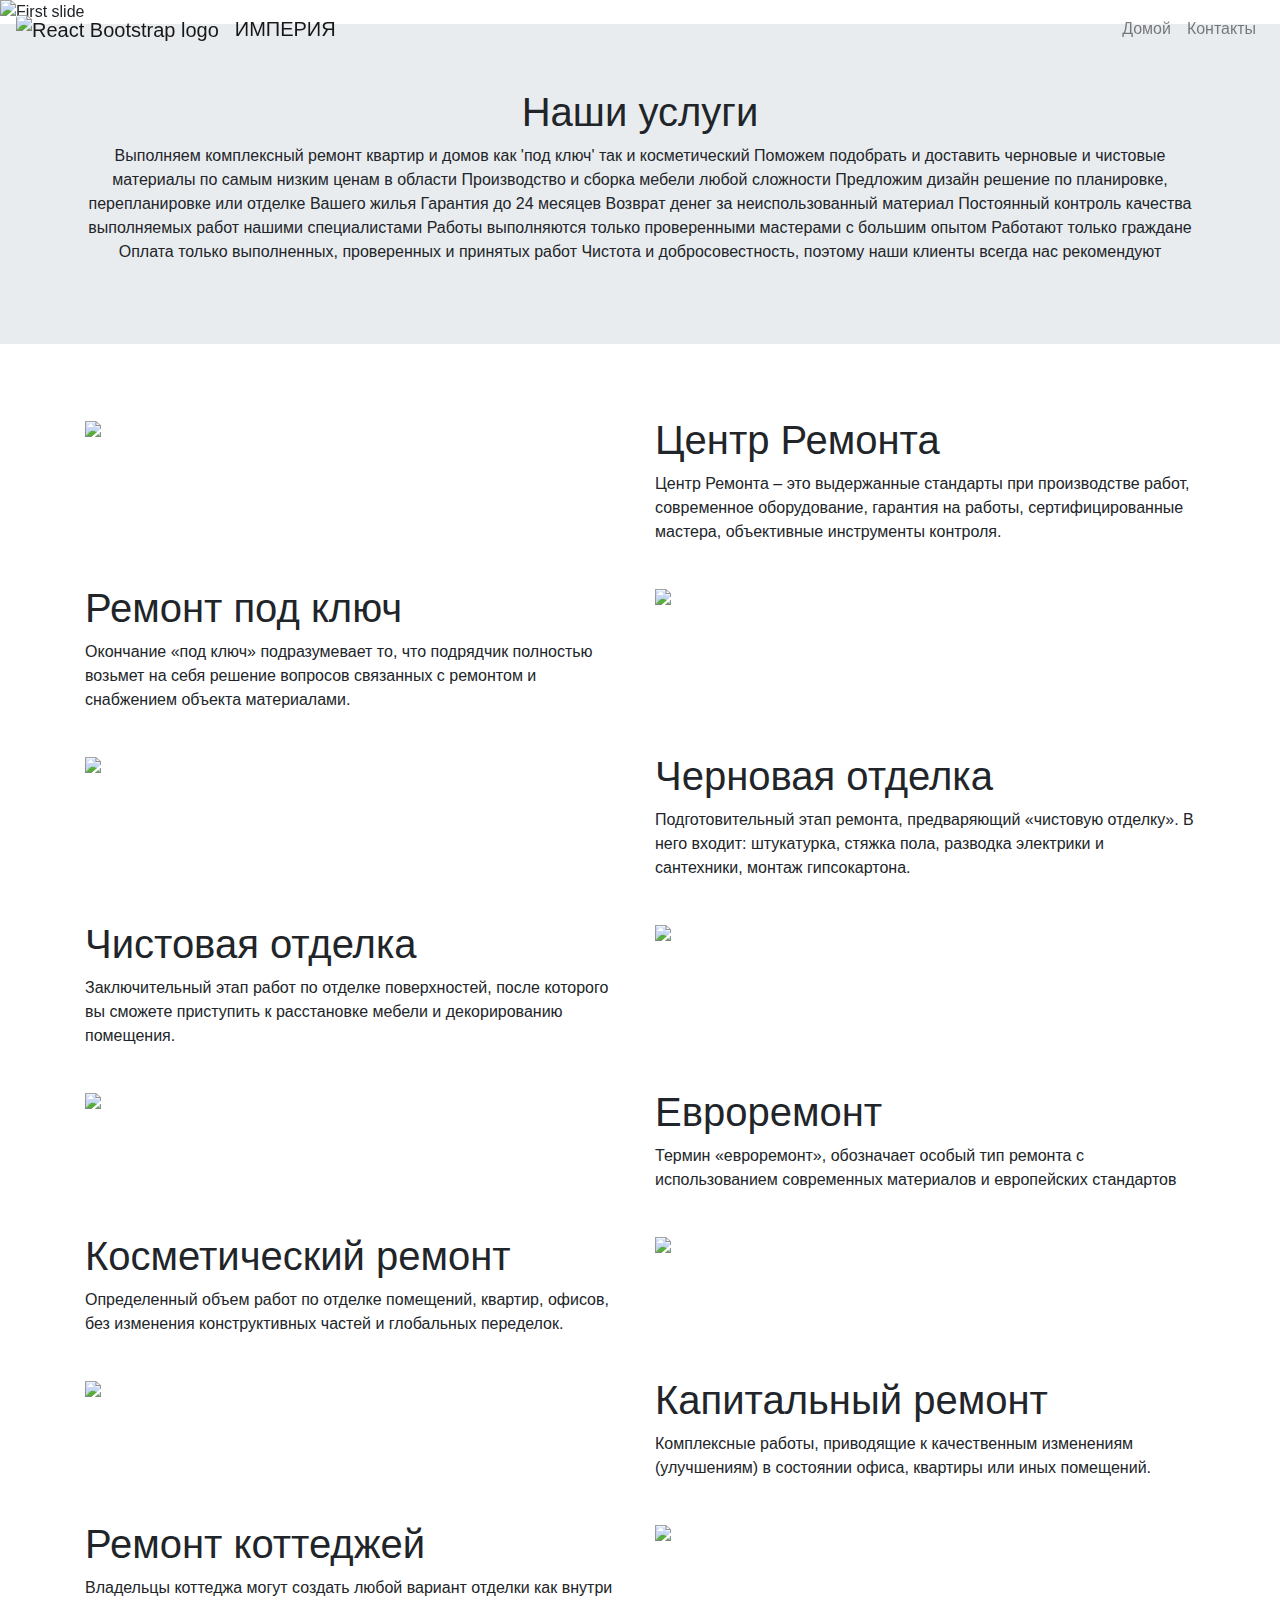
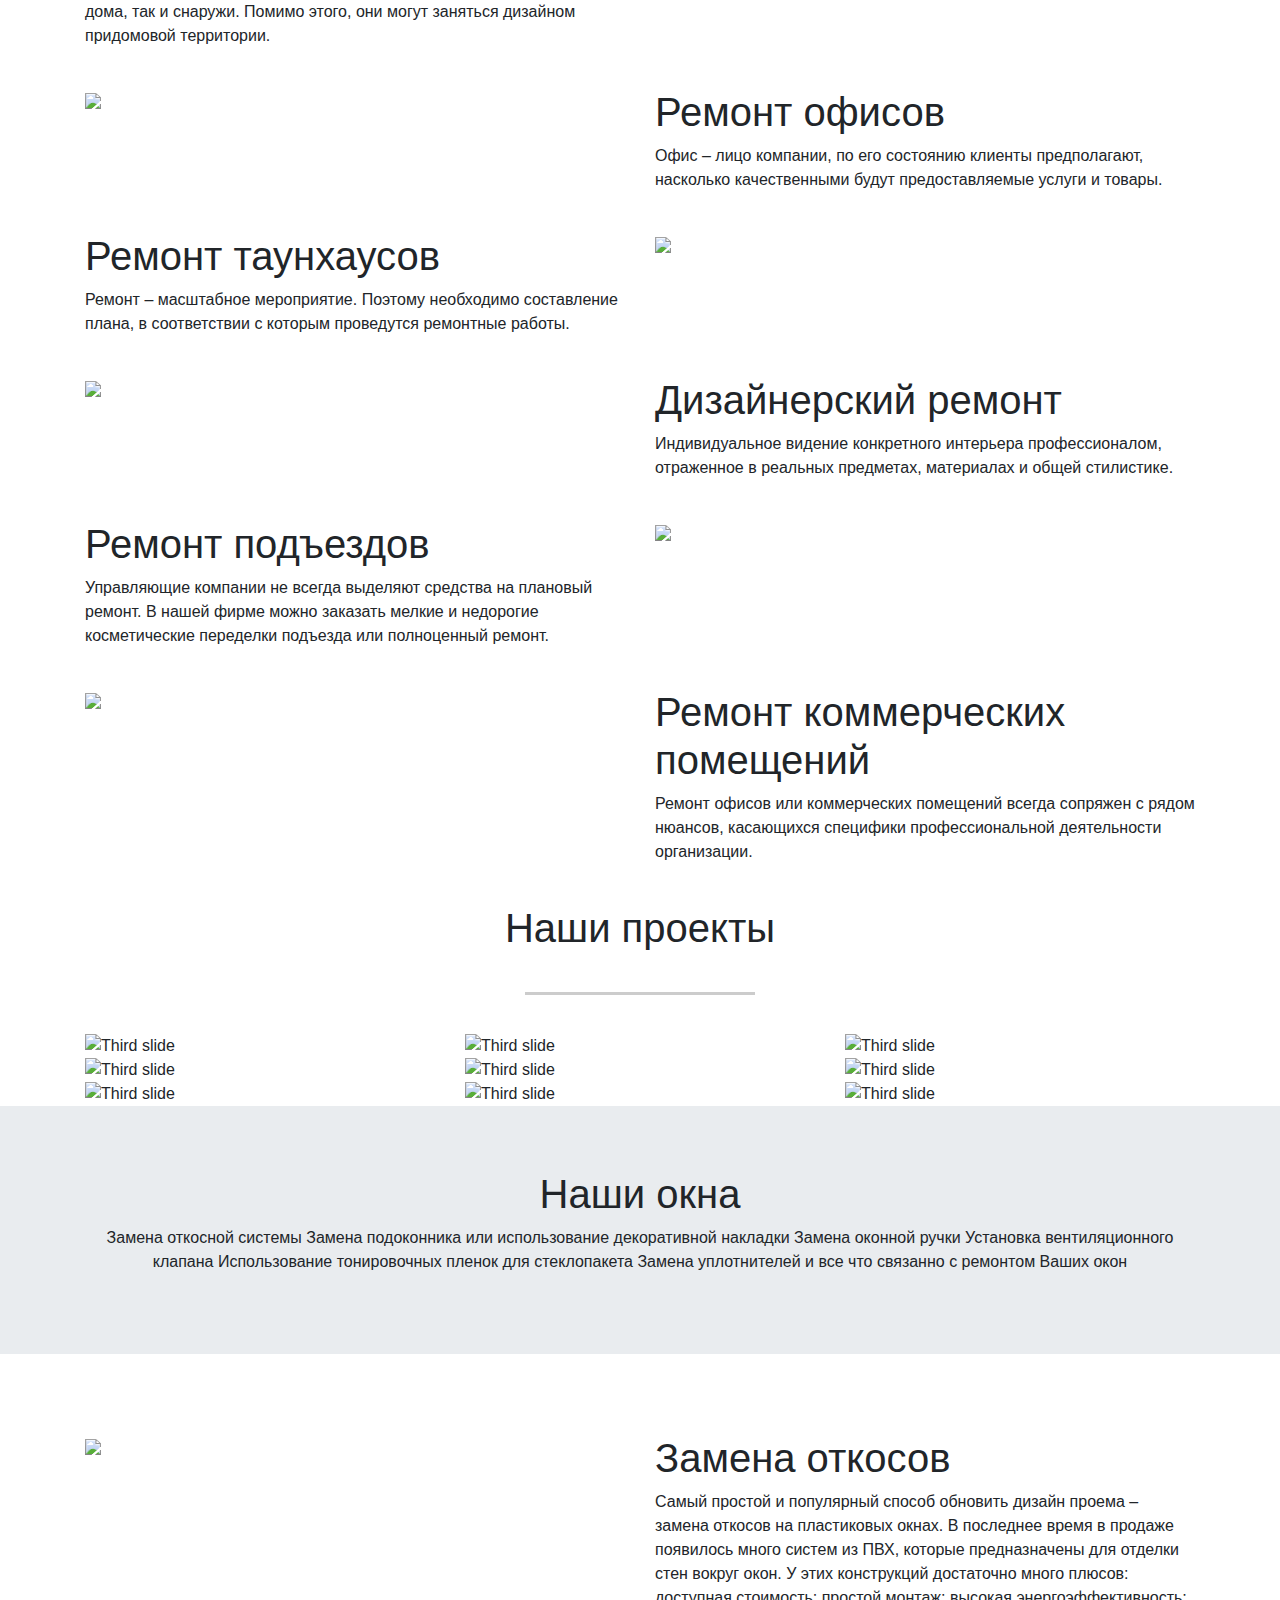
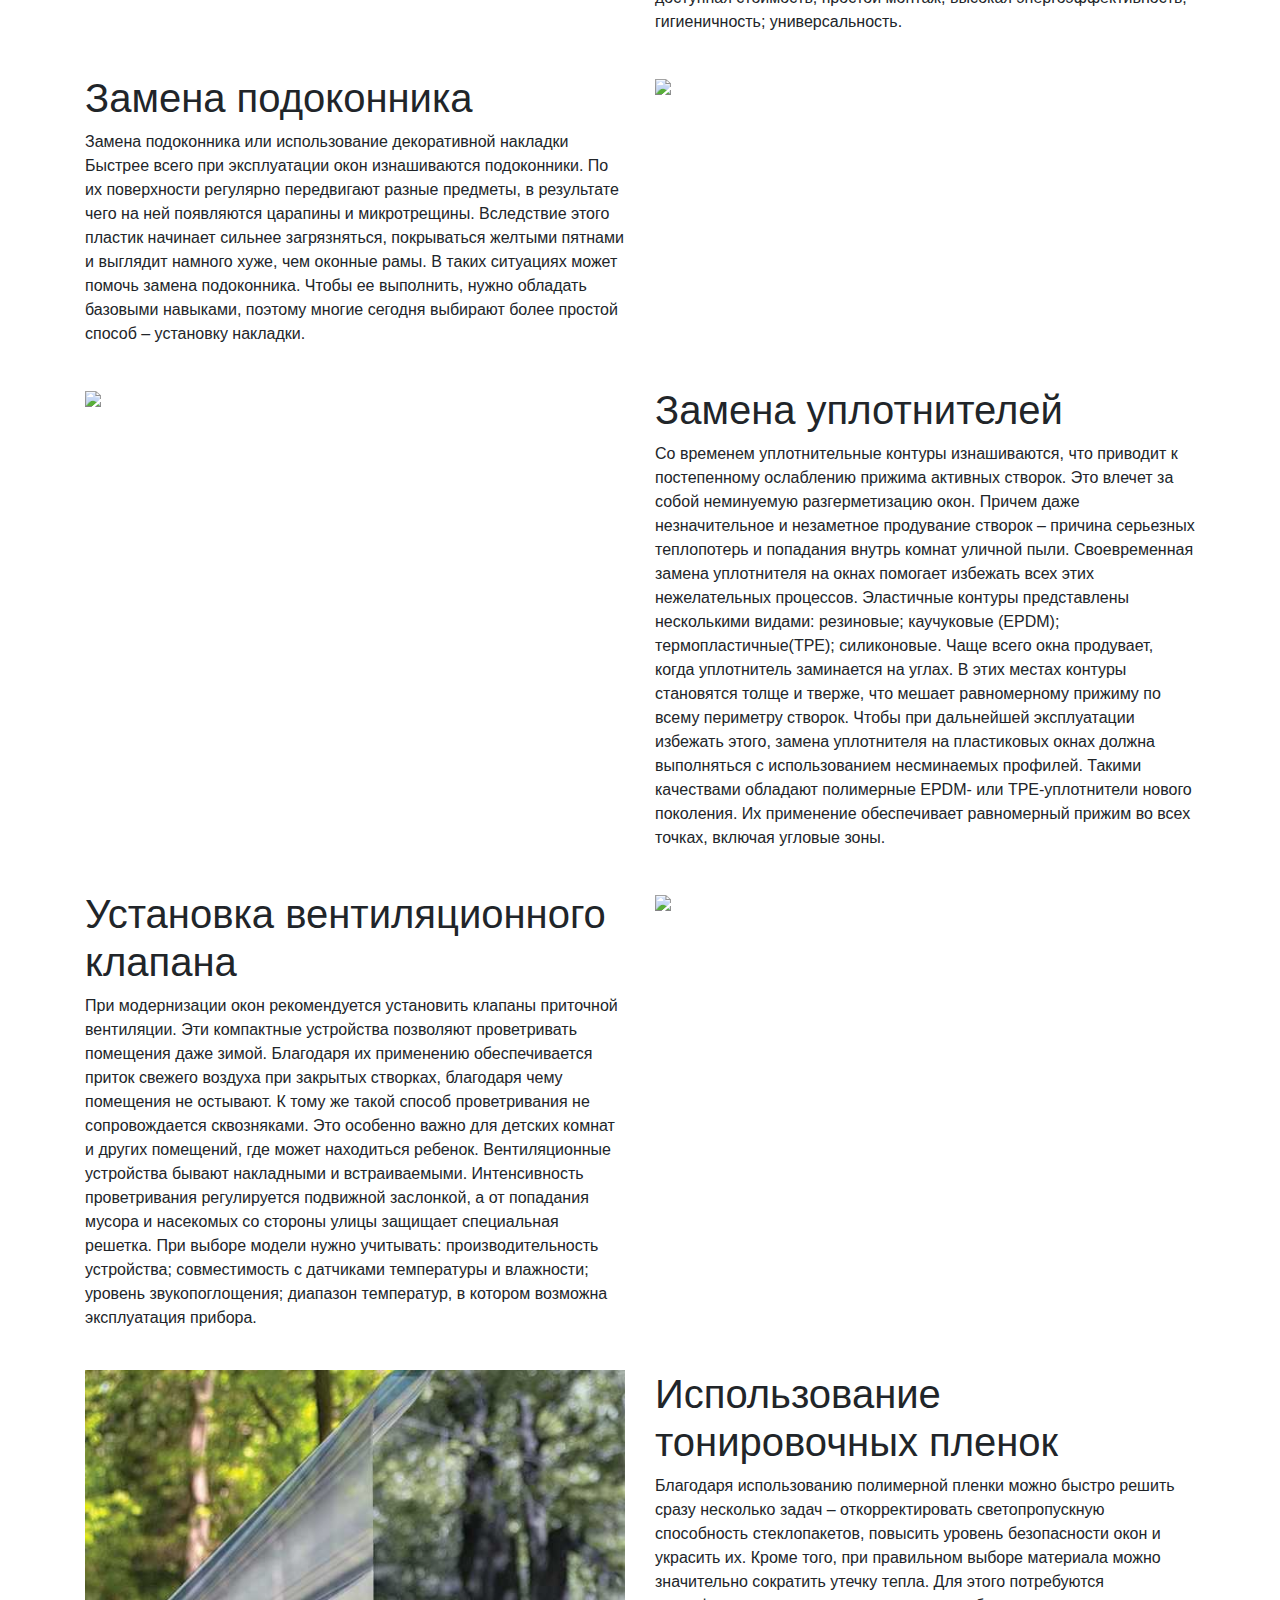
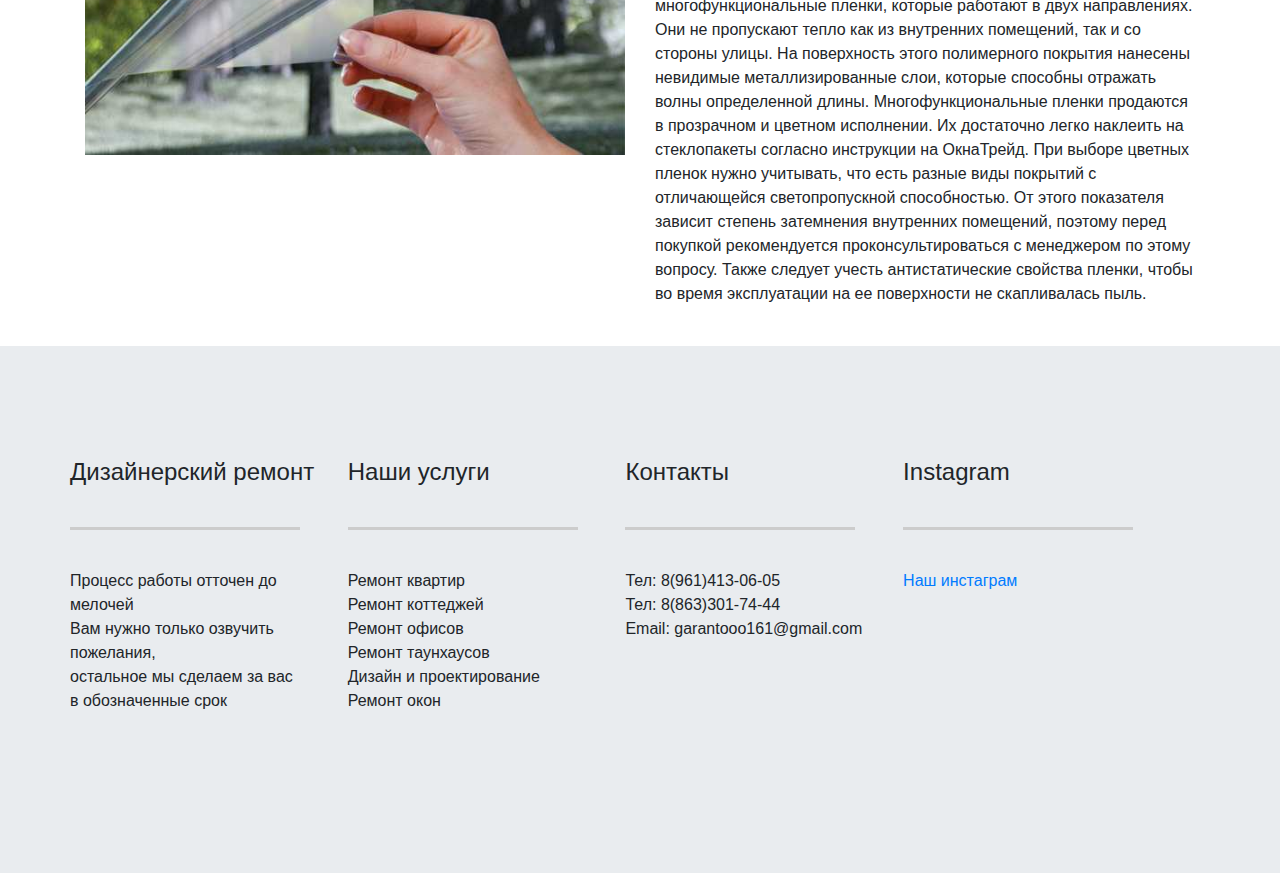
==== index.html @ ad06a004 "Updates" ====
<!DOCTYPE html><html><head><meta charSet="utf-8"/><meta http-equiv="x-ua-compatible" content="ie=edge"/><meta name="viewport" content="width=device-width, initial-scale=1, shrink-to-fit=no"/><style data-href="/commons.2d98af74f7477d634dbb.css">/*!
 * Bootstrap v4.3.1 (https://getbootstrap.com/)
 * Copyright 2011-2019 The Bootstrap Authors
 * Copyright 2011-2019 Twitter, Inc.
 * Licensed under MIT (https://github.com/twbs/bootstrap/blob/master/LICENSE)
 */:root{--blue:#007bff;--indigo:#6610f2;--purple:#6f42c1;--pink:#e83e8c;--red:#dc3545;--orange:#fd7e14;--yellow:#ffc107;--green:#28a745;--teal:#20c997;--cyan:#17a2b8;--white:#fff;--gray:#6c757d;--gray-dark:#343a40;--primary:#007bff;--secondary:#6c757d;--success:#28a745;--info:#17a2b8;--warning:#ffc107;--danger:#dc3545;--light:#f8f9fa;--dark:#343a40;--breakpoint-xs:0;--breakpoint-sm:576px;--breakpoint-md:768px;--breakpoint-lg:992px;--breakpoint-xl:1200px;--font-family-sans-serif:-apple-system,BlinkMacSystemFont,"Segoe UI",Roboto,"Helvetica Neue",Arial,"Noto Sans",sans-serif,"Apple Color Emoji","Segoe UI Emoji","Segoe UI Symbol","Noto Color Emoji";--font-family-monospace:SFMono-Regular,Menlo,Monaco,Consolas,"Liberation Mono","Courier New",monospace}*,:after,:before{box-sizing:border-box}html{font-family:sans-serif;line-height:1.15;-webkit-text-size-adjust:100%;-webkit-tap-highlight-color:transparent}article,aside,figcaption,figure,footer,header,hgroup,main,nav,section{display:block}body{margin:0;font-family:-apple-system,BlinkMacSystemFont,Segoe UI,Roboto,Helvetica Neue,Arial,Noto Sans,sans-serif,Apple Color Emoji,Segoe UI Emoji,Segoe UI Symbol,Noto Color Emoji;font-size:1rem;font-weight:400;line-height:1.5;color:#212529;text-align:left;background-color:#fff}[tabindex="-1"]:focus{outline:0!important}hr{box-sizing:content-box;height:0;overflow:visible}h1,h2,h3,h4,h5,h6{margin-top:0;margin-bottom:.5rem}p{margin-top:0;margin-bottom:1rem}abbr[data-original-title],abbr[title]{text-decoration:underline;-webkit-text-decoration:underline dotted;text-decoration:underline dotted;cursor:help;border-bottom:0;-webkit-text-decoration-skip-ink:none;text-decoration-skip-ink:none}address{font-style:normal;line-height:inherit}address,dl,ol,ul{margin-bottom:1rem}dl,ol,ul{margin-top:0}ol ol,ol ul,ul ol,ul ul{margin-bottom:0}dt{font-weight:700}dd{margin-bottom:.5rem;margin-left:0}blockquote{margin:0 0 1rem}b,strong{font-weight:bolder}small{font-size:80%}sub,sup{position:relative;font-size:75%;line-height:0;vertical-align:baseline}sub{bottom:-.25em}sup{top:-.5em}a{color:#007bff;text-decoration:none;background-color:transparent}a:hover{color:#0056b3;text-decoration:underline}a:not([href]):not([tabindex]),a:not([href]):not([tabindex]):focus,a:not([href]):not([tabindex]):hover{color:inherit;text-decoration:none}a:not([href]):not([tabindex]):focus{outline:0}code,kbd,pre,samp{font-family:SFMono-Regular,Menlo,Monaco,Consolas,Liberation Mono,Courier New,monospace;font-size:1em}pre{margin-top:0;margin-bottom:1rem;overflow:auto}figure{margin:0 0 1rem}img{border-style:none}img,svg{vertical-align:middle}svg{overflow:hidden}table{border-collapse:collapse}caption{padding-top:.75rem;padding-bottom:.75rem;color:#6c757d;text-align:left;caption-side:bottom}th{text-align:inherit}label{display:inline-block;margin-bottom:.5rem}button{border-radius:0}button:focus{outline:1px dotted;outline:5px auto -webkit-focus-ring-color}button,input,optgroup,select,textarea{margin:0;font-family:inherit;font-size:inherit;line-height:inherit}button,input{overflow:visible}button,select{text-transform:none}select{word-wrap:normal}[type=button],[type=reset],[type=submit],button{-webkit-appearance:button}[type=button]:not(:disabled),[type=reset]:not(:disabled),[type=submit]:not(:disabled),button:not(:disabled){cursor:pointer}[type=button]::-moz-focus-inner,[type=reset]::-moz-focus-inner,[type=submit]::-moz-focus-inner,button::-moz-focus-inner{padding:0;border-style:none}input[type=checkbox],input[type=radio]{box-sizing:border-box;padding:0}input[type=date],input[type=datetime-local],input[type=month],input[type=time]{-webkit-appearance:listbox}textarea{overflow:auto;resize:vertical}fieldset{min-width:0;padding:0;margin:0;border:0}legend{display:block;width:100%;max-width:100%;padding:0;margin-bottom:.5rem;font-size:1.5rem;line-height:inherit;color:inherit;white-space:normal}progress{vertical-align:baseline}[type=number]::-webkit-inner-spin-button,[type=number]::-webkit-outer-spin-button{height:auto}[type=search]{outline-offset:-2px;-webkit-appearance:none}[type=search]::-webkit-search-decoration{-webkit-appearance:none}::-webkit-file-upload-button{font:inherit;-webkit-appearance:button}output{display:inline-block}summary{display:list-item;cursor:pointer}template{display:none}[hidden]{display:none!important}.h1,.h2,.h3,.h4,.h5,.h6,h1,h2,h3,h4,h5,h6{margin-bottom:.5rem;font-weight:500;line-height:1.2}.h1,h1{font-size:2.5rem}.h2,h2{font-size:2rem}.h3,h3{font-size:1.75rem}.h4,h4{font-size:1.5rem}.h5,h5{font-size:1.25rem}.h6,h6{font-size:1rem}.lead{font-size:1.25rem;font-weight:300}.display-1{font-size:6rem}.display-1,.display-2{font-weight:300;line-height:1.2}.display-2{font-size:5.5rem}.display-3{font-size:4.5rem}.display-3,.display-4{font-weight:300;line-height:1.2}.display-4{font-size:3.5rem}hr{margin-top:1rem;margin-bottom:1rem;border:0;border-top:1px solid rgba(0,0,0,.1)}.small,small{font-size:80%;font-weight:400}.mark,mark{padding:.2em;background-color:#fcf8e3}.list-inline,.list-unstyled{padding-left:0;list-style:none}.list-inline-item{display:inline-block}.list-inline-item:not(:last-child){margin-right:.5rem}.initialism{font-size:90%;text-transform:uppercase}.blockquote{margin-bottom:1rem;font-size:1.25rem}.blockquote-footer{display:block;font-size:80%;color:#6c757d}.blockquote-footer:before{content:"\2014\A0"}.img-fluid,.img-thumbnail{max-width:100%;height:auto}.img-thumbnail{padding:.25rem;background-color:#fff;border:1px solid #dee2e6;border-radius:.25rem}.figure{display:inline-block}.figure-img{margin-bottom:.5rem;line-height:1}.figure-caption{font-size:90%;color:#6c757d}code{font-size:87.5%;color:#e83e8c;word-break:break-word}a>code{color:inherit}kbd{padding:.2rem .4rem;font-size:87.5%;color:#fff;background-color:#212529;border-radius:.2rem}kbd kbd{padding:0;font-size:100%;font-weight:700}pre{display:block;font-size:87.5%;color:#212529}pre code{font-size:inherit;color:inherit;word-break:normal}.pre-scrollable{max-height:340px;overflow-y:scroll}.container{width:100%;padding-right:15px;padding-left:15px;margin-right:auto;margin-left:auto}@media (min-width:576px){.container{max-width:540px}}@media (min-width:768px){.container{max-width:720px}}@media (min-width:992px){.container{max-width:960px}}@media (min-width:1200px){.container{max-width:1140px}}.container-fluid{width:100%;padding-right:15px;padding-left:15px;margin-right:auto;margin-left:auto}.row{display:flex;flex-wrap:wrap;margin-right:-15px;margin-left:-15px}.no-gutters{margin-right:0;margin-left:0}.no-gutters>.col,.no-gutters>[class*=col-]{padding-right:0;padding-left:0}.col,.col-1,.col-2,.col-3,.col-4,.col-5,.col-6,.col-7,.col-8,.col-9,.col-10,.col-11,.col-12,.col-auto,.col-lg,.col-lg-1,.col-lg-2,.col-lg-3,.col-lg-4,.col-lg-5,.col-lg-6,.col-lg-7,.col-lg-8,.col-lg-9,.col-lg-10,.col-lg-11,.col-lg-12,.col-lg-auto,.col-md,.col-md-1,.col-md-2,.col-md-3,.col-md-4,.col-md-5,.col-md-6,.col-md-7,.col-md-8,.col-md-9,.col-md-10,.col-md-11,.col-md-12,.col-md-auto,.col-sm,.col-sm-1,.col-sm-2,.col-sm-3,.col-sm-4,.col-sm-5,.col-sm-6,.col-sm-7,.col-sm-8,.col-sm-9,.col-sm-10,.col-sm-11,.col-sm-12,.col-sm-auto,.col-xl,.col-xl-1,.col-xl-2,.col-xl-3,.col-xl-4,.col-xl-5,.col-xl-6,.col-xl-7,.col-xl-8,.col-xl-9,.col-xl-10,.col-xl-11,.col-xl-12,.col-xl-auto{position:relative;width:100%;padding-right:15px;padding-left:15px}.col{flex-basis:0;flex-grow:1;max-width:100%}.col-auto{flex:0 0 auto;width:auto;max-width:100%}.col-1{flex:0 0 8.333333%;max-width:8.333333%}.col-2{flex:0 0 16.666667%;max-width:16.666667%}.col-3{flex:0 0 25%;max-width:25%}.col-4{flex:0 0 33.333333%;max-width:33.333333%}.col-5{flex:0 0 41.666667%;max-width:41.666667%}.col-6{flex:0 0 50%;max-width:50%}.col-7{flex:0 0 58.333333%;max-width:58.333333%}.col-8{flex:0 0 66.666667%;max-width:66.666667%}.col-9{flex:0 0 75%;max-width:75%}.col-10{flex:0 0 83.333333%;max-width:83.333333%}.col-11{flex:0 0 91.666667%;max-width:91.666667%}.col-12{flex:0 0 100%;max-width:100%}.order-first{order:-1}.order-last{order:13}.order-0{order:0}.order-1{order:1}.order-2{order:2}.order-3{order:3}.order-4{order:4}.order-5{order:5}.order-6{order:6}.order-7{order:7}.order-8{order:8}.order-9{order:9}.order-10{order:10}.order-11{order:11}.order-12{order:12}.offset-1{margin-left:8.333333%}.offset-2{margin-left:16.666667%}.offset-3{margin-left:25%}.offset-4{margin-left:33.333333%}.offset-5{margin-left:41.666667%}.offset-6{margin-left:50%}.offset-7{margin-left:58.333333%}.offset-8{margin-left:66.666667%}.offset-9{margin-left:75%}.offset-10{margin-left:83.333333%}.offset-11{margin-left:91.666667%}@media (min-width:576px){.col-sm{flex-basis:0;flex-grow:1;max-width:100%}.col-sm-auto{flex:0 0 auto;width:auto;max-width:100%}.col-sm-1{flex:0 0 8.333333%;max-width:8.333333%}.col-sm-2{flex:0 0 16.666667%;max-width:16.666667%}.col-sm-3{flex:0 0 25%;max-width:25%}.col-sm-4{flex:0 0 33.333333%;max-width:33.333333%}.col-sm-5{flex:0 0 41.666667%;max-width:41.666667%}.col-sm-6{flex:0 0 50%;max-width:50%}.col-sm-7{flex:0 0 58.333333%;max-width:58.333333%}.col-sm-8{flex:0 0 66.666667%;max-width:66.666667%}.col-sm-9{flex:0 0 75%;max-width:75%}.col-sm-10{flex:0 0 83.333333%;max-width:83.333333%}.col-sm-11{flex:0 0 91.666667%;max-width:91.666667%}.col-sm-12{flex:0 0 100%;max-width:100%}.order-sm-first{order:-1}.order-sm-last{order:13}.order-sm-0{order:0}.order-sm-1{order:1}.order-sm-2{order:2}.order-sm-3{order:3}.order-sm-4{order:4}.order-sm-5{order:5}.order-sm-6{order:6}.order-sm-7{order:7}.order-sm-8{order:8}.order-sm-9{order:9}.order-sm-10{order:10}.order-sm-11{order:11}.order-sm-12{order:12}.offset-sm-0{margin-left:0}.offset-sm-1{margin-left:8.333333%}.offset-sm-2{margin-left:16.666667%}.offset-sm-3{margin-left:25%}.offset-sm-4{margin-left:33.333333%}.offset-sm-5{margin-left:41.666667%}.offset-sm-6{margin-left:50%}.offset-sm-7{margin-left:58.333333%}.offset-sm-8{margin-left:66.666667%}.offset-sm-9{margin-left:75%}.offset-sm-10{margin-left:83.333333%}.offset-sm-11{margin-left:91.666667%}}@media (min-width:768px){.col-md{flex-basis:0;flex-grow:1;max-width:100%}.col-md-auto{flex:0 0 auto;width:auto;max-width:100%}.col-md-1{flex:0 0 8.333333%;max-width:8.333333%}.col-md-2{flex:0 0 16.666667%;max-width:16.666667%}.col-md-3{flex:0 0 25%;max-width:25%}.col-md-4{flex:0 0 33.333333%;max-width:33.333333%}.col-md-5{flex:0 0 41.666667%;max-width:41.666667%}.col-md-6{flex:0 0 50%;max-width:50%}.col-md-7{flex:0 0 58.333333%;max-width:58.333333%}.col-md-8{flex:0 0 66.666667%;max-width:66.666667%}.col-md-9{flex:0 0 75%;max-width:75%}.col-md-10{flex:0 0 83.333333%;max-width:83.333333%}.col-md-11{flex:0 0 91.666667%;max-width:91.666667%}.col-md-12{flex:0 0 100%;max-width:100%}.order-md-first{order:-1}.order-md-last{order:13}.order-md-0{order:0}.order-md-1{order:1}.order-md-2{order:2}.order-md-3{order:3}.order-md-4{order:4}.order-md-5{order:5}.order-md-6{order:6}.order-md-7{order:7}.order-md-8{order:8}.order-md-9{order:9}.order-md-10{order:10}.order-md-11{order:11}.order-md-12{order:12}.offset-md-0{margin-left:0}.offset-md-1{margin-left:8.333333%}.offset-md-2{margin-left:16.666667%}.offset-md-3{margin-left:25%}.offset-md-4{margin-left:33.333333%}.offset-md-5{margin-left:41.666667%}.offset-md-6{margin-left:50%}.offset-md-7{margin-left:58.333333%}.offset-md-8{margin-left:66.666667%}.offset-md-9{margin-left:75%}.offset-md-10{margin-left:83.333333%}.offset-md-11{margin-left:91.666667%}}@media (min-width:992px){.col-lg{flex-basis:0;flex-grow:1;max-width:100%}.col-lg-auto{flex:0 0 auto;width:auto;max-width:100%}.col-lg-1{flex:0 0 8.333333%;max-width:8.333333%}.col-lg-2{flex:0 0 16.666667%;max-width:16.666667%}.col-lg-3{flex:0 0 25%;max-width:25%}.col-lg-4{flex:0 0 33.333333%;max-width:33.333333%}.col-lg-5{flex:0 0 41.666667%;max-width:41.666667%}.col-lg-6{flex:0 0 50%;max-width:50%}.col-lg-7{flex:0 0 58.333333%;max-width:58.333333%}.col-lg-8{flex:0 0 66.666667%;max-width:66.666667%}.col-lg-9{flex:0 0 75%;max-width:75%}.col-lg-10{flex:0 0 83.333333%;max-width:83.333333%}.col-lg-11{flex:0 0 91.666667%;max-width:91.666667%}.col-lg-12{flex:0 0 100%;max-width:100%}.order-lg-first{order:-1}.order-lg-last{order:13}.order-lg-0{order:0}.order-lg-1{order:1}.order-lg-2{order:2}.order-lg-3{order:3}.order-lg-4{order:4}.order-lg-5{order:5}.order-lg-6{order:6}.order-lg-7{order:7}.order-lg-8{order:8}.order-lg-9{order:9}.order-lg-10{order:10}.order-lg-11{order:11}.order-lg-12{order:12}.offset-lg-0{margin-left:0}.offset-lg-1{margin-left:8.333333%}.offset-lg-2{margin-left:16.666667%}.offset-lg-3{margin-left:25%}.offset-lg-4{margin-left:33.333333%}.offset-lg-5{margin-left:41.666667%}.offset-lg-6{margin-left:50%}.offset-lg-7{margin-left:58.333333%}.offset-lg-8{margin-left:66.666667%}.offset-lg-9{margin-left:75%}.offset-lg-10{margin-left:83.333333%}.offset-lg-11{margin-left:91.666667%}}@media (min-width:1200px){.col-xl{flex-basis:0;flex-grow:1;max-width:100%}.col-xl-auto{flex:0 0 auto;width:auto;max-width:100%}.col-xl-1{flex:0 0 8.333333%;max-width:8.333333%}.col-xl-2{flex:0 0 16.666667%;max-width:16.666667%}.col-xl-3{flex:0 0 25%;max-width:25%}.col-xl-4{flex:0 0 33.333333%;max-width:33.333333%}.col-xl-5{flex:0 0 41.666667%;max-width:41.666667%}.col-xl-6{flex:0 0 50%;max-width:50%}.col-xl-7{flex:0 0 58.333333%;max-width:58.333333%}.col-xl-8{flex:0 0 66.666667%;max-width:66.666667%}.col-xl-9{flex:0 0 75%;max-width:75%}.col-xl-10{flex:0 0 83.333333%;max-width:83.333333%}.col-xl-11{flex:0 0 91.666667%;max-width:91.666667%}.col-xl-12{flex:0 0 100%;max-width:100%}.order-xl-first{order:-1}.order-xl-last{order:13}.order-xl-0{order:0}.order-xl-1{order:1}.order-xl-2{order:2}.order-xl-3{order:3}.order-xl-4{order:4}.order-xl-5{order:5}.order-xl-6{order:6}.order-xl-7{order:7}.order-xl-8{order:8}.order-xl-9{order:9}.order-xl-10{order:10}.order-xl-11{order:11}.order-xl-12{order:12}.offset-xl-0{margin-left:0}.offset-xl-1{margin-left:8.333333%}.offset-xl-2{margin-left:16.666667%}.offset-xl-3{margin-left:25%}.offset-xl-4{margin-left:33.333333%}.offset-xl-5{margin-left:41.666667%}.offset-xl-6{margin-left:50%}.offset-xl-7{margin-left:58.333333%}.offset-xl-8{margin-left:66.666667%}.offset-xl-9{margin-left:75%}.offset-xl-10{margin-left:83.333333%}.offset-xl-11{margin-left:91.666667%}}.table{width:100%;margin-bottom:1rem;color:#212529}.table td,.table th{padding:.75rem;vertical-align:top;border-top:1px solid #dee2e6}.table thead th{vertical-align:bottom;border-bottom:2px solid #dee2e6}.table tbody+tbody{border-top:2px solid #dee2e6}.table-sm td,.table-sm th{padding:.3rem}.table-bordered,.table-bordered td,.table-bordered th{border:1px solid #dee2e6}.table-bordered thead td,.table-bordered thead th{border-bottom-width:2px}.table-borderless tbody+tbody,.table-borderless td,.table-borderless th,.table-borderless thead th{border:0}.table-striped tbody tr:nth-of-type(odd){background-color:rgba(0,0,0,.05)}.table-hover tbody tr:hover{color:#212529;background-color:rgba(0,0,0,.075)}.table-primary,.table-primary>td,.table-primary>th{background-color:#b8daff}.table-primary tbody+tbody,.table-primary td,.table-primary th,.table-primary thead th{border-color:#7abaff}.table-hover .table-primary:hover,.table-hover .table-primary:hover>td,.table-hover .table-primary:hover>th{background-color:#9fcdff}.table-secondary,.table-secondary>td,.table-secondary>th{background-color:#d6d8db}.table-secondary tbody+tbody,.table-secondary td,.table-secondary th,.table-secondary thead th{border-color:#b3b7bb}.table-hover .table-secondary:hover,.table-hover .table-secondary:hover>td,.table-hover .table-secondary:hover>th{background-color:#c8cbcf}.table-success,.table-success>td,.table-success>th{background-color:#c3e6cb}.table-success tbody+tbody,.table-success td,.table-success th,.table-success thead th{border-color:#8fd19e}.table-hover .table-success:hover,.table-hover .table-success:hover>td,.table-hover .table-success:hover>th{background-color:#b1dfbb}.table-info,.table-info>td,.table-info>th{background-color:#bee5eb}.table-info tbody+tbody,.table-info td,.table-info th,.table-info thead th{border-color:#86cfda}.table-hover .table-info:hover,.table-hover .table-info:hover>td,.table-hover .table-info:hover>th{background-color:#abdde5}.table-warning,.table-warning>td,.table-warning>th{background-color:#ffeeba}.table-warning tbody+tbody,.table-warning td,.table-warning th,.table-warning thead th{border-color:#ffdf7e}.table-hover .table-warning:hover,.table-hover .table-warning:hover>td,.table-hover .table-warning:hover>th{background-color:#ffe8a1}.table-danger,.table-danger>td,.table-danger>th{background-color:#f5c6cb}.table-danger tbody+tbody,.table-danger td,.table-danger th,.table-danger thead th{border-color:#ed969e}.table-hover .table-danger:hover,.table-hover .table-danger:hover>td,.table-hover .table-danger:hover>th{background-color:#f1b0b7}.table-light,.table-light>td,.table-light>th{background-color:#fdfdfe}.table-light tbody+tbody,.table-light td,.table-light th,.table-light thead th{border-color:#fbfcfc}.table-hover .table-light:hover,.table-hover .table-light:hover>td,.table-hover .table-light:hover>th{background-color:#ececf6}.table-dark,.table-dark>td,.table-dark>th{background-color:#c6c8ca}.table-dark tbody+tbody,.table-dark td,.table-dark th,.table-dark thead th{border-color:#95999c}.table-hover .table-dark:hover,.table-hover .table-dark:hover>td,.table-hover .table-dark:hover>th{background-color:#b9bbbe}.table-active,.table-active>td,.table-active>th,.table-hover .table-active:hover,.table-hover .table-active:hover>td,.table-hover .table-active:hover>th{background-color:rgba(0,0,0,.075)}.table .thead-dark th{color:#fff;background-color:#343a40;border-color:#454d55}.table .thead-light th{color:#495057;background-color:#e9ecef;border-color:#dee2e6}.table-dark{color:#fff;background-color:#343a40}.table-dark td,.table-dark th,.table-dark thead th{border-color:#454d55}.table-dark.table-bordered{border:0}.table-dark.table-striped tbody tr:nth-of-type(odd){background-color:hsla(0,0%,100%,.05)}.table-dark.table-hover tbody tr:hover{color:#fff;background-color:hsla(0,0%,100%,.075)}@media (max-width:575.98px){.table-responsive-sm{display:block;width:100%;overflow-x:auto;-webkit-overflow-scrolling:touch}.table-responsive-sm>.table-bordered{border:0}}@media (max-width:767.98px){.table-responsive-md{display:block;width:100%;overflow-x:auto;-webkit-overflow-scrolling:touch}.table-responsive-md>.table-bordered{border:0}}@media (max-width:991.98px){.table-responsive-lg{display:block;width:100%;overflow-x:auto;-webkit-overflow-scrolling:touch}.table-responsive-lg>.table-bordered{border:0}}@media (max-width:1199.98px){.table-responsive-xl{display:block;width:100%;overflow-x:auto;-webkit-overflow-scrolling:touch}.table-responsive-xl>.table-bordered{border:0}}.table-responsive{display:block;width:100%;overflow-x:auto;-webkit-overflow-scrolling:touch}.table-responsive>.table-bordered{border:0}.form-control{display:block;width:100%;height:calc(1.5em + .75rem + 2px);padding:.375rem .75rem;font-size:1rem;font-weight:400;line-height:1.5;color:#495057;background-color:#fff;background-clip:padding-box;border:1px solid #ced4da;border-radius:.25rem;-webkit-transition:border-color .15s ease-in-out,box-shadow .15s ease-in-out;transition:border-color .15s ease-in-out,box-shadow .15s ease-in-out}@media (prefers-reduced-motion:reduce){.form-control{-webkit-transition:none;transition:none}}.form-control::-ms-expand{background-color:transparent;border:0}.form-control:focus{color:#495057;background-color:#fff;border-color:#80bdff;outline:0;box-shadow:0 0 0 .2rem rgba(0,123,255,.25)}.form-control::-webkit-input-placeholder{color:#6c757d;opacity:1}.form-control::-moz-placeholder{color:#6c757d;opacity:1}.form-control:-ms-input-placeholder{color:#6c757d;opacity:1}.form-control::-ms-input-placeholder{color:#6c757d;opacity:1}.form-control::placeholder{color:#6c757d;opacity:1}.form-control:disabled,.form-control[readonly]{background-color:#e9ecef;opacity:1}select.form-control:focus::-ms-value{color:#495057;background-color:#fff}.form-control-file,.form-control-range{display:block;width:100%}.col-form-label{padding-top:calc(.375rem + 1px);padding-bottom:calc(.375rem + 1px);margin-bottom:0;font-size:inherit;line-height:1.5}.col-form-label-lg{padding-top:calc(.5rem + 1px);padding-bottom:calc(.5rem + 1px);font-size:1.25rem;line-height:1.5}.col-form-label-sm{padding-top:calc(.25rem + 1px);padding-bottom:calc(.25rem + 1px);font-size:.875rem;line-height:1.5}.form-control-plaintext{display:block;width:100%;padding-top:.375rem;padding-bottom:.375rem;margin-bottom:0;line-height:1.5;color:#212529;background-color:transparent;border:solid transparent;border-width:1px 0}.form-control-plaintext.form-control-lg,.form-control-plaintext.form-control-sm{padding-right:0;padding-left:0}.form-control-sm{height:calc(1.5em + .5rem + 2px);padding:.25rem .5rem;font-size:.875rem;line-height:1.5;border-radius:.2rem}.form-control-lg{height:calc(1.5em + 1rem + 2px);padding:.5rem 1rem;font-size:1.25rem;line-height:1.5;border-radius:.3rem}select.form-control[multiple],select.form-control[size],textarea.form-control{height:auto}.form-group{margin-bottom:1rem}.form-text{display:block;margin-top:.25rem}.form-row{display:flex;flex-wrap:wrap;margin-right:-5px;margin-left:-5px}.form-row>.col,.form-row>[class*=col-]{padding-right:5px;padding-left:5px}.form-check{position:relative;display:block;padding-left:1.25rem}.form-check-input{position:absolute;margin-top:.3rem;margin-left:-1.25rem}.form-check-input:disabled~.form-check-label{color:#6c757d}.form-check-label{margin-bottom:0}.form-check-inline{display:inline-flex;align-items:center;padding-left:0;margin-right:.75rem}.form-check-inline .form-check-input{position:static;margin-top:0;margin-right:.3125rem;margin-left:0}.valid-feedback{display:none;width:100%;margin-top:.25rem;font-size:80%;color:#28a745}.valid-tooltip{position:absolute;top:100%;z-index:5;display:none;max-width:100%;padding:.25rem .5rem;margin-top:.1rem;font-size:.875rem;line-height:1.5;color:#fff;background-color:rgba(40,167,69,.9);border-radius:.25rem}.form-control.is-valid,.was-validated .form-control:valid{border-color:#28a745;padding-right:calc(1.5em + .75rem);background-image:url("data:image/svg+xml;charset=utf-8,%3Csvg xmlns='http://www.w3.org/2000/svg' viewBox='0 0 8 8'%3E%3Cpath fill='%2328a745' d='M2.3 6.73L.6 4.53c-.4-1.04.46-1.4 1.1-.8l1.1 1.4 3.4-3.8c.6-.63 1.6-.27 1.2.7l-4 4.6c-.43.5-.8.4-1.1.1z'/%3E%3C/svg%3E");background-repeat:no-repeat;background-position:100% calc(.375em + .1875rem);background-size:calc(.75em + .375rem) calc(.75em + .375rem)}.form-control.is-valid:focus,.was-validated .form-control:valid:focus{border-color:#28a745;box-shadow:0 0 0 .2rem rgba(40,167,69,.25)}.form-control.is-valid~.valid-feedback,.form-control.is-valid~.valid-tooltip,.was-validated .form-control:valid~.valid-feedback,.was-validated .form-control:valid~.valid-tooltip{display:block}.was-validated textarea.form-control:valid,textarea.form-control.is-valid{padding-right:calc(1.5em + .75rem);background-position:top calc(.375em + .1875rem) right calc(.375em + .1875rem)}.custom-select.is-valid,.was-validated .custom-select:valid{border-color:#28a745;padding-right:calc((3em + 2.25rem)/4 + 1.75rem);background:url("data:image/svg+xml;charset=utf-8,%3Csvg xmlns='http://www.w3.org/2000/svg' viewBox='0 0 4 5'%3E%3Cpath fill='%23343a40' d='M2 0L0 2h4zm0 5L0 3h4z'/%3E%3C/svg%3E") no-repeat right .75rem center/8px 10px,url("data:image/svg+xml;charset=utf-8,%3Csvg xmlns='http://www.w3.org/2000/svg' viewBox='0 0 8 8'%3E%3Cpath fill='%2328a745' d='M2.3 6.73L.6 4.53c-.4-1.04.46-1.4 1.1-.8l1.1 1.4 3.4-3.8c.6-.63 1.6-.27 1.2.7l-4 4.6c-.43.5-.8.4-1.1.1z'/%3E%3C/svg%3E") #fff no-repeat center right 1.75rem/calc(.75em + .375rem) calc(.75em + .375rem)}.custom-select.is-valid:focus,.was-validated .custom-select:valid:focus{border-color:#28a745;box-shadow:0 0 0 .2rem rgba(40,167,69,.25)}.custom-select.is-valid~.valid-feedback,.custom-select.is-valid~.valid-tooltip,.form-control-file.is-valid~.valid-feedback,.form-control-file.is-valid~.valid-tooltip,.was-validated .custom-select:valid~.valid-feedback,.was-validated .custom-select:valid~.valid-tooltip,.was-validated .form-control-file:valid~.valid-feedback,.was-validated .form-control-file:valid~.valid-tooltip{display:block}.form-check-input.is-valid~.form-check-label,.was-validated .form-check-input:valid~.form-check-label{color:#28a745}.form-check-input.is-valid~.valid-feedback,.form-check-input.is-valid~.valid-tooltip,.was-validated .form-check-input:valid~.valid-feedback,.was-validated .form-check-input:valid~.valid-tooltip{display:block}.custom-control-input.is-valid~.custom-control-label,.was-validated .custom-control-input:valid~.custom-control-label{color:#28a745}.custom-control-input.is-valid~.custom-control-label:before,.was-validated .custom-control-input:valid~.custom-control-label:before{border-color:#28a745}.custom-control-input.is-valid~.valid-feedback,.custom-control-input.is-valid~.valid-tooltip,.was-validated .custom-control-input:valid~.valid-feedback,.was-validated .custom-control-input:valid~.valid-tooltip{display:block}.custom-control-input.is-valid:checked~.custom-control-label:before,.was-validated .custom-control-input:valid:checked~.custom-control-label:before{border-color:#34ce57;background-color:#34ce57}.custom-control-input.is-valid:focus~.custom-control-label:before,.was-validated .custom-control-input:valid:focus~.custom-control-label:before{box-shadow:0 0 0 .2rem rgba(40,167,69,.25)}.custom-control-input.is-valid:focus:not(:checked)~.custom-control-label:before,.custom-file-input.is-valid~.custom-file-label,.was-validated .custom-control-input:valid:focus:not(:checked)~.custom-control-label:before,.was-validated .custom-file-input:valid~.custom-file-label{border-color:#28a745}.custom-file-input.is-valid~.valid-feedback,.custom-file-input.is-valid~.valid-tooltip,.was-validated .custom-file-input:valid~.valid-feedback,.was-validated .custom-file-input:valid~.valid-tooltip{display:block}.custom-file-input.is-valid:focus~.custom-file-label,.was-validated .custom-file-input:valid:focus~.custom-file-label{border-color:#28a745;box-shadow:0 0 0 .2rem rgba(40,167,69,.25)}.invalid-feedback{display:none;width:100%;margin-top:.25rem;font-size:80%;color:#dc3545}.invalid-tooltip{position:absolute;top:100%;z-index:5;display:none;max-width:100%;padding:.25rem .5rem;margin-top:.1rem;font-size:.875rem;line-height:1.5;color:#fff;background-color:rgba(220,53,69,.9);border-radius:.25rem}.form-control.is-invalid,.was-validated .form-control:invalid{border-color:#dc3545;padding-right:calc(1.5em + .75rem);background-image:url("data:image/svg+xml;charset=utf-8,%3Csvg xmlns='http://www.w3.org/2000/svg' fill='%23dc3545' viewBox='-2 -2 7 7'%3E%3Cpath stroke='%23dc3545' d='M0 0l3 3m0-3L0 3'/%3E%3Ccircle r='.5'/%3E%3Ccircle cx='3' r='.5'/%3E%3Ccircle cy='3' r='.5'/%3E%3Ccircle cx='3' cy='3' r='.5'/%3E%3C/svg%3E");background-repeat:no-repeat;background-position:100% calc(.375em + .1875rem);background-size:calc(.75em + .375rem) calc(.75em + .375rem)}.form-control.is-invalid:focus,.was-validated .form-control:invalid:focus{border-color:#dc3545;box-shadow:0 0 0 .2rem rgba(220,53,69,.25)}.form-control.is-invalid~.invalid-feedback,.form-control.is-invalid~.invalid-tooltip,.was-validated .form-control:invalid~.invalid-feedback,.was-validated .form-control:invalid~.invalid-tooltip{display:block}.was-validated textarea.form-control:invalid,textarea.form-control.is-invalid{padding-right:calc(1.5em + .75rem);background-position:top calc(.375em + .1875rem) right calc(.375em + .1875rem)}.custom-select.is-invalid,.was-validated .custom-select:invalid{border-color:#dc3545;padding-right:calc((3em + 2.25rem)/4 + 1.75rem);background:url("data:image/svg+xml;charset=utf-8,%3Csvg xmlns='http://www.w3.org/2000/svg' viewBox='0 0 4 5'%3E%3Cpath fill='%23343a40' d='M2 0L0 2h4zm0 5L0 3h4z'/%3E%3C/svg%3E") no-repeat right .75rem center/8px 10px,url("data:image/svg+xml;charset=utf-8,%3Csvg xmlns='http://www.w3.org/2000/svg' fill='%23dc3545' viewBox='-2 -2 7 7'%3E%3Cpath stroke='%23dc3545' d='M0 0l3 3m0-3L0 3'/%3E%3Ccircle r='.5'/%3E%3Ccircle cx='3' r='.5'/%3E%3Ccircle cy='3' r='.5'/%3E%3Ccircle cx='3' cy='3' r='.5'/%3E%3C/svg%3E") #fff no-repeat center right 1.75rem/calc(.75em + .375rem) calc(.75em + .375rem)}.custom-select.is-invalid:focus,.was-validated .custom-select:invalid:focus{border-color:#dc3545;box-shadow:0 0 0 .2rem rgba(220,53,69,.25)}.custom-select.is-invalid~.invalid-feedback,.custom-select.is-invalid~.invalid-tooltip,.form-control-file.is-invalid~.invalid-feedback,.form-control-file.is-invalid~.invalid-tooltip,.was-validated .custom-select:invalid~.invalid-feedback,.was-validated .custom-select:invalid~.invalid-tooltip,.was-validated .form-control-file:invalid~.invalid-feedback,.was-validated .form-control-file:invalid~.invalid-tooltip{display:block}.form-check-input.is-invalid~.form-check-label,.was-validated .form-check-input:invalid~.form-check-label{color:#dc3545}.form-check-input.is-invalid~.invalid-feedback,.form-check-input.is-invalid~.invalid-tooltip,.was-validated .form-check-input:invalid~.invalid-feedback,.was-validated .form-check-input:invalid~.invalid-tooltip{display:block}.custom-control-input.is-invalid~.custom-control-label,.was-validated .custom-control-input:invalid~.custom-control-label{color:#dc3545}.custom-control-input.is-invalid~.custom-control-label:before,.was-validated .custom-control-input:invalid~.custom-control-label:before{border-color:#dc3545}.custom-control-input.is-invalid~.invalid-feedback,.custom-control-input.is-invalid~.invalid-tooltip,.was-validated .custom-control-input:invalid~.invalid-feedback,.was-validated .custom-control-input:invalid~.invalid-tooltip{display:block}.custom-control-input.is-invalid:checked~.custom-control-label:before,.was-validated .custom-control-input:invalid:checked~.custom-control-label:before{border-color:#e4606d;background-color:#e4606d}.custom-control-input.is-invalid:focus~.custom-control-label:before,.was-validated .custom-control-input:invalid:focus~.custom-control-label:before{box-shadow:0 0 0 .2rem rgba(220,53,69,.25)}.custom-control-input.is-invalid:focus:not(:checked)~.custom-control-label:before,.custom-file-input.is-invalid~.custom-file-label,.was-validated .custom-control-input:invalid:focus:not(:checked)~.custom-control-label:before,.was-validated .custom-file-input:invalid~.custom-file-label{border-color:#dc3545}.custom-file-input.is-invalid~.invalid-feedback,.custom-file-input.is-invalid~.invalid-tooltip,.was-validated .custom-file-input:invalid~.invalid-feedback,.was-validated .custom-file-input:invalid~.invalid-tooltip{display:block}.custom-file-input.is-invalid:focus~.custom-file-label,.was-validated .custom-file-input:invalid:focus~.custom-file-label{border-color:#dc3545;box-shadow:0 0 0 .2rem rgba(220,53,69,.25)}.form-inline{display:flex;flex-flow:row wrap;align-items:center}.form-inline .form-check{width:100%}@media (min-width:576px){.form-inline label{justify-content:center}.form-inline .form-group,.form-inline label{display:flex;align-items:center;margin-bottom:0}.form-inline .form-group{flex:0 0 auto;flex-flow:row wrap}.form-inline .form-control{display:inline-block;width:auto;vertical-align:middle}.form-inline .form-control-plaintext{display:inline-block}.form-inline .custom-select,.form-inline .input-group{width:auto}.form-inline .form-check{display:flex;align-items:center;justify-content:center;width:auto;padding-left:0}.form-inline .form-check-input{position:relative;flex-shrink:0;margin-top:0;margin-right:.25rem;margin-left:0}.form-inline .custom-control{align-items:center;justify-content:center}.form-inline .custom-control-label{margin-bottom:0}}.btn{display:inline-block;font-weight:400;color:#212529;text-align:center;vertical-align:middle;-webkit-user-select:none;-moz-user-select:none;-ms-user-select:none;user-select:none;background-color:transparent;border:1px solid transparent;padding:.375rem .75rem;font-size:1rem;line-height:1.5;border-radius:.25rem;-webkit-transition:color .15s ease-in-out,background-color .15s ease-in-out,border-color .15s ease-in-out,box-shadow .15s ease-in-out;transition:color .15s ease-in-out,background-color .15s ease-in-out,border-color .15s ease-in-out,box-shadow .15s ease-in-out}@media (prefers-reduced-motion:reduce){.btn{-webkit-transition:none;transition:none}}.btn:hover{color:#212529;text-decoration:none}.btn.focus,.btn:focus{outline:0;box-shadow:0 0 0 .2rem rgba(0,123,255,.25)}.btn.disabled,.btn:disabled{opacity:.65}a.btn.disabled,fieldset:disabled a.btn{pointer-events:none}.btn-primary{color:#fff;background-color:#007bff;border-color:#007bff}.btn-primary:hover{color:#fff;background-color:#0069d9;border-color:#0062cc}.btn-primary.focus,.btn-primary:focus{box-shadow:0 0 0 .2rem rgba(38,143,255,.5)}.btn-primary.disabled,.btn-primary:disabled{color:#fff;background-color:#007bff;border-color:#007bff}.btn-primary:not(:disabled):not(.disabled).active,.btn-primary:not(:disabled):not(.disabled):active,.show>.btn-primary.dropdown-toggle{color:#fff;background-color:#0062cc;border-color:#005cbf}.btn-primary:not(:disabled):not(.disabled).active:focus,.btn-primary:not(:disabled):not(.disabled):active:focus,.show>.btn-primary.dropdown-toggle:focus{box-shadow:0 0 0 .2rem rgba(38,143,255,.5)}.btn-secondary{color:#fff;background-color:#6c757d;border-color:#6c757d}.btn-secondary:hover{color:#fff;background-color:#5a6268;border-color:#545b62}.btn-secondary.focus,.btn-secondary:focus{box-shadow:0 0 0 .2rem rgba(130,138,145,.5)}.btn-secondary.disabled,.btn-secondary:disabled{color:#fff;background-color:#6c757d;border-color:#6c757d}.btn-secondary:not(:disabled):not(.disabled).active,.btn-secondary:not(:disabled):not(.disabled):active,.show>.btn-secondary.dropdown-toggle{color:#fff;background-color:#545b62;border-color:#4e555b}.btn-secondary:not(:disabled):not(.disabled).active:focus,.btn-secondary:not(:disabled):not(.disabled):active:focus,.show>.btn-secondary.dropdown-toggle:focus{box-shadow:0 0 0 .2rem rgba(130,138,145,.5)}.btn-success{color:#fff;background-color:#28a745;border-color:#28a745}.btn-success:hover{color:#fff;background-color:#218838;border-color:#1e7e34}.btn-success.focus,.btn-success:focus{box-shadow:0 0 0 .2rem rgba(72,180,97,.5)}.btn-success.disabled,.btn-success:disabled{color:#fff;background-color:#28a745;border-color:#28a745}.btn-success:not(:disabled):not(.disabled).active,.btn-success:not(:disabled):not(.disabled):active,.show>.btn-success.dropdown-toggle{color:#fff;background-color:#1e7e34;border-color:#1c7430}.btn-success:not(:disabled):not(.disabled).active:focus,.btn-success:not(:disabled):not(.disabled):active:focus,.show>.btn-success.dropdown-toggle:focus{box-shadow:0 0 0 .2rem rgba(72,180,97,.5)}.btn-info{color:#fff;background-color:#17a2b8;border-color:#17a2b8}.btn-info:hover{color:#fff;background-color:#138496;border-color:#117a8b}.btn-info.focus,.btn-info:focus{box-shadow:0 0 0 .2rem rgba(58,176,195,.5)}.btn-info.disabled,.btn-info:disabled{color:#fff;background-color:#17a2b8;border-color:#17a2b8}.btn-info:not(:disabled):not(.disabled).active,.btn-info:not(:disabled):not(.disabled):active,.show>.btn-info.dropdown-toggle{color:#fff;background-color:#117a8b;border-color:#10707f}.btn-info:not(:disabled):not(.disabled).active:focus,.btn-info:not(:disabled):not(.disabled):active:focus,.show>.btn-info.dropdown-toggle:focus{box-shadow:0 0 0 .2rem rgba(58,176,195,.5)}.btn-warning{color:#212529;background-color:#ffc107;border-color:#ffc107}.btn-warning:hover{color:#212529;background-color:#e0a800;border-color:#d39e00}.btn-warning.focus,.btn-warning:focus{box-shadow:0 0 0 .2rem rgba(222,170,12,.5)}.btn-warning.disabled,.btn-warning:disabled{color:#212529;background-color:#ffc107;border-color:#ffc107}.btn-warning:not(:disabled):not(.disabled).active,.btn-warning:not(:disabled):not(.disabled):active,.show>.btn-warning.dropdown-toggle{color:#212529;background-color:#d39e00;border-color:#c69500}.btn-warning:not(:disabled):not(.disabled).active:focus,.btn-warning:not(:disabled):not(.disabled):active:focus,.show>.btn-warning.dropdown-toggle:focus{box-shadow:0 0 0 .2rem rgba(222,170,12,.5)}.btn-danger{color:#fff;background-color:#dc3545;border-color:#dc3545}.btn-danger:hover{color:#fff;background-color:#c82333;border-color:#bd2130}.btn-danger.focus,.btn-danger:focus{box-shadow:0 0 0 .2rem rgba(225,83,97,.5)}.btn-danger.disabled,.btn-danger:disabled{color:#fff;background-color:#dc3545;border-color:#dc3545}.btn-danger:not(:disabled):not(.disabled).active,.btn-danger:not(:disabled):not(.disabled):active,.show>.btn-danger.dropdown-toggle{color:#fff;background-color:#bd2130;border-color:#b21f2d}.btn-danger:not(:disabled):not(.disabled).active:focus,.btn-danger:not(:disabled):not(.disabled):active:focus,.show>.btn-danger.dropdown-toggle:focus{box-shadow:0 0 0 .2rem rgba(225,83,97,.5)}.btn-light{color:#212529;background-color:#f8f9fa;border-color:#f8f9fa}.btn-light:hover{color:#212529;background-color:#e2e6ea;border-color:#dae0e5}.btn-light.focus,.btn-light:focus{box-shadow:0 0 0 .2rem rgba(216,217,219,.5)}.btn-light.disabled,.btn-light:disabled{color:#212529;background-color:#f8f9fa;border-color:#f8f9fa}.btn-light:not(:disabled):not(.disabled).active,.btn-light:not(:disabled):not(.disabled):active,.show>.btn-light.dropdown-toggle{color:#212529;background-color:#dae0e5;border-color:#d3d9df}.btn-light:not(:disabled):not(.disabled).active:focus,.btn-light:not(:disabled):not(.disabled):active:focus,.show>.btn-light.dropdown-toggle:focus{box-shadow:0 0 0 .2rem rgba(216,217,219,.5)}.btn-dark{color:#fff;background-color:#343a40;border-color:#343a40}.btn-dark:hover{color:#fff;background-color:#23272b;border-color:#1d2124}.btn-dark.focus,.btn-dark:focus{box-shadow:0 0 0 .2rem rgba(82,88,93,.5)}.btn-dark.disabled,.btn-dark:disabled{color:#fff;background-color:#343a40;border-color:#343a40}.btn-dark:not(:disabled):not(.disabled).active,.btn-dark:not(:disabled):not(.disabled):active,.show>.btn-dark.dropdown-toggle{color:#fff;background-color:#1d2124;border-color:#171a1d}.btn-dark:not(:disabled):not(.disabled).active:focus,.btn-dark:not(:disabled):not(.disabled):active:focus,.show>.btn-dark.dropdown-toggle:focus{box-shadow:0 0 0 .2rem rgba(82,88,93,.5)}.btn-outline-primary{color:#007bff;border-color:#007bff}.btn-outline-primary:hover{color:#fff;background-color:#007bff;border-color:#007bff}.btn-outline-primary.focus,.btn-outline-primary:focus{box-shadow:0 0 0 .2rem rgba(0,123,255,.5)}.btn-outline-primary.disabled,.btn-outline-primary:disabled{color:#007bff;background-color:transparent}.btn-outline-primary:not(:disabled):not(.disabled).active,.btn-outline-primary:not(:disabled):not(.disabled):active,.show>.btn-outline-primary.dropdown-toggle{color:#fff;background-color:#007bff;border-color:#007bff}.btn-outline-primary:not(:disabled):not(.disabled).active:focus,.btn-outline-primary:not(:disabled):not(.disabled):active:focus,.show>.btn-outline-primary.dropdown-toggle:focus{box-shadow:0 0 0 .2rem rgba(0,123,255,.5)}.btn-outline-secondary{color:#6c757d;border-color:#6c757d}.btn-outline-secondary:hover{color:#fff;background-color:#6c757d;border-color:#6c757d}.btn-outline-secondary.focus,.btn-outline-secondary:focus{box-shadow:0 0 0 .2rem rgba(108,117,125,.5)}.btn-outline-secondary.disabled,.btn-outline-secondary:disabled{color:#6c757d;background-color:transparent}.btn-outline-secondary:not(:disabled):not(.disabled).active,.btn-outline-secondary:not(:disabled):not(.disabled):active,.show>.btn-outline-secondary.dropdown-toggle{color:#fff;background-color:#6c757d;border-color:#6c757d}.btn-outline-secondary:not(:disabled):not(.disabled).active:focus,.btn-outline-secondary:not(:disabled):not(.disabled):active:focus,.show>.btn-outline-secondary.dropdown-toggle:focus{box-shadow:0 0 0 .2rem rgba(108,117,125,.5)}.btn-outline-success{color:#28a745;border-color:#28a745}.btn-outline-success:hover{color:#fff;background-color:#28a745;border-color:#28a745}.btn-outline-success.focus,.btn-outline-success:focus{box-shadow:0 0 0 .2rem rgba(40,167,69,.5)}.btn-outline-success.disabled,.btn-outline-success:disabled{color:#28a745;background-color:transparent}.btn-outline-success:not(:disabled):not(.disabled).active,.btn-outline-success:not(:disabled):not(.disabled):active,.show>.btn-outline-success.dropdown-toggle{color:#fff;background-color:#28a745;border-color:#28a745}.btn-outline-success:not(:disabled):not(.disabled).active:focus,.btn-outline-success:not(:disabled):not(.disabled):active:focus,.show>.btn-outline-success.dropdown-toggle:focus{box-shadow:0 0 0 .2rem rgba(40,167,69,.5)}.btn-outline-info{color:#17a2b8;border-color:#17a2b8}.btn-outline-info:hover{color:#fff;background-color:#17a2b8;border-color:#17a2b8}.btn-outline-info.focus,.btn-outline-info:focus{box-shadow:0 0 0 .2rem rgba(23,162,184,.5)}.btn-outline-info.disabled,.btn-outline-info:disabled{color:#17a2b8;background-color:transparent}.btn-outline-info:not(:disabled):not(.disabled).active,.btn-outline-info:not(:disabled):not(.disabled):active,.show>.btn-outline-info.dropdown-toggle{color:#fff;background-color:#17a2b8;border-color:#17a2b8}.btn-outline-info:not(:disabled):not(.disabled).active:focus,.btn-outline-info:not(:disabled):not(.disabled):active:focus,.show>.btn-outline-info.dropdown-toggle:focus{box-shadow:0 0 0 .2rem rgba(23,162,184,.5)}.btn-outline-warning{color:#ffc107;border-color:#ffc107}.btn-outline-warning:hover{color:#212529;background-color:#ffc107;border-color:#ffc107}.btn-outline-warning.focus,.btn-outline-warning:focus{box-shadow:0 0 0 .2rem rgba(255,193,7,.5)}.btn-outline-warning.disabled,.btn-outline-warning:disabled{color:#ffc107;background-color:transparent}.btn-outline-warning:not(:disabled):not(.disabled).active,.btn-outline-warning:not(:disabled):not(.disabled):active,.show>.btn-outline-warning.dropdown-toggle{color:#212529;background-color:#ffc107;border-color:#ffc107}.btn-outline-warning:not(:disabled):not(.disabled).active:focus,.btn-outline-warning:not(:disabled):not(.disabled):active:focus,.show>.btn-outline-warning.dropdown-toggle:focus{box-shadow:0 0 0 .2rem rgba(255,193,7,.5)}.btn-outline-danger{color:#dc3545;border-color:#dc3545}.btn-outline-danger:hover{color:#fff;background-color:#dc3545;border-color:#dc3545}.btn-outline-danger.focus,.btn-outline-danger:focus{box-shadow:0 0 0 .2rem rgba(220,53,69,.5)}.btn-outline-danger.disabled,.btn-outline-danger:disabled{color:#dc3545;background-color:transparent}.btn-outline-danger:not(:disabled):not(.disabled).active,.btn-outline-danger:not(:disabled):not(.disabled):active,.show>.btn-outline-danger.dropdown-toggle{color:#fff;background-color:#dc3545;border-color:#dc3545}.btn-outline-danger:not(:disabled):not(.disabled).active:focus,.btn-outline-danger:not(:disabled):not(.disabled):active:focus,.show>.btn-outline-danger.dropdown-toggle:focus{box-shadow:0 0 0 .2rem rgba(220,53,69,.5)}.btn-outline-light{color:#f8f9fa;border-color:#f8f9fa}.btn-outline-light:hover{color:#212529;background-color:#f8f9fa;border-color:#f8f9fa}.btn-outline-light.focus,.btn-outline-light:focus{box-shadow:0 0 0 .2rem rgba(248,249,250,.5)}.btn-outline-light.disabled,.btn-outline-light:disabled{color:#f8f9fa;background-color:transparent}.btn-outline-light:not(:disabled):not(.disabled).active,.btn-outline-light:not(:disabled):not(.disabled):active,.show>.btn-outline-light.dropdown-toggle{color:#212529;background-color:#f8f9fa;border-color:#f8f9fa}.btn-outline-light:not(:disabled):not(.disabled).active:focus,.btn-outline-light:not(:disabled):not(.disabled):active:focus,.show>.btn-outline-light.dropdown-toggle:focus{box-shadow:0 0 0 .2rem rgba(248,249,250,.5)}.btn-outline-dark{color:#343a40;border-color:#343a40}.btn-outline-dark:hover{color:#fff;background-color:#343a40;border-color:#343a40}.btn-outline-dark.focus,.btn-outline-dark:focus{box-shadow:0 0 0 .2rem rgba(52,58,64,.5)}.btn-outline-dark.disabled,.btn-outline-dark:disabled{color:#343a40;background-color:transparent}.btn-outline-dark:not(:disabled):not(.disabled).active,.btn-outline-dark:not(:disabled):not(.disabled):active,.show>.btn-outline-dark.dropdown-toggle{color:#fff;background-color:#343a40;border-color:#343a40}.btn-outline-dark:not(:disabled):not(.disabled).active:focus,.btn-outline-dark:not(:disabled):not(.disabled):active:focus,.show>.btn-outline-dark.dropdown-toggle:focus{box-shadow:0 0 0 .2rem rgba(52,58,64,.5)}.btn-link{font-weight:400;color:#007bff;text-decoration:none}.btn-link:hover{color:#0056b3;text-decoration:underline}.btn-link.focus,.btn-link:focus{text-decoration:underline;box-shadow:none}.btn-link.disabled,.btn-link:disabled{color:#6c757d;pointer-events:none}.btn-group-lg>.btn,.btn-lg{padding:.5rem 1rem;font-size:1.25rem;line-height:1.5;border-radius:.3rem}.btn-group-sm>.btn,.btn-sm{padding:.25rem .5rem;font-size:.875rem;line-height:1.5;border-radius:.2rem}.btn-block{display:block;width:100%}.btn-block+.btn-block{margin-top:.5rem}input[type=button].btn-block,input[type=reset].btn-block,input[type=submit].btn-block{width:100%}.fade{-webkit-transition:opacity .15s linear;transition:opacity .15s linear}@media (prefers-reduced-motion:reduce){.fade{-webkit-transition:none;transition:none}}.fade:not(.show){opacity:0}.collapse:not(.show){display:none}.collapsing{position:relative;height:0;overflow:hidden;-webkit-transition:height .35s ease;transition:height .35s ease}@media (prefers-reduced-motion:reduce){.collapsing{-webkit-transition:none;transition:none}}.dropdown,.dropleft,.dropright,.dropup{position:relative}.dropdown-toggle{white-space:nowrap}.dropdown-toggle:after{display:inline-block;margin-left:.255em;vertical-align:.255em;content:"";border-top:.3em solid;border-right:.3em solid transparent;border-bottom:0;border-left:.3em solid transparent}.dropdown-toggle:empty:after{margin-left:0}.dropdown-menu{position:absolute;top:100%;left:0;z-index:1000;display:none;float:left;min-width:10rem;padding:.5rem 0;margin:.125rem 0 0;font-size:1rem;color:#212529;text-align:left;list-style:none;background-color:#fff;background-clip:padding-box;border:1px solid rgba(0,0,0,.15);border-radius:.25rem}.dropdown-menu-left{right:auto;left:0}.dropdown-menu-right{right:0;left:auto}@media (min-width:576px){.dropdown-menu-sm-left{right:auto;left:0}.dropdown-menu-sm-right{right:0;left:auto}}@media (min-width:768px){.dropdown-menu-md-left{right:auto;left:0}.dropdown-menu-md-right{right:0;left:auto}}@media (min-width:992px){.dropdown-menu-lg-left{right:auto;left:0}.dropdown-menu-lg-right{right:0;left:auto}}@media (min-width:1200px){.dropdown-menu-xl-left{right:auto;left:0}.dropdown-menu-xl-right{right:0;left:auto}}.dropup .dropdown-menu{top:auto;bottom:100%;margin-top:0;margin-bottom:.125rem}.dropup .dropdown-toggle:after{display:inline-block;margin-left:.255em;vertical-align:.255em;content:"";border-top:0;border-right:.3em solid transparent;border-bottom:.3em solid;border-left:.3em solid transparent}.dropup .dropdown-toggle:empty:after{margin-left:0}.dropright .dropdown-menu{top:0;right:auto;left:100%;margin-top:0;margin-left:.125rem}.dropright .dropdown-toggle:after{display:inline-block;margin-left:.255em;vertical-align:.255em;content:"";border-top:.3em solid transparent;border-right:0;border-bottom:.3em solid transparent;border-left:.3em solid}.dropright .dropdown-toggle:empty:after{margin-left:0}.dropright .dropdown-toggle:after{vertical-align:0}.dropleft .dropdown-menu{top:0;right:100%;left:auto;margin-top:0;margin-right:.125rem}.dropleft .dropdown-toggle:after{display:inline-block;margin-left:.255em;vertical-align:.255em;content:"";display:none}.dropleft .dropdown-toggle:before{display:inline-block;margin-right:.255em;vertical-align:.255em;content:"";border-top:.3em solid transparent;border-right:.3em solid;border-bottom:.3em solid transparent}.dropleft .dropdown-toggle:empty:after{margin-left:0}.dropleft .dropdown-toggle:before{vertical-align:0}.dropdown-menu[x-placement^=bottom],.dropdown-menu[x-placement^=left],.dropdown-menu[x-placement^=right],.dropdown-menu[x-placement^=top]{right:auto;bottom:auto}.dropdown-divider{height:0;margin:.5rem 0;overflow:hidden;border-top:1px solid #e9ecef}.dropdown-item{display:block;width:100%;padding:.25rem 1.5rem;clear:both;font-weight:400;color:#212529;text-align:inherit;white-space:nowrap;background-color:transparent;border:0}.dropdown-item:focus,.dropdown-item:hover{color:#16181b;text-decoration:none;background-color:#f8f9fa}.dropdown-item.active,.dropdown-item:active{color:#fff;text-decoration:none;background-color:#007bff}.dropdown-item.disabled,.dropdown-item:disabled{color:#6c757d;pointer-events:none;background-color:transparent}.dropdown-menu.show{display:block}.dropdown-header{display:block;padding:.5rem 1.5rem;margin-bottom:0;font-size:.875rem;color:#6c757d;white-space:nowrap}.dropdown-item-text{display:block;padding:.25rem 1.5rem;color:#212529}.btn-group,.btn-group-vertical{position:relative;display:inline-flex;vertical-align:middle}.btn-group-vertical>.btn,.btn-group>.btn{position:relative;flex:1 1 auto}.btn-group-vertical>.btn.active,.btn-group-vertical>.btn:active,.btn-group-vertical>.btn:focus,.btn-group-vertical>.btn:hover,.btn-group>.btn.active,.btn-group>.btn:active,.btn-group>.btn:focus,.btn-group>.btn:hover{z-index:1}.btn-toolbar{display:flex;flex-wrap:wrap;justify-content:flex-start}.btn-toolbar .input-group{width:auto}.btn-group>.btn-group:not(:first-child),.btn-group>.btn:not(:first-child){margin-left:-1px}.btn-group>.btn-group:not(:last-child)>.btn,.btn-group>.btn:not(:last-child):not(.dropdown-toggle){border-top-right-radius:0;border-bottom-right-radius:0}.btn-group>.btn-group:not(:first-child)>.btn,.btn-group>.btn:not(:first-child){border-top-left-radius:0;border-bottom-left-radius:0}.dropdown-toggle-split{padding-right:.5625rem;padding-left:.5625rem}.dropdown-toggle-split:after,.dropright .dropdown-toggle-split:after,.dropup .dropdown-toggle-split:after{margin-left:0}.dropleft .dropdown-toggle-split:before{margin-right:0}.btn-group-sm>.btn+.dropdown-toggle-split,.btn-sm+.dropdown-toggle-split{padding-right:.375rem;padding-left:.375rem}.btn-group-lg>.btn+.dropdown-toggle-split,.btn-lg+.dropdown-toggle-split{padding-right:.75rem;padding-left:.75rem}.btn-group-vertical{flex-direction:column;align-items:flex-start;justify-content:center}.btn-group-vertical>.btn,.btn-group-vertical>.btn-group{width:100%}.btn-group-vertical>.btn-group:not(:first-child),.btn-group-vertical>.btn:not(:first-child){margin-top:-1px}.btn-group-vertical>.btn-group:not(:last-child)>.btn,.btn-group-vertical>.btn:not(:last-child):not(.dropdown-toggle){border-bottom-right-radius:0;border-bottom-left-radius:0}.btn-group-vertical>.btn-group:not(:first-child)>.btn,.btn-group-vertical>.btn:not(:first-child){border-top-left-radius:0;border-top-right-radius:0}.btn-group-toggle>.btn,.btn-group-toggle>.btn-group>.btn{margin-bottom:0}.btn-group-toggle>.btn-group>.btn input[type=checkbox],.btn-group-toggle>.btn-group>.btn input[type=radio],.btn-group-toggle>.btn input[type=checkbox],.btn-group-toggle>.btn input[type=radio]{position:absolute;clip:rect(0,0,0,0);pointer-events:none}.input-group{position:relative;display:flex;flex-wrap:wrap;align-items:stretch;width:100%}.input-group>.custom-file,.input-group>.custom-select,.input-group>.form-control,.input-group>.form-control-plaintext{position:relative;flex:1 1 auto;width:1%;margin-bottom:0}.input-group>.custom-file+.custom-file,.input-group>.custom-file+.custom-select,.input-group>.custom-file+.form-control,.input-group>.custom-select+.custom-file,.input-group>.custom-select+.custom-select,.input-group>.custom-select+.form-control,.input-group>.form-control+.custom-file,.input-group>.form-control+.custom-select,.input-group>.form-control+.form-control,.input-group>.form-control-plaintext+.custom-file,.input-group>.form-control-plaintext+.custom-select,.input-group>.form-control-plaintext+.form-control{margin-left:-1px}.input-group>.custom-file .custom-file-input:focus~.custom-file-label,.input-group>.custom-select:focus,.input-group>.form-control:focus{z-index:3}.input-group>.custom-file .custom-file-input:focus{z-index:4}.input-group>.custom-select:not(:last-child),.input-group>.form-control:not(:last-child){border-top-right-radius:0;border-bottom-right-radius:0}.input-group>.custom-select:not(:first-child),.input-group>.form-control:not(:first-child){border-top-left-radius:0;border-bottom-left-radius:0}.input-group>.custom-file{display:flex;align-items:center}.input-group>.custom-file:not(:last-child) .custom-file-label,.input-group>.custom-file:not(:last-child) .custom-file-label:after{border-top-right-radius:0;border-bottom-right-radius:0}.input-group>.custom-file:not(:first-child) .custom-file-label{border-top-left-radius:0;border-bottom-left-radius:0}.input-group-append,.input-group-prepend{display:flex}.input-group-append .btn,.input-group-prepend .btn{position:relative;z-index:2}.input-group-append .btn:focus,.input-group-prepend .btn:focus{z-index:3}.input-group-append .btn+.btn,.input-group-append .btn+.input-group-text,.input-group-append .input-group-text+.btn,.input-group-append .input-group-text+.input-group-text,.input-group-prepend .btn+.btn,.input-group-prepend .btn+.input-group-text,.input-group-prepend .input-group-text+.btn,.input-group-prepend .input-group-text+.input-group-text{margin-left:-1px}.input-group-prepend{margin-right:-1px}.input-group-append{margin-left:-1px}.input-group-text{display:flex;align-items:center;padding:.375rem .75rem;margin-bottom:0;font-size:1rem;font-weight:400;line-height:1.5;color:#495057;text-align:center;white-space:nowrap;background-color:#e9ecef;border:1px solid #ced4da;border-radius:.25rem}.input-group-text input[type=checkbox],.input-group-text input[type=radio]{margin-top:0}.input-group-lg>.custom-select,.input-group-lg>.form-control:not(textarea){height:calc(1.5em + 1rem + 2px)}.input-group-lg>.custom-select,.input-group-lg>.form-control,.input-group-lg>.input-group-append>.btn,.input-group-lg>.input-group-append>.input-group-text,.input-group-lg>.input-group-prepend>.btn,.input-group-lg>.input-group-prepend>.input-group-text{padding:.5rem 1rem;font-size:1.25rem;line-height:1.5;border-radius:.3rem}.input-group-sm>.custom-select,.input-group-sm>.form-control:not(textarea){height:calc(1.5em + .5rem + 2px)}.input-group-sm>.custom-select,.input-group-sm>.form-control,.input-group-sm>.input-group-append>.btn,.input-group-sm>.input-group-append>.input-group-text,.input-group-sm>.input-group-prepend>.btn,.input-group-sm>.input-group-prepend>.input-group-text{padding:.25rem .5rem;font-size:.875rem;line-height:1.5;border-radius:.2rem}.input-group-lg>.custom-select,.input-group-sm>.custom-select{padding-right:1.75rem}.input-group>.input-group-append:last-child>.btn:not(:last-child):not(.dropdown-toggle),.input-group>.input-group-append:last-child>.input-group-text:not(:last-child),.input-group>.input-group-append:not(:last-child)>.btn,.input-group>.input-group-append:not(:last-child)>.input-group-text,.input-group>.input-group-prepend>.btn,.input-group>.input-group-prepend>.input-group-text{border-top-right-radius:0;border-bottom-right-radius:0}.input-group>.input-group-append>.btn,.input-group>.input-group-append>.input-group-text,.input-group>.input-group-prepend:first-child>.btn:not(:first-child),.input-group>.input-group-prepend:first-child>.input-group-text:not(:first-child),.input-group>.input-group-prepend:not(:first-child)>.btn,.input-group>.input-group-prepend:not(:first-child)>.input-group-text{border-top-left-radius:0;border-bottom-left-radius:0}.custom-control{position:relative;display:block;min-height:1.5rem;padding-left:1.5rem}.custom-control-inline{display:inline-flex;margin-right:1rem}.custom-control-input{position:absolute;z-index:-1;opacity:0}.custom-control-input:checked~.custom-control-label:before{color:#fff;border-color:#007bff;background-color:#007bff}.custom-control-input:focus~.custom-control-label:before{box-shadow:0 0 0 .2rem rgba(0,123,255,.25)}.custom-control-input:focus:not(:checked)~.custom-control-label:before{border-color:#80bdff}.custom-control-input:not(:disabled):active~.custom-control-label:before{color:#fff;background-color:#b3d7ff;border-color:#b3d7ff}.custom-control-input:disabled~.custom-control-label{color:#6c757d}.custom-control-input:disabled~.custom-control-label:before{background-color:#e9ecef}.custom-control-label{position:relative;margin-bottom:0;vertical-align:top}.custom-control-label:before{pointer-events:none;background-color:#fff;border:1px solid #adb5bd}.custom-control-label:after,.custom-control-label:before{position:absolute;top:.25rem;left:-1.5rem;display:block;width:1rem;height:1rem;content:""}.custom-control-label:after{background:no-repeat 50%/50% 50%}.custom-checkbox .custom-control-label:before{border-radius:.25rem}.custom-checkbox .custom-control-input:checked~.custom-control-label:after{background-image:url("data:image/svg+xml;charset=utf-8,%3Csvg xmlns='http://www.w3.org/2000/svg' viewBox='0 0 8 8'%3E%3Cpath fill='%23fff' d='M6.564.75l-3.59 3.612-1.538-1.55L0 4.26 2.974 7.25 8 2.193z'/%3E%3C/svg%3E")}.custom-checkbox .custom-control-input:indeterminate~.custom-control-label:before{border-color:#007bff;background-color:#007bff}.custom-checkbox .custom-control-input:indeterminate~.custom-control-label:after{background-image:url("data:image/svg+xml;charset=utf-8,%3Csvg xmlns='http://www.w3.org/2000/svg' viewBox='0 0 4 4'%3E%3Cpath stroke='%23fff' d='M0 2h4'/%3E%3C/svg%3E")}.custom-checkbox .custom-control-input:disabled:checked~.custom-control-label:before{background-color:rgba(0,123,255,.5)}.custom-checkbox .custom-control-input:disabled:indeterminate~.custom-control-label:before{background-color:rgba(0,123,255,.5)}.custom-radio .custom-control-label:before{border-radius:50%}.custom-radio .custom-control-input:checked~.custom-control-label:after{background-image:url("data:image/svg+xml;charset=utf-8,%3Csvg xmlns='http://www.w3.org/2000/svg' viewBox='-4 -4 8 8'%3E%3Ccircle r='3' fill='%23fff'/%3E%3C/svg%3E")}.custom-radio .custom-control-input:disabled:checked~.custom-control-label:before{background-color:rgba(0,123,255,.5)}.custom-switch{padding-left:2.25rem}.custom-switch .custom-control-label:before{left:-2.25rem;width:1.75rem;pointer-events:all;border-radius:.5rem}.custom-switch .custom-control-label:after{top:calc(.25rem + 2px);left:calc(-2.25rem + 2px);width:calc(1rem - 4px);height:calc(1rem - 4px);background-color:#adb5bd;border-radius:.5rem;transition:background-color .15s ease-in-out,border-color .15s ease-in-out,box-shadow .15s ease-in-out,-webkit-transform .15s ease-in-out;-webkit-transition:background-color .15s ease-in-out,border-color .15s ease-in-out,box-shadow .15s ease-in-out,-webkit-transform .15s ease-in-out;transition:transform .15s ease-in-out,background-color .15s ease-in-out,border-color .15s ease-in-out,box-shadow .15s ease-in-out;transition:transform .15s ease-in-out,background-color .15s ease-in-out,border-color .15s ease-in-out,box-shadow .15s ease-in-out,-webkit-transform .15s ease-in-out}@media (prefers-reduced-motion:reduce){.custom-switch .custom-control-label:after{-webkit-transition:none;transition:none}}.custom-switch .custom-control-input:checked~.custom-control-label:after{background-color:#fff;-webkit-transform:translateX(.75rem);transform:translateX(.75rem)}.custom-switch .custom-control-input:disabled:checked~.custom-control-label:before{background-color:rgba(0,123,255,.5)}.custom-select{display:inline-block;width:100%;height:calc(1.5em + .75rem + 2px);padding:.375rem 1.75rem .375rem .75rem;font-size:1rem;font-weight:400;line-height:1.5;color:#495057;vertical-align:middle;background:url("data:image/svg+xml;charset=utf-8,%3Csvg xmlns='http://www.w3.org/2000/svg' viewBox='0 0 4 5'%3E%3Cpath fill='%23343a40' d='M2 0L0 2h4zm0 5L0 3h4z'/%3E%3C/svg%3E") no-repeat right .75rem center/8px 10px;background-color:#fff;border:1px solid #ced4da;border-radius:.25rem;-webkit-appearance:none;-moz-appearance:none;appearance:none}.custom-select:focus{border-color:#80bdff;outline:0;box-shadow:0 0 0 .2rem rgba(0,123,255,.25)}.custom-select:focus::-ms-value{color:#495057;background-color:#fff}.custom-select[multiple],.custom-select[size]:not([size="1"]){height:auto;padding-right:.75rem;background-image:none}.custom-select:disabled{color:#6c757d;background-color:#e9ecef}.custom-select::-ms-expand{display:none}.custom-select-sm{height:calc(1.5em + .5rem + 2px);padding-top:.25rem;padding-bottom:.25rem;padding-left:.5rem;font-size:.875rem}.custom-select-lg{height:calc(1.5em + 1rem + 2px);padding-top:.5rem;padding-bottom:.5rem;padding-left:1rem;font-size:1.25rem}.custom-file{display:inline-block;margin-bottom:0}.custom-file,.custom-file-input{position:relative;width:100%;height:calc(1.5em + .75rem + 2px)}.custom-file-input{z-index:2;margin:0;opacity:0}.custom-file-input:focus~.custom-file-label{border-color:#80bdff;box-shadow:0 0 0 .2rem rgba(0,123,255,.25)}.custom-file-input:disabled~.custom-file-label{background-color:#e9ecef}.custom-file-input:lang(en)~.custom-file-label:after{content:"Browse"}.custom-file-input~.custom-file-label[data-browse]:after{content:attr(data-browse)}.custom-file-label{left:0;z-index:1;height:calc(1.5em + .75rem + 2px);font-weight:400;background-color:#fff;border:1px solid #ced4da;border-radius:.25rem}.custom-file-label,.custom-file-label:after{position:absolute;top:0;right:0;padding:.375rem .75rem;line-height:1.5;color:#495057}.custom-file-label:after{bottom:0;z-index:3;display:block;height:calc(1.5em + .75rem);content:"Browse";background-color:#e9ecef;border-left:inherit;border-radius:0 .25rem .25rem 0}.custom-range{width:100%;height:1.4rem;padding:0;background-color:transparent;-webkit-appearance:none;-moz-appearance:none;appearance:none}.custom-range:focus{outline:0}.custom-range:focus::-webkit-slider-thumb{box-shadow:0 0 0 1px #fff,0 0 0 .2rem rgba(0,123,255,.25)}.custom-range:focus::-moz-range-thumb{box-shadow:0 0 0 1px #fff,0 0 0 .2rem rgba(0,123,255,.25)}.custom-range:focus::-ms-thumb{box-shadow:0 0 0 1px #fff,0 0 0 .2rem rgba(0,123,255,.25)}.custom-range::-moz-focus-outer{border:0}.custom-range::-webkit-slider-thumb{width:1rem;height:1rem;margin-top:-.25rem;background-color:#007bff;border:0;border-radius:1rem;-webkit-transition:background-color .15s ease-in-out,border-color .15s ease-in-out,box-shadow .15s ease-in-out;transition:background-color .15s ease-in-out,border-color .15s ease-in-out,box-shadow .15s ease-in-out;-webkit-appearance:none;appearance:none}@media (prefers-reduced-motion:reduce){.custom-range::-webkit-slider-thumb{-webkit-transition:none;transition:none}}.custom-range::-webkit-slider-thumb:active{background-color:#b3d7ff}.custom-range::-webkit-slider-runnable-track{width:100%;height:.5rem;color:transparent;cursor:pointer;background-color:#dee2e6;border-color:transparent;border-radius:1rem}.custom-range::-moz-range-thumb{width:1rem;height:1rem;background-color:#007bff;border:0;border-radius:1rem;-webkit-transition:background-color .15s ease-in-out,border-color .15s ease-in-out,box-shadow .15s ease-in-out;transition:background-color .15s ease-in-out,border-color .15s ease-in-out,box-shadow .15s ease-in-out;-moz-appearance:none;appearance:none}@media (prefers-reduced-motion:reduce){.custom-range::-moz-range-thumb{-webkit-transition:none;transition:none}}.custom-range::-moz-range-thumb:active{background-color:#b3d7ff}.custom-range::-moz-range-track{width:100%;height:.5rem;color:transparent;cursor:pointer;background-color:#dee2e6;border-color:transparent;border-radius:1rem}.custom-range::-ms-thumb{width:1rem;height:1rem;margin-top:0;margin-right:.2rem;margin-left:.2rem;background-color:#007bff;border:0;border-radius:1rem;-webkit-transition:background-color .15s ease-in-out,border-color .15s ease-in-out,box-shadow .15s ease-in-out;transition:background-color .15s ease-in-out,border-color .15s ease-in-out,box-shadow .15s ease-in-out;appearance:none}@media (prefers-reduced-motion:reduce){.custom-range::-ms-thumb{-webkit-transition:none;transition:none}}.custom-range::-ms-thumb:active{background-color:#b3d7ff}.custom-range::-ms-track{width:100%;height:.5rem;color:transparent;cursor:pointer;background-color:transparent;border-color:transparent;border-width:.5rem}.custom-range::-ms-fill-lower,.custom-range::-ms-fill-upper{background-color:#dee2e6;border-radius:1rem}.custom-range::-ms-fill-upper{margin-right:15px}.custom-range:disabled::-webkit-slider-thumb{background-color:#adb5bd}.custom-range:disabled::-webkit-slider-runnable-track{cursor:default}.custom-range:disabled::-moz-range-thumb{background-color:#adb5bd}.custom-range:disabled::-moz-range-track{cursor:default}.custom-range:disabled::-ms-thumb{background-color:#adb5bd}.custom-control-label:before,.custom-file-label,.custom-select{-webkit-transition:background-color .15s ease-in-out,border-color .15s ease-in-out,box-shadow .15s ease-in-out;transition:background-color .15s ease-in-out,border-color .15s ease-in-out,box-shadow .15s ease-in-out}@media (prefers-reduced-motion:reduce){.custom-control-label:before,.custom-file-label,.custom-select{-webkit-transition:none;transition:none}}.nav{display:flex;flex-wrap:wrap;padding-left:0;margin-bottom:0;list-style:none}.nav-link{display:block;padding:.5rem 1rem}.nav-link:focus,.nav-link:hover{text-decoration:none}.nav-link.disabled{color:#6c757d;pointer-events:none;cursor:default}.nav-tabs{border-bottom:1px solid #dee2e6}.nav-tabs .nav-item{margin-bottom:-1px}.nav-tabs .nav-link{border:1px solid transparent;border-top-left-radius:.25rem;border-top-right-radius:.25rem}.nav-tabs .nav-link:focus,.nav-tabs .nav-link:hover{border-color:#e9ecef #e9ecef #dee2e6}.nav-tabs .nav-link.disabled{color:#6c757d;background-color:transparent;border-color:transparent}.nav-tabs .nav-item.show .nav-link,.nav-tabs .nav-link.active{color:#495057;background-color:#fff;border-color:#dee2e6 #dee2e6 #fff}.nav-tabs .dropdown-menu{margin-top:-1px;border-top-left-radius:0;border-top-right-radius:0}.nav-pills .nav-link{border-radius:.25rem}.nav-pills .nav-link.active,.nav-pills .show>.nav-link{color:#fff;background-color:#007bff}.nav-fill .nav-item{flex:1 1 auto;text-align:center}.nav-justified .nav-item{flex-basis:0;flex-grow:1;text-align:center}.tab-content>.tab-pane{display:none}.tab-content>.active{display:block}.navbar{position:relative;padding:.5rem 1rem}.navbar,.navbar>.container,.navbar>.container-fluid{display:flex;flex-wrap:wrap;align-items:center;justify-content:space-between}.navbar-brand{display:inline-block;padding-top:.3125rem;padding-bottom:.3125rem;margin-right:1rem;font-size:1.25rem;line-height:inherit;white-space:nowrap}.navbar-brand:focus,.navbar-brand:hover{text-decoration:none}.navbar-nav{display:flex;flex-direction:column;padding-left:0;margin-bottom:0;list-style:none}.navbar-nav .nav-link{padding-right:0;padding-left:0}.navbar-nav .dropdown-menu{position:static;float:none}.navbar-text{display:inline-block;padding-top:.5rem;padding-bottom:.5rem}.navbar-collapse{flex-basis:100%;flex-grow:1;align-items:center}.navbar-toggler{padding:.25rem .75rem;font-size:1.25rem;line-height:1;background-color:transparent;border:1px solid transparent;border-radius:.25rem}.navbar-toggler:focus,.navbar-toggler:hover{text-decoration:none}.navbar-toggler-icon{display:inline-block;width:1.5em;height:1.5em;vertical-align:middle;content:"";background:no-repeat 50%;background-size:100% 100%}@media (max-width:575.98px){.navbar-expand-sm>.container,.navbar-expand-sm>.container-fluid{padding-right:0;padding-left:0}}@media (min-width:576px){.navbar-expand-sm{flex-flow:row nowrap;justify-content:flex-start}.navbar-expand-sm .navbar-nav{flex-direction:row}.navbar-expand-sm .navbar-nav .dropdown-menu{position:absolute}.navbar-expand-sm .navbar-nav .nav-link{padding-right:.5rem;padding-left:.5rem}.navbar-expand-sm>.container,.navbar-expand-sm>.container-fluid{flex-wrap:nowrap}.navbar-expand-sm .navbar-collapse{display:flex!important;flex-basis:auto}.navbar-expand-sm .navbar-toggler{display:none}}@media (max-width:767.98px){.navbar-expand-md>.container,.navbar-expand-md>.container-fluid{padding-right:0;padding-left:0}}@media (min-width:768px){.navbar-expand-md{flex-flow:row nowrap;justify-content:flex-start}.navbar-expand-md .navbar-nav{flex-direction:row}.navbar-expand-md .navbar-nav .dropdown-menu{position:absolute}.navbar-expand-md .navbar-nav .nav-link{padding-right:.5rem;padding-left:.5rem}.navbar-expand-md>.container,.navbar-expand-md>.container-fluid{flex-wrap:nowrap}.navbar-expand-md .navbar-collapse{display:flex!important;flex-basis:auto}.navbar-expand-md .navbar-toggler{display:none}}@media (max-width:991.98px){.navbar-expand-lg>.container,.navbar-expand-lg>.container-fluid{padding-right:0;padding-left:0}}@media (min-width:992px){.navbar-expand-lg{flex-flow:row nowrap;justify-content:flex-start}.navbar-expand-lg .navbar-nav{flex-direction:row}.navbar-expand-lg .navbar-nav .dropdown-menu{position:absolute}.navbar-expand-lg .navbar-nav .nav-link{padding-right:.5rem;padding-left:.5rem}.navbar-expand-lg>.container,.navbar-expand-lg>.container-fluid{flex-wrap:nowrap}.navbar-expand-lg .navbar-collapse{display:flex!important;flex-basis:auto}.navbar-expand-lg .navbar-toggler{display:none}}@media (max-width:1199.98px){.navbar-expand-xl>.container,.navbar-expand-xl>.container-fluid{padding-right:0;padding-left:0}}@media (min-width:1200px){.navbar-expand-xl{flex-flow:row nowrap;justify-content:flex-start}.navbar-expand-xl .navbar-nav{flex-direction:row}.navbar-expand-xl .navbar-nav .dropdown-menu{position:absolute}.navbar-expand-xl .navbar-nav .nav-link{padding-right:.5rem;padding-left:.5rem}.navbar-expand-xl>.container,.navbar-expand-xl>.container-fluid{flex-wrap:nowrap}.navbar-expand-xl .navbar-collapse{display:flex!important;flex-basis:auto}.navbar-expand-xl .navbar-toggler{display:none}}.navbar-expand{flex-flow:row nowrap;justify-content:flex-start}.navbar-expand>.container,.navbar-expand>.container-fluid{padding-right:0;padding-left:0}.navbar-expand .navbar-nav{flex-direction:row}.navbar-expand .navbar-nav .dropdown-menu{position:absolute}.navbar-expand .navbar-nav .nav-link{padding-right:.5rem;padding-left:.5rem}.navbar-expand>.container,.navbar-expand>.container-fluid{flex-wrap:nowrap}.navbar-expand .navbar-collapse{display:flex!important;flex-basis:auto}.navbar-expand .navbar-toggler{display:none}.navbar-light .navbar-brand,.navbar-light .navbar-brand:focus,.navbar-light .navbar-brand:hover{color:rgba(0,0,0,.9)}.navbar-light .navbar-nav .nav-link{color:rgba(0,0,0,.5)}.navbar-light .navbar-nav .nav-link:focus,.navbar-light .navbar-nav .nav-link:hover{color:rgba(0,0,0,.7)}.navbar-light .navbar-nav .nav-link.disabled{color:rgba(0,0,0,.3)}.navbar-light .navbar-nav .active>.nav-link,.navbar-light .navbar-nav .nav-link.active,.navbar-light .navbar-nav .nav-link.show,.navbar-light .navbar-nav .show>.nav-link{color:rgba(0,0,0,.9)}.navbar-light .navbar-toggler{color:rgba(0,0,0,.5);border-color:rgba(0,0,0,.1)}.navbar-light .navbar-toggler-icon{background-image:url("data:image/svg+xml;charset=utf-8,%3Csvg viewBox='0 0 30 30' xmlns='http://www.w3.org/2000/svg'%3E%3Cpath stroke='rgba(0, 0, 0, 0.5)' stroke-width='2' stroke-linecap='round' stroke-miterlimit='10' d='M4 7h22M4 15h22M4 23h22'/%3E%3C/svg%3E")}.navbar-light .navbar-text{color:rgba(0,0,0,.5)}.navbar-light .navbar-text a,.navbar-light .navbar-text a:focus,.navbar-light .navbar-text a:hover{color:rgba(0,0,0,.9)}.navbar-dark .navbar-brand,.navbar-dark .navbar-brand:focus,.navbar-dark .navbar-brand:hover{color:#fff}.navbar-dark .navbar-nav .nav-link{color:hsla(0,0%,100%,.5)}.navbar-dark .navbar-nav .nav-link:focus,.navbar-dark .navbar-nav .nav-link:hover{color:hsla(0,0%,100%,.75)}.navbar-dark .navbar-nav .nav-link.disabled{color:hsla(0,0%,100%,.25)}.navbar-dark .navbar-nav .active>.nav-link,.navbar-dark .navbar-nav .nav-link.active,.navbar-dark .navbar-nav .nav-link.show,.navbar-dark .navbar-nav .show>.nav-link{color:#fff}.navbar-dark .navbar-toggler{color:hsla(0,0%,100%,.5);border-color:hsla(0,0%,100%,.1)}.navbar-dark .navbar-toggler-icon{background-image:url("data:image/svg+xml;charset=utf-8,%3Csvg viewBox='0 0 30 30' xmlns='http://www.w3.org/2000/svg'%3E%3Cpath stroke='rgba(255, 255, 255, 0.5)' stroke-width='2' stroke-linecap='round' stroke-miterlimit='10' d='M4 7h22M4 15h22M4 23h22'/%3E%3C/svg%3E")}.navbar-dark .navbar-text{color:hsla(0,0%,100%,.5)}.navbar-dark .navbar-text a,.navbar-dark .navbar-text a:focus,.navbar-dark .navbar-text a:hover{color:#fff}.card{position:relative;display:flex;flex-direction:column;min-width:0;word-wrap:break-word;background-color:#fff;background-clip:border-box;border:1px solid rgba(0,0,0,.125);border-radius:.25rem}.card>hr{margin-right:0;margin-left:0}.card>.list-group:first-child .list-group-item:first-child{border-top-left-radius:.25rem;border-top-right-radius:.25rem}.card>.list-group:last-child .list-group-item:last-child{border-bottom-right-radius:.25rem;border-bottom-left-radius:.25rem}.card-body{flex:1 1 auto;padding:1.25rem}.card-title{margin-bottom:.75rem}.card-subtitle{margin-top:-.375rem}.card-subtitle,.card-text:last-child{margin-bottom:0}.card-link:hover{text-decoration:none}.card-link+.card-link{margin-left:1.25rem}.card-header{padding:.75rem 1.25rem;margin-bottom:0;background-color:rgba(0,0,0,.03);border-bottom:1px solid rgba(0,0,0,.125)}.card-header:first-child{border-radius:calc(.25rem - 1px) calc(.25rem - 1px) 0 0}.card-header+.list-group .list-group-item:first-child{border-top:0}.card-footer{padding:.75rem 1.25rem;background-color:rgba(0,0,0,.03);border-top:1px solid rgba(0,0,0,.125)}.card-footer:last-child{border-radius:0 0 calc(.25rem - 1px) calc(.25rem - 1px)}.card-header-tabs{margin-bottom:-.75rem;border-bottom:0}.card-header-pills,.card-header-tabs{margin-right:-.625rem;margin-left:-.625rem}.card-img-overlay{position:absolute;top:0;right:0;bottom:0;left:0;padding:1.25rem}.card-img{width:100%;border-radius:calc(.25rem - 1px)}.card-img-top{width:100%;border-top-left-radius:calc(.25rem - 1px);border-top-right-radius:calc(.25rem - 1px)}.card-img-bottom{width:100%;border-bottom-right-radius:calc(.25rem - 1px);border-bottom-left-radius:calc(.25rem - 1px)}.card-deck{display:flex;flex-direction:column}.card-deck .card{margin-bottom:15px}@media (min-width:576px){.card-deck{flex-flow:row wrap;margin-right:-15px;margin-left:-15px}.card-deck .card{display:flex;flex:1 0;flex-direction:column;margin-right:15px;margin-bottom:0;margin-left:15px}}.card-group{display:flex;flex-direction:column}.card-group>.card{margin-bottom:15px}@media (min-width:576px){.card-group{flex-flow:row wrap}.card-group>.card{flex:1 0;margin-bottom:0}.card-group>.card+.card{margin-left:0;border-left:0}.card-group>.card:not(:last-child){border-top-right-radius:0;border-bottom-right-radius:0}.card-group>.card:not(:last-child) .card-header,.card-group>.card:not(:last-child) .card-img-top{border-top-right-radius:0}.card-group>.card:not(:last-child) .card-footer,.card-group>.card:not(:last-child) .card-img-bottom{border-bottom-right-radius:0}.card-group>.card:not(:first-child){border-top-left-radius:0;border-bottom-left-radius:0}.card-group>.card:not(:first-child) .card-header,.card-group>.card:not(:first-child) .card-img-top{border-top-left-radius:0}.card-group>.card:not(:first-child) .card-footer,.card-group>.card:not(:first-child) .card-img-bottom{border-bottom-left-radius:0}}.card-columns .card{margin-bottom:.75rem}@media (min-width:576px){.card-columns{-webkit-column-count:3;-moz-column-count:3;column-count:3;-webkit-column-gap:1.25rem;-moz-column-gap:1.25rem;column-gap:1.25rem;orphans:1;widows:1}.card-columns .card{display:inline-block;width:100%}}.accordion>.card{overflow:hidden}.accordion>.card:not(:first-of-type) .card-header:first-child{border-radius:0}.accordion>.card:not(:first-of-type):not(:last-of-type){border-bottom:0;border-radius:0}.accordion>.card:first-of-type{border-bottom:0;border-bottom-right-radius:0;border-bottom-left-radius:0}.accordion>.card:last-of-type{border-top-left-radius:0;border-top-right-radius:0}.accordion>.card .card-header{margin-bottom:-1px}.breadcrumb{display:flex;flex-wrap:wrap;padding:.75rem 1rem;margin-bottom:1rem;list-style:none;background-color:#e9ecef;border-radius:.25rem}.breadcrumb-item+.breadcrumb-item{padding-left:.5rem}.breadcrumb-item+.breadcrumb-item:before{display:inline-block;padding-right:.5rem;color:#6c757d;content:"/"}.breadcrumb-item+.breadcrumb-item:hover:before{text-decoration:underline;text-decoration:none}.breadcrumb-item.active{color:#6c757d}.pagination{display:flex;padding-left:0;list-style:none;border-radius:.25rem}.page-link{position:relative;display:block;padding:.5rem .75rem;margin-left:-1px;line-height:1.25;color:#007bff;background-color:#fff;border:1px solid #dee2e6}.page-link:hover{z-index:2;color:#0056b3;text-decoration:none;background-color:#e9ecef;border-color:#dee2e6}.page-link:focus{z-index:2;outline:0;box-shadow:0 0 0 .2rem rgba(0,123,255,.25)}.page-item:first-child .page-link{margin-left:0;border-top-left-radius:.25rem;border-bottom-left-radius:.25rem}.page-item:last-child .page-link{border-top-right-radius:.25rem;border-bottom-right-radius:.25rem}.page-item.active .page-link{z-index:1;color:#fff;background-color:#007bff;border-color:#007bff}.page-item.disabled .page-link{color:#6c757d;pointer-events:none;cursor:auto;background-color:#fff;border-color:#dee2e6}.pagination-lg .page-link{padding:.75rem 1.5rem;font-size:1.25rem;line-height:1.5}.pagination-lg .page-item:first-child .page-link{border-top-left-radius:.3rem;border-bottom-left-radius:.3rem}.pagination-lg .page-item:last-child .page-link{border-top-right-radius:.3rem;border-bottom-right-radius:.3rem}.pagination-sm .page-link{padding:.25rem .5rem;font-size:.875rem;line-height:1.5}.pagination-sm .page-item:first-child .page-link{border-top-left-radius:.2rem;border-bottom-left-radius:.2rem}.pagination-sm .page-item:last-child .page-link{border-top-right-radius:.2rem;border-bottom-right-radius:.2rem}.badge{display:inline-block;padding:.25em .4em;font-size:75%;font-weight:700;line-height:1;text-align:center;white-space:nowrap;vertical-align:baseline;border-radius:.25rem;-webkit-transition:color .15s ease-in-out,background-color .15s ease-in-out,border-color .15s ease-in-out,box-shadow .15s ease-in-out;transition:color .15s ease-in-out,background-color .15s ease-in-out,border-color .15s ease-in-out,box-shadow .15s ease-in-out}@media (prefers-reduced-motion:reduce){.badge{-webkit-transition:none;transition:none}}a.badge:focus,a.badge:hover{text-decoration:none}.badge:empty{display:none}.btn .badge{position:relative;top:-1px}.badge-pill{padding-right:.6em;padding-left:.6em;border-radius:10rem}.badge-primary{color:#fff;background-color:#007bff}a.badge-primary:focus,a.badge-primary:hover{color:#fff;background-color:#0062cc}a.badge-primary.focus,a.badge-primary:focus{outline:0;box-shadow:0 0 0 .2rem rgba(0,123,255,.5)}.badge-secondary{color:#fff;background-color:#6c757d}a.badge-secondary:focus,a.badge-secondary:hover{color:#fff;background-color:#545b62}a.badge-secondary.focus,a.badge-secondary:focus{outline:0;box-shadow:0 0 0 .2rem rgba(108,117,125,.5)}.badge-success{color:#fff;background-color:#28a745}a.badge-success:focus,a.badge-success:hover{color:#fff;background-color:#1e7e34}a.badge-success.focus,a.badge-success:focus{outline:0;box-shadow:0 0 0 .2rem rgba(40,167,69,.5)}.badge-info{color:#fff;background-color:#17a2b8}a.badge-info:focus,a.badge-info:hover{color:#fff;background-color:#117a8b}a.badge-info.focus,a.badge-info:focus{outline:0;box-shadow:0 0 0 .2rem rgba(23,162,184,.5)}.badge-warning{color:#212529;background-color:#ffc107}a.badge-warning:focus,a.badge-warning:hover{color:#212529;background-color:#d39e00}a.badge-warning.focus,a.badge-warning:focus{outline:0;box-shadow:0 0 0 .2rem rgba(255,193,7,.5)}.badge-danger{color:#fff;background-color:#dc3545}a.badge-danger:focus,a.badge-danger:hover{color:#fff;background-color:#bd2130}a.badge-danger.focus,a.badge-danger:focus{outline:0;box-shadow:0 0 0 .2rem rgba(220,53,69,.5)}.badge-light{color:#212529;background-color:#f8f9fa}a.badge-light:focus,a.badge-light:hover{color:#212529;background-color:#dae0e5}a.badge-light.focus,a.badge-light:focus{outline:0;box-shadow:0 0 0 .2rem rgba(248,249,250,.5)}.badge-dark{color:#fff;background-color:#343a40}a.badge-dark:focus,a.badge-dark:hover{color:#fff;background-color:#1d2124}a.badge-dark.focus,a.badge-dark:focus{outline:0;box-shadow:0 0 0 .2rem rgba(52,58,64,.5)}.jumbotron{padding:2rem 1rem;margin-bottom:2rem;background-color:#e9ecef;border-radius:.3rem}@media (min-width:576px){.jumbotron{padding:4rem 2rem}}.jumbotron-fluid{padding-right:0;padding-left:0;border-radius:0}.alert{position:relative;padding:.75rem 1.25rem;margin-bottom:1rem;border:1px solid transparent;border-radius:.25rem}.alert-heading{color:inherit}.alert-link{font-weight:700}.alert-dismissible{padding-right:4rem}.alert-dismissible .close{position:absolute;top:0;right:0;padding:.75rem 1.25rem;color:inherit}.alert-primary{color:#004085;background-color:#cce5ff;border-color:#b8daff}.alert-primary hr{border-top-color:#9fcdff}.alert-primary .alert-link{color:#002752}.alert-secondary{color:#383d41;background-color:#e2e3e5;border-color:#d6d8db}.alert-secondary hr{border-top-color:#c8cbcf}.alert-secondary .alert-link{color:#202326}.alert-success{color:#155724;background-color:#d4edda;border-color:#c3e6cb}.alert-success hr{border-top-color:#b1dfbb}.alert-success .alert-link{color:#0b2e13}.alert-info{color:#0c5460;background-color:#d1ecf1;border-color:#bee5eb}.alert-info hr{border-top-color:#abdde5}.alert-info .alert-link{color:#062c33}.alert-warning{color:#856404;background-color:#fff3cd;border-color:#ffeeba}.alert-warning hr{border-top-color:#ffe8a1}.alert-warning .alert-link{color:#533f03}.alert-danger{color:#721c24;background-color:#f8d7da;border-color:#f5c6cb}.alert-danger hr{border-top-color:#f1b0b7}.alert-danger .alert-link{color:#491217}.alert-light{color:#818182;background-color:#fefefe;border-color:#fdfdfe}.alert-light hr{border-top-color:#ececf6}.alert-light .alert-link{color:#686868}.alert-dark{color:#1b1e21;background-color:#d6d8d9;border-color:#c6c8ca}.alert-dark hr{border-top-color:#b9bbbe}.alert-dark .alert-link{color:#040505}@-webkit-keyframes progress-bar-stripes{0%{background-position:1rem 0}to{background-position:0 0}}@keyframes progress-bar-stripes{0%{background-position:1rem 0}to{background-position:0 0}}.progress{display:flex;height:1rem;overflow:hidden;font-size:.75rem;background-color:#e9ecef;border-radius:.25rem}.progress-bar{display:flex;flex-direction:column;justify-content:center;color:#fff;text-align:center;white-space:nowrap;background-color:#007bff;-webkit-transition:width .6s ease;transition:width .6s ease}@media (prefers-reduced-motion:reduce){.progress-bar{-webkit-transition:none;transition:none}}.progress-bar-striped{background-image:linear-gradient(45deg,hsla(0,0%,100%,.15) 25%,transparent 0,transparent 50%,hsla(0,0%,100%,.15) 0,hsla(0,0%,100%,.15) 75%,transparent 0,transparent);background-size:1rem 1rem}.progress-bar-animated{-webkit-animation:progress-bar-stripes 1s linear infinite;animation:progress-bar-stripes 1s linear infinite}@media (prefers-reduced-motion:reduce){.progress-bar-animated{-webkit-animation:none;animation:none}}.media{display:flex;align-items:flex-start}.media-body{flex:1 1}.list-group{display:flex;flex-direction:column;padding-left:0;margin-bottom:0}.list-group-item-action{width:100%;color:#495057;text-align:inherit}.list-group-item-action:focus,.list-group-item-action:hover{z-index:1;color:#495057;text-decoration:none;background-color:#f8f9fa}.list-group-item-action:active{color:#212529;background-color:#e9ecef}.list-group-item{position:relative;display:block;padding:.75rem 1.25rem;margin-bottom:-1px;background-color:#fff;border:1px solid rgba(0,0,0,.125)}.list-group-item:first-child{border-top-left-radius:.25rem;border-top-right-radius:.25rem}.list-group-item:last-child{margin-bottom:0;border-bottom-right-radius:.25rem;border-bottom-left-radius:.25rem}.list-group-item.disabled,.list-group-item:disabled{color:#6c757d;pointer-events:none;background-color:#fff}.list-group-item.active{z-index:2;color:#fff;background-color:#007bff;border-color:#007bff}.list-group-horizontal{flex-direction:row}.list-group-horizontal .list-group-item{margin-right:-1px;margin-bottom:0}.list-group-horizontal .list-group-item:first-child{border-top-left-radius:.25rem;border-bottom-left-radius:.25rem;border-top-right-radius:0}.list-group-horizontal .list-group-item:last-child{margin-right:0;border-top-right-radius:.25rem;border-bottom-right-radius:.25rem;border-bottom-left-radius:0}@media (min-width:576px){.list-group-horizontal-sm{flex-direction:row}.list-group-horizontal-sm .list-group-item{margin-right:-1px;margin-bottom:0}.list-group-horizontal-sm .list-group-item:first-child{border-top-left-radius:.25rem;border-bottom-left-radius:.25rem;border-top-right-radius:0}.list-group-horizontal-sm .list-group-item:last-child{margin-right:0;border-top-right-radius:.25rem;border-bottom-right-radius:.25rem;border-bottom-left-radius:0}}@media (min-width:768px){.list-group-horizontal-md{flex-direction:row}.list-group-horizontal-md .list-group-item{margin-right:-1px;margin-bottom:0}.list-group-horizontal-md .list-group-item:first-child{border-top-left-radius:.25rem;border-bottom-left-radius:.25rem;border-top-right-radius:0}.list-group-horizontal-md .list-group-item:last-child{margin-right:0;border-top-right-radius:.25rem;border-bottom-right-radius:.25rem;border-bottom-left-radius:0}}@media (min-width:992px){.list-group-horizontal-lg{flex-direction:row}.list-group-horizontal-lg .list-group-item{margin-right:-1px;margin-bottom:0}.list-group-horizontal-lg .list-group-item:first-child{border-top-left-radius:.25rem;border-bottom-left-radius:.25rem;border-top-right-radius:0}.list-group-horizontal-lg .list-group-item:last-child{margin-right:0;border-top-right-radius:.25rem;border-bottom-right-radius:.25rem;border-bottom-left-radius:0}}@media (min-width:1200px){.list-group-horizontal-xl{flex-direction:row}.list-group-horizontal-xl .list-group-item{margin-right:-1px;margin-bottom:0}.list-group-horizontal-xl .list-group-item:first-child{border-top-left-radius:.25rem;border-bottom-left-radius:.25rem;border-top-right-radius:0}.list-group-horizontal-xl .list-group-item:last-child{margin-right:0;border-top-right-radius:.25rem;border-bottom-right-radius:.25rem;border-bottom-left-radius:0}}.list-group-flush .list-group-item{border-right:0;border-left:0;border-radius:0}.list-group-flush .list-group-item:last-child{margin-bottom:-1px}.list-group-flush:first-child .list-group-item:first-child{border-top:0}.list-group-flush:last-child .list-group-item:last-child{margin-bottom:0;border-bottom:0}.list-group-item-primary{color:#004085;background-color:#b8daff}.list-group-item-primary.list-group-item-action:focus,.list-group-item-primary.list-group-item-action:hover{color:#004085;background-color:#9fcdff}.list-group-item-primary.list-group-item-action.active{color:#fff;background-color:#004085;border-color:#004085}.list-group-item-secondary{color:#383d41;background-color:#d6d8db}.list-group-item-secondary.list-group-item-action:focus,.list-group-item-secondary.list-group-item-action:hover{color:#383d41;background-color:#c8cbcf}.list-group-item-secondary.list-group-item-action.active{color:#fff;background-color:#383d41;border-color:#383d41}.list-group-item-success{color:#155724;background-color:#c3e6cb}.list-group-item-success.list-group-item-action:focus,.list-group-item-success.list-group-item-action:hover{color:#155724;background-color:#b1dfbb}.list-group-item-success.list-group-item-action.active{color:#fff;background-color:#155724;border-color:#155724}.list-group-item-info{color:#0c5460;background-color:#bee5eb}.list-group-item-info.list-group-item-action:focus,.list-group-item-info.list-group-item-action:hover{color:#0c5460;background-color:#abdde5}.list-group-item-info.list-group-item-action.active{color:#fff;background-color:#0c5460;border-color:#0c5460}.list-group-item-warning{color:#856404;background-color:#ffeeba}.list-group-item-warning.list-group-item-action:focus,.list-group-item-warning.list-group-item-action:hover{color:#856404;background-color:#ffe8a1}.list-group-item-warning.list-group-item-action.active{color:#fff;background-color:#856404;border-color:#856404}.list-group-item-danger{color:#721c24;background-color:#f5c6cb}.list-group-item-danger.list-group-item-action:focus,.list-group-item-danger.list-group-item-action:hover{color:#721c24;background-color:#f1b0b7}.list-group-item-danger.list-group-item-action.active{color:#fff;background-color:#721c24;border-color:#721c24}.list-group-item-light{color:#818182;background-color:#fdfdfe}.list-group-item-light.list-group-item-action:focus,.list-group-item-light.list-group-item-action:hover{color:#818182;background-color:#ececf6}.list-group-item-light.list-group-item-action.active{color:#fff;background-color:#818182;border-color:#818182}.list-group-item-dark{color:#1b1e21;background-color:#c6c8ca}.list-group-item-dark.list-group-item-action:focus,.list-group-item-dark.list-group-item-action:hover{color:#1b1e21;background-color:#b9bbbe}.list-group-item-dark.list-group-item-action.active{color:#fff;background-color:#1b1e21;border-color:#1b1e21}.close{float:right;font-size:1.5rem;font-weight:700;line-height:1;color:#000;text-shadow:0 1px 0 #fff;opacity:.5}.close:hover{color:#000;text-decoration:none}.close:not(:disabled):not(.disabled):focus,.close:not(:disabled):not(.disabled):hover{opacity:.75}button.close{padding:0;background-color:transparent;border:0;-webkit-appearance:none;-moz-appearance:none;appearance:none}a.close.disabled{pointer-events:none}.toast{max-width:350px;overflow:hidden;font-size:.875rem;background-color:hsla(0,0%,100%,.85);background-clip:padding-box;border:1px solid rgba(0,0,0,.1);box-shadow:0 .25rem .75rem rgba(0,0,0,.1);-webkit-backdrop-filter:blur(10px);backdrop-filter:blur(10px);opacity:0;border-radius:.25rem}.toast:not(:last-child){margin-bottom:.75rem}.toast.showing{opacity:1}.toast.show{display:block;opacity:1}.toast.hide{display:none}.toast-header{display:flex;align-items:center;padding:.25rem .75rem;color:#6c757d;background-color:hsla(0,0%,100%,.85);background-clip:padding-box;border-bottom:1px solid rgba(0,0,0,.05)}.toast-body{padding:.75rem}.modal-open{overflow:hidden}.modal-open .modal{overflow-x:hidden;overflow-y:auto}.modal{position:fixed;top:0;left:0;z-index:1050;display:none;width:100%;height:100%;overflow:hidden;outline:0}.modal-dialog{position:relative;width:auto;margin:.5rem;pointer-events:none}.modal.fade .modal-dialog{transition:-webkit-transform .3s ease-out;-webkit-transition:-webkit-transform .3s ease-out;transition:transform .3s ease-out;transition:transform .3s ease-out,-webkit-transform .3s ease-out;-webkit-transform:translateY(-50px);transform:translateY(-50px)}@media (prefers-reduced-motion:reduce){.modal.fade .modal-dialog{-webkit-transition:none;transition:none}}.modal.show .modal-dialog{-webkit-transform:none;transform:none}.modal-dialog-scrollable{display:flex;max-height:calc(100% - 1rem)}.modal-dialog-scrollable .modal-content{max-height:calc(100vh - 1rem);overflow:hidden}.modal-dialog-scrollable .modal-footer,.modal-dialog-scrollable .modal-header{flex-shrink:0}.modal-dialog-scrollable .modal-body{overflow-y:auto}.modal-dialog-centered{display:flex;align-items:center;min-height:calc(100% - 1rem)}.modal-dialog-centered:before{display:block;height:calc(100vh - 1rem);content:""}.modal-dialog-centered.modal-dialog-scrollable{flex-direction:column;justify-content:center;height:100%}.modal-dialog-centered.modal-dialog-scrollable .modal-content{max-height:none}.modal-dialog-centered.modal-dialog-scrollable:before{content:none}.modal-content{position:relative;display:flex;flex-direction:column;width:100%;pointer-events:auto;background-color:#fff;background-clip:padding-box;border:1px solid rgba(0,0,0,.2);border-radius:.3rem;outline:0}.modal-backdrop{position:fixed;top:0;left:0;z-index:1040;width:100vw;height:100vh;background-color:#000}.modal-backdrop.fade{opacity:0}.modal-backdrop.show{opacity:.5}.modal-header{display:flex;align-items:flex-start;justify-content:space-between;padding:1rem;border-bottom:1px solid #dee2e6;border-top-left-radius:.3rem;border-top-right-radius:.3rem}.modal-header .close{padding:1rem;margin:-1rem -1rem -1rem auto}.modal-title{margin-bottom:0;line-height:1.5}.modal-body{position:relative;flex:1 1 auto;padding:1rem}.modal-footer{display:flex;align-items:center;justify-content:flex-end;padding:1rem;border-top:1px solid #dee2e6;border-bottom-right-radius:.3rem;border-bottom-left-radius:.3rem}.modal-footer>:not(:first-child){margin-left:.25rem}.modal-footer>:not(:last-child){margin-right:.25rem}.modal-scrollbar-measure{position:absolute;top:-9999px;width:50px;height:50px;overflow:scroll}@media (min-width:576px){.modal-dialog{max-width:500px;margin:1.75rem auto}.modal-dialog-scrollable{max-height:calc(100% - 3.5rem)}.modal-dialog-scrollable .modal-content{max-height:calc(100vh - 3.5rem)}.modal-dialog-centered{min-height:calc(100% - 3.5rem)}.modal-dialog-centered:before{height:calc(100vh - 3.5rem)}.modal-sm{max-width:300px}}@media (min-width:992px){.modal-lg,.modal-xl{max-width:800px}}@media (min-width:1200px){.modal-xl{max-width:1140px}}.tooltip{position:absolute;z-index:1070;display:block;margin:0;font-family:-apple-system,BlinkMacSystemFont,Segoe UI,Roboto,Helvetica Neue,Arial,Noto Sans,sans-serif,Apple Color Emoji,Segoe UI Emoji,Segoe UI Symbol,Noto Color Emoji;font-style:normal;font-weight:400;line-height:1.5;text-align:left;text-align:start;text-decoration:none;text-shadow:none;text-transform:none;letter-spacing:normal;word-break:normal;word-spacing:normal;white-space:normal;line-break:auto;font-size:.875rem;word-wrap:break-word;opacity:0}.tooltip.show{opacity:.9}.tooltip .arrow{position:absolute;display:block;width:.8rem;height:.4rem}.tooltip .arrow:before{position:absolute;content:"";border-color:transparent;border-style:solid}.bs-tooltip-auto[x-placement^=top],.bs-tooltip-top{padding:.4rem 0}.bs-tooltip-auto[x-placement^=top] .arrow,.bs-tooltip-top .arrow{bottom:0}.bs-tooltip-auto[x-placement^=top] .arrow:before,.bs-tooltip-top .arrow:before{top:0;border-width:.4rem .4rem 0;border-top-color:#000}.bs-tooltip-auto[x-placement^=right],.bs-tooltip-right{padding:0 .4rem}.bs-tooltip-auto[x-placement^=right] .arrow,.bs-tooltip-right .arrow{left:0;width:.4rem;height:.8rem}.bs-tooltip-auto[x-placement^=right] .arrow:before,.bs-tooltip-right .arrow:before{right:0;border-width:.4rem .4rem .4rem 0;border-right-color:#000}.bs-tooltip-auto[x-placement^=bottom],.bs-tooltip-bottom{padding:.4rem 0}.bs-tooltip-auto[x-placement^=bottom] .arrow,.bs-tooltip-bottom .arrow{top:0}.bs-tooltip-auto[x-placement^=bottom] .arrow:before,.bs-tooltip-bottom .arrow:before{bottom:0;border-width:0 .4rem .4rem;border-bottom-color:#000}.bs-tooltip-auto[x-placement^=left],.bs-tooltip-left{padding:0 .4rem}.bs-tooltip-auto[x-placement^=left] .arrow,.bs-tooltip-left .arrow{right:0;width:.4rem;height:.8rem}.bs-tooltip-auto[x-placement^=left] .arrow:before,.bs-tooltip-left .arrow:before{left:0;border-width:.4rem 0 .4rem .4rem;border-left-color:#000}.tooltip-inner{max-width:200px;padding:.25rem .5rem;color:#fff;text-align:center;background-color:#000;border-radius:.25rem}.popover{top:0;left:0;z-index:1060;max-width:276px;font-family:-apple-system,BlinkMacSystemFont,Segoe UI,Roboto,Helvetica Neue,Arial,Noto Sans,sans-serif,Apple Color Emoji,Segoe UI Emoji,Segoe UI Symbol,Noto Color Emoji;font-style:normal;font-weight:400;line-height:1.5;text-align:left;text-align:start;text-decoration:none;text-shadow:none;text-transform:none;letter-spacing:normal;word-break:normal;word-spacing:normal;white-space:normal;line-break:auto;font-size:.875rem;word-wrap:break-word;background-color:#fff;background-clip:padding-box;border:1px solid rgba(0,0,0,.2);border-radius:.3rem}.popover,.popover .arrow{position:absolute;display:block}.popover .arrow{width:1rem;height:.5rem;margin:0 .3rem}.popover .arrow:after,.popover .arrow:before{position:absolute;display:block;content:"";border-color:transparent;border-style:solid}.bs-popover-auto[x-placement^=top],.bs-popover-top{margin-bottom:.5rem}.bs-popover-auto[x-placement^=top]>.arrow,.bs-popover-top>.arrow{bottom:calc(-.5rem + -1px)}.bs-popover-auto[x-placement^=top]>.arrow:before,.bs-popover-top>.arrow:before{bottom:0;border-width:.5rem .5rem 0;border-top-color:rgba(0,0,0,.25)}.bs-popover-auto[x-placement^=top]>.arrow:after,.bs-popover-top>.arrow:after{bottom:1px;border-width:.5rem .5rem 0;border-top-color:#fff}.bs-popover-auto[x-placement^=right],.bs-popover-right{margin-left:.5rem}.bs-popover-auto[x-placement^=right]>.arrow,.bs-popover-right>.arrow{left:calc(-.5rem + -1px);width:.5rem;height:1rem;margin:.3rem 0}.bs-popover-auto[x-placement^=right]>.arrow:before,.bs-popover-right>.arrow:before{left:0;border-width:.5rem .5rem .5rem 0;border-right-color:rgba(0,0,0,.25)}.bs-popover-auto[x-placement^=right]>.arrow:after,.bs-popover-right>.arrow:after{left:1px;border-width:.5rem .5rem .5rem 0;border-right-color:#fff}.bs-popover-auto[x-placement^=bottom],.bs-popover-bottom{margin-top:.5rem}.bs-popover-auto[x-placement^=bottom]>.arrow,.bs-popover-bottom>.arrow{top:calc(-.5rem + -1px)}.bs-popover-auto[x-placement^=bottom]>.arrow:before,.bs-popover-bottom>.arrow:before{top:0;border-width:0 .5rem .5rem;border-bottom-color:rgba(0,0,0,.25)}.bs-popover-auto[x-placement^=bottom]>.arrow:after,.bs-popover-bottom>.arrow:after{top:1px;border-width:0 .5rem .5rem;border-bottom-color:#fff}.bs-popover-auto[x-placement^=bottom] .popover-header:before,.bs-popover-bottom .popover-header:before{position:absolute;top:0;left:50%;display:block;width:1rem;margin-left:-.5rem;content:"";border-bottom:1px solid #f7f7f7}.bs-popover-auto[x-placement^=left],.bs-popover-left{margin-right:.5rem}.bs-popover-auto[x-placement^=left]>.arrow,.bs-popover-left>.arrow{right:calc(-.5rem + -1px);width:.5rem;height:1rem;margin:.3rem 0}.bs-popover-auto[x-placement^=left]>.arrow:before,.bs-popover-left>.arrow:before{right:0;border-width:.5rem 0 .5rem .5rem;border-left-color:rgba(0,0,0,.25)}.bs-popover-auto[x-placement^=left]>.arrow:after,.bs-popover-left>.arrow:after{right:1px;border-width:.5rem 0 .5rem .5rem;border-left-color:#fff}.popover-header{padding:.5rem .75rem;margin-bottom:0;font-size:1rem;background-color:#f7f7f7;border-bottom:1px solid #ebebeb;border-top-left-radius:calc(.3rem - 1px);border-top-right-radius:calc(.3rem - 1px)}.popover-header:empty{display:none}.popover-body{padding:.5rem .75rem;color:#212529}.carousel{position:relative}.carousel.pointer-event{touch-action:pan-y}.carousel-inner{position:relative;width:100%;overflow:hidden}.carousel-inner:after{display:block;clear:both;content:""}.carousel-item{position:relative;display:none;float:left;width:100%;margin-right:-100%;-webkit-backface-visibility:hidden;backface-visibility:hidden;transition:-webkit-transform .6s ease-in-out;-webkit-transition:-webkit-transform .6s ease-in-out;transition:transform .6s ease-in-out;transition:transform .6s ease-in-out,-webkit-transform .6s ease-in-out}@media (prefers-reduced-motion:reduce){.carousel-item{-webkit-transition:none;transition:none}}.carousel-item-next,.carousel-item-prev,.carousel-item.active{display:block}.active.carousel-item-right,.carousel-item-next:not(.carousel-item-left){-webkit-transform:translateX(100%);transform:translateX(100%)}.active.carousel-item-left,.carousel-item-prev:not(.carousel-item-right){-webkit-transform:translateX(-100%);transform:translateX(-100%)}.carousel-fade .carousel-item{opacity:0;-webkit-transition-property:opacity;transition-property:opacity;-webkit-transform:none;transform:none}.carousel-fade .carousel-item-next.carousel-item-left,.carousel-fade .carousel-item-prev.carousel-item-right,.carousel-fade .carousel-item.active{z-index:1;opacity:1}.carousel-fade .active.carousel-item-left,.carousel-fade .active.carousel-item-right{z-index:0;opacity:0;-webkit-transition:opacity 0s .6s;transition:opacity 0s .6s}@media (prefers-reduced-motion:reduce){.carousel-fade .active.carousel-item-left,.carousel-fade .active.carousel-item-right{-webkit-transition:none;transition:none}}.carousel-control-next,.carousel-control-prev{position:absolute;top:0;bottom:0;z-index:1;display:flex;align-items:center;justify-content:center;width:15%;color:#fff;text-align:center;opacity:.5;-webkit-transition:opacity .15s ease;transition:opacity .15s ease}@media (prefers-reduced-motion:reduce){.carousel-control-next,.carousel-control-prev{-webkit-transition:none;transition:none}}.carousel-control-next:focus,.carousel-control-next:hover,.carousel-control-prev:focus,.carousel-control-prev:hover{color:#fff;text-decoration:none;outline:0;opacity:.9}.carousel-control-prev{left:0}.carousel-control-next{right:0}.carousel-control-next-icon,.carousel-control-prev-icon{display:inline-block;width:20px;height:20px;background:no-repeat 50%/100% 100%}.carousel-control-prev-icon{background-image:url("data:image/svg+xml;charset=utf-8,%3Csvg xmlns='http://www.w3.org/2000/svg' fill='%23fff' viewBox='0 0 8 8'%3E%3Cpath d='M5.25 0l-4 4 4 4 1.5-1.5-2.5-2.5 2.5-2.5-1.5-1.5z'/%3E%3C/svg%3E")}.carousel-control-next-icon{background-image:url("data:image/svg+xml;charset=utf-8,%3Csvg xmlns='http://www.w3.org/2000/svg' fill='%23fff' viewBox='0 0 8 8'%3E%3Cpath d='M2.75 0l-1.5 1.5 2.5 2.5-2.5 2.5 1.5 1.5 4-4-4-4z'/%3E%3C/svg%3E")}.carousel-indicators{position:absolute;right:0;bottom:0;left:0;z-index:15;display:flex;justify-content:center;padding-left:0;margin-right:15%;margin-left:15%;list-style:none}.carousel-indicators li{box-sizing:content-box;flex:0 1 auto;width:30px;height:3px;margin-right:3px;margin-left:3px;text-indent:-999px;cursor:pointer;background-color:#fff;background-clip:padding-box;border-top:10px solid transparent;border-bottom:10px solid transparent;opacity:.5;-webkit-transition:opacity .6s ease;transition:opacity .6s ease}@media (prefers-reduced-motion:reduce){.carousel-indicators li{-webkit-transition:none;transition:none}}.carousel-indicators .active{opacity:1}.carousel-caption{position:absolute;right:15%;bottom:20px;left:15%;z-index:10;padding-top:20px;padding-bottom:20px;color:#fff;text-align:center}@-webkit-keyframes spinner-border{to{-webkit-transform:rotate(1turn);transform:rotate(1turn)}}@keyframes spinner-border{to{-webkit-transform:rotate(1turn);transform:rotate(1turn)}}.spinner-border{display:inline-block;width:2rem;height:2rem;vertical-align:text-bottom;border:.25em solid;border-right:.25em solid transparent;border-radius:50%;-webkit-animation:spinner-border .75s linear infinite;animation:spinner-border .75s linear infinite}.spinner-border-sm{width:1rem;height:1rem;border-width:.2em}@-webkit-keyframes spinner-grow{0%{-webkit-transform:scale(0);transform:scale(0)}50%{opacity:1}}@keyframes spinner-grow{0%{-webkit-transform:scale(0);transform:scale(0)}50%{opacity:1}}.spinner-grow{display:inline-block;width:2rem;height:2rem;vertical-align:text-bottom;background-color:currentColor;border-radius:50%;opacity:0;-webkit-animation:spinner-grow .75s linear infinite;animation:spinner-grow .75s linear infinite}.spinner-grow-sm{width:1rem;height:1rem}.align-baseline{vertical-align:baseline!important}.align-top{vertical-align:top!important}.align-middle{vertical-align:middle!important}.align-bottom{vertical-align:bottom!important}.align-text-bottom{vertical-align:text-bottom!important}.align-text-top{vertical-align:text-top!important}.bg-primary{background-color:#007bff!important}a.bg-primary:focus,a.bg-primary:hover,button.bg-primary:focus,button.bg-primary:hover{background-color:#0062cc!important}.bg-secondary{background-color:#6c757d!important}a.bg-secondary:focus,a.bg-secondary:hover,button.bg-secondary:focus,button.bg-secondary:hover{background-color:#545b62!important}.bg-success{background-color:#28a745!important}a.bg-success:focus,a.bg-success:hover,button.bg-success:focus,button.bg-success:hover{background-color:#1e7e34!important}.bg-info{background-color:#17a2b8!important}a.bg-info:focus,a.bg-info:hover,button.bg-info:focus,button.bg-info:hover{background-color:#117a8b!important}.bg-warning{background-color:#ffc107!important}a.bg-warning:focus,a.bg-warning:hover,button.bg-warning:focus,button.bg-warning:hover{background-color:#d39e00!important}.bg-danger{background-color:#dc3545!important}a.bg-danger:focus,a.bg-danger:hover,button.bg-danger:focus,button.bg-danger:hover{background-color:#bd2130!important}.bg-light{background-color:#f8f9fa!important}a.bg-light:focus,a.bg-light:hover,button.bg-light:focus,button.bg-light:hover{background-color:#dae0e5!important}.bg-dark{background-color:#343a40!important}a.bg-dark:focus,a.bg-dark:hover,button.bg-dark:focus,button.bg-dark:hover{background-color:#1d2124!important}.bg-white{background-color:#fff!important}.bg-transparent{background-color:transparent!important}.border{border:1px solid #dee2e6!important}.border-top{border-top:1px solid #dee2e6!important}.border-right{border-right:1px solid #dee2e6!important}.border-bottom{border-bottom:1px solid #dee2e6!important}.border-left{border-left:1px solid #dee2e6!important}.border-0{border:0!important}.border-top-0{border-top:0!important}.border-right-0{border-right:0!important}.border-bottom-0{border-bottom:0!important}.border-left-0{border-left:0!important}.border-primary{border-color:#007bff!important}.border-secondary{border-color:#6c757d!important}.border-success{border-color:#28a745!important}.border-info{border-color:#17a2b8!important}.border-warning{border-color:#ffc107!important}.border-danger{border-color:#dc3545!important}.border-light{border-color:#f8f9fa!important}.border-dark{border-color:#343a40!important}.border-white{border-color:#fff!important}.rounded-sm{border-radius:.2rem!important}.rounded{border-radius:.25rem!important}.rounded-top{border-top-left-radius:.25rem!important}.rounded-right,.rounded-top{border-top-right-radius:.25rem!important}.rounded-bottom,.rounded-right{border-bottom-right-radius:.25rem!important}.rounded-bottom,.rounded-left{border-bottom-left-radius:.25rem!important}.rounded-left{border-top-left-radius:.25rem!important}.rounded-lg{border-radius:.3rem!important}.rounded-circle{border-radius:50%!important}.rounded-pill{border-radius:50rem!important}.rounded-0{border-radius:0!important}.clearfix:after{display:block;clear:both;content:""}.d-none{display:none!important}.d-inline{display:inline!important}.d-inline-block{display:inline-block!important}.d-block{display:block!important}.d-table{display:table!important}.d-table-row{display:table-row!important}.d-table-cell{display:table-cell!important}.d-flex{display:flex!important}.d-inline-flex{display:inline-flex!important}@media (min-width:576px){.d-sm-none{display:none!important}.d-sm-inline{display:inline!important}.d-sm-inline-block{display:inline-block!important}.d-sm-block{display:block!important}.d-sm-table{display:table!important}.d-sm-table-row{display:table-row!important}.d-sm-table-cell{display:table-cell!important}.d-sm-flex{display:flex!important}.d-sm-inline-flex{display:inline-flex!important}}@media (min-width:768px){.d-md-none{display:none!important}.d-md-inline{display:inline!important}.d-md-inline-block{display:inline-block!important}.d-md-block{display:block!important}.d-md-table{display:table!important}.d-md-table-row{display:table-row!important}.d-md-table-cell{display:table-cell!important}.d-md-flex{display:flex!important}.d-md-inline-flex{display:inline-flex!important}}@media (min-width:992px){.d-lg-none{display:none!important}.d-lg-inline{display:inline!important}.d-lg-inline-block{display:inline-block!important}.d-lg-block{display:block!important}.d-lg-table{display:table!important}.d-lg-table-row{display:table-row!important}.d-lg-table-cell{display:table-cell!important}.d-lg-flex{display:flex!important}.d-lg-inline-flex{display:inline-flex!important}}@media (min-width:1200px){.d-xl-none{display:none!important}.d-xl-inline{display:inline!important}.d-xl-inline-block{display:inline-block!important}.d-xl-block{display:block!important}.d-xl-table{display:table!important}.d-xl-table-row{display:table-row!important}.d-xl-table-cell{display:table-cell!important}.d-xl-flex{display:flex!important}.d-xl-inline-flex{display:inline-flex!important}}@media print{.d-print-none{display:none!important}.d-print-inline{display:inline!important}.d-print-inline-block{display:inline-block!important}.d-print-block{display:block!important}.d-print-table{display:table!important}.d-print-table-row{display:table-row!important}.d-print-table-cell{display:table-cell!important}.d-print-flex{display:flex!important}.d-print-inline-flex{display:inline-flex!important}}.embed-responsive{position:relative;display:block;width:100%;padding:0;overflow:hidden}.embed-responsive:before{display:block;content:""}.embed-responsive .embed-responsive-item,.embed-responsive embed,.embed-responsive iframe,.embed-responsive object,.embed-responsive video{position:absolute;top:0;bottom:0;left:0;width:100%;height:100%;border:0}.embed-responsive-21by9:before{padding-top:42.857143%}.embed-responsive-16by9:before{padding-top:56.25%}.embed-responsive-4by3:before{padding-top:75%}.embed-responsive-1by1:before{padding-top:100%}.flex-row{flex-direction:row!important}.flex-column{flex-direction:column!important}.flex-row-reverse{flex-direction:row-reverse!important}.flex-column-reverse{flex-direction:column-reverse!important}.flex-wrap{flex-wrap:wrap!important}.flex-nowrap{flex-wrap:nowrap!important}.flex-wrap-reverse{flex-wrap:wrap-reverse!important}.flex-fill{flex:1 1 auto!important}.flex-grow-0{flex-grow:0!important}.flex-grow-1{flex-grow:1!important}.flex-shrink-0{flex-shrink:0!important}.flex-shrink-1{flex-shrink:1!important}.justify-content-start{justify-content:flex-start!important}.justify-content-end{justify-content:flex-end!important}.justify-content-center{justify-content:center!important}.justify-content-between{justify-content:space-between!important}.justify-content-around{justify-content:space-around!important}.align-items-start{align-items:flex-start!important}.align-items-end{align-items:flex-end!important}.align-items-center{align-items:center!important}.align-items-baseline{align-items:baseline!important}.align-items-stretch{align-items:stretch!important}.align-content-start{align-content:flex-start!important}.align-content-end{align-content:flex-end!important}.align-content-center{align-content:center!important}.align-content-between{align-content:space-between!important}.align-content-around{align-content:space-around!important}.align-content-stretch{align-content:stretch!important}.align-self-auto{align-self:auto!important}.align-self-start{align-self:flex-start!important}.align-self-end{align-self:flex-end!important}.align-self-center{align-self:center!important}.align-self-baseline{align-self:baseline!important}.align-self-stretch{align-self:stretch!important}@media (min-width:576px){.flex-sm-row{flex-direction:row!important}.flex-sm-column{flex-direction:column!important}.flex-sm-row-reverse{flex-direction:row-reverse!important}.flex-sm-column-reverse{flex-direction:column-reverse!important}.flex-sm-wrap{flex-wrap:wrap!important}.flex-sm-nowrap{flex-wrap:nowrap!important}.flex-sm-wrap-reverse{flex-wrap:wrap-reverse!important}.flex-sm-fill{flex:1 1 auto!important}.flex-sm-grow-0{flex-grow:0!important}.flex-sm-grow-1{flex-grow:1!important}.flex-sm-shrink-0{flex-shrink:0!important}.flex-sm-shrink-1{flex-shrink:1!important}.justify-content-sm-start{justify-content:flex-start!important}.justify-content-sm-end{justify-content:flex-end!important}.justify-content-sm-center{justify-content:center!important}.justify-content-sm-between{justify-content:space-between!important}.justify-content-sm-around{justify-content:space-around!important}.align-items-sm-start{align-items:flex-start!important}.align-items-sm-end{align-items:flex-end!important}.align-items-sm-center{align-items:center!important}.align-items-sm-baseline{align-items:baseline!important}.align-items-sm-stretch{align-items:stretch!important}.align-content-sm-start{align-content:flex-start!important}.align-content-sm-end{align-content:flex-end!important}.align-content-sm-center{align-content:center!important}.align-content-sm-between{align-content:space-between!important}.align-content-sm-around{align-content:space-around!important}.align-content-sm-stretch{align-content:stretch!important}.align-self-sm-auto{align-self:auto!important}.align-self-sm-start{align-self:flex-start!important}.align-self-sm-end{align-self:flex-end!important}.align-self-sm-center{align-self:center!important}.align-self-sm-baseline{align-self:baseline!important}.align-self-sm-stretch{align-self:stretch!important}}@media (min-width:768px){.flex-md-row{flex-direction:row!important}.flex-md-column{flex-direction:column!important}.flex-md-row-reverse{flex-direction:row-reverse!important}.flex-md-column-reverse{flex-direction:column-reverse!important}.flex-md-wrap{flex-wrap:wrap!important}.flex-md-nowrap{flex-wrap:nowrap!important}.flex-md-wrap-reverse{flex-wrap:wrap-reverse!important}.flex-md-fill{flex:1 1 auto!important}.flex-md-grow-0{flex-grow:0!important}.flex-md-grow-1{flex-grow:1!important}.flex-md-shrink-0{flex-shrink:0!important}.flex-md-shrink-1{flex-shrink:1!important}.justify-content-md-start{justify-content:flex-start!important}.justify-content-md-end{justify-content:flex-end!important}.justify-content-md-center{justify-content:center!important}.justify-content-md-between{justify-content:space-between!important}.justify-content-md-around{justify-content:space-around!important}.align-items-md-start{align-items:flex-start!important}.align-items-md-end{align-items:flex-end!important}.align-items-md-center{align-items:center!important}.align-items-md-baseline{align-items:baseline!important}.align-items-md-stretch{align-items:stretch!important}.align-content-md-start{align-content:flex-start!important}.align-content-md-end{align-content:flex-end!important}.align-content-md-center{align-content:center!important}.align-content-md-between{align-content:space-between!important}.align-content-md-around{align-content:space-around!important}.align-content-md-stretch{align-content:stretch!important}.align-self-md-auto{align-self:auto!important}.align-self-md-start{align-self:flex-start!important}.align-self-md-end{align-self:flex-end!important}.align-self-md-center{align-self:center!important}.align-self-md-baseline{align-self:baseline!important}.align-self-md-stretch{align-self:stretch!important}}@media (min-width:992px){.flex-lg-row{flex-direction:row!important}.flex-lg-column{flex-direction:column!important}.flex-lg-row-reverse{flex-direction:row-reverse!important}.flex-lg-column-reverse{flex-direction:column-reverse!important}.flex-lg-wrap{flex-wrap:wrap!important}.flex-lg-nowrap{flex-wrap:nowrap!important}.flex-lg-wrap-reverse{flex-wrap:wrap-reverse!important}.flex-lg-fill{flex:1 1 auto!important}.flex-lg-grow-0{flex-grow:0!important}.flex-lg-grow-1{flex-grow:1!important}.flex-lg-shrink-0{flex-shrink:0!important}.flex-lg-shrink-1{flex-shrink:1!important}.justify-content-lg-start{justify-content:flex-start!important}.justify-content-lg-end{justify-content:flex-end!important}.justify-content-lg-center{justify-content:center!important}.justify-content-lg-between{justify-content:space-between!important}.justify-content-lg-around{justify-content:space-around!important}.align-items-lg-start{align-items:flex-start!important}.align-items-lg-end{align-items:flex-end!important}.align-items-lg-center{align-items:center!important}.align-items-lg-baseline{align-items:baseline!important}.align-items-lg-stretch{align-items:stretch!important}.align-content-lg-start{align-content:flex-start!important}.align-content-lg-end{align-content:flex-end!important}.align-content-lg-center{align-content:center!important}.align-content-lg-between{align-content:space-between!important}.align-content-lg-around{align-content:space-around!important}.align-content-lg-stretch{align-content:stretch!important}.align-self-lg-auto{align-self:auto!important}.align-self-lg-start{align-self:flex-start!important}.align-self-lg-end{align-self:flex-end!important}.align-self-lg-center{align-self:center!important}.align-self-lg-baseline{align-self:baseline!important}.align-self-lg-stretch{align-self:stretch!important}}@media (min-width:1200px){.flex-xl-row{flex-direction:row!important}.flex-xl-column{flex-direction:column!important}.flex-xl-row-reverse{flex-direction:row-reverse!important}.flex-xl-column-reverse{flex-direction:column-reverse!important}.flex-xl-wrap{flex-wrap:wrap!important}.flex-xl-nowrap{flex-wrap:nowrap!important}.flex-xl-wrap-reverse{flex-wrap:wrap-reverse!important}.flex-xl-fill{flex:1 1 auto!important}.flex-xl-grow-0{flex-grow:0!important}.flex-xl-grow-1{flex-grow:1!important}.flex-xl-shrink-0{flex-shrink:0!important}.flex-xl-shrink-1{flex-shrink:1!important}.justify-content-xl-start{justify-content:flex-start!important}.justify-content-xl-end{justify-content:flex-end!important}.justify-content-xl-center{justify-content:center!important}.justify-content-xl-between{justify-content:space-between!important}.justify-content-xl-around{justify-content:space-around!important}.align-items-xl-start{align-items:flex-start!important}.align-items-xl-end{align-items:flex-end!important}.align-items-xl-center{align-items:center!important}.align-items-xl-baseline{align-items:baseline!important}.align-items-xl-stretch{align-items:stretch!important}.align-content-xl-start{align-content:flex-start!important}.align-content-xl-end{align-content:flex-end!important}.align-content-xl-center{align-content:center!important}.align-content-xl-between{align-content:space-between!important}.align-content-xl-around{align-content:space-around!important}.align-content-xl-stretch{align-content:stretch!important}.align-self-xl-auto{align-self:auto!important}.align-self-xl-start{align-self:flex-start!important}.align-self-xl-end{align-self:flex-end!important}.align-self-xl-center{align-self:center!important}.align-self-xl-baseline{align-self:baseline!important}.align-self-xl-stretch{align-self:stretch!important}}.float-left{float:left!important}.float-right{float:right!important}.float-none{float:none!important}@media (min-width:576px){.float-sm-left{float:left!important}.float-sm-right{float:right!important}.float-sm-none{float:none!important}}@media (min-width:768px){.float-md-left{float:left!important}.float-md-right{float:right!important}.float-md-none{float:none!important}}@media (min-width:992px){.float-lg-left{float:left!important}.float-lg-right{float:right!important}.float-lg-none{float:none!important}}@media (min-width:1200px){.float-xl-left{float:left!important}.float-xl-right{float:right!important}.float-xl-none{float:none!important}}.overflow-auto{overflow:auto!important}.overflow-hidden{overflow:hidden!important}.position-static{position:static!important}.position-relative{position:relative!important}.position-absolute{position:absolute!important}.position-fixed{position:fixed!important}.position-sticky{position:-webkit-sticky!important;position:sticky!important}.fixed-top{top:0}.fixed-bottom,.fixed-top{position:fixed;right:0;left:0;z-index:1030}.fixed-bottom{bottom:0}@supports ((position:-webkit-sticky) or (position:sticky)){.sticky-top{position:-webkit-sticky;position:sticky;top:0;z-index:1020}}.sr-only{position:absolute;width:1px;height:1px;padding:0;overflow:hidden;clip:rect(0,0,0,0);white-space:nowrap;border:0}.sr-only-focusable:active,.sr-only-focusable:focus{position:static;width:auto;height:auto;overflow:visible;clip:auto;white-space:normal}.shadow-sm{box-shadow:0 .125rem .25rem rgba(0,0,0,.075)!important}.shadow{box-shadow:0 .5rem 1rem rgba(0,0,0,.15)!important}.shadow-lg{box-shadow:0 1rem 3rem rgba(0,0,0,.175)!important}.shadow-none{box-shadow:none!important}.w-25{width:25%!important}.w-50{width:50%!important}.w-75{width:75%!important}.w-100{width:100%!important}.w-auto{width:auto!important}.h-25{height:25%!important}.h-50{height:50%!important}.h-75{height:75%!important}.h-100{height:100%!important}.h-auto{height:auto!important}.mw-100{max-width:100%!important}.mh-100{max-height:100%!important}.min-vw-100{min-width:100vw!important}.min-vh-100{min-height:100vh!important}.vw-100{width:100vw!important}.vh-100{height:100vh!important}.stretched-link:after{position:absolute;top:0;right:0;bottom:0;left:0;z-index:1;pointer-events:auto;content:"";background-color:transparent}.m-0{margin:0!important}.mt-0,.my-0{margin-top:0!important}.mr-0,.mx-0{margin-right:0!important}.mb-0,.my-0{margin-bottom:0!important}.ml-0,.mx-0{margin-left:0!important}.m-1{margin:.25rem!important}.mt-1,.my-1{margin-top:.25rem!important}.mr-1,.mx-1{margin-right:.25rem!important}.mb-1,.my-1{margin-bottom:.25rem!important}.ml-1,.mx-1{margin-left:.25rem!important}.m-2{margin:.5rem!important}.mt-2,.my-2{margin-top:.5rem!important}.mr-2,.mx-2{margin-right:.5rem!important}.mb-2,.my-2{margin-bottom:.5rem!important}.ml-2,.mx-2{margin-left:.5rem!important}.m-3{margin:1rem!important}.mt-3,.my-3{margin-top:1rem!important}.mr-3,.mx-3{margin-right:1rem!important}.mb-3,.my-3{margin-bottom:1rem!important}.ml-3,.mx-3{margin-left:1rem!important}.m-4{margin:1.5rem!important}.mt-4,.my-4{margin-top:1.5rem!important}.mr-4,.mx-4{margin-right:1.5rem!important}.mb-4,.my-4{margin-bottom:1.5rem!important}.ml-4,.mx-4{margin-left:1.5rem!important}.m-5{margin:3rem!important}.mt-5,.my-5{margin-top:3rem!important}.mr-5,.mx-5{margin-right:3rem!important}.mb-5,.my-5{margin-bottom:3rem!important}.ml-5,.mx-5{margin-left:3rem!important}.p-0{padding:0!important}.pt-0,.py-0{padding-top:0!important}.pr-0,.px-0{padding-right:0!important}.pb-0,.py-0{padding-bottom:0!important}.pl-0,.px-0{padding-left:0!important}.p-1{padding:.25rem!important}.pt-1,.py-1{padding-top:.25rem!important}.pr-1,.px-1{padding-right:.25rem!important}.pb-1,.py-1{padding-bottom:.25rem!important}.pl-1,.px-1{padding-left:.25rem!important}.p-2{padding:.5rem!important}.pt-2,.py-2{padding-top:.5rem!important}.pr-2,.px-2{padding-right:.5rem!important}.pb-2,.py-2{padding-bottom:.5rem!important}.pl-2,.px-2{padding-left:.5rem!important}.p-3{padding:1rem!important}.pt-3,.py-3{padding-top:1rem!important}.pr-3,.px-3{padding-right:1rem!important}.pb-3,.py-3{padding-bottom:1rem!important}.pl-3,.px-3{padding-left:1rem!important}.p-4{padding:1.5rem!important}.pt-4,.py-4{padding-top:1.5rem!important}.pr-4,.px-4{padding-right:1.5rem!important}.pb-4,.py-4{padding-bottom:1.5rem!important}.pl-4,.px-4{padding-left:1.5rem!important}.p-5{padding:3rem!important}.pt-5,.py-5{padding-top:3rem!important}.pr-5,.px-5{padding-right:3rem!important}.pb-5,.py-5{padding-bottom:3rem!important}.pl-5,.px-5{padding-left:3rem!important}.m-n1{margin:-.25rem!important}.mt-n1,.my-n1{margin-top:-.25rem!important}.mr-n1,.mx-n1{margin-right:-.25rem!important}.mb-n1,.my-n1{margin-bottom:-.25rem!important}.ml-n1,.mx-n1{margin-left:-.25rem!important}.m-n2{margin:-.5rem!important}.mt-n2,.my-n2{margin-top:-.5rem!important}.mr-n2,.mx-n2{margin-right:-.5rem!important}.mb-n2,.my-n2{margin-bottom:-.5rem!important}.ml-n2,.mx-n2{margin-left:-.5rem!important}.m-n3{margin:-1rem!important}.mt-n3,.my-n3{margin-top:-1rem!important}.mr-n3,.mx-n3{margin-right:-1rem!important}.mb-n3,.my-n3{margin-bottom:-1rem!important}.ml-n3,.mx-n3{margin-left:-1rem!important}.m-n4{margin:-1.5rem!important}.mt-n4,.my-n4{margin-top:-1.5rem!important}.mr-n4,.mx-n4{margin-right:-1.5rem!important}.mb-n4,.my-n4{margin-bottom:-1.5rem!important}.ml-n4,.mx-n4{margin-left:-1.5rem!important}.m-n5{margin:-3rem!important}.mt-n5,.my-n5{margin-top:-3rem!important}.mr-n5,.mx-n5{margin-right:-3rem!important}.mb-n5,.my-n5{margin-bottom:-3rem!important}.ml-n5,.mx-n5{margin-left:-3rem!important}.m-auto{margin:auto!important}.mt-auto,.my-auto{margin-top:auto!important}.mr-auto,.mx-auto{margin-right:auto!important}.mb-auto,.my-auto{margin-bottom:auto!important}.ml-auto,.mx-auto{margin-left:auto!important}@media (min-width:576px){.m-sm-0{margin:0!important}.mt-sm-0,.my-sm-0{margin-top:0!important}.mr-sm-0,.mx-sm-0{margin-right:0!important}.mb-sm-0,.my-sm-0{margin-bottom:0!important}.ml-sm-0,.mx-sm-0{margin-left:0!important}.m-sm-1{margin:.25rem!important}.mt-sm-1,.my-sm-1{margin-top:.25rem!important}.mr-sm-1,.mx-sm-1{margin-right:.25rem!important}.mb-sm-1,.my-sm-1{margin-bottom:.25rem!important}.ml-sm-1,.mx-sm-1{margin-left:.25rem!important}.m-sm-2{margin:.5rem!important}.mt-sm-2,.my-sm-2{margin-top:.5rem!important}.mr-sm-2,.mx-sm-2{margin-right:.5rem!important}.mb-sm-2,.my-sm-2{margin-bottom:.5rem!important}.ml-sm-2,.mx-sm-2{margin-left:.5rem!important}.m-sm-3{margin:1rem!important}.mt-sm-3,.my-sm-3{margin-top:1rem!important}.mr-sm-3,.mx-sm-3{margin-right:1rem!important}.mb-sm-3,.my-sm-3{margin-bottom:1rem!important}.ml-sm-3,.mx-sm-3{margin-left:1rem!important}.m-sm-4{margin:1.5rem!important}.mt-sm-4,.my-sm-4{margin-top:1.5rem!important}.mr-sm-4,.mx-sm-4{margin-right:1.5rem!important}.mb-sm-4,.my-sm-4{margin-bottom:1.5rem!important}.ml-sm-4,.mx-sm-4{margin-left:1.5rem!important}.m-sm-5{margin:3rem!important}.mt-sm-5,.my-sm-5{margin-top:3rem!important}.mr-sm-5,.mx-sm-5{margin-right:3rem!important}.mb-sm-5,.my-sm-5{margin-bottom:3rem!important}.ml-sm-5,.mx-sm-5{margin-left:3rem!important}.p-sm-0{padding:0!important}.pt-sm-0,.py-sm-0{padding-top:0!important}.pr-sm-0,.px-sm-0{padding-right:0!important}.pb-sm-0,.py-sm-0{padding-bottom:0!important}.pl-sm-0,.px-sm-0{padding-left:0!important}.p-sm-1{padding:.25rem!important}.pt-sm-1,.py-sm-1{padding-top:.25rem!important}.pr-sm-1,.px-sm-1{padding-right:.25rem!important}.pb-sm-1,.py-sm-1{padding-bottom:.25rem!important}.pl-sm-1,.px-sm-1{padding-left:.25rem!important}.p-sm-2{padding:.5rem!important}.pt-sm-2,.py-sm-2{padding-top:.5rem!important}.pr-sm-2,.px-sm-2{padding-right:.5rem!important}.pb-sm-2,.py-sm-2{padding-bottom:.5rem!important}.pl-sm-2,.px-sm-2{padding-left:.5rem!important}.p-sm-3{padding:1rem!important}.pt-sm-3,.py-sm-3{padding-top:1rem!important}.pr-sm-3,.px-sm-3{padding-right:1rem!important}.pb-sm-3,.py-sm-3{padding-bottom:1rem!important}.pl-sm-3,.px-sm-3{padding-left:1rem!important}.p-sm-4{padding:1.5rem!important}.pt-sm-4,.py-sm-4{padding-top:1.5rem!important}.pr-sm-4,.px-sm-4{padding-right:1.5rem!important}.pb-sm-4,.py-sm-4{padding-bottom:1.5rem!important}.pl-sm-4,.px-sm-4{padding-left:1.5rem!important}.p-sm-5{padding:3rem!important}.pt-sm-5,.py-sm-5{padding-top:3rem!important}.pr-sm-5,.px-sm-5{padding-right:3rem!important}.pb-sm-5,.py-sm-5{padding-bottom:3rem!important}.pl-sm-5,.px-sm-5{padding-left:3rem!important}.m-sm-n1{margin:-.25rem!important}.mt-sm-n1,.my-sm-n1{margin-top:-.25rem!important}.mr-sm-n1,.mx-sm-n1{margin-right:-.25rem!important}.mb-sm-n1,.my-sm-n1{margin-bottom:-.25rem!important}.ml-sm-n1,.mx-sm-n1{margin-left:-.25rem!important}.m-sm-n2{margin:-.5rem!important}.mt-sm-n2,.my-sm-n2{margin-top:-.5rem!important}.mr-sm-n2,.mx-sm-n2{margin-right:-.5rem!important}.mb-sm-n2,.my-sm-n2{margin-bottom:-.5rem!important}.ml-sm-n2,.mx-sm-n2{margin-left:-.5rem!important}.m-sm-n3{margin:-1rem!important}.mt-sm-n3,.my-sm-n3{margin-top:-1rem!important}.mr-sm-n3,.mx-sm-n3{margin-right:-1rem!important}.mb-sm-n3,.my-sm-n3{margin-bottom:-1rem!important}.ml-sm-n3,.mx-sm-n3{margin-left:-1rem!important}.m-sm-n4{margin:-1.5rem!important}.mt-sm-n4,.my-sm-n4{margin-top:-1.5rem!important}.mr-sm-n4,.mx-sm-n4{margin-right:-1.5rem!important}.mb-sm-n4,.my-sm-n4{margin-bottom:-1.5rem!important}.ml-sm-n4,.mx-sm-n4{margin-left:-1.5rem!important}.m-sm-n5{margin:-3rem!important}.mt-sm-n5,.my-sm-n5{margin-top:-3rem!important}.mr-sm-n5,.mx-sm-n5{margin-right:-3rem!important}.mb-sm-n5,.my-sm-n5{margin-bottom:-3rem!important}.ml-sm-n5,.mx-sm-n5{margin-left:-3rem!important}.m-sm-auto{margin:auto!important}.mt-sm-auto,.my-sm-auto{margin-top:auto!important}.mr-sm-auto,.mx-sm-auto{margin-right:auto!important}.mb-sm-auto,.my-sm-auto{margin-bottom:auto!important}.ml-sm-auto,.mx-sm-auto{margin-left:auto!important}}@media (min-width:768px){.m-md-0{margin:0!important}.mt-md-0,.my-md-0{margin-top:0!important}.mr-md-0,.mx-md-0{margin-right:0!important}.mb-md-0,.my-md-0{margin-bottom:0!important}.ml-md-0,.mx-md-0{margin-left:0!important}.m-md-1{margin:.25rem!important}.mt-md-1,.my-md-1{margin-top:.25rem!important}.mr-md-1,.mx-md-1{margin-right:.25rem!important}.mb-md-1,.my-md-1{margin-bottom:.25rem!important}.ml-md-1,.mx-md-1{margin-left:.25rem!important}.m-md-2{margin:.5rem!important}.mt-md-2,.my-md-2{margin-top:.5rem!important}.mr-md-2,.mx-md-2{margin-right:.5rem!important}.mb-md-2,.my-md-2{margin-bottom:.5rem!important}.ml-md-2,.mx-md-2{margin-left:.5rem!important}.m-md-3{margin:1rem!important}.mt-md-3,.my-md-3{margin-top:1rem!important}.mr-md-3,.mx-md-3{margin-right:1rem!important}.mb-md-3,.my-md-3{margin-bottom:1rem!important}.ml-md-3,.mx-md-3{margin-left:1rem!important}.m-md-4{margin:1.5rem!important}.mt-md-4,.my-md-4{margin-top:1.5rem!important}.mr-md-4,.mx-md-4{margin-right:1.5rem!important}.mb-md-4,.my-md-4{margin-bottom:1.5rem!important}.ml-md-4,.mx-md-4{margin-left:1.5rem!important}.m-md-5{margin:3rem!important}.mt-md-5,.my-md-5{margin-top:3rem!important}.mr-md-5,.mx-md-5{margin-right:3rem!important}.mb-md-5,.my-md-5{margin-bottom:3rem!important}.ml-md-5,.mx-md-5{margin-left:3rem!important}.p-md-0{padding:0!important}.pt-md-0,.py-md-0{padding-top:0!important}.pr-md-0,.px-md-0{padding-right:0!important}.pb-md-0,.py-md-0{padding-bottom:0!important}.pl-md-0,.px-md-0{padding-left:0!important}.p-md-1{padding:.25rem!important}.pt-md-1,.py-md-1{padding-top:.25rem!important}.pr-md-1,.px-md-1{padding-right:.25rem!important}.pb-md-1,.py-md-1{padding-bottom:.25rem!important}.pl-md-1,.px-md-1{padding-left:.25rem!important}.p-md-2{padding:.5rem!important}.pt-md-2,.py-md-2{padding-top:.5rem!important}.pr-md-2,.px-md-2{padding-right:.5rem!important}.pb-md-2,.py-md-2{padding-bottom:.5rem!important}.pl-md-2,.px-md-2{padding-left:.5rem!important}.p-md-3{padding:1rem!important}.pt-md-3,.py-md-3{padding-top:1rem!important}.pr-md-3,.px-md-3{padding-right:1rem!important}.pb-md-3,.py-md-3{padding-bottom:1rem!important}.pl-md-3,.px-md-3{padding-left:1rem!important}.p-md-4{padding:1.5rem!important}.pt-md-4,.py-md-4{padding-top:1.5rem!important}.pr-md-4,.px-md-4{padding-right:1.5rem!important}.pb-md-4,.py-md-4{padding-bottom:1.5rem!important}.pl-md-4,.px-md-4{padding-left:1.5rem!important}.p-md-5{padding:3rem!important}.pt-md-5,.py-md-5{padding-top:3rem!important}.pr-md-5,.px-md-5{padding-right:3rem!important}.pb-md-5,.py-md-5{padding-bottom:3rem!important}.pl-md-5,.px-md-5{padding-left:3rem!important}.m-md-n1{margin:-.25rem!important}.mt-md-n1,.my-md-n1{margin-top:-.25rem!important}.mr-md-n1,.mx-md-n1{margin-right:-.25rem!important}.mb-md-n1,.my-md-n1{margin-bottom:-.25rem!important}.ml-md-n1,.mx-md-n1{margin-left:-.25rem!important}.m-md-n2{margin:-.5rem!important}.mt-md-n2,.my-md-n2{margin-top:-.5rem!important}.mr-md-n2,.mx-md-n2{margin-right:-.5rem!important}.mb-md-n2,.my-md-n2{margin-bottom:-.5rem!important}.ml-md-n2,.mx-md-n2{margin-left:-.5rem!important}.m-md-n3{margin:-1rem!important}.mt-md-n3,.my-md-n3{margin-top:-1rem!important}.mr-md-n3,.mx-md-n3{margin-right:-1rem!important}.mb-md-n3,.my-md-n3{margin-bottom:-1rem!important}.ml-md-n3,.mx-md-n3{margin-left:-1rem!important}.m-md-n4{margin:-1.5rem!important}.mt-md-n4,.my-md-n4{margin-top:-1.5rem!important}.mr-md-n4,.mx-md-n4{margin-right:-1.5rem!important}.mb-md-n4,.my-md-n4{margin-bottom:-1.5rem!important}.ml-md-n4,.mx-md-n4{margin-left:-1.5rem!important}.m-md-n5{margin:-3rem!important}.mt-md-n5,.my-md-n5{margin-top:-3rem!important}.mr-md-n5,.mx-md-n5{margin-right:-3rem!important}.mb-md-n5,.my-md-n5{margin-bottom:-3rem!important}.ml-md-n5,.mx-md-n5{margin-left:-3rem!important}.m-md-auto{margin:auto!important}.mt-md-auto,.my-md-auto{margin-top:auto!important}.mr-md-auto,.mx-md-auto{margin-right:auto!important}.mb-md-auto,.my-md-auto{margin-bottom:auto!important}.ml-md-auto,.mx-md-auto{margin-left:auto!important}}@media (min-width:992px){.m-lg-0{margin:0!important}.mt-lg-0,.my-lg-0{margin-top:0!important}.mr-lg-0,.mx-lg-0{margin-right:0!important}.mb-lg-0,.my-lg-0{margin-bottom:0!important}.ml-lg-0,.mx-lg-0{margin-left:0!important}.m-lg-1{margin:.25rem!important}.mt-lg-1,.my-lg-1{margin-top:.25rem!important}.mr-lg-1,.mx-lg-1{margin-right:.25rem!important}.mb-lg-1,.my-lg-1{margin-bottom:.25rem!important}.ml-lg-1,.mx-lg-1{margin-left:.25rem!important}.m-lg-2{margin:.5rem!important}.mt-lg-2,.my-lg-2{margin-top:.5rem!important}.mr-lg-2,.mx-lg-2{margin-right:.5rem!important}.mb-lg-2,.my-lg-2{margin-bottom:.5rem!important}.ml-lg-2,.mx-lg-2{margin-left:.5rem!important}.m-lg-3{margin:1rem!important}.mt-lg-3,.my-lg-3{margin-top:1rem!important}.mr-lg-3,.mx-lg-3{margin-right:1rem!important}.mb-lg-3,.my-lg-3{margin-bottom:1rem!important}.ml-lg-3,.mx-lg-3{margin-left:1rem!important}.m-lg-4{margin:1.5rem!important}.mt-lg-4,.my-lg-4{margin-top:1.5rem!important}.mr-lg-4,.mx-lg-4{margin-right:1.5rem!important}.mb-lg-4,.my-lg-4{margin-bottom:1.5rem!important}.ml-lg-4,.mx-lg-4{margin-left:1.5rem!important}.m-lg-5{margin:3rem!important}.mt-lg-5,.my-lg-5{margin-top:3rem!important}.mr-lg-5,.mx-lg-5{margin-right:3rem!important}.mb-lg-5,.my-lg-5{margin-bottom:3rem!important}.ml-lg-5,.mx-lg-5{margin-left:3rem!important}.p-lg-0{padding:0!important}.pt-lg-0,.py-lg-0{padding-top:0!important}.pr-lg-0,.px-lg-0{padding-right:0!important}.pb-lg-0,.py-lg-0{padding-bottom:0!important}.pl-lg-0,.px-lg-0{padding-left:0!important}.p-lg-1{padding:.25rem!important}.pt-lg-1,.py-lg-1{padding-top:.25rem!important}.pr-lg-1,.px-lg-1{padding-right:.25rem!important}.pb-lg-1,.py-lg-1{padding-bottom:.25rem!important}.pl-lg-1,.px-lg-1{padding-left:.25rem!important}.p-lg-2{padding:.5rem!important}.pt-lg-2,.py-lg-2{padding-top:.5rem!important}.pr-lg-2,.px-lg-2{padding-right:.5rem!important}.pb-lg-2,.py-lg-2{padding-bottom:.5rem!important}.pl-lg-2,.px-lg-2{padding-left:.5rem!important}.p-lg-3{padding:1rem!important}.pt-lg-3,.py-lg-3{padding-top:1rem!important}.pr-lg-3,.px-lg-3{padding-right:1rem!important}.pb-lg-3,.py-lg-3{padding-bottom:1rem!important}.pl-lg-3,.px-lg-3{padding-left:1rem!important}.p-lg-4{padding:1.5rem!important}.pt-lg-4,.py-lg-4{padding-top:1.5rem!important}.pr-lg-4,.px-lg-4{padding-right:1.5rem!important}.pb-lg-4,.py-lg-4{padding-bottom:1.5rem!important}.pl-lg-4,.px-lg-4{padding-left:1.5rem!important}.p-lg-5{padding:3rem!important}.pt-lg-5,.py-lg-5{padding-top:3rem!important}.pr-lg-5,.px-lg-5{padding-right:3rem!important}.pb-lg-5,.py-lg-5{padding-bottom:3rem!important}.pl-lg-5,.px-lg-5{padding-left:3rem!important}.m-lg-n1{margin:-.25rem!important}.mt-lg-n1,.my-lg-n1{margin-top:-.25rem!important}.mr-lg-n1,.mx-lg-n1{margin-right:-.25rem!important}.mb-lg-n1,.my-lg-n1{margin-bottom:-.25rem!important}.ml-lg-n1,.mx-lg-n1{margin-left:-.25rem!important}.m-lg-n2{margin:-.5rem!important}.mt-lg-n2,.my-lg-n2{margin-top:-.5rem!important}.mr-lg-n2,.mx-lg-n2{margin-right:-.5rem!important}.mb-lg-n2,.my-lg-n2{margin-bottom:-.5rem!important}.ml-lg-n2,.mx-lg-n2{margin-left:-.5rem!important}.m-lg-n3{margin:-1rem!important}.mt-lg-n3,.my-lg-n3{margin-top:-1rem!important}.mr-lg-n3,.mx-lg-n3{margin-right:-1rem!important}.mb-lg-n3,.my-lg-n3{margin-bottom:-1rem!important}.ml-lg-n3,.mx-lg-n3{margin-left:-1rem!important}.m-lg-n4{margin:-1.5rem!important}.mt-lg-n4,.my-lg-n4{margin-top:-1.5rem!important}.mr-lg-n4,.mx-lg-n4{margin-right:-1.5rem!important}.mb-lg-n4,.my-lg-n4{margin-bottom:-1.5rem!important}.ml-lg-n4,.mx-lg-n4{margin-left:-1.5rem!important}.m-lg-n5{margin:-3rem!important}.mt-lg-n5,.my-lg-n5{margin-top:-3rem!important}.mr-lg-n5,.mx-lg-n5{margin-right:-3rem!important}.mb-lg-n5,.my-lg-n5{margin-bottom:-3rem!important}.ml-lg-n5,.mx-lg-n5{margin-left:-3rem!important}.m-lg-auto{margin:auto!important}.mt-lg-auto,.my-lg-auto{margin-top:auto!important}.mr-lg-auto,.mx-lg-auto{margin-right:auto!important}.mb-lg-auto,.my-lg-auto{margin-bottom:auto!important}.ml-lg-auto,.mx-lg-auto{margin-left:auto!important}}@media (min-width:1200px){.m-xl-0{margin:0!important}.mt-xl-0,.my-xl-0{margin-top:0!important}.mr-xl-0,.mx-xl-0{margin-right:0!important}.mb-xl-0,.my-xl-0{margin-bottom:0!important}.ml-xl-0,.mx-xl-0{margin-left:0!important}.m-xl-1{margin:.25rem!important}.mt-xl-1,.my-xl-1{margin-top:.25rem!important}.mr-xl-1,.mx-xl-1{margin-right:.25rem!important}.mb-xl-1,.my-xl-1{margin-bottom:.25rem!important}.ml-xl-1,.mx-xl-1{margin-left:.25rem!important}.m-xl-2{margin:.5rem!important}.mt-xl-2,.my-xl-2{margin-top:.5rem!important}.mr-xl-2,.mx-xl-2{margin-right:.5rem!important}.mb-xl-2,.my-xl-2{margin-bottom:.5rem!important}.ml-xl-2,.mx-xl-2{margin-left:.5rem!important}.m-xl-3{margin:1rem!important}.mt-xl-3,.my-xl-3{margin-top:1rem!important}.mr-xl-3,.mx-xl-3{margin-right:1rem!important}.mb-xl-3,.my-xl-3{margin-bottom:1rem!important}.ml-xl-3,.mx-xl-3{margin-left:1rem!important}.m-xl-4{margin:1.5rem!important}.mt-xl-4,.my-xl-4{margin-top:1.5rem!important}.mr-xl-4,.mx-xl-4{margin-right:1.5rem!important}.mb-xl-4,.my-xl-4{margin-bottom:1.5rem!important}.ml-xl-4,.mx-xl-4{margin-left:1.5rem!important}.m-xl-5{margin:3rem!important}.mt-xl-5,.my-xl-5{margin-top:3rem!important}.mr-xl-5,.mx-xl-5{margin-right:3rem!important}.mb-xl-5,.my-xl-5{margin-bottom:3rem!important}.ml-xl-5,.mx-xl-5{margin-left:3rem!important}.p-xl-0{padding:0!important}.pt-xl-0,.py-xl-0{padding-top:0!important}.pr-xl-0,.px-xl-0{padding-right:0!important}.pb-xl-0,.py-xl-0{padding-bottom:0!important}.pl-xl-0,.px-xl-0{padding-left:0!important}.p-xl-1{padding:.25rem!important}.pt-xl-1,.py-xl-1{padding-top:.25rem!important}.pr-xl-1,.px-xl-1{padding-right:.25rem!important}.pb-xl-1,.py-xl-1{padding-bottom:.25rem!important}.pl-xl-1,.px-xl-1{padding-left:.25rem!important}.p-xl-2{padding:.5rem!important}.pt-xl-2,.py-xl-2{padding-top:.5rem!important}.pr-xl-2,.px-xl-2{padding-right:.5rem!important}.pb-xl-2,.py-xl-2{padding-bottom:.5rem!important}.pl-xl-2,.px-xl-2{padding-left:.5rem!important}.p-xl-3{padding:1rem!important}.pt-xl-3,.py-xl-3{padding-top:1rem!important}.pr-xl-3,.px-xl-3{padding-right:1rem!important}.pb-xl-3,.py-xl-3{padding-bottom:1rem!important}.pl-xl-3,.px-xl-3{padding-left:1rem!important}.p-xl-4{padding:1.5rem!important}.pt-xl-4,.py-xl-4{padding-top:1.5rem!important}.pr-xl-4,.px-xl-4{padding-right:1.5rem!important}.pb-xl-4,.py-xl-4{padding-bottom:1.5rem!important}.pl-xl-4,.px-xl-4{padding-left:1.5rem!important}.p-xl-5{padding:3rem!important}.pt-xl-5,.py-xl-5{padding-top:3rem!important}.pr-xl-5,.px-xl-5{padding-right:3rem!important}.pb-xl-5,.py-xl-5{padding-bottom:3rem!important}.pl-xl-5,.px-xl-5{padding-left:3rem!important}.m-xl-n1{margin:-.25rem!important}.mt-xl-n1,.my-xl-n1{margin-top:-.25rem!important}.mr-xl-n1,.mx-xl-n1{margin-right:-.25rem!important}.mb-xl-n1,.my-xl-n1{margin-bottom:-.25rem!important}.ml-xl-n1,.mx-xl-n1{margin-left:-.25rem!important}.m-xl-n2{margin:-.5rem!important}.mt-xl-n2,.my-xl-n2{margin-top:-.5rem!important}.mr-xl-n2,.mx-xl-n2{margin-right:-.5rem!important}.mb-xl-n2,.my-xl-n2{margin-bottom:-.5rem!important}.ml-xl-n2,.mx-xl-n2{margin-left:-.5rem!important}.m-xl-n3{margin:-1rem!important}.mt-xl-n3,.my-xl-n3{margin-top:-1rem!important}.mr-xl-n3,.mx-xl-n3{margin-right:-1rem!important}.mb-xl-n3,.my-xl-n3{margin-bottom:-1rem!important}.ml-xl-n3,.mx-xl-n3{margin-left:-1rem!important}.m-xl-n4{margin:-1.5rem!important}.mt-xl-n4,.my-xl-n4{margin-top:-1.5rem!important}.mr-xl-n4,.mx-xl-n4{margin-right:-1.5rem!important}.mb-xl-n4,.my-xl-n4{margin-bottom:-1.5rem!important}.ml-xl-n4,.mx-xl-n4{margin-left:-1.5rem!important}.m-xl-n5{margin:-3rem!important}.mt-xl-n5,.my-xl-n5{margin-top:-3rem!important}.mr-xl-n5,.mx-xl-n5{margin-right:-3rem!important}.mb-xl-n5,.my-xl-n5{margin-bottom:-3rem!important}.ml-xl-n5,.mx-xl-n5{margin-left:-3rem!important}.m-xl-auto{margin:auto!important}.mt-xl-auto,.my-xl-auto{margin-top:auto!important}.mr-xl-auto,.mx-xl-auto{margin-right:auto!important}.mb-xl-auto,.my-xl-auto{margin-bottom:auto!important}.ml-xl-auto,.mx-xl-auto{margin-left:auto!important}}.text-monospace{font-family:SFMono-Regular,Menlo,Monaco,Consolas,Liberation Mono,Courier New,monospace!important}.text-justify{text-align:justify!important}.text-wrap{white-space:normal!important}.text-nowrap{white-space:nowrap!important}.text-truncate{overflow:hidden;text-overflow:ellipsis;white-space:nowrap}.text-left{text-align:left!important}.text-right{text-align:right!important}.text-center{text-align:center!important}@media (min-width:576px){.text-sm-left{text-align:left!important}.text-sm-right{text-align:right!important}.text-sm-center{text-align:center!important}}@media (min-width:768px){.text-md-left{text-align:left!important}.text-md-right{text-align:right!important}.text-md-center{text-align:center!important}}@media (min-width:992px){.text-lg-left{text-align:left!important}.text-lg-right{text-align:right!important}.text-lg-center{text-align:center!important}}@media (min-width:1200px){.text-xl-left{text-align:left!important}.text-xl-right{text-align:right!important}.text-xl-center{text-align:center!important}}.text-lowercase{text-transform:lowercase!important}.text-uppercase{text-transform:uppercase!important}.text-capitalize{text-transform:capitalize!important}.font-weight-light{font-weight:300!important}.font-weight-lighter{font-weight:lighter!important}.font-weight-normal{font-weight:400!important}.font-weight-bold{font-weight:700!important}.font-weight-bolder{font-weight:bolder!important}.font-italic{font-style:italic!important}.text-white{color:#fff!important}.text-primary{color:#007bff!important}a.text-primary:focus,a.text-primary:hover{color:#0056b3!important}.text-secondary{color:#6c757d!important}a.text-secondary:focus,a.text-secondary:hover{color:#494f54!important}.text-success{color:#28a745!important}a.text-success:focus,a.text-success:hover{color:#19692c!important}.text-info{color:#17a2b8!important}a.text-info:focus,a.text-info:hover{color:#0f6674!important}.text-warning{color:#ffc107!important}a.text-warning:focus,a.text-warning:hover{color:#ba8b00!important}.text-danger{color:#dc3545!important}a.text-danger:focus,a.text-danger:hover{color:#a71d2a!important}.text-light{color:#f8f9fa!important}a.text-light:focus,a.text-light:hover{color:#cbd3da!important}.text-dark{color:#343a40!important}a.text-dark:focus,a.text-dark:hover{color:#121416!important}.text-body{color:#212529!important}.text-muted{color:#6c757d!important}.text-black-50{color:rgba(0,0,0,.5)!important}.text-white-50{color:hsla(0,0%,100%,.5)!important}.text-hide{font:0/0 a;color:transparent;text-shadow:none;background-color:transparent;border:0}.text-decoration-none{text-decoration:none!important}.text-break{word-break:break-word!important;overflow-wrap:break-word!important}.text-reset{color:inherit!important}.visible{visibility:visible!important}.invisible{visibility:hidden!important}@media print{*,:after,:before{text-shadow:none!important;box-shadow:none!important}a:not(.btn){text-decoration:underline}abbr[title]:after{content:" (" attr(title) ")"}pre{white-space:pre-wrap!important}blockquote,pre{border:1px solid #adb5bd;page-break-inside:avoid}thead{display:table-header-group}img,tr{page-break-inside:avoid}h2,h3,p{orphans:3;widows:3}h2,h3{page-break-after:avoid}@page{size:a3}.container,body{min-width:992px!important}.navbar{display:none}.badge{border:1px solid #000}.table{border-collapse:collapse!important}.table td,.table th{background-color:#fff!important}.table-bordered td,.table-bordered th{border:1px solid #dee2e6!important}.table-dark{color:inherit}.table-dark tbody+tbody,.table-dark td,.table-dark th,.table-dark thead th{border-color:#dee2e6}.table .thead-dark th{color:inherit;border-color:#dee2e6}}.footer-list{list-style:none;padding:0;font-size:16px;margin:0 0 3rem}</style><meta name="generator" content="Gatsby 2.15.29"/><link as="script" rel="preload" href="/app-a566aab68d5ea89df909.js"/><link as="script" rel="preload" href="/component---src-pages-index-js-6512963e8b43bb45eda0.js"/><link as="script" rel="preload" href="/commons-2d324e9ec2c567ec2633.js"/><link as="script" rel="preload" href="/webpack-runtime-5c4936a517d72cbec317.js"/><link as="fetch" rel="preload" href="/page-data/index/page-data.json" crossorigin="anonymous"/></head><body><noscript id="gatsby-noscript">This app works best with JavaScript enabled.</noscript><div id="___gatsby"><div style="outline:none" tabindex="-1" role="group" id="gatsby-focus-wrapper"><div><nav style="background-color:" class="navbar navbar-expand-lg navbar-light fixed-top"><a href="/" class="navbar-brand"><img src="https://avatars.mds.yandex.net/get-altay/239474/2a0000015e9a63d1bab10b53a97bda388b86/orig" width="60" height="60" alt="React Bootstrap logo" class="img-fluid rounded"/></a><a href="/" class="navbar-brand">ИМПЕРИЯ</a><button type="button" aria-label="Toggle navigation" class="navbar-toggler collapsed"><span class="navbar-toggler-icon"></span></button><div class="justify-content-end navbar-collapse collapse"><div class="navbar-nav"><a aria-current="page" class="nav-link" href="/">Домой</a><a class="nav-link" href="/contacts">Контакты</a></div></div></nav><div class="carousel slide"><ol class="carousel-indicators"><li class="active"></li> <li></li> <li></li> <li></li> </ol><div class="carousel-inner"><div class="carousel-item active carousel-item"><img src="https://images.unsplash.com/photo-1527030280862-64139fba04ca?ixlib=rb-1.2.1&amp;ixid=eyJhcHBfaWQiOjEyMDd9&amp;auto=format&amp;fit=crop&amp;w=906&amp;q=80" alt="First slide" class="d-block w-100 img-fluid"/><div class="carousel-caption"><h3>Прозрачность</h3><p>Вы видите полную финансовую информацию по Вашему договору (остаток денежных средтсв, смету, акты), можете согласовывать, корректировать или отклонять акты выполненных работ. К каждому акту приложен полный фотоотчет выполненных работ.</p></div></div><div class="carousel-item carousel-item"><img src="https://images.unsplash.com/photo-1449844908441-8829872d2607?ixlib=rb-1.2.1&amp;ixid=eyJhcHBfaWQiOjEyMDd9&amp;auto=format&amp;fit=crop&amp;w=1350&amp;q=80" alt="Second slide" class="d-block w-100 img-fluid"/><div class="carousel-caption"><h3>Удаленное взаимодействие</h3><p>Мы ценим ваше время и для начала работы нам нужно встретиться всего 1 раз для подписания договора, все дальнейшее взаимодействие возможно полностью удаленно. С каждым клиентом работает 6 сотрудников: менеджер, дизайнер и его руководитель, прораб и его руководитель, директор компании и личный кабинет клиента.</p></div></div><div class="carousel-item carousel-item"><img src="https://images.unsplash.com/photo-1510627489930-0c1b0bfb6785?ixlib=rb-1.2.1&amp;ixid=eyJhcHBfaWQiOjEyMDd9&amp;auto=format&amp;fit=crop&amp;w=1350&amp;q=80" alt="Third slide" class="d-block w-100 img-fluid"/><div class="carousel-caption"><h3>Сотрудники</h3><p>Вы видите контакты всех сотрудников, который с Вами работают (менеджера, дизайнера, прораба) и их руководителей (руководителя отдела дизайна, руководителя отдела технического контроля) и можете оценить их работу (Ваша оценка влияет на бонусы сотрудников).</p></div></div><div class="carousel-item carousel-item"><img src="https://images.unsplash.com/photo-1460317442991-0ec209397118?ixlib=rb-1.2.1&amp;ixid=eyJhcHBfaWQiOjEyMDd9&amp;auto=format&amp;fit=crop&amp;w=1350&amp;q=80" alt="Third slide" class="d-block w-100 img-fluid"/><div class="carousel-caption"><h3>У Вас прямая связь с директором компании.</h3><p>Ежемесячно мы организуем совместные мероприятия с банками и застройщиками, разыгрываем дизайн-проект, ремонт и прочие ценные призы.</p></div></div></div><a class="carousel-control-prev" role="button" href="#"><span aria-hidden="true" class="carousel-control-prev-icon"></span><span class="sr-only">Previous</span></a><a class="carousel-control-next" role="button" href="#"><span aria-hidden="true" class="carousel-control-next-icon"></span><span class="sr-only">Next</span></a></div><div class="jumbotron jumbotron-fluid"><div class="container"><h1 class="text-center">Наши услуги</h1><p class="text-center">Выполняем комплексный ремонт квартир и домов как &#x27;под ключ&#x27; так и косметический
    Поможем подобрать и доставить черновые и чистовые материалы по самым низким ценам в области
    Производство и сборка мебели любой сложности
    Предложим дизайн решение по планировке, перепланировке или отделке Вашего жилья
    Гарантия до 24 месяцев
    Возврат денег за неиспользованный материал
    Постоянный контроль качества выполняемых работ нашими специалистами
    Работы выполняются только проверенными мастерами с большим опытом
    Работают только граждане
    Оплата только выполненных, проверенных и принятых работ
    Чистота и добросовестность, поэтому наши клиенты всегда нас рекомендуют</p></div></div><div class="container"><div style="padding-top:40px" class="row"><div class="col-6"><img src="https://images.unsplash.com/photo-1543525324-9146d43c2a4e?ixlib=rb-1.2.1&amp;ixid=eyJhcHBfaWQiOjEyMDd9&amp;auto=format&amp;fit=crop&amp;w=500&amp;q=60" class="img-fluid"/></div><div class="col-6"><h1>Центр Ремонта</h1>Центр Ремонта – это выдержанные стандарты при производстве работ, современное оборудование, гарантия на работы, сертифицированные мастера, объективные инструменты контроля.</div></div><div style="padding-top:40px" class="row"><div class="col-6"><h1>Ремонт под ключ</h1>Окончание «под ключ» подразумевает то, что подрядчик полностью возьмет на себя решение вопросов связанных с ремонтом и снабжением объекта материалами.</div><div class="col-6"><img src="https://images.unsplash.com/photo-1517581177682-a085bb7ffb15?ixlib=rb-1.2.1&amp;ixid=eyJhcHBfaWQiOjEyMDd9&amp;auto=format&amp;fit=crop&amp;w=500&amp;q=60" class="img-fluid"/></div></div><div style="padding-top:40px" class="row"><div class="col-6"><img src="https://images.unsplash.com/photo-1444419988131-046ed4e5ffd6?ixlib=rb-1.2.1&amp;ixid=eyJhcHBfaWQiOjEyMDd9&amp;auto=format&amp;fit=crop&amp;w=500&amp;q=60" class="img-fluid"/></div><div class="col-6"><h1>Черновая отделка</h1>Подготовительный этап ремонта, предваряющий «чистовую отделку». В него входит: штукатурка, стяжка пола, разводка электрики и сантехники, монтаж гипсокартона.</div></div><div style="padding-top:40px" class="row"><div class="col-6"><h1>Чистовая отделка</h1>Заключительный этап работ по отделке поверхностей, после которого вы сможете приступить к расстановке мебели и декорированию помещения.</div><div class="col-6"><img src="https://images.unsplash.com/photo-1523413363574-c30aa1c2a516?ixlib=rb-1.2.1&amp;ixid=eyJhcHBfaWQiOjEyMDd9&amp;auto=format&amp;fit=crop&amp;w=500&amp;q=60" class="img-fluid"/></div></div><div style="padding-top:40px" class="row"><div class="col-6"><img src="https://images.unsplash.com/photo-1523413555809-0fb1d4da238d?ixlib=rb-1.2.1&amp;ixid=eyJhcHBfaWQiOjEyMDd9&amp;auto=format&amp;fit=crop&amp;w=500&amp;q=60" class="img-fluid"/></div><div class="col-6"><h1>Евроремонт</h1>Термин «евроремонт», обозначает особый тип ремонта с использованием современных материалов и европейских стандартов</div></div><div style="padding-top:40px" class="row"><div class="col-6"><h1>Косметический ремонт</h1>Определенный объем работ по отделке помещений, квартир, офисов, без изменения конструктивных частей и глобальных переделок.</div><div class="col-6"><img src="https://images.unsplash.com/photo-1523413651479-597eb2da0ad6?ixlib=rb-1.2.1&amp;ixid=eyJhcHBfaWQiOjEyMDd9&amp;auto=format&amp;fit=crop&amp;w=500&amp;q=60" class="img-fluid"/></div></div><div style="padding-top:40px" class="row"><div class="col-6"><img src="https://images.unsplash.com/photo-1517581177682-a085bb7ffb15?ixlib=rb-1.2.1&amp;ixid=eyJhcHBfaWQiOjEyMDd9&amp;auto=format&amp;fit=crop&amp;w=500&amp;q=60" class="img-fluid"/></div><div class="col-6"><h1>Капитальный ремонт</h1>Комплексные работы, приводящие к качественным изменениям (улучшениям) в состоянии офиса, квартиры или иных помещений.</div></div><div style="padding-top:40px" class="row"><div class="col-6"><h1>Ремонт коттеджей</h1>Владельцы коттеджа могут создать любой вариант отделки как внутри дома, так и снаружи. Помимо этого, они могут заняться дизайном придомовой территории.</div><div class="col-6"><img src="https://images.unsplash.com/photo-1566878466493-939ba590835f?ixlib=rb-1.2.1&amp;ixid=eyJhcHBfaWQiOjEyMDd9&amp;auto=format&amp;fit=crop&amp;w=500&amp;q=60" class="img-fluid"/></div></div><div style="padding-top:40px" class="row"><div class="col-6"><img src="https://images.unsplash.com/photo-1542081403278-ba5973c25c7a?ixlib=rb-1.2.1&amp;ixid=eyJhcHBfaWQiOjEyMDd9&amp;auto=format&amp;fit=crop&amp;w=500&amp;q=60" class="img-fluid"/></div><div class="col-6"><h1>Ремонт офисов</h1>Офис – лицо компании, по его состоянию клиенты предполагают, насколько качественными будут предоставляемые услуги и товары.</div></div><div style="padding-top:40px" class="row"><div class="col-6"><h1>Ремонт таунхаусов</h1>Ремонт – масштабное мероприятие. Поэтому необходимо составление плана, в соответствии с которым проведутся ремонтные работы.</div><div class="col-6"><img src="https://images.unsplash.com/photo-1543525324-dc2c9006d03d?ixlib=rb-1.2.1&amp;ixid=eyJhcHBfaWQiOjEyMDd9&amp;auto=format&amp;fit=crop&amp;w=500&amp;q=60" class="img-fluid"/></div></div><div style="padding-top:40px" class="row"><div class="col-6"><img src="https://images.unsplash.com/photo-1460661419201-fd4cecdf8a8b?ixlib=rb-1.2.1&amp;ixid=eyJhcHBfaWQiOjEyMDd9&amp;auto=format&amp;fit=crop&amp;w=500&amp;q=60" class="img-fluid"/></div><div class="col-6"><h1>Дизайнерский ремонт</h1>Индивидуальное видение конкретного интерьера профессионалом, отраженное в реальных предметах, материалах и общей стилистике.</div></div><div style="padding-top:40px" class="row"><div class="col-6"><h1>Ремонт подъездов</h1>Управляющие компании не всегда выделяют средства на плановый ремонт. В нашей фирме можно заказать мелкие и недорогие косметические переделки подъезда или полноценный ремонт.</div><div class="col-6"><img src="https://images.unsplash.com/photo-1543097369-8472e40b1c3f?ixlib=rb-1.2.1&amp;ixid=eyJhcHBfaWQiOjEyMDd9&amp;auto=format&amp;fit=crop&amp;w=500&amp;q=60" class="img-fluid"/></div></div><div style="padding-top:40px" class="row"><div class="col-6"><img src="https://images.unsplash.com/photo-1563360935-29d0d71a5e09?ixlib=rb-1.2.1&amp;ixid=eyJhcHBfaWQiOjEyMDd9&amp;auto=format&amp;fit=crop&amp;w=500&amp;q=60" class="img-fluid"/></div><div class="col-6"><h1>Ремонт коммерческих помещений</h1>Ремонт офисов или коммерческих помещений всегда сопряжен с рядом нюансов, касающихся специфики профессиональной деятельности организации.</div></div></div><div style="padding-top:40px"><div class="container"><div class="row"><div class="text-center col"><h1>Наши проекты</h1><div style="width:230px;height:3px;background:#CCC;margin:2rem 0;display:inline-block"></div></div></div><div class="row"><div class="col"><img src="https://dummyimage.com/640x360/fff/aaa" alt="Third slide" class="d-block w-100 img-fluid"/></div><div class="col"><img src="https://dummyimage.com/640x360/fff/aaa" alt="Third slide" class="d-block w-100 img-fluid"/></div><div class="col"><img src="https://dummyimage.com/640x360/fff/aaa" alt="Third slide" class="d-block w-100 img-fluid"/></div></div><div class="row"><div class="col"><img src="https://dummyimage.com/640x360/fff/aaa" alt="Third slide" class="d-block w-100 img-fluid"/></div><div class="col"><img src="https://dummyimage.com/640x360/fff/aaa" alt="Third slide" class="d-block w-100 img-fluid"/></div><div class="col"><img src="https://dummyimage.com/640x360/fff/aaa" alt="Third slide" class="d-block w-100 img-fluid"/></div></div><div class="row"><div class="col"><img src="https://dummyimage.com/640x360/fff/aaa" alt="Third slide" class="d-block w-100 img-fluid"/></div><div class="col"><img src="https://dummyimage.com/640x360/fff/aaa" alt="Third slide" class="d-block w-100 img-fluid"/></div><div class="col"><img src="https://dummyimage.com/640x360/fff/aaa" alt="Third slide" class="d-block w-100 img-fluid"/></div></div></div></div><div style="margin-bottom:0px" class="jumbotron jumbotron-fluid"><div class="container"><h1 class="text-center">Наши окна</h1><p class="text-center">Замена откосной системы
         Замена подоконника или использование декоративной накладки
          Замена оконной ручки
           Установка вентиляционного клапана
            Использование тонировочных пленок для стеклопакета Замена уплотнителей и все что связанно с ремонтом Ваших окон</p></div></div><div style="padding:40px"><div class="container"><div style="padding-top:40px" class="row"><div class="col-6"><img src="/window1.jpg" class="img-fluid"/></div><div class="col-6"><h1>Замена откосов</h1>Самый простой и популярный способ обновить дизайн проема – замена откосов на пластиковых окнах.
         В последнее время в продаже появилось много систем из ПВХ, которые предназначены для отделки стен вокруг окон.
         У этих конструкций достаточно много плюсов: доступная стоимость; простой монтаж; высокая энергоэффективность; гигиеничность; универсальность.
</div></div><div style="padding-top:40px" class="row"><div class="col-6"><h1>Замена подоконника</h1>Замена подоконника или использование декоративной накладки Быстрее всего при эксплуатации окон изнашиваются подоконники.
        По их поверхности регулярно передвигают разные предметы, в результате чего на ней появляются царапины и микротрещины.
        Вследствие этого пластик начинает сильнее загрязняться, покрываться желтыми пятнами и выглядит намного хуже, чем оконные рамы.
        В таких ситуациях может помочь замена подоконника.
        Чтобы ее выполнить, нужно обладать базовыми навыками, поэтому многие сегодня выбирают более простой способ – установку накладки.
</div><div class="col-6"><img src="/window4.jpg" class="img-fluid"/></div></div><div style="padding-top:40px" class="row"><div class="col-6"><img src="/window2.jpg" class="img-fluid"/></div><div class="col-6"><h1>Замена уплотнителей</h1>Со временем уплотнительные контуры изнашиваются, что приводит к постепенному ослаблению прижима активных створок.
        Это влечет за собой неминуемую разгерметизацию окон.
        Причем даже незначительное и незаметное продувание створок – причина серьезных теплопотерь и попадания внутрь комнат уличной пыли.
        Своевременная замена уплотнителя на окнах помогает избежать всех этих нежелательных процессов. Эластичные контуры представлены несколькими видами: резиновые; каучуковые (EPDM); термопластичные(ТРЕ); силиконовые.
        Чаще всего окна продувает, когда уплотнитель заминается на углах. В этих местах контуры становятся толще и тверже, что мешает равномерному прижиму по всему периметру створок.
        Чтобы при дальнейшей эксплуатации избежать этого, замена уплотнителя на пластиковых окнах должна выполняться с использованием несминаемых профилей.
        Такими качествами обладают полимерные EPDM- или ТРЕ-уплотнители нового поколения. Их применение обеспечивает равномерный прижим во всех точках, включая угловые зоны.
</div></div><div style="padding-top:40px" class="row"><div class="col-6"><h1>Установка вентиляционного клапана</h1>При модернизации окон рекомендуется установить клапаны приточной вентиляции. Эти компактные устройства позволяют проветривать помещения даже зимой.
         Благодаря их применению обеспечивается приток свежего воздуха при закрытых створках, благодаря чему помещения не остывают.
         К тому же такой способ проветривания не сопровождается сквозняками.
         Это особенно важно для детских комнат и других помещений, где может находиться ребенок. Вентиляционные устройства бывают накладными и встраиваемыми.
         Интенсивность проветривания регулируется подвижной заслонкой, а от попадания мусора и насекомых со стороны улицы защищает специальная решетка.
         При выборе модели нужно учитывать: производительность устройства; совместимость с датчиками температуры и влажности; уровень звукопоглощения; диапазон температур, в котором возможна эксплуатация прибора.
</div><div class="col-6"><img src="/window3.jpg" class="img-fluid"/></div></div><div style="padding-top:40px" class="row"><div class="col-6"><img src="/window5.jpg" class="img-fluid"/></div><div class="col-6"><h1>Использование тонировочных пленок</h1>Благодаря использованию полимерной пленки можно быстро решить сразу несколько задач – откорректировать светопропускную способность стеклопакетов, повысить уровень безопасности окон и украсить их.
          Кроме того, при правильном выборе материала можно значительно сократить утечку тепла.
          Для этого потребуются многофункциональные пленки, которые работают в двух направлениях. Они не пропускают тепло как из внутренних помещений, так и со стороны улицы.
          На поверхность этого полимерного покрытия нанесены невидимые металлизированные слои, которые способны отражать волны определенной длины. Многофункциональные пленки продаются в прозрачном и цветном исполнении. Их достаточно легко наклеить на стеклопакеты согласно инструкции на ОкнаТрейд. При выборе цветных пленок нужно учитывать, что есть разные виды покрытий с отличающейся светопропускной способностью. От этого показателя зависит степень затемнения внутренних помещений, поэтому перед покупкой рекомендуется проконсультироваться с менеджером по этому вопросу. Также следует учесть антистатические свойства пленки, чтобы во время эксплуатации на ее поверхности не скапливалась пыль.
</div></div></div></div><nav style="padding:7rem 0;background-color:#e9ecef" class="navbar navbar-expand navbar-light sticky-bottom"><div class="container"><div class="row"><div class="col"><h4>Дизайнерский ремонт</h4><ul class="footer-list"><div style="width:230px;height:3px;background:#CCC;margin:2rem 0;display:inline-block"></div><li> <!-- -->Процесс работы отточен до мелочей<!-- --> </li><li> <!-- -->Вам нужно только озвучить пожелания,<!-- --> </li><li> <!-- -->остальное мы сделаем за вас<!-- --> </li><li> <!-- -->в обозначенные срок<!-- --> </li></ul></div><div class="col"><h4>Наши услуги</h4><ul class="footer-list"><div style="width:230px;height:3px;background:#CCC;margin:2rem 0;display:inline-block"></div><li> <!-- -->Ремонт квартир<!-- --> </li><li> <!-- -->Ремонт коттеджей<!-- --> </li><li> <!-- -->Ремонт офисов<!-- --> </li><li> <!-- -->Ремонт таунхаусов<!-- --> </li><li> <!-- -->Дизайн и проектирование<!-- --> </li><li> <!-- -->Ремонт окон<!-- --> </li></ul></div><div class="col"><h4>Контакты</h4><ul class="footer-list"><div style="width:230px;height:3px;background:#CCC;margin:2rem 0;display:inline-block"></div><li> <!-- -->Тел: 8(961)413-06-05<!-- --> </li><li> <!-- -->Тел: 8(863)301-74-44<!-- --> </li><li> <!-- -->Email: garantooo161@gmail.com<!-- --> </li></ul></div><div class="col"><h4>Instagram</h4><ul class="footer-list"><div style="width:230px;height:3px;background:#CCC;margin:2rem 0;display:inline-block"></div><li><a href="https://instagram.com/remont_rostov161_?igshid=4nz41b1i37al">Наш инстаграм</a></li></ul></div></div></div></nav></div></div></div><script id="gatsby-script-loader">/*<![CDATA[*/window.pagePath="/";window.webpackCompilationHash="7a17c6394a38d2745fae";/*]]>*/</script><script id="gatsby-chunk-mapping">/*<![CDATA[*/window.___chunkMapping={"app":["/app-a566aab68d5ea89df909.js"],"component---src-pages-404-js":["/component---src-pages-404-js-43cedf0f8dafeef608e5.js"],"component---src-pages-contacts-js":["/component---src-pages-contacts-js-fc2edb8f2bf5f9ae4c1f.js"],"component---src-pages-index-js":["/component---src-pages-index-js-6512963e8b43bb45eda0.js"]};/*]]>*/</script><script src="/webpack-runtime-5c4936a517d72cbec317.js" async=""></script><script src="/commons-2d324e9ec2c567ec2633.js" async=""></script><script src="/component---src-pages-index-js-6512963e8b43bb45eda0.js" async=""></script><script src="/app-a566aab68d5ea89df909.js" async=""></script></body></html>
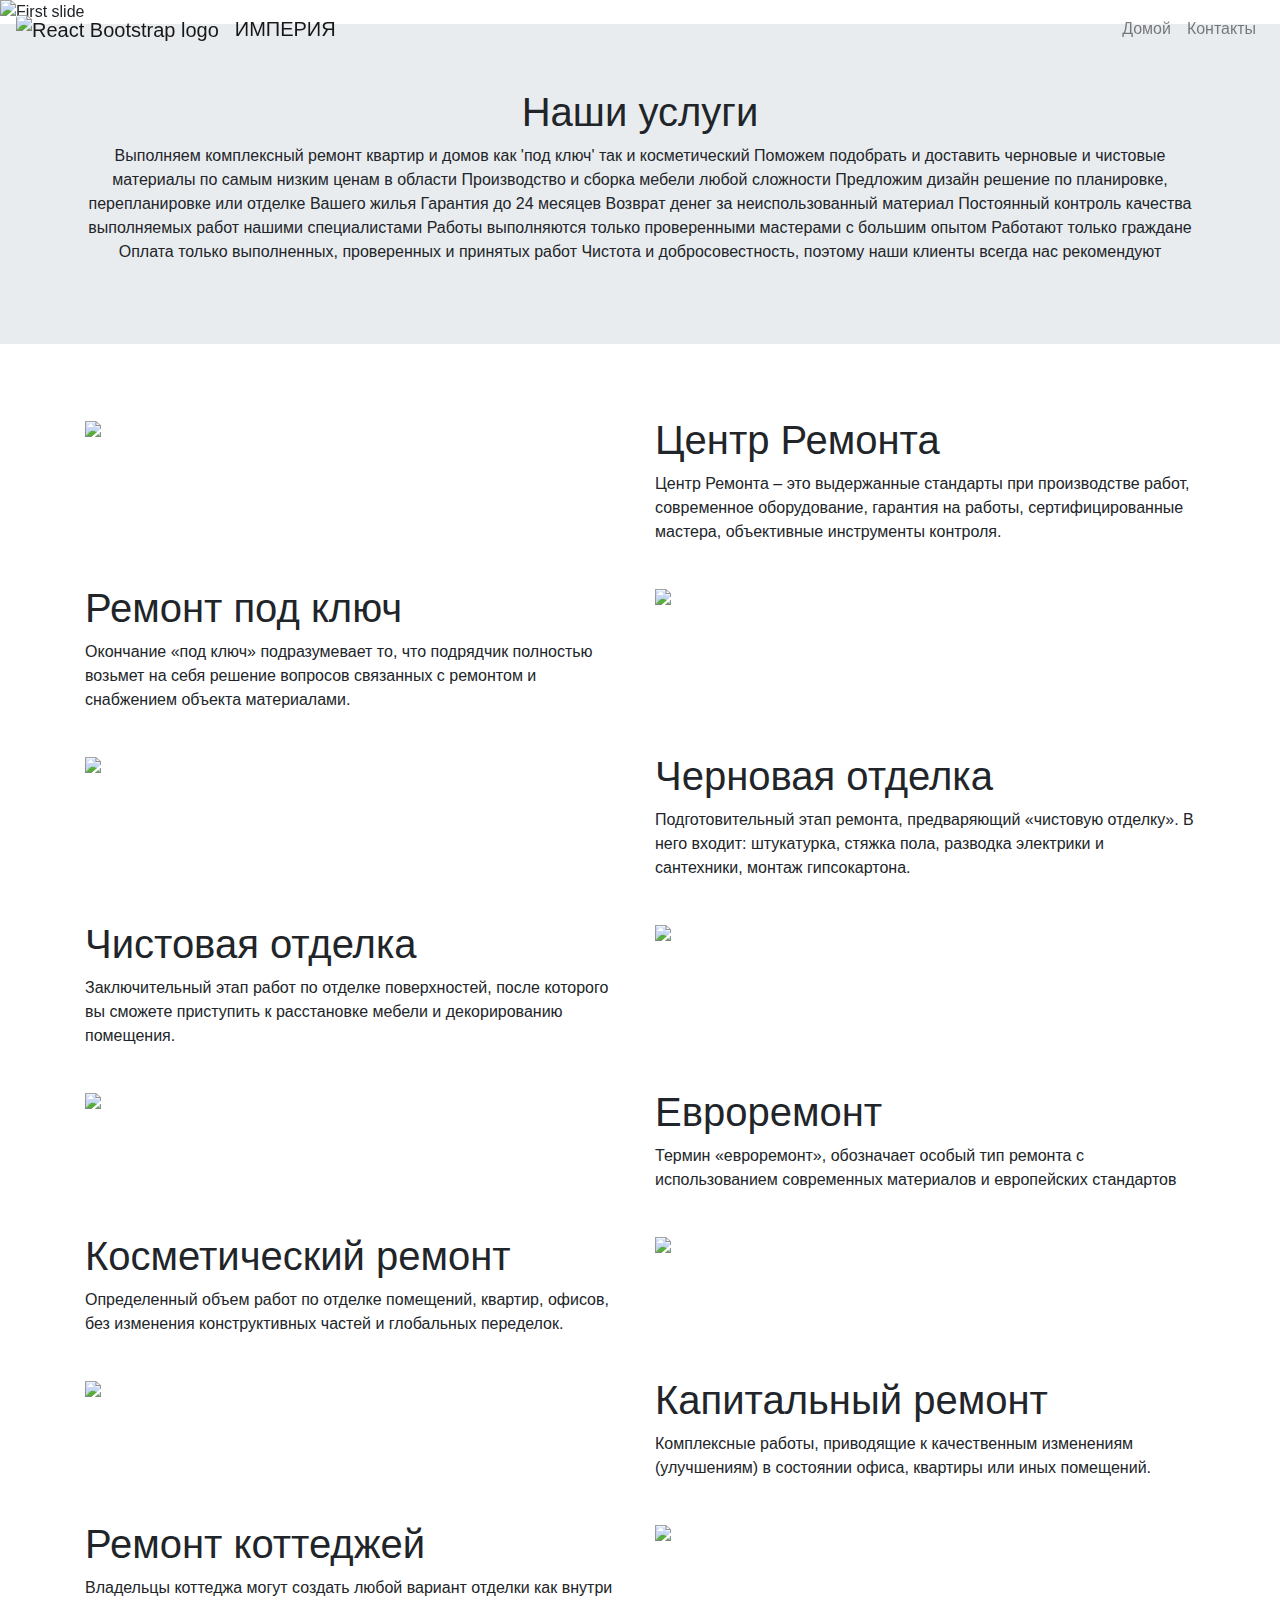
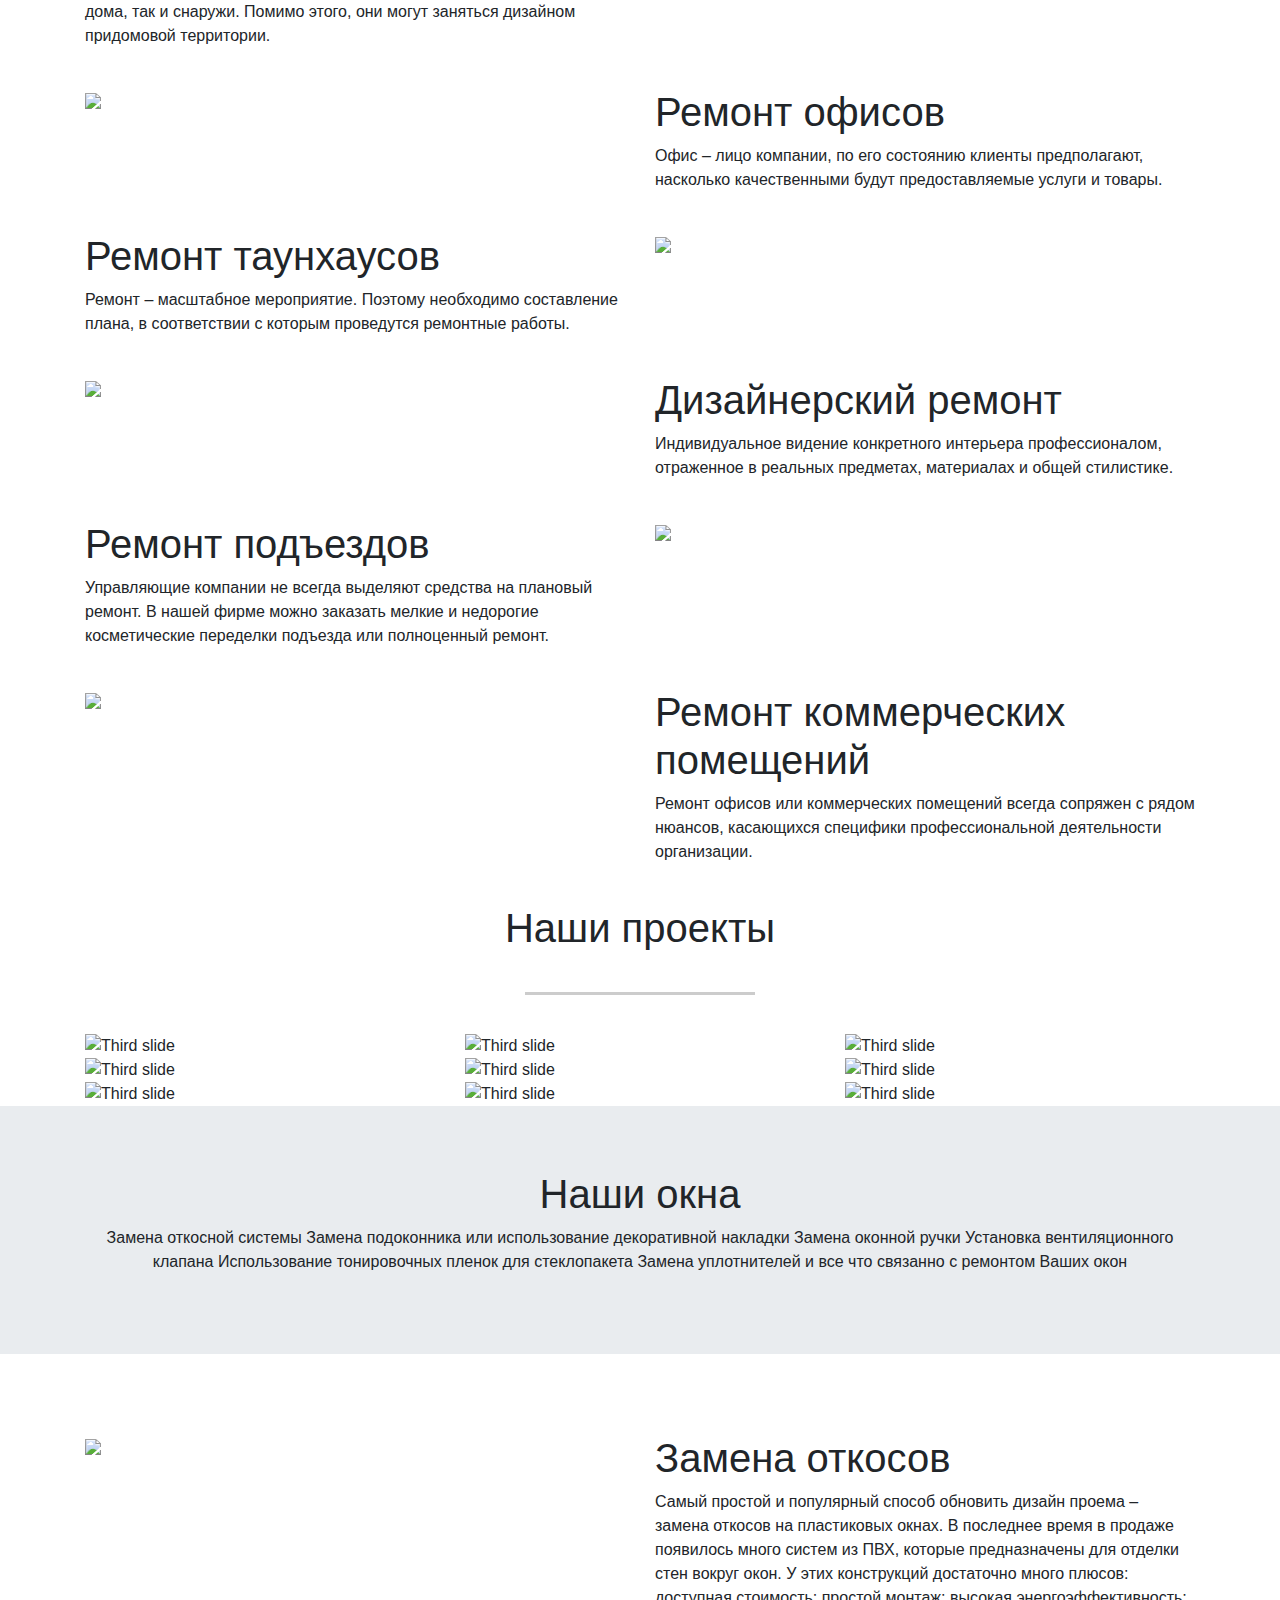
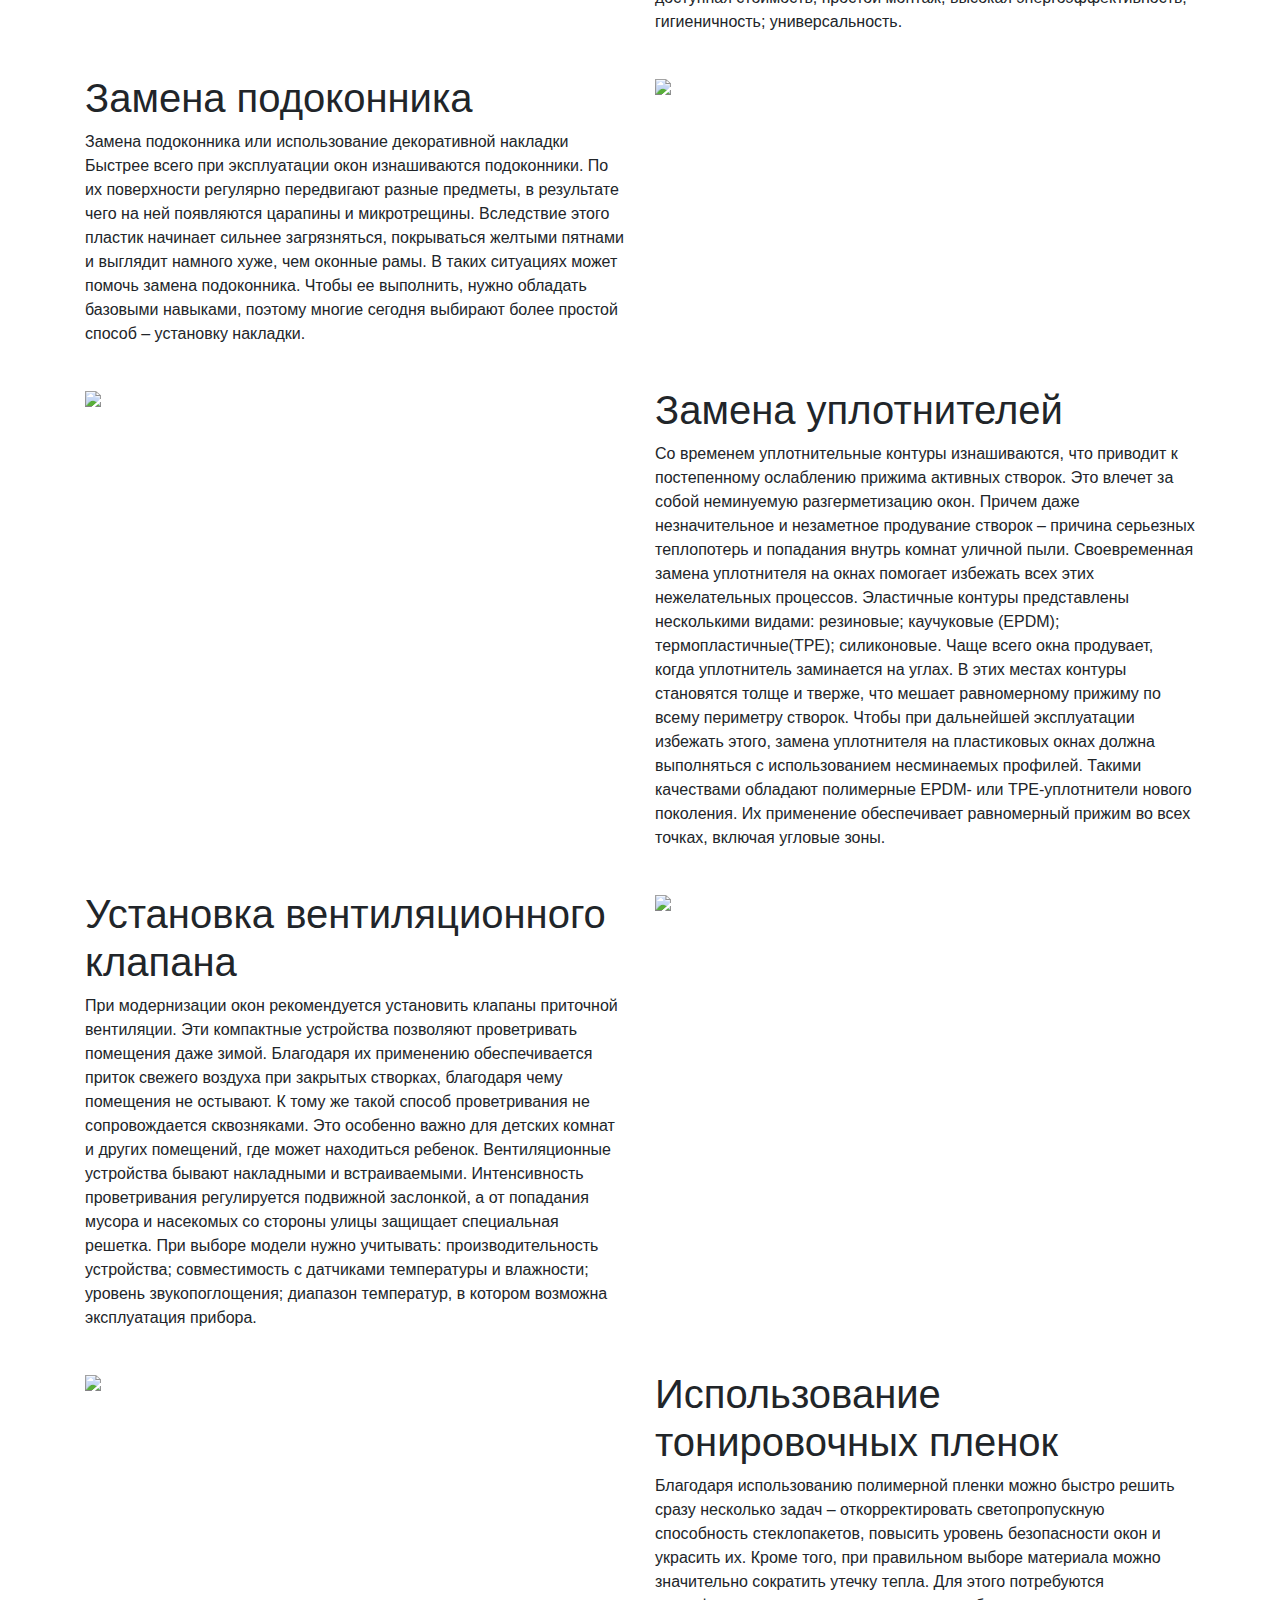
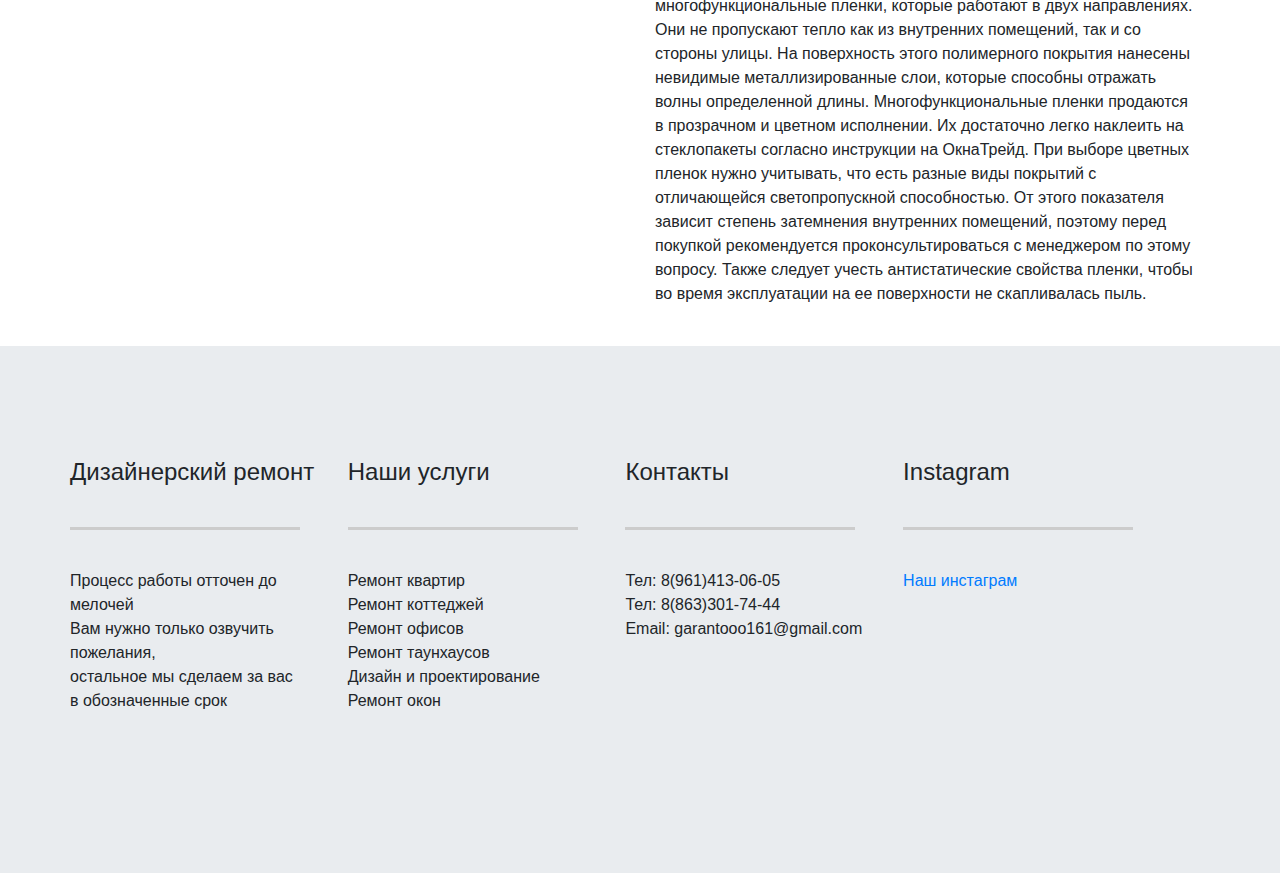
==== commit 11da89fb: "Updates" ====
--- a/index.html
+++ b/index.html
@@ -3,7 +3,7 @@
  * Copyright 2011-2019 The Bootstrap Authors
  * Copyright 2011-2019 Twitter, Inc.
  * Licensed under MIT (https://github.com/twbs/bootstrap/blob/master/LICENSE)
- */:root{--blue:#007bff;--indigo:#6610f2;--purple:#6f42c1;--pink:#e83e8c;--red:#dc3545;--orange:#fd7e14;--yellow:#ffc107;--green:#28a745;--teal:#20c997;--cyan:#17a2b8;--white:#fff;--gray:#6c757d;--gray-dark:#343a40;--primary:#007bff;--secondary:#6c757d;--success:#28a745;--info:#17a2b8;--warning:#ffc107;--danger:#dc3545;--light:#f8f9fa;--dark:#343a40;--breakpoint-xs:0;--breakpoint-sm:576px;--breakpoint-md:768px;--breakpoint-lg:992px;--breakpoint-xl:1200px;--font-family-sans-serif:-apple-system,BlinkMacSystemFont,"Segoe UI",Roboto,"Helvetica Neue",Arial,"Noto Sans",sans-serif,"Apple Color Emoji","Segoe UI Emoji","Segoe UI Symbol","Noto Color Emoji";--font-family-monospace:SFMono-Regular,Menlo,Monaco,Consolas,"Liberation Mono","Courier New",monospace}*,:after,:before{box-sizing:border-box}html{font-family:sans-serif;line-height:1.15;-webkit-text-size-adjust:100%;-webkit-tap-highlight-color:transparent}article,aside,figcaption,figure,footer,header,hgroup,main,nav,section{display:block}body{margin:0;font-family:-apple-system,BlinkMacSystemFont,Segoe UI,Roboto,Helvetica Neue,Arial,Noto Sans,sans-serif,Apple Color Emoji,Segoe UI Emoji,Segoe UI Symbol,Noto Color Emoji;font-size:1rem;font-weight:400;line-height:1.5;color:#212529;text-align:left;background-color:#fff}[tabindex="-1"]:focus{outline:0!important}hr{box-sizing:content-box;height:0;overflow:visible}h1,h2,h3,h4,h5,h6{margin-top:0;margin-bottom:.5rem}p{margin-top:0;margin-bottom:1rem}abbr[data-original-title],abbr[title]{text-decoration:underline;-webkit-text-decoration:underline dotted;text-decoration:underline dotted;cursor:help;border-bottom:0;-webkit-text-decoration-skip-ink:none;text-decoration-skip-ink:none}address{font-style:normal;line-height:inherit}address,dl,ol,ul{margin-bottom:1rem}dl,ol,ul{margin-top:0}ol ol,ol ul,ul ol,ul ul{margin-bottom:0}dt{font-weight:700}dd{margin-bottom:.5rem;margin-left:0}blockquote{margin:0 0 1rem}b,strong{font-weight:bolder}small{font-size:80%}sub,sup{position:relative;font-size:75%;line-height:0;vertical-align:baseline}sub{bottom:-.25em}sup{top:-.5em}a{color:#007bff;text-decoration:none;background-color:transparent}a:hover{color:#0056b3;text-decoration:underline}a:not([href]):not([tabindex]),a:not([href]):not([tabindex]):focus,a:not([href]):not([tabindex]):hover{color:inherit;text-decoration:none}a:not([href]):not([tabindex]):focus{outline:0}code,kbd,pre,samp{font-family:SFMono-Regular,Menlo,Monaco,Consolas,Liberation Mono,Courier New,monospace;font-size:1em}pre{margin-top:0;margin-bottom:1rem;overflow:auto}figure{margin:0 0 1rem}img{border-style:none}img,svg{vertical-align:middle}svg{overflow:hidden}table{border-collapse:collapse}caption{padding-top:.75rem;padding-bottom:.75rem;color:#6c757d;text-align:left;caption-side:bottom}th{text-align:inherit}label{display:inline-block;margin-bottom:.5rem}button{border-radius:0}button:focus{outline:1px dotted;outline:5px auto -webkit-focus-ring-color}button,input,optgroup,select,textarea{margin:0;font-family:inherit;font-size:inherit;line-height:inherit}button,input{overflow:visible}button,select{text-transform:none}select{word-wrap:normal}[type=button],[type=reset],[type=submit],button{-webkit-appearance:button}[type=button]:not(:disabled),[type=reset]:not(:disabled),[type=submit]:not(:disabled),button:not(:disabled){cursor:pointer}[type=button]::-moz-focus-inner,[type=reset]::-moz-focus-inner,[type=submit]::-moz-focus-inner,button::-moz-focus-inner{padding:0;border-style:none}input[type=checkbox],input[type=radio]{box-sizing:border-box;padding:0}input[type=date],input[type=datetime-local],input[type=month],input[type=time]{-webkit-appearance:listbox}textarea{overflow:auto;resize:vertical}fieldset{min-width:0;padding:0;margin:0;border:0}legend{display:block;width:100%;max-width:100%;padding:0;margin-bottom:.5rem;font-size:1.5rem;line-height:inherit;color:inherit;white-space:normal}progress{vertical-align:baseline}[type=number]::-webkit-inner-spin-button,[type=number]::-webkit-outer-spin-button{height:auto}[type=search]{outline-offset:-2px;-webkit-appearance:none}[type=search]::-webkit-search-decoration{-webkit-appearance:none}::-webkit-file-upload-button{font:inherit;-webkit-appearance:button}output{display:inline-block}summary{display:list-item;cursor:pointer}template{display:none}[hidden]{display:none!important}.h1,.h2,.h3,.h4,.h5,.h6,h1,h2,h3,h4,h5,h6{margin-bottom:.5rem;font-weight:500;line-height:1.2}.h1,h1{font-size:2.5rem}.h2,h2{font-size:2rem}.h3,h3{font-size:1.75rem}.h4,h4{font-size:1.5rem}.h5,h5{font-size:1.25rem}.h6,h6{font-size:1rem}.lead{font-size:1.25rem;font-weight:300}.display-1{font-size:6rem}.display-1,.display-2{font-weight:300;line-height:1.2}.display-2{font-size:5.5rem}.display-3{font-size:4.5rem}.display-3,.display-4{font-weight:300;line-height:1.2}.display-4{font-size:3.5rem}hr{margin-top:1rem;margin-bottom:1rem;border:0;border-top:1px solid rgba(0,0,0,.1)}.small,small{font-size:80%;font-weight:400}.mark,mark{padding:.2em;background-color:#fcf8e3}.list-inline,.list-unstyled{padding-left:0;list-style:none}.list-inline-item{display:inline-block}.list-inline-item:not(:last-child){margin-right:.5rem}.initialism{font-size:90%;text-transform:uppercase}.blockquote{margin-bottom:1rem;font-size:1.25rem}.blockquote-footer{display:block;font-size:80%;color:#6c757d}.blockquote-footer:before{content:"\2014\A0"}.img-fluid,.img-thumbnail{max-width:100%;height:auto}.img-thumbnail{padding:.25rem;background-color:#fff;border:1px solid #dee2e6;border-radius:.25rem}.figure{display:inline-block}.figure-img{margin-bottom:.5rem;line-height:1}.figure-caption{font-size:90%;color:#6c757d}code{font-size:87.5%;color:#e83e8c;word-break:break-word}a>code{color:inherit}kbd{padding:.2rem .4rem;font-size:87.5%;color:#fff;background-color:#212529;border-radius:.2rem}kbd kbd{padding:0;font-size:100%;font-weight:700}pre{display:block;font-size:87.5%;color:#212529}pre code{font-size:inherit;color:inherit;word-break:normal}.pre-scrollable{max-height:340px;overflow-y:scroll}.container{width:100%;padding-right:15px;padding-left:15px;margin-right:auto;margin-left:auto}@media (min-width:576px){.container{max-width:540px}}@media (min-width:768px){.container{max-width:720px}}@media (min-width:992px){.container{max-width:960px}}@media (min-width:1200px){.container{max-width:1140px}}.container-fluid{width:100%;padding-right:15px;padding-left:15px;margin-right:auto;margin-left:auto}.row{display:flex;flex-wrap:wrap;margin-right:-15px;margin-left:-15px}.no-gutters{margin-right:0;margin-left:0}.no-gutters>.col,.no-gutters>[class*=col-]{padding-right:0;padding-left:0}.col,.col-1,.col-2,.col-3,.col-4,.col-5,.col-6,.col-7,.col-8,.col-9,.col-10,.col-11,.col-12,.col-auto,.col-lg,.col-lg-1,.col-lg-2,.col-lg-3,.col-lg-4,.col-lg-5,.col-lg-6,.col-lg-7,.col-lg-8,.col-lg-9,.col-lg-10,.col-lg-11,.col-lg-12,.col-lg-auto,.col-md,.col-md-1,.col-md-2,.col-md-3,.col-md-4,.col-md-5,.col-md-6,.col-md-7,.col-md-8,.col-md-9,.col-md-10,.col-md-11,.col-md-12,.col-md-auto,.col-sm,.col-sm-1,.col-sm-2,.col-sm-3,.col-sm-4,.col-sm-5,.col-sm-6,.col-sm-7,.col-sm-8,.col-sm-9,.col-sm-10,.col-sm-11,.col-sm-12,.col-sm-auto,.col-xl,.col-xl-1,.col-xl-2,.col-xl-3,.col-xl-4,.col-xl-5,.col-xl-6,.col-xl-7,.col-xl-8,.col-xl-9,.col-xl-10,.col-xl-11,.col-xl-12,.col-xl-auto{position:relative;width:100%;padding-right:15px;padding-left:15px}.col{flex-basis:0;flex-grow:1;max-width:100%}.col-auto{flex:0 0 auto;width:auto;max-width:100%}.col-1{flex:0 0 8.333333%;max-width:8.333333%}.col-2{flex:0 0 16.666667%;max-width:16.666667%}.col-3{flex:0 0 25%;max-width:25%}.col-4{flex:0 0 33.333333%;max-width:33.333333%}.col-5{flex:0 0 41.666667%;max-width:41.666667%}.col-6{flex:0 0 50%;max-width:50%}.col-7{flex:0 0 58.333333%;max-width:58.333333%}.col-8{flex:0 0 66.666667%;max-width:66.666667%}.col-9{flex:0 0 75%;max-width:75%}.col-10{flex:0 0 83.333333%;max-width:83.333333%}.col-11{flex:0 0 91.666667%;max-width:91.666667%}.col-12{flex:0 0 100%;max-width:100%}.order-first{order:-1}.order-last{order:13}.order-0{order:0}.order-1{order:1}.order-2{order:2}.order-3{order:3}.order-4{order:4}.order-5{order:5}.order-6{order:6}.order-7{order:7}.order-8{order:8}.order-9{order:9}.order-10{order:10}.order-11{order:11}.order-12{order:12}.offset-1{margin-left:8.333333%}.offset-2{margin-left:16.666667%}.offset-3{margin-left:25%}.offset-4{margin-left:33.333333%}.offset-5{margin-left:41.666667%}.offset-6{margin-left:50%}.offset-7{margin-left:58.333333%}.offset-8{margin-left:66.666667%}.offset-9{margin-left:75%}.offset-10{margin-left:83.333333%}.offset-11{margin-left:91.666667%}@media (min-width:576px){.col-sm{flex-basis:0;flex-grow:1;max-width:100%}.col-sm-auto{flex:0 0 auto;width:auto;max-width:100%}.col-sm-1{flex:0 0 8.333333%;max-width:8.333333%}.col-sm-2{flex:0 0 16.666667%;max-width:16.666667%}.col-sm-3{flex:0 0 25%;max-width:25%}.col-sm-4{flex:0 0 33.333333%;max-width:33.333333%}.col-sm-5{flex:0 0 41.666667%;max-width:41.666667%}.col-sm-6{flex:0 0 50%;max-width:50%}.col-sm-7{flex:0 0 58.333333%;max-width:58.333333%}.col-sm-8{flex:0 0 66.666667%;max-width:66.666667%}.col-sm-9{flex:0 0 75%;max-width:75%}.col-sm-10{flex:0 0 83.333333%;max-width:83.333333%}.col-sm-11{flex:0 0 91.666667%;max-width:91.666667%}.col-sm-12{flex:0 0 100%;max-width:100%}.order-sm-first{order:-1}.order-sm-last{order:13}.order-sm-0{order:0}.order-sm-1{order:1}.order-sm-2{order:2}.order-sm-3{order:3}.order-sm-4{order:4}.order-sm-5{order:5}.order-sm-6{order:6}.order-sm-7{order:7}.order-sm-8{order:8}.order-sm-9{order:9}.order-sm-10{order:10}.order-sm-11{order:11}.order-sm-12{order:12}.offset-sm-0{margin-left:0}.offset-sm-1{margin-left:8.333333%}.offset-sm-2{margin-left:16.666667%}.offset-sm-3{margin-left:25%}.offset-sm-4{margin-left:33.333333%}.offset-sm-5{margin-left:41.666667%}.offset-sm-6{margin-left:50%}.offset-sm-7{margin-left:58.333333%}.offset-sm-8{margin-left:66.666667%}.offset-sm-9{margin-left:75%}.offset-sm-10{margin-left:83.333333%}.offset-sm-11{margin-left:91.666667%}}@media (min-width:768px){.col-md{flex-basis:0;flex-grow:1;max-width:100%}.col-md-auto{flex:0 0 auto;width:auto;max-width:100%}.col-md-1{flex:0 0 8.333333%;max-width:8.333333%}.col-md-2{flex:0 0 16.666667%;max-width:16.666667%}.col-md-3{flex:0 0 25%;max-width:25%}.col-md-4{flex:0 0 33.333333%;max-width:33.333333%}.col-md-5{flex:0 0 41.666667%;max-width:41.666667%}.col-md-6{flex:0 0 50%;max-width:50%}.col-md-7{flex:0 0 58.333333%;max-width:58.333333%}.col-md-8{flex:0 0 66.666667%;max-width:66.666667%}.col-md-9{flex:0 0 75%;max-width:75%}.col-md-10{flex:0 0 83.333333%;max-width:83.333333%}.col-md-11{flex:0 0 91.666667%;max-width:91.666667%}.col-md-12{flex:0 0 100%;max-width:100%}.order-md-first{order:-1}.order-md-last{order:13}.order-md-0{order:0}.order-md-1{order:1}.order-md-2{order:2}.order-md-3{order:3}.order-md-4{order:4}.order-md-5{order:5}.order-md-6{order:6}.order-md-7{order:7}.order-md-8{order:8}.order-md-9{order:9}.order-md-10{order:10}.order-md-11{order:11}.order-md-12{order:12}.offset-md-0{margin-left:0}.offset-md-1{margin-left:8.333333%}.offset-md-2{margin-left:16.666667%}.offset-md-3{margin-left:25%}.offset-md-4{margin-left:33.333333%}.offset-md-5{margin-left:41.666667%}.offset-md-6{margin-left:50%}.offset-md-7{margin-left:58.333333%}.offset-md-8{margin-left:66.666667%}.offset-md-9{margin-left:75%}.offset-md-10{margin-left:83.333333%}.offset-md-11{margin-left:91.666667%}}@media (min-width:992px){.col-lg{flex-basis:0;flex-grow:1;max-width:100%}.col-lg-auto{flex:0 0 auto;width:auto;max-width:100%}.col-lg-1{flex:0 0 8.333333%;max-width:8.333333%}.col-lg-2{flex:0 0 16.666667%;max-width:16.666667%}.col-lg-3{flex:0 0 25%;max-width:25%}.col-lg-4{flex:0 0 33.333333%;max-width:33.333333%}.col-lg-5{flex:0 0 41.666667%;max-width:41.666667%}.col-lg-6{flex:0 0 50%;max-width:50%}.col-lg-7{flex:0 0 58.333333%;max-width:58.333333%}.col-lg-8{flex:0 0 66.666667%;max-width:66.666667%}.col-lg-9{flex:0 0 75%;max-width:75%}.col-lg-10{flex:0 0 83.333333%;max-width:83.333333%}.col-lg-11{flex:0 0 91.666667%;max-width:91.666667%}.col-lg-12{flex:0 0 100%;max-width:100%}.order-lg-first{order:-1}.order-lg-last{order:13}.order-lg-0{order:0}.order-lg-1{order:1}.order-lg-2{order:2}.order-lg-3{order:3}.order-lg-4{order:4}.order-lg-5{order:5}.order-lg-6{order:6}.order-lg-7{order:7}.order-lg-8{order:8}.order-lg-9{order:9}.order-lg-10{order:10}.order-lg-11{order:11}.order-lg-12{order:12}.offset-lg-0{margin-left:0}.offset-lg-1{margin-left:8.333333%}.offset-lg-2{margin-left:16.666667%}.offset-lg-3{margin-left:25%}.offset-lg-4{margin-left:33.333333%}.offset-lg-5{margin-left:41.666667%}.offset-lg-6{margin-left:50%}.offset-lg-7{margin-left:58.333333%}.offset-lg-8{margin-left:66.666667%}.offset-lg-9{margin-left:75%}.offset-lg-10{margin-left:83.333333%}.offset-lg-11{margin-left:91.666667%}}@media (min-width:1200px){.col-xl{flex-basis:0;flex-grow:1;max-width:100%}.col-xl-auto{flex:0 0 auto;width:auto;max-width:100%}.col-xl-1{flex:0 0 8.333333%;max-width:8.333333%}.col-xl-2{flex:0 0 16.666667%;max-width:16.666667%}.col-xl-3{flex:0 0 25%;max-width:25%}.col-xl-4{flex:0 0 33.333333%;max-width:33.333333%}.col-xl-5{flex:0 0 41.666667%;max-width:41.666667%}.col-xl-6{flex:0 0 50%;max-width:50%}.col-xl-7{flex:0 0 58.333333%;max-width:58.333333%}.col-xl-8{flex:0 0 66.666667%;max-width:66.666667%}.col-xl-9{flex:0 0 75%;max-width:75%}.col-xl-10{flex:0 0 83.333333%;max-width:83.333333%}.col-xl-11{flex:0 0 91.666667%;max-width:91.666667%}.col-xl-12{flex:0 0 100%;max-width:100%}.order-xl-first{order:-1}.order-xl-last{order:13}.order-xl-0{order:0}.order-xl-1{order:1}.order-xl-2{order:2}.order-xl-3{order:3}.order-xl-4{order:4}.order-xl-5{order:5}.order-xl-6{order:6}.order-xl-7{order:7}.order-xl-8{order:8}.order-xl-9{order:9}.order-xl-10{order:10}.order-xl-11{order:11}.order-xl-12{order:12}.offset-xl-0{margin-left:0}.offset-xl-1{margin-left:8.333333%}.offset-xl-2{margin-left:16.666667%}.offset-xl-3{margin-left:25%}.offset-xl-4{margin-left:33.333333%}.offset-xl-5{margin-left:41.666667%}.offset-xl-6{margin-left:50%}.offset-xl-7{margin-left:58.333333%}.offset-xl-8{margin-left:66.666667%}.offset-xl-9{margin-left:75%}.offset-xl-10{margin-left:83.333333%}.offset-xl-11{margin-left:91.666667%}}.table{width:100%;margin-bottom:1rem;color:#212529}.table td,.table th{padding:.75rem;vertical-align:top;border-top:1px solid #dee2e6}.table thead th{vertical-align:bottom;border-bottom:2px solid #dee2e6}.table tbody+tbody{border-top:2px solid #dee2e6}.table-sm td,.table-sm th{padding:.3rem}.table-bordered,.table-bordered td,.table-bordered th{border:1px solid #dee2e6}.table-bordered thead td,.table-bordered thead th{border-bottom-width:2px}.table-borderless tbody+tbody,.table-borderless td,.table-borderless th,.table-borderless thead th{border:0}.table-striped tbody tr:nth-of-type(odd){background-color:rgba(0,0,0,.05)}.table-hover tbody tr:hover{color:#212529;background-color:rgba(0,0,0,.075)}.table-primary,.table-primary>td,.table-primary>th{background-color:#b8daff}.table-primary tbody+tbody,.table-primary td,.table-primary th,.table-primary thead th{border-color:#7abaff}.table-hover .table-primary:hover,.table-hover .table-primary:hover>td,.table-hover .table-primary:hover>th{background-color:#9fcdff}.table-secondary,.table-secondary>td,.table-secondary>th{background-color:#d6d8db}.table-secondary tbody+tbody,.table-secondary td,.table-secondary th,.table-secondary thead th{border-color:#b3b7bb}.table-hover .table-secondary:hover,.table-hover .table-secondary:hover>td,.table-hover .table-secondary:hover>th{background-color:#c8cbcf}.table-success,.table-success>td,.table-success>th{background-color:#c3e6cb}.table-success tbody+tbody,.table-success td,.table-success th,.table-success thead th{border-color:#8fd19e}.table-hover .table-success:hover,.table-hover .table-success:hover>td,.table-hover .table-success:hover>th{background-color:#b1dfbb}.table-info,.table-info>td,.table-info>th{background-color:#bee5eb}.table-info tbody+tbody,.table-info td,.table-info th,.table-info thead th{border-color:#86cfda}.table-hover .table-info:hover,.table-hover .table-info:hover>td,.table-hover .table-info:hover>th{background-color:#abdde5}.table-warning,.table-warning>td,.table-warning>th{background-color:#ffeeba}.table-warning tbody+tbody,.table-warning td,.table-warning th,.table-warning thead th{border-color:#ffdf7e}.table-hover .table-warning:hover,.table-hover .table-warning:hover>td,.table-hover .table-warning:hover>th{background-color:#ffe8a1}.table-danger,.table-danger>td,.table-danger>th{background-color:#f5c6cb}.table-danger tbody+tbody,.table-danger td,.table-danger th,.table-danger thead th{border-color:#ed969e}.table-hover .table-danger:hover,.table-hover .table-danger:hover>td,.table-hover .table-danger:hover>th{background-color:#f1b0b7}.table-light,.table-light>td,.table-light>th{background-color:#fdfdfe}.table-light tbody+tbody,.table-light td,.table-light th,.table-light thead th{border-color:#fbfcfc}.table-hover .table-light:hover,.table-hover .table-light:hover>td,.table-hover .table-light:hover>th{background-color:#ececf6}.table-dark,.table-dark>td,.table-dark>th{background-color:#c6c8ca}.table-dark tbody+tbody,.table-dark td,.table-dark th,.table-dark thead th{border-color:#95999c}.table-hover .table-dark:hover,.table-hover .table-dark:hover>td,.table-hover .table-dark:hover>th{background-color:#b9bbbe}.table-active,.table-active>td,.table-active>th,.table-hover .table-active:hover,.table-hover .table-active:hover>td,.table-hover .table-active:hover>th{background-color:rgba(0,0,0,.075)}.table .thead-dark th{color:#fff;background-color:#343a40;border-color:#454d55}.table .thead-light th{color:#495057;background-color:#e9ecef;border-color:#dee2e6}.table-dark{color:#fff;background-color:#343a40}.table-dark td,.table-dark th,.table-dark thead th{border-color:#454d55}.table-dark.table-bordered{border:0}.table-dark.table-striped tbody tr:nth-of-type(odd){background-color:hsla(0,0%,100%,.05)}.table-dark.table-hover tbody tr:hover{color:#fff;background-color:hsla(0,0%,100%,.075)}@media (max-width:575.98px){.table-responsive-sm{display:block;width:100%;overflow-x:auto;-webkit-overflow-scrolling:touch}.table-responsive-sm>.table-bordered{border:0}}@media (max-width:767.98px){.table-responsive-md{display:block;width:100%;overflow-x:auto;-webkit-overflow-scrolling:touch}.table-responsive-md>.table-bordered{border:0}}@media (max-width:991.98px){.table-responsive-lg{display:block;width:100%;overflow-x:auto;-webkit-overflow-scrolling:touch}.table-responsive-lg>.table-bordered{border:0}}@media (max-width:1199.98px){.table-responsive-xl{display:block;width:100%;overflow-x:auto;-webkit-overflow-scrolling:touch}.table-responsive-xl>.table-bordered{border:0}}.table-responsive{display:block;width:100%;overflow-x:auto;-webkit-overflow-scrolling:touch}.table-responsive>.table-bordered{border:0}.form-control{display:block;width:100%;height:calc(1.5em + .75rem + 2px);padding:.375rem .75rem;font-size:1rem;font-weight:400;line-height:1.5;color:#495057;background-color:#fff;background-clip:padding-box;border:1px solid #ced4da;border-radius:.25rem;-webkit-transition:border-color .15s ease-in-out,box-shadow .15s ease-in-out;transition:border-color .15s ease-in-out,box-shadow .15s ease-in-out}@media (prefers-reduced-motion:reduce){.form-control{-webkit-transition:none;transition:none}}.form-control::-ms-expand{background-color:transparent;border:0}.form-control:focus{color:#495057;background-color:#fff;border-color:#80bdff;outline:0;box-shadow:0 0 0 .2rem rgba(0,123,255,.25)}.form-control::-webkit-input-placeholder{color:#6c757d;opacity:1}.form-control::-moz-placeholder{color:#6c757d;opacity:1}.form-control:-ms-input-placeholder{color:#6c757d;opacity:1}.form-control::-ms-input-placeholder{color:#6c757d;opacity:1}.form-control::placeholder{color:#6c757d;opacity:1}.form-control:disabled,.form-control[readonly]{background-color:#e9ecef;opacity:1}select.form-control:focus::-ms-value{color:#495057;background-color:#fff}.form-control-file,.form-control-range{display:block;width:100%}.col-form-label{padding-top:calc(.375rem + 1px);padding-bottom:calc(.375rem + 1px);margin-bottom:0;font-size:inherit;line-height:1.5}.col-form-label-lg{padding-top:calc(.5rem + 1px);padding-bottom:calc(.5rem + 1px);font-size:1.25rem;line-height:1.5}.col-form-label-sm{padding-top:calc(.25rem + 1px);padding-bottom:calc(.25rem + 1px);font-size:.875rem;line-height:1.5}.form-control-plaintext{display:block;width:100%;padding-top:.375rem;padding-bottom:.375rem;margin-bottom:0;line-height:1.5;color:#212529;background-color:transparent;border:solid transparent;border-width:1px 0}.form-control-plaintext.form-control-lg,.form-control-plaintext.form-control-sm{padding-right:0;padding-left:0}.form-control-sm{height:calc(1.5em + .5rem + 2px);padding:.25rem .5rem;font-size:.875rem;line-height:1.5;border-radius:.2rem}.form-control-lg{height:calc(1.5em + 1rem + 2px);padding:.5rem 1rem;font-size:1.25rem;line-height:1.5;border-radius:.3rem}select.form-control[multiple],select.form-control[size],textarea.form-control{height:auto}.form-group{margin-bottom:1rem}.form-text{display:block;margin-top:.25rem}.form-row{display:flex;flex-wrap:wrap;margin-right:-5px;margin-left:-5px}.form-row>.col,.form-row>[class*=col-]{padding-right:5px;padding-left:5px}.form-check{position:relative;display:block;padding-left:1.25rem}.form-check-input{position:absolute;margin-top:.3rem;margin-left:-1.25rem}.form-check-input:disabled~.form-check-label{color:#6c757d}.form-check-label{margin-bottom:0}.form-check-inline{display:inline-flex;align-items:center;padding-left:0;margin-right:.75rem}.form-check-inline .form-check-input{position:static;margin-top:0;margin-right:.3125rem;margin-left:0}.valid-feedback{display:none;width:100%;margin-top:.25rem;font-size:80%;color:#28a745}.valid-tooltip{position:absolute;top:100%;z-index:5;display:none;max-width:100%;padding:.25rem .5rem;margin-top:.1rem;font-size:.875rem;line-height:1.5;color:#fff;background-color:rgba(40,167,69,.9);border-radius:.25rem}.form-control.is-valid,.was-validated .form-control:valid{border-color:#28a745;padding-right:calc(1.5em + .75rem);background-image:url("data:image/svg+xml;charset=utf-8,%3Csvg xmlns='http://www.w3.org/2000/svg' viewBox='0 0 8 8'%3E%3Cpath fill='%2328a745' d='M2.3 6.73L.6 4.53c-.4-1.04.46-1.4 1.1-.8l1.1 1.4 3.4-3.8c.6-.63 1.6-.27 1.2.7l-4 4.6c-.43.5-.8.4-1.1.1z'/%3E%3C/svg%3E");background-repeat:no-repeat;background-position:100% calc(.375em + .1875rem);background-size:calc(.75em + .375rem) calc(.75em + .375rem)}.form-control.is-valid:focus,.was-validated .form-control:valid:focus{border-color:#28a745;box-shadow:0 0 0 .2rem rgba(40,167,69,.25)}.form-control.is-valid~.valid-feedback,.form-control.is-valid~.valid-tooltip,.was-validated .form-control:valid~.valid-feedback,.was-validated .form-control:valid~.valid-tooltip{display:block}.was-validated textarea.form-control:valid,textarea.form-control.is-valid{padding-right:calc(1.5em + .75rem);background-position:top calc(.375em + .1875rem) right calc(.375em + .1875rem)}.custom-select.is-valid,.was-validated .custom-select:valid{border-color:#28a745;padding-right:calc((3em + 2.25rem)/4 + 1.75rem);background:url("data:image/svg+xml;charset=utf-8,%3Csvg xmlns='http://www.w3.org/2000/svg' viewBox='0 0 4 5'%3E%3Cpath fill='%23343a40' d='M2 0L0 2h4zm0 5L0 3h4z'/%3E%3C/svg%3E") no-repeat right .75rem center/8px 10px,url("data:image/svg+xml;charset=utf-8,%3Csvg xmlns='http://www.w3.org/2000/svg' viewBox='0 0 8 8'%3E%3Cpath fill='%2328a745' d='M2.3 6.73L.6 4.53c-.4-1.04.46-1.4 1.1-.8l1.1 1.4 3.4-3.8c.6-.63 1.6-.27 1.2.7l-4 4.6c-.43.5-.8.4-1.1.1z'/%3E%3C/svg%3E") #fff no-repeat center right 1.75rem/calc(.75em + .375rem) calc(.75em + .375rem)}.custom-select.is-valid:focus,.was-validated .custom-select:valid:focus{border-color:#28a745;box-shadow:0 0 0 .2rem rgba(40,167,69,.25)}.custom-select.is-valid~.valid-feedback,.custom-select.is-valid~.valid-tooltip,.form-control-file.is-valid~.valid-feedback,.form-control-file.is-valid~.valid-tooltip,.was-validated .custom-select:valid~.valid-feedback,.was-validated .custom-select:valid~.valid-tooltip,.was-validated .form-control-file:valid~.valid-feedback,.was-validated .form-control-file:valid~.valid-tooltip{display:block}.form-check-input.is-valid~.form-check-label,.was-validated .form-check-input:valid~.form-check-label{color:#28a745}.form-check-input.is-valid~.valid-feedback,.form-check-input.is-valid~.valid-tooltip,.was-validated .form-check-input:valid~.valid-feedback,.was-validated .form-check-input:valid~.valid-tooltip{display:block}.custom-control-input.is-valid~.custom-control-label,.was-validated .custom-control-input:valid~.custom-control-label{color:#28a745}.custom-control-input.is-valid~.custom-control-label:before,.was-validated .custom-control-input:valid~.custom-control-label:before{border-color:#28a745}.custom-control-input.is-valid~.valid-feedback,.custom-control-input.is-valid~.valid-tooltip,.was-validated .custom-control-input:valid~.valid-feedback,.was-validated .custom-control-input:valid~.valid-tooltip{display:block}.custom-control-input.is-valid:checked~.custom-control-label:before,.was-validated .custom-control-input:valid:checked~.custom-control-label:before{border-color:#34ce57;background-color:#34ce57}.custom-control-input.is-valid:focus~.custom-control-label:before,.was-validated .custom-control-input:valid:focus~.custom-control-label:before{box-shadow:0 0 0 .2rem rgba(40,167,69,.25)}.custom-control-input.is-valid:focus:not(:checked)~.custom-control-label:before,.custom-file-input.is-valid~.custom-file-label,.was-validated .custom-control-input:valid:focus:not(:checked)~.custom-control-label:before,.was-validated .custom-file-input:valid~.custom-file-label{border-color:#28a745}.custom-file-input.is-valid~.valid-feedback,.custom-file-input.is-valid~.valid-tooltip,.was-validated .custom-file-input:valid~.valid-feedback,.was-validated .custom-file-input:valid~.valid-tooltip{display:block}.custom-file-input.is-valid:focus~.custom-file-label,.was-validated .custom-file-input:valid:focus~.custom-file-label{border-color:#28a745;box-shadow:0 0 0 .2rem rgba(40,167,69,.25)}.invalid-feedback{display:none;width:100%;margin-top:.25rem;font-size:80%;color:#dc3545}.invalid-tooltip{position:absolute;top:100%;z-index:5;display:none;max-width:100%;padding:.25rem .5rem;margin-top:.1rem;font-size:.875rem;line-height:1.5;color:#fff;background-color:rgba(220,53,69,.9);border-radius:.25rem}.form-control.is-invalid,.was-validated .form-control:invalid{border-color:#dc3545;padding-right:calc(1.5em + .75rem);background-image:url("data:image/svg+xml;charset=utf-8,%3Csvg xmlns='http://www.w3.org/2000/svg' fill='%23dc3545' viewBox='-2 -2 7 7'%3E%3Cpath stroke='%23dc3545' d='M0 0l3 3m0-3L0 3'/%3E%3Ccircle r='.5'/%3E%3Ccircle cx='3' r='.5'/%3E%3Ccircle cy='3' r='.5'/%3E%3Ccircle cx='3' cy='3' r='.5'/%3E%3C/svg%3E");background-repeat:no-repeat;background-position:100% calc(.375em + .1875rem);background-size:calc(.75em + .375rem) calc(.75em + .375rem)}.form-control.is-invalid:focus,.was-validated .form-control:invalid:focus{border-color:#dc3545;box-shadow:0 0 0 .2rem rgba(220,53,69,.25)}.form-control.is-invalid~.invalid-feedback,.form-control.is-invalid~.invalid-tooltip,.was-validated .form-control:invalid~.invalid-feedback,.was-validated .form-control:invalid~.invalid-tooltip{display:block}.was-validated textarea.form-control:invalid,textarea.form-control.is-invalid{padding-right:calc(1.5em + .75rem);background-position:top calc(.375em + .1875rem) right calc(.375em + .1875rem)}.custom-select.is-invalid,.was-validated .custom-select:invalid{border-color:#dc3545;padding-right:calc((3em + 2.25rem)/4 + 1.75rem);background:url("data:image/svg+xml;charset=utf-8,%3Csvg xmlns='http://www.w3.org/2000/svg' viewBox='0 0 4 5'%3E%3Cpath fill='%23343a40' d='M2 0L0 2h4zm0 5L0 3h4z'/%3E%3C/svg%3E") no-repeat right .75rem center/8px 10px,url("data:image/svg+xml;charset=utf-8,%3Csvg xmlns='http://www.w3.org/2000/svg' fill='%23dc3545' viewBox='-2 -2 7 7'%3E%3Cpath stroke='%23dc3545' d='M0 0l3 3m0-3L0 3'/%3E%3Ccircle r='.5'/%3E%3Ccircle cx='3' r='.5'/%3E%3Ccircle cy='3' r='.5'/%3E%3Ccircle cx='3' cy='3' r='.5'/%3E%3C/svg%3E") #fff no-repeat center right 1.75rem/calc(.75em + .375rem) calc(.75em + .375rem)}.custom-select.is-invalid:focus,.was-validated .custom-select:invalid:focus{border-color:#dc3545;box-shadow:0 0 0 .2rem rgba(220,53,69,.25)}.custom-select.is-invalid~.invalid-feedback,.custom-select.is-invalid~.invalid-tooltip,.form-control-file.is-invalid~.invalid-feedback,.form-control-file.is-invalid~.invalid-tooltip,.was-validated .custom-select:invalid~.invalid-feedback,.was-validated .custom-select:invalid~.invalid-tooltip,.was-validated .form-control-file:invalid~.invalid-feedback,.was-validated .form-control-file:invalid~.invalid-tooltip{display:block}.form-check-input.is-invalid~.form-check-label,.was-validated .form-check-input:invalid~.form-check-label{color:#dc3545}.form-check-input.is-invalid~.invalid-feedback,.form-check-input.is-invalid~.invalid-tooltip,.was-validated .form-check-input:invalid~.invalid-feedback,.was-validated .form-check-input:invalid~.invalid-tooltip{display:block}.custom-control-input.is-invalid~.custom-control-label,.was-validated .custom-control-input:invalid~.custom-control-label{color:#dc3545}.custom-control-input.is-invalid~.custom-control-label:before,.was-validated .custom-control-input:invalid~.custom-control-label:before{border-color:#dc3545}.custom-control-input.is-invalid~.invalid-feedback,.custom-control-input.is-invalid~.invalid-tooltip,.was-validated .custom-control-input:invalid~.invalid-feedback,.was-validated .custom-control-input:invalid~.invalid-tooltip{display:block}.custom-control-input.is-invalid:checked~.custom-control-label:before,.was-validated .custom-control-input:invalid:checked~.custom-control-label:before{border-color:#e4606d;background-color:#e4606d}.custom-control-input.is-invalid:focus~.custom-control-label:before,.was-validated .custom-control-input:invalid:focus~.custom-control-label:before{box-shadow:0 0 0 .2rem rgba(220,53,69,.25)}.custom-control-input.is-invalid:focus:not(:checked)~.custom-control-label:before,.custom-file-input.is-invalid~.custom-file-label,.was-validated .custom-control-input:invalid:focus:not(:checked)~.custom-control-label:before,.was-validated .custom-file-input:invalid~.custom-file-label{border-color:#dc3545}.custom-file-input.is-invalid~.invalid-feedback,.custom-file-input.is-invalid~.invalid-tooltip,.was-validated .custom-file-input:invalid~.invalid-feedback,.was-validated .custom-file-input:invalid~.invalid-tooltip{display:block}.custom-file-input.is-invalid:focus~.custom-file-label,.was-validated .custom-file-input:invalid:focus~.custom-file-label{border-color:#dc3545;box-shadow:0 0 0 .2rem rgba(220,53,69,.25)}.form-inline{display:flex;flex-flow:row wrap;align-items:center}.form-inline .form-check{width:100%}@media (min-width:576px){.form-inline label{justify-content:center}.form-inline .form-group,.form-inline label{display:flex;align-items:center;margin-bottom:0}.form-inline .form-group{flex:0 0 auto;flex-flow:row wrap}.form-inline .form-control{display:inline-block;width:auto;vertical-align:middle}.form-inline .form-control-plaintext{display:inline-block}.form-inline .custom-select,.form-inline .input-group{width:auto}.form-inline .form-check{display:flex;align-items:center;justify-content:center;width:auto;padding-left:0}.form-inline .form-check-input{position:relative;flex-shrink:0;margin-top:0;margin-right:.25rem;margin-left:0}.form-inline .custom-control{align-items:center;justify-content:center}.form-inline .custom-control-label{margin-bottom:0}}.btn{display:inline-block;font-weight:400;color:#212529;text-align:center;vertical-align:middle;-webkit-user-select:none;-moz-user-select:none;-ms-user-select:none;user-select:none;background-color:transparent;border:1px solid transparent;padding:.375rem .75rem;font-size:1rem;line-height:1.5;border-radius:.25rem;-webkit-transition:color .15s ease-in-out,background-color .15s ease-in-out,border-color .15s ease-in-out,box-shadow .15s ease-in-out;transition:color .15s ease-in-out,background-color .15s ease-in-out,border-color .15s ease-in-out,box-shadow .15s ease-in-out}@media (prefers-reduced-motion:reduce){.btn{-webkit-transition:none;transition:none}}.btn:hover{color:#212529;text-decoration:none}.btn.focus,.btn:focus{outline:0;box-shadow:0 0 0 .2rem rgba(0,123,255,.25)}.btn.disabled,.btn:disabled{opacity:.65}a.btn.disabled,fieldset:disabled a.btn{pointer-events:none}.btn-primary{color:#fff;background-color:#007bff;border-color:#007bff}.btn-primary:hover{color:#fff;background-color:#0069d9;border-color:#0062cc}.btn-primary.focus,.btn-primary:focus{box-shadow:0 0 0 .2rem rgba(38,143,255,.5)}.btn-primary.disabled,.btn-primary:disabled{color:#fff;background-color:#007bff;border-color:#007bff}.btn-primary:not(:disabled):not(.disabled).active,.btn-primary:not(:disabled):not(.disabled):active,.show>.btn-primary.dropdown-toggle{color:#fff;background-color:#0062cc;border-color:#005cbf}.btn-primary:not(:disabled):not(.disabled).active:focus,.btn-primary:not(:disabled):not(.disabled):active:focus,.show>.btn-primary.dropdown-toggle:focus{box-shadow:0 0 0 .2rem rgba(38,143,255,.5)}.btn-secondary{color:#fff;background-color:#6c757d;border-color:#6c757d}.btn-secondary:hover{color:#fff;background-color:#5a6268;border-color:#545b62}.btn-secondary.focus,.btn-secondary:focus{box-shadow:0 0 0 .2rem rgba(130,138,145,.5)}.btn-secondary.disabled,.btn-secondary:disabled{color:#fff;background-color:#6c757d;border-color:#6c757d}.btn-secondary:not(:disabled):not(.disabled).active,.btn-secondary:not(:disabled):not(.disabled):active,.show>.btn-secondary.dropdown-toggle{color:#fff;background-color:#545b62;border-color:#4e555b}.btn-secondary:not(:disabled):not(.disabled).active:focus,.btn-secondary:not(:disabled):not(.disabled):active:focus,.show>.btn-secondary.dropdown-toggle:focus{box-shadow:0 0 0 .2rem rgba(130,138,145,.5)}.btn-success{color:#fff;background-color:#28a745;border-color:#28a745}.btn-success:hover{color:#fff;background-color:#218838;border-color:#1e7e34}.btn-success.focus,.btn-success:focus{box-shadow:0 0 0 .2rem rgba(72,180,97,.5)}.btn-success.disabled,.btn-success:disabled{color:#fff;background-color:#28a745;border-color:#28a745}.btn-success:not(:disabled):not(.disabled).active,.btn-success:not(:disabled):not(.disabled):active,.show>.btn-success.dropdown-toggle{color:#fff;background-color:#1e7e34;border-color:#1c7430}.btn-success:not(:disabled):not(.disabled).active:focus,.btn-success:not(:disabled):not(.disabled):active:focus,.show>.btn-success.dropdown-toggle:focus{box-shadow:0 0 0 .2rem rgba(72,180,97,.5)}.btn-info{color:#fff;background-color:#17a2b8;border-color:#17a2b8}.btn-info:hover{color:#fff;background-color:#138496;border-color:#117a8b}.btn-info.focus,.btn-info:focus{box-shadow:0 0 0 .2rem rgba(58,176,195,.5)}.btn-info.disabled,.btn-info:disabled{color:#fff;background-color:#17a2b8;border-color:#17a2b8}.btn-info:not(:disabled):not(.disabled).active,.btn-info:not(:disabled):not(.disabled):active,.show>.btn-info.dropdown-toggle{color:#fff;background-color:#117a8b;border-color:#10707f}.btn-info:not(:disabled):not(.disabled).active:focus,.btn-info:not(:disabled):not(.disabled):active:focus,.show>.btn-info.dropdown-toggle:focus{box-shadow:0 0 0 .2rem rgba(58,176,195,.5)}.btn-warning{color:#212529;background-color:#ffc107;border-color:#ffc107}.btn-warning:hover{color:#212529;background-color:#e0a800;border-color:#d39e00}.btn-warning.focus,.btn-warning:focus{box-shadow:0 0 0 .2rem rgba(222,170,12,.5)}.btn-warning.disabled,.btn-warning:disabled{color:#212529;background-color:#ffc107;border-color:#ffc107}.btn-warning:not(:disabled):not(.disabled).active,.btn-warning:not(:disabled):not(.disabled):active,.show>.btn-warning.dropdown-toggle{color:#212529;background-color:#d39e00;border-color:#c69500}.btn-warning:not(:disabled):not(.disabled).active:focus,.btn-warning:not(:disabled):not(.disabled):active:focus,.show>.btn-warning.dropdown-toggle:focus{box-shadow:0 0 0 .2rem rgba(222,170,12,.5)}.btn-danger{color:#fff;background-color:#dc3545;border-color:#dc3545}.btn-danger:hover{color:#fff;background-color:#c82333;border-color:#bd2130}.btn-danger.focus,.btn-danger:focus{box-shadow:0 0 0 .2rem rgba(225,83,97,.5)}.btn-danger.disabled,.btn-danger:disabled{color:#fff;background-color:#dc3545;border-color:#dc3545}.btn-danger:not(:disabled):not(.disabled).active,.btn-danger:not(:disabled):not(.disabled):active,.show>.btn-danger.dropdown-toggle{color:#fff;background-color:#bd2130;border-color:#b21f2d}.btn-danger:not(:disabled):not(.disabled).active:focus,.btn-danger:not(:disabled):not(.disabled):active:focus,.show>.btn-danger.dropdown-toggle:focus{box-shadow:0 0 0 .2rem rgba(225,83,97,.5)}.btn-light{color:#212529;background-color:#f8f9fa;border-color:#f8f9fa}.btn-light:hover{color:#212529;background-color:#e2e6ea;border-color:#dae0e5}.btn-light.focus,.btn-light:focus{box-shadow:0 0 0 .2rem rgba(216,217,219,.5)}.btn-light.disabled,.btn-light:disabled{color:#212529;background-color:#f8f9fa;border-color:#f8f9fa}.btn-light:not(:disabled):not(.disabled).active,.btn-light:not(:disabled):not(.disabled):active,.show>.btn-light.dropdown-toggle{color:#212529;background-color:#dae0e5;border-color:#d3d9df}.btn-light:not(:disabled):not(.disabled).active:focus,.btn-light:not(:disabled):not(.disabled):active:focus,.show>.btn-light.dropdown-toggle:focus{box-shadow:0 0 0 .2rem rgba(216,217,219,.5)}.btn-dark{color:#fff;background-color:#343a40;border-color:#343a40}.btn-dark:hover{color:#fff;background-color:#23272b;border-color:#1d2124}.btn-dark.focus,.btn-dark:focus{box-shadow:0 0 0 .2rem rgba(82,88,93,.5)}.btn-dark.disabled,.btn-dark:disabled{color:#fff;background-color:#343a40;border-color:#343a40}.btn-dark:not(:disabled):not(.disabled).active,.btn-dark:not(:disabled):not(.disabled):active,.show>.btn-dark.dropdown-toggle{color:#fff;background-color:#1d2124;border-color:#171a1d}.btn-dark:not(:disabled):not(.disabled).active:focus,.btn-dark:not(:disabled):not(.disabled):active:focus,.show>.btn-dark.dropdown-toggle:focus{box-shadow:0 0 0 .2rem rgba(82,88,93,.5)}.btn-outline-primary{color:#007bff;border-color:#007bff}.btn-outline-primary:hover{color:#fff;background-color:#007bff;border-color:#007bff}.btn-outline-primary.focus,.btn-outline-primary:focus{box-shadow:0 0 0 .2rem rgba(0,123,255,.5)}.btn-outline-primary.disabled,.btn-outline-primary:disabled{color:#007bff;background-color:transparent}.btn-outline-primary:not(:disabled):not(.disabled).active,.btn-outline-primary:not(:disabled):not(.disabled):active,.show>.btn-outline-primary.dropdown-toggle{color:#fff;background-color:#007bff;border-color:#007bff}.btn-outline-primary:not(:disabled):not(.disabled).active:focus,.btn-outline-primary:not(:disabled):not(.disabled):active:focus,.show>.btn-outline-primary.dropdown-toggle:focus{box-shadow:0 0 0 .2rem rgba(0,123,255,.5)}.btn-outline-secondary{color:#6c757d;border-color:#6c757d}.btn-outline-secondary:hover{color:#fff;background-color:#6c757d;border-color:#6c757d}.btn-outline-secondary.focus,.btn-outline-secondary:focus{box-shadow:0 0 0 .2rem rgba(108,117,125,.5)}.btn-outline-secondary.disabled,.btn-outline-secondary:disabled{color:#6c757d;background-color:transparent}.btn-outline-secondary:not(:disabled):not(.disabled).active,.btn-outline-secondary:not(:disabled):not(.disabled):active,.show>.btn-outline-secondary.dropdown-toggle{color:#fff;background-color:#6c757d;border-color:#6c757d}.btn-outline-secondary:not(:disabled):not(.disabled).active:focus,.btn-outline-secondary:not(:disabled):not(.disabled):active:focus,.show>.btn-outline-secondary.dropdown-toggle:focus{box-shadow:0 0 0 .2rem rgba(108,117,125,.5)}.btn-outline-success{color:#28a745;border-color:#28a745}.btn-outline-success:hover{color:#fff;background-color:#28a745;border-color:#28a745}.btn-outline-success.focus,.btn-outline-success:focus{box-shadow:0 0 0 .2rem rgba(40,167,69,.5)}.btn-outline-success.disabled,.btn-outline-success:disabled{color:#28a745;background-color:transparent}.btn-outline-success:not(:disabled):not(.disabled).active,.btn-outline-success:not(:disabled):not(.disabled):active,.show>.btn-outline-success.dropdown-toggle{color:#fff;background-color:#28a745;border-color:#28a745}.btn-outline-success:not(:disabled):not(.disabled).active:focus,.btn-outline-success:not(:disabled):not(.disabled):active:focus,.show>.btn-outline-success.dropdown-toggle:focus{box-shadow:0 0 0 .2rem rgba(40,167,69,.5)}.btn-outline-info{color:#17a2b8;border-color:#17a2b8}.btn-outline-info:hover{color:#fff;background-color:#17a2b8;border-color:#17a2b8}.btn-outline-info.focus,.btn-outline-info:focus{box-shadow:0 0 0 .2rem rgba(23,162,184,.5)}.btn-outline-info.disabled,.btn-outline-info:disabled{color:#17a2b8;background-color:transparent}.btn-outline-info:not(:disabled):not(.disabled).active,.btn-outline-info:not(:disabled):not(.disabled):active,.show>.btn-outline-info.dropdown-toggle{color:#fff;background-color:#17a2b8;border-color:#17a2b8}.btn-outline-info:not(:disabled):not(.disabled).active:focus,.btn-outline-info:not(:disabled):not(.disabled):active:focus,.show>.btn-outline-info.dropdown-toggle:focus{box-shadow:0 0 0 .2rem rgba(23,162,184,.5)}.btn-outline-warning{color:#ffc107;border-color:#ffc107}.btn-outline-warning:hover{color:#212529;background-color:#ffc107;border-color:#ffc107}.btn-outline-warning.focus,.btn-outline-warning:focus{box-shadow:0 0 0 .2rem rgba(255,193,7,.5)}.btn-outline-warning.disabled,.btn-outline-warning:disabled{color:#ffc107;background-color:transparent}.btn-outline-warning:not(:disabled):not(.disabled).active,.btn-outline-warning:not(:disabled):not(.disabled):active,.show>.btn-outline-warning.dropdown-toggle{color:#212529;background-color:#ffc107;border-color:#ffc107}.btn-outline-warning:not(:disabled):not(.disabled).active:focus,.btn-outline-warning:not(:disabled):not(.disabled):active:focus,.show>.btn-outline-warning.dropdown-toggle:focus{box-shadow:0 0 0 .2rem rgba(255,193,7,.5)}.btn-outline-danger{color:#dc3545;border-color:#dc3545}.btn-outline-danger:hover{color:#fff;background-color:#dc3545;border-color:#dc3545}.btn-outline-danger.focus,.btn-outline-danger:focus{box-shadow:0 0 0 .2rem rgba(220,53,69,.5)}.btn-outline-danger.disabled,.btn-outline-danger:disabled{color:#dc3545;background-color:transparent}.btn-outline-danger:not(:disabled):not(.disabled).active,.btn-outline-danger:not(:disabled):not(.disabled):active,.show>.btn-outline-danger.dropdown-toggle{color:#fff;background-color:#dc3545;border-color:#dc3545}.btn-outline-danger:not(:disabled):not(.disabled).active:focus,.btn-outline-danger:not(:disabled):not(.disabled):active:focus,.show>.btn-outline-danger.dropdown-toggle:focus{box-shadow:0 0 0 .2rem rgba(220,53,69,.5)}.btn-outline-light{color:#f8f9fa;border-color:#f8f9fa}.btn-outline-light:hover{color:#212529;background-color:#f8f9fa;border-color:#f8f9fa}.btn-outline-light.focus,.btn-outline-light:focus{box-shadow:0 0 0 .2rem rgba(248,249,250,.5)}.btn-outline-light.disabled,.btn-outline-light:disabled{color:#f8f9fa;background-color:transparent}.btn-outline-light:not(:disabled):not(.disabled).active,.btn-outline-light:not(:disabled):not(.disabled):active,.show>.btn-outline-light.dropdown-toggle{color:#212529;background-color:#f8f9fa;border-color:#f8f9fa}.btn-outline-light:not(:disabled):not(.disabled).active:focus,.btn-outline-light:not(:disabled):not(.disabled):active:focus,.show>.btn-outline-light.dropdown-toggle:focus{box-shadow:0 0 0 .2rem rgba(248,249,250,.5)}.btn-outline-dark{color:#343a40;border-color:#343a40}.btn-outline-dark:hover{color:#fff;background-color:#343a40;border-color:#343a40}.btn-outline-dark.focus,.btn-outline-dark:focus{box-shadow:0 0 0 .2rem rgba(52,58,64,.5)}.btn-outline-dark.disabled,.btn-outline-dark:disabled{color:#343a40;background-color:transparent}.btn-outline-dark:not(:disabled):not(.disabled).active,.btn-outline-dark:not(:disabled):not(.disabled):active,.show>.btn-outline-dark.dropdown-toggle{color:#fff;background-color:#343a40;border-color:#343a40}.btn-outline-dark:not(:disabled):not(.disabled).active:focus,.btn-outline-dark:not(:disabled):not(.disabled):active:focus,.show>.btn-outline-dark.dropdown-toggle:focus{box-shadow:0 0 0 .2rem rgba(52,58,64,.5)}.btn-link{font-weight:400;color:#007bff;text-decoration:none}.btn-link:hover{color:#0056b3;text-decoration:underline}.btn-link.focus,.btn-link:focus{text-decoration:underline;box-shadow:none}.btn-link.disabled,.btn-link:disabled{color:#6c757d;pointer-events:none}.btn-group-lg>.btn,.btn-lg{padding:.5rem 1rem;font-size:1.25rem;line-height:1.5;border-radius:.3rem}.btn-group-sm>.btn,.btn-sm{padding:.25rem .5rem;font-size:.875rem;line-height:1.5;border-radius:.2rem}.btn-block{display:block;width:100%}.btn-block+.btn-block{margin-top:.5rem}input[type=button].btn-block,input[type=reset].btn-block,input[type=submit].btn-block{width:100%}.fade{-webkit-transition:opacity .15s linear;transition:opacity .15s linear}@media (prefers-reduced-motion:reduce){.fade{-webkit-transition:none;transition:none}}.fade:not(.show){opacity:0}.collapse:not(.show){display:none}.collapsing{position:relative;height:0;overflow:hidden;-webkit-transition:height .35s ease;transition:height .35s ease}@media (prefers-reduced-motion:reduce){.collapsing{-webkit-transition:none;transition:none}}.dropdown,.dropleft,.dropright,.dropup{position:relative}.dropdown-toggle{white-space:nowrap}.dropdown-toggle:after{display:inline-block;margin-left:.255em;vertical-align:.255em;content:"";border-top:.3em solid;border-right:.3em solid transparent;border-bottom:0;border-left:.3em solid transparent}.dropdown-toggle:empty:after{margin-left:0}.dropdown-menu{position:absolute;top:100%;left:0;z-index:1000;display:none;float:left;min-width:10rem;padding:.5rem 0;margin:.125rem 0 0;font-size:1rem;color:#212529;text-align:left;list-style:none;background-color:#fff;background-clip:padding-box;border:1px solid rgba(0,0,0,.15);border-radius:.25rem}.dropdown-menu-left{right:auto;left:0}.dropdown-menu-right{right:0;left:auto}@media (min-width:576px){.dropdown-menu-sm-left{right:auto;left:0}.dropdown-menu-sm-right{right:0;left:auto}}@media (min-width:768px){.dropdown-menu-md-left{right:auto;left:0}.dropdown-menu-md-right{right:0;left:auto}}@media (min-width:992px){.dropdown-menu-lg-left{right:auto;left:0}.dropdown-menu-lg-right{right:0;left:auto}}@media (min-width:1200px){.dropdown-menu-xl-left{right:auto;left:0}.dropdown-menu-xl-right{right:0;left:auto}}.dropup .dropdown-menu{top:auto;bottom:100%;margin-top:0;margin-bottom:.125rem}.dropup .dropdown-toggle:after{display:inline-block;margin-left:.255em;vertical-align:.255em;content:"";border-top:0;border-right:.3em solid transparent;border-bottom:.3em solid;border-left:.3em solid transparent}.dropup .dropdown-toggle:empty:after{margin-left:0}.dropright .dropdown-menu{top:0;right:auto;left:100%;margin-top:0;margin-left:.125rem}.dropright .dropdown-toggle:after{display:inline-block;margin-left:.255em;vertical-align:.255em;content:"";border-top:.3em solid transparent;border-right:0;border-bottom:.3em solid transparent;border-left:.3em solid}.dropright .dropdown-toggle:empty:after{margin-left:0}.dropright .dropdown-toggle:after{vertical-align:0}.dropleft .dropdown-menu{top:0;right:100%;left:auto;margin-top:0;margin-right:.125rem}.dropleft .dropdown-toggle:after{display:inline-block;margin-left:.255em;vertical-align:.255em;content:"";display:none}.dropleft .dropdown-toggle:before{display:inline-block;margin-right:.255em;vertical-align:.255em;content:"";border-top:.3em solid transparent;border-right:.3em solid;border-bottom:.3em solid transparent}.dropleft .dropdown-toggle:empty:after{margin-left:0}.dropleft .dropdown-toggle:before{vertical-align:0}.dropdown-menu[x-placement^=bottom],.dropdown-menu[x-placement^=left],.dropdown-menu[x-placement^=right],.dropdown-menu[x-placement^=top]{right:auto;bottom:auto}.dropdown-divider{height:0;margin:.5rem 0;overflow:hidden;border-top:1px solid #e9ecef}.dropdown-item{display:block;width:100%;padding:.25rem 1.5rem;clear:both;font-weight:400;color:#212529;text-align:inherit;white-space:nowrap;background-color:transparent;border:0}.dropdown-item:focus,.dropdown-item:hover{color:#16181b;text-decoration:none;background-color:#f8f9fa}.dropdown-item.active,.dropdown-item:active{color:#fff;text-decoration:none;background-color:#007bff}.dropdown-item.disabled,.dropdown-item:disabled{color:#6c757d;pointer-events:none;background-color:transparent}.dropdown-menu.show{display:block}.dropdown-header{display:block;padding:.5rem 1.5rem;margin-bottom:0;font-size:.875rem;color:#6c757d;white-space:nowrap}.dropdown-item-text{display:block;padding:.25rem 1.5rem;color:#212529}.btn-group,.btn-group-vertical{position:relative;display:inline-flex;vertical-align:middle}.btn-group-vertical>.btn,.btn-group>.btn{position:relative;flex:1 1 auto}.btn-group-vertical>.btn.active,.btn-group-vertical>.btn:active,.btn-group-vertical>.btn:focus,.btn-group-vertical>.btn:hover,.btn-group>.btn.active,.btn-group>.btn:active,.btn-group>.btn:focus,.btn-group>.btn:hover{z-index:1}.btn-toolbar{display:flex;flex-wrap:wrap;justify-content:flex-start}.btn-toolbar .input-group{width:auto}.btn-group>.btn-group:not(:first-child),.btn-group>.btn:not(:first-child){margin-left:-1px}.btn-group>.btn-group:not(:last-child)>.btn,.btn-group>.btn:not(:last-child):not(.dropdown-toggle){border-top-right-radius:0;border-bottom-right-radius:0}.btn-group>.btn-group:not(:first-child)>.btn,.btn-group>.btn:not(:first-child){border-top-left-radius:0;border-bottom-left-radius:0}.dropdown-toggle-split{padding-right:.5625rem;padding-left:.5625rem}.dropdown-toggle-split:after,.dropright .dropdown-toggle-split:after,.dropup .dropdown-toggle-split:after{margin-left:0}.dropleft .dropdown-toggle-split:before{margin-right:0}.btn-group-sm>.btn+.dropdown-toggle-split,.btn-sm+.dropdown-toggle-split{padding-right:.375rem;padding-left:.375rem}.btn-group-lg>.btn+.dropdown-toggle-split,.btn-lg+.dropdown-toggle-split{padding-right:.75rem;padding-left:.75rem}.btn-group-vertical{flex-direction:column;align-items:flex-start;justify-content:center}.btn-group-vertical>.btn,.btn-group-vertical>.btn-group{width:100%}.btn-group-vertical>.btn-group:not(:first-child),.btn-group-vertical>.btn:not(:first-child){margin-top:-1px}.btn-group-vertical>.btn-group:not(:last-child)>.btn,.btn-group-vertical>.btn:not(:last-child):not(.dropdown-toggle){border-bottom-right-radius:0;border-bottom-left-radius:0}.btn-group-vertical>.btn-group:not(:first-child)>.btn,.btn-group-vertical>.btn:not(:first-child){border-top-left-radius:0;border-top-right-radius:0}.btn-group-toggle>.btn,.btn-group-toggle>.btn-group>.btn{margin-bottom:0}.btn-group-toggle>.btn-group>.btn input[type=checkbox],.btn-group-toggle>.btn-group>.btn input[type=radio],.btn-group-toggle>.btn input[type=checkbox],.btn-group-toggle>.btn input[type=radio]{position:absolute;clip:rect(0,0,0,0);pointer-events:none}.input-group{position:relative;display:flex;flex-wrap:wrap;align-items:stretch;width:100%}.input-group>.custom-file,.input-group>.custom-select,.input-group>.form-control,.input-group>.form-control-plaintext{position:relative;flex:1 1 auto;width:1%;margin-bottom:0}.input-group>.custom-file+.custom-file,.input-group>.custom-file+.custom-select,.input-group>.custom-file+.form-control,.input-group>.custom-select+.custom-file,.input-group>.custom-select+.custom-select,.input-group>.custom-select+.form-control,.input-group>.form-control+.custom-file,.input-group>.form-control+.custom-select,.input-group>.form-control+.form-control,.input-group>.form-control-plaintext+.custom-file,.input-group>.form-control-plaintext+.custom-select,.input-group>.form-control-plaintext+.form-control{margin-left:-1px}.input-group>.custom-file .custom-file-input:focus~.custom-file-label,.input-group>.custom-select:focus,.input-group>.form-control:focus{z-index:3}.input-group>.custom-file .custom-file-input:focus{z-index:4}.input-group>.custom-select:not(:last-child),.input-group>.form-control:not(:last-child){border-top-right-radius:0;border-bottom-right-radius:0}.input-group>.custom-select:not(:first-child),.input-group>.form-control:not(:first-child){border-top-left-radius:0;border-bottom-left-radius:0}.input-group>.custom-file{display:flex;align-items:center}.input-group>.custom-file:not(:last-child) .custom-file-label,.input-group>.custom-file:not(:last-child) .custom-file-label:after{border-top-right-radius:0;border-bottom-right-radius:0}.input-group>.custom-file:not(:first-child) .custom-file-label{border-top-left-radius:0;border-bottom-left-radius:0}.input-group-append,.input-group-prepend{display:flex}.input-group-append .btn,.input-group-prepend .btn{position:relative;z-index:2}.input-group-append .btn:focus,.input-group-prepend .btn:focus{z-index:3}.input-group-append .btn+.btn,.input-group-append .btn+.input-group-text,.input-group-append .input-group-text+.btn,.input-group-append .input-group-text+.input-group-text,.input-group-prepend .btn+.btn,.input-group-prepend .btn+.input-group-text,.input-group-prepend .input-group-text+.btn,.input-group-prepend .input-group-text+.input-group-text{margin-left:-1px}.input-group-prepend{margin-right:-1px}.input-group-append{margin-left:-1px}.input-group-text{display:flex;align-items:center;padding:.375rem .75rem;margin-bottom:0;font-size:1rem;font-weight:400;line-height:1.5;color:#495057;text-align:center;white-space:nowrap;background-color:#e9ecef;border:1px solid #ced4da;border-radius:.25rem}.input-group-text input[type=checkbox],.input-group-text input[type=radio]{margin-top:0}.input-group-lg>.custom-select,.input-group-lg>.form-control:not(textarea){height:calc(1.5em + 1rem + 2px)}.input-group-lg>.custom-select,.input-group-lg>.form-control,.input-group-lg>.input-group-append>.btn,.input-group-lg>.input-group-append>.input-group-text,.input-group-lg>.input-group-prepend>.btn,.input-group-lg>.input-group-prepend>.input-group-text{padding:.5rem 1rem;font-size:1.25rem;line-height:1.5;border-radius:.3rem}.input-group-sm>.custom-select,.input-group-sm>.form-control:not(textarea){height:calc(1.5em + .5rem + 2px)}.input-group-sm>.custom-select,.input-group-sm>.form-control,.input-group-sm>.input-group-append>.btn,.input-group-sm>.input-group-append>.input-group-text,.input-group-sm>.input-group-prepend>.btn,.input-group-sm>.input-group-prepend>.input-group-text{padding:.25rem .5rem;font-size:.875rem;line-height:1.5;border-radius:.2rem}.input-group-lg>.custom-select,.input-group-sm>.custom-select{padding-right:1.75rem}.input-group>.input-group-append:last-child>.btn:not(:last-child):not(.dropdown-toggle),.input-group>.input-group-append:last-child>.input-group-text:not(:last-child),.input-group>.input-group-append:not(:last-child)>.btn,.input-group>.input-group-append:not(:last-child)>.input-group-text,.input-group>.input-group-prepend>.btn,.input-group>.input-group-prepend>.input-group-text{border-top-right-radius:0;border-bottom-right-radius:0}.input-group>.input-group-append>.btn,.input-group>.input-group-append>.input-group-text,.input-group>.input-group-prepend:first-child>.btn:not(:first-child),.input-group>.input-group-prepend:first-child>.input-group-text:not(:first-child),.input-group>.input-group-prepend:not(:first-child)>.btn,.input-group>.input-group-prepend:not(:first-child)>.input-group-text{border-top-left-radius:0;border-bottom-left-radius:0}.custom-control{position:relative;display:block;min-height:1.5rem;padding-left:1.5rem}.custom-control-inline{display:inline-flex;margin-right:1rem}.custom-control-input{position:absolute;z-index:-1;opacity:0}.custom-control-input:checked~.custom-control-label:before{color:#fff;border-color:#007bff;background-color:#007bff}.custom-control-input:focus~.custom-control-label:before{box-shadow:0 0 0 .2rem rgba(0,123,255,.25)}.custom-control-input:focus:not(:checked)~.custom-control-label:before{border-color:#80bdff}.custom-control-input:not(:disabled):active~.custom-control-label:before{color:#fff;background-color:#b3d7ff;border-color:#b3d7ff}.custom-control-input:disabled~.custom-control-label{color:#6c757d}.custom-control-input:disabled~.custom-control-label:before{background-color:#e9ecef}.custom-control-label{position:relative;margin-bottom:0;vertical-align:top}.custom-control-label:before{pointer-events:none;background-color:#fff;border:1px solid #adb5bd}.custom-control-label:after,.custom-control-label:before{position:absolute;top:.25rem;left:-1.5rem;display:block;width:1rem;height:1rem;content:""}.custom-control-label:after{background:no-repeat 50%/50% 50%}.custom-checkbox .custom-control-label:before{border-radius:.25rem}.custom-checkbox .custom-control-input:checked~.custom-control-label:after{background-image:url("data:image/svg+xml;charset=utf-8,%3Csvg xmlns='http://www.w3.org/2000/svg' viewBox='0 0 8 8'%3E%3Cpath fill='%23fff' d='M6.564.75l-3.59 3.612-1.538-1.55L0 4.26 2.974 7.25 8 2.193z'/%3E%3C/svg%3E")}.custom-checkbox .custom-control-input:indeterminate~.custom-control-label:before{border-color:#007bff;background-color:#007bff}.custom-checkbox .custom-control-input:indeterminate~.custom-control-label:after{background-image:url("data:image/svg+xml;charset=utf-8,%3Csvg xmlns='http://www.w3.org/2000/svg' viewBox='0 0 4 4'%3E%3Cpath stroke='%23fff' d='M0 2h4'/%3E%3C/svg%3E")}.custom-checkbox .custom-control-input:disabled:checked~.custom-control-label:before{background-color:rgba(0,123,255,.5)}.custom-checkbox .custom-control-input:disabled:indeterminate~.custom-control-label:before{background-color:rgba(0,123,255,.5)}.custom-radio .custom-control-label:before{border-radius:50%}.custom-radio .custom-control-input:checked~.custom-control-label:after{background-image:url("data:image/svg+xml;charset=utf-8,%3Csvg xmlns='http://www.w3.org/2000/svg' viewBox='-4 -4 8 8'%3E%3Ccircle r='3' fill='%23fff'/%3E%3C/svg%3E")}.custom-radio .custom-control-input:disabled:checked~.custom-control-label:before{background-color:rgba(0,123,255,.5)}.custom-switch{padding-left:2.25rem}.custom-switch .custom-control-label:before{left:-2.25rem;width:1.75rem;pointer-events:all;border-radius:.5rem}.custom-switch .custom-control-label:after{top:calc(.25rem + 2px);left:calc(-2.25rem + 2px);width:calc(1rem - 4px);height:calc(1rem - 4px);background-color:#adb5bd;border-radius:.5rem;transition:background-color .15s ease-in-out,border-color .15s ease-in-out,box-shadow .15s ease-in-out,-webkit-transform .15s ease-in-out;-webkit-transition:background-color .15s ease-in-out,border-color .15s ease-in-out,box-shadow .15s ease-in-out,-webkit-transform .15s ease-in-out;transition:transform .15s ease-in-out,background-color .15s ease-in-out,border-color .15s ease-in-out,box-shadow .15s ease-in-out;transition:transform .15s ease-in-out,background-color .15s ease-in-out,border-color .15s ease-in-out,box-shadow .15s ease-in-out,-webkit-transform .15s ease-in-out}@media (prefers-reduced-motion:reduce){.custom-switch .custom-control-label:after{-webkit-transition:none;transition:none}}.custom-switch .custom-control-input:checked~.custom-control-label:after{background-color:#fff;-webkit-transform:translateX(.75rem);transform:translateX(.75rem)}.custom-switch .custom-control-input:disabled:checked~.custom-control-label:before{background-color:rgba(0,123,255,.5)}.custom-select{display:inline-block;width:100%;height:calc(1.5em + .75rem + 2px);padding:.375rem 1.75rem .375rem .75rem;font-size:1rem;font-weight:400;line-height:1.5;color:#495057;vertical-align:middle;background:url("data:image/svg+xml;charset=utf-8,%3Csvg xmlns='http://www.w3.org/2000/svg' viewBox='0 0 4 5'%3E%3Cpath fill='%23343a40' d='M2 0L0 2h4zm0 5L0 3h4z'/%3E%3C/svg%3E") no-repeat right .75rem center/8px 10px;background-color:#fff;border:1px solid #ced4da;border-radius:.25rem;-webkit-appearance:none;-moz-appearance:none;appearance:none}.custom-select:focus{border-color:#80bdff;outline:0;box-shadow:0 0 0 .2rem rgba(0,123,255,.25)}.custom-select:focus::-ms-value{color:#495057;background-color:#fff}.custom-select[multiple],.custom-select[size]:not([size="1"]){height:auto;padding-right:.75rem;background-image:none}.custom-select:disabled{color:#6c757d;background-color:#e9ecef}.custom-select::-ms-expand{display:none}.custom-select-sm{height:calc(1.5em + .5rem + 2px);padding-top:.25rem;padding-bottom:.25rem;padding-left:.5rem;font-size:.875rem}.custom-select-lg{height:calc(1.5em + 1rem + 2px);padding-top:.5rem;padding-bottom:.5rem;padding-left:1rem;font-size:1.25rem}.custom-file{display:inline-block;margin-bottom:0}.custom-file,.custom-file-input{position:relative;width:100%;height:calc(1.5em + .75rem + 2px)}.custom-file-input{z-index:2;margin:0;opacity:0}.custom-file-input:focus~.custom-file-label{border-color:#80bdff;box-shadow:0 0 0 .2rem rgba(0,123,255,.25)}.custom-file-input:disabled~.custom-file-label{background-color:#e9ecef}.custom-file-input:lang(en)~.custom-file-label:after{content:"Browse"}.custom-file-input~.custom-file-label[data-browse]:after{content:attr(data-browse)}.custom-file-label{left:0;z-index:1;height:calc(1.5em + .75rem + 2px);font-weight:400;background-color:#fff;border:1px solid #ced4da;border-radius:.25rem}.custom-file-label,.custom-file-label:after{position:absolute;top:0;right:0;padding:.375rem .75rem;line-height:1.5;color:#495057}.custom-file-label:after{bottom:0;z-index:3;display:block;height:calc(1.5em + .75rem);content:"Browse";background-color:#e9ecef;border-left:inherit;border-radius:0 .25rem .25rem 0}.custom-range{width:100%;height:1.4rem;padding:0;background-color:transparent;-webkit-appearance:none;-moz-appearance:none;appearance:none}.custom-range:focus{outline:0}.custom-range:focus::-webkit-slider-thumb{box-shadow:0 0 0 1px #fff,0 0 0 .2rem rgba(0,123,255,.25)}.custom-range:focus::-moz-range-thumb{box-shadow:0 0 0 1px #fff,0 0 0 .2rem rgba(0,123,255,.25)}.custom-range:focus::-ms-thumb{box-shadow:0 0 0 1px #fff,0 0 0 .2rem rgba(0,123,255,.25)}.custom-range::-moz-focus-outer{border:0}.custom-range::-webkit-slider-thumb{width:1rem;height:1rem;margin-top:-.25rem;background-color:#007bff;border:0;border-radius:1rem;-webkit-transition:background-color .15s ease-in-out,border-color .15s ease-in-out,box-shadow .15s ease-in-out;transition:background-color .15s ease-in-out,border-color .15s ease-in-out,box-shadow .15s ease-in-out;-webkit-appearance:none;appearance:none}@media (prefers-reduced-motion:reduce){.custom-range::-webkit-slider-thumb{-webkit-transition:none;transition:none}}.custom-range::-webkit-slider-thumb:active{background-color:#b3d7ff}.custom-range::-webkit-slider-runnable-track{width:100%;height:.5rem;color:transparent;cursor:pointer;background-color:#dee2e6;border-color:transparent;border-radius:1rem}.custom-range::-moz-range-thumb{width:1rem;height:1rem;background-color:#007bff;border:0;border-radius:1rem;-webkit-transition:background-color .15s ease-in-out,border-color .15s ease-in-out,box-shadow .15s ease-in-out;transition:background-color .15s ease-in-out,border-color .15s ease-in-out,box-shadow .15s ease-in-out;-moz-appearance:none;appearance:none}@media (prefers-reduced-motion:reduce){.custom-range::-moz-range-thumb{-webkit-transition:none;transition:none}}.custom-range::-moz-range-thumb:active{background-color:#b3d7ff}.custom-range::-moz-range-track{width:100%;height:.5rem;color:transparent;cursor:pointer;background-color:#dee2e6;border-color:transparent;border-radius:1rem}.custom-range::-ms-thumb{width:1rem;height:1rem;margin-top:0;margin-right:.2rem;margin-left:.2rem;background-color:#007bff;border:0;border-radius:1rem;-webkit-transition:background-color .15s ease-in-out,border-color .15s ease-in-out,box-shadow .15s ease-in-out;transition:background-color .15s ease-in-out,border-color .15s ease-in-out,box-shadow .15s ease-in-out;appearance:none}@media (prefers-reduced-motion:reduce){.custom-range::-ms-thumb{-webkit-transition:none;transition:none}}.custom-range::-ms-thumb:active{background-color:#b3d7ff}.custom-range::-ms-track{width:100%;height:.5rem;color:transparent;cursor:pointer;background-color:transparent;border-color:transparent;border-width:.5rem}.custom-range::-ms-fill-lower,.custom-range::-ms-fill-upper{background-color:#dee2e6;border-radius:1rem}.custom-range::-ms-fill-upper{margin-right:15px}.custom-range:disabled::-webkit-slider-thumb{background-color:#adb5bd}.custom-range:disabled::-webkit-slider-runnable-track{cursor:default}.custom-range:disabled::-moz-range-thumb{background-color:#adb5bd}.custom-range:disabled::-moz-range-track{cursor:default}.custom-range:disabled::-ms-thumb{background-color:#adb5bd}.custom-control-label:before,.custom-file-label,.custom-select{-webkit-transition:background-color .15s ease-in-out,border-color .15s ease-in-out,box-shadow .15s ease-in-out;transition:background-color .15s ease-in-out,border-color .15s ease-in-out,box-shadow .15s ease-in-out}@media (prefers-reduced-motion:reduce){.custom-control-label:before,.custom-file-label,.custom-select{-webkit-transition:none;transition:none}}.nav{display:flex;flex-wrap:wrap;padding-left:0;margin-bottom:0;list-style:none}.nav-link{display:block;padding:.5rem 1rem}.nav-link:focus,.nav-link:hover{text-decoration:none}.nav-link.disabled{color:#6c757d;pointer-events:none;cursor:default}.nav-tabs{border-bottom:1px solid #dee2e6}.nav-tabs .nav-item{margin-bottom:-1px}.nav-tabs .nav-link{border:1px solid transparent;border-top-left-radius:.25rem;border-top-right-radius:.25rem}.nav-tabs .nav-link:focus,.nav-tabs .nav-link:hover{border-color:#e9ecef #e9ecef #dee2e6}.nav-tabs .nav-link.disabled{color:#6c757d;background-color:transparent;border-color:transparent}.nav-tabs .nav-item.show .nav-link,.nav-tabs .nav-link.active{color:#495057;background-color:#fff;border-color:#dee2e6 #dee2e6 #fff}.nav-tabs .dropdown-menu{margin-top:-1px;border-top-left-radius:0;border-top-right-radius:0}.nav-pills .nav-link{border-radius:.25rem}.nav-pills .nav-link.active,.nav-pills .show>.nav-link{color:#fff;background-color:#007bff}.nav-fill .nav-item{flex:1 1 auto;text-align:center}.nav-justified .nav-item{flex-basis:0;flex-grow:1;text-align:center}.tab-content>.tab-pane{display:none}.tab-content>.active{display:block}.navbar{position:relative;padding:.5rem 1rem}.navbar,.navbar>.container,.navbar>.container-fluid{display:flex;flex-wrap:wrap;align-items:center;justify-content:space-between}.navbar-brand{display:inline-block;padding-top:.3125rem;padding-bottom:.3125rem;margin-right:1rem;font-size:1.25rem;line-height:inherit;white-space:nowrap}.navbar-brand:focus,.navbar-brand:hover{text-decoration:none}.navbar-nav{display:flex;flex-direction:column;padding-left:0;margin-bottom:0;list-style:none}.navbar-nav .nav-link{padding-right:0;padding-left:0}.navbar-nav .dropdown-menu{position:static;float:none}.navbar-text{display:inline-block;padding-top:.5rem;padding-bottom:.5rem}.navbar-collapse{flex-basis:100%;flex-grow:1;align-items:center}.navbar-toggler{padding:.25rem .75rem;font-size:1.25rem;line-height:1;background-color:transparent;border:1px solid transparent;border-radius:.25rem}.navbar-toggler:focus,.navbar-toggler:hover{text-decoration:none}.navbar-toggler-icon{display:inline-block;width:1.5em;height:1.5em;vertical-align:middle;content:"";background:no-repeat 50%;background-size:100% 100%}@media (max-width:575.98px){.navbar-expand-sm>.container,.navbar-expand-sm>.container-fluid{padding-right:0;padding-left:0}}@media (min-width:576px){.navbar-expand-sm{flex-flow:row nowrap;justify-content:flex-start}.navbar-expand-sm .navbar-nav{flex-direction:row}.navbar-expand-sm .navbar-nav .dropdown-menu{position:absolute}.navbar-expand-sm .navbar-nav .nav-link{padding-right:.5rem;padding-left:.5rem}.navbar-expand-sm>.container,.navbar-expand-sm>.container-fluid{flex-wrap:nowrap}.navbar-expand-sm .navbar-collapse{display:flex!important;flex-basis:auto}.navbar-expand-sm .navbar-toggler{display:none}}@media (max-width:767.98px){.navbar-expand-md>.container,.navbar-expand-md>.container-fluid{padding-right:0;padding-left:0}}@media (min-width:768px){.navbar-expand-md{flex-flow:row nowrap;justify-content:flex-start}.navbar-expand-md .navbar-nav{flex-direction:row}.navbar-expand-md .navbar-nav .dropdown-menu{position:absolute}.navbar-expand-md .navbar-nav .nav-link{padding-right:.5rem;padding-left:.5rem}.navbar-expand-md>.container,.navbar-expand-md>.container-fluid{flex-wrap:nowrap}.navbar-expand-md .navbar-collapse{display:flex!important;flex-basis:auto}.navbar-expand-md .navbar-toggler{display:none}}@media (max-width:991.98px){.navbar-expand-lg>.container,.navbar-expand-lg>.container-fluid{padding-right:0;padding-left:0}}@media (min-width:992px){.navbar-expand-lg{flex-flow:row nowrap;justify-content:flex-start}.navbar-expand-lg .navbar-nav{flex-direction:row}.navbar-expand-lg .navbar-nav .dropdown-menu{position:absolute}.navbar-expand-lg .navbar-nav .nav-link{padding-right:.5rem;padding-left:.5rem}.navbar-expand-lg>.container,.navbar-expand-lg>.container-fluid{flex-wrap:nowrap}.navbar-expand-lg .navbar-collapse{display:flex!important;flex-basis:auto}.navbar-expand-lg .navbar-toggler{display:none}}@media (max-width:1199.98px){.navbar-expand-xl>.container,.navbar-expand-xl>.container-fluid{padding-right:0;padding-left:0}}@media (min-width:1200px){.navbar-expand-xl{flex-flow:row nowrap;justify-content:flex-start}.navbar-expand-xl .navbar-nav{flex-direction:row}.navbar-expand-xl .navbar-nav .dropdown-menu{position:absolute}.navbar-expand-xl .navbar-nav .nav-link{padding-right:.5rem;padding-left:.5rem}.navbar-expand-xl>.container,.navbar-expand-xl>.container-fluid{flex-wrap:nowrap}.navbar-expand-xl .navbar-collapse{display:flex!important;flex-basis:auto}.navbar-expand-xl .navbar-toggler{display:none}}.navbar-expand{flex-flow:row nowrap;justify-content:flex-start}.navbar-expand>.container,.navbar-expand>.container-fluid{padding-right:0;padding-left:0}.navbar-expand .navbar-nav{flex-direction:row}.navbar-expand .navbar-nav .dropdown-menu{position:absolute}.navbar-expand .navbar-nav .nav-link{padding-right:.5rem;padding-left:.5rem}.navbar-expand>.container,.navbar-expand>.container-fluid{flex-wrap:nowrap}.navbar-expand .navbar-collapse{display:flex!important;flex-basis:auto}.navbar-expand .navbar-toggler{display:none}.navbar-light .navbar-brand,.navbar-light .navbar-brand:focus,.navbar-light .navbar-brand:hover{color:rgba(0,0,0,.9)}.navbar-light .navbar-nav .nav-link{color:rgba(0,0,0,.5)}.navbar-light .navbar-nav .nav-link:focus,.navbar-light .navbar-nav .nav-link:hover{color:rgba(0,0,0,.7)}.navbar-light .navbar-nav .nav-link.disabled{color:rgba(0,0,0,.3)}.navbar-light .navbar-nav .active>.nav-link,.navbar-light .navbar-nav .nav-link.active,.navbar-light .navbar-nav .nav-link.show,.navbar-light .navbar-nav .show>.nav-link{color:rgba(0,0,0,.9)}.navbar-light .navbar-toggler{color:rgba(0,0,0,.5);border-color:rgba(0,0,0,.1)}.navbar-light .navbar-toggler-icon{background-image:url("data:image/svg+xml;charset=utf-8,%3Csvg viewBox='0 0 30 30' xmlns='http://www.w3.org/2000/svg'%3E%3Cpath stroke='rgba(0, 0, 0, 0.5)' stroke-width='2' stroke-linecap='round' stroke-miterlimit='10' d='M4 7h22M4 15h22M4 23h22'/%3E%3C/svg%3E")}.navbar-light .navbar-text{color:rgba(0,0,0,.5)}.navbar-light .navbar-text a,.navbar-light .navbar-text a:focus,.navbar-light .navbar-text a:hover{color:rgba(0,0,0,.9)}.navbar-dark .navbar-brand,.navbar-dark .navbar-brand:focus,.navbar-dark .navbar-brand:hover{color:#fff}.navbar-dark .navbar-nav .nav-link{color:hsla(0,0%,100%,.5)}.navbar-dark .navbar-nav .nav-link:focus,.navbar-dark .navbar-nav .nav-link:hover{color:hsla(0,0%,100%,.75)}.navbar-dark .navbar-nav .nav-link.disabled{color:hsla(0,0%,100%,.25)}.navbar-dark .navbar-nav .active>.nav-link,.navbar-dark .navbar-nav .nav-link.active,.navbar-dark .navbar-nav .nav-link.show,.navbar-dark .navbar-nav .show>.nav-link{color:#fff}.navbar-dark .navbar-toggler{color:hsla(0,0%,100%,.5);border-color:hsla(0,0%,100%,.1)}.navbar-dark .navbar-toggler-icon{background-image:url("data:image/svg+xml;charset=utf-8,%3Csvg viewBox='0 0 30 30' xmlns='http://www.w3.org/2000/svg'%3E%3Cpath stroke='rgba(255, 255, 255, 0.5)' stroke-width='2' stroke-linecap='round' stroke-miterlimit='10' d='M4 7h22M4 15h22M4 23h22'/%3E%3C/svg%3E")}.navbar-dark .navbar-text{color:hsla(0,0%,100%,.5)}.navbar-dark .navbar-text a,.navbar-dark .navbar-text a:focus,.navbar-dark .navbar-text a:hover{color:#fff}.card{position:relative;display:flex;flex-direction:column;min-width:0;word-wrap:break-word;background-color:#fff;background-clip:border-box;border:1px solid rgba(0,0,0,.125);border-radius:.25rem}.card>hr{margin-right:0;margin-left:0}.card>.list-group:first-child .list-group-item:first-child{border-top-left-radius:.25rem;border-top-right-radius:.25rem}.card>.list-group:last-child .list-group-item:last-child{border-bottom-right-radius:.25rem;border-bottom-left-radius:.25rem}.card-body{flex:1 1 auto;padding:1.25rem}.card-title{margin-bottom:.75rem}.card-subtitle{margin-top:-.375rem}.card-subtitle,.card-text:last-child{margin-bottom:0}.card-link:hover{text-decoration:none}.card-link+.card-link{margin-left:1.25rem}.card-header{padding:.75rem 1.25rem;margin-bottom:0;background-color:rgba(0,0,0,.03);border-bottom:1px solid rgba(0,0,0,.125)}.card-header:first-child{border-radius:calc(.25rem - 1px) calc(.25rem - 1px) 0 0}.card-header+.list-group .list-group-item:first-child{border-top:0}.card-footer{padding:.75rem 1.25rem;background-color:rgba(0,0,0,.03);border-top:1px solid rgba(0,0,0,.125)}.card-footer:last-child{border-radius:0 0 calc(.25rem - 1px) calc(.25rem - 1px)}.card-header-tabs{margin-bottom:-.75rem;border-bottom:0}.card-header-pills,.card-header-tabs{margin-right:-.625rem;margin-left:-.625rem}.card-img-overlay{position:absolute;top:0;right:0;bottom:0;left:0;padding:1.25rem}.card-img{width:100%;border-radius:calc(.25rem - 1px)}.card-img-top{width:100%;border-top-left-radius:calc(.25rem - 1px);border-top-right-radius:calc(.25rem - 1px)}.card-img-bottom{width:100%;border-bottom-right-radius:calc(.25rem - 1px);border-bottom-left-radius:calc(.25rem - 1px)}.card-deck{display:flex;flex-direction:column}.card-deck .card{margin-bottom:15px}@media (min-width:576px){.card-deck{flex-flow:row wrap;margin-right:-15px;margin-left:-15px}.card-deck .card{display:flex;flex:1 0;flex-direction:column;margin-right:15px;margin-bottom:0;margin-left:15px}}.card-group{display:flex;flex-direction:column}.card-group>.card{margin-bottom:15px}@media (min-width:576px){.card-group{flex-flow:row wrap}.card-group>.card{flex:1 0;margin-bottom:0}.card-group>.card+.card{margin-left:0;border-left:0}.card-group>.card:not(:last-child){border-top-right-radius:0;border-bottom-right-radius:0}.card-group>.card:not(:last-child) .card-header,.card-group>.card:not(:last-child) .card-img-top{border-top-right-radius:0}.card-group>.card:not(:last-child) .card-footer,.card-group>.card:not(:last-child) .card-img-bottom{border-bottom-right-radius:0}.card-group>.card:not(:first-child){border-top-left-radius:0;border-bottom-left-radius:0}.card-group>.card:not(:first-child) .card-header,.card-group>.card:not(:first-child) .card-img-top{border-top-left-radius:0}.card-group>.card:not(:first-child) .card-footer,.card-group>.card:not(:first-child) .card-img-bottom{border-bottom-left-radius:0}}.card-columns .card{margin-bottom:.75rem}@media (min-width:576px){.card-columns{-webkit-column-count:3;-moz-column-count:3;column-count:3;-webkit-column-gap:1.25rem;-moz-column-gap:1.25rem;column-gap:1.25rem;orphans:1;widows:1}.card-columns .card{display:inline-block;width:100%}}.accordion>.card{overflow:hidden}.accordion>.card:not(:first-of-type) .card-header:first-child{border-radius:0}.accordion>.card:not(:first-of-type):not(:last-of-type){border-bottom:0;border-radius:0}.accordion>.card:first-of-type{border-bottom:0;border-bottom-right-radius:0;border-bottom-left-radius:0}.accordion>.card:last-of-type{border-top-left-radius:0;border-top-right-radius:0}.accordion>.card .card-header{margin-bottom:-1px}.breadcrumb{display:flex;flex-wrap:wrap;padding:.75rem 1rem;margin-bottom:1rem;list-style:none;background-color:#e9ecef;border-radius:.25rem}.breadcrumb-item+.breadcrumb-item{padding-left:.5rem}.breadcrumb-item+.breadcrumb-item:before{display:inline-block;padding-right:.5rem;color:#6c757d;content:"/"}.breadcrumb-item+.breadcrumb-item:hover:before{text-decoration:underline;text-decoration:none}.breadcrumb-item.active{color:#6c757d}.pagination{display:flex;padding-left:0;list-style:none;border-radius:.25rem}.page-link{position:relative;display:block;padding:.5rem .75rem;margin-left:-1px;line-height:1.25;color:#007bff;background-color:#fff;border:1px solid #dee2e6}.page-link:hover{z-index:2;color:#0056b3;text-decoration:none;background-color:#e9ecef;border-color:#dee2e6}.page-link:focus{z-index:2;outline:0;box-shadow:0 0 0 .2rem rgba(0,123,255,.25)}.page-item:first-child .page-link{margin-left:0;border-top-left-radius:.25rem;border-bottom-left-radius:.25rem}.page-item:last-child .page-link{border-top-right-radius:.25rem;border-bottom-right-radius:.25rem}.page-item.active .page-link{z-index:1;color:#fff;background-color:#007bff;border-color:#007bff}.page-item.disabled .page-link{color:#6c757d;pointer-events:none;cursor:auto;background-color:#fff;border-color:#dee2e6}.pagination-lg .page-link{padding:.75rem 1.5rem;font-size:1.25rem;line-height:1.5}.pagination-lg .page-item:first-child .page-link{border-top-left-radius:.3rem;border-bottom-left-radius:.3rem}.pagination-lg .page-item:last-child .page-link{border-top-right-radius:.3rem;border-bottom-right-radius:.3rem}.pagination-sm .page-link{padding:.25rem .5rem;font-size:.875rem;line-height:1.5}.pagination-sm .page-item:first-child .page-link{border-top-left-radius:.2rem;border-bottom-left-radius:.2rem}.pagination-sm .page-item:last-child .page-link{border-top-right-radius:.2rem;border-bottom-right-radius:.2rem}.badge{display:inline-block;padding:.25em .4em;font-size:75%;font-weight:700;line-height:1;text-align:center;white-space:nowrap;vertical-align:baseline;border-radius:.25rem;-webkit-transition:color .15s ease-in-out,background-color .15s ease-in-out,border-color .15s ease-in-out,box-shadow .15s ease-in-out;transition:color .15s ease-in-out,background-color .15s ease-in-out,border-color .15s ease-in-out,box-shadow .15s ease-in-out}@media (prefers-reduced-motion:reduce){.badge{-webkit-transition:none;transition:none}}a.badge:focus,a.badge:hover{text-decoration:none}.badge:empty{display:none}.btn .badge{position:relative;top:-1px}.badge-pill{padding-right:.6em;padding-left:.6em;border-radius:10rem}.badge-primary{color:#fff;background-color:#007bff}a.badge-primary:focus,a.badge-primary:hover{color:#fff;background-color:#0062cc}a.badge-primary.focus,a.badge-primary:focus{outline:0;box-shadow:0 0 0 .2rem rgba(0,123,255,.5)}.badge-secondary{color:#fff;background-color:#6c757d}a.badge-secondary:focus,a.badge-secondary:hover{color:#fff;background-color:#545b62}a.badge-secondary.focus,a.badge-secondary:focus{outline:0;box-shadow:0 0 0 .2rem rgba(108,117,125,.5)}.badge-success{color:#fff;background-color:#28a745}a.badge-success:focus,a.badge-success:hover{color:#fff;background-color:#1e7e34}a.badge-success.focus,a.badge-success:focus{outline:0;box-shadow:0 0 0 .2rem rgba(40,167,69,.5)}.badge-info{color:#fff;background-color:#17a2b8}a.badge-info:focus,a.badge-info:hover{color:#fff;background-color:#117a8b}a.badge-info.focus,a.badge-info:focus{outline:0;box-shadow:0 0 0 .2rem rgba(23,162,184,.5)}.badge-warning{color:#212529;background-color:#ffc107}a.badge-warning:focus,a.badge-warning:hover{color:#212529;background-color:#d39e00}a.badge-warning.focus,a.badge-warning:focus{outline:0;box-shadow:0 0 0 .2rem rgba(255,193,7,.5)}.badge-danger{color:#fff;background-color:#dc3545}a.badge-danger:focus,a.badge-danger:hover{color:#fff;background-color:#bd2130}a.badge-danger.focus,a.badge-danger:focus{outline:0;box-shadow:0 0 0 .2rem rgba(220,53,69,.5)}.badge-light{color:#212529;background-color:#f8f9fa}a.badge-light:focus,a.badge-light:hover{color:#212529;background-color:#dae0e5}a.badge-light.focus,a.badge-light:focus{outline:0;box-shadow:0 0 0 .2rem rgba(248,249,250,.5)}.badge-dark{color:#fff;background-color:#343a40}a.badge-dark:focus,a.badge-dark:hover{color:#fff;background-color:#1d2124}a.badge-dark.focus,a.badge-dark:focus{outline:0;box-shadow:0 0 0 .2rem rgba(52,58,64,.5)}.jumbotron{padding:2rem 1rem;margin-bottom:2rem;background-color:#e9ecef;border-radius:.3rem}@media (min-width:576px){.jumbotron{padding:4rem 2rem}}.jumbotron-fluid{padding-right:0;padding-left:0;border-radius:0}.alert{position:relative;padding:.75rem 1.25rem;margin-bottom:1rem;border:1px solid transparent;border-radius:.25rem}.alert-heading{color:inherit}.alert-link{font-weight:700}.alert-dismissible{padding-right:4rem}.alert-dismissible .close{position:absolute;top:0;right:0;padding:.75rem 1.25rem;color:inherit}.alert-primary{color:#004085;background-color:#cce5ff;border-color:#b8daff}.alert-primary hr{border-top-color:#9fcdff}.alert-primary .alert-link{color:#002752}.alert-secondary{color:#383d41;background-color:#e2e3e5;border-color:#d6d8db}.alert-secondary hr{border-top-color:#c8cbcf}.alert-secondary .alert-link{color:#202326}.alert-success{color:#155724;background-color:#d4edda;border-color:#c3e6cb}.alert-success hr{border-top-color:#b1dfbb}.alert-success .alert-link{color:#0b2e13}.alert-info{color:#0c5460;background-color:#d1ecf1;border-color:#bee5eb}.alert-info hr{border-top-color:#abdde5}.alert-info .alert-link{color:#062c33}.alert-warning{color:#856404;background-color:#fff3cd;border-color:#ffeeba}.alert-warning hr{border-top-color:#ffe8a1}.alert-warning .alert-link{color:#533f03}.alert-danger{color:#721c24;background-color:#f8d7da;border-color:#f5c6cb}.alert-danger hr{border-top-color:#f1b0b7}.alert-danger .alert-link{color:#491217}.alert-light{color:#818182;background-color:#fefefe;border-color:#fdfdfe}.alert-light hr{border-top-color:#ececf6}.alert-light .alert-link{color:#686868}.alert-dark{color:#1b1e21;background-color:#d6d8d9;border-color:#c6c8ca}.alert-dark hr{border-top-color:#b9bbbe}.alert-dark .alert-link{color:#040505}@-webkit-keyframes progress-bar-stripes{0%{background-position:1rem 0}to{background-position:0 0}}@keyframes progress-bar-stripes{0%{background-position:1rem 0}to{background-position:0 0}}.progress{display:flex;height:1rem;overflow:hidden;font-size:.75rem;background-color:#e9ecef;border-radius:.25rem}.progress-bar{display:flex;flex-direction:column;justify-content:center;color:#fff;text-align:center;white-space:nowrap;background-color:#007bff;-webkit-transition:width .6s ease;transition:width .6s ease}@media (prefers-reduced-motion:reduce){.progress-bar{-webkit-transition:none;transition:none}}.progress-bar-striped{background-image:linear-gradient(45deg,hsla(0,0%,100%,.15) 25%,transparent 0,transparent 50%,hsla(0,0%,100%,.15) 0,hsla(0,0%,100%,.15) 75%,transparent 0,transparent);background-size:1rem 1rem}.progress-bar-animated{-webkit-animation:progress-bar-stripes 1s linear infinite;animation:progress-bar-stripes 1s linear infinite}@media (prefers-reduced-motion:reduce){.progress-bar-animated{-webkit-animation:none;animation:none}}.media{display:flex;align-items:flex-start}.media-body{flex:1 1}.list-group{display:flex;flex-direction:column;padding-left:0;margin-bottom:0}.list-group-item-action{width:100%;color:#495057;text-align:inherit}.list-group-item-action:focus,.list-group-item-action:hover{z-index:1;color:#495057;text-decoration:none;background-color:#f8f9fa}.list-group-item-action:active{color:#212529;background-color:#e9ecef}.list-group-item{position:relative;display:block;padding:.75rem 1.25rem;margin-bottom:-1px;background-color:#fff;border:1px solid rgba(0,0,0,.125)}.list-group-item:first-child{border-top-left-radius:.25rem;border-top-right-radius:.25rem}.list-group-item:last-child{margin-bottom:0;border-bottom-right-radius:.25rem;border-bottom-left-radius:.25rem}.list-group-item.disabled,.list-group-item:disabled{color:#6c757d;pointer-events:none;background-color:#fff}.list-group-item.active{z-index:2;color:#fff;background-color:#007bff;border-color:#007bff}.list-group-horizontal{flex-direction:row}.list-group-horizontal .list-group-item{margin-right:-1px;margin-bottom:0}.list-group-horizontal .list-group-item:first-child{border-top-left-radius:.25rem;border-bottom-left-radius:.25rem;border-top-right-radius:0}.list-group-horizontal .list-group-item:last-child{margin-right:0;border-top-right-radius:.25rem;border-bottom-right-radius:.25rem;border-bottom-left-radius:0}@media (min-width:576px){.list-group-horizontal-sm{flex-direction:row}.list-group-horizontal-sm .list-group-item{margin-right:-1px;margin-bottom:0}.list-group-horizontal-sm .list-group-item:first-child{border-top-left-radius:.25rem;border-bottom-left-radius:.25rem;border-top-right-radius:0}.list-group-horizontal-sm .list-group-item:last-child{margin-right:0;border-top-right-radius:.25rem;border-bottom-right-radius:.25rem;border-bottom-left-radius:0}}@media (min-width:768px){.list-group-horizontal-md{flex-direction:row}.list-group-horizontal-md .list-group-item{margin-right:-1px;margin-bottom:0}.list-group-horizontal-md .list-group-item:first-child{border-top-left-radius:.25rem;border-bottom-left-radius:.25rem;border-top-right-radius:0}.list-group-horizontal-md .list-group-item:last-child{margin-right:0;border-top-right-radius:.25rem;border-bottom-right-radius:.25rem;border-bottom-left-radius:0}}@media (min-width:992px){.list-group-horizontal-lg{flex-direction:row}.list-group-horizontal-lg .list-group-item{margin-right:-1px;margin-bottom:0}.list-group-horizontal-lg .list-group-item:first-child{border-top-left-radius:.25rem;border-bottom-left-radius:.25rem;border-top-right-radius:0}.list-group-horizontal-lg .list-group-item:last-child{margin-right:0;border-top-right-radius:.25rem;border-bottom-right-radius:.25rem;border-bottom-left-radius:0}}@media (min-width:1200px){.list-group-horizontal-xl{flex-direction:row}.list-group-horizontal-xl .list-group-item{margin-right:-1px;margin-bottom:0}.list-group-horizontal-xl .list-group-item:first-child{border-top-left-radius:.25rem;border-bottom-left-radius:.25rem;border-top-right-radius:0}.list-group-horizontal-xl .list-group-item:last-child{margin-right:0;border-top-right-radius:.25rem;border-bottom-right-radius:.25rem;border-bottom-left-radius:0}}.list-group-flush .list-group-item{border-right:0;border-left:0;border-radius:0}.list-group-flush .list-group-item:last-child{margin-bottom:-1px}.list-group-flush:first-child .list-group-item:first-child{border-top:0}.list-group-flush:last-child .list-group-item:last-child{margin-bottom:0;border-bottom:0}.list-group-item-primary{color:#004085;background-color:#b8daff}.list-group-item-primary.list-group-item-action:focus,.list-group-item-primary.list-group-item-action:hover{color:#004085;background-color:#9fcdff}.list-group-item-primary.list-group-item-action.active{color:#fff;background-color:#004085;border-color:#004085}.list-group-item-secondary{color:#383d41;background-color:#d6d8db}.list-group-item-secondary.list-group-item-action:focus,.list-group-item-secondary.list-group-item-action:hover{color:#383d41;background-color:#c8cbcf}.list-group-item-secondary.list-group-item-action.active{color:#fff;background-color:#383d41;border-color:#383d41}.list-group-item-success{color:#155724;background-color:#c3e6cb}.list-group-item-success.list-group-item-action:focus,.list-group-item-success.list-group-item-action:hover{color:#155724;background-color:#b1dfbb}.list-group-item-success.list-group-item-action.active{color:#fff;background-color:#155724;border-color:#155724}.list-group-item-info{color:#0c5460;background-color:#bee5eb}.list-group-item-info.list-group-item-action:focus,.list-group-item-info.list-group-item-action:hover{color:#0c5460;background-color:#abdde5}.list-group-item-info.list-group-item-action.active{color:#fff;background-color:#0c5460;border-color:#0c5460}.list-group-item-warning{color:#856404;background-color:#ffeeba}.list-group-item-warning.list-group-item-action:focus,.list-group-item-warning.list-group-item-action:hover{color:#856404;background-color:#ffe8a1}.list-group-item-warning.list-group-item-action.active{color:#fff;background-color:#856404;border-color:#856404}.list-group-item-danger{color:#721c24;background-color:#f5c6cb}.list-group-item-danger.list-group-item-action:focus,.list-group-item-danger.list-group-item-action:hover{color:#721c24;background-color:#f1b0b7}.list-group-item-danger.list-group-item-action.active{color:#fff;background-color:#721c24;border-color:#721c24}.list-group-item-light{color:#818182;background-color:#fdfdfe}.list-group-item-light.list-group-item-action:focus,.list-group-item-light.list-group-item-action:hover{color:#818182;background-color:#ececf6}.list-group-item-light.list-group-item-action.active{color:#fff;background-color:#818182;border-color:#818182}.list-group-item-dark{color:#1b1e21;background-color:#c6c8ca}.list-group-item-dark.list-group-item-action:focus,.list-group-item-dark.list-group-item-action:hover{color:#1b1e21;background-color:#b9bbbe}.list-group-item-dark.list-group-item-action.active{color:#fff;background-color:#1b1e21;border-color:#1b1e21}.close{float:right;font-size:1.5rem;font-weight:700;line-height:1;color:#000;text-shadow:0 1px 0 #fff;opacity:.5}.close:hover{color:#000;text-decoration:none}.close:not(:disabled):not(.disabled):focus,.close:not(:disabled):not(.disabled):hover{opacity:.75}button.close{padding:0;background-color:transparent;border:0;-webkit-appearance:none;-moz-appearance:none;appearance:none}a.close.disabled{pointer-events:none}.toast{max-width:350px;overflow:hidden;font-size:.875rem;background-color:hsla(0,0%,100%,.85);background-clip:padding-box;border:1px solid rgba(0,0,0,.1);box-shadow:0 .25rem .75rem rgba(0,0,0,.1);-webkit-backdrop-filter:blur(10px);backdrop-filter:blur(10px);opacity:0;border-radius:.25rem}.toast:not(:last-child){margin-bottom:.75rem}.toast.showing{opacity:1}.toast.show{display:block;opacity:1}.toast.hide{display:none}.toast-header{display:flex;align-items:center;padding:.25rem .75rem;color:#6c757d;background-color:hsla(0,0%,100%,.85);background-clip:padding-box;border-bottom:1px solid rgba(0,0,0,.05)}.toast-body{padding:.75rem}.modal-open{overflow:hidden}.modal-open .modal{overflow-x:hidden;overflow-y:auto}.modal{position:fixed;top:0;left:0;z-index:1050;display:none;width:100%;height:100%;overflow:hidden;outline:0}.modal-dialog{position:relative;width:auto;margin:.5rem;pointer-events:none}.modal.fade .modal-dialog{transition:-webkit-transform .3s ease-out;-webkit-transition:-webkit-transform .3s ease-out;transition:transform .3s ease-out;transition:transform .3s ease-out,-webkit-transform .3s ease-out;-webkit-transform:translateY(-50px);transform:translateY(-50px)}@media (prefers-reduced-motion:reduce){.modal.fade .modal-dialog{-webkit-transition:none;transition:none}}.modal.show .modal-dialog{-webkit-transform:none;transform:none}.modal-dialog-scrollable{display:flex;max-height:calc(100% - 1rem)}.modal-dialog-scrollable .modal-content{max-height:calc(100vh - 1rem);overflow:hidden}.modal-dialog-scrollable .modal-footer,.modal-dialog-scrollable .modal-header{flex-shrink:0}.modal-dialog-scrollable .modal-body{overflow-y:auto}.modal-dialog-centered{display:flex;align-items:center;min-height:calc(100% - 1rem)}.modal-dialog-centered:before{display:block;height:calc(100vh - 1rem);content:""}.modal-dialog-centered.modal-dialog-scrollable{flex-direction:column;justify-content:center;height:100%}.modal-dialog-centered.modal-dialog-scrollable .modal-content{max-height:none}.modal-dialog-centered.modal-dialog-scrollable:before{content:none}.modal-content{position:relative;display:flex;flex-direction:column;width:100%;pointer-events:auto;background-color:#fff;background-clip:padding-box;border:1px solid rgba(0,0,0,.2);border-radius:.3rem;outline:0}.modal-backdrop{position:fixed;top:0;left:0;z-index:1040;width:100vw;height:100vh;background-color:#000}.modal-backdrop.fade{opacity:0}.modal-backdrop.show{opacity:.5}.modal-header{display:flex;align-items:flex-start;justify-content:space-between;padding:1rem;border-bottom:1px solid #dee2e6;border-top-left-radius:.3rem;border-top-right-radius:.3rem}.modal-header .close{padding:1rem;margin:-1rem -1rem -1rem auto}.modal-title{margin-bottom:0;line-height:1.5}.modal-body{position:relative;flex:1 1 auto;padding:1rem}.modal-footer{display:flex;align-items:center;justify-content:flex-end;padding:1rem;border-top:1px solid #dee2e6;border-bottom-right-radius:.3rem;border-bottom-left-radius:.3rem}.modal-footer>:not(:first-child){margin-left:.25rem}.modal-footer>:not(:last-child){margin-right:.25rem}.modal-scrollbar-measure{position:absolute;top:-9999px;width:50px;height:50px;overflow:scroll}@media (min-width:576px){.modal-dialog{max-width:500px;margin:1.75rem auto}.modal-dialog-scrollable{max-height:calc(100% - 3.5rem)}.modal-dialog-scrollable .modal-content{max-height:calc(100vh - 3.5rem)}.modal-dialog-centered{min-height:calc(100% - 3.5rem)}.modal-dialog-centered:before{height:calc(100vh - 3.5rem)}.modal-sm{max-width:300px}}@media (min-width:992px){.modal-lg,.modal-xl{max-width:800px}}@media (min-width:1200px){.modal-xl{max-width:1140px}}.tooltip{position:absolute;z-index:1070;display:block;margin:0;font-family:-apple-system,BlinkMacSystemFont,Segoe UI,Roboto,Helvetica Neue,Arial,Noto Sans,sans-serif,Apple Color Emoji,Segoe UI Emoji,Segoe UI Symbol,Noto Color Emoji;font-style:normal;font-weight:400;line-height:1.5;text-align:left;text-align:start;text-decoration:none;text-shadow:none;text-transform:none;letter-spacing:normal;word-break:normal;word-spacing:normal;white-space:normal;line-break:auto;font-size:.875rem;word-wrap:break-word;opacity:0}.tooltip.show{opacity:.9}.tooltip .arrow{position:absolute;display:block;width:.8rem;height:.4rem}.tooltip .arrow:before{position:absolute;content:"";border-color:transparent;border-style:solid}.bs-tooltip-auto[x-placement^=top],.bs-tooltip-top{padding:.4rem 0}.bs-tooltip-auto[x-placement^=top] .arrow,.bs-tooltip-top .arrow{bottom:0}.bs-tooltip-auto[x-placement^=top] .arrow:before,.bs-tooltip-top .arrow:before{top:0;border-width:.4rem .4rem 0;border-top-color:#000}.bs-tooltip-auto[x-placement^=right],.bs-tooltip-right{padding:0 .4rem}.bs-tooltip-auto[x-placement^=right] .arrow,.bs-tooltip-right .arrow{left:0;width:.4rem;height:.8rem}.bs-tooltip-auto[x-placement^=right] .arrow:before,.bs-tooltip-right .arrow:before{right:0;border-width:.4rem .4rem .4rem 0;border-right-color:#000}.bs-tooltip-auto[x-placement^=bottom],.bs-tooltip-bottom{padding:.4rem 0}.bs-tooltip-auto[x-placement^=bottom] .arrow,.bs-tooltip-bottom .arrow{top:0}.bs-tooltip-auto[x-placement^=bottom] .arrow:before,.bs-tooltip-bottom .arrow:before{bottom:0;border-width:0 .4rem .4rem;border-bottom-color:#000}.bs-tooltip-auto[x-placement^=left],.bs-tooltip-left{padding:0 .4rem}.bs-tooltip-auto[x-placement^=left] .arrow,.bs-tooltip-left .arrow{right:0;width:.4rem;height:.8rem}.bs-tooltip-auto[x-placement^=left] .arrow:before,.bs-tooltip-left .arrow:before{left:0;border-width:.4rem 0 .4rem .4rem;border-left-color:#000}.tooltip-inner{max-width:200px;padding:.25rem .5rem;color:#fff;text-align:center;background-color:#000;border-radius:.25rem}.popover{top:0;left:0;z-index:1060;max-width:276px;font-family:-apple-system,BlinkMacSystemFont,Segoe UI,Roboto,Helvetica Neue,Arial,Noto Sans,sans-serif,Apple Color Emoji,Segoe UI Emoji,Segoe UI Symbol,Noto Color Emoji;font-style:normal;font-weight:400;line-height:1.5;text-align:left;text-align:start;text-decoration:none;text-shadow:none;text-transform:none;letter-spacing:normal;word-break:normal;word-spacing:normal;white-space:normal;line-break:auto;font-size:.875rem;word-wrap:break-word;background-color:#fff;background-clip:padding-box;border:1px solid rgba(0,0,0,.2);border-radius:.3rem}.popover,.popover .arrow{position:absolute;display:block}.popover .arrow{width:1rem;height:.5rem;margin:0 .3rem}.popover .arrow:after,.popover .arrow:before{position:absolute;display:block;content:"";border-color:transparent;border-style:solid}.bs-popover-auto[x-placement^=top],.bs-popover-top{margin-bottom:.5rem}.bs-popover-auto[x-placement^=top]>.arrow,.bs-popover-top>.arrow{bottom:calc(-.5rem + -1px)}.bs-popover-auto[x-placement^=top]>.arrow:before,.bs-popover-top>.arrow:before{bottom:0;border-width:.5rem .5rem 0;border-top-color:rgba(0,0,0,.25)}.bs-popover-auto[x-placement^=top]>.arrow:after,.bs-popover-top>.arrow:after{bottom:1px;border-width:.5rem .5rem 0;border-top-color:#fff}.bs-popover-auto[x-placement^=right],.bs-popover-right{margin-left:.5rem}.bs-popover-auto[x-placement^=right]>.arrow,.bs-popover-right>.arrow{left:calc(-.5rem + -1px);width:.5rem;height:1rem;margin:.3rem 0}.bs-popover-auto[x-placement^=right]>.arrow:before,.bs-popover-right>.arrow:before{left:0;border-width:.5rem .5rem .5rem 0;border-right-color:rgba(0,0,0,.25)}.bs-popover-auto[x-placement^=right]>.arrow:after,.bs-popover-right>.arrow:after{left:1px;border-width:.5rem .5rem .5rem 0;border-right-color:#fff}.bs-popover-auto[x-placement^=bottom],.bs-popover-bottom{margin-top:.5rem}.bs-popover-auto[x-placement^=bottom]>.arrow,.bs-popover-bottom>.arrow{top:calc(-.5rem + -1px)}.bs-popover-auto[x-placement^=bottom]>.arrow:before,.bs-popover-bottom>.arrow:before{top:0;border-width:0 .5rem .5rem;border-bottom-color:rgba(0,0,0,.25)}.bs-popover-auto[x-placement^=bottom]>.arrow:after,.bs-popover-bottom>.arrow:after{top:1px;border-width:0 .5rem .5rem;border-bottom-color:#fff}.bs-popover-auto[x-placement^=bottom] .popover-header:before,.bs-popover-bottom .popover-header:before{position:absolute;top:0;left:50%;display:block;width:1rem;margin-left:-.5rem;content:"";border-bottom:1px solid #f7f7f7}.bs-popover-auto[x-placement^=left],.bs-popover-left{margin-right:.5rem}.bs-popover-auto[x-placement^=left]>.arrow,.bs-popover-left>.arrow{right:calc(-.5rem + -1px);width:.5rem;height:1rem;margin:.3rem 0}.bs-popover-auto[x-placement^=left]>.arrow:before,.bs-popover-left>.arrow:before{right:0;border-width:.5rem 0 .5rem .5rem;border-left-color:rgba(0,0,0,.25)}.bs-popover-auto[x-placement^=left]>.arrow:after,.bs-popover-left>.arrow:after{right:1px;border-width:.5rem 0 .5rem .5rem;border-left-color:#fff}.popover-header{padding:.5rem .75rem;margin-bottom:0;font-size:1rem;background-color:#f7f7f7;border-bottom:1px solid #ebebeb;border-top-left-radius:calc(.3rem - 1px);border-top-right-radius:calc(.3rem - 1px)}.popover-header:empty{display:none}.popover-body{padding:.5rem .75rem;color:#212529}.carousel{position:relative}.carousel.pointer-event{touch-action:pan-y}.carousel-inner{position:relative;width:100%;overflow:hidden}.carousel-inner:after{display:block;clear:both;content:""}.carousel-item{position:relative;display:none;float:left;width:100%;margin-right:-100%;-webkit-backface-visibility:hidden;backface-visibility:hidden;transition:-webkit-transform .6s ease-in-out;-webkit-transition:-webkit-transform .6s ease-in-out;transition:transform .6s ease-in-out;transition:transform .6s ease-in-out,-webkit-transform .6s ease-in-out}@media (prefers-reduced-motion:reduce){.carousel-item{-webkit-transition:none;transition:none}}.carousel-item-next,.carousel-item-prev,.carousel-item.active{display:block}.active.carousel-item-right,.carousel-item-next:not(.carousel-item-left){-webkit-transform:translateX(100%);transform:translateX(100%)}.active.carousel-item-left,.carousel-item-prev:not(.carousel-item-right){-webkit-transform:translateX(-100%);transform:translateX(-100%)}.carousel-fade .carousel-item{opacity:0;-webkit-transition-property:opacity;transition-property:opacity;-webkit-transform:none;transform:none}.carousel-fade .carousel-item-next.carousel-item-left,.carousel-fade .carousel-item-prev.carousel-item-right,.carousel-fade .carousel-item.active{z-index:1;opacity:1}.carousel-fade .active.carousel-item-left,.carousel-fade .active.carousel-item-right{z-index:0;opacity:0;-webkit-transition:opacity 0s .6s;transition:opacity 0s .6s}@media (prefers-reduced-motion:reduce){.carousel-fade .active.carousel-item-left,.carousel-fade .active.carousel-item-right{-webkit-transition:none;transition:none}}.carousel-control-next,.carousel-control-prev{position:absolute;top:0;bottom:0;z-index:1;display:flex;align-items:center;justify-content:center;width:15%;color:#fff;text-align:center;opacity:.5;-webkit-transition:opacity .15s ease;transition:opacity .15s ease}@media (prefers-reduced-motion:reduce){.carousel-control-next,.carousel-control-prev{-webkit-transition:none;transition:none}}.carousel-control-next:focus,.carousel-control-next:hover,.carousel-control-prev:focus,.carousel-control-prev:hover{color:#fff;text-decoration:none;outline:0;opacity:.9}.carousel-control-prev{left:0}.carousel-control-next{right:0}.carousel-control-next-icon,.carousel-control-prev-icon{display:inline-block;width:20px;height:20px;background:no-repeat 50%/100% 100%}.carousel-control-prev-icon{background-image:url("data:image/svg+xml;charset=utf-8,%3Csvg xmlns='http://www.w3.org/2000/svg' fill='%23fff' viewBox='0 0 8 8'%3E%3Cpath d='M5.25 0l-4 4 4 4 1.5-1.5-2.5-2.5 2.5-2.5-1.5-1.5z'/%3E%3C/svg%3E")}.carousel-control-next-icon{background-image:url("data:image/svg+xml;charset=utf-8,%3Csvg xmlns='http://www.w3.org/2000/svg' fill='%23fff' viewBox='0 0 8 8'%3E%3Cpath d='M2.75 0l-1.5 1.5 2.5 2.5-2.5 2.5 1.5 1.5 4-4-4-4z'/%3E%3C/svg%3E")}.carousel-indicators{position:absolute;right:0;bottom:0;left:0;z-index:15;display:flex;justify-content:center;padding-left:0;margin-right:15%;margin-left:15%;list-style:none}.carousel-indicators li{box-sizing:content-box;flex:0 1 auto;width:30px;height:3px;margin-right:3px;margin-left:3px;text-indent:-999px;cursor:pointer;background-color:#fff;background-clip:padding-box;border-top:10px solid transparent;border-bottom:10px solid transparent;opacity:.5;-webkit-transition:opacity .6s ease;transition:opacity .6s ease}@media (prefers-reduced-motion:reduce){.carousel-indicators li{-webkit-transition:none;transition:none}}.carousel-indicators .active{opacity:1}.carousel-caption{position:absolute;right:15%;bottom:20px;left:15%;z-index:10;padding-top:20px;padding-bottom:20px;color:#fff;text-align:center}@-webkit-keyframes spinner-border{to{-webkit-transform:rotate(1turn);transform:rotate(1turn)}}@keyframes spinner-border{to{-webkit-transform:rotate(1turn);transform:rotate(1turn)}}.spinner-border{display:inline-block;width:2rem;height:2rem;vertical-align:text-bottom;border:.25em solid;border-right:.25em solid transparent;border-radius:50%;-webkit-animation:spinner-border .75s linear infinite;animation:spinner-border .75s linear infinite}.spinner-border-sm{width:1rem;height:1rem;border-width:.2em}@-webkit-keyframes spinner-grow{0%{-webkit-transform:scale(0);transform:scale(0)}50%{opacity:1}}@keyframes spinner-grow{0%{-webkit-transform:scale(0);transform:scale(0)}50%{opacity:1}}.spinner-grow{display:inline-block;width:2rem;height:2rem;vertical-align:text-bottom;background-color:currentColor;border-radius:50%;opacity:0;-webkit-animation:spinner-grow .75s linear infinite;animation:spinner-grow .75s linear infinite}.spinner-grow-sm{width:1rem;height:1rem}.align-baseline{vertical-align:baseline!important}.align-top{vertical-align:top!important}.align-middle{vertical-align:middle!important}.align-bottom{vertical-align:bottom!important}.align-text-bottom{vertical-align:text-bottom!important}.align-text-top{vertical-align:text-top!important}.bg-primary{background-color:#007bff!important}a.bg-primary:focus,a.bg-primary:hover,button.bg-primary:focus,button.bg-primary:hover{background-color:#0062cc!important}.bg-secondary{background-color:#6c757d!important}a.bg-secondary:focus,a.bg-secondary:hover,button.bg-secondary:focus,button.bg-secondary:hover{background-color:#545b62!important}.bg-success{background-color:#28a745!important}a.bg-success:focus,a.bg-success:hover,button.bg-success:focus,button.bg-success:hover{background-color:#1e7e34!important}.bg-info{background-color:#17a2b8!important}a.bg-info:focus,a.bg-info:hover,button.bg-info:focus,button.bg-info:hover{background-color:#117a8b!important}.bg-warning{background-color:#ffc107!important}a.bg-warning:focus,a.bg-warning:hover,button.bg-warning:focus,button.bg-warning:hover{background-color:#d39e00!important}.bg-danger{background-color:#dc3545!important}a.bg-danger:focus,a.bg-danger:hover,button.bg-danger:focus,button.bg-danger:hover{background-color:#bd2130!important}.bg-light{background-color:#f8f9fa!important}a.bg-light:focus,a.bg-light:hover,button.bg-light:focus,button.bg-light:hover{background-color:#dae0e5!important}.bg-dark{background-color:#343a40!important}a.bg-dark:focus,a.bg-dark:hover,button.bg-dark:focus,button.bg-dark:hover{background-color:#1d2124!important}.bg-white{background-color:#fff!important}.bg-transparent{background-color:transparent!important}.border{border:1px solid #dee2e6!important}.border-top{border-top:1px solid #dee2e6!important}.border-right{border-right:1px solid #dee2e6!important}.border-bottom{border-bottom:1px solid #dee2e6!important}.border-left{border-left:1px solid #dee2e6!important}.border-0{border:0!important}.border-top-0{border-top:0!important}.border-right-0{border-right:0!important}.border-bottom-0{border-bottom:0!important}.border-left-0{border-left:0!important}.border-primary{border-color:#007bff!important}.border-secondary{border-color:#6c757d!important}.border-success{border-color:#28a745!important}.border-info{border-color:#17a2b8!important}.border-warning{border-color:#ffc107!important}.border-danger{border-color:#dc3545!important}.border-light{border-color:#f8f9fa!important}.border-dark{border-color:#343a40!important}.border-white{border-color:#fff!important}.rounded-sm{border-radius:.2rem!important}.rounded{border-radius:.25rem!important}.rounded-top{border-top-left-radius:.25rem!important}.rounded-right,.rounded-top{border-top-right-radius:.25rem!important}.rounded-bottom,.rounded-right{border-bottom-right-radius:.25rem!important}.rounded-bottom,.rounded-left{border-bottom-left-radius:.25rem!important}.rounded-left{border-top-left-radius:.25rem!important}.rounded-lg{border-radius:.3rem!important}.rounded-circle{border-radius:50%!important}.rounded-pill{border-radius:50rem!important}.rounded-0{border-radius:0!important}.clearfix:after{display:block;clear:both;content:""}.d-none{display:none!important}.d-inline{display:inline!important}.d-inline-block{display:inline-block!important}.d-block{display:block!important}.d-table{display:table!important}.d-table-row{display:table-row!important}.d-table-cell{display:table-cell!important}.d-flex{display:flex!important}.d-inline-flex{display:inline-flex!important}@media (min-width:576px){.d-sm-none{display:none!important}.d-sm-inline{display:inline!important}.d-sm-inline-block{display:inline-block!important}.d-sm-block{display:block!important}.d-sm-table{display:table!important}.d-sm-table-row{display:table-row!important}.d-sm-table-cell{display:table-cell!important}.d-sm-flex{display:flex!important}.d-sm-inline-flex{display:inline-flex!important}}@media (min-width:768px){.d-md-none{display:none!important}.d-md-inline{display:inline!important}.d-md-inline-block{display:inline-block!important}.d-md-block{display:block!important}.d-md-table{display:table!important}.d-md-table-row{display:table-row!important}.d-md-table-cell{display:table-cell!important}.d-md-flex{display:flex!important}.d-md-inline-flex{display:inline-flex!important}}@media (min-width:992px){.d-lg-none{display:none!important}.d-lg-inline{display:inline!important}.d-lg-inline-block{display:inline-block!important}.d-lg-block{display:block!important}.d-lg-table{display:table!important}.d-lg-table-row{display:table-row!important}.d-lg-table-cell{display:table-cell!important}.d-lg-flex{display:flex!important}.d-lg-inline-flex{display:inline-flex!important}}@media (min-width:1200px){.d-xl-none{display:none!important}.d-xl-inline{display:inline!important}.d-xl-inline-block{display:inline-block!important}.d-xl-block{display:block!important}.d-xl-table{display:table!important}.d-xl-table-row{display:table-row!important}.d-xl-table-cell{display:table-cell!important}.d-xl-flex{display:flex!important}.d-xl-inline-flex{display:inline-flex!important}}@media print{.d-print-none{display:none!important}.d-print-inline{display:inline!important}.d-print-inline-block{display:inline-block!important}.d-print-block{display:block!important}.d-print-table{display:table!important}.d-print-table-row{display:table-row!important}.d-print-table-cell{display:table-cell!important}.d-print-flex{display:flex!important}.d-print-inline-flex{display:inline-flex!important}}.embed-responsive{position:relative;display:block;width:100%;padding:0;overflow:hidden}.embed-responsive:before{display:block;content:""}.embed-responsive .embed-responsive-item,.embed-responsive embed,.embed-responsive iframe,.embed-responsive object,.embed-responsive video{position:absolute;top:0;bottom:0;left:0;width:100%;height:100%;border:0}.embed-responsive-21by9:before{padding-top:42.857143%}.embed-responsive-16by9:before{padding-top:56.25%}.embed-responsive-4by3:before{padding-top:75%}.embed-responsive-1by1:before{padding-top:100%}.flex-row{flex-direction:row!important}.flex-column{flex-direction:column!important}.flex-row-reverse{flex-direction:row-reverse!important}.flex-column-reverse{flex-direction:column-reverse!important}.flex-wrap{flex-wrap:wrap!important}.flex-nowrap{flex-wrap:nowrap!important}.flex-wrap-reverse{flex-wrap:wrap-reverse!important}.flex-fill{flex:1 1 auto!important}.flex-grow-0{flex-grow:0!important}.flex-grow-1{flex-grow:1!important}.flex-shrink-0{flex-shrink:0!important}.flex-shrink-1{flex-shrink:1!important}.justify-content-start{justify-content:flex-start!important}.justify-content-end{justify-content:flex-end!important}.justify-content-center{justify-content:center!important}.justify-content-between{justify-content:space-between!important}.justify-content-around{justify-content:space-around!important}.align-items-start{align-items:flex-start!important}.align-items-end{align-items:flex-end!important}.align-items-center{align-items:center!important}.align-items-baseline{align-items:baseline!important}.align-items-stretch{align-items:stretch!important}.align-content-start{align-content:flex-start!important}.align-content-end{align-content:flex-end!important}.align-content-center{align-content:center!important}.align-content-between{align-content:space-between!important}.align-content-around{align-content:space-around!important}.align-content-stretch{align-content:stretch!important}.align-self-auto{align-self:auto!important}.align-self-start{align-self:flex-start!important}.align-self-end{align-self:flex-end!important}.align-self-center{align-self:center!important}.align-self-baseline{align-self:baseline!important}.align-self-stretch{align-self:stretch!important}@media (min-width:576px){.flex-sm-row{flex-direction:row!important}.flex-sm-column{flex-direction:column!important}.flex-sm-row-reverse{flex-direction:row-reverse!important}.flex-sm-column-reverse{flex-direction:column-reverse!important}.flex-sm-wrap{flex-wrap:wrap!important}.flex-sm-nowrap{flex-wrap:nowrap!important}.flex-sm-wrap-reverse{flex-wrap:wrap-reverse!important}.flex-sm-fill{flex:1 1 auto!important}.flex-sm-grow-0{flex-grow:0!important}.flex-sm-grow-1{flex-grow:1!important}.flex-sm-shrink-0{flex-shrink:0!important}.flex-sm-shrink-1{flex-shrink:1!important}.justify-content-sm-start{justify-content:flex-start!important}.justify-content-sm-end{justify-content:flex-end!important}.justify-content-sm-center{justify-content:center!important}.justify-content-sm-between{justify-content:space-between!important}.justify-content-sm-around{justify-content:space-around!important}.align-items-sm-start{align-items:flex-start!important}.align-items-sm-end{align-items:flex-end!important}.align-items-sm-center{align-items:center!important}.align-items-sm-baseline{align-items:baseline!important}.align-items-sm-stretch{align-items:stretch!important}.align-content-sm-start{align-content:flex-start!important}.align-content-sm-end{align-content:flex-end!important}.align-content-sm-center{align-content:center!important}.align-content-sm-between{align-content:space-between!important}.align-content-sm-around{align-content:space-around!important}.align-content-sm-stretch{align-content:stretch!important}.align-self-sm-auto{align-self:auto!important}.align-self-sm-start{align-self:flex-start!important}.align-self-sm-end{align-self:flex-end!important}.align-self-sm-center{align-self:center!important}.align-self-sm-baseline{align-self:baseline!important}.align-self-sm-stretch{align-self:stretch!important}}@media (min-width:768px){.flex-md-row{flex-direction:row!important}.flex-md-column{flex-direction:column!important}.flex-md-row-reverse{flex-direction:row-reverse!important}.flex-md-column-reverse{flex-direction:column-reverse!important}.flex-md-wrap{flex-wrap:wrap!important}.flex-md-nowrap{flex-wrap:nowrap!important}.flex-md-wrap-reverse{flex-wrap:wrap-reverse!important}.flex-md-fill{flex:1 1 auto!important}.flex-md-grow-0{flex-grow:0!important}.flex-md-grow-1{flex-grow:1!important}.flex-md-shrink-0{flex-shrink:0!important}.flex-md-shrink-1{flex-shrink:1!important}.justify-content-md-start{justify-content:flex-start!important}.justify-content-md-end{justify-content:flex-end!important}.justify-content-md-center{justify-content:center!important}.justify-content-md-between{justify-content:space-between!important}.justify-content-md-around{justify-content:space-around!important}.align-items-md-start{align-items:flex-start!important}.align-items-md-end{align-items:flex-end!important}.align-items-md-center{align-items:center!important}.align-items-md-baseline{align-items:baseline!important}.align-items-md-stretch{align-items:stretch!important}.align-content-md-start{align-content:flex-start!important}.align-content-md-end{align-content:flex-end!important}.align-content-md-center{align-content:center!important}.align-content-md-between{align-content:space-between!important}.align-content-md-around{align-content:space-around!important}.align-content-md-stretch{align-content:stretch!important}.align-self-md-auto{align-self:auto!important}.align-self-md-start{align-self:flex-start!important}.align-self-md-end{align-self:flex-end!important}.align-self-md-center{align-self:center!important}.align-self-md-baseline{align-self:baseline!important}.align-self-md-stretch{align-self:stretch!important}}@media (min-width:992px){.flex-lg-row{flex-direction:row!important}.flex-lg-column{flex-direction:column!important}.flex-lg-row-reverse{flex-direction:row-reverse!important}.flex-lg-column-reverse{flex-direction:column-reverse!important}.flex-lg-wrap{flex-wrap:wrap!important}.flex-lg-nowrap{flex-wrap:nowrap!important}.flex-lg-wrap-reverse{flex-wrap:wrap-reverse!important}.flex-lg-fill{flex:1 1 auto!important}.flex-lg-grow-0{flex-grow:0!important}.flex-lg-grow-1{flex-grow:1!important}.flex-lg-shrink-0{flex-shrink:0!important}.flex-lg-shrink-1{flex-shrink:1!important}.justify-content-lg-start{justify-content:flex-start!important}.justify-content-lg-end{justify-content:flex-end!important}.justify-content-lg-center{justify-content:center!important}.justify-content-lg-between{justify-content:space-between!important}.justify-content-lg-around{justify-content:space-around!important}.align-items-lg-start{align-items:flex-start!important}.align-items-lg-end{align-items:flex-end!important}.align-items-lg-center{align-items:center!important}.align-items-lg-baseline{align-items:baseline!important}.align-items-lg-stretch{align-items:stretch!important}.align-content-lg-start{align-content:flex-start!important}.align-content-lg-end{align-content:flex-end!important}.align-content-lg-center{align-content:center!important}.align-content-lg-between{align-content:space-between!important}.align-content-lg-around{align-content:space-around!important}.align-content-lg-stretch{align-content:stretch!important}.align-self-lg-auto{align-self:auto!important}.align-self-lg-start{align-self:flex-start!important}.align-self-lg-end{align-self:flex-end!important}.align-self-lg-center{align-self:center!important}.align-self-lg-baseline{align-self:baseline!important}.align-self-lg-stretch{align-self:stretch!important}}@media (min-width:1200px){.flex-xl-row{flex-direction:row!important}.flex-xl-column{flex-direction:column!important}.flex-xl-row-reverse{flex-direction:row-reverse!important}.flex-xl-column-reverse{flex-direction:column-reverse!important}.flex-xl-wrap{flex-wrap:wrap!important}.flex-xl-nowrap{flex-wrap:nowrap!important}.flex-xl-wrap-reverse{flex-wrap:wrap-reverse!important}.flex-xl-fill{flex:1 1 auto!important}.flex-xl-grow-0{flex-grow:0!important}.flex-xl-grow-1{flex-grow:1!important}.flex-xl-shrink-0{flex-shrink:0!important}.flex-xl-shrink-1{flex-shrink:1!important}.justify-content-xl-start{justify-content:flex-start!important}.justify-content-xl-end{justify-content:flex-end!important}.justify-content-xl-center{justify-content:center!important}.justify-content-xl-between{justify-content:space-between!important}.justify-content-xl-around{justify-content:space-around!important}.align-items-xl-start{align-items:flex-start!important}.align-items-xl-end{align-items:flex-end!important}.align-items-xl-center{align-items:center!important}.align-items-xl-baseline{align-items:baseline!important}.align-items-xl-stretch{align-items:stretch!important}.align-content-xl-start{align-content:flex-start!important}.align-content-xl-end{align-content:flex-end!important}.align-content-xl-center{align-content:center!important}.align-content-xl-between{align-content:space-between!important}.align-content-xl-around{align-content:space-around!important}.align-content-xl-stretch{align-content:stretch!important}.align-self-xl-auto{align-self:auto!important}.align-self-xl-start{align-self:flex-start!important}.align-self-xl-end{align-self:flex-end!important}.align-self-xl-center{align-self:center!important}.align-self-xl-baseline{align-self:baseline!important}.align-self-xl-stretch{align-self:stretch!important}}.float-left{float:left!important}.float-right{float:right!important}.float-none{float:none!important}@media (min-width:576px){.float-sm-left{float:left!important}.float-sm-right{float:right!important}.float-sm-none{float:none!important}}@media (min-width:768px){.float-md-left{float:left!important}.float-md-right{float:right!important}.float-md-none{float:none!important}}@media (min-width:992px){.float-lg-left{float:left!important}.float-lg-right{float:right!important}.float-lg-none{float:none!important}}@media (min-width:1200px){.float-xl-left{float:left!important}.float-xl-right{float:right!important}.float-xl-none{float:none!important}}.overflow-auto{overflow:auto!important}.overflow-hidden{overflow:hidden!important}.position-static{position:static!important}.position-relative{position:relative!important}.position-absolute{position:absolute!important}.position-fixed{position:fixed!important}.position-sticky{position:-webkit-sticky!important;position:sticky!important}.fixed-top{top:0}.fixed-bottom,.fixed-top{position:fixed;right:0;left:0;z-index:1030}.fixed-bottom{bottom:0}@supports ((position:-webkit-sticky) or (position:sticky)){.sticky-top{position:-webkit-sticky;position:sticky;top:0;z-index:1020}}.sr-only{position:absolute;width:1px;height:1px;padding:0;overflow:hidden;clip:rect(0,0,0,0);white-space:nowrap;border:0}.sr-only-focusable:active,.sr-only-focusable:focus{position:static;width:auto;height:auto;overflow:visible;clip:auto;white-space:normal}.shadow-sm{box-shadow:0 .125rem .25rem rgba(0,0,0,.075)!important}.shadow{box-shadow:0 .5rem 1rem rgba(0,0,0,.15)!important}.shadow-lg{box-shadow:0 1rem 3rem rgba(0,0,0,.175)!important}.shadow-none{box-shadow:none!important}.w-25{width:25%!important}.w-50{width:50%!important}.w-75{width:75%!important}.w-100{width:100%!important}.w-auto{width:auto!important}.h-25{height:25%!important}.h-50{height:50%!important}.h-75{height:75%!important}.h-100{height:100%!important}.h-auto{height:auto!important}.mw-100{max-width:100%!important}.mh-100{max-height:100%!important}.min-vw-100{min-width:100vw!important}.min-vh-100{min-height:100vh!important}.vw-100{width:100vw!important}.vh-100{height:100vh!important}.stretched-link:after{position:absolute;top:0;right:0;bottom:0;left:0;z-index:1;pointer-events:auto;content:"";background-color:transparent}.m-0{margin:0!important}.mt-0,.my-0{margin-top:0!important}.mr-0,.mx-0{margin-right:0!important}.mb-0,.my-0{margin-bottom:0!important}.ml-0,.mx-0{margin-left:0!important}.m-1{margin:.25rem!important}.mt-1,.my-1{margin-top:.25rem!important}.mr-1,.mx-1{margin-right:.25rem!important}.mb-1,.my-1{margin-bottom:.25rem!important}.ml-1,.mx-1{margin-left:.25rem!important}.m-2{margin:.5rem!important}.mt-2,.my-2{margin-top:.5rem!important}.mr-2,.mx-2{margin-right:.5rem!important}.mb-2,.my-2{margin-bottom:.5rem!important}.ml-2,.mx-2{margin-left:.5rem!important}.m-3{margin:1rem!important}.mt-3,.my-3{margin-top:1rem!important}.mr-3,.mx-3{margin-right:1rem!important}.mb-3,.my-3{margin-bottom:1rem!important}.ml-3,.mx-3{margin-left:1rem!important}.m-4{margin:1.5rem!important}.mt-4,.my-4{margin-top:1.5rem!important}.mr-4,.mx-4{margin-right:1.5rem!important}.mb-4,.my-4{margin-bottom:1.5rem!important}.ml-4,.mx-4{margin-left:1.5rem!important}.m-5{margin:3rem!important}.mt-5,.my-5{margin-top:3rem!important}.mr-5,.mx-5{margin-right:3rem!important}.mb-5,.my-5{margin-bottom:3rem!important}.ml-5,.mx-5{margin-left:3rem!important}.p-0{padding:0!important}.pt-0,.py-0{padding-top:0!important}.pr-0,.px-0{padding-right:0!important}.pb-0,.py-0{padding-bottom:0!important}.pl-0,.px-0{padding-left:0!important}.p-1{padding:.25rem!important}.pt-1,.py-1{padding-top:.25rem!important}.pr-1,.px-1{padding-right:.25rem!important}.pb-1,.py-1{padding-bottom:.25rem!important}.pl-1,.px-1{padding-left:.25rem!important}.p-2{padding:.5rem!important}.pt-2,.py-2{padding-top:.5rem!important}.pr-2,.px-2{padding-right:.5rem!important}.pb-2,.py-2{padding-bottom:.5rem!important}.pl-2,.px-2{padding-left:.5rem!important}.p-3{padding:1rem!important}.pt-3,.py-3{padding-top:1rem!important}.pr-3,.px-3{padding-right:1rem!important}.pb-3,.py-3{padding-bottom:1rem!important}.pl-3,.px-3{padding-left:1rem!important}.p-4{padding:1.5rem!important}.pt-4,.py-4{padding-top:1.5rem!important}.pr-4,.px-4{padding-right:1.5rem!important}.pb-4,.py-4{padding-bottom:1.5rem!important}.pl-4,.px-4{padding-left:1.5rem!important}.p-5{padding:3rem!important}.pt-5,.py-5{padding-top:3rem!important}.pr-5,.px-5{padding-right:3rem!important}.pb-5,.py-5{padding-bottom:3rem!important}.pl-5,.px-5{padding-left:3rem!important}.m-n1{margin:-.25rem!important}.mt-n1,.my-n1{margin-top:-.25rem!important}.mr-n1,.mx-n1{margin-right:-.25rem!important}.mb-n1,.my-n1{margin-bottom:-.25rem!important}.ml-n1,.mx-n1{margin-left:-.25rem!important}.m-n2{margin:-.5rem!important}.mt-n2,.my-n2{margin-top:-.5rem!important}.mr-n2,.mx-n2{margin-right:-.5rem!important}.mb-n2,.my-n2{margin-bottom:-.5rem!important}.ml-n2,.mx-n2{margin-left:-.5rem!important}.m-n3{margin:-1rem!important}.mt-n3,.my-n3{margin-top:-1rem!important}.mr-n3,.mx-n3{margin-right:-1rem!important}.mb-n3,.my-n3{margin-bottom:-1rem!important}.ml-n3,.mx-n3{margin-left:-1rem!important}.m-n4{margin:-1.5rem!important}.mt-n4,.my-n4{margin-top:-1.5rem!important}.mr-n4,.mx-n4{margin-right:-1.5rem!important}.mb-n4,.my-n4{margin-bottom:-1.5rem!important}.ml-n4,.mx-n4{margin-left:-1.5rem!important}.m-n5{margin:-3rem!important}.mt-n5,.my-n5{margin-top:-3rem!important}.mr-n5,.mx-n5{margin-right:-3rem!important}.mb-n5,.my-n5{margin-bottom:-3rem!important}.ml-n5,.mx-n5{margin-left:-3rem!important}.m-auto{margin:auto!important}.mt-auto,.my-auto{margin-top:auto!important}.mr-auto,.mx-auto{margin-right:auto!important}.mb-auto,.my-auto{margin-bottom:auto!important}.ml-auto,.mx-auto{margin-left:auto!important}@media (min-width:576px){.m-sm-0{margin:0!important}.mt-sm-0,.my-sm-0{margin-top:0!important}.mr-sm-0,.mx-sm-0{margin-right:0!important}.mb-sm-0,.my-sm-0{margin-bottom:0!important}.ml-sm-0,.mx-sm-0{margin-left:0!important}.m-sm-1{margin:.25rem!important}.mt-sm-1,.my-sm-1{margin-top:.25rem!important}.mr-sm-1,.mx-sm-1{margin-right:.25rem!important}.mb-sm-1,.my-sm-1{margin-bottom:.25rem!important}.ml-sm-1,.mx-sm-1{margin-left:.25rem!important}.m-sm-2{margin:.5rem!important}.mt-sm-2,.my-sm-2{margin-top:.5rem!important}.mr-sm-2,.mx-sm-2{margin-right:.5rem!important}.mb-sm-2,.my-sm-2{margin-bottom:.5rem!important}.ml-sm-2,.mx-sm-2{margin-left:.5rem!important}.m-sm-3{margin:1rem!important}.mt-sm-3,.my-sm-3{margin-top:1rem!important}.mr-sm-3,.mx-sm-3{margin-right:1rem!important}.mb-sm-3,.my-sm-3{margin-bottom:1rem!important}.ml-sm-3,.mx-sm-3{margin-left:1rem!important}.m-sm-4{margin:1.5rem!important}.mt-sm-4,.my-sm-4{margin-top:1.5rem!important}.mr-sm-4,.mx-sm-4{margin-right:1.5rem!important}.mb-sm-4,.my-sm-4{margin-bottom:1.5rem!important}.ml-sm-4,.mx-sm-4{margin-left:1.5rem!important}.m-sm-5{margin:3rem!important}.mt-sm-5,.my-sm-5{margin-top:3rem!important}.mr-sm-5,.mx-sm-5{margin-right:3rem!important}.mb-sm-5,.my-sm-5{margin-bottom:3rem!important}.ml-sm-5,.mx-sm-5{margin-left:3rem!important}.p-sm-0{padding:0!important}.pt-sm-0,.py-sm-0{padding-top:0!important}.pr-sm-0,.px-sm-0{padding-right:0!important}.pb-sm-0,.py-sm-0{padding-bottom:0!important}.pl-sm-0,.px-sm-0{padding-left:0!important}.p-sm-1{padding:.25rem!important}.pt-sm-1,.py-sm-1{padding-top:.25rem!important}.pr-sm-1,.px-sm-1{padding-right:.25rem!important}.pb-sm-1,.py-sm-1{padding-bottom:.25rem!important}.pl-sm-1,.px-sm-1{padding-left:.25rem!important}.p-sm-2{padding:.5rem!important}.pt-sm-2,.py-sm-2{padding-top:.5rem!important}.pr-sm-2,.px-sm-2{padding-right:.5rem!important}.pb-sm-2,.py-sm-2{padding-bottom:.5rem!important}.pl-sm-2,.px-sm-2{padding-left:.5rem!important}.p-sm-3{padding:1rem!important}.pt-sm-3,.py-sm-3{padding-top:1rem!important}.pr-sm-3,.px-sm-3{padding-right:1rem!important}.pb-sm-3,.py-sm-3{padding-bottom:1rem!important}.pl-sm-3,.px-sm-3{padding-left:1rem!important}.p-sm-4{padding:1.5rem!important}.pt-sm-4,.py-sm-4{padding-top:1.5rem!important}.pr-sm-4,.px-sm-4{padding-right:1.5rem!important}.pb-sm-4,.py-sm-4{padding-bottom:1.5rem!important}.pl-sm-4,.px-sm-4{padding-left:1.5rem!important}.p-sm-5{padding:3rem!important}.pt-sm-5,.py-sm-5{padding-top:3rem!important}.pr-sm-5,.px-sm-5{padding-right:3rem!important}.pb-sm-5,.py-sm-5{padding-bottom:3rem!important}.pl-sm-5,.px-sm-5{padding-left:3rem!important}.m-sm-n1{margin:-.25rem!important}.mt-sm-n1,.my-sm-n1{margin-top:-.25rem!important}.mr-sm-n1,.mx-sm-n1{margin-right:-.25rem!important}.mb-sm-n1,.my-sm-n1{margin-bottom:-.25rem!important}.ml-sm-n1,.mx-sm-n1{margin-left:-.25rem!important}.m-sm-n2{margin:-.5rem!important}.mt-sm-n2,.my-sm-n2{margin-top:-.5rem!important}.mr-sm-n2,.mx-sm-n2{margin-right:-.5rem!important}.mb-sm-n2,.my-sm-n2{margin-bottom:-.5rem!important}.ml-sm-n2,.mx-sm-n2{margin-left:-.5rem!important}.m-sm-n3{margin:-1rem!important}.mt-sm-n3,.my-sm-n3{margin-top:-1rem!important}.mr-sm-n3,.mx-sm-n3{margin-right:-1rem!important}.mb-sm-n3,.my-sm-n3{margin-bottom:-1rem!important}.ml-sm-n3,.mx-sm-n3{margin-left:-1rem!important}.m-sm-n4{margin:-1.5rem!important}.mt-sm-n4,.my-sm-n4{margin-top:-1.5rem!important}.mr-sm-n4,.mx-sm-n4{margin-right:-1.5rem!important}.mb-sm-n4,.my-sm-n4{margin-bottom:-1.5rem!important}.ml-sm-n4,.mx-sm-n4{margin-left:-1.5rem!important}.m-sm-n5{margin:-3rem!important}.mt-sm-n5,.my-sm-n5{margin-top:-3rem!important}.mr-sm-n5,.mx-sm-n5{margin-right:-3rem!important}.mb-sm-n5,.my-sm-n5{margin-bottom:-3rem!important}.ml-sm-n5,.mx-sm-n5{margin-left:-3rem!important}.m-sm-auto{margin:auto!important}.mt-sm-auto,.my-sm-auto{margin-top:auto!important}.mr-sm-auto,.mx-sm-auto{margin-right:auto!important}.mb-sm-auto,.my-sm-auto{margin-bottom:auto!important}.ml-sm-auto,.mx-sm-auto{margin-left:auto!important}}@media (min-width:768px){.m-md-0{margin:0!important}.mt-md-0,.my-md-0{margin-top:0!important}.mr-md-0,.mx-md-0{margin-right:0!important}.mb-md-0,.my-md-0{margin-bottom:0!important}.ml-md-0,.mx-md-0{margin-left:0!important}.m-md-1{margin:.25rem!important}.mt-md-1,.my-md-1{margin-top:.25rem!important}.mr-md-1,.mx-md-1{margin-right:.25rem!important}.mb-md-1,.my-md-1{margin-bottom:.25rem!important}.ml-md-1,.mx-md-1{margin-left:.25rem!important}.m-md-2{margin:.5rem!important}.mt-md-2,.my-md-2{margin-top:.5rem!important}.mr-md-2,.mx-md-2{margin-right:.5rem!important}.mb-md-2,.my-md-2{margin-bottom:.5rem!important}.ml-md-2,.mx-md-2{margin-left:.5rem!important}.m-md-3{margin:1rem!important}.mt-md-3,.my-md-3{margin-top:1rem!important}.mr-md-3,.mx-md-3{margin-right:1rem!important}.mb-md-3,.my-md-3{margin-bottom:1rem!important}.ml-md-3,.mx-md-3{margin-left:1rem!important}.m-md-4{margin:1.5rem!important}.mt-md-4,.my-md-4{margin-top:1.5rem!important}.mr-md-4,.mx-md-4{margin-right:1.5rem!important}.mb-md-4,.my-md-4{margin-bottom:1.5rem!important}.ml-md-4,.mx-md-4{margin-left:1.5rem!important}.m-md-5{margin:3rem!important}.mt-md-5,.my-md-5{margin-top:3rem!important}.mr-md-5,.mx-md-5{margin-right:3rem!important}.mb-md-5,.my-md-5{margin-bottom:3rem!important}.ml-md-5,.mx-md-5{margin-left:3rem!important}.p-md-0{padding:0!important}.pt-md-0,.py-md-0{padding-top:0!important}.pr-md-0,.px-md-0{padding-right:0!important}.pb-md-0,.py-md-0{padding-bottom:0!important}.pl-md-0,.px-md-0{padding-left:0!important}.p-md-1{padding:.25rem!important}.pt-md-1,.py-md-1{padding-top:.25rem!important}.pr-md-1,.px-md-1{padding-right:.25rem!important}.pb-md-1,.py-md-1{padding-bottom:.25rem!important}.pl-md-1,.px-md-1{padding-left:.25rem!important}.p-md-2{padding:.5rem!important}.pt-md-2,.py-md-2{padding-top:.5rem!important}.pr-md-2,.px-md-2{padding-right:.5rem!important}.pb-md-2,.py-md-2{padding-bottom:.5rem!important}.pl-md-2,.px-md-2{padding-left:.5rem!important}.p-md-3{padding:1rem!important}.pt-md-3,.py-md-3{padding-top:1rem!important}.pr-md-3,.px-md-3{padding-right:1rem!important}.pb-md-3,.py-md-3{padding-bottom:1rem!important}.pl-md-3,.px-md-3{padding-left:1rem!important}.p-md-4{padding:1.5rem!important}.pt-md-4,.py-md-4{padding-top:1.5rem!important}.pr-md-4,.px-md-4{padding-right:1.5rem!important}.pb-md-4,.py-md-4{padding-bottom:1.5rem!important}.pl-md-4,.px-md-4{padding-left:1.5rem!important}.p-md-5{padding:3rem!important}.pt-md-5,.py-md-5{padding-top:3rem!important}.pr-md-5,.px-md-5{padding-right:3rem!important}.pb-md-5,.py-md-5{padding-bottom:3rem!important}.pl-md-5,.px-md-5{padding-left:3rem!important}.m-md-n1{margin:-.25rem!important}.mt-md-n1,.my-md-n1{margin-top:-.25rem!important}.mr-md-n1,.mx-md-n1{margin-right:-.25rem!important}.mb-md-n1,.my-md-n1{margin-bottom:-.25rem!important}.ml-md-n1,.mx-md-n1{margin-left:-.25rem!important}.m-md-n2{margin:-.5rem!important}.mt-md-n2,.my-md-n2{margin-top:-.5rem!important}.mr-md-n2,.mx-md-n2{margin-right:-.5rem!important}.mb-md-n2,.my-md-n2{margin-bottom:-.5rem!important}.ml-md-n2,.mx-md-n2{margin-left:-.5rem!important}.m-md-n3{margin:-1rem!important}.mt-md-n3,.my-md-n3{margin-top:-1rem!important}.mr-md-n3,.mx-md-n3{margin-right:-1rem!important}.mb-md-n3,.my-md-n3{margin-bottom:-1rem!important}.ml-md-n3,.mx-md-n3{margin-left:-1rem!important}.m-md-n4{margin:-1.5rem!important}.mt-md-n4,.my-md-n4{margin-top:-1.5rem!important}.mr-md-n4,.mx-md-n4{margin-right:-1.5rem!important}.mb-md-n4,.my-md-n4{margin-bottom:-1.5rem!important}.ml-md-n4,.mx-md-n4{margin-left:-1.5rem!important}.m-md-n5{margin:-3rem!important}.mt-md-n5,.my-md-n5{margin-top:-3rem!important}.mr-md-n5,.mx-md-n5{margin-right:-3rem!important}.mb-md-n5,.my-md-n5{margin-bottom:-3rem!important}.ml-md-n5,.mx-md-n5{margin-left:-3rem!important}.m-md-auto{margin:auto!important}.mt-md-auto,.my-md-auto{margin-top:auto!important}.mr-md-auto,.mx-md-auto{margin-right:auto!important}.mb-md-auto,.my-md-auto{margin-bottom:auto!important}.ml-md-auto,.mx-md-auto{margin-left:auto!important}}@media (min-width:992px){.m-lg-0{margin:0!important}.mt-lg-0,.my-lg-0{margin-top:0!important}.mr-lg-0,.mx-lg-0{margin-right:0!important}.mb-lg-0,.my-lg-0{margin-bottom:0!important}.ml-lg-0,.mx-lg-0{margin-left:0!important}.m-lg-1{margin:.25rem!important}.mt-lg-1,.my-lg-1{margin-top:.25rem!important}.mr-lg-1,.mx-lg-1{margin-right:.25rem!important}.mb-lg-1,.my-lg-1{margin-bottom:.25rem!important}.ml-lg-1,.mx-lg-1{margin-left:.25rem!important}.m-lg-2{margin:.5rem!important}.mt-lg-2,.my-lg-2{margin-top:.5rem!important}.mr-lg-2,.mx-lg-2{margin-right:.5rem!important}.mb-lg-2,.my-lg-2{margin-bottom:.5rem!important}.ml-lg-2,.mx-lg-2{margin-left:.5rem!important}.m-lg-3{margin:1rem!important}.mt-lg-3,.my-lg-3{margin-top:1rem!important}.mr-lg-3,.mx-lg-3{margin-right:1rem!important}.mb-lg-3,.my-lg-3{margin-bottom:1rem!important}.ml-lg-3,.mx-lg-3{margin-left:1rem!important}.m-lg-4{margin:1.5rem!important}.mt-lg-4,.my-lg-4{margin-top:1.5rem!important}.mr-lg-4,.mx-lg-4{margin-right:1.5rem!important}.mb-lg-4,.my-lg-4{margin-bottom:1.5rem!important}.ml-lg-4,.mx-lg-4{margin-left:1.5rem!important}.m-lg-5{margin:3rem!important}.mt-lg-5,.my-lg-5{margin-top:3rem!important}.mr-lg-5,.mx-lg-5{margin-right:3rem!important}.mb-lg-5,.my-lg-5{margin-bottom:3rem!important}.ml-lg-5,.mx-lg-5{margin-left:3rem!important}.p-lg-0{padding:0!important}.pt-lg-0,.py-lg-0{padding-top:0!important}.pr-lg-0,.px-lg-0{padding-right:0!important}.pb-lg-0,.py-lg-0{padding-bottom:0!important}.pl-lg-0,.px-lg-0{padding-left:0!important}.p-lg-1{padding:.25rem!important}.pt-lg-1,.py-lg-1{padding-top:.25rem!important}.pr-lg-1,.px-lg-1{padding-right:.25rem!important}.pb-lg-1,.py-lg-1{padding-bottom:.25rem!important}.pl-lg-1,.px-lg-1{padding-left:.25rem!important}.p-lg-2{padding:.5rem!important}.pt-lg-2,.py-lg-2{padding-top:.5rem!important}.pr-lg-2,.px-lg-2{padding-right:.5rem!important}.pb-lg-2,.py-lg-2{padding-bottom:.5rem!important}.pl-lg-2,.px-lg-2{padding-left:.5rem!important}.p-lg-3{padding:1rem!important}.pt-lg-3,.py-lg-3{padding-top:1rem!important}.pr-lg-3,.px-lg-3{padding-right:1rem!important}.pb-lg-3,.py-lg-3{padding-bottom:1rem!important}.pl-lg-3,.px-lg-3{padding-left:1rem!important}.p-lg-4{padding:1.5rem!important}.pt-lg-4,.py-lg-4{padding-top:1.5rem!important}.pr-lg-4,.px-lg-4{padding-right:1.5rem!important}.pb-lg-4,.py-lg-4{padding-bottom:1.5rem!important}.pl-lg-4,.px-lg-4{padding-left:1.5rem!important}.p-lg-5{padding:3rem!important}.pt-lg-5,.py-lg-5{padding-top:3rem!important}.pr-lg-5,.px-lg-5{padding-right:3rem!important}.pb-lg-5,.py-lg-5{padding-bottom:3rem!important}.pl-lg-5,.px-lg-5{padding-left:3rem!important}.m-lg-n1{margin:-.25rem!important}.mt-lg-n1,.my-lg-n1{margin-top:-.25rem!important}.mr-lg-n1,.mx-lg-n1{margin-right:-.25rem!important}.mb-lg-n1,.my-lg-n1{margin-bottom:-.25rem!important}.ml-lg-n1,.mx-lg-n1{margin-left:-.25rem!important}.m-lg-n2{margin:-.5rem!important}.mt-lg-n2,.my-lg-n2{margin-top:-.5rem!important}.mr-lg-n2,.mx-lg-n2{margin-right:-.5rem!important}.mb-lg-n2,.my-lg-n2{margin-bottom:-.5rem!important}.ml-lg-n2,.mx-lg-n2{margin-left:-.5rem!important}.m-lg-n3{margin:-1rem!important}.mt-lg-n3,.my-lg-n3{margin-top:-1rem!important}.mr-lg-n3,.mx-lg-n3{margin-right:-1rem!important}.mb-lg-n3,.my-lg-n3{margin-bottom:-1rem!important}.ml-lg-n3,.mx-lg-n3{margin-left:-1rem!important}.m-lg-n4{margin:-1.5rem!important}.mt-lg-n4,.my-lg-n4{margin-top:-1.5rem!important}.mr-lg-n4,.mx-lg-n4{margin-right:-1.5rem!important}.mb-lg-n4,.my-lg-n4{margin-bottom:-1.5rem!important}.ml-lg-n4,.mx-lg-n4{margin-left:-1.5rem!important}.m-lg-n5{margin:-3rem!important}.mt-lg-n5,.my-lg-n5{margin-top:-3rem!important}.mr-lg-n5,.mx-lg-n5{margin-right:-3rem!important}.mb-lg-n5,.my-lg-n5{margin-bottom:-3rem!important}.ml-lg-n5,.mx-lg-n5{margin-left:-3rem!important}.m-lg-auto{margin:auto!important}.mt-lg-auto,.my-lg-auto{margin-top:auto!important}.mr-lg-auto,.mx-lg-auto{margin-right:auto!important}.mb-lg-auto,.my-lg-auto{margin-bottom:auto!important}.ml-lg-auto,.mx-lg-auto{margin-left:auto!important}}@media (min-width:1200px){.m-xl-0{margin:0!important}.mt-xl-0,.my-xl-0{margin-top:0!important}.mr-xl-0,.mx-xl-0{margin-right:0!important}.mb-xl-0,.my-xl-0{margin-bottom:0!important}.ml-xl-0,.mx-xl-0{margin-left:0!important}.m-xl-1{margin:.25rem!important}.mt-xl-1,.my-xl-1{margin-top:.25rem!important}.mr-xl-1,.mx-xl-1{margin-right:.25rem!important}.mb-xl-1,.my-xl-1{margin-bottom:.25rem!important}.ml-xl-1,.mx-xl-1{margin-left:.25rem!important}.m-xl-2{margin:.5rem!important}.mt-xl-2,.my-xl-2{margin-top:.5rem!important}.mr-xl-2,.mx-xl-2{margin-right:.5rem!important}.mb-xl-2,.my-xl-2{margin-bottom:.5rem!important}.ml-xl-2,.mx-xl-2{margin-left:.5rem!important}.m-xl-3{margin:1rem!important}.mt-xl-3,.my-xl-3{margin-top:1rem!important}.mr-xl-3,.mx-xl-3{margin-right:1rem!important}.mb-xl-3,.my-xl-3{margin-bottom:1rem!important}.ml-xl-3,.mx-xl-3{margin-left:1rem!important}.m-xl-4{margin:1.5rem!important}.mt-xl-4,.my-xl-4{margin-top:1.5rem!important}.mr-xl-4,.mx-xl-4{margin-right:1.5rem!important}.mb-xl-4,.my-xl-4{margin-bottom:1.5rem!important}.ml-xl-4,.mx-xl-4{margin-left:1.5rem!important}.m-xl-5{margin:3rem!important}.mt-xl-5,.my-xl-5{margin-top:3rem!important}.mr-xl-5,.mx-xl-5{margin-right:3rem!important}.mb-xl-5,.my-xl-5{margin-bottom:3rem!important}.ml-xl-5,.mx-xl-5{margin-left:3rem!important}.p-xl-0{padding:0!important}.pt-xl-0,.py-xl-0{padding-top:0!important}.pr-xl-0,.px-xl-0{padding-right:0!important}.pb-xl-0,.py-xl-0{padding-bottom:0!important}.pl-xl-0,.px-xl-0{padding-left:0!important}.p-xl-1{padding:.25rem!important}.pt-xl-1,.py-xl-1{padding-top:.25rem!important}.pr-xl-1,.px-xl-1{padding-right:.25rem!important}.pb-xl-1,.py-xl-1{padding-bottom:.25rem!important}.pl-xl-1,.px-xl-1{padding-left:.25rem!important}.p-xl-2{padding:.5rem!important}.pt-xl-2,.py-xl-2{padding-top:.5rem!important}.pr-xl-2,.px-xl-2{padding-right:.5rem!important}.pb-xl-2,.py-xl-2{padding-bottom:.5rem!important}.pl-xl-2,.px-xl-2{padding-left:.5rem!important}.p-xl-3{padding:1rem!important}.pt-xl-3,.py-xl-3{padding-top:1rem!important}.pr-xl-3,.px-xl-3{padding-right:1rem!important}.pb-xl-3,.py-xl-3{padding-bottom:1rem!important}.pl-xl-3,.px-xl-3{padding-left:1rem!important}.p-xl-4{padding:1.5rem!important}.pt-xl-4,.py-xl-4{padding-top:1.5rem!important}.pr-xl-4,.px-xl-4{padding-right:1.5rem!important}.pb-xl-4,.py-xl-4{padding-bottom:1.5rem!important}.pl-xl-4,.px-xl-4{padding-left:1.5rem!important}.p-xl-5{padding:3rem!important}.pt-xl-5,.py-xl-5{padding-top:3rem!important}.pr-xl-5,.px-xl-5{padding-right:3rem!important}.pb-xl-5,.py-xl-5{padding-bottom:3rem!important}.pl-xl-5,.px-xl-5{padding-left:3rem!important}.m-xl-n1{margin:-.25rem!important}.mt-xl-n1,.my-xl-n1{margin-top:-.25rem!important}.mr-xl-n1,.mx-xl-n1{margin-right:-.25rem!important}.mb-xl-n1,.my-xl-n1{margin-bottom:-.25rem!important}.ml-xl-n1,.mx-xl-n1{margin-left:-.25rem!important}.m-xl-n2{margin:-.5rem!important}.mt-xl-n2,.my-xl-n2{margin-top:-.5rem!important}.mr-xl-n2,.mx-xl-n2{margin-right:-.5rem!important}.mb-xl-n2,.my-xl-n2{margin-bottom:-.5rem!important}.ml-xl-n2,.mx-xl-n2{margin-left:-.5rem!important}.m-xl-n3{margin:-1rem!important}.mt-xl-n3,.my-xl-n3{margin-top:-1rem!important}.mr-xl-n3,.mx-xl-n3{margin-right:-1rem!important}.mb-xl-n3,.my-xl-n3{margin-bottom:-1rem!important}.ml-xl-n3,.mx-xl-n3{margin-left:-1rem!important}.m-xl-n4{margin:-1.5rem!important}.mt-xl-n4,.my-xl-n4{margin-top:-1.5rem!important}.mr-xl-n4,.mx-xl-n4{margin-right:-1.5rem!important}.mb-xl-n4,.my-xl-n4{margin-bottom:-1.5rem!important}.ml-xl-n4,.mx-xl-n4{margin-left:-1.5rem!important}.m-xl-n5{margin:-3rem!important}.mt-xl-n5,.my-xl-n5{margin-top:-3rem!important}.mr-xl-n5,.mx-xl-n5{margin-right:-3rem!important}.mb-xl-n5,.my-xl-n5{margin-bottom:-3rem!important}.ml-xl-n5,.mx-xl-n5{margin-left:-3rem!important}.m-xl-auto{margin:auto!important}.mt-xl-auto,.my-xl-auto{margin-top:auto!important}.mr-xl-auto,.mx-xl-auto{margin-right:auto!important}.mb-xl-auto,.my-xl-auto{margin-bottom:auto!important}.ml-xl-auto,.mx-xl-auto{margin-left:auto!important}}.text-monospace{font-family:SFMono-Regular,Menlo,Monaco,Consolas,Liberation Mono,Courier New,monospace!important}.text-justify{text-align:justify!important}.text-wrap{white-space:normal!important}.text-nowrap{white-space:nowrap!important}.text-truncate{overflow:hidden;text-overflow:ellipsis;white-space:nowrap}.text-left{text-align:left!important}.text-right{text-align:right!important}.text-center{text-align:center!important}@media (min-width:576px){.text-sm-left{text-align:left!important}.text-sm-right{text-align:right!important}.text-sm-center{text-align:center!important}}@media (min-width:768px){.text-md-left{text-align:left!important}.text-md-right{text-align:right!important}.text-md-center{text-align:center!important}}@media (min-width:992px){.text-lg-left{text-align:left!important}.text-lg-right{text-align:right!important}.text-lg-center{text-align:center!important}}@media (min-width:1200px){.text-xl-left{text-align:left!important}.text-xl-right{text-align:right!important}.text-xl-center{text-align:center!important}}.text-lowercase{text-transform:lowercase!important}.text-uppercase{text-transform:uppercase!important}.text-capitalize{text-transform:capitalize!important}.font-weight-light{font-weight:300!important}.font-weight-lighter{font-weight:lighter!important}.font-weight-normal{font-weight:400!important}.font-weight-bold{font-weight:700!important}.font-weight-bolder{font-weight:bolder!important}.font-italic{font-style:italic!important}.text-white{color:#fff!important}.text-primary{color:#007bff!important}a.text-primary:focus,a.text-primary:hover{color:#0056b3!important}.text-secondary{color:#6c757d!important}a.text-secondary:focus,a.text-secondary:hover{color:#494f54!important}.text-success{color:#28a745!important}a.text-success:focus,a.text-success:hover{color:#19692c!important}.text-info{color:#17a2b8!important}a.text-info:focus,a.text-info:hover{color:#0f6674!important}.text-warning{color:#ffc107!important}a.text-warning:focus,a.text-warning:hover{color:#ba8b00!important}.text-danger{color:#dc3545!important}a.text-danger:focus,a.text-danger:hover{color:#a71d2a!important}.text-light{color:#f8f9fa!important}a.text-light:focus,a.text-light:hover{color:#cbd3da!important}.text-dark{color:#343a40!important}a.text-dark:focus,a.text-dark:hover{color:#121416!important}.text-body{color:#212529!important}.text-muted{color:#6c757d!important}.text-black-50{color:rgba(0,0,0,.5)!important}.text-white-50{color:hsla(0,0%,100%,.5)!important}.text-hide{font:0/0 a;color:transparent;text-shadow:none;background-color:transparent;border:0}.text-decoration-none{text-decoration:none!important}.text-break{word-break:break-word!important;overflow-wrap:break-word!important}.text-reset{color:inherit!important}.visible{visibility:visible!important}.invisible{visibility:hidden!important}@media print{*,:after,:before{text-shadow:none!important;box-shadow:none!important}a:not(.btn){text-decoration:underline}abbr[title]:after{content:" (" attr(title) ")"}pre{white-space:pre-wrap!important}blockquote,pre{border:1px solid #adb5bd;page-break-inside:avoid}thead{display:table-header-group}img,tr{page-break-inside:avoid}h2,h3,p{orphans:3;widows:3}h2,h3{page-break-after:avoid}@page{size:a3}.container,body{min-width:992px!important}.navbar{display:none}.badge{border:1px solid #000}.table{border-collapse:collapse!important}.table td,.table th{background-color:#fff!important}.table-bordered td,.table-bordered th{border:1px solid #dee2e6!important}.table-dark{color:inherit}.table-dark tbody+tbody,.table-dark td,.table-dark th,.table-dark thead th{border-color:#dee2e6}.table .thead-dark th{color:inherit;border-color:#dee2e6}}.footer-list{list-style:none;padding:0;font-size:16px;margin:0 0 3rem}</style><meta name="generator" content="Gatsby 2.15.29"/><link as="script" rel="preload" href="/app-a566aab68d5ea89df909.js"/><link as="script" rel="preload" href="/component---src-pages-index-js-6512963e8b43bb45eda0.js"/><link as="script" rel="preload" href="/commons-2d324e9ec2c567ec2633.js"/><link as="script" rel="preload" href="/webpack-runtime-5c4936a517d72cbec317.js"/><link as="fetch" rel="preload" href="/page-data/index/page-data.json" crossorigin="anonymous"/></head><body><noscript id="gatsby-noscript">This app works best with JavaScript enabled.</noscript><div id="___gatsby"><div style="outline:none" tabindex="-1" role="group" id="gatsby-focus-wrapper"><div><nav style="background-color:" class="navbar navbar-expand-lg navbar-light fixed-top"><a href="/" class="navbar-brand"><img src="https://avatars.mds.yandex.net/get-altay/239474/2a0000015e9a63d1bab10b53a97bda388b86/orig" width="60" height="60" alt="React Bootstrap logo" class="img-fluid rounded"/></a><a href="/" class="navbar-brand">ИМПЕРИЯ</a><button type="button" aria-label="Toggle navigation" class="navbar-toggler collapsed"><span class="navbar-toggler-icon"></span></button><div class="justify-content-end navbar-collapse collapse"><div class="navbar-nav"><a aria-current="page" class="nav-link" href="/">Домой</a><a class="nav-link" href="/contacts">Контакты</a></div></div></nav><div class="carousel slide"><ol class="carousel-indicators"><li class="active"></li> <li></li> <li></li> <li></li> </ol><div class="carousel-inner"><div class="carousel-item active carousel-item"><img src="https://images.unsplash.com/photo-1527030280862-64139fba04ca?ixlib=rb-1.2.1&amp;ixid=eyJhcHBfaWQiOjEyMDd9&amp;auto=format&amp;fit=crop&amp;w=906&amp;q=80" alt="First slide" class="d-block w-100 img-fluid"/><div class="carousel-caption"><h3>Прозрачность</h3><p>Вы видите полную финансовую информацию по Вашему договору (остаток денежных средтсв, смету, акты), можете согласовывать, корректировать или отклонять акты выполненных работ. К каждому акту приложен полный фотоотчет выполненных работ.</p></div></div><div class="carousel-item carousel-item"><img src="https://images.unsplash.com/photo-1449844908441-8829872d2607?ixlib=rb-1.2.1&amp;ixid=eyJhcHBfaWQiOjEyMDd9&amp;auto=format&amp;fit=crop&amp;w=1350&amp;q=80" alt="Second slide" class="d-block w-100 img-fluid"/><div class="carousel-caption"><h3>Удаленное взаимодействие</h3><p>Мы ценим ваше время и для начала работы нам нужно встретиться всего 1 раз для подписания договора, все дальнейшее взаимодействие возможно полностью удаленно. С каждым клиентом работает 6 сотрудников: менеджер, дизайнер и его руководитель, прораб и его руководитель, директор компании и личный кабинет клиента.</p></div></div><div class="carousel-item carousel-item"><img src="https://images.unsplash.com/photo-1510627489930-0c1b0bfb6785?ixlib=rb-1.2.1&amp;ixid=eyJhcHBfaWQiOjEyMDd9&amp;auto=format&amp;fit=crop&amp;w=1350&amp;q=80" alt="Third slide" class="d-block w-100 img-fluid"/><div class="carousel-caption"><h3>Сотрудники</h3><p>Вы видите контакты всех сотрудников, который с Вами работают (менеджера, дизайнера, прораба) и их руководителей (руководителя отдела дизайна, руководителя отдела технического контроля) и можете оценить их работу (Ваша оценка влияет на бонусы сотрудников).</p></div></div><div class="carousel-item carousel-item"><img src="https://images.unsplash.com/photo-1460317442991-0ec209397118?ixlib=rb-1.2.1&amp;ixid=eyJhcHBfaWQiOjEyMDd9&amp;auto=format&amp;fit=crop&amp;w=1350&amp;q=80" alt="Third slide" class="d-block w-100 img-fluid"/><div class="carousel-caption"><h3>У Вас прямая связь с директором компании.</h3><p>Ежемесячно мы организуем совместные мероприятия с банками и застройщиками, разыгрываем дизайн-проект, ремонт и прочие ценные призы.</p></div></div></div><a class="carousel-control-prev" role="button" href="#"><span aria-hidden="true" class="carousel-control-prev-icon"></span><span class="sr-only">Previous</span></a><a class="carousel-control-next" role="button" href="#"><span aria-hidden="true" class="carousel-control-next-icon"></span><span class="sr-only">Next</span></a></div><div class="jumbotron jumbotron-fluid"><div class="container"><h1 class="text-center">Наши услуги</h1><p class="text-center">Выполняем комплексный ремонт квартир и домов как &#x27;под ключ&#x27; так и косметический
+ */:root{--blue:#007bff;--indigo:#6610f2;--purple:#6f42c1;--pink:#e83e8c;--red:#dc3545;--orange:#fd7e14;--yellow:#ffc107;--green:#28a745;--teal:#20c997;--cyan:#17a2b8;--white:#fff;--gray:#6c757d;--gray-dark:#343a40;--primary:#007bff;--secondary:#6c757d;--success:#28a745;--info:#17a2b8;--warning:#ffc107;--danger:#dc3545;--light:#f8f9fa;--dark:#343a40;--breakpoint-xs:0;--breakpoint-sm:576px;--breakpoint-md:768px;--breakpoint-lg:992px;--breakpoint-xl:1200px;--font-family-sans-serif:-apple-system,BlinkMacSystemFont,"Segoe UI",Roboto,"Helvetica Neue",Arial,"Noto Sans",sans-serif,"Apple Color Emoji","Segoe UI Emoji","Segoe UI Symbol","Noto Color Emoji";--font-family-monospace:SFMono-Regular,Menlo,Monaco,Consolas,"Liberation Mono","Courier New",monospace}*,:after,:before{box-sizing:border-box}html{font-family:sans-serif;line-height:1.15;-webkit-text-size-adjust:100%;-webkit-tap-highlight-color:transparent}article,aside,figcaption,figure,footer,header,hgroup,main,nav,section{display:block}body{margin:0;font-family:-apple-system,BlinkMacSystemFont,Segoe UI,Roboto,Helvetica Neue,Arial,Noto Sans,sans-serif,Apple Color Emoji,Segoe UI Emoji,Segoe UI Symbol,Noto Color Emoji;font-size:1rem;font-weight:400;line-height:1.5;color:#212529;text-align:left;background-color:#fff}[tabindex="-1"]:focus{outline:0!important}hr{box-sizing:content-box;height:0;overflow:visible}h1,h2,h3,h4,h5,h6{margin-top:0;margin-bottom:.5rem}p{margin-top:0;margin-bottom:1rem}abbr[data-original-title],abbr[title]{text-decoration:underline;-webkit-text-decoration:underline dotted;text-decoration:underline dotted;cursor:help;border-bottom:0;-webkit-text-decoration-skip-ink:none;text-decoration-skip-ink:none}address{font-style:normal;line-height:inherit}address,dl,ol,ul{margin-bottom:1rem}dl,ol,ul{margin-top:0}ol ol,ol ul,ul ol,ul ul{margin-bottom:0}dt{font-weight:700}dd{margin-bottom:.5rem;margin-left:0}blockquote{margin:0 0 1rem}b,strong{font-weight:bolder}small{font-size:80%}sub,sup{position:relative;font-size:75%;line-height:0;vertical-align:baseline}sub{bottom:-.25em}sup{top:-.5em}a{color:#007bff;text-decoration:none;background-color:transparent}a:hover{color:#0056b3;text-decoration:underline}a:not([href]):not([tabindex]),a:not([href]):not([tabindex]):focus,a:not([href]):not([tabindex]):hover{color:inherit;text-decoration:none}a:not([href]):not([tabindex]):focus{outline:0}code,kbd,pre,samp{font-family:SFMono-Regular,Menlo,Monaco,Consolas,Liberation Mono,Courier New,monospace;font-size:1em}pre{margin-top:0;margin-bottom:1rem;overflow:auto}figure{margin:0 0 1rem}img{border-style:none}img,svg{vertical-align:middle}svg{overflow:hidden}table{border-collapse:collapse}caption{padding-top:.75rem;padding-bottom:.75rem;color:#6c757d;text-align:left;caption-side:bottom}th{text-align:inherit}label{display:inline-block;margin-bottom:.5rem}button{border-radius:0}button:focus{outline:1px dotted;outline:5px auto -webkit-focus-ring-color}button,input,optgroup,select,textarea{margin:0;font-family:inherit;font-size:inherit;line-height:inherit}button,input{overflow:visible}button,select{text-transform:none}select{word-wrap:normal}[type=button],[type=reset],[type=submit],button{-webkit-appearance:button}[type=button]:not(:disabled),[type=reset]:not(:disabled),[type=submit]:not(:disabled),button:not(:disabled){cursor:pointer}[type=button]::-moz-focus-inner,[type=reset]::-moz-focus-inner,[type=submit]::-moz-focus-inner,button::-moz-focus-inner{padding:0;border-style:none}input[type=checkbox],input[type=radio]{box-sizing:border-box;padding:0}input[type=date],input[type=datetime-local],input[type=month],input[type=time]{-webkit-appearance:listbox}textarea{overflow:auto;resize:vertical}fieldset{min-width:0;padding:0;margin:0;border:0}legend{display:block;width:100%;max-width:100%;padding:0;margin-bottom:.5rem;font-size:1.5rem;line-height:inherit;color:inherit;white-space:normal}progress{vertical-align:baseline}[type=number]::-webkit-inner-spin-button,[type=number]::-webkit-outer-spin-button{height:auto}[type=search]{outline-offset:-2px;-webkit-appearance:none}[type=search]::-webkit-search-decoration{-webkit-appearance:none}::-webkit-file-upload-button{font:inherit;-webkit-appearance:button}output{display:inline-block}summary{display:list-item;cursor:pointer}template{display:none}[hidden]{display:none!important}.h1,.h2,.h3,.h4,.h5,.h6,h1,h2,h3,h4,h5,h6{margin-bottom:.5rem;font-weight:500;line-height:1.2}.h1,h1{font-size:2.5rem}.h2,h2{font-size:2rem}.h3,h3{font-size:1.75rem}.h4,h4{font-size:1.5rem}.h5,h5{font-size:1.25rem}.h6,h6{font-size:1rem}.lead{font-size:1.25rem;font-weight:300}.display-1{font-size:6rem}.display-1,.display-2{font-weight:300;line-height:1.2}.display-2{font-size:5.5rem}.display-3{font-size:4.5rem}.display-3,.display-4{font-weight:300;line-height:1.2}.display-4{font-size:3.5rem}hr{margin-top:1rem;margin-bottom:1rem;border:0;border-top:1px solid rgba(0,0,0,.1)}.small,small{font-size:80%;font-weight:400}.mark,mark{padding:.2em;background-color:#fcf8e3}.list-inline,.list-unstyled{padding-left:0;list-style:none}.list-inline-item{display:inline-block}.list-inline-item:not(:last-child){margin-right:.5rem}.initialism{font-size:90%;text-transform:uppercase}.blockquote{margin-bottom:1rem;font-size:1.25rem}.blockquote-footer{display:block;font-size:80%;color:#6c757d}.blockquote-footer:before{content:"\2014\A0"}.img-fluid,.img-thumbnail{max-width:100%;height:auto}.img-thumbnail{padding:.25rem;background-color:#fff;border:1px solid #dee2e6;border-radius:.25rem}.figure{display:inline-block}.figure-img{margin-bottom:.5rem;line-height:1}.figure-caption{font-size:90%;color:#6c757d}code{font-size:87.5%;color:#e83e8c;word-break:break-word}a>code{color:inherit}kbd{padding:.2rem .4rem;font-size:87.5%;color:#fff;background-color:#212529;border-radius:.2rem}kbd kbd{padding:0;font-size:100%;font-weight:700}pre{display:block;font-size:87.5%;color:#212529}pre code{font-size:inherit;color:inherit;word-break:normal}.pre-scrollable{max-height:340px;overflow-y:scroll}.container{width:100%;padding-right:15px;padding-left:15px;margin-right:auto;margin-left:auto}@media (min-width:576px){.container{max-width:540px}}@media (min-width:768px){.container{max-width:720px}}@media (min-width:992px){.container{max-width:960px}}@media (min-width:1200px){.container{max-width:1140px}}.container-fluid{width:100%;padding-right:15px;padding-left:15px;margin-right:auto;margin-left:auto}.row{display:flex;flex-wrap:wrap;margin-right:-15px;margin-left:-15px}.no-gutters{margin-right:0;margin-left:0}.no-gutters>.col,.no-gutters>[class*=col-]{padding-right:0;padding-left:0}.col,.col-1,.col-2,.col-3,.col-4,.col-5,.col-6,.col-7,.col-8,.col-9,.col-10,.col-11,.col-12,.col-auto,.col-lg,.col-lg-1,.col-lg-2,.col-lg-3,.col-lg-4,.col-lg-5,.col-lg-6,.col-lg-7,.col-lg-8,.col-lg-9,.col-lg-10,.col-lg-11,.col-lg-12,.col-lg-auto,.col-md,.col-md-1,.col-md-2,.col-md-3,.col-md-4,.col-md-5,.col-md-6,.col-md-7,.col-md-8,.col-md-9,.col-md-10,.col-md-11,.col-md-12,.col-md-auto,.col-sm,.col-sm-1,.col-sm-2,.col-sm-3,.col-sm-4,.col-sm-5,.col-sm-6,.col-sm-7,.col-sm-8,.col-sm-9,.col-sm-10,.col-sm-11,.col-sm-12,.col-sm-auto,.col-xl,.col-xl-1,.col-xl-2,.col-xl-3,.col-xl-4,.col-xl-5,.col-xl-6,.col-xl-7,.col-xl-8,.col-xl-9,.col-xl-10,.col-xl-11,.col-xl-12,.col-xl-auto{position:relative;width:100%;padding-right:15px;padding-left:15px}.col{flex-basis:0;flex-grow:1;max-width:100%}.col-auto{flex:0 0 auto;width:auto;max-width:100%}.col-1{flex:0 0 8.333333%;max-width:8.333333%}.col-2{flex:0 0 16.666667%;max-width:16.666667%}.col-3{flex:0 0 25%;max-width:25%}.col-4{flex:0 0 33.333333%;max-width:33.333333%}.col-5{flex:0 0 41.666667%;max-width:41.666667%}.col-6{flex:0 0 50%;max-width:50%}.col-7{flex:0 0 58.333333%;max-width:58.333333%}.col-8{flex:0 0 66.666667%;max-width:66.666667%}.col-9{flex:0 0 75%;max-width:75%}.col-10{flex:0 0 83.333333%;max-width:83.333333%}.col-11{flex:0 0 91.666667%;max-width:91.666667%}.col-12{flex:0 0 100%;max-width:100%}.order-first{order:-1}.order-last{order:13}.order-0{order:0}.order-1{order:1}.order-2{order:2}.order-3{order:3}.order-4{order:4}.order-5{order:5}.order-6{order:6}.order-7{order:7}.order-8{order:8}.order-9{order:9}.order-10{order:10}.order-11{order:11}.order-12{order:12}.offset-1{margin-left:8.333333%}.offset-2{margin-left:16.666667%}.offset-3{margin-left:25%}.offset-4{margin-left:33.333333%}.offset-5{margin-left:41.666667%}.offset-6{margin-left:50%}.offset-7{margin-left:58.333333%}.offset-8{margin-left:66.666667%}.offset-9{margin-left:75%}.offset-10{margin-left:83.333333%}.offset-11{margin-left:91.666667%}@media (min-width:576px){.col-sm{flex-basis:0;flex-grow:1;max-width:100%}.col-sm-auto{flex:0 0 auto;width:auto;max-width:100%}.col-sm-1{flex:0 0 8.333333%;max-width:8.333333%}.col-sm-2{flex:0 0 16.666667%;max-width:16.666667%}.col-sm-3{flex:0 0 25%;max-width:25%}.col-sm-4{flex:0 0 33.333333%;max-width:33.333333%}.col-sm-5{flex:0 0 41.666667%;max-width:41.666667%}.col-sm-6{flex:0 0 50%;max-width:50%}.col-sm-7{flex:0 0 58.333333%;max-width:58.333333%}.col-sm-8{flex:0 0 66.666667%;max-width:66.666667%}.col-sm-9{flex:0 0 75%;max-width:75%}.col-sm-10{flex:0 0 83.333333%;max-width:83.333333%}.col-sm-11{flex:0 0 91.666667%;max-width:91.666667%}.col-sm-12{flex:0 0 100%;max-width:100%}.order-sm-first{order:-1}.order-sm-last{order:13}.order-sm-0{order:0}.order-sm-1{order:1}.order-sm-2{order:2}.order-sm-3{order:3}.order-sm-4{order:4}.order-sm-5{order:5}.order-sm-6{order:6}.order-sm-7{order:7}.order-sm-8{order:8}.order-sm-9{order:9}.order-sm-10{order:10}.order-sm-11{order:11}.order-sm-12{order:12}.offset-sm-0{margin-left:0}.offset-sm-1{margin-left:8.333333%}.offset-sm-2{margin-left:16.666667%}.offset-sm-3{margin-left:25%}.offset-sm-4{margin-left:33.333333%}.offset-sm-5{margin-left:41.666667%}.offset-sm-6{margin-left:50%}.offset-sm-7{margin-left:58.333333%}.offset-sm-8{margin-left:66.666667%}.offset-sm-9{margin-left:75%}.offset-sm-10{margin-left:83.333333%}.offset-sm-11{margin-left:91.666667%}}@media (min-width:768px){.col-md{flex-basis:0;flex-grow:1;max-width:100%}.col-md-auto{flex:0 0 auto;width:auto;max-width:100%}.col-md-1{flex:0 0 8.333333%;max-width:8.333333%}.col-md-2{flex:0 0 16.666667%;max-width:16.666667%}.col-md-3{flex:0 0 25%;max-width:25%}.col-md-4{flex:0 0 33.333333%;max-width:33.333333%}.col-md-5{flex:0 0 41.666667%;max-width:41.666667%}.col-md-6{flex:0 0 50%;max-width:50%}.col-md-7{flex:0 0 58.333333%;max-width:58.333333%}.col-md-8{flex:0 0 66.666667%;max-width:66.666667%}.col-md-9{flex:0 0 75%;max-width:75%}.col-md-10{flex:0 0 83.333333%;max-width:83.333333%}.col-md-11{flex:0 0 91.666667%;max-width:91.666667%}.col-md-12{flex:0 0 100%;max-width:100%}.order-md-first{order:-1}.order-md-last{order:13}.order-md-0{order:0}.order-md-1{order:1}.order-md-2{order:2}.order-md-3{order:3}.order-md-4{order:4}.order-md-5{order:5}.order-md-6{order:6}.order-md-7{order:7}.order-md-8{order:8}.order-md-9{order:9}.order-md-10{order:10}.order-md-11{order:11}.order-md-12{order:12}.offset-md-0{margin-left:0}.offset-md-1{margin-left:8.333333%}.offset-md-2{margin-left:16.666667%}.offset-md-3{margin-left:25%}.offset-md-4{margin-left:33.333333%}.offset-md-5{margin-left:41.666667%}.offset-md-6{margin-left:50%}.offset-md-7{margin-left:58.333333%}.offset-md-8{margin-left:66.666667%}.offset-md-9{margin-left:75%}.offset-md-10{margin-left:83.333333%}.offset-md-11{margin-left:91.666667%}}@media (min-width:992px){.col-lg{flex-basis:0;flex-grow:1;max-width:100%}.col-lg-auto{flex:0 0 auto;width:auto;max-width:100%}.col-lg-1{flex:0 0 8.333333%;max-width:8.333333%}.col-lg-2{flex:0 0 16.666667%;max-width:16.666667%}.col-lg-3{flex:0 0 25%;max-width:25%}.col-lg-4{flex:0 0 33.333333%;max-width:33.333333%}.col-lg-5{flex:0 0 41.666667%;max-width:41.666667%}.col-lg-6{flex:0 0 50%;max-width:50%}.col-lg-7{flex:0 0 58.333333%;max-width:58.333333%}.col-lg-8{flex:0 0 66.666667%;max-width:66.666667%}.col-lg-9{flex:0 0 75%;max-width:75%}.col-lg-10{flex:0 0 83.333333%;max-width:83.333333%}.col-lg-11{flex:0 0 91.666667%;max-width:91.666667%}.col-lg-12{flex:0 0 100%;max-width:100%}.order-lg-first{order:-1}.order-lg-last{order:13}.order-lg-0{order:0}.order-lg-1{order:1}.order-lg-2{order:2}.order-lg-3{order:3}.order-lg-4{order:4}.order-lg-5{order:5}.order-lg-6{order:6}.order-lg-7{order:7}.order-lg-8{order:8}.order-lg-9{order:9}.order-lg-10{order:10}.order-lg-11{order:11}.order-lg-12{order:12}.offset-lg-0{margin-left:0}.offset-lg-1{margin-left:8.333333%}.offset-lg-2{margin-left:16.666667%}.offset-lg-3{margin-left:25%}.offset-lg-4{margin-left:33.333333%}.offset-lg-5{margin-left:41.666667%}.offset-lg-6{margin-left:50%}.offset-lg-7{margin-left:58.333333%}.offset-lg-8{margin-left:66.666667%}.offset-lg-9{margin-left:75%}.offset-lg-10{margin-left:83.333333%}.offset-lg-11{margin-left:91.666667%}}@media (min-width:1200px){.col-xl{flex-basis:0;flex-grow:1;max-width:100%}.col-xl-auto{flex:0 0 auto;width:auto;max-width:100%}.col-xl-1{flex:0 0 8.333333%;max-width:8.333333%}.col-xl-2{flex:0 0 16.666667%;max-width:16.666667%}.col-xl-3{flex:0 0 25%;max-width:25%}.col-xl-4{flex:0 0 33.333333%;max-width:33.333333%}.col-xl-5{flex:0 0 41.666667%;max-width:41.666667%}.col-xl-6{flex:0 0 50%;max-width:50%}.col-xl-7{flex:0 0 58.333333%;max-width:58.333333%}.col-xl-8{flex:0 0 66.666667%;max-width:66.666667%}.col-xl-9{flex:0 0 75%;max-width:75%}.col-xl-10{flex:0 0 83.333333%;max-width:83.333333%}.col-xl-11{flex:0 0 91.666667%;max-width:91.666667%}.col-xl-12{flex:0 0 100%;max-width:100%}.order-xl-first{order:-1}.order-xl-last{order:13}.order-xl-0{order:0}.order-xl-1{order:1}.order-xl-2{order:2}.order-xl-3{order:3}.order-xl-4{order:4}.order-xl-5{order:5}.order-xl-6{order:6}.order-xl-7{order:7}.order-xl-8{order:8}.order-xl-9{order:9}.order-xl-10{order:10}.order-xl-11{order:11}.order-xl-12{order:12}.offset-xl-0{margin-left:0}.offset-xl-1{margin-left:8.333333%}.offset-xl-2{margin-left:16.666667%}.offset-xl-3{margin-left:25%}.offset-xl-4{margin-left:33.333333%}.offset-xl-5{margin-left:41.666667%}.offset-xl-6{margin-left:50%}.offset-xl-7{margin-left:58.333333%}.offset-xl-8{margin-left:66.666667%}.offset-xl-9{margin-left:75%}.offset-xl-10{margin-left:83.333333%}.offset-xl-11{margin-left:91.666667%}}.table{width:100%;margin-bottom:1rem;color:#212529}.table td,.table th{padding:.75rem;vertical-align:top;border-top:1px solid #dee2e6}.table thead th{vertical-align:bottom;border-bottom:2px solid #dee2e6}.table tbody+tbody{border-top:2px solid #dee2e6}.table-sm td,.table-sm th{padding:.3rem}.table-bordered,.table-bordered td,.table-bordered th{border:1px solid #dee2e6}.table-bordered thead td,.table-bordered thead th{border-bottom-width:2px}.table-borderless tbody+tbody,.table-borderless td,.table-borderless th,.table-borderless thead th{border:0}.table-striped tbody tr:nth-of-type(odd){background-color:rgba(0,0,0,.05)}.table-hover tbody tr:hover{color:#212529;background-color:rgba(0,0,0,.075)}.table-primary,.table-primary>td,.table-primary>th{background-color:#b8daff}.table-primary tbody+tbody,.table-primary td,.table-primary th,.table-primary thead th{border-color:#7abaff}.table-hover .table-primary:hover,.table-hover .table-primary:hover>td,.table-hover .table-primary:hover>th{background-color:#9fcdff}.table-secondary,.table-secondary>td,.table-secondary>th{background-color:#d6d8db}.table-secondary tbody+tbody,.table-secondary td,.table-secondary th,.table-secondary thead th{border-color:#b3b7bb}.table-hover .table-secondary:hover,.table-hover .table-secondary:hover>td,.table-hover .table-secondary:hover>th{background-color:#c8cbcf}.table-success,.table-success>td,.table-success>th{background-color:#c3e6cb}.table-success tbody+tbody,.table-success td,.table-success th,.table-success thead th{border-color:#8fd19e}.table-hover .table-success:hover,.table-hover .table-success:hover>td,.table-hover .table-success:hover>th{background-color:#b1dfbb}.table-info,.table-info>td,.table-info>th{background-color:#bee5eb}.table-info tbody+tbody,.table-info td,.table-info th,.table-info thead th{border-color:#86cfda}.table-hover .table-info:hover,.table-hover .table-info:hover>td,.table-hover .table-info:hover>th{background-color:#abdde5}.table-warning,.table-warning>td,.table-warning>th{background-color:#ffeeba}.table-warning tbody+tbody,.table-warning td,.table-warning th,.table-warning thead th{border-color:#ffdf7e}.table-hover .table-warning:hover,.table-hover .table-warning:hover>td,.table-hover .table-warning:hover>th{background-color:#ffe8a1}.table-danger,.table-danger>td,.table-danger>th{background-color:#f5c6cb}.table-danger tbody+tbody,.table-danger td,.table-danger th,.table-danger thead th{border-color:#ed969e}.table-hover .table-danger:hover,.table-hover .table-danger:hover>td,.table-hover .table-danger:hover>th{background-color:#f1b0b7}.table-light,.table-light>td,.table-light>th{background-color:#fdfdfe}.table-light tbody+tbody,.table-light td,.table-light th,.table-light thead th{border-color:#fbfcfc}.table-hover .table-light:hover,.table-hover .table-light:hover>td,.table-hover .table-light:hover>th{background-color:#ececf6}.table-dark,.table-dark>td,.table-dark>th{background-color:#c6c8ca}.table-dark tbody+tbody,.table-dark td,.table-dark th,.table-dark thead th{border-color:#95999c}.table-hover .table-dark:hover,.table-hover .table-dark:hover>td,.table-hover .table-dark:hover>th{background-color:#b9bbbe}.table-active,.table-active>td,.table-active>th,.table-hover .table-active:hover,.table-hover .table-active:hover>td,.table-hover .table-active:hover>th{background-color:rgba(0,0,0,.075)}.table .thead-dark th{color:#fff;background-color:#343a40;border-color:#454d55}.table .thead-light th{color:#495057;background-color:#e9ecef;border-color:#dee2e6}.table-dark{color:#fff;background-color:#343a40}.table-dark td,.table-dark th,.table-dark thead th{border-color:#454d55}.table-dark.table-bordered{border:0}.table-dark.table-striped tbody tr:nth-of-type(odd){background-color:hsla(0,0%,100%,.05)}.table-dark.table-hover tbody tr:hover{color:#fff;background-color:hsla(0,0%,100%,.075)}@media (max-width:575.98px){.table-responsive-sm{display:block;width:100%;overflow-x:auto;-webkit-overflow-scrolling:touch}.table-responsive-sm>.table-bordered{border:0}}@media (max-width:767.98px){.table-responsive-md{display:block;width:100%;overflow-x:auto;-webkit-overflow-scrolling:touch}.table-responsive-md>.table-bordered{border:0}}@media (max-width:991.98px){.table-responsive-lg{display:block;width:100%;overflow-x:auto;-webkit-overflow-scrolling:touch}.table-responsive-lg>.table-bordered{border:0}}@media (max-width:1199.98px){.table-responsive-xl{display:block;width:100%;overflow-x:auto;-webkit-overflow-scrolling:touch}.table-responsive-xl>.table-bordered{border:0}}.table-responsive{display:block;width:100%;overflow-x:auto;-webkit-overflow-scrolling:touch}.table-responsive>.table-bordered{border:0}.form-control{display:block;width:100%;height:calc(1.5em + .75rem + 2px);padding:.375rem .75rem;font-size:1rem;font-weight:400;line-height:1.5;color:#495057;background-color:#fff;background-clip:padding-box;border:1px solid #ced4da;border-radius:.25rem;-webkit-transition:border-color .15s ease-in-out,box-shadow .15s ease-in-out;transition:border-color .15s ease-in-out,box-shadow .15s ease-in-out}@media (prefers-reduced-motion:reduce){.form-control{-webkit-transition:none;transition:none}}.form-control::-ms-expand{background-color:transparent;border:0}.form-control:focus{color:#495057;background-color:#fff;border-color:#80bdff;outline:0;box-shadow:0 0 0 .2rem rgba(0,123,255,.25)}.form-control::-webkit-input-placeholder{color:#6c757d;opacity:1}.form-control::-moz-placeholder{color:#6c757d;opacity:1}.form-control:-ms-input-placeholder{color:#6c757d;opacity:1}.form-control::-ms-input-placeholder{color:#6c757d;opacity:1}.form-control::placeholder{color:#6c757d;opacity:1}.form-control:disabled,.form-control[readonly]{background-color:#e9ecef;opacity:1}select.form-control:focus::-ms-value{color:#495057;background-color:#fff}.form-control-file,.form-control-range{display:block;width:100%}.col-form-label{padding-top:calc(.375rem + 1px);padding-bottom:calc(.375rem + 1px);margin-bottom:0;font-size:inherit;line-height:1.5}.col-form-label-lg{padding-top:calc(.5rem + 1px);padding-bottom:calc(.5rem + 1px);font-size:1.25rem;line-height:1.5}.col-form-label-sm{padding-top:calc(.25rem + 1px);padding-bottom:calc(.25rem + 1px);font-size:.875rem;line-height:1.5}.form-control-plaintext{display:block;width:100%;padding-top:.375rem;padding-bottom:.375rem;margin-bottom:0;line-height:1.5;color:#212529;background-color:transparent;border:solid transparent;border-width:1px 0}.form-control-plaintext.form-control-lg,.form-control-plaintext.form-control-sm{padding-right:0;padding-left:0}.form-control-sm{height:calc(1.5em + .5rem + 2px);padding:.25rem .5rem;font-size:.875rem;line-height:1.5;border-radius:.2rem}.form-control-lg{height:calc(1.5em + 1rem + 2px);padding:.5rem 1rem;font-size:1.25rem;line-height:1.5;border-radius:.3rem}select.form-control[multiple],select.form-control[size],textarea.form-control{height:auto}.form-group{margin-bottom:1rem}.form-text{display:block;margin-top:.25rem}.form-row{display:flex;flex-wrap:wrap;margin-right:-5px;margin-left:-5px}.form-row>.col,.form-row>[class*=col-]{padding-right:5px;padding-left:5px}.form-check{position:relative;display:block;padding-left:1.25rem}.form-check-input{position:absolute;margin-top:.3rem;margin-left:-1.25rem}.form-check-input:disabled~.form-check-label{color:#6c757d}.form-check-label{margin-bottom:0}.form-check-inline{display:inline-flex;align-items:center;padding-left:0;margin-right:.75rem}.form-check-inline .form-check-input{position:static;margin-top:0;margin-right:.3125rem;margin-left:0}.valid-feedback{display:none;width:100%;margin-top:.25rem;font-size:80%;color:#28a745}.valid-tooltip{position:absolute;top:100%;z-index:5;display:none;max-width:100%;padding:.25rem .5rem;margin-top:.1rem;font-size:.875rem;line-height:1.5;color:#fff;background-color:rgba(40,167,69,.9);border-radius:.25rem}.form-control.is-valid,.was-validated .form-control:valid{border-color:#28a745;padding-right:calc(1.5em + .75rem);background-image:url("data:image/svg+xml;charset=utf-8,%3Csvg xmlns='http://www.w3.org/2000/svg' viewBox='0 0 8 8'%3E%3Cpath fill='%2328a745' d='M2.3 6.73L.6 4.53c-.4-1.04.46-1.4 1.1-.8l1.1 1.4 3.4-3.8c.6-.63 1.6-.27 1.2.7l-4 4.6c-.43.5-.8.4-1.1.1z'/%3E%3C/svg%3E");background-repeat:no-repeat;background-position:100% calc(.375em + .1875rem);background-size:calc(.75em + .375rem) calc(.75em + .375rem)}.form-control.is-valid:focus,.was-validated .form-control:valid:focus{border-color:#28a745;box-shadow:0 0 0 .2rem rgba(40,167,69,.25)}.form-control.is-valid~.valid-feedback,.form-control.is-valid~.valid-tooltip,.was-validated .form-control:valid~.valid-feedback,.was-validated .form-control:valid~.valid-tooltip{display:block}.was-validated textarea.form-control:valid,textarea.form-control.is-valid{padding-right:calc(1.5em + .75rem);background-position:top calc(.375em + .1875rem) right calc(.375em + .1875rem)}.custom-select.is-valid,.was-validated .custom-select:valid{border-color:#28a745;padding-right:calc((3em + 2.25rem)/4 + 1.75rem);background:url("data:image/svg+xml;charset=utf-8,%3Csvg xmlns='http://www.w3.org/2000/svg' viewBox='0 0 4 5'%3E%3Cpath fill='%23343a40' d='M2 0L0 2h4zm0 5L0 3h4z'/%3E%3C/svg%3E") no-repeat right .75rem center/8px 10px,url("data:image/svg+xml;charset=utf-8,%3Csvg xmlns='http://www.w3.org/2000/svg' viewBox='0 0 8 8'%3E%3Cpath fill='%2328a745' d='M2.3 6.73L.6 4.53c-.4-1.04.46-1.4 1.1-.8l1.1 1.4 3.4-3.8c.6-.63 1.6-.27 1.2.7l-4 4.6c-.43.5-.8.4-1.1.1z'/%3E%3C/svg%3E") #fff no-repeat center right 1.75rem/calc(.75em + .375rem) calc(.75em + .375rem)}.custom-select.is-valid:focus,.was-validated .custom-select:valid:focus{border-color:#28a745;box-shadow:0 0 0 .2rem rgba(40,167,69,.25)}.custom-select.is-valid~.valid-feedback,.custom-select.is-valid~.valid-tooltip,.form-control-file.is-valid~.valid-feedback,.form-control-file.is-valid~.valid-tooltip,.was-validated .custom-select:valid~.valid-feedback,.was-validated .custom-select:valid~.valid-tooltip,.was-validated .form-control-file:valid~.valid-feedback,.was-validated .form-control-file:valid~.valid-tooltip{display:block}.form-check-input.is-valid~.form-check-label,.was-validated .form-check-input:valid~.form-check-label{color:#28a745}.form-check-input.is-valid~.valid-feedback,.form-check-input.is-valid~.valid-tooltip,.was-validated .form-check-input:valid~.valid-feedback,.was-validated .form-check-input:valid~.valid-tooltip{display:block}.custom-control-input.is-valid~.custom-control-label,.was-validated .custom-control-input:valid~.custom-control-label{color:#28a745}.custom-control-input.is-valid~.custom-control-label:before,.was-validated .custom-control-input:valid~.custom-control-label:before{border-color:#28a745}.custom-control-input.is-valid~.valid-feedback,.custom-control-input.is-valid~.valid-tooltip,.was-validated .custom-control-input:valid~.valid-feedback,.was-validated .custom-control-input:valid~.valid-tooltip{display:block}.custom-control-input.is-valid:checked~.custom-control-label:before,.was-validated .custom-control-input:valid:checked~.custom-control-label:before{border-color:#34ce57;background-color:#34ce57}.custom-control-input.is-valid:focus~.custom-control-label:before,.was-validated .custom-control-input:valid:focus~.custom-control-label:before{box-shadow:0 0 0 .2rem rgba(40,167,69,.25)}.custom-control-input.is-valid:focus:not(:checked)~.custom-control-label:before,.custom-file-input.is-valid~.custom-file-label,.was-validated .custom-control-input:valid:focus:not(:checked)~.custom-control-label:before,.was-validated .custom-file-input:valid~.custom-file-label{border-color:#28a745}.custom-file-input.is-valid~.valid-feedback,.custom-file-input.is-valid~.valid-tooltip,.was-validated .custom-file-input:valid~.valid-feedback,.was-validated .custom-file-input:valid~.valid-tooltip{display:block}.custom-file-input.is-valid:focus~.custom-file-label,.was-validated .custom-file-input:valid:focus~.custom-file-label{border-color:#28a745;box-shadow:0 0 0 .2rem rgba(40,167,69,.25)}.invalid-feedback{display:none;width:100%;margin-top:.25rem;font-size:80%;color:#dc3545}.invalid-tooltip{position:absolute;top:100%;z-index:5;display:none;max-width:100%;padding:.25rem .5rem;margin-top:.1rem;font-size:.875rem;line-height:1.5;color:#fff;background-color:rgba(220,53,69,.9);border-radius:.25rem}.form-control.is-invalid,.was-validated .form-control:invalid{border-color:#dc3545;padding-right:calc(1.5em + .75rem);background-image:url("data:image/svg+xml;charset=utf-8,%3Csvg xmlns='http://www.w3.org/2000/svg' fill='%23dc3545' viewBox='-2 -2 7 7'%3E%3Cpath stroke='%23dc3545' d='M0 0l3 3m0-3L0 3'/%3E%3Ccircle r='.5'/%3E%3Ccircle cx='3' r='.5'/%3E%3Ccircle cy='3' r='.5'/%3E%3Ccircle cx='3' cy='3' r='.5'/%3E%3C/svg%3E");background-repeat:no-repeat;background-position:100% calc(.375em + .1875rem);background-size:calc(.75em + .375rem) calc(.75em + .375rem)}.form-control.is-invalid:focus,.was-validated .form-control:invalid:focus{border-color:#dc3545;box-shadow:0 0 0 .2rem rgba(220,53,69,.25)}.form-control.is-invalid~.invalid-feedback,.form-control.is-invalid~.invalid-tooltip,.was-validated .form-control:invalid~.invalid-feedback,.was-validated .form-control:invalid~.invalid-tooltip{display:block}.was-validated textarea.form-control:invalid,textarea.form-control.is-invalid{padding-right:calc(1.5em + .75rem);background-position:top calc(.375em + .1875rem) right calc(.375em + .1875rem)}.custom-select.is-invalid,.was-validated .custom-select:invalid{border-color:#dc3545;padding-right:calc((3em + 2.25rem)/4 + 1.75rem);background:url("data:image/svg+xml;charset=utf-8,%3Csvg xmlns='http://www.w3.org/2000/svg' viewBox='0 0 4 5'%3E%3Cpath fill='%23343a40' d='M2 0L0 2h4zm0 5L0 3h4z'/%3E%3C/svg%3E") no-repeat right .75rem center/8px 10px,url("data:image/svg+xml;charset=utf-8,%3Csvg xmlns='http://www.w3.org/2000/svg' fill='%23dc3545' viewBox='-2 -2 7 7'%3E%3Cpath stroke='%23dc3545' d='M0 0l3 3m0-3L0 3'/%3E%3Ccircle r='.5'/%3E%3Ccircle cx='3' r='.5'/%3E%3Ccircle cy='3' r='.5'/%3E%3Ccircle cx='3' cy='3' r='.5'/%3E%3C/svg%3E") #fff no-repeat center right 1.75rem/calc(.75em + .375rem) calc(.75em + .375rem)}.custom-select.is-invalid:focus,.was-validated .custom-select:invalid:focus{border-color:#dc3545;box-shadow:0 0 0 .2rem rgba(220,53,69,.25)}.custom-select.is-invalid~.invalid-feedback,.custom-select.is-invalid~.invalid-tooltip,.form-control-file.is-invalid~.invalid-feedback,.form-control-file.is-invalid~.invalid-tooltip,.was-validated .custom-select:invalid~.invalid-feedback,.was-validated .custom-select:invalid~.invalid-tooltip,.was-validated .form-control-file:invalid~.invalid-feedback,.was-validated .form-control-file:invalid~.invalid-tooltip{display:block}.form-check-input.is-invalid~.form-check-label,.was-validated .form-check-input:invalid~.form-check-label{color:#dc3545}.form-check-input.is-invalid~.invalid-feedback,.form-check-input.is-invalid~.invalid-tooltip,.was-validated .form-check-input:invalid~.invalid-feedback,.was-validated .form-check-input:invalid~.invalid-tooltip{display:block}.custom-control-input.is-invalid~.custom-control-label,.was-validated .custom-control-input:invalid~.custom-control-label{color:#dc3545}.custom-control-input.is-invalid~.custom-control-label:before,.was-validated .custom-control-input:invalid~.custom-control-label:before{border-color:#dc3545}.custom-control-input.is-invalid~.invalid-feedback,.custom-control-input.is-invalid~.invalid-tooltip,.was-validated .custom-control-input:invalid~.invalid-feedback,.was-validated .custom-control-input:invalid~.invalid-tooltip{display:block}.custom-control-input.is-invalid:checked~.custom-control-label:before,.was-validated .custom-control-input:invalid:checked~.custom-control-label:before{border-color:#e4606d;background-color:#e4606d}.custom-control-input.is-invalid:focus~.custom-control-label:before,.was-validated .custom-control-input:invalid:focus~.custom-control-label:before{box-shadow:0 0 0 .2rem rgba(220,53,69,.25)}.custom-control-input.is-invalid:focus:not(:checked)~.custom-control-label:before,.custom-file-input.is-invalid~.custom-file-label,.was-validated .custom-control-input:invalid:focus:not(:checked)~.custom-control-label:before,.was-validated .custom-file-input:invalid~.custom-file-label{border-color:#dc3545}.custom-file-input.is-invalid~.invalid-feedback,.custom-file-input.is-invalid~.invalid-tooltip,.was-validated .custom-file-input:invalid~.invalid-feedback,.was-validated .custom-file-input:invalid~.invalid-tooltip{display:block}.custom-file-input.is-invalid:focus~.custom-file-label,.was-validated .custom-file-input:invalid:focus~.custom-file-label{border-color:#dc3545;box-shadow:0 0 0 .2rem rgba(220,53,69,.25)}.form-inline{display:flex;flex-flow:row wrap;align-items:center}.form-inline .form-check{width:100%}@media (min-width:576px){.form-inline label{justify-content:center}.form-inline .form-group,.form-inline label{display:flex;align-items:center;margin-bottom:0}.form-inline .form-group{flex:0 0 auto;flex-flow:row wrap}.form-inline .form-control{display:inline-block;width:auto;vertical-align:middle}.form-inline .form-control-plaintext{display:inline-block}.form-inline .custom-select,.form-inline .input-group{width:auto}.form-inline .form-check{display:flex;align-items:center;justify-content:center;width:auto;padding-left:0}.form-inline .form-check-input{position:relative;flex-shrink:0;margin-top:0;margin-right:.25rem;margin-left:0}.form-inline .custom-control{align-items:center;justify-content:center}.form-inline .custom-control-label{margin-bottom:0}}.btn{display:inline-block;font-weight:400;color:#212529;text-align:center;vertical-align:middle;-webkit-user-select:none;-moz-user-select:none;-ms-user-select:none;user-select:none;background-color:transparent;border:1px solid transparent;padding:.375rem .75rem;font-size:1rem;line-height:1.5;border-radius:.25rem;-webkit-transition:color .15s ease-in-out,background-color .15s ease-in-out,border-color .15s ease-in-out,box-shadow .15s ease-in-out;transition:color .15s ease-in-out,background-color .15s ease-in-out,border-color .15s ease-in-out,box-shadow .15s ease-in-out}@media (prefers-reduced-motion:reduce){.btn{-webkit-transition:none;transition:none}}.btn:hover{color:#212529;text-decoration:none}.btn.focus,.btn:focus{outline:0;box-shadow:0 0 0 .2rem rgba(0,123,255,.25)}.btn.disabled,.btn:disabled{opacity:.65}a.btn.disabled,fieldset:disabled a.btn{pointer-events:none}.btn-primary{color:#fff;background-color:#007bff;border-color:#007bff}.btn-primary:hover{color:#fff;background-color:#0069d9;border-color:#0062cc}.btn-primary.focus,.btn-primary:focus{box-shadow:0 0 0 .2rem rgba(38,143,255,.5)}.btn-primary.disabled,.btn-primary:disabled{color:#fff;background-color:#007bff;border-color:#007bff}.btn-primary:not(:disabled):not(.disabled).active,.btn-primary:not(:disabled):not(.disabled):active,.show>.btn-primary.dropdown-toggle{color:#fff;background-color:#0062cc;border-color:#005cbf}.btn-primary:not(:disabled):not(.disabled).active:focus,.btn-primary:not(:disabled):not(.disabled):active:focus,.show>.btn-primary.dropdown-toggle:focus{box-shadow:0 0 0 .2rem rgba(38,143,255,.5)}.btn-secondary{color:#fff;background-color:#6c757d;border-color:#6c757d}.btn-secondary:hover{color:#fff;background-color:#5a6268;border-color:#545b62}.btn-secondary.focus,.btn-secondary:focus{box-shadow:0 0 0 .2rem rgba(130,138,145,.5)}.btn-secondary.disabled,.btn-secondary:disabled{color:#fff;background-color:#6c757d;border-color:#6c757d}.btn-secondary:not(:disabled):not(.disabled).active,.btn-secondary:not(:disabled):not(.disabled):active,.show>.btn-secondary.dropdown-toggle{color:#fff;background-color:#545b62;border-color:#4e555b}.btn-secondary:not(:disabled):not(.disabled).active:focus,.btn-secondary:not(:disabled):not(.disabled):active:focus,.show>.btn-secondary.dropdown-toggle:focus{box-shadow:0 0 0 .2rem rgba(130,138,145,.5)}.btn-success{color:#fff;background-color:#28a745;border-color:#28a745}.btn-success:hover{color:#fff;background-color:#218838;border-color:#1e7e34}.btn-success.focus,.btn-success:focus{box-shadow:0 0 0 .2rem rgba(72,180,97,.5)}.btn-success.disabled,.btn-success:disabled{color:#fff;background-color:#28a745;border-color:#28a745}.btn-success:not(:disabled):not(.disabled).active,.btn-success:not(:disabled):not(.disabled):active,.show>.btn-success.dropdown-toggle{color:#fff;background-color:#1e7e34;border-color:#1c7430}.btn-success:not(:disabled):not(.disabled).active:focus,.btn-success:not(:disabled):not(.disabled):active:focus,.show>.btn-success.dropdown-toggle:focus{box-shadow:0 0 0 .2rem rgba(72,180,97,.5)}.btn-info{color:#fff;background-color:#17a2b8;border-color:#17a2b8}.btn-info:hover{color:#fff;background-color:#138496;border-color:#117a8b}.btn-info.focus,.btn-info:focus{box-shadow:0 0 0 .2rem rgba(58,176,195,.5)}.btn-info.disabled,.btn-info:disabled{color:#fff;background-color:#17a2b8;border-color:#17a2b8}.btn-info:not(:disabled):not(.disabled).active,.btn-info:not(:disabled):not(.disabled):active,.show>.btn-info.dropdown-toggle{color:#fff;background-color:#117a8b;border-color:#10707f}.btn-info:not(:disabled):not(.disabled).active:focus,.btn-info:not(:disabled):not(.disabled):active:focus,.show>.btn-info.dropdown-toggle:focus{box-shadow:0 0 0 .2rem rgba(58,176,195,.5)}.btn-warning{color:#212529;background-color:#ffc107;border-color:#ffc107}.btn-warning:hover{color:#212529;background-color:#e0a800;border-color:#d39e00}.btn-warning.focus,.btn-warning:focus{box-shadow:0 0 0 .2rem rgba(222,170,12,.5)}.btn-warning.disabled,.btn-warning:disabled{color:#212529;background-color:#ffc107;border-color:#ffc107}.btn-warning:not(:disabled):not(.disabled).active,.btn-warning:not(:disabled):not(.disabled):active,.show>.btn-warning.dropdown-toggle{color:#212529;background-color:#d39e00;border-color:#c69500}.btn-warning:not(:disabled):not(.disabled).active:focus,.btn-warning:not(:disabled):not(.disabled):active:focus,.show>.btn-warning.dropdown-toggle:focus{box-shadow:0 0 0 .2rem rgba(222,170,12,.5)}.btn-danger{color:#fff;background-color:#dc3545;border-color:#dc3545}.btn-danger:hover{color:#fff;background-color:#c82333;border-color:#bd2130}.btn-danger.focus,.btn-danger:focus{box-shadow:0 0 0 .2rem rgba(225,83,97,.5)}.btn-danger.disabled,.btn-danger:disabled{color:#fff;background-color:#dc3545;border-color:#dc3545}.btn-danger:not(:disabled):not(.disabled).active,.btn-danger:not(:disabled):not(.disabled):active,.show>.btn-danger.dropdown-toggle{color:#fff;background-color:#bd2130;border-color:#b21f2d}.btn-danger:not(:disabled):not(.disabled).active:focus,.btn-danger:not(:disabled):not(.disabled):active:focus,.show>.btn-danger.dropdown-toggle:focus{box-shadow:0 0 0 .2rem rgba(225,83,97,.5)}.btn-light{color:#212529;background-color:#f8f9fa;border-color:#f8f9fa}.btn-light:hover{color:#212529;background-color:#e2e6ea;border-color:#dae0e5}.btn-light.focus,.btn-light:focus{box-shadow:0 0 0 .2rem rgba(216,217,219,.5)}.btn-light.disabled,.btn-light:disabled{color:#212529;background-color:#f8f9fa;border-color:#f8f9fa}.btn-light:not(:disabled):not(.disabled).active,.btn-light:not(:disabled):not(.disabled):active,.show>.btn-light.dropdown-toggle{color:#212529;background-color:#dae0e5;border-color:#d3d9df}.btn-light:not(:disabled):not(.disabled).active:focus,.btn-light:not(:disabled):not(.disabled):active:focus,.show>.btn-light.dropdown-toggle:focus{box-shadow:0 0 0 .2rem rgba(216,217,219,.5)}.btn-dark{color:#fff;background-color:#343a40;border-color:#343a40}.btn-dark:hover{color:#fff;background-color:#23272b;border-color:#1d2124}.btn-dark.focus,.btn-dark:focus{box-shadow:0 0 0 .2rem rgba(82,88,93,.5)}.btn-dark.disabled,.btn-dark:disabled{color:#fff;background-color:#343a40;border-color:#343a40}.btn-dark:not(:disabled):not(.disabled).active,.btn-dark:not(:disabled):not(.disabled):active,.show>.btn-dark.dropdown-toggle{color:#fff;background-color:#1d2124;border-color:#171a1d}.btn-dark:not(:disabled):not(.disabled).active:focus,.btn-dark:not(:disabled):not(.disabled):active:focus,.show>.btn-dark.dropdown-toggle:focus{box-shadow:0 0 0 .2rem rgba(82,88,93,.5)}.btn-outline-primary{color:#007bff;border-color:#007bff}.btn-outline-primary:hover{color:#fff;background-color:#007bff;border-color:#007bff}.btn-outline-primary.focus,.btn-outline-primary:focus{box-shadow:0 0 0 .2rem rgba(0,123,255,.5)}.btn-outline-primary.disabled,.btn-outline-primary:disabled{color:#007bff;background-color:transparent}.btn-outline-primary:not(:disabled):not(.disabled).active,.btn-outline-primary:not(:disabled):not(.disabled):active,.show>.btn-outline-primary.dropdown-toggle{color:#fff;background-color:#007bff;border-color:#007bff}.btn-outline-primary:not(:disabled):not(.disabled).active:focus,.btn-outline-primary:not(:disabled):not(.disabled):active:focus,.show>.btn-outline-primary.dropdown-toggle:focus{box-shadow:0 0 0 .2rem rgba(0,123,255,.5)}.btn-outline-secondary{color:#6c757d;border-color:#6c757d}.btn-outline-secondary:hover{color:#fff;background-color:#6c757d;border-color:#6c757d}.btn-outline-secondary.focus,.btn-outline-secondary:focus{box-shadow:0 0 0 .2rem rgba(108,117,125,.5)}.btn-outline-secondary.disabled,.btn-outline-secondary:disabled{color:#6c757d;background-color:transparent}.btn-outline-secondary:not(:disabled):not(.disabled).active,.btn-outline-secondary:not(:disabled):not(.disabled):active,.show>.btn-outline-secondary.dropdown-toggle{color:#fff;background-color:#6c757d;border-color:#6c757d}.btn-outline-secondary:not(:disabled):not(.disabled).active:focus,.btn-outline-secondary:not(:disabled):not(.disabled):active:focus,.show>.btn-outline-secondary.dropdown-toggle:focus{box-shadow:0 0 0 .2rem rgba(108,117,125,.5)}.btn-outline-success{color:#28a745;border-color:#28a745}.btn-outline-success:hover{color:#fff;background-color:#28a745;border-color:#28a745}.btn-outline-success.focus,.btn-outline-success:focus{box-shadow:0 0 0 .2rem rgba(40,167,69,.5)}.btn-outline-success.disabled,.btn-outline-success:disabled{color:#28a745;background-color:transparent}.btn-outline-success:not(:disabled):not(.disabled).active,.btn-outline-success:not(:disabled):not(.disabled):active,.show>.btn-outline-success.dropdown-toggle{color:#fff;background-color:#28a745;border-color:#28a745}.btn-outline-success:not(:disabled):not(.disabled).active:focus,.btn-outline-success:not(:disabled):not(.disabled):active:focus,.show>.btn-outline-success.dropdown-toggle:focus{box-shadow:0 0 0 .2rem rgba(40,167,69,.5)}.btn-outline-info{color:#17a2b8;border-color:#17a2b8}.btn-outline-info:hover{color:#fff;background-color:#17a2b8;border-color:#17a2b8}.btn-outline-info.focus,.btn-outline-info:focus{box-shadow:0 0 0 .2rem rgba(23,162,184,.5)}.btn-outline-info.disabled,.btn-outline-info:disabled{color:#17a2b8;background-color:transparent}.btn-outline-info:not(:disabled):not(.disabled).active,.btn-outline-info:not(:disabled):not(.disabled):active,.show>.btn-outline-info.dropdown-toggle{color:#fff;background-color:#17a2b8;border-color:#17a2b8}.btn-outline-info:not(:disabled):not(.disabled).active:focus,.btn-outline-info:not(:disabled):not(.disabled):active:focus,.show>.btn-outline-info.dropdown-toggle:focus{box-shadow:0 0 0 .2rem rgba(23,162,184,.5)}.btn-outline-warning{color:#ffc107;border-color:#ffc107}.btn-outline-warning:hover{color:#212529;background-color:#ffc107;border-color:#ffc107}.btn-outline-warning.focus,.btn-outline-warning:focus{box-shadow:0 0 0 .2rem rgba(255,193,7,.5)}.btn-outline-warning.disabled,.btn-outline-warning:disabled{color:#ffc107;background-color:transparent}.btn-outline-warning:not(:disabled):not(.disabled).active,.btn-outline-warning:not(:disabled):not(.disabled):active,.show>.btn-outline-warning.dropdown-toggle{color:#212529;background-color:#ffc107;border-color:#ffc107}.btn-outline-warning:not(:disabled):not(.disabled).active:focus,.btn-outline-warning:not(:disabled):not(.disabled):active:focus,.show>.btn-outline-warning.dropdown-toggle:focus{box-shadow:0 0 0 .2rem rgba(255,193,7,.5)}.btn-outline-danger{color:#dc3545;border-color:#dc3545}.btn-outline-danger:hover{color:#fff;background-color:#dc3545;border-color:#dc3545}.btn-outline-danger.focus,.btn-outline-danger:focus{box-shadow:0 0 0 .2rem rgba(220,53,69,.5)}.btn-outline-danger.disabled,.btn-outline-danger:disabled{color:#dc3545;background-color:transparent}.btn-outline-danger:not(:disabled):not(.disabled).active,.btn-outline-danger:not(:disabled):not(.disabled):active,.show>.btn-outline-danger.dropdown-toggle{color:#fff;background-color:#dc3545;border-color:#dc3545}.btn-outline-danger:not(:disabled):not(.disabled).active:focus,.btn-outline-danger:not(:disabled):not(.disabled):active:focus,.show>.btn-outline-danger.dropdown-toggle:focus{box-shadow:0 0 0 .2rem rgba(220,53,69,.5)}.btn-outline-light{color:#f8f9fa;border-color:#f8f9fa}.btn-outline-light:hover{color:#212529;background-color:#f8f9fa;border-color:#f8f9fa}.btn-outline-light.focus,.btn-outline-light:focus{box-shadow:0 0 0 .2rem rgba(248,249,250,.5)}.btn-outline-light.disabled,.btn-outline-light:disabled{color:#f8f9fa;background-color:transparent}.btn-outline-light:not(:disabled):not(.disabled).active,.btn-outline-light:not(:disabled):not(.disabled):active,.show>.btn-outline-light.dropdown-toggle{color:#212529;background-color:#f8f9fa;border-color:#f8f9fa}.btn-outline-light:not(:disabled):not(.disabled).active:focus,.btn-outline-light:not(:disabled):not(.disabled):active:focus,.show>.btn-outline-light.dropdown-toggle:focus{box-shadow:0 0 0 .2rem rgba(248,249,250,.5)}.btn-outline-dark{color:#343a40;border-color:#343a40}.btn-outline-dark:hover{color:#fff;background-color:#343a40;border-color:#343a40}.btn-outline-dark.focus,.btn-outline-dark:focus{box-shadow:0 0 0 .2rem rgba(52,58,64,.5)}.btn-outline-dark.disabled,.btn-outline-dark:disabled{color:#343a40;background-color:transparent}.btn-outline-dark:not(:disabled):not(.disabled).active,.btn-outline-dark:not(:disabled):not(.disabled):active,.show>.btn-outline-dark.dropdown-toggle{color:#fff;background-color:#343a40;border-color:#343a40}.btn-outline-dark:not(:disabled):not(.disabled).active:focus,.btn-outline-dark:not(:disabled):not(.disabled):active:focus,.show>.btn-outline-dark.dropdown-toggle:focus{box-shadow:0 0 0 .2rem rgba(52,58,64,.5)}.btn-link{font-weight:400;color:#007bff;text-decoration:none}.btn-link:hover{color:#0056b3;text-decoration:underline}.btn-link.focus,.btn-link:focus{text-decoration:underline;box-shadow:none}.btn-link.disabled,.btn-link:disabled{color:#6c757d;pointer-events:none}.btn-group-lg>.btn,.btn-lg{padding:.5rem 1rem;font-size:1.25rem;line-height:1.5;border-radius:.3rem}.btn-group-sm>.btn,.btn-sm{padding:.25rem .5rem;font-size:.875rem;line-height:1.5;border-radius:.2rem}.btn-block{display:block;width:100%}.btn-block+.btn-block{margin-top:.5rem}input[type=button].btn-block,input[type=reset].btn-block,input[type=submit].btn-block{width:100%}.fade{-webkit-transition:opacity .15s linear;transition:opacity .15s linear}@media (prefers-reduced-motion:reduce){.fade{-webkit-transition:none;transition:none}}.fade:not(.show){opacity:0}.collapse:not(.show){display:none}.collapsing{position:relative;height:0;overflow:hidden;-webkit-transition:height .35s ease;transition:height .35s ease}@media (prefers-reduced-motion:reduce){.collapsing{-webkit-transition:none;transition:none}}.dropdown,.dropleft,.dropright,.dropup{position:relative}.dropdown-toggle{white-space:nowrap}.dropdown-toggle:after{display:inline-block;margin-left:.255em;vertical-align:.255em;content:"";border-top:.3em solid;border-right:.3em solid transparent;border-bottom:0;border-left:.3em solid transparent}.dropdown-toggle:empty:after{margin-left:0}.dropdown-menu{position:absolute;top:100%;left:0;z-index:1000;display:none;float:left;min-width:10rem;padding:.5rem 0;margin:.125rem 0 0;font-size:1rem;color:#212529;text-align:left;list-style:none;background-color:#fff;background-clip:padding-box;border:1px solid rgba(0,0,0,.15);border-radius:.25rem}.dropdown-menu-left{right:auto;left:0}.dropdown-menu-right{right:0;left:auto}@media (min-width:576px){.dropdown-menu-sm-left{right:auto;left:0}.dropdown-menu-sm-right{right:0;left:auto}}@media (min-width:768px){.dropdown-menu-md-left{right:auto;left:0}.dropdown-menu-md-right{right:0;left:auto}}@media (min-width:992px){.dropdown-menu-lg-left{right:auto;left:0}.dropdown-menu-lg-right{right:0;left:auto}}@media (min-width:1200px){.dropdown-menu-xl-left{right:auto;left:0}.dropdown-menu-xl-right{right:0;left:auto}}.dropup .dropdown-menu{top:auto;bottom:100%;margin-top:0;margin-bottom:.125rem}.dropup .dropdown-toggle:after{display:inline-block;margin-left:.255em;vertical-align:.255em;content:"";border-top:0;border-right:.3em solid transparent;border-bottom:.3em solid;border-left:.3em solid transparent}.dropup .dropdown-toggle:empty:after{margin-left:0}.dropright .dropdown-menu{top:0;right:auto;left:100%;margin-top:0;margin-left:.125rem}.dropright .dropdown-toggle:after{display:inline-block;margin-left:.255em;vertical-align:.255em;content:"";border-top:.3em solid transparent;border-right:0;border-bottom:.3em solid transparent;border-left:.3em solid}.dropright .dropdown-toggle:empty:after{margin-left:0}.dropright .dropdown-toggle:after{vertical-align:0}.dropleft .dropdown-menu{top:0;right:100%;left:auto;margin-top:0;margin-right:.125rem}.dropleft .dropdown-toggle:after{display:inline-block;margin-left:.255em;vertical-align:.255em;content:"";display:none}.dropleft .dropdown-toggle:before{display:inline-block;margin-right:.255em;vertical-align:.255em;content:"";border-top:.3em solid transparent;border-right:.3em solid;border-bottom:.3em solid transparent}.dropleft .dropdown-toggle:empty:after{margin-left:0}.dropleft .dropdown-toggle:before{vertical-align:0}.dropdown-menu[x-placement^=bottom],.dropdown-menu[x-placement^=left],.dropdown-menu[x-placement^=right],.dropdown-menu[x-placement^=top]{right:auto;bottom:auto}.dropdown-divider{height:0;margin:.5rem 0;overflow:hidden;border-top:1px solid #e9ecef}.dropdown-item{display:block;width:100%;padding:.25rem 1.5rem;clear:both;font-weight:400;color:#212529;text-align:inherit;white-space:nowrap;background-color:transparent;border:0}.dropdown-item:focus,.dropdown-item:hover{color:#16181b;text-decoration:none;background-color:#f8f9fa}.dropdown-item.active,.dropdown-item:active{color:#fff;text-decoration:none;background-color:#007bff}.dropdown-item.disabled,.dropdown-item:disabled{color:#6c757d;pointer-events:none;background-color:transparent}.dropdown-menu.show{display:block}.dropdown-header{display:block;padding:.5rem 1.5rem;margin-bottom:0;font-size:.875rem;color:#6c757d;white-space:nowrap}.dropdown-item-text{display:block;padding:.25rem 1.5rem;color:#212529}.btn-group,.btn-group-vertical{position:relative;display:inline-flex;vertical-align:middle}.btn-group-vertical>.btn,.btn-group>.btn{position:relative;flex:1 1 auto}.btn-group-vertical>.btn.active,.btn-group-vertical>.btn:active,.btn-group-vertical>.btn:focus,.btn-group-vertical>.btn:hover,.btn-group>.btn.active,.btn-group>.btn:active,.btn-group>.btn:focus,.btn-group>.btn:hover{z-index:1}.btn-toolbar{display:flex;flex-wrap:wrap;justify-content:flex-start}.btn-toolbar .input-group{width:auto}.btn-group>.btn-group:not(:first-child),.btn-group>.btn:not(:first-child){margin-left:-1px}.btn-group>.btn-group:not(:last-child)>.btn,.btn-group>.btn:not(:last-child):not(.dropdown-toggle){border-top-right-radius:0;border-bottom-right-radius:0}.btn-group>.btn-group:not(:first-child)>.btn,.btn-group>.btn:not(:first-child){border-top-left-radius:0;border-bottom-left-radius:0}.dropdown-toggle-split{padding-right:.5625rem;padding-left:.5625rem}.dropdown-toggle-split:after,.dropright .dropdown-toggle-split:after,.dropup .dropdown-toggle-split:after{margin-left:0}.dropleft .dropdown-toggle-split:before{margin-right:0}.btn-group-sm>.btn+.dropdown-toggle-split,.btn-sm+.dropdown-toggle-split{padding-right:.375rem;padding-left:.375rem}.btn-group-lg>.btn+.dropdown-toggle-split,.btn-lg+.dropdown-toggle-split{padding-right:.75rem;padding-left:.75rem}.btn-group-vertical{flex-direction:column;align-items:flex-start;justify-content:center}.btn-group-vertical>.btn,.btn-group-vertical>.btn-group{width:100%}.btn-group-vertical>.btn-group:not(:first-child),.btn-group-vertical>.btn:not(:first-child){margin-top:-1px}.btn-group-vertical>.btn-group:not(:last-child)>.btn,.btn-group-vertical>.btn:not(:last-child):not(.dropdown-toggle){border-bottom-right-radius:0;border-bottom-left-radius:0}.btn-group-vertical>.btn-group:not(:first-child)>.btn,.btn-group-vertical>.btn:not(:first-child){border-top-left-radius:0;border-top-right-radius:0}.btn-group-toggle>.btn,.btn-group-toggle>.btn-group>.btn{margin-bottom:0}.btn-group-toggle>.btn-group>.btn input[type=checkbox],.btn-group-toggle>.btn-group>.btn input[type=radio],.btn-group-toggle>.btn input[type=checkbox],.btn-group-toggle>.btn input[type=radio]{position:absolute;clip:rect(0,0,0,0);pointer-events:none}.input-group{position:relative;display:flex;flex-wrap:wrap;align-items:stretch;width:100%}.input-group>.custom-file,.input-group>.custom-select,.input-group>.form-control,.input-group>.form-control-plaintext{position:relative;flex:1 1 auto;width:1%;margin-bottom:0}.input-group>.custom-file+.custom-file,.input-group>.custom-file+.custom-select,.input-group>.custom-file+.form-control,.input-group>.custom-select+.custom-file,.input-group>.custom-select+.custom-select,.input-group>.custom-select+.form-control,.input-group>.form-control+.custom-file,.input-group>.form-control+.custom-select,.input-group>.form-control+.form-control,.input-group>.form-control-plaintext+.custom-file,.input-group>.form-control-plaintext+.custom-select,.input-group>.form-control-plaintext+.form-control{margin-left:-1px}.input-group>.custom-file .custom-file-input:focus~.custom-file-label,.input-group>.custom-select:focus,.input-group>.form-control:focus{z-index:3}.input-group>.custom-file .custom-file-input:focus{z-index:4}.input-group>.custom-select:not(:last-child),.input-group>.form-control:not(:last-child){border-top-right-radius:0;border-bottom-right-radius:0}.input-group>.custom-select:not(:first-child),.input-group>.form-control:not(:first-child){border-top-left-radius:0;border-bottom-left-radius:0}.input-group>.custom-file{display:flex;align-items:center}.input-group>.custom-file:not(:last-child) .custom-file-label,.input-group>.custom-file:not(:last-child) .custom-file-label:after{border-top-right-radius:0;border-bottom-right-radius:0}.input-group>.custom-file:not(:first-child) .custom-file-label{border-top-left-radius:0;border-bottom-left-radius:0}.input-group-append,.input-group-prepend{display:flex}.input-group-append .btn,.input-group-prepend .btn{position:relative;z-index:2}.input-group-append .btn:focus,.input-group-prepend .btn:focus{z-index:3}.input-group-append .btn+.btn,.input-group-append .btn+.input-group-text,.input-group-append .input-group-text+.btn,.input-group-append .input-group-text+.input-group-text,.input-group-prepend .btn+.btn,.input-group-prepend .btn+.input-group-text,.input-group-prepend .input-group-text+.btn,.input-group-prepend .input-group-text+.input-group-text{margin-left:-1px}.input-group-prepend{margin-right:-1px}.input-group-append{margin-left:-1px}.input-group-text{display:flex;align-items:center;padding:.375rem .75rem;margin-bottom:0;font-size:1rem;font-weight:400;line-height:1.5;color:#495057;text-align:center;white-space:nowrap;background-color:#e9ecef;border:1px solid #ced4da;border-radius:.25rem}.input-group-text input[type=checkbox],.input-group-text input[type=radio]{margin-top:0}.input-group-lg>.custom-select,.input-group-lg>.form-control:not(textarea){height:calc(1.5em + 1rem + 2px)}.input-group-lg>.custom-select,.input-group-lg>.form-control,.input-group-lg>.input-group-append>.btn,.input-group-lg>.input-group-append>.input-group-text,.input-group-lg>.input-group-prepend>.btn,.input-group-lg>.input-group-prepend>.input-group-text{padding:.5rem 1rem;font-size:1.25rem;line-height:1.5;border-radius:.3rem}.input-group-sm>.custom-select,.input-group-sm>.form-control:not(textarea){height:calc(1.5em + .5rem + 2px)}.input-group-sm>.custom-select,.input-group-sm>.form-control,.input-group-sm>.input-group-append>.btn,.input-group-sm>.input-group-append>.input-group-text,.input-group-sm>.input-group-prepend>.btn,.input-group-sm>.input-group-prepend>.input-group-text{padding:.25rem .5rem;font-size:.875rem;line-height:1.5;border-radius:.2rem}.input-group-lg>.custom-select,.input-group-sm>.custom-select{padding-right:1.75rem}.input-group>.input-group-append:last-child>.btn:not(:last-child):not(.dropdown-toggle),.input-group>.input-group-append:last-child>.input-group-text:not(:last-child),.input-group>.input-group-append:not(:last-child)>.btn,.input-group>.input-group-append:not(:last-child)>.input-group-text,.input-group>.input-group-prepend>.btn,.input-group>.input-group-prepend>.input-group-text{border-top-right-radius:0;border-bottom-right-radius:0}.input-group>.input-group-append>.btn,.input-group>.input-group-append>.input-group-text,.input-group>.input-group-prepend:first-child>.btn:not(:first-child),.input-group>.input-group-prepend:first-child>.input-group-text:not(:first-child),.input-group>.input-group-prepend:not(:first-child)>.btn,.input-group>.input-group-prepend:not(:first-child)>.input-group-text{border-top-left-radius:0;border-bottom-left-radius:0}.custom-control{position:relative;display:block;min-height:1.5rem;padding-left:1.5rem}.custom-control-inline{display:inline-flex;margin-right:1rem}.custom-control-input{position:absolute;z-index:-1;opacity:0}.custom-control-input:checked~.custom-control-label:before{color:#fff;border-color:#007bff;background-color:#007bff}.custom-control-input:focus~.custom-control-label:before{box-shadow:0 0 0 .2rem rgba(0,123,255,.25)}.custom-control-input:focus:not(:checked)~.custom-control-label:before{border-color:#80bdff}.custom-control-input:not(:disabled):active~.custom-control-label:before{color:#fff;background-color:#b3d7ff;border-color:#b3d7ff}.custom-control-input:disabled~.custom-control-label{color:#6c757d}.custom-control-input:disabled~.custom-control-label:before{background-color:#e9ecef}.custom-control-label{position:relative;margin-bottom:0;vertical-align:top}.custom-control-label:before{pointer-events:none;background-color:#fff;border:1px solid #adb5bd}.custom-control-label:after,.custom-control-label:before{position:absolute;top:.25rem;left:-1.5rem;display:block;width:1rem;height:1rem;content:""}.custom-control-label:after{background:no-repeat 50%/50% 50%}.custom-checkbox .custom-control-label:before{border-radius:.25rem}.custom-checkbox .custom-control-input:checked~.custom-control-label:after{background-image:url("data:image/svg+xml;charset=utf-8,%3Csvg xmlns='http://www.w3.org/2000/svg' viewBox='0 0 8 8'%3E%3Cpath fill='%23fff' d='M6.564.75l-3.59 3.612-1.538-1.55L0 4.26 2.974 7.25 8 2.193z'/%3E%3C/svg%3E")}.custom-checkbox .custom-control-input:indeterminate~.custom-control-label:before{border-color:#007bff;background-color:#007bff}.custom-checkbox .custom-control-input:indeterminate~.custom-control-label:after{background-image:url("data:image/svg+xml;charset=utf-8,%3Csvg xmlns='http://www.w3.org/2000/svg' viewBox='0 0 4 4'%3E%3Cpath stroke='%23fff' d='M0 2h4'/%3E%3C/svg%3E")}.custom-checkbox .custom-control-input:disabled:checked~.custom-control-label:before{background-color:rgba(0,123,255,.5)}.custom-checkbox .custom-control-input:disabled:indeterminate~.custom-control-label:before{background-color:rgba(0,123,255,.5)}.custom-radio .custom-control-label:before{border-radius:50%}.custom-radio .custom-control-input:checked~.custom-control-label:after{background-image:url("data:image/svg+xml;charset=utf-8,%3Csvg xmlns='http://www.w3.org/2000/svg' viewBox='-4 -4 8 8'%3E%3Ccircle r='3' fill='%23fff'/%3E%3C/svg%3E")}.custom-radio .custom-control-input:disabled:checked~.custom-control-label:before{background-color:rgba(0,123,255,.5)}.custom-switch{padding-left:2.25rem}.custom-switch .custom-control-label:before{left:-2.25rem;width:1.75rem;pointer-events:all;border-radius:.5rem}.custom-switch .custom-control-label:after{top:calc(.25rem + 2px);left:calc(-2.25rem + 2px);width:calc(1rem - 4px);height:calc(1rem - 4px);background-color:#adb5bd;border-radius:.5rem;transition:background-color .15s ease-in-out,border-color .15s ease-in-out,box-shadow .15s ease-in-out,-webkit-transform .15s ease-in-out;-webkit-transition:background-color .15s ease-in-out,border-color .15s ease-in-out,box-shadow .15s ease-in-out,-webkit-transform .15s ease-in-out;transition:transform .15s ease-in-out,background-color .15s ease-in-out,border-color .15s ease-in-out,box-shadow .15s ease-in-out;transition:transform .15s ease-in-out,background-color .15s ease-in-out,border-color .15s ease-in-out,box-shadow .15s ease-in-out,-webkit-transform .15s ease-in-out}@media (prefers-reduced-motion:reduce){.custom-switch .custom-control-label:after{-webkit-transition:none;transition:none}}.custom-switch .custom-control-input:checked~.custom-control-label:after{background-color:#fff;-webkit-transform:translateX(.75rem);transform:translateX(.75rem)}.custom-switch .custom-control-input:disabled:checked~.custom-control-label:before{background-color:rgba(0,123,255,.5)}.custom-select{display:inline-block;width:100%;height:calc(1.5em + .75rem + 2px);padding:.375rem 1.75rem .375rem .75rem;font-size:1rem;font-weight:400;line-height:1.5;color:#495057;vertical-align:middle;background:url("data:image/svg+xml;charset=utf-8,%3Csvg xmlns='http://www.w3.org/2000/svg' viewBox='0 0 4 5'%3E%3Cpath fill='%23343a40' d='M2 0L0 2h4zm0 5L0 3h4z'/%3E%3C/svg%3E") no-repeat right .75rem center/8px 10px;background-color:#fff;border:1px solid #ced4da;border-radius:.25rem;-webkit-appearance:none;-moz-appearance:none;appearance:none}.custom-select:focus{border-color:#80bdff;outline:0;box-shadow:0 0 0 .2rem rgba(0,123,255,.25)}.custom-select:focus::-ms-value{color:#495057;background-color:#fff}.custom-select[multiple],.custom-select[size]:not([size="1"]){height:auto;padding-right:.75rem;background-image:none}.custom-select:disabled{color:#6c757d;background-color:#e9ecef}.custom-select::-ms-expand{display:none}.custom-select-sm{height:calc(1.5em + .5rem + 2px);padding-top:.25rem;padding-bottom:.25rem;padding-left:.5rem;font-size:.875rem}.custom-select-lg{height:calc(1.5em + 1rem + 2px);padding-top:.5rem;padding-bottom:.5rem;padding-left:1rem;font-size:1.25rem}.custom-file{display:inline-block;margin-bottom:0}.custom-file,.custom-file-input{position:relative;width:100%;height:calc(1.5em + .75rem + 2px)}.custom-file-input{z-index:2;margin:0;opacity:0}.custom-file-input:focus~.custom-file-label{border-color:#80bdff;box-shadow:0 0 0 .2rem rgba(0,123,255,.25)}.custom-file-input:disabled~.custom-file-label{background-color:#e9ecef}.custom-file-input:lang(en)~.custom-file-label:after{content:"Browse"}.custom-file-input~.custom-file-label[data-browse]:after{content:attr(data-browse)}.custom-file-label{left:0;z-index:1;height:calc(1.5em + .75rem + 2px);font-weight:400;background-color:#fff;border:1px solid #ced4da;border-radius:.25rem}.custom-file-label,.custom-file-label:after{position:absolute;top:0;right:0;padding:.375rem .75rem;line-height:1.5;color:#495057}.custom-file-label:after{bottom:0;z-index:3;display:block;height:calc(1.5em + .75rem);content:"Browse";background-color:#e9ecef;border-left:inherit;border-radius:0 .25rem .25rem 0}.custom-range{width:100%;height:1.4rem;padding:0;background-color:transparent;-webkit-appearance:none;-moz-appearance:none;appearance:none}.custom-range:focus{outline:0}.custom-range:focus::-webkit-slider-thumb{box-shadow:0 0 0 1px #fff,0 0 0 .2rem rgba(0,123,255,.25)}.custom-range:focus::-moz-range-thumb{box-shadow:0 0 0 1px #fff,0 0 0 .2rem rgba(0,123,255,.25)}.custom-range:focus::-ms-thumb{box-shadow:0 0 0 1px #fff,0 0 0 .2rem rgba(0,123,255,.25)}.custom-range::-moz-focus-outer{border:0}.custom-range::-webkit-slider-thumb{width:1rem;height:1rem;margin-top:-.25rem;background-color:#007bff;border:0;border-radius:1rem;-webkit-transition:background-color .15s ease-in-out,border-color .15s ease-in-out,box-shadow .15s ease-in-out;transition:background-color .15s ease-in-out,border-color .15s ease-in-out,box-shadow .15s ease-in-out;-webkit-appearance:none;appearance:none}@media (prefers-reduced-motion:reduce){.custom-range::-webkit-slider-thumb{-webkit-transition:none;transition:none}}.custom-range::-webkit-slider-thumb:active{background-color:#b3d7ff}.custom-range::-webkit-slider-runnable-track{width:100%;height:.5rem;color:transparent;cursor:pointer;background-color:#dee2e6;border-color:transparent;border-radius:1rem}.custom-range::-moz-range-thumb{width:1rem;height:1rem;background-color:#007bff;border:0;border-radius:1rem;-webkit-transition:background-color .15s ease-in-out,border-color .15s ease-in-out,box-shadow .15s ease-in-out;transition:background-color .15s ease-in-out,border-color .15s ease-in-out,box-shadow .15s ease-in-out;-moz-appearance:none;appearance:none}@media (prefers-reduced-motion:reduce){.custom-range::-moz-range-thumb{-webkit-transition:none;transition:none}}.custom-range::-moz-range-thumb:active{background-color:#b3d7ff}.custom-range::-moz-range-track{width:100%;height:.5rem;color:transparent;cursor:pointer;background-color:#dee2e6;border-color:transparent;border-radius:1rem}.custom-range::-ms-thumb{width:1rem;height:1rem;margin-top:0;margin-right:.2rem;margin-left:.2rem;background-color:#007bff;border:0;border-radius:1rem;-webkit-transition:background-color .15s ease-in-out,border-color .15s ease-in-out,box-shadow .15s ease-in-out;transition:background-color .15s ease-in-out,border-color .15s ease-in-out,box-shadow .15s ease-in-out;appearance:none}@media (prefers-reduced-motion:reduce){.custom-range::-ms-thumb{-webkit-transition:none;transition:none}}.custom-range::-ms-thumb:active{background-color:#b3d7ff}.custom-range::-ms-track{width:100%;height:.5rem;color:transparent;cursor:pointer;background-color:transparent;border-color:transparent;border-width:.5rem}.custom-range::-ms-fill-lower,.custom-range::-ms-fill-upper{background-color:#dee2e6;border-radius:1rem}.custom-range::-ms-fill-upper{margin-right:15px}.custom-range:disabled::-webkit-slider-thumb{background-color:#adb5bd}.custom-range:disabled::-webkit-slider-runnable-track{cursor:default}.custom-range:disabled::-moz-range-thumb{background-color:#adb5bd}.custom-range:disabled::-moz-range-track{cursor:default}.custom-range:disabled::-ms-thumb{background-color:#adb5bd}.custom-control-label:before,.custom-file-label,.custom-select{-webkit-transition:background-color .15s ease-in-out,border-color .15s ease-in-out,box-shadow .15s ease-in-out;transition:background-color .15s ease-in-out,border-color .15s ease-in-out,box-shadow .15s ease-in-out}@media (prefers-reduced-motion:reduce){.custom-control-label:before,.custom-file-label,.custom-select{-webkit-transition:none;transition:none}}.nav{display:flex;flex-wrap:wrap;padding-left:0;margin-bottom:0;list-style:none}.nav-link{display:block;padding:.5rem 1rem}.nav-link:focus,.nav-link:hover{text-decoration:none}.nav-link.disabled{color:#6c757d;pointer-events:none;cursor:default}.nav-tabs{border-bottom:1px solid #dee2e6}.nav-tabs .nav-item{margin-bottom:-1px}.nav-tabs .nav-link{border:1px solid transparent;border-top-left-radius:.25rem;border-top-right-radius:.25rem}.nav-tabs .nav-link:focus,.nav-tabs .nav-link:hover{border-color:#e9ecef #e9ecef #dee2e6}.nav-tabs .nav-link.disabled{color:#6c757d;background-color:transparent;border-color:transparent}.nav-tabs .nav-item.show .nav-link,.nav-tabs .nav-link.active{color:#495057;background-color:#fff;border-color:#dee2e6 #dee2e6 #fff}.nav-tabs .dropdown-menu{margin-top:-1px;border-top-left-radius:0;border-top-right-radius:0}.nav-pills .nav-link{border-radius:.25rem}.nav-pills .nav-link.active,.nav-pills .show>.nav-link{color:#fff;background-color:#007bff}.nav-fill .nav-item{flex:1 1 auto;text-align:center}.nav-justified .nav-item{flex-basis:0;flex-grow:1;text-align:center}.tab-content>.tab-pane{display:none}.tab-content>.active{display:block}.navbar{position:relative;padding:.5rem 1rem}.navbar,.navbar>.container,.navbar>.container-fluid{display:flex;flex-wrap:wrap;align-items:center;justify-content:space-between}.navbar-brand{display:inline-block;padding-top:.3125rem;padding-bottom:.3125rem;margin-right:1rem;font-size:1.25rem;line-height:inherit;white-space:nowrap}.navbar-brand:focus,.navbar-brand:hover{text-decoration:none}.navbar-nav{display:flex;flex-direction:column;padding-left:0;margin-bottom:0;list-style:none}.navbar-nav .nav-link{padding-right:0;padding-left:0}.navbar-nav .dropdown-menu{position:static;float:none}.navbar-text{display:inline-block;padding-top:.5rem;padding-bottom:.5rem}.navbar-collapse{flex-basis:100%;flex-grow:1;align-items:center}.navbar-toggler{padding:.25rem .75rem;font-size:1.25rem;line-height:1;background-color:transparent;border:1px solid transparent;border-radius:.25rem}.navbar-toggler:focus,.navbar-toggler:hover{text-decoration:none}.navbar-toggler-icon{display:inline-block;width:1.5em;height:1.5em;vertical-align:middle;content:"";background:no-repeat 50%;background-size:100% 100%}@media (max-width:575.98px){.navbar-expand-sm>.container,.navbar-expand-sm>.container-fluid{padding-right:0;padding-left:0}}@media (min-width:576px){.navbar-expand-sm{flex-flow:row nowrap;justify-content:flex-start}.navbar-expand-sm .navbar-nav{flex-direction:row}.navbar-expand-sm .navbar-nav .dropdown-menu{position:absolute}.navbar-expand-sm .navbar-nav .nav-link{padding-right:.5rem;padding-left:.5rem}.navbar-expand-sm>.container,.navbar-expand-sm>.container-fluid{flex-wrap:nowrap}.navbar-expand-sm .navbar-collapse{display:flex!important;flex-basis:auto}.navbar-expand-sm .navbar-toggler{display:none}}@media (max-width:767.98px){.navbar-expand-md>.container,.navbar-expand-md>.container-fluid{padding-right:0;padding-left:0}}@media (min-width:768px){.navbar-expand-md{flex-flow:row nowrap;justify-content:flex-start}.navbar-expand-md .navbar-nav{flex-direction:row}.navbar-expand-md .navbar-nav .dropdown-menu{position:absolute}.navbar-expand-md .navbar-nav .nav-link{padding-right:.5rem;padding-left:.5rem}.navbar-expand-md>.container,.navbar-expand-md>.container-fluid{flex-wrap:nowrap}.navbar-expand-md .navbar-collapse{display:flex!important;flex-basis:auto}.navbar-expand-md .navbar-toggler{display:none}}@media (max-width:991.98px){.navbar-expand-lg>.container,.navbar-expand-lg>.container-fluid{padding-right:0;padding-left:0}}@media (min-width:992px){.navbar-expand-lg{flex-flow:row nowrap;justify-content:flex-start}.navbar-expand-lg .navbar-nav{flex-direction:row}.navbar-expand-lg .navbar-nav .dropdown-menu{position:absolute}.navbar-expand-lg .navbar-nav .nav-link{padding-right:.5rem;padding-left:.5rem}.navbar-expand-lg>.container,.navbar-expand-lg>.container-fluid{flex-wrap:nowrap}.navbar-expand-lg .navbar-collapse{display:flex!important;flex-basis:auto}.navbar-expand-lg .navbar-toggler{display:none}}@media (max-width:1199.98px){.navbar-expand-xl>.container,.navbar-expand-xl>.container-fluid{padding-right:0;padding-left:0}}@media (min-width:1200px){.navbar-expand-xl{flex-flow:row nowrap;justify-content:flex-start}.navbar-expand-xl .navbar-nav{flex-direction:row}.navbar-expand-xl .navbar-nav .dropdown-menu{position:absolute}.navbar-expand-xl .navbar-nav .nav-link{padding-right:.5rem;padding-left:.5rem}.navbar-expand-xl>.container,.navbar-expand-xl>.container-fluid{flex-wrap:nowrap}.navbar-expand-xl .navbar-collapse{display:flex!important;flex-basis:auto}.navbar-expand-xl .navbar-toggler{display:none}}.navbar-expand{flex-flow:row nowrap;justify-content:flex-start}.navbar-expand>.container,.navbar-expand>.container-fluid{padding-right:0;padding-left:0}.navbar-expand .navbar-nav{flex-direction:row}.navbar-expand .navbar-nav .dropdown-menu{position:absolute}.navbar-expand .navbar-nav .nav-link{padding-right:.5rem;padding-left:.5rem}.navbar-expand>.container,.navbar-expand>.container-fluid{flex-wrap:nowrap}.navbar-expand .navbar-collapse{display:flex!important;flex-basis:auto}.navbar-expand .navbar-toggler{display:none}.navbar-light .navbar-brand,.navbar-light .navbar-brand:focus,.navbar-light .navbar-brand:hover{color:rgba(0,0,0,.9)}.navbar-light .navbar-nav .nav-link{color:rgba(0,0,0,.5)}.navbar-light .navbar-nav .nav-link:focus,.navbar-light .navbar-nav .nav-link:hover{color:rgba(0,0,0,.7)}.navbar-light .navbar-nav .nav-link.disabled{color:rgba(0,0,0,.3)}.navbar-light .navbar-nav .active>.nav-link,.navbar-light .navbar-nav .nav-link.active,.navbar-light .navbar-nav .nav-link.show,.navbar-light .navbar-nav .show>.nav-link{color:rgba(0,0,0,.9)}.navbar-light .navbar-toggler{color:rgba(0,0,0,.5);border-color:rgba(0,0,0,.1)}.navbar-light .navbar-toggler-icon{background-image:url("data:image/svg+xml;charset=utf-8,%3Csvg viewBox='0 0 30 30' xmlns='http://www.w3.org/2000/svg'%3E%3Cpath stroke='rgba(0, 0, 0, 0.5)' stroke-width='2' stroke-linecap='round' stroke-miterlimit='10' d='M4 7h22M4 15h22M4 23h22'/%3E%3C/svg%3E")}.navbar-light .navbar-text{color:rgba(0,0,0,.5)}.navbar-light .navbar-text a,.navbar-light .navbar-text a:focus,.navbar-light .navbar-text a:hover{color:rgba(0,0,0,.9)}.navbar-dark .navbar-brand,.navbar-dark .navbar-brand:focus,.navbar-dark .navbar-brand:hover{color:#fff}.navbar-dark .navbar-nav .nav-link{color:hsla(0,0%,100%,.5)}.navbar-dark .navbar-nav .nav-link:focus,.navbar-dark .navbar-nav .nav-link:hover{color:hsla(0,0%,100%,.75)}.navbar-dark .navbar-nav .nav-link.disabled{color:hsla(0,0%,100%,.25)}.navbar-dark .navbar-nav .active>.nav-link,.navbar-dark .navbar-nav .nav-link.active,.navbar-dark .navbar-nav .nav-link.show,.navbar-dark .navbar-nav .show>.nav-link{color:#fff}.navbar-dark .navbar-toggler{color:hsla(0,0%,100%,.5);border-color:hsla(0,0%,100%,.1)}.navbar-dark .navbar-toggler-icon{background-image:url("data:image/svg+xml;charset=utf-8,%3Csvg viewBox='0 0 30 30' xmlns='http://www.w3.org/2000/svg'%3E%3Cpath stroke='rgba(255, 255, 255, 0.5)' stroke-width='2' stroke-linecap='round' stroke-miterlimit='10' d='M4 7h22M4 15h22M4 23h22'/%3E%3C/svg%3E")}.navbar-dark .navbar-text{color:hsla(0,0%,100%,.5)}.navbar-dark .navbar-text a,.navbar-dark .navbar-text a:focus,.navbar-dark .navbar-text a:hover{color:#fff}.card{position:relative;display:flex;flex-direction:column;min-width:0;word-wrap:break-word;background-color:#fff;background-clip:border-box;border:1px solid rgba(0,0,0,.125);border-radius:.25rem}.card>hr{margin-right:0;margin-left:0}.card>.list-group:first-child .list-group-item:first-child{border-top-left-radius:.25rem;border-top-right-radius:.25rem}.card>.list-group:last-child .list-group-item:last-child{border-bottom-right-radius:.25rem;border-bottom-left-radius:.25rem}.card-body{flex:1 1 auto;padding:1.25rem}.card-title{margin-bottom:.75rem}.card-subtitle{margin-top:-.375rem}.card-subtitle,.card-text:last-child{margin-bottom:0}.card-link:hover{text-decoration:none}.card-link+.card-link{margin-left:1.25rem}.card-header{padding:.75rem 1.25rem;margin-bottom:0;background-color:rgba(0,0,0,.03);border-bottom:1px solid rgba(0,0,0,.125)}.card-header:first-child{border-radius:calc(.25rem - 1px) calc(.25rem - 1px) 0 0}.card-header+.list-group .list-group-item:first-child{border-top:0}.card-footer{padding:.75rem 1.25rem;background-color:rgba(0,0,0,.03);border-top:1px solid rgba(0,0,0,.125)}.card-footer:last-child{border-radius:0 0 calc(.25rem - 1px) calc(.25rem - 1px)}.card-header-tabs{margin-bottom:-.75rem;border-bottom:0}.card-header-pills,.card-header-tabs{margin-right:-.625rem;margin-left:-.625rem}.card-img-overlay{position:absolute;top:0;right:0;bottom:0;left:0;padding:1.25rem}.card-img{width:100%;border-radius:calc(.25rem - 1px)}.card-img-top{width:100%;border-top-left-radius:calc(.25rem - 1px);border-top-right-radius:calc(.25rem - 1px)}.card-img-bottom{width:100%;border-bottom-right-radius:calc(.25rem - 1px);border-bottom-left-radius:calc(.25rem - 1px)}.card-deck{display:flex;flex-direction:column}.card-deck .card{margin-bottom:15px}@media (min-width:576px){.card-deck{flex-flow:row wrap;margin-right:-15px;margin-left:-15px}.card-deck .card{display:flex;flex:1 0;flex-direction:column;margin-right:15px;margin-bottom:0;margin-left:15px}}.card-group{display:flex;flex-direction:column}.card-group>.card{margin-bottom:15px}@media (min-width:576px){.card-group{flex-flow:row wrap}.card-group>.card{flex:1 0;margin-bottom:0}.card-group>.card+.card{margin-left:0;border-left:0}.card-group>.card:not(:last-child){border-top-right-radius:0;border-bottom-right-radius:0}.card-group>.card:not(:last-child) .card-header,.card-group>.card:not(:last-child) .card-img-top{border-top-right-radius:0}.card-group>.card:not(:last-child) .card-footer,.card-group>.card:not(:last-child) .card-img-bottom{border-bottom-right-radius:0}.card-group>.card:not(:first-child){border-top-left-radius:0;border-bottom-left-radius:0}.card-group>.card:not(:first-child) .card-header,.card-group>.card:not(:first-child) .card-img-top{border-top-left-radius:0}.card-group>.card:not(:first-child) .card-footer,.card-group>.card:not(:first-child) .card-img-bottom{border-bottom-left-radius:0}}.card-columns .card{margin-bottom:.75rem}@media (min-width:576px){.card-columns{-webkit-column-count:3;-moz-column-count:3;column-count:3;-webkit-column-gap:1.25rem;-moz-column-gap:1.25rem;column-gap:1.25rem;orphans:1;widows:1}.card-columns .card{display:inline-block;width:100%}}.accordion>.card{overflow:hidden}.accordion>.card:not(:first-of-type) .card-header:first-child{border-radius:0}.accordion>.card:not(:first-of-type):not(:last-of-type){border-bottom:0;border-radius:0}.accordion>.card:first-of-type{border-bottom:0;border-bottom-right-radius:0;border-bottom-left-radius:0}.accordion>.card:last-of-type{border-top-left-radius:0;border-top-right-radius:0}.accordion>.card .card-header{margin-bottom:-1px}.breadcrumb{display:flex;flex-wrap:wrap;padding:.75rem 1rem;margin-bottom:1rem;list-style:none;background-color:#e9ecef;border-radius:.25rem}.breadcrumb-item+.breadcrumb-item{padding-left:.5rem}.breadcrumb-item+.breadcrumb-item:before{display:inline-block;padding-right:.5rem;color:#6c757d;content:"/"}.breadcrumb-item+.breadcrumb-item:hover:before{text-decoration:underline;text-decoration:none}.breadcrumb-item.active{color:#6c757d}.pagination{display:flex;padding-left:0;list-style:none;border-radius:.25rem}.page-link{position:relative;display:block;padding:.5rem .75rem;margin-left:-1px;line-height:1.25;color:#007bff;background-color:#fff;border:1px solid #dee2e6}.page-link:hover{z-index:2;color:#0056b3;text-decoration:none;background-color:#e9ecef;border-color:#dee2e6}.page-link:focus{z-index:2;outline:0;box-shadow:0 0 0 .2rem rgba(0,123,255,.25)}.page-item:first-child .page-link{margin-left:0;border-top-left-radius:.25rem;border-bottom-left-radius:.25rem}.page-item:last-child .page-link{border-top-right-radius:.25rem;border-bottom-right-radius:.25rem}.page-item.active .page-link{z-index:1;color:#fff;background-color:#007bff;border-color:#007bff}.page-item.disabled .page-link{color:#6c757d;pointer-events:none;cursor:auto;background-color:#fff;border-color:#dee2e6}.pagination-lg .page-link{padding:.75rem 1.5rem;font-size:1.25rem;line-height:1.5}.pagination-lg .page-item:first-child .page-link{border-top-left-radius:.3rem;border-bottom-left-radius:.3rem}.pagination-lg .page-item:last-child .page-link{border-top-right-radius:.3rem;border-bottom-right-radius:.3rem}.pagination-sm .page-link{padding:.25rem .5rem;font-size:.875rem;line-height:1.5}.pagination-sm .page-item:first-child .page-link{border-top-left-radius:.2rem;border-bottom-left-radius:.2rem}.pagination-sm .page-item:last-child .page-link{border-top-right-radius:.2rem;border-bottom-right-radius:.2rem}.badge{display:inline-block;padding:.25em .4em;font-size:75%;font-weight:700;line-height:1;text-align:center;white-space:nowrap;vertical-align:baseline;border-radius:.25rem;-webkit-transition:color .15s ease-in-out,background-color .15s ease-in-out,border-color .15s ease-in-out,box-shadow .15s ease-in-out;transition:color .15s ease-in-out,background-color .15s ease-in-out,border-color .15s ease-in-out,box-shadow .15s ease-in-out}@media (prefers-reduced-motion:reduce){.badge{-webkit-transition:none;transition:none}}a.badge:focus,a.badge:hover{text-decoration:none}.badge:empty{display:none}.btn .badge{position:relative;top:-1px}.badge-pill{padding-right:.6em;padding-left:.6em;border-radius:10rem}.badge-primary{color:#fff;background-color:#007bff}a.badge-primary:focus,a.badge-primary:hover{color:#fff;background-color:#0062cc}a.badge-primary.focus,a.badge-primary:focus{outline:0;box-shadow:0 0 0 .2rem rgba(0,123,255,.5)}.badge-secondary{color:#fff;background-color:#6c757d}a.badge-secondary:focus,a.badge-secondary:hover{color:#fff;background-color:#545b62}a.badge-secondary.focus,a.badge-secondary:focus{outline:0;box-shadow:0 0 0 .2rem rgba(108,117,125,.5)}.badge-success{color:#fff;background-color:#28a745}a.badge-success:focus,a.badge-success:hover{color:#fff;background-color:#1e7e34}a.badge-success.focus,a.badge-success:focus{outline:0;box-shadow:0 0 0 .2rem rgba(40,167,69,.5)}.badge-info{color:#fff;background-color:#17a2b8}a.badge-info:focus,a.badge-info:hover{color:#fff;background-color:#117a8b}a.badge-info.focus,a.badge-info:focus{outline:0;box-shadow:0 0 0 .2rem rgba(23,162,184,.5)}.badge-warning{color:#212529;background-color:#ffc107}a.badge-warning:focus,a.badge-warning:hover{color:#212529;background-color:#d39e00}a.badge-warning.focus,a.badge-warning:focus{outline:0;box-shadow:0 0 0 .2rem rgba(255,193,7,.5)}.badge-danger{color:#fff;background-color:#dc3545}a.badge-danger:focus,a.badge-danger:hover{color:#fff;background-color:#bd2130}a.badge-danger.focus,a.badge-danger:focus{outline:0;box-shadow:0 0 0 .2rem rgba(220,53,69,.5)}.badge-light{color:#212529;background-color:#f8f9fa}a.badge-light:focus,a.badge-light:hover{color:#212529;background-color:#dae0e5}a.badge-light.focus,a.badge-light:focus{outline:0;box-shadow:0 0 0 .2rem rgba(248,249,250,.5)}.badge-dark{color:#fff;background-color:#343a40}a.badge-dark:focus,a.badge-dark:hover{color:#fff;background-color:#1d2124}a.badge-dark.focus,a.badge-dark:focus{outline:0;box-shadow:0 0 0 .2rem rgba(52,58,64,.5)}.jumbotron{padding:2rem 1rem;margin-bottom:2rem;background-color:#e9ecef;border-radius:.3rem}@media (min-width:576px){.jumbotron{padding:4rem 2rem}}.jumbotron-fluid{padding-right:0;padding-left:0;border-radius:0}.alert{position:relative;padding:.75rem 1.25rem;margin-bottom:1rem;border:1px solid transparent;border-radius:.25rem}.alert-heading{color:inherit}.alert-link{font-weight:700}.alert-dismissible{padding-right:4rem}.alert-dismissible .close{position:absolute;top:0;right:0;padding:.75rem 1.25rem;color:inherit}.alert-primary{color:#004085;background-color:#cce5ff;border-color:#b8daff}.alert-primary hr{border-top-color:#9fcdff}.alert-primary .alert-link{color:#002752}.alert-secondary{color:#383d41;background-color:#e2e3e5;border-color:#d6d8db}.alert-secondary hr{border-top-color:#c8cbcf}.alert-secondary .alert-link{color:#202326}.alert-success{color:#155724;background-color:#d4edda;border-color:#c3e6cb}.alert-success hr{border-top-color:#b1dfbb}.alert-success .alert-link{color:#0b2e13}.alert-info{color:#0c5460;background-color:#d1ecf1;border-color:#bee5eb}.alert-info hr{border-top-color:#abdde5}.alert-info .alert-link{color:#062c33}.alert-warning{color:#856404;background-color:#fff3cd;border-color:#ffeeba}.alert-warning hr{border-top-color:#ffe8a1}.alert-warning .alert-link{color:#533f03}.alert-danger{color:#721c24;background-color:#f8d7da;border-color:#f5c6cb}.alert-danger hr{border-top-color:#f1b0b7}.alert-danger .alert-link{color:#491217}.alert-light{color:#818182;background-color:#fefefe;border-color:#fdfdfe}.alert-light hr{border-top-color:#ececf6}.alert-light .alert-link{color:#686868}.alert-dark{color:#1b1e21;background-color:#d6d8d9;border-color:#c6c8ca}.alert-dark hr{border-top-color:#b9bbbe}.alert-dark .alert-link{color:#040505}@-webkit-keyframes progress-bar-stripes{0%{background-position:1rem 0}to{background-position:0 0}}@keyframes progress-bar-stripes{0%{background-position:1rem 0}to{background-position:0 0}}.progress{display:flex;height:1rem;overflow:hidden;font-size:.75rem;background-color:#e9ecef;border-radius:.25rem}.progress-bar{display:flex;flex-direction:column;justify-content:center;color:#fff;text-align:center;white-space:nowrap;background-color:#007bff;-webkit-transition:width .6s ease;transition:width .6s ease}@media (prefers-reduced-motion:reduce){.progress-bar{-webkit-transition:none;transition:none}}.progress-bar-striped{background-image:linear-gradient(45deg,hsla(0,0%,100%,.15) 25%,transparent 0,transparent 50%,hsla(0,0%,100%,.15) 0,hsla(0,0%,100%,.15) 75%,transparent 0,transparent);background-size:1rem 1rem}.progress-bar-animated{-webkit-animation:progress-bar-stripes 1s linear infinite;animation:progress-bar-stripes 1s linear infinite}@media (prefers-reduced-motion:reduce){.progress-bar-animated{-webkit-animation:none;animation:none}}.media{display:flex;align-items:flex-start}.media-body{flex:1 1}.list-group{display:flex;flex-direction:column;padding-left:0;margin-bottom:0}.list-group-item-action{width:100%;color:#495057;text-align:inherit}.list-group-item-action:focus,.list-group-item-action:hover{z-index:1;color:#495057;text-decoration:none;background-color:#f8f9fa}.list-group-item-action:active{color:#212529;background-color:#e9ecef}.list-group-item{position:relative;display:block;padding:.75rem 1.25rem;margin-bottom:-1px;background-color:#fff;border:1px solid rgba(0,0,0,.125)}.list-group-item:first-child{border-top-left-radius:.25rem;border-top-right-radius:.25rem}.list-group-item:last-child{margin-bottom:0;border-bottom-right-radius:.25rem;border-bottom-left-radius:.25rem}.list-group-item.disabled,.list-group-item:disabled{color:#6c757d;pointer-events:none;background-color:#fff}.list-group-item.active{z-index:2;color:#fff;background-color:#007bff;border-color:#007bff}.list-group-horizontal{flex-direction:row}.list-group-horizontal .list-group-item{margin-right:-1px;margin-bottom:0}.list-group-horizontal .list-group-item:first-child{border-top-left-radius:.25rem;border-bottom-left-radius:.25rem;border-top-right-radius:0}.list-group-horizontal .list-group-item:last-child{margin-right:0;border-top-right-radius:.25rem;border-bottom-right-radius:.25rem;border-bottom-left-radius:0}@media (min-width:576px){.list-group-horizontal-sm{flex-direction:row}.list-group-horizontal-sm .list-group-item{margin-right:-1px;margin-bottom:0}.list-group-horizontal-sm .list-group-item:first-child{border-top-left-radius:.25rem;border-bottom-left-radius:.25rem;border-top-right-radius:0}.list-group-horizontal-sm .list-group-item:last-child{margin-right:0;border-top-right-radius:.25rem;border-bottom-right-radius:.25rem;border-bottom-left-radius:0}}@media (min-width:768px){.list-group-horizontal-md{flex-direction:row}.list-group-horizontal-md .list-group-item{margin-right:-1px;margin-bottom:0}.list-group-horizontal-md .list-group-item:first-child{border-top-left-radius:.25rem;border-bottom-left-radius:.25rem;border-top-right-radius:0}.list-group-horizontal-md .list-group-item:last-child{margin-right:0;border-top-right-radius:.25rem;border-bottom-right-radius:.25rem;border-bottom-left-radius:0}}@media (min-width:992px){.list-group-horizontal-lg{flex-direction:row}.list-group-horizontal-lg .list-group-item{margin-right:-1px;margin-bottom:0}.list-group-horizontal-lg .list-group-item:first-child{border-top-left-radius:.25rem;border-bottom-left-radius:.25rem;border-top-right-radius:0}.list-group-horizontal-lg .list-group-item:last-child{margin-right:0;border-top-right-radius:.25rem;border-bottom-right-radius:.25rem;border-bottom-left-radius:0}}@media (min-width:1200px){.list-group-horizontal-xl{flex-direction:row}.list-group-horizontal-xl .list-group-item{margin-right:-1px;margin-bottom:0}.list-group-horizontal-xl .list-group-item:first-child{border-top-left-radius:.25rem;border-bottom-left-radius:.25rem;border-top-right-radius:0}.list-group-horizontal-xl .list-group-item:last-child{margin-right:0;border-top-right-radius:.25rem;border-bottom-right-radius:.25rem;border-bottom-left-radius:0}}.list-group-flush .list-group-item{border-right:0;border-left:0;border-radius:0}.list-group-flush .list-group-item:last-child{margin-bottom:-1px}.list-group-flush:first-child .list-group-item:first-child{border-top:0}.list-group-flush:last-child .list-group-item:last-child{margin-bottom:0;border-bottom:0}.list-group-item-primary{color:#004085;background-color:#b8daff}.list-group-item-primary.list-group-item-action:focus,.list-group-item-primary.list-group-item-action:hover{color:#004085;background-color:#9fcdff}.list-group-item-primary.list-group-item-action.active{color:#fff;background-color:#004085;border-color:#004085}.list-group-item-secondary{color:#383d41;background-color:#d6d8db}.list-group-item-secondary.list-group-item-action:focus,.list-group-item-secondary.list-group-item-action:hover{color:#383d41;background-color:#c8cbcf}.list-group-item-secondary.list-group-item-action.active{color:#fff;background-color:#383d41;border-color:#383d41}.list-group-item-success{color:#155724;background-color:#c3e6cb}.list-group-item-success.list-group-item-action:focus,.list-group-item-success.list-group-item-action:hover{color:#155724;background-color:#b1dfbb}.list-group-item-success.list-group-item-action.active{color:#fff;background-color:#155724;border-color:#155724}.list-group-item-info{color:#0c5460;background-color:#bee5eb}.list-group-item-info.list-group-item-action:focus,.list-group-item-info.list-group-item-action:hover{color:#0c5460;background-color:#abdde5}.list-group-item-info.list-group-item-action.active{color:#fff;background-color:#0c5460;border-color:#0c5460}.list-group-item-warning{color:#856404;background-color:#ffeeba}.list-group-item-warning.list-group-item-action:focus,.list-group-item-warning.list-group-item-action:hover{color:#856404;background-color:#ffe8a1}.list-group-item-warning.list-group-item-action.active{color:#fff;background-color:#856404;border-color:#856404}.list-group-item-danger{color:#721c24;background-color:#f5c6cb}.list-group-item-danger.list-group-item-action:focus,.list-group-item-danger.list-group-item-action:hover{color:#721c24;background-color:#f1b0b7}.list-group-item-danger.list-group-item-action.active{color:#fff;background-color:#721c24;border-color:#721c24}.list-group-item-light{color:#818182;background-color:#fdfdfe}.list-group-item-light.list-group-item-action:focus,.list-group-item-light.list-group-item-action:hover{color:#818182;background-color:#ececf6}.list-group-item-light.list-group-item-action.active{color:#fff;background-color:#818182;border-color:#818182}.list-group-item-dark{color:#1b1e21;background-color:#c6c8ca}.list-group-item-dark.list-group-item-action:focus,.list-group-item-dark.list-group-item-action:hover{color:#1b1e21;background-color:#b9bbbe}.list-group-item-dark.list-group-item-action.active{color:#fff;background-color:#1b1e21;border-color:#1b1e21}.close{float:right;font-size:1.5rem;font-weight:700;line-height:1;color:#000;text-shadow:0 1px 0 #fff;opacity:.5}.close:hover{color:#000;text-decoration:none}.close:not(:disabled):not(.disabled):focus,.close:not(:disabled):not(.disabled):hover{opacity:.75}button.close{padding:0;background-color:transparent;border:0;-webkit-appearance:none;-moz-appearance:none;appearance:none}a.close.disabled{pointer-events:none}.toast{max-width:350px;overflow:hidden;font-size:.875rem;background-color:hsla(0,0%,100%,.85);background-clip:padding-box;border:1px solid rgba(0,0,0,.1);box-shadow:0 .25rem .75rem rgba(0,0,0,.1);-webkit-backdrop-filter:blur(10px);backdrop-filter:blur(10px);opacity:0;border-radius:.25rem}.toast:not(:last-child){margin-bottom:.75rem}.toast.showing{opacity:1}.toast.show{display:block;opacity:1}.toast.hide{display:none}.toast-header{display:flex;align-items:center;padding:.25rem .75rem;color:#6c757d;background-color:hsla(0,0%,100%,.85);background-clip:padding-box;border-bottom:1px solid rgba(0,0,0,.05)}.toast-body{padding:.75rem}.modal-open{overflow:hidden}.modal-open .modal{overflow-x:hidden;overflow-y:auto}.modal{position:fixed;top:0;left:0;z-index:1050;display:none;width:100%;height:100%;overflow:hidden;outline:0}.modal-dialog{position:relative;width:auto;margin:.5rem;pointer-events:none}.modal.fade .modal-dialog{transition:-webkit-transform .3s ease-out;-webkit-transition:-webkit-transform .3s ease-out;transition:transform .3s ease-out;transition:transform .3s ease-out,-webkit-transform .3s ease-out;-webkit-transform:translateY(-50px);transform:translateY(-50px)}@media (prefers-reduced-motion:reduce){.modal.fade .modal-dialog{-webkit-transition:none;transition:none}}.modal.show .modal-dialog{-webkit-transform:none;transform:none}.modal-dialog-scrollable{display:flex;max-height:calc(100% - 1rem)}.modal-dialog-scrollable .modal-content{max-height:calc(100vh - 1rem);overflow:hidden}.modal-dialog-scrollable .modal-footer,.modal-dialog-scrollable .modal-header{flex-shrink:0}.modal-dialog-scrollable .modal-body{overflow-y:auto}.modal-dialog-centered{display:flex;align-items:center;min-height:calc(100% - 1rem)}.modal-dialog-centered:before{display:block;height:calc(100vh - 1rem);content:""}.modal-dialog-centered.modal-dialog-scrollable{flex-direction:column;justify-content:center;height:100%}.modal-dialog-centered.modal-dialog-scrollable .modal-content{max-height:none}.modal-dialog-centered.modal-dialog-scrollable:before{content:none}.modal-content{position:relative;display:flex;flex-direction:column;width:100%;pointer-events:auto;background-color:#fff;background-clip:padding-box;border:1px solid rgba(0,0,0,.2);border-radius:.3rem;outline:0}.modal-backdrop{position:fixed;top:0;left:0;z-index:1040;width:100vw;height:100vh;background-color:#000}.modal-backdrop.fade{opacity:0}.modal-backdrop.show{opacity:.5}.modal-header{display:flex;align-items:flex-start;justify-content:space-between;padding:1rem;border-bottom:1px solid #dee2e6;border-top-left-radius:.3rem;border-top-right-radius:.3rem}.modal-header .close{padding:1rem;margin:-1rem -1rem -1rem auto}.modal-title{margin-bottom:0;line-height:1.5}.modal-body{position:relative;flex:1 1 auto;padding:1rem}.modal-footer{display:flex;align-items:center;justify-content:flex-end;padding:1rem;border-top:1px solid #dee2e6;border-bottom-right-radius:.3rem;border-bottom-left-radius:.3rem}.modal-footer>:not(:first-child){margin-left:.25rem}.modal-footer>:not(:last-child){margin-right:.25rem}.modal-scrollbar-measure{position:absolute;top:-9999px;width:50px;height:50px;overflow:scroll}@media (min-width:576px){.modal-dialog{max-width:500px;margin:1.75rem auto}.modal-dialog-scrollable{max-height:calc(100% - 3.5rem)}.modal-dialog-scrollable .modal-content{max-height:calc(100vh - 3.5rem)}.modal-dialog-centered{min-height:calc(100% - 3.5rem)}.modal-dialog-centered:before{height:calc(100vh - 3.5rem)}.modal-sm{max-width:300px}}@media (min-width:992px){.modal-lg,.modal-xl{max-width:800px}}@media (min-width:1200px){.modal-xl{max-width:1140px}}.tooltip{position:absolute;z-index:1070;display:block;margin:0;font-family:-apple-system,BlinkMacSystemFont,Segoe UI,Roboto,Helvetica Neue,Arial,Noto Sans,sans-serif,Apple Color Emoji,Segoe UI Emoji,Segoe UI Symbol,Noto Color Emoji;font-style:normal;font-weight:400;line-height:1.5;text-align:left;text-align:start;text-decoration:none;text-shadow:none;text-transform:none;letter-spacing:normal;word-break:normal;word-spacing:normal;white-space:normal;line-break:auto;font-size:.875rem;word-wrap:break-word;opacity:0}.tooltip.show{opacity:.9}.tooltip .arrow{position:absolute;display:block;width:.8rem;height:.4rem}.tooltip .arrow:before{position:absolute;content:"";border-color:transparent;border-style:solid}.bs-tooltip-auto[x-placement^=top],.bs-tooltip-top{padding:.4rem 0}.bs-tooltip-auto[x-placement^=top] .arrow,.bs-tooltip-top .arrow{bottom:0}.bs-tooltip-auto[x-placement^=top] .arrow:before,.bs-tooltip-top .arrow:before{top:0;border-width:.4rem .4rem 0;border-top-color:#000}.bs-tooltip-auto[x-placement^=right],.bs-tooltip-right{padding:0 .4rem}.bs-tooltip-auto[x-placement^=right] .arrow,.bs-tooltip-right .arrow{left:0;width:.4rem;height:.8rem}.bs-tooltip-auto[x-placement^=right] .arrow:before,.bs-tooltip-right .arrow:before{right:0;border-width:.4rem .4rem .4rem 0;border-right-color:#000}.bs-tooltip-auto[x-placement^=bottom],.bs-tooltip-bottom{padding:.4rem 0}.bs-tooltip-auto[x-placement^=bottom] .arrow,.bs-tooltip-bottom .arrow{top:0}.bs-tooltip-auto[x-placement^=bottom] .arrow:before,.bs-tooltip-bottom .arrow:before{bottom:0;border-width:0 .4rem .4rem;border-bottom-color:#000}.bs-tooltip-auto[x-placement^=left],.bs-tooltip-left{padding:0 .4rem}.bs-tooltip-auto[x-placement^=left] .arrow,.bs-tooltip-left .arrow{right:0;width:.4rem;height:.8rem}.bs-tooltip-auto[x-placement^=left] .arrow:before,.bs-tooltip-left .arrow:before{left:0;border-width:.4rem 0 .4rem .4rem;border-left-color:#000}.tooltip-inner{max-width:200px;padding:.25rem .5rem;color:#fff;text-align:center;background-color:#000;border-radius:.25rem}.popover{top:0;left:0;z-index:1060;max-width:276px;font-family:-apple-system,BlinkMacSystemFont,Segoe UI,Roboto,Helvetica Neue,Arial,Noto Sans,sans-serif,Apple Color Emoji,Segoe UI Emoji,Segoe UI Symbol,Noto Color Emoji;font-style:normal;font-weight:400;line-height:1.5;text-align:left;text-align:start;text-decoration:none;text-shadow:none;text-transform:none;letter-spacing:normal;word-break:normal;word-spacing:normal;white-space:normal;line-break:auto;font-size:.875rem;word-wrap:break-word;background-color:#fff;background-clip:padding-box;border:1px solid rgba(0,0,0,.2);border-radius:.3rem}.popover,.popover .arrow{position:absolute;display:block}.popover .arrow{width:1rem;height:.5rem;margin:0 .3rem}.popover .arrow:after,.popover .arrow:before{position:absolute;display:block;content:"";border-color:transparent;border-style:solid}.bs-popover-auto[x-placement^=top],.bs-popover-top{margin-bottom:.5rem}.bs-popover-auto[x-placement^=top]>.arrow,.bs-popover-top>.arrow{bottom:calc(-.5rem + -1px)}.bs-popover-auto[x-placement^=top]>.arrow:before,.bs-popover-top>.arrow:before{bottom:0;border-width:.5rem .5rem 0;border-top-color:rgba(0,0,0,.25)}.bs-popover-auto[x-placement^=top]>.arrow:after,.bs-popover-top>.arrow:after{bottom:1px;border-width:.5rem .5rem 0;border-top-color:#fff}.bs-popover-auto[x-placement^=right],.bs-popover-right{margin-left:.5rem}.bs-popover-auto[x-placement^=right]>.arrow,.bs-popover-right>.arrow{left:calc(-.5rem + -1px);width:.5rem;height:1rem;margin:.3rem 0}.bs-popover-auto[x-placement^=right]>.arrow:before,.bs-popover-right>.arrow:before{left:0;border-width:.5rem .5rem .5rem 0;border-right-color:rgba(0,0,0,.25)}.bs-popover-auto[x-placement^=right]>.arrow:after,.bs-popover-right>.arrow:after{left:1px;border-width:.5rem .5rem .5rem 0;border-right-color:#fff}.bs-popover-auto[x-placement^=bottom],.bs-popover-bottom{margin-top:.5rem}.bs-popover-auto[x-placement^=bottom]>.arrow,.bs-popover-bottom>.arrow{top:calc(-.5rem + -1px)}.bs-popover-auto[x-placement^=bottom]>.arrow:before,.bs-popover-bottom>.arrow:before{top:0;border-width:0 .5rem .5rem;border-bottom-color:rgba(0,0,0,.25)}.bs-popover-auto[x-placement^=bottom]>.arrow:after,.bs-popover-bottom>.arrow:after{top:1px;border-width:0 .5rem .5rem;border-bottom-color:#fff}.bs-popover-auto[x-placement^=bottom] .popover-header:before,.bs-popover-bottom .popover-header:before{position:absolute;top:0;left:50%;display:block;width:1rem;margin-left:-.5rem;content:"";border-bottom:1px solid #f7f7f7}.bs-popover-auto[x-placement^=left],.bs-popover-left{margin-right:.5rem}.bs-popover-auto[x-placement^=left]>.arrow,.bs-popover-left>.arrow{right:calc(-.5rem + -1px);width:.5rem;height:1rem;margin:.3rem 0}.bs-popover-auto[x-placement^=left]>.arrow:before,.bs-popover-left>.arrow:before{right:0;border-width:.5rem 0 .5rem .5rem;border-left-color:rgba(0,0,0,.25)}.bs-popover-auto[x-placement^=left]>.arrow:after,.bs-popover-left>.arrow:after{right:1px;border-width:.5rem 0 .5rem .5rem;border-left-color:#fff}.popover-header{padding:.5rem .75rem;margin-bottom:0;font-size:1rem;background-color:#f7f7f7;border-bottom:1px solid #ebebeb;border-top-left-radius:calc(.3rem - 1px);border-top-right-radius:calc(.3rem - 1px)}.popover-header:empty{display:none}.popover-body{padding:.5rem .75rem;color:#212529}.carousel{position:relative}.carousel.pointer-event{touch-action:pan-y}.carousel-inner{position:relative;width:100%;overflow:hidden}.carousel-inner:after{display:block;clear:both;content:""}.carousel-item{position:relative;display:none;float:left;width:100%;margin-right:-100%;-webkit-backface-visibility:hidden;backface-visibility:hidden;transition:-webkit-transform .6s ease-in-out;-webkit-transition:-webkit-transform .6s ease-in-out;transition:transform .6s ease-in-out;transition:transform .6s ease-in-out,-webkit-transform .6s ease-in-out}@media (prefers-reduced-motion:reduce){.carousel-item{-webkit-transition:none;transition:none}}.carousel-item-next,.carousel-item-prev,.carousel-item.active{display:block}.active.carousel-item-right,.carousel-item-next:not(.carousel-item-left){-webkit-transform:translateX(100%);transform:translateX(100%)}.active.carousel-item-left,.carousel-item-prev:not(.carousel-item-right){-webkit-transform:translateX(-100%);transform:translateX(-100%)}.carousel-fade .carousel-item{opacity:0;-webkit-transition-property:opacity;transition-property:opacity;-webkit-transform:none;transform:none}.carousel-fade .carousel-item-next.carousel-item-left,.carousel-fade .carousel-item-prev.carousel-item-right,.carousel-fade .carousel-item.active{z-index:1;opacity:1}.carousel-fade .active.carousel-item-left,.carousel-fade .active.carousel-item-right{z-index:0;opacity:0;-webkit-transition:opacity 0s .6s;transition:opacity 0s .6s}@media (prefers-reduced-motion:reduce){.carousel-fade .active.carousel-item-left,.carousel-fade .active.carousel-item-right{-webkit-transition:none;transition:none}}.carousel-control-next,.carousel-control-prev{position:absolute;top:0;bottom:0;z-index:1;display:flex;align-items:center;justify-content:center;width:15%;color:#fff;text-align:center;opacity:.5;-webkit-transition:opacity .15s ease;transition:opacity .15s ease}@media (prefers-reduced-motion:reduce){.carousel-control-next,.carousel-control-prev{-webkit-transition:none;transition:none}}.carousel-control-next:focus,.carousel-control-next:hover,.carousel-control-prev:focus,.carousel-control-prev:hover{color:#fff;text-decoration:none;outline:0;opacity:.9}.carousel-control-prev{left:0}.carousel-control-next{right:0}.carousel-control-next-icon,.carousel-control-prev-icon{display:inline-block;width:20px;height:20px;background:no-repeat 50%/100% 100%}.carousel-control-prev-icon{background-image:url("data:image/svg+xml;charset=utf-8,%3Csvg xmlns='http://www.w3.org/2000/svg' fill='%23fff' viewBox='0 0 8 8'%3E%3Cpath d='M5.25 0l-4 4 4 4 1.5-1.5-2.5-2.5 2.5-2.5-1.5-1.5z'/%3E%3C/svg%3E")}.carousel-control-next-icon{background-image:url("data:image/svg+xml;charset=utf-8,%3Csvg xmlns='http://www.w3.org/2000/svg' fill='%23fff' viewBox='0 0 8 8'%3E%3Cpath d='M2.75 0l-1.5 1.5 2.5 2.5-2.5 2.5 1.5 1.5 4-4-4-4z'/%3E%3C/svg%3E")}.carousel-indicators{position:absolute;right:0;bottom:0;left:0;z-index:15;display:flex;justify-content:center;padding-left:0;margin-right:15%;margin-left:15%;list-style:none}.carousel-indicators li{box-sizing:content-box;flex:0 1 auto;width:30px;height:3px;margin-right:3px;margin-left:3px;text-indent:-999px;cursor:pointer;background-color:#fff;background-clip:padding-box;border-top:10px solid transparent;border-bottom:10px solid transparent;opacity:.5;-webkit-transition:opacity .6s ease;transition:opacity .6s ease}@media (prefers-reduced-motion:reduce){.carousel-indicators li{-webkit-transition:none;transition:none}}.carousel-indicators .active{opacity:1}.carousel-caption{position:absolute;right:15%;bottom:20px;left:15%;z-index:10;padding-top:20px;padding-bottom:20px;color:#fff;text-align:center}@-webkit-keyframes spinner-border{to{-webkit-transform:rotate(1turn);transform:rotate(1turn)}}@keyframes spinner-border{to{-webkit-transform:rotate(1turn);transform:rotate(1turn)}}.spinner-border{display:inline-block;width:2rem;height:2rem;vertical-align:text-bottom;border:.25em solid;border-right:.25em solid transparent;border-radius:50%;-webkit-animation:spinner-border .75s linear infinite;animation:spinner-border .75s linear infinite}.spinner-border-sm{width:1rem;height:1rem;border-width:.2em}@-webkit-keyframes spinner-grow{0%{-webkit-transform:scale(0);transform:scale(0)}50%{opacity:1}}@keyframes spinner-grow{0%{-webkit-transform:scale(0);transform:scale(0)}50%{opacity:1}}.spinner-grow{display:inline-block;width:2rem;height:2rem;vertical-align:text-bottom;background-color:currentColor;border-radius:50%;opacity:0;-webkit-animation:spinner-grow .75s linear infinite;animation:spinner-grow .75s linear infinite}.spinner-grow-sm{width:1rem;height:1rem}.align-baseline{vertical-align:baseline!important}.align-top{vertical-align:top!important}.align-middle{vertical-align:middle!important}.align-bottom{vertical-align:bottom!important}.align-text-bottom{vertical-align:text-bottom!important}.align-text-top{vertical-align:text-top!important}.bg-primary{background-color:#007bff!important}a.bg-primary:focus,a.bg-primary:hover,button.bg-primary:focus,button.bg-primary:hover{background-color:#0062cc!important}.bg-secondary{background-color:#6c757d!important}a.bg-secondary:focus,a.bg-secondary:hover,button.bg-secondary:focus,button.bg-secondary:hover{background-color:#545b62!important}.bg-success{background-color:#28a745!important}a.bg-success:focus,a.bg-success:hover,button.bg-success:focus,button.bg-success:hover{background-color:#1e7e34!important}.bg-info{background-color:#17a2b8!important}a.bg-info:focus,a.bg-info:hover,button.bg-info:focus,button.bg-info:hover{background-color:#117a8b!important}.bg-warning{background-color:#ffc107!important}a.bg-warning:focus,a.bg-warning:hover,button.bg-warning:focus,button.bg-warning:hover{background-color:#d39e00!important}.bg-danger{background-color:#dc3545!important}a.bg-danger:focus,a.bg-danger:hover,button.bg-danger:focus,button.bg-danger:hover{background-color:#bd2130!important}.bg-light{background-color:#f8f9fa!important}a.bg-light:focus,a.bg-light:hover,button.bg-light:focus,button.bg-light:hover{background-color:#dae0e5!important}.bg-dark{background-color:#343a40!important}a.bg-dark:focus,a.bg-dark:hover,button.bg-dark:focus,button.bg-dark:hover{background-color:#1d2124!important}.bg-white{background-color:#fff!important}.bg-transparent{background-color:transparent!important}.border{border:1px solid #dee2e6!important}.border-top{border-top:1px solid #dee2e6!important}.border-right{border-right:1px solid #dee2e6!important}.border-bottom{border-bottom:1px solid #dee2e6!important}.border-left{border-left:1px solid #dee2e6!important}.border-0{border:0!important}.border-top-0{border-top:0!important}.border-right-0{border-right:0!important}.border-bottom-0{border-bottom:0!important}.border-left-0{border-left:0!important}.border-primary{border-color:#007bff!important}.border-secondary{border-color:#6c757d!important}.border-success{border-color:#28a745!important}.border-info{border-color:#17a2b8!important}.border-warning{border-color:#ffc107!important}.border-danger{border-color:#dc3545!important}.border-light{border-color:#f8f9fa!important}.border-dark{border-color:#343a40!important}.border-white{border-color:#fff!important}.rounded-sm{border-radius:.2rem!important}.rounded{border-radius:.25rem!important}.rounded-top{border-top-left-radius:.25rem!important}.rounded-right,.rounded-top{border-top-right-radius:.25rem!important}.rounded-bottom,.rounded-right{border-bottom-right-radius:.25rem!important}.rounded-bottom,.rounded-left{border-bottom-left-radius:.25rem!important}.rounded-left{border-top-left-radius:.25rem!important}.rounded-lg{border-radius:.3rem!important}.rounded-circle{border-radius:50%!important}.rounded-pill{border-radius:50rem!important}.rounded-0{border-radius:0!important}.clearfix:after{display:block;clear:both;content:""}.d-none{display:none!important}.d-inline{display:inline!important}.d-inline-block{display:inline-block!important}.d-block{display:block!important}.d-table{display:table!important}.d-table-row{display:table-row!important}.d-table-cell{display:table-cell!important}.d-flex{display:flex!important}.d-inline-flex{display:inline-flex!important}@media (min-width:576px){.d-sm-none{display:none!important}.d-sm-inline{display:inline!important}.d-sm-inline-block{display:inline-block!important}.d-sm-block{display:block!important}.d-sm-table{display:table!important}.d-sm-table-row{display:table-row!important}.d-sm-table-cell{display:table-cell!important}.d-sm-flex{display:flex!important}.d-sm-inline-flex{display:inline-flex!important}}@media (min-width:768px){.d-md-none{display:none!important}.d-md-inline{display:inline!important}.d-md-inline-block{display:inline-block!important}.d-md-block{display:block!important}.d-md-table{display:table!important}.d-md-table-row{display:table-row!important}.d-md-table-cell{display:table-cell!important}.d-md-flex{display:flex!important}.d-md-inline-flex{display:inline-flex!important}}@media (min-width:992px){.d-lg-none{display:none!important}.d-lg-inline{display:inline!important}.d-lg-inline-block{display:inline-block!important}.d-lg-block{display:block!important}.d-lg-table{display:table!important}.d-lg-table-row{display:table-row!important}.d-lg-table-cell{display:table-cell!important}.d-lg-flex{display:flex!important}.d-lg-inline-flex{display:inline-flex!important}}@media (min-width:1200px){.d-xl-none{display:none!important}.d-xl-inline{display:inline!important}.d-xl-inline-block{display:inline-block!important}.d-xl-block{display:block!important}.d-xl-table{display:table!important}.d-xl-table-row{display:table-row!important}.d-xl-table-cell{display:table-cell!important}.d-xl-flex{display:flex!important}.d-xl-inline-flex{display:inline-flex!important}}@media print{.d-print-none{display:none!important}.d-print-inline{display:inline!important}.d-print-inline-block{display:inline-block!important}.d-print-block{display:block!important}.d-print-table{display:table!important}.d-print-table-row{display:table-row!important}.d-print-table-cell{display:table-cell!important}.d-print-flex{display:flex!important}.d-print-inline-flex{display:inline-flex!important}}.embed-responsive{position:relative;display:block;width:100%;padding:0;overflow:hidden}.embed-responsive:before{display:block;content:""}.embed-responsive .embed-responsive-item,.embed-responsive embed,.embed-responsive iframe,.embed-responsive object,.embed-responsive video{position:absolute;top:0;bottom:0;left:0;width:100%;height:100%;border:0}.embed-responsive-21by9:before{padding-top:42.857143%}.embed-responsive-16by9:before{padding-top:56.25%}.embed-responsive-4by3:before{padding-top:75%}.embed-responsive-1by1:before{padding-top:100%}.flex-row{flex-direction:row!important}.flex-column{flex-direction:column!important}.flex-row-reverse{flex-direction:row-reverse!important}.flex-column-reverse{flex-direction:column-reverse!important}.flex-wrap{flex-wrap:wrap!important}.flex-nowrap{flex-wrap:nowrap!important}.flex-wrap-reverse{flex-wrap:wrap-reverse!important}.flex-fill{flex:1 1 auto!important}.flex-grow-0{flex-grow:0!important}.flex-grow-1{flex-grow:1!important}.flex-shrink-0{flex-shrink:0!important}.flex-shrink-1{flex-shrink:1!important}.justify-content-start{justify-content:flex-start!important}.justify-content-end{justify-content:flex-end!important}.justify-content-center{justify-content:center!important}.justify-content-between{justify-content:space-between!important}.justify-content-around{justify-content:space-around!important}.align-items-start{align-items:flex-start!important}.align-items-end{align-items:flex-end!important}.align-items-center{align-items:center!important}.align-items-baseline{align-items:baseline!important}.align-items-stretch{align-items:stretch!important}.align-content-start{align-content:flex-start!important}.align-content-end{align-content:flex-end!important}.align-content-center{align-content:center!important}.align-content-between{align-content:space-between!important}.align-content-around{align-content:space-around!important}.align-content-stretch{align-content:stretch!important}.align-self-auto{align-self:auto!important}.align-self-start{align-self:flex-start!important}.align-self-end{align-self:flex-end!important}.align-self-center{align-self:center!important}.align-self-baseline{align-self:baseline!important}.align-self-stretch{align-self:stretch!important}@media (min-width:576px){.flex-sm-row{flex-direction:row!important}.flex-sm-column{flex-direction:column!important}.flex-sm-row-reverse{flex-direction:row-reverse!important}.flex-sm-column-reverse{flex-direction:column-reverse!important}.flex-sm-wrap{flex-wrap:wrap!important}.flex-sm-nowrap{flex-wrap:nowrap!important}.flex-sm-wrap-reverse{flex-wrap:wrap-reverse!important}.flex-sm-fill{flex:1 1 auto!important}.flex-sm-grow-0{flex-grow:0!important}.flex-sm-grow-1{flex-grow:1!important}.flex-sm-shrink-0{flex-shrink:0!important}.flex-sm-shrink-1{flex-shrink:1!important}.justify-content-sm-start{justify-content:flex-start!important}.justify-content-sm-end{justify-content:flex-end!important}.justify-content-sm-center{justify-content:center!important}.justify-content-sm-between{justify-content:space-between!important}.justify-content-sm-around{justify-content:space-around!important}.align-items-sm-start{align-items:flex-start!important}.align-items-sm-end{align-items:flex-end!important}.align-items-sm-center{align-items:center!important}.align-items-sm-baseline{align-items:baseline!important}.align-items-sm-stretch{align-items:stretch!important}.align-content-sm-start{align-content:flex-start!important}.align-content-sm-end{align-content:flex-end!important}.align-content-sm-center{align-content:center!important}.align-content-sm-between{align-content:space-between!important}.align-content-sm-around{align-content:space-around!important}.align-content-sm-stretch{align-content:stretch!important}.align-self-sm-auto{align-self:auto!important}.align-self-sm-start{align-self:flex-start!important}.align-self-sm-end{align-self:flex-end!important}.align-self-sm-center{align-self:center!important}.align-self-sm-baseline{align-self:baseline!important}.align-self-sm-stretch{align-self:stretch!important}}@media (min-width:768px){.flex-md-row{flex-direction:row!important}.flex-md-column{flex-direction:column!important}.flex-md-row-reverse{flex-direction:row-reverse!important}.flex-md-column-reverse{flex-direction:column-reverse!important}.flex-md-wrap{flex-wrap:wrap!important}.flex-md-nowrap{flex-wrap:nowrap!important}.flex-md-wrap-reverse{flex-wrap:wrap-reverse!important}.flex-md-fill{flex:1 1 auto!important}.flex-md-grow-0{flex-grow:0!important}.flex-md-grow-1{flex-grow:1!important}.flex-md-shrink-0{flex-shrink:0!important}.flex-md-shrink-1{flex-shrink:1!important}.justify-content-md-start{justify-content:flex-start!important}.justify-content-md-end{justify-content:flex-end!important}.justify-content-md-center{justify-content:center!important}.justify-content-md-between{justify-content:space-between!important}.justify-content-md-around{justify-content:space-around!important}.align-items-md-start{align-items:flex-start!important}.align-items-md-end{align-items:flex-end!important}.align-items-md-center{align-items:center!important}.align-items-md-baseline{align-items:baseline!important}.align-items-md-stretch{align-items:stretch!important}.align-content-md-start{align-content:flex-start!important}.align-content-md-end{align-content:flex-end!important}.align-content-md-center{align-content:center!important}.align-content-md-between{align-content:space-between!important}.align-content-md-around{align-content:space-around!important}.align-content-md-stretch{align-content:stretch!important}.align-self-md-auto{align-self:auto!important}.align-self-md-start{align-self:flex-start!important}.align-self-md-end{align-self:flex-end!important}.align-self-md-center{align-self:center!important}.align-self-md-baseline{align-self:baseline!important}.align-self-md-stretch{align-self:stretch!important}}@media (min-width:992px){.flex-lg-row{flex-direction:row!important}.flex-lg-column{flex-direction:column!important}.flex-lg-row-reverse{flex-direction:row-reverse!important}.flex-lg-column-reverse{flex-direction:column-reverse!important}.flex-lg-wrap{flex-wrap:wrap!important}.flex-lg-nowrap{flex-wrap:nowrap!important}.flex-lg-wrap-reverse{flex-wrap:wrap-reverse!important}.flex-lg-fill{flex:1 1 auto!important}.flex-lg-grow-0{flex-grow:0!important}.flex-lg-grow-1{flex-grow:1!important}.flex-lg-shrink-0{flex-shrink:0!important}.flex-lg-shrink-1{flex-shrink:1!important}.justify-content-lg-start{justify-content:flex-start!important}.justify-content-lg-end{justify-content:flex-end!important}.justify-content-lg-center{justify-content:center!important}.justify-content-lg-between{justify-content:space-between!important}.justify-content-lg-around{justify-content:space-around!important}.align-items-lg-start{align-items:flex-start!important}.align-items-lg-end{align-items:flex-end!important}.align-items-lg-center{align-items:center!important}.align-items-lg-baseline{align-items:baseline!important}.align-items-lg-stretch{align-items:stretch!important}.align-content-lg-start{align-content:flex-start!important}.align-content-lg-end{align-content:flex-end!important}.align-content-lg-center{align-content:center!important}.align-content-lg-between{align-content:space-between!important}.align-content-lg-around{align-content:space-around!important}.align-content-lg-stretch{align-content:stretch!important}.align-self-lg-auto{align-self:auto!important}.align-self-lg-start{align-self:flex-start!important}.align-self-lg-end{align-self:flex-end!important}.align-self-lg-center{align-self:center!important}.align-self-lg-baseline{align-self:baseline!important}.align-self-lg-stretch{align-self:stretch!important}}@media (min-width:1200px){.flex-xl-row{flex-direction:row!important}.flex-xl-column{flex-direction:column!important}.flex-xl-row-reverse{flex-direction:row-reverse!important}.flex-xl-column-reverse{flex-direction:column-reverse!important}.flex-xl-wrap{flex-wrap:wrap!important}.flex-xl-nowrap{flex-wrap:nowrap!important}.flex-xl-wrap-reverse{flex-wrap:wrap-reverse!important}.flex-xl-fill{flex:1 1 auto!important}.flex-xl-grow-0{flex-grow:0!important}.flex-xl-grow-1{flex-grow:1!important}.flex-xl-shrink-0{flex-shrink:0!important}.flex-xl-shrink-1{flex-shrink:1!important}.justify-content-xl-start{justify-content:flex-start!important}.justify-content-xl-end{justify-content:flex-end!important}.justify-content-xl-center{justify-content:center!important}.justify-content-xl-between{justify-content:space-between!important}.justify-content-xl-around{justify-content:space-around!important}.align-items-xl-start{align-items:flex-start!important}.align-items-xl-end{align-items:flex-end!important}.align-items-xl-center{align-items:center!important}.align-items-xl-baseline{align-items:baseline!important}.align-items-xl-stretch{align-items:stretch!important}.align-content-xl-start{align-content:flex-start!important}.align-content-xl-end{align-content:flex-end!important}.align-content-xl-center{align-content:center!important}.align-content-xl-between{align-content:space-between!important}.align-content-xl-around{align-content:space-around!important}.align-content-xl-stretch{align-content:stretch!important}.align-self-xl-auto{align-self:auto!important}.align-self-xl-start{align-self:flex-start!important}.align-self-xl-end{align-self:flex-end!important}.align-self-xl-center{align-self:center!important}.align-self-xl-baseline{align-self:baseline!important}.align-self-xl-stretch{align-self:stretch!important}}.float-left{float:left!important}.float-right{float:right!important}.float-none{float:none!important}@media (min-width:576px){.float-sm-left{float:left!important}.float-sm-right{float:right!important}.float-sm-none{float:none!important}}@media (min-width:768px){.float-md-left{float:left!important}.float-md-right{float:right!important}.float-md-none{float:none!important}}@media (min-width:992px){.float-lg-left{float:left!important}.float-lg-right{float:right!important}.float-lg-none{float:none!important}}@media (min-width:1200px){.float-xl-left{float:left!important}.float-xl-right{float:right!important}.float-xl-none{float:none!important}}.overflow-auto{overflow:auto!important}.overflow-hidden{overflow:hidden!important}.position-static{position:static!important}.position-relative{position:relative!important}.position-absolute{position:absolute!important}.position-fixed{position:fixed!important}.position-sticky{position:-webkit-sticky!important;position:sticky!important}.fixed-top{top:0}.fixed-bottom,.fixed-top{position:fixed;right:0;left:0;z-index:1030}.fixed-bottom{bottom:0}@supports ((position:-webkit-sticky) or (position:sticky)){.sticky-top{position:-webkit-sticky;position:sticky;top:0;z-index:1020}}.sr-only{position:absolute;width:1px;height:1px;padding:0;overflow:hidden;clip:rect(0,0,0,0);white-space:nowrap;border:0}.sr-only-focusable:active,.sr-only-focusable:focus{position:static;width:auto;height:auto;overflow:visible;clip:auto;white-space:normal}.shadow-sm{box-shadow:0 .125rem .25rem rgba(0,0,0,.075)!important}.shadow{box-shadow:0 .5rem 1rem rgba(0,0,0,.15)!important}.shadow-lg{box-shadow:0 1rem 3rem rgba(0,0,0,.175)!important}.shadow-none{box-shadow:none!important}.w-25{width:25%!important}.w-50{width:50%!important}.w-75{width:75%!important}.w-100{width:100%!important}.w-auto{width:auto!important}.h-25{height:25%!important}.h-50{height:50%!important}.h-75{height:75%!important}.h-100{height:100%!important}.h-auto{height:auto!important}.mw-100{max-width:100%!important}.mh-100{max-height:100%!important}.min-vw-100{min-width:100vw!important}.min-vh-100{min-height:100vh!important}.vw-100{width:100vw!important}.vh-100{height:100vh!important}.stretched-link:after{position:absolute;top:0;right:0;bottom:0;left:0;z-index:1;pointer-events:auto;content:"";background-color:transparent}.m-0{margin:0!important}.mt-0,.my-0{margin-top:0!important}.mr-0,.mx-0{margin-right:0!important}.mb-0,.my-0{margin-bottom:0!important}.ml-0,.mx-0{margin-left:0!important}.m-1{margin:.25rem!important}.mt-1,.my-1{margin-top:.25rem!important}.mr-1,.mx-1{margin-right:.25rem!important}.mb-1,.my-1{margin-bottom:.25rem!important}.ml-1,.mx-1{margin-left:.25rem!important}.m-2{margin:.5rem!important}.mt-2,.my-2{margin-top:.5rem!important}.mr-2,.mx-2{margin-right:.5rem!important}.mb-2,.my-2{margin-bottom:.5rem!important}.ml-2,.mx-2{margin-left:.5rem!important}.m-3{margin:1rem!important}.mt-3,.my-3{margin-top:1rem!important}.mr-3,.mx-3{margin-right:1rem!important}.mb-3,.my-3{margin-bottom:1rem!important}.ml-3,.mx-3{margin-left:1rem!important}.m-4{margin:1.5rem!important}.mt-4,.my-4{margin-top:1.5rem!important}.mr-4,.mx-4{margin-right:1.5rem!important}.mb-4,.my-4{margin-bottom:1.5rem!important}.ml-4,.mx-4{margin-left:1.5rem!important}.m-5{margin:3rem!important}.mt-5,.my-5{margin-top:3rem!important}.mr-5,.mx-5{margin-right:3rem!important}.mb-5,.my-5{margin-bottom:3rem!important}.ml-5,.mx-5{margin-left:3rem!important}.p-0{padding:0!important}.pt-0,.py-0{padding-top:0!important}.pr-0,.px-0{padding-right:0!important}.pb-0,.py-0{padding-bottom:0!important}.pl-0,.px-0{padding-left:0!important}.p-1{padding:.25rem!important}.pt-1,.py-1{padding-top:.25rem!important}.pr-1,.px-1{padding-right:.25rem!important}.pb-1,.py-1{padding-bottom:.25rem!important}.pl-1,.px-1{padding-left:.25rem!important}.p-2{padding:.5rem!important}.pt-2,.py-2{padding-top:.5rem!important}.pr-2,.px-2{padding-right:.5rem!important}.pb-2,.py-2{padding-bottom:.5rem!important}.pl-2,.px-2{padding-left:.5rem!important}.p-3{padding:1rem!important}.pt-3,.py-3{padding-top:1rem!important}.pr-3,.px-3{padding-right:1rem!important}.pb-3,.py-3{padding-bottom:1rem!important}.pl-3,.px-3{padding-left:1rem!important}.p-4{padding:1.5rem!important}.pt-4,.py-4{padding-top:1.5rem!important}.pr-4,.px-4{padding-right:1.5rem!important}.pb-4,.py-4{padding-bottom:1.5rem!important}.pl-4,.px-4{padding-left:1.5rem!important}.p-5{padding:3rem!important}.pt-5,.py-5{padding-top:3rem!important}.pr-5,.px-5{padding-right:3rem!important}.pb-5,.py-5{padding-bottom:3rem!important}.pl-5,.px-5{padding-left:3rem!important}.m-n1{margin:-.25rem!important}.mt-n1,.my-n1{margin-top:-.25rem!important}.mr-n1,.mx-n1{margin-right:-.25rem!important}.mb-n1,.my-n1{margin-bottom:-.25rem!important}.ml-n1,.mx-n1{margin-left:-.25rem!important}.m-n2{margin:-.5rem!important}.mt-n2,.my-n2{margin-top:-.5rem!important}.mr-n2,.mx-n2{margin-right:-.5rem!important}.mb-n2,.my-n2{margin-bottom:-.5rem!important}.ml-n2,.mx-n2{margin-left:-.5rem!important}.m-n3{margin:-1rem!important}.mt-n3,.my-n3{margin-top:-1rem!important}.mr-n3,.mx-n3{margin-right:-1rem!important}.mb-n3,.my-n3{margin-bottom:-1rem!important}.ml-n3,.mx-n3{margin-left:-1rem!important}.m-n4{margin:-1.5rem!important}.mt-n4,.my-n4{margin-top:-1.5rem!important}.mr-n4,.mx-n4{margin-right:-1.5rem!important}.mb-n4,.my-n4{margin-bottom:-1.5rem!important}.ml-n4,.mx-n4{margin-left:-1.5rem!important}.m-n5{margin:-3rem!important}.mt-n5,.my-n5{margin-top:-3rem!important}.mr-n5,.mx-n5{margin-right:-3rem!important}.mb-n5,.my-n5{margin-bottom:-3rem!important}.ml-n5,.mx-n5{margin-left:-3rem!important}.m-auto{margin:auto!important}.mt-auto,.my-auto{margin-top:auto!important}.mr-auto,.mx-auto{margin-right:auto!important}.mb-auto,.my-auto{margin-bottom:auto!important}.ml-auto,.mx-auto{margin-left:auto!important}@media (min-width:576px){.m-sm-0{margin:0!important}.mt-sm-0,.my-sm-0{margin-top:0!important}.mr-sm-0,.mx-sm-0{margin-right:0!important}.mb-sm-0,.my-sm-0{margin-bottom:0!important}.ml-sm-0,.mx-sm-0{margin-left:0!important}.m-sm-1{margin:.25rem!important}.mt-sm-1,.my-sm-1{margin-top:.25rem!important}.mr-sm-1,.mx-sm-1{margin-right:.25rem!important}.mb-sm-1,.my-sm-1{margin-bottom:.25rem!important}.ml-sm-1,.mx-sm-1{margin-left:.25rem!important}.m-sm-2{margin:.5rem!important}.mt-sm-2,.my-sm-2{margin-top:.5rem!important}.mr-sm-2,.mx-sm-2{margin-right:.5rem!important}.mb-sm-2,.my-sm-2{margin-bottom:.5rem!important}.ml-sm-2,.mx-sm-2{margin-left:.5rem!important}.m-sm-3{margin:1rem!important}.mt-sm-3,.my-sm-3{margin-top:1rem!important}.mr-sm-3,.mx-sm-3{margin-right:1rem!important}.mb-sm-3,.my-sm-3{margin-bottom:1rem!important}.ml-sm-3,.mx-sm-3{margin-left:1rem!important}.m-sm-4{margin:1.5rem!important}.mt-sm-4,.my-sm-4{margin-top:1.5rem!important}.mr-sm-4,.mx-sm-4{margin-right:1.5rem!important}.mb-sm-4,.my-sm-4{margin-bottom:1.5rem!important}.ml-sm-4,.mx-sm-4{margin-left:1.5rem!important}.m-sm-5{margin:3rem!important}.mt-sm-5,.my-sm-5{margin-top:3rem!important}.mr-sm-5,.mx-sm-5{margin-right:3rem!important}.mb-sm-5,.my-sm-5{margin-bottom:3rem!important}.ml-sm-5,.mx-sm-5{margin-left:3rem!important}.p-sm-0{padding:0!important}.pt-sm-0,.py-sm-0{padding-top:0!important}.pr-sm-0,.px-sm-0{padding-right:0!important}.pb-sm-0,.py-sm-0{padding-bottom:0!important}.pl-sm-0,.px-sm-0{padding-left:0!important}.p-sm-1{padding:.25rem!important}.pt-sm-1,.py-sm-1{padding-top:.25rem!important}.pr-sm-1,.px-sm-1{padding-right:.25rem!important}.pb-sm-1,.py-sm-1{padding-bottom:.25rem!important}.pl-sm-1,.px-sm-1{padding-left:.25rem!important}.p-sm-2{padding:.5rem!important}.pt-sm-2,.py-sm-2{padding-top:.5rem!important}.pr-sm-2,.px-sm-2{padding-right:.5rem!important}.pb-sm-2,.py-sm-2{padding-bottom:.5rem!important}.pl-sm-2,.px-sm-2{padding-left:.5rem!important}.p-sm-3{padding:1rem!important}.pt-sm-3,.py-sm-3{padding-top:1rem!important}.pr-sm-3,.px-sm-3{padding-right:1rem!important}.pb-sm-3,.py-sm-3{padding-bottom:1rem!important}.pl-sm-3,.px-sm-3{padding-left:1rem!important}.p-sm-4{padding:1.5rem!important}.pt-sm-4,.py-sm-4{padding-top:1.5rem!important}.pr-sm-4,.px-sm-4{padding-right:1.5rem!important}.pb-sm-4,.py-sm-4{padding-bottom:1.5rem!important}.pl-sm-4,.px-sm-4{padding-left:1.5rem!important}.p-sm-5{padding:3rem!important}.pt-sm-5,.py-sm-5{padding-top:3rem!important}.pr-sm-5,.px-sm-5{padding-right:3rem!important}.pb-sm-5,.py-sm-5{padding-bottom:3rem!important}.pl-sm-5,.px-sm-5{padding-left:3rem!important}.m-sm-n1{margin:-.25rem!important}.mt-sm-n1,.my-sm-n1{margin-top:-.25rem!important}.mr-sm-n1,.mx-sm-n1{margin-right:-.25rem!important}.mb-sm-n1,.my-sm-n1{margin-bottom:-.25rem!important}.ml-sm-n1,.mx-sm-n1{margin-left:-.25rem!important}.m-sm-n2{margin:-.5rem!important}.mt-sm-n2,.my-sm-n2{margin-top:-.5rem!important}.mr-sm-n2,.mx-sm-n2{margin-right:-.5rem!important}.mb-sm-n2,.my-sm-n2{margin-bottom:-.5rem!important}.ml-sm-n2,.mx-sm-n2{margin-left:-.5rem!important}.m-sm-n3{margin:-1rem!important}.mt-sm-n3,.my-sm-n3{margin-top:-1rem!important}.mr-sm-n3,.mx-sm-n3{margin-right:-1rem!important}.mb-sm-n3,.my-sm-n3{margin-bottom:-1rem!important}.ml-sm-n3,.mx-sm-n3{margin-left:-1rem!important}.m-sm-n4{margin:-1.5rem!important}.mt-sm-n4,.my-sm-n4{margin-top:-1.5rem!important}.mr-sm-n4,.mx-sm-n4{margin-right:-1.5rem!important}.mb-sm-n4,.my-sm-n4{margin-bottom:-1.5rem!important}.ml-sm-n4,.mx-sm-n4{margin-left:-1.5rem!important}.m-sm-n5{margin:-3rem!important}.mt-sm-n5,.my-sm-n5{margin-top:-3rem!important}.mr-sm-n5,.mx-sm-n5{margin-right:-3rem!important}.mb-sm-n5,.my-sm-n5{margin-bottom:-3rem!important}.ml-sm-n5,.mx-sm-n5{margin-left:-3rem!important}.m-sm-auto{margin:auto!important}.mt-sm-auto,.my-sm-auto{margin-top:auto!important}.mr-sm-auto,.mx-sm-auto{margin-right:auto!important}.mb-sm-auto,.my-sm-auto{margin-bottom:auto!important}.ml-sm-auto,.mx-sm-auto{margin-left:auto!important}}@media (min-width:768px){.m-md-0{margin:0!important}.mt-md-0,.my-md-0{margin-top:0!important}.mr-md-0,.mx-md-0{margin-right:0!important}.mb-md-0,.my-md-0{margin-bottom:0!important}.ml-md-0,.mx-md-0{margin-left:0!important}.m-md-1{margin:.25rem!important}.mt-md-1,.my-md-1{margin-top:.25rem!important}.mr-md-1,.mx-md-1{margin-right:.25rem!important}.mb-md-1,.my-md-1{margin-bottom:.25rem!important}.ml-md-1,.mx-md-1{margin-left:.25rem!important}.m-md-2{margin:.5rem!important}.mt-md-2,.my-md-2{margin-top:.5rem!important}.mr-md-2,.mx-md-2{margin-right:.5rem!important}.mb-md-2,.my-md-2{margin-bottom:.5rem!important}.ml-md-2,.mx-md-2{margin-left:.5rem!important}.m-md-3{margin:1rem!important}.mt-md-3,.my-md-3{margin-top:1rem!important}.mr-md-3,.mx-md-3{margin-right:1rem!important}.mb-md-3,.my-md-3{margin-bottom:1rem!important}.ml-md-3,.mx-md-3{margin-left:1rem!important}.m-md-4{margin:1.5rem!important}.mt-md-4,.my-md-4{margin-top:1.5rem!important}.mr-md-4,.mx-md-4{margin-right:1.5rem!important}.mb-md-4,.my-md-4{margin-bottom:1.5rem!important}.ml-md-4,.mx-md-4{margin-left:1.5rem!important}.m-md-5{margin:3rem!important}.mt-md-5,.my-md-5{margin-top:3rem!important}.mr-md-5,.mx-md-5{margin-right:3rem!important}.mb-md-5,.my-md-5{margin-bottom:3rem!important}.ml-md-5,.mx-md-5{margin-left:3rem!important}.p-md-0{padding:0!important}.pt-md-0,.py-md-0{padding-top:0!important}.pr-md-0,.px-md-0{padding-right:0!important}.pb-md-0,.py-md-0{padding-bottom:0!important}.pl-md-0,.px-md-0{padding-left:0!important}.p-md-1{padding:.25rem!important}.pt-md-1,.py-md-1{padding-top:.25rem!important}.pr-md-1,.px-md-1{padding-right:.25rem!important}.pb-md-1,.py-md-1{padding-bottom:.25rem!important}.pl-md-1,.px-md-1{padding-left:.25rem!important}.p-md-2{padding:.5rem!important}.pt-md-2,.py-md-2{padding-top:.5rem!important}.pr-md-2,.px-md-2{padding-right:.5rem!important}.pb-md-2,.py-md-2{padding-bottom:.5rem!important}.pl-md-2,.px-md-2{padding-left:.5rem!important}.p-md-3{padding:1rem!important}.pt-md-3,.py-md-3{padding-top:1rem!important}.pr-md-3,.px-md-3{padding-right:1rem!important}.pb-md-3,.py-md-3{padding-bottom:1rem!important}.pl-md-3,.px-md-3{padding-left:1rem!important}.p-md-4{padding:1.5rem!important}.pt-md-4,.py-md-4{padding-top:1.5rem!important}.pr-md-4,.px-md-4{padding-right:1.5rem!important}.pb-md-4,.py-md-4{padding-bottom:1.5rem!important}.pl-md-4,.px-md-4{padding-left:1.5rem!important}.p-md-5{padding:3rem!important}.pt-md-5,.py-md-5{padding-top:3rem!important}.pr-md-5,.px-md-5{padding-right:3rem!important}.pb-md-5,.py-md-5{padding-bottom:3rem!important}.pl-md-5,.px-md-5{padding-left:3rem!important}.m-md-n1{margin:-.25rem!important}.mt-md-n1,.my-md-n1{margin-top:-.25rem!important}.mr-md-n1,.mx-md-n1{margin-right:-.25rem!important}.mb-md-n1,.my-md-n1{margin-bottom:-.25rem!important}.ml-md-n1,.mx-md-n1{margin-left:-.25rem!important}.m-md-n2{margin:-.5rem!important}.mt-md-n2,.my-md-n2{margin-top:-.5rem!important}.mr-md-n2,.mx-md-n2{margin-right:-.5rem!important}.mb-md-n2,.my-md-n2{margin-bottom:-.5rem!important}.ml-md-n2,.mx-md-n2{margin-left:-.5rem!important}.m-md-n3{margin:-1rem!important}.mt-md-n3,.my-md-n3{margin-top:-1rem!important}.mr-md-n3,.mx-md-n3{margin-right:-1rem!important}.mb-md-n3,.my-md-n3{margin-bottom:-1rem!important}.ml-md-n3,.mx-md-n3{margin-left:-1rem!important}.m-md-n4{margin:-1.5rem!important}.mt-md-n4,.my-md-n4{margin-top:-1.5rem!important}.mr-md-n4,.mx-md-n4{margin-right:-1.5rem!important}.mb-md-n4,.my-md-n4{margin-bottom:-1.5rem!important}.ml-md-n4,.mx-md-n4{margin-left:-1.5rem!important}.m-md-n5{margin:-3rem!important}.mt-md-n5,.my-md-n5{margin-top:-3rem!important}.mr-md-n5,.mx-md-n5{margin-right:-3rem!important}.mb-md-n5,.my-md-n5{margin-bottom:-3rem!important}.ml-md-n5,.mx-md-n5{margin-left:-3rem!important}.m-md-auto{margin:auto!important}.mt-md-auto,.my-md-auto{margin-top:auto!important}.mr-md-auto,.mx-md-auto{margin-right:auto!important}.mb-md-auto,.my-md-auto{margin-bottom:auto!important}.ml-md-auto,.mx-md-auto{margin-left:auto!important}}@media (min-width:992px){.m-lg-0{margin:0!important}.mt-lg-0,.my-lg-0{margin-top:0!important}.mr-lg-0,.mx-lg-0{margin-right:0!important}.mb-lg-0,.my-lg-0{margin-bottom:0!important}.ml-lg-0,.mx-lg-0{margin-left:0!important}.m-lg-1{margin:.25rem!important}.mt-lg-1,.my-lg-1{margin-top:.25rem!important}.mr-lg-1,.mx-lg-1{margin-right:.25rem!important}.mb-lg-1,.my-lg-1{margin-bottom:.25rem!important}.ml-lg-1,.mx-lg-1{margin-left:.25rem!important}.m-lg-2{margin:.5rem!important}.mt-lg-2,.my-lg-2{margin-top:.5rem!important}.mr-lg-2,.mx-lg-2{margin-right:.5rem!important}.mb-lg-2,.my-lg-2{margin-bottom:.5rem!important}.ml-lg-2,.mx-lg-2{margin-left:.5rem!important}.m-lg-3{margin:1rem!important}.mt-lg-3,.my-lg-3{margin-top:1rem!important}.mr-lg-3,.mx-lg-3{margin-right:1rem!important}.mb-lg-3,.my-lg-3{margin-bottom:1rem!important}.ml-lg-3,.mx-lg-3{margin-left:1rem!important}.m-lg-4{margin:1.5rem!important}.mt-lg-4,.my-lg-4{margin-top:1.5rem!important}.mr-lg-4,.mx-lg-4{margin-right:1.5rem!important}.mb-lg-4,.my-lg-4{margin-bottom:1.5rem!important}.ml-lg-4,.mx-lg-4{margin-left:1.5rem!important}.m-lg-5{margin:3rem!important}.mt-lg-5,.my-lg-5{margin-top:3rem!important}.mr-lg-5,.mx-lg-5{margin-right:3rem!important}.mb-lg-5,.my-lg-5{margin-bottom:3rem!important}.ml-lg-5,.mx-lg-5{margin-left:3rem!important}.p-lg-0{padding:0!important}.pt-lg-0,.py-lg-0{padding-top:0!important}.pr-lg-0,.px-lg-0{padding-right:0!important}.pb-lg-0,.py-lg-0{padding-bottom:0!important}.pl-lg-0,.px-lg-0{padding-left:0!important}.p-lg-1{padding:.25rem!important}.pt-lg-1,.py-lg-1{padding-top:.25rem!important}.pr-lg-1,.px-lg-1{padding-right:.25rem!important}.pb-lg-1,.py-lg-1{padding-bottom:.25rem!important}.pl-lg-1,.px-lg-1{padding-left:.25rem!important}.p-lg-2{padding:.5rem!important}.pt-lg-2,.py-lg-2{padding-top:.5rem!important}.pr-lg-2,.px-lg-2{padding-right:.5rem!important}.pb-lg-2,.py-lg-2{padding-bottom:.5rem!important}.pl-lg-2,.px-lg-2{padding-left:.5rem!important}.p-lg-3{padding:1rem!important}.pt-lg-3,.py-lg-3{padding-top:1rem!important}.pr-lg-3,.px-lg-3{padding-right:1rem!important}.pb-lg-3,.py-lg-3{padding-bottom:1rem!important}.pl-lg-3,.px-lg-3{padding-left:1rem!important}.p-lg-4{padding:1.5rem!important}.pt-lg-4,.py-lg-4{padding-top:1.5rem!important}.pr-lg-4,.px-lg-4{padding-right:1.5rem!important}.pb-lg-4,.py-lg-4{padding-bottom:1.5rem!important}.pl-lg-4,.px-lg-4{padding-left:1.5rem!important}.p-lg-5{padding:3rem!important}.pt-lg-5,.py-lg-5{padding-top:3rem!important}.pr-lg-5,.px-lg-5{padding-right:3rem!important}.pb-lg-5,.py-lg-5{padding-bottom:3rem!important}.pl-lg-5,.px-lg-5{padding-left:3rem!important}.m-lg-n1{margin:-.25rem!important}.mt-lg-n1,.my-lg-n1{margin-top:-.25rem!important}.mr-lg-n1,.mx-lg-n1{margin-right:-.25rem!important}.mb-lg-n1,.my-lg-n1{margin-bottom:-.25rem!important}.ml-lg-n1,.mx-lg-n1{margin-left:-.25rem!important}.m-lg-n2{margin:-.5rem!important}.mt-lg-n2,.my-lg-n2{margin-top:-.5rem!important}.mr-lg-n2,.mx-lg-n2{margin-right:-.5rem!important}.mb-lg-n2,.my-lg-n2{margin-bottom:-.5rem!important}.ml-lg-n2,.mx-lg-n2{margin-left:-.5rem!important}.m-lg-n3{margin:-1rem!important}.mt-lg-n3,.my-lg-n3{margin-top:-1rem!important}.mr-lg-n3,.mx-lg-n3{margin-right:-1rem!important}.mb-lg-n3,.my-lg-n3{margin-bottom:-1rem!important}.ml-lg-n3,.mx-lg-n3{margin-left:-1rem!important}.m-lg-n4{margin:-1.5rem!important}.mt-lg-n4,.my-lg-n4{margin-top:-1.5rem!important}.mr-lg-n4,.mx-lg-n4{margin-right:-1.5rem!important}.mb-lg-n4,.my-lg-n4{margin-bottom:-1.5rem!important}.ml-lg-n4,.mx-lg-n4{margin-left:-1.5rem!important}.m-lg-n5{margin:-3rem!important}.mt-lg-n5,.my-lg-n5{margin-top:-3rem!important}.mr-lg-n5,.mx-lg-n5{margin-right:-3rem!important}.mb-lg-n5,.my-lg-n5{margin-bottom:-3rem!important}.ml-lg-n5,.mx-lg-n5{margin-left:-3rem!important}.m-lg-auto{margin:auto!important}.mt-lg-auto,.my-lg-auto{margin-top:auto!important}.mr-lg-auto,.mx-lg-auto{margin-right:auto!important}.mb-lg-auto,.my-lg-auto{margin-bottom:auto!important}.ml-lg-auto,.mx-lg-auto{margin-left:auto!important}}@media (min-width:1200px){.m-xl-0{margin:0!important}.mt-xl-0,.my-xl-0{margin-top:0!important}.mr-xl-0,.mx-xl-0{margin-right:0!important}.mb-xl-0,.my-xl-0{margin-bottom:0!important}.ml-xl-0,.mx-xl-0{margin-left:0!important}.m-xl-1{margin:.25rem!important}.mt-xl-1,.my-xl-1{margin-top:.25rem!important}.mr-xl-1,.mx-xl-1{margin-right:.25rem!important}.mb-xl-1,.my-xl-1{margin-bottom:.25rem!important}.ml-xl-1,.mx-xl-1{margin-left:.25rem!important}.m-xl-2{margin:.5rem!important}.mt-xl-2,.my-xl-2{margin-top:.5rem!important}.mr-xl-2,.mx-xl-2{margin-right:.5rem!important}.mb-xl-2,.my-xl-2{margin-bottom:.5rem!important}.ml-xl-2,.mx-xl-2{margin-left:.5rem!important}.m-xl-3{margin:1rem!important}.mt-xl-3,.my-xl-3{margin-top:1rem!important}.mr-xl-3,.mx-xl-3{margin-right:1rem!important}.mb-xl-3,.my-xl-3{margin-bottom:1rem!important}.ml-xl-3,.mx-xl-3{margin-left:1rem!important}.m-xl-4{margin:1.5rem!important}.mt-xl-4,.my-xl-4{margin-top:1.5rem!important}.mr-xl-4,.mx-xl-4{margin-right:1.5rem!important}.mb-xl-4,.my-xl-4{margin-bottom:1.5rem!important}.ml-xl-4,.mx-xl-4{margin-left:1.5rem!important}.m-xl-5{margin:3rem!important}.mt-xl-5,.my-xl-5{margin-top:3rem!important}.mr-xl-5,.mx-xl-5{margin-right:3rem!important}.mb-xl-5,.my-xl-5{margin-bottom:3rem!important}.ml-xl-5,.mx-xl-5{margin-left:3rem!important}.p-xl-0{padding:0!important}.pt-xl-0,.py-xl-0{padding-top:0!important}.pr-xl-0,.px-xl-0{padding-right:0!important}.pb-xl-0,.py-xl-0{padding-bottom:0!important}.pl-xl-0,.px-xl-0{padding-left:0!important}.p-xl-1{padding:.25rem!important}.pt-xl-1,.py-xl-1{padding-top:.25rem!important}.pr-xl-1,.px-xl-1{padding-right:.25rem!important}.pb-xl-1,.py-xl-1{padding-bottom:.25rem!important}.pl-xl-1,.px-xl-1{padding-left:.25rem!important}.p-xl-2{padding:.5rem!important}.pt-xl-2,.py-xl-2{padding-top:.5rem!important}.pr-xl-2,.px-xl-2{padding-right:.5rem!important}.pb-xl-2,.py-xl-2{padding-bottom:.5rem!important}.pl-xl-2,.px-xl-2{padding-left:.5rem!important}.p-xl-3{padding:1rem!important}.pt-xl-3,.py-xl-3{padding-top:1rem!important}.pr-xl-3,.px-xl-3{padding-right:1rem!important}.pb-xl-3,.py-xl-3{padding-bottom:1rem!important}.pl-xl-3,.px-xl-3{padding-left:1rem!important}.p-xl-4{padding:1.5rem!important}.pt-xl-4,.py-xl-4{padding-top:1.5rem!important}.pr-xl-4,.px-xl-4{padding-right:1.5rem!important}.pb-xl-4,.py-xl-4{padding-bottom:1.5rem!important}.pl-xl-4,.px-xl-4{padding-left:1.5rem!important}.p-xl-5{padding:3rem!important}.pt-xl-5,.py-xl-5{padding-top:3rem!important}.pr-xl-5,.px-xl-5{padding-right:3rem!important}.pb-xl-5,.py-xl-5{padding-bottom:3rem!important}.pl-xl-5,.px-xl-5{padding-left:3rem!important}.m-xl-n1{margin:-.25rem!important}.mt-xl-n1,.my-xl-n1{margin-top:-.25rem!important}.mr-xl-n1,.mx-xl-n1{margin-right:-.25rem!important}.mb-xl-n1,.my-xl-n1{margin-bottom:-.25rem!important}.ml-xl-n1,.mx-xl-n1{margin-left:-.25rem!important}.m-xl-n2{margin:-.5rem!important}.mt-xl-n2,.my-xl-n2{margin-top:-.5rem!important}.mr-xl-n2,.mx-xl-n2{margin-right:-.5rem!important}.mb-xl-n2,.my-xl-n2{margin-bottom:-.5rem!important}.ml-xl-n2,.mx-xl-n2{margin-left:-.5rem!important}.m-xl-n3{margin:-1rem!important}.mt-xl-n3,.my-xl-n3{margin-top:-1rem!important}.mr-xl-n3,.mx-xl-n3{margin-right:-1rem!important}.mb-xl-n3,.my-xl-n3{margin-bottom:-1rem!important}.ml-xl-n3,.mx-xl-n3{margin-left:-1rem!important}.m-xl-n4{margin:-1.5rem!important}.mt-xl-n4,.my-xl-n4{margin-top:-1.5rem!important}.mr-xl-n4,.mx-xl-n4{margin-right:-1.5rem!important}.mb-xl-n4,.my-xl-n4{margin-bottom:-1.5rem!important}.ml-xl-n4,.mx-xl-n4{margin-left:-1.5rem!important}.m-xl-n5{margin:-3rem!important}.mt-xl-n5,.my-xl-n5{margin-top:-3rem!important}.mr-xl-n5,.mx-xl-n5{margin-right:-3rem!important}.mb-xl-n5,.my-xl-n5{margin-bottom:-3rem!important}.ml-xl-n5,.mx-xl-n5{margin-left:-3rem!important}.m-xl-auto{margin:auto!important}.mt-xl-auto,.my-xl-auto{margin-top:auto!important}.mr-xl-auto,.mx-xl-auto{margin-right:auto!important}.mb-xl-auto,.my-xl-auto{margin-bottom:auto!important}.ml-xl-auto,.mx-xl-auto{margin-left:auto!important}}.text-monospace{font-family:SFMono-Regular,Menlo,Monaco,Consolas,Liberation Mono,Courier New,monospace!important}.text-justify{text-align:justify!important}.text-wrap{white-space:normal!important}.text-nowrap{white-space:nowrap!important}.text-truncate{overflow:hidden;text-overflow:ellipsis;white-space:nowrap}.text-left{text-align:left!important}.text-right{text-align:right!important}.text-center{text-align:center!important}@media (min-width:576px){.text-sm-left{text-align:left!important}.text-sm-right{text-align:right!important}.text-sm-center{text-align:center!important}}@media (min-width:768px){.text-md-left{text-align:left!important}.text-md-right{text-align:right!important}.text-md-center{text-align:center!important}}@media (min-width:992px){.text-lg-left{text-align:left!important}.text-lg-right{text-align:right!important}.text-lg-center{text-align:center!important}}@media (min-width:1200px){.text-xl-left{text-align:left!important}.text-xl-right{text-align:right!important}.text-xl-center{text-align:center!important}}.text-lowercase{text-transform:lowercase!important}.text-uppercase{text-transform:uppercase!important}.text-capitalize{text-transform:capitalize!important}.font-weight-light{font-weight:300!important}.font-weight-lighter{font-weight:lighter!important}.font-weight-normal{font-weight:400!important}.font-weight-bold{font-weight:700!important}.font-weight-bolder{font-weight:bolder!important}.font-italic{font-style:italic!important}.text-white{color:#fff!important}.text-primary{color:#007bff!important}a.text-primary:focus,a.text-primary:hover{color:#0056b3!important}.text-secondary{color:#6c757d!important}a.text-secondary:focus,a.text-secondary:hover{color:#494f54!important}.text-success{color:#28a745!important}a.text-success:focus,a.text-success:hover{color:#19692c!important}.text-info{color:#17a2b8!important}a.text-info:focus,a.text-info:hover{color:#0f6674!important}.text-warning{color:#ffc107!important}a.text-warning:focus,a.text-warning:hover{color:#ba8b00!important}.text-danger{color:#dc3545!important}a.text-danger:focus,a.text-danger:hover{color:#a71d2a!important}.text-light{color:#f8f9fa!important}a.text-light:focus,a.text-light:hover{color:#cbd3da!important}.text-dark{color:#343a40!important}a.text-dark:focus,a.text-dark:hover{color:#121416!important}.text-body{color:#212529!important}.text-muted{color:#6c757d!important}.text-black-50{color:rgba(0,0,0,.5)!important}.text-white-50{color:hsla(0,0%,100%,.5)!important}.text-hide{font:0/0 a;color:transparent;text-shadow:none;background-color:transparent;border:0}.text-decoration-none{text-decoration:none!important}.text-break{word-break:break-word!important;overflow-wrap:break-word!important}.text-reset{color:inherit!important}.visible{visibility:visible!important}.invisible{visibility:hidden!important}@media print{*,:after,:before{text-shadow:none!important;box-shadow:none!important}a:not(.btn){text-decoration:underline}abbr[title]:after{content:" (" attr(title) ")"}pre{white-space:pre-wrap!important}blockquote,pre{border:1px solid #adb5bd;page-break-inside:avoid}thead{display:table-header-group}img,tr{page-break-inside:avoid}h2,h3,p{orphans:3;widows:3}h2,h3{page-break-after:avoid}@page{size:a3}.container,body{min-width:992px!important}.navbar{display:none}.badge{border:1px solid #000}.table{border-collapse:collapse!important}.table td,.table th{background-color:#fff!important}.table-bordered td,.table-bordered th{border:1px solid #dee2e6!important}.table-dark{color:inherit}.table-dark tbody+tbody,.table-dark td,.table-dark th,.table-dark thead th{border-color:#dee2e6}.table .thead-dark th{color:inherit;border-color:#dee2e6}}.footer-list{list-style:none;padding:0;font-size:16px;margin:0 0 3rem}</style><meta name="generator" content="Gatsby 2.15.29"/><link as="script" rel="preload" href="/app-a566aab68d5ea89df909.js"/><link as="script" rel="preload" href="/component---src-pages-index-js-6512963e8b43bb45eda0.js"/><link as="script" rel="preload" href="/commons-1dcd585dba00fef8a995.js"/><link as="script" rel="preload" href="/webpack-runtime-5c4936a517d72cbec317.js"/><link as="fetch" rel="preload" href="/page-data/index/page-data.json" crossorigin="anonymous"/></head><body><noscript id="gatsby-noscript">This app works best with JavaScript enabled.</noscript><div id="___gatsby"><div style="outline:none" tabindex="-1" role="group" id="gatsby-focus-wrapper"><div><nav style="background-color:" class="navbar navbar-expand-lg navbar-light fixed-top"><a href="/" class="navbar-brand"><img src="https://avatars.mds.yandex.net/get-altay/239474/2a0000015e9a63d1bab10b53a97bda388b86/orig" width="60" height="60" alt="React Bootstrap logo" class="img-fluid rounded"/></a><a href="/" class="navbar-brand">ИМПЕРИЯ</a><button type="button" aria-label="Toggle navigation" class="navbar-toggler collapsed"><span class="navbar-toggler-icon"></span></button><div class="justify-content-end navbar-collapse collapse"><div class="navbar-nav"><a aria-current="page" class="nav-link" href="/">Домой</a><a class="nav-link" href="/contacts">Контакты</a></div></div></nav><div class="carousel slide"><ol class="carousel-indicators"><li class="active"></li> <li></li> <li></li> <li></li> </ol><div class="carousel-inner"><div class="carousel-item active carousel-item"><img src="https://images.unsplash.com/photo-1527030280862-64139fba04ca?ixlib=rb-1.2.1&amp;ixid=eyJhcHBfaWQiOjEyMDd9&amp;auto=format&amp;fit=crop&amp;w=906&amp;q=80" alt="First slide" class="d-block w-100 img-fluid"/><div class="carousel-caption"><h3>Прозрачность</h3><p>Вы видите полную финансовую информацию по Вашему договору (остаток денежных средтсв, смету, акты), можете согласовывать, корректировать или отклонять акты выполненных работ. К каждому акту приложен полный фотоотчет выполненных работ.</p></div></div><div class="carousel-item carousel-item"><img src="https://images.unsplash.com/photo-1449844908441-8829872d2607?ixlib=rb-1.2.1&amp;ixid=eyJhcHBfaWQiOjEyMDd9&amp;auto=format&amp;fit=crop&amp;w=1350&amp;q=80" alt="Second slide" class="d-block w-100 img-fluid"/><div class="carousel-caption"><h3>Удаленное взаимодействие</h3><p>Мы ценим ваше время и для начала работы нам нужно встретиться всего 1 раз для подписания договора, все дальнейшее взаимодействие возможно полностью удаленно. С каждым клиентом работает 6 сотрудников: менеджер, дизайнер и его руководитель, прораб и его руководитель, директор компании и личный кабинет клиента.</p></div></div><div class="carousel-item carousel-item"><img src="https://images.unsplash.com/photo-1510627489930-0c1b0bfb6785?ixlib=rb-1.2.1&amp;ixid=eyJhcHBfaWQiOjEyMDd9&amp;auto=format&amp;fit=crop&amp;w=1350&amp;q=80" alt="Third slide" class="d-block w-100 img-fluid"/><div class="carousel-caption"><h3>Сотрудники</h3><p>Вы видите контакты всех сотрудников, который с Вами работают (менеджера, дизайнера, прораба) и их руководителей (руководителя отдела дизайна, руководителя отдела технического контроля) и можете оценить их работу (Ваша оценка влияет на бонусы сотрудников).</p></div></div><div class="carousel-item carousel-item"><img src="https://images.unsplash.com/photo-1460317442991-0ec209397118?ixlib=rb-1.2.1&amp;ixid=eyJhcHBfaWQiOjEyMDd9&amp;auto=format&amp;fit=crop&amp;w=1350&amp;q=80" alt="Third slide" class="d-block w-100 img-fluid"/><div class="carousel-caption"><h3>У Вас прямая связь с директором компании.</h3><p>Ежемесячно мы организуем совместные мероприятия с банками и застройщиками, разыгрываем дизайн-проект, ремонт и прочие ценные призы.</p></div></div></div><a class="carousel-control-prev" role="button" href="#"><span aria-hidden="true" class="carousel-control-prev-icon"></span><span class="sr-only">Previous</span></a><a class="carousel-control-next" role="button" href="#"><span aria-hidden="true" class="carousel-control-next-icon"></span><span class="sr-only">Next</span></a></div><div class="jumbotron jumbotron-fluid"><div class="container"><h1 class="text-center">Наши услуги</h1><p class="text-center">Выполняем комплексный ремонт квартир и домов как &#x27;под ключ&#x27; так и косметический
     Поможем подобрать и доставить черновые и чистовые материалы по самым низким ценам в области
     Производство и сборка мебели любой сложности
     Предложим дизайн решение по планировке, перепланировке или отделке Вашего жилья
@@ -17,7 +17,7 @@
          Замена подоконника или использование декоративной накладки
           Замена оконной ручки
            Установка вентиляционного клапана
-            Использование тонировочных пленок для стеклопакета Замена уплотнителей и все что связанно с ремонтом Ваших окон</p></div></div><div style="padding:40px"><div class="container"><div style="padding-top:40px" class="row"><div class="col-6"><img src="/window1.jpg" class="img-fluid"/></div><div class="col-6"><h1>Замена откосов</h1>Самый простой и популярный способ обновить дизайн проема – замена откосов на пластиковых окнах.
+            Использование тонировочных пленок для стеклопакета Замена уплотнителей и все что связанно с ремонтом Ваших окон</p></div></div><div style="padding:40px"><div class="container"><div style="padding-top:40px" class="row"><div class="col-6"><img src="/images/window1.jpg" class="img-fluid"/></div><div class="col-6"><h1>Замена откосов</h1>Самый простой и популярный способ обновить дизайн проема – замена откосов на пластиковых окнах.
          В последнее время в продаже появилось много систем из ПВХ, которые предназначены для отделки стен вокруг окон.
          У этих конструкций достаточно много плюсов: доступная стоимость; простой монтаж; высокая энергоэффективность; гигиеничность; универсальность.
 </div></div><div style="padding-top:40px" class="row"><div class="col-6"><h1>Замена подоконника</h1>Замена подоконника или использование декоративной накладки Быстрее всего при эксплуатации окон изнашиваются подоконники.
@@ -25,7 +25,7 @@
         Вследствие этого пластик начинает сильнее загрязняться, покрываться желтыми пятнами и выглядит намного хуже, чем оконные рамы.
         В таких ситуациях может помочь замена подоконника.
         Чтобы ее выполнить, нужно обладать базовыми навыками, поэтому многие сегодня выбирают более простой способ – установку накладки.
-</div><div class="col-6"><img src="/window4.jpg" class="img-fluid"/></div></div><div style="padding-top:40px" class="row"><div class="col-6"><img src="/window2.jpg" class="img-fluid"/></div><div class="col-6"><h1>Замена уплотнителей</h1>Со временем уплотнительные контуры изнашиваются, что приводит к постепенному ослаблению прижима активных створок.
+</div><div class="col-6"><img src="/images/window4.jpg" class="img-fluid"/></div></div><div style="padding-top:40px" class="row"><div class="col-6"><img src="/images/window2.jpg" class="img-fluid"/></div><div class="col-6"><h1>Замена уплотнителей</h1>Со временем уплотнительные контуры изнашиваются, что приводит к постепенному ослаблению прижима активных створок.
         Это влечет за собой неминуемую разгерметизацию окон.
         Причем даже незначительное и незаметное продувание створок – причина серьезных теплопотерь и попадания внутрь комнат уличной пыли.
         Своевременная замена уплотнителя на окнах помогает избежать всех этих нежелательных процессов. Эластичные контуры предс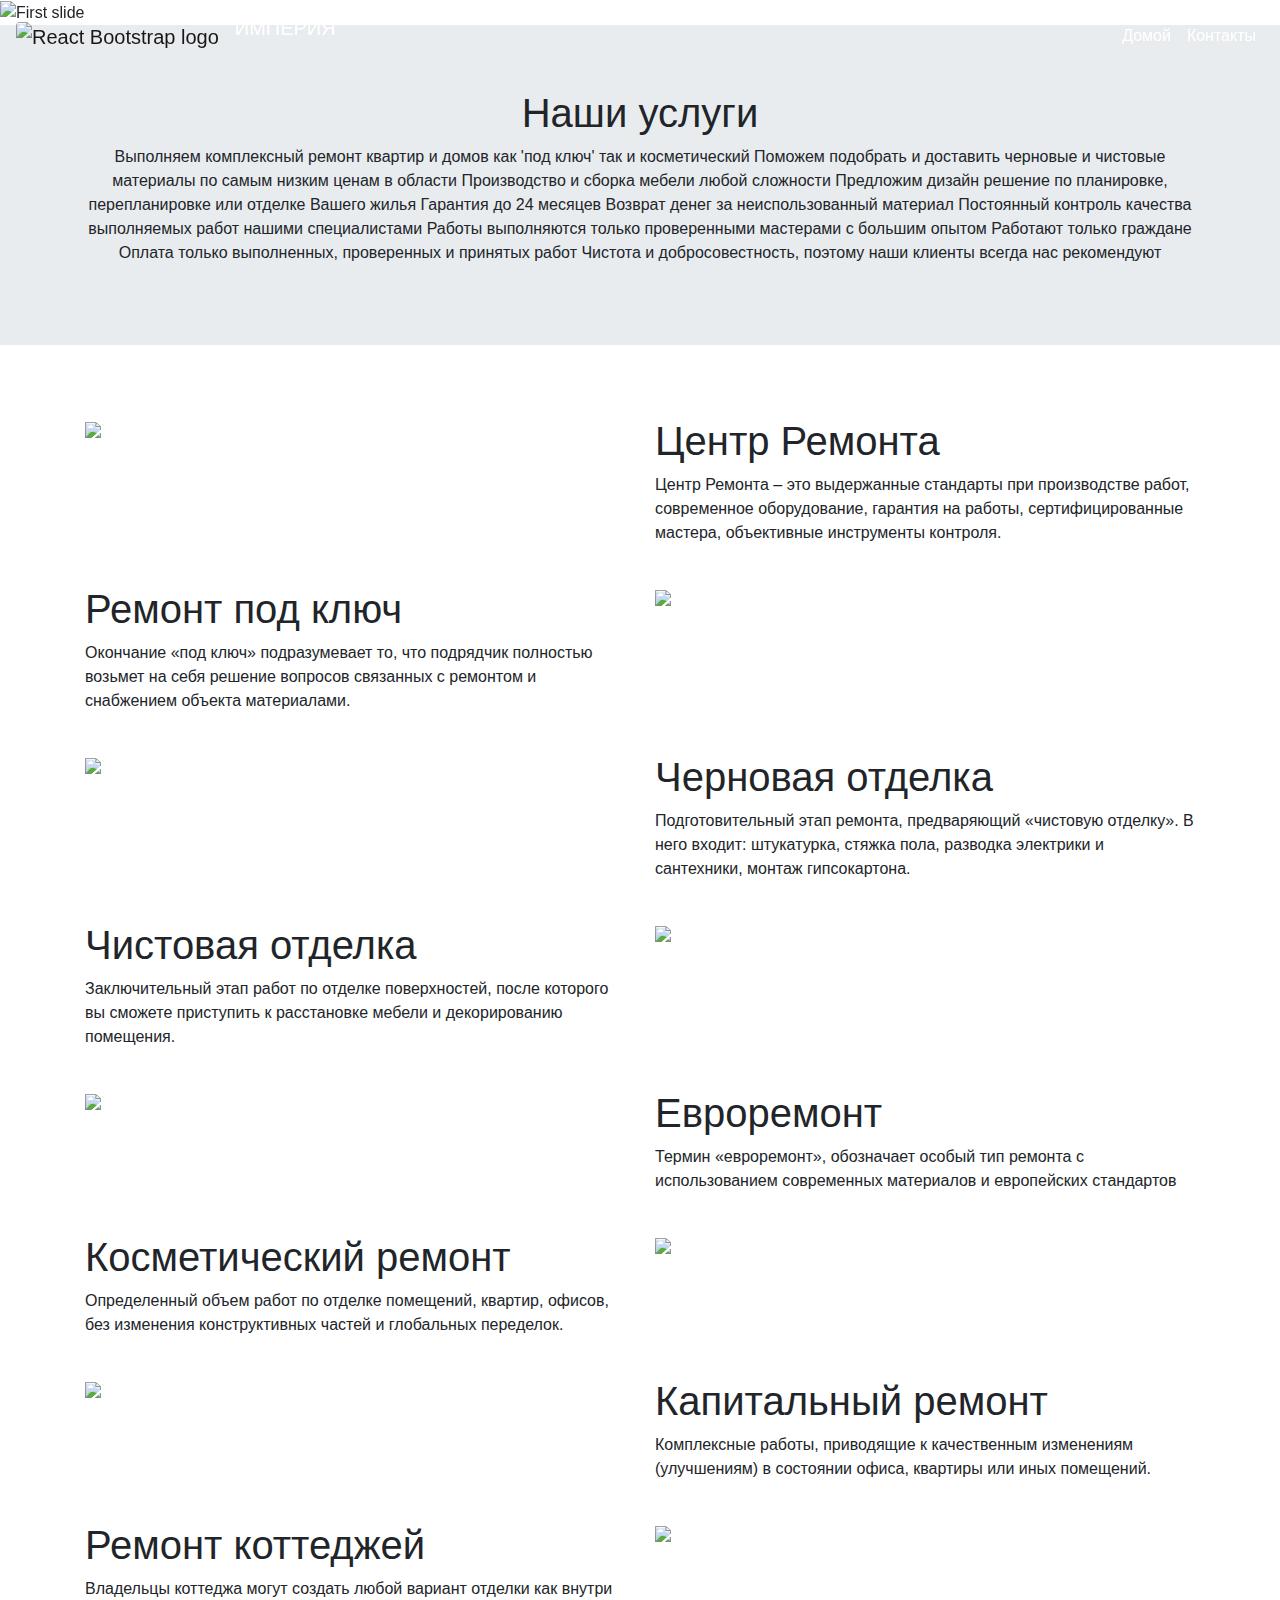
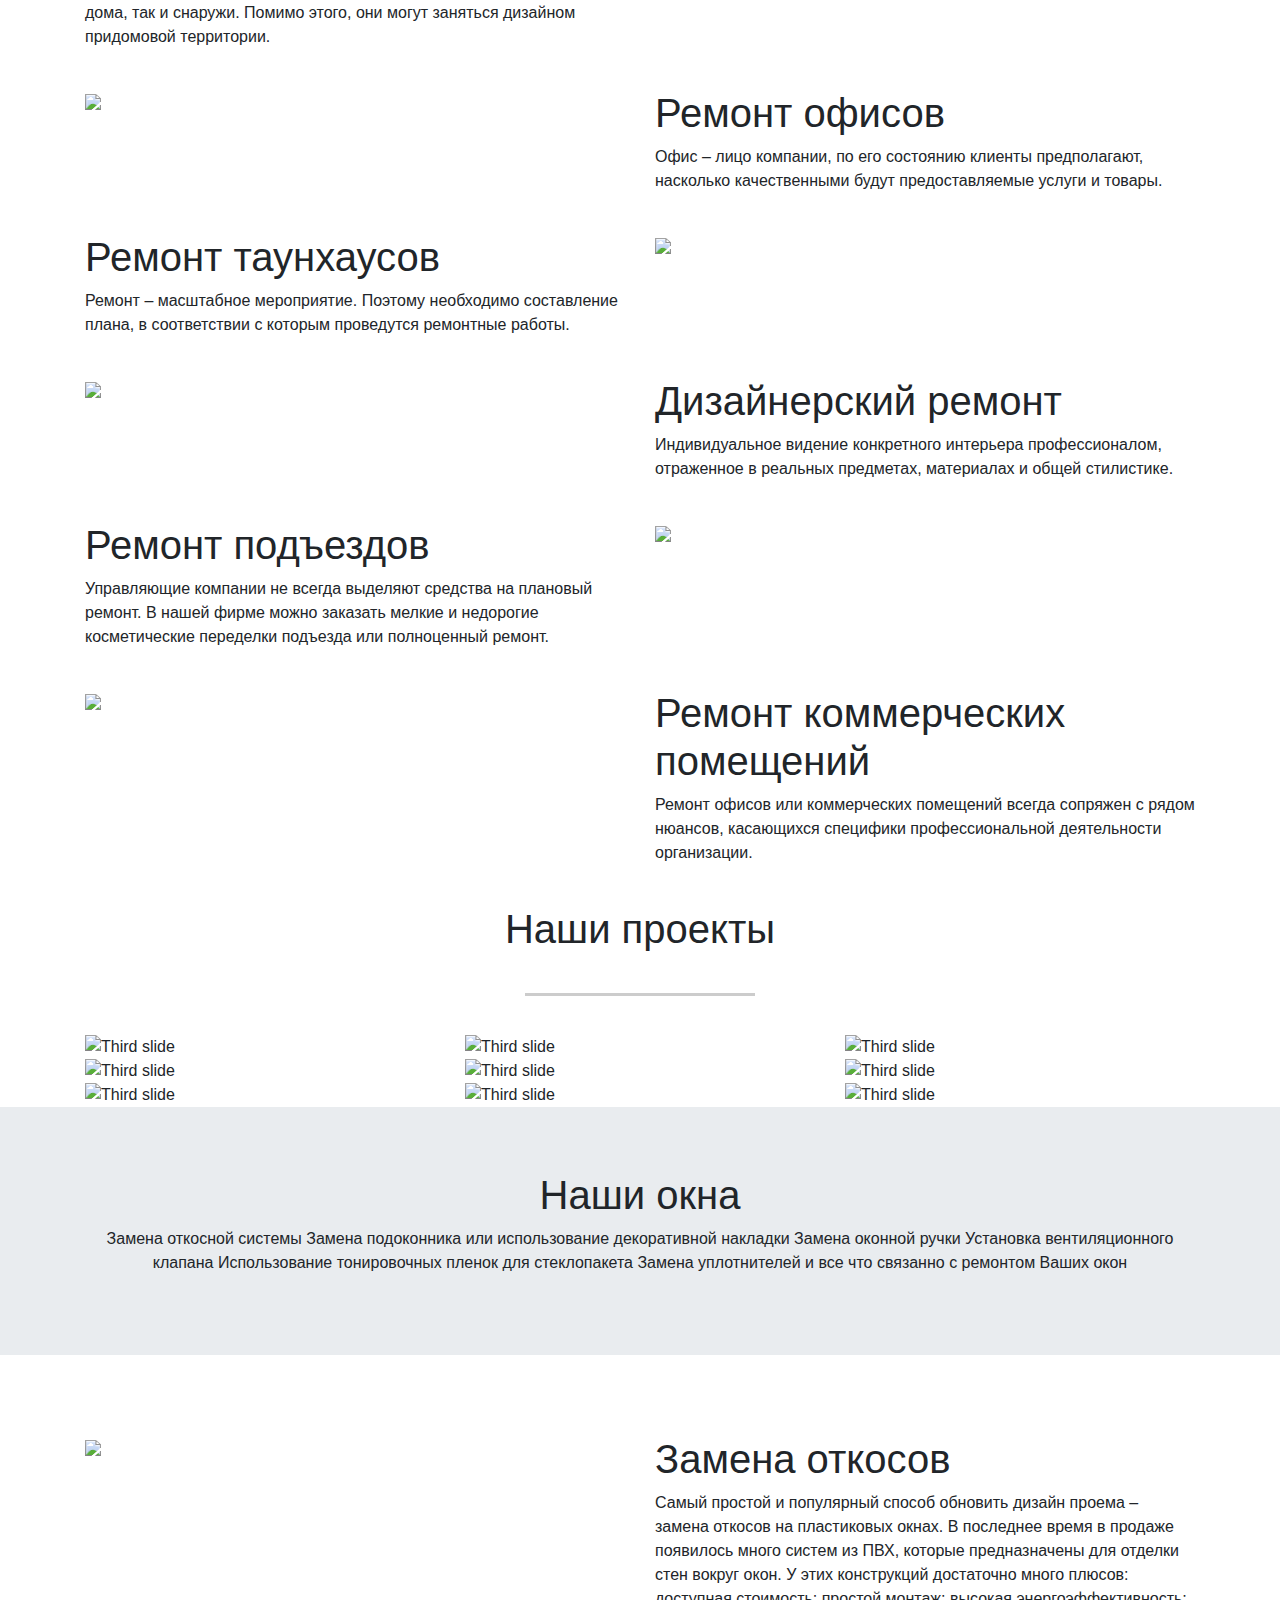
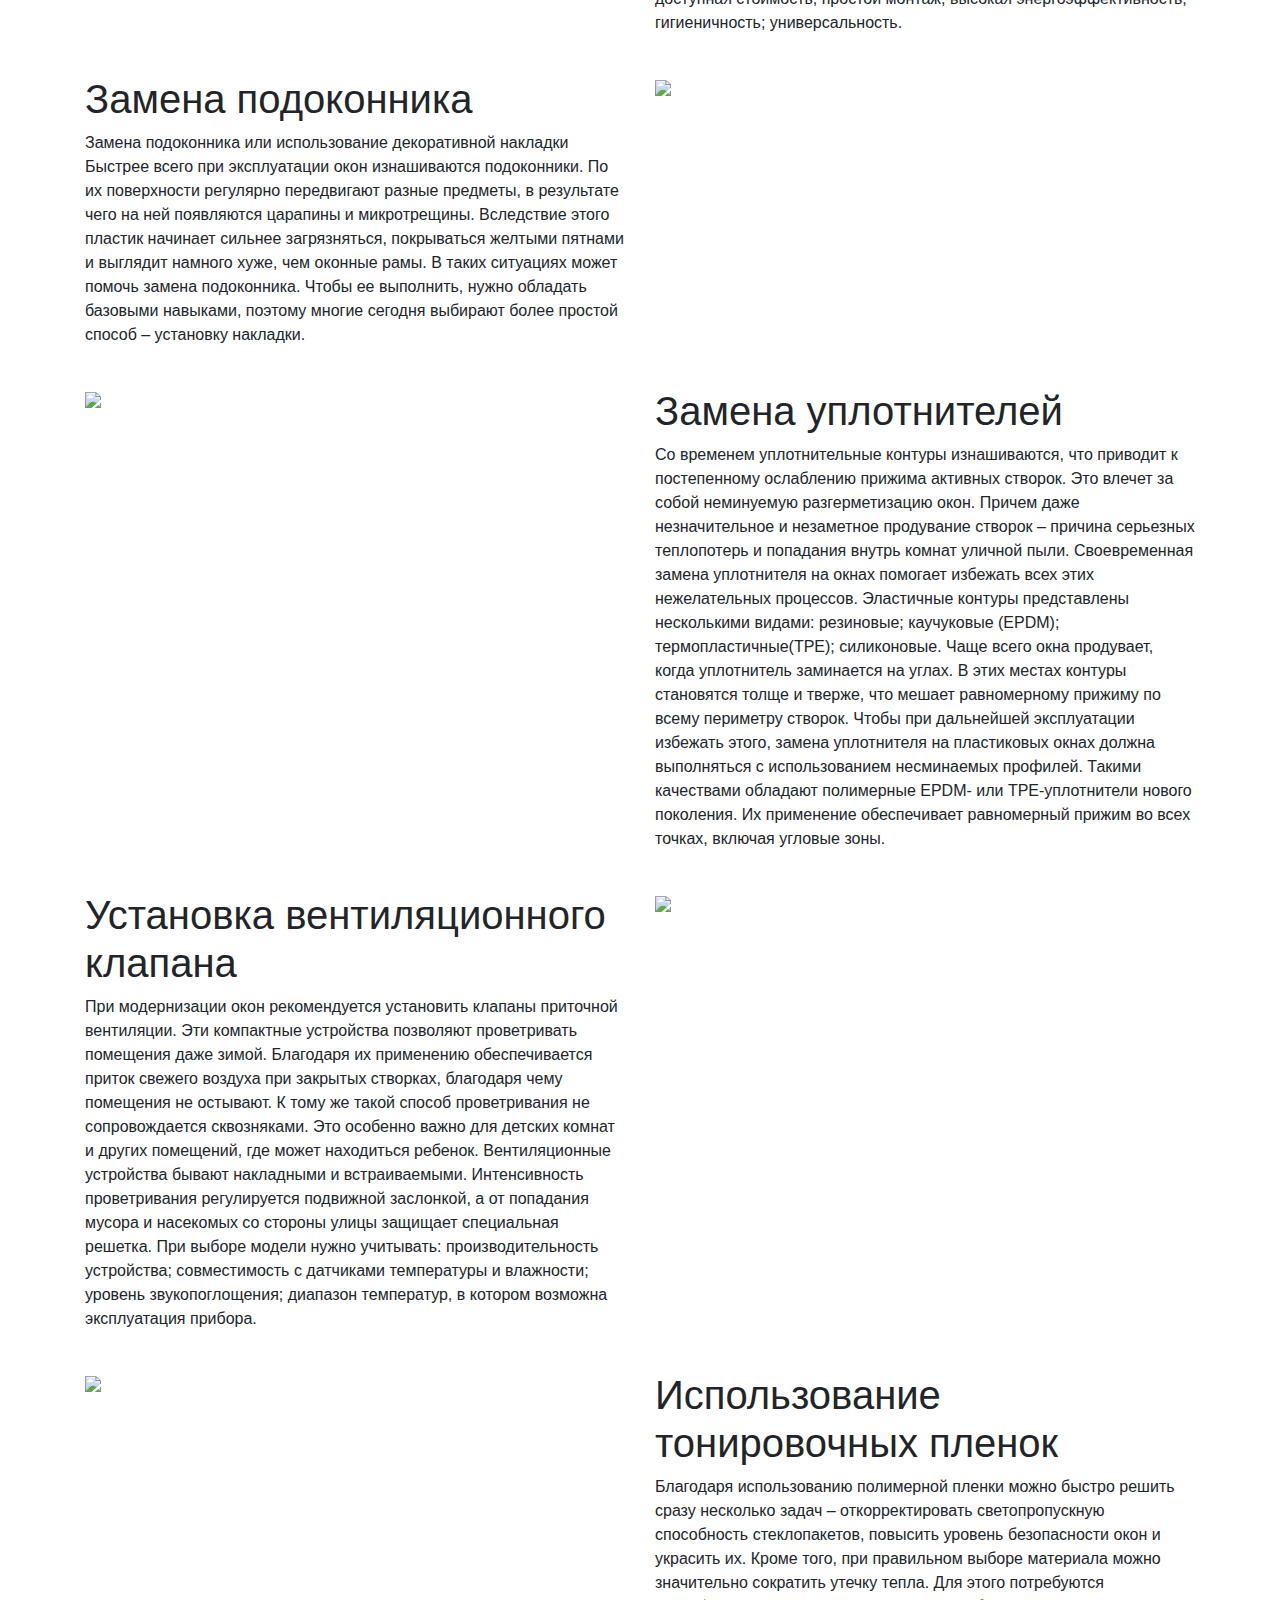
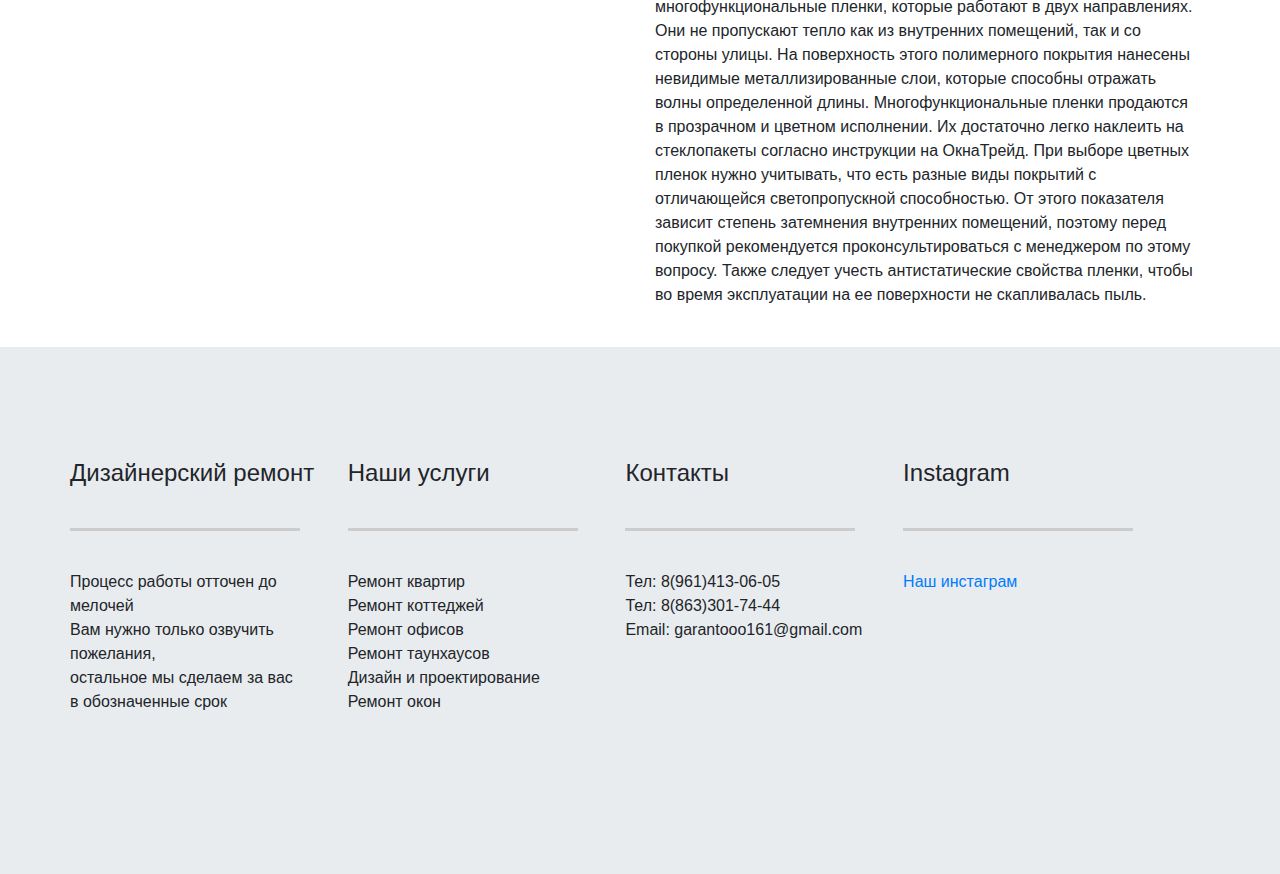
==== commit 78568529: "Updates" ====
--- a/index.html
+++ b/index.html
@@ -3,7 +3,7 @@
  * Copyright 2011-2019 The Bootstrap Authors
  * Copyright 2011-2019 Twitter, Inc.
  * Licensed under MIT (https://github.com/twbs/bootstrap/blob/master/LICENSE)
- */:root{--blue:#007bff;--indigo:#6610f2;--purple:#6f42c1;--pink:#e83e8c;--red:#dc3545;--orange:#fd7e14;--yellow:#ffc107;--green:#28a745;--teal:#20c997;--cyan:#17a2b8;--white:#fff;--gray:#6c757d;--gray-dark:#343a40;--primary:#007bff;--secondary:#6c757d;--success:#28a745;--info:#17a2b8;--warning:#ffc107;--danger:#dc3545;--light:#f8f9fa;--dark:#343a40;--breakpoint-xs:0;--breakpoint-sm:576px;--breakpoint-md:768px;--breakpoint-lg:992px;--breakpoint-xl:1200px;--font-family-sans-serif:-apple-system,BlinkMacSystemFont,"Segoe UI",Roboto,"Helvetica Neue",Arial,"Noto Sans",sans-serif,"Apple Color Emoji","Segoe UI Emoji","Segoe UI Symbol","Noto Color Emoji";--font-family-monospace:SFMono-Regular,Menlo,Monaco,Consolas,"Liberation Mono","Courier New",monospace}*,:after,:before{box-sizing:border-box}html{font-family:sans-serif;line-height:1.15;-webkit-text-size-adjust:100%;-webkit-tap-highlight-color:transparent}article,aside,figcaption,figure,footer,header,hgroup,main,nav,section{display:block}body{margin:0;font-family:-apple-system,BlinkMacSystemFont,Segoe UI,Roboto,Helvetica Neue,Arial,Noto Sans,sans-serif,Apple Color Emoji,Segoe UI Emoji,Segoe UI Symbol,Noto Color Emoji;font-size:1rem;font-weight:400;line-height:1.5;color:#212529;text-align:left;background-color:#fff}[tabindex="-1"]:focus{outline:0!important}hr{box-sizing:content-box;height:0;overflow:visible}h1,h2,h3,h4,h5,h6{margin-top:0;margin-bottom:.5rem}p{margin-top:0;margin-bottom:1rem}abbr[data-original-title],abbr[title]{text-decoration:underline;-webkit-text-decoration:underline dotted;text-decoration:underline dotted;cursor:help;border-bottom:0;-webkit-text-decoration-skip-ink:none;text-decoration-skip-ink:none}address{font-style:normal;line-height:inherit}address,dl,ol,ul{margin-bottom:1rem}dl,ol,ul{margin-top:0}ol ol,ol ul,ul ol,ul ul{margin-bottom:0}dt{font-weight:700}dd{margin-bottom:.5rem;margin-left:0}blockquote{margin:0 0 1rem}b,strong{font-weight:bolder}small{font-size:80%}sub,sup{position:relative;font-size:75%;line-height:0;vertical-align:baseline}sub{bottom:-.25em}sup{top:-.5em}a{color:#007bff;text-decoration:none;background-color:transparent}a:hover{color:#0056b3;text-decoration:underline}a:not([href]):not([tabindex]),a:not([href]):not([tabindex]):focus,a:not([href]):not([tabindex]):hover{color:inherit;text-decoration:none}a:not([href]):not([tabindex]):focus{outline:0}code,kbd,pre,samp{font-family:SFMono-Regular,Menlo,Monaco,Consolas,Liberation Mono,Courier New,monospace;font-size:1em}pre{margin-top:0;margin-bottom:1rem;overflow:auto}figure{margin:0 0 1rem}img{border-style:none}img,svg{vertical-align:middle}svg{overflow:hidden}table{border-collapse:collapse}caption{padding-top:.75rem;padding-bottom:.75rem;color:#6c757d;text-align:left;caption-side:bottom}th{text-align:inherit}label{display:inline-block;margin-bottom:.5rem}button{border-radius:0}button:focus{outline:1px dotted;outline:5px auto -webkit-focus-ring-color}button,input,optgroup,select,textarea{margin:0;font-family:inherit;font-size:inherit;line-height:inherit}button,input{overflow:visible}button,select{text-transform:none}select{word-wrap:normal}[type=button],[type=reset],[type=submit],button{-webkit-appearance:button}[type=button]:not(:disabled),[type=reset]:not(:disabled),[type=submit]:not(:disabled),button:not(:disabled){cursor:pointer}[type=button]::-moz-focus-inner,[type=reset]::-moz-focus-inner,[type=submit]::-moz-focus-inner,button::-moz-focus-inner{padding:0;border-style:none}input[type=checkbox],input[type=radio]{box-sizing:border-box;padding:0}input[type=date],input[type=datetime-local],input[type=month],input[type=time]{-webkit-appearance:listbox}textarea{overflow:auto;resize:vertical}fieldset{min-width:0;padding:0;margin:0;border:0}legend{display:block;width:100%;max-width:100%;padding:0;margin-bottom:.5rem;font-size:1.5rem;line-height:inherit;color:inherit;white-space:normal}progress{vertical-align:baseline}[type=number]::-webkit-inner-spin-button,[type=number]::-webkit-outer-spin-button{height:auto}[type=search]{outline-offset:-2px;-webkit-appearance:none}[type=search]::-webkit-search-decoration{-webkit-appearance:none}::-webkit-file-upload-button{font:inherit;-webkit-appearance:button}output{display:inline-block}summary{display:list-item;cursor:pointer}template{display:none}[hidden]{display:none!important}.h1,.h2,.h3,.h4,.h5,.h6,h1,h2,h3,h4,h5,h6{margin-bottom:.5rem;font-weight:500;line-height:1.2}.h1,h1{font-size:2.5rem}.h2,h2{font-size:2rem}.h3,h3{font-size:1.75rem}.h4,h4{font-size:1.5rem}.h5,h5{font-size:1.25rem}.h6,h6{font-size:1rem}.lead{font-size:1.25rem;font-weight:300}.display-1{font-size:6rem}.display-1,.display-2{font-weight:300;line-height:1.2}.display-2{font-size:5.5rem}.display-3{font-size:4.5rem}.display-3,.display-4{font-weight:300;line-height:1.2}.display-4{font-size:3.5rem}hr{margin-top:1rem;margin-bottom:1rem;border:0;border-top:1px solid rgba(0,0,0,.1)}.small,small{font-size:80%;font-weight:400}.mark,mark{padding:.2em;background-color:#fcf8e3}.list-inline,.list-unstyled{padding-left:0;list-style:none}.list-inline-item{display:inline-block}.list-inline-item:not(:last-child){margin-right:.5rem}.initialism{font-size:90%;text-transform:uppercase}.blockquote{margin-bottom:1rem;font-size:1.25rem}.blockquote-footer{display:block;font-size:80%;color:#6c757d}.blockquote-footer:before{content:"\2014\A0"}.img-fluid,.img-thumbnail{max-width:100%;height:auto}.img-thumbnail{padding:.25rem;background-color:#fff;border:1px solid #dee2e6;border-radius:.25rem}.figure{display:inline-block}.figure-img{margin-bottom:.5rem;line-height:1}.figure-caption{font-size:90%;color:#6c757d}code{font-size:87.5%;color:#e83e8c;word-break:break-word}a>code{color:inherit}kbd{padding:.2rem .4rem;font-size:87.5%;color:#fff;background-color:#212529;border-radius:.2rem}kbd kbd{padding:0;font-size:100%;font-weight:700}pre{display:block;font-size:87.5%;color:#212529}pre code{font-size:inherit;color:inherit;word-break:normal}.pre-scrollable{max-height:340px;overflow-y:scroll}.container{width:100%;padding-right:15px;padding-left:15px;margin-right:auto;margin-left:auto}@media (min-width:576px){.container{max-width:540px}}@media (min-width:768px){.container{max-width:720px}}@media (min-width:992px){.container{max-width:960px}}@media (min-width:1200px){.container{max-width:1140px}}.container-fluid{width:100%;padding-right:15px;padding-left:15px;margin-right:auto;margin-left:auto}.row{display:flex;flex-wrap:wrap;margin-right:-15px;margin-left:-15px}.no-gutters{margin-right:0;margin-left:0}.no-gutters>.col,.no-gutters>[class*=col-]{padding-right:0;padding-left:0}.col,.col-1,.col-2,.col-3,.col-4,.col-5,.col-6,.col-7,.col-8,.col-9,.col-10,.col-11,.col-12,.col-auto,.col-lg,.col-lg-1,.col-lg-2,.col-lg-3,.col-lg-4,.col-lg-5,.col-lg-6,.col-lg-7,.col-lg-8,.col-lg-9,.col-lg-10,.col-lg-11,.col-lg-12,.col-lg-auto,.col-md,.col-md-1,.col-md-2,.col-md-3,.col-md-4,.col-md-5,.col-md-6,.col-md-7,.col-md-8,.col-md-9,.col-md-10,.col-md-11,.col-md-12,.col-md-auto,.col-sm,.col-sm-1,.col-sm-2,.col-sm-3,.col-sm-4,.col-sm-5,.col-sm-6,.col-sm-7,.col-sm-8,.col-sm-9,.col-sm-10,.col-sm-11,.col-sm-12,.col-sm-auto,.col-xl,.col-xl-1,.col-xl-2,.col-xl-3,.col-xl-4,.col-xl-5,.col-xl-6,.col-xl-7,.col-xl-8,.col-xl-9,.col-xl-10,.col-xl-11,.col-xl-12,.col-xl-auto{position:relative;width:100%;padding-right:15px;padding-left:15px}.col{flex-basis:0;flex-grow:1;max-width:100%}.col-auto{flex:0 0 auto;width:auto;max-width:100%}.col-1{flex:0 0 8.333333%;max-width:8.333333%}.col-2{flex:0 0 16.666667%;max-width:16.666667%}.col-3{flex:0 0 25%;max-width:25%}.col-4{flex:0 0 33.333333%;max-width:33.333333%}.col-5{flex:0 0 41.666667%;max-width:41.666667%}.col-6{flex:0 0 50%;max-width:50%}.col-7{flex:0 0 58.333333%;max-width:58.333333%}.col-8{flex:0 0 66.666667%;max-width:66.666667%}.col-9{flex:0 0 75%;max-width:75%}.col-10{flex:0 0 83.333333%;max-width:83.333333%}.col-11{flex:0 0 91.666667%;max-width:91.666667%}.col-12{flex:0 0 100%;max-width:100%}.order-first{order:-1}.order-last{order:13}.order-0{order:0}.order-1{order:1}.order-2{order:2}.order-3{order:3}.order-4{order:4}.order-5{order:5}.order-6{order:6}.order-7{order:7}.order-8{order:8}.order-9{order:9}.order-10{order:10}.order-11{order:11}.order-12{order:12}.offset-1{margin-left:8.333333%}.offset-2{margin-left:16.666667%}.offset-3{margin-left:25%}.offset-4{margin-left:33.333333%}.offset-5{margin-left:41.666667%}.offset-6{margin-left:50%}.offset-7{margin-left:58.333333%}.offset-8{margin-left:66.666667%}.offset-9{margin-left:75%}.offset-10{margin-left:83.333333%}.offset-11{margin-left:91.666667%}@media (min-width:576px){.col-sm{flex-basis:0;flex-grow:1;max-width:100%}.col-sm-auto{flex:0 0 auto;width:auto;max-width:100%}.col-sm-1{flex:0 0 8.333333%;max-width:8.333333%}.col-sm-2{flex:0 0 16.666667%;max-width:16.666667%}.col-sm-3{flex:0 0 25%;max-width:25%}.col-sm-4{flex:0 0 33.333333%;max-width:33.333333%}.col-sm-5{flex:0 0 41.666667%;max-width:41.666667%}.col-sm-6{flex:0 0 50%;max-width:50%}.col-sm-7{flex:0 0 58.333333%;max-width:58.333333%}.col-sm-8{flex:0 0 66.666667%;max-width:66.666667%}.col-sm-9{flex:0 0 75%;max-width:75%}.col-sm-10{flex:0 0 83.333333%;max-width:83.333333%}.col-sm-11{flex:0 0 91.666667%;max-width:91.666667%}.col-sm-12{flex:0 0 100%;max-width:100%}.order-sm-first{order:-1}.order-sm-last{order:13}.order-sm-0{order:0}.order-sm-1{order:1}.order-sm-2{order:2}.order-sm-3{order:3}.order-sm-4{order:4}.order-sm-5{order:5}.order-sm-6{order:6}.order-sm-7{order:7}.order-sm-8{order:8}.order-sm-9{order:9}.order-sm-10{order:10}.order-sm-11{order:11}.order-sm-12{order:12}.offset-sm-0{margin-left:0}.offset-sm-1{margin-left:8.333333%}.offset-sm-2{margin-left:16.666667%}.offset-sm-3{margin-left:25%}.offset-sm-4{margin-left:33.333333%}.offset-sm-5{margin-left:41.666667%}.offset-sm-6{margin-left:50%}.offset-sm-7{margin-left:58.333333%}.offset-sm-8{margin-left:66.666667%}.offset-sm-9{margin-left:75%}.offset-sm-10{margin-left:83.333333%}.offset-sm-11{margin-left:91.666667%}}@media (min-width:768px){.col-md{flex-basis:0;flex-grow:1;max-width:100%}.col-md-auto{flex:0 0 auto;width:auto;max-width:100%}.col-md-1{flex:0 0 8.333333%;max-width:8.333333%}.col-md-2{flex:0 0 16.666667%;max-width:16.666667%}.col-md-3{flex:0 0 25%;max-width:25%}.col-md-4{flex:0 0 33.333333%;max-width:33.333333%}.col-md-5{flex:0 0 41.666667%;max-width:41.666667%}.col-md-6{flex:0 0 50%;max-width:50%}.col-md-7{flex:0 0 58.333333%;max-width:58.333333%}.col-md-8{flex:0 0 66.666667%;max-width:66.666667%}.col-md-9{flex:0 0 75%;max-width:75%}.col-md-10{flex:0 0 83.333333%;max-width:83.333333%}.col-md-11{flex:0 0 91.666667%;max-width:91.666667%}.col-md-12{flex:0 0 100%;max-width:100%}.order-md-first{order:-1}.order-md-last{order:13}.order-md-0{order:0}.order-md-1{order:1}.order-md-2{order:2}.order-md-3{order:3}.order-md-4{order:4}.order-md-5{order:5}.order-md-6{order:6}.order-md-7{order:7}.order-md-8{order:8}.order-md-9{order:9}.order-md-10{order:10}.order-md-11{order:11}.order-md-12{order:12}.offset-md-0{margin-left:0}.offset-md-1{margin-left:8.333333%}.offset-md-2{margin-left:16.666667%}.offset-md-3{margin-left:25%}.offset-md-4{margin-left:33.333333%}.offset-md-5{margin-left:41.666667%}.offset-md-6{margin-left:50%}.offset-md-7{margin-left:58.333333%}.offset-md-8{margin-left:66.666667%}.offset-md-9{margin-left:75%}.offset-md-10{margin-left:83.333333%}.offset-md-11{margin-left:91.666667%}}@media (min-width:992px){.col-lg{flex-basis:0;flex-grow:1;max-width:100%}.col-lg-auto{flex:0 0 auto;width:auto;max-width:100%}.col-lg-1{flex:0 0 8.333333%;max-width:8.333333%}.col-lg-2{flex:0 0 16.666667%;max-width:16.666667%}.col-lg-3{flex:0 0 25%;max-width:25%}.col-lg-4{flex:0 0 33.333333%;max-width:33.333333%}.col-lg-5{flex:0 0 41.666667%;max-width:41.666667%}.col-lg-6{flex:0 0 50%;max-width:50%}.col-lg-7{flex:0 0 58.333333%;max-width:58.333333%}.col-lg-8{flex:0 0 66.666667%;max-width:66.666667%}.col-lg-9{flex:0 0 75%;max-width:75%}.col-lg-10{flex:0 0 83.333333%;max-width:83.333333%}.col-lg-11{flex:0 0 91.666667%;max-width:91.666667%}.col-lg-12{flex:0 0 100%;max-width:100%}.order-lg-first{order:-1}.order-lg-last{order:13}.order-lg-0{order:0}.order-lg-1{order:1}.order-lg-2{order:2}.order-lg-3{order:3}.order-lg-4{order:4}.order-lg-5{order:5}.order-lg-6{order:6}.order-lg-7{order:7}.order-lg-8{order:8}.order-lg-9{order:9}.order-lg-10{order:10}.order-lg-11{order:11}.order-lg-12{order:12}.offset-lg-0{margin-left:0}.offset-lg-1{margin-left:8.333333%}.offset-lg-2{margin-left:16.666667%}.offset-lg-3{margin-left:25%}.offset-lg-4{margin-left:33.333333%}.offset-lg-5{margin-left:41.666667%}.offset-lg-6{margin-left:50%}.offset-lg-7{margin-left:58.333333%}.offset-lg-8{margin-left:66.666667%}.offset-lg-9{margin-left:75%}.offset-lg-10{margin-left:83.333333%}.offset-lg-11{margin-left:91.666667%}}@media (min-width:1200px){.col-xl{flex-basis:0;flex-grow:1;max-width:100%}.col-xl-auto{flex:0 0 auto;width:auto;max-width:100%}.col-xl-1{flex:0 0 8.333333%;max-width:8.333333%}.col-xl-2{flex:0 0 16.666667%;max-width:16.666667%}.col-xl-3{flex:0 0 25%;max-width:25%}.col-xl-4{flex:0 0 33.333333%;max-width:33.333333%}.col-xl-5{flex:0 0 41.666667%;max-width:41.666667%}.col-xl-6{flex:0 0 50%;max-width:50%}.col-xl-7{flex:0 0 58.333333%;max-width:58.333333%}.col-xl-8{flex:0 0 66.666667%;max-width:66.666667%}.col-xl-9{flex:0 0 75%;max-width:75%}.col-xl-10{flex:0 0 83.333333%;max-width:83.333333%}.col-xl-11{flex:0 0 91.666667%;max-width:91.666667%}.col-xl-12{flex:0 0 100%;max-width:100%}.order-xl-first{order:-1}.order-xl-last{order:13}.order-xl-0{order:0}.order-xl-1{order:1}.order-xl-2{order:2}.order-xl-3{order:3}.order-xl-4{order:4}.order-xl-5{order:5}.order-xl-6{order:6}.order-xl-7{order:7}.order-xl-8{order:8}.order-xl-9{order:9}.order-xl-10{order:10}.order-xl-11{order:11}.order-xl-12{order:12}.offset-xl-0{margin-left:0}.offset-xl-1{margin-left:8.333333%}.offset-xl-2{margin-left:16.666667%}.offset-xl-3{margin-left:25%}.offset-xl-4{margin-left:33.333333%}.offset-xl-5{margin-left:41.666667%}.offset-xl-6{margin-left:50%}.offset-xl-7{margin-left:58.333333%}.offset-xl-8{margin-left:66.666667%}.offset-xl-9{margin-left:75%}.offset-xl-10{margin-left:83.333333%}.offset-xl-11{margin-left:91.666667%}}.table{width:100%;margin-bottom:1rem;color:#212529}.table td,.table th{padding:.75rem;vertical-align:top;border-top:1px solid #dee2e6}.table thead th{vertical-align:bottom;border-bottom:2px solid #dee2e6}.table tbody+tbody{border-top:2px solid #dee2e6}.table-sm td,.table-sm th{padding:.3rem}.table-bordered,.table-bordered td,.table-bordered th{border:1px solid #dee2e6}.table-bordered thead td,.table-bordered thead th{border-bottom-width:2px}.table-borderless tbody+tbody,.table-borderless td,.table-borderless th,.table-borderless thead th{border:0}.table-striped tbody tr:nth-of-type(odd){background-color:rgba(0,0,0,.05)}.table-hover tbody tr:hover{color:#212529;background-color:rgba(0,0,0,.075)}.table-primary,.table-primary>td,.table-primary>th{background-color:#b8daff}.table-primary tbody+tbody,.table-primary td,.table-primary th,.table-primary thead th{border-color:#7abaff}.table-hover .table-primary:hover,.table-hover .table-primary:hover>td,.table-hover .table-primary:hover>th{background-color:#9fcdff}.table-secondary,.table-secondary>td,.table-secondary>th{background-color:#d6d8db}.table-secondary tbody+tbody,.table-secondary td,.table-secondary th,.table-secondary thead th{border-color:#b3b7bb}.table-hover .table-secondary:hover,.table-hover .table-secondary:hover>td,.table-hover .table-secondary:hover>th{background-color:#c8cbcf}.table-success,.table-success>td,.table-success>th{background-color:#c3e6cb}.table-success tbody+tbody,.table-success td,.table-success th,.table-success thead th{border-color:#8fd19e}.table-hover .table-success:hover,.table-hover .table-success:hover>td,.table-hover .table-success:hover>th{background-color:#b1dfbb}.table-info,.table-info>td,.table-info>th{background-color:#bee5eb}.table-info tbody+tbody,.table-info td,.table-info th,.table-info thead th{border-color:#86cfda}.table-hover .table-info:hover,.table-hover .table-info:hover>td,.table-hover .table-info:hover>th{background-color:#abdde5}.table-warning,.table-warning>td,.table-warning>th{background-color:#ffeeba}.table-warning tbody+tbody,.table-warning td,.table-warning th,.table-warning thead th{border-color:#ffdf7e}.table-hover .table-warning:hover,.table-hover .table-warning:hover>td,.table-hover .table-warning:hover>th{background-color:#ffe8a1}.table-danger,.table-danger>td,.table-danger>th{background-color:#f5c6cb}.table-danger tbody+tbody,.table-danger td,.table-danger th,.table-danger thead th{border-color:#ed969e}.table-hover .table-danger:hover,.table-hover .table-danger:hover>td,.table-hover .table-danger:hover>th{background-color:#f1b0b7}.table-light,.table-light>td,.table-light>th{background-color:#fdfdfe}.table-light tbody+tbody,.table-light td,.table-light th,.table-light thead th{border-color:#fbfcfc}.table-hover .table-light:hover,.table-hover .table-light:hover>td,.table-hover .table-light:hover>th{background-color:#ececf6}.table-dark,.table-dark>td,.table-dark>th{background-color:#c6c8ca}.table-dark tbody+tbody,.table-dark td,.table-dark th,.table-dark thead th{border-color:#95999c}.table-hover .table-dark:hover,.table-hover .table-dark:hover>td,.table-hover .table-dark:hover>th{background-color:#b9bbbe}.table-active,.table-active>td,.table-active>th,.table-hover .table-active:hover,.table-hover .table-active:hover>td,.table-hover .table-active:hover>th{background-color:rgba(0,0,0,.075)}.table .thead-dark th{color:#fff;background-color:#343a40;border-color:#454d55}.table .thead-light th{color:#495057;background-color:#e9ecef;border-color:#dee2e6}.table-dark{color:#fff;background-color:#343a40}.table-dark td,.table-dark th,.table-dark thead th{border-color:#454d55}.table-dark.table-bordered{border:0}.table-dark.table-striped tbody tr:nth-of-type(odd){background-color:hsla(0,0%,100%,.05)}.table-dark.table-hover tbody tr:hover{color:#fff;background-color:hsla(0,0%,100%,.075)}@media (max-width:575.98px){.table-responsive-sm{display:block;width:100%;overflow-x:auto;-webkit-overflow-scrolling:touch}.table-responsive-sm>.table-bordered{border:0}}@media (max-width:767.98px){.table-responsive-md{display:block;width:100%;overflow-x:auto;-webkit-overflow-scrolling:touch}.table-responsive-md>.table-bordered{border:0}}@media (max-width:991.98px){.table-responsive-lg{display:block;width:100%;overflow-x:auto;-webkit-overflow-scrolling:touch}.table-responsive-lg>.table-bordered{border:0}}@media (max-width:1199.98px){.table-responsive-xl{display:block;width:100%;overflow-x:auto;-webkit-overflow-scrolling:touch}.table-responsive-xl>.table-bordered{border:0}}.table-responsive{display:block;width:100%;overflow-x:auto;-webkit-overflow-scrolling:touch}.table-responsive>.table-bordered{border:0}.form-control{display:block;width:100%;height:calc(1.5em + .75rem + 2px);padding:.375rem .75rem;font-size:1rem;font-weight:400;line-height:1.5;color:#495057;background-color:#fff;background-clip:padding-box;border:1px solid #ced4da;border-radius:.25rem;-webkit-transition:border-color .15s ease-in-out,box-shadow .15s ease-in-out;transition:border-color .15s ease-in-out,box-shadow .15s ease-in-out}@media (prefers-reduced-motion:reduce){.form-control{-webkit-transition:none;transition:none}}.form-control::-ms-expand{background-color:transparent;border:0}.form-control:focus{color:#495057;background-color:#fff;border-color:#80bdff;outline:0;box-shadow:0 0 0 .2rem rgba(0,123,255,.25)}.form-control::-webkit-input-placeholder{color:#6c757d;opacity:1}.form-control::-moz-placeholder{color:#6c757d;opacity:1}.form-control:-ms-input-placeholder{color:#6c757d;opacity:1}.form-control::-ms-input-placeholder{color:#6c757d;opacity:1}.form-control::placeholder{color:#6c757d;opacity:1}.form-control:disabled,.form-control[readonly]{background-color:#e9ecef;opacity:1}select.form-control:focus::-ms-value{color:#495057;background-color:#fff}.form-control-file,.form-control-range{display:block;width:100%}.col-form-label{padding-top:calc(.375rem + 1px);padding-bottom:calc(.375rem + 1px);margin-bottom:0;font-size:inherit;line-height:1.5}.col-form-label-lg{padding-top:calc(.5rem + 1px);padding-bottom:calc(.5rem + 1px);font-size:1.25rem;line-height:1.5}.col-form-label-sm{padding-top:calc(.25rem + 1px);padding-bottom:calc(.25rem + 1px);font-size:.875rem;line-height:1.5}.form-control-plaintext{display:block;width:100%;padding-top:.375rem;padding-bottom:.375rem;margin-bottom:0;line-height:1.5;color:#212529;background-color:transparent;border:solid transparent;border-width:1px 0}.form-control-plaintext.form-control-lg,.form-control-plaintext.form-control-sm{padding-right:0;padding-left:0}.form-control-sm{height:calc(1.5em + .5rem + 2px);padding:.25rem .5rem;font-size:.875rem;line-height:1.5;border-radius:.2rem}.form-control-lg{height:calc(1.5em + 1rem + 2px);padding:.5rem 1rem;font-size:1.25rem;line-height:1.5;border-radius:.3rem}select.form-control[multiple],select.form-control[size],textarea.form-control{height:auto}.form-group{margin-bottom:1rem}.form-text{display:block;margin-top:.25rem}.form-row{display:flex;flex-wrap:wrap;margin-right:-5px;margin-left:-5px}.form-row>.col,.form-row>[class*=col-]{padding-right:5px;padding-left:5px}.form-check{position:relative;display:block;padding-left:1.25rem}.form-check-input{position:absolute;margin-top:.3rem;margin-left:-1.25rem}.form-check-input:disabled~.form-check-label{color:#6c757d}.form-check-label{margin-bottom:0}.form-check-inline{display:inline-flex;align-items:center;padding-left:0;margin-right:.75rem}.form-check-inline .form-check-input{position:static;margin-top:0;margin-right:.3125rem;margin-left:0}.valid-feedback{display:none;width:100%;margin-top:.25rem;font-size:80%;color:#28a745}.valid-tooltip{position:absolute;top:100%;z-index:5;display:none;max-width:100%;padding:.25rem .5rem;margin-top:.1rem;font-size:.875rem;line-height:1.5;color:#fff;background-color:rgba(40,167,69,.9);border-radius:.25rem}.form-control.is-valid,.was-validated .form-control:valid{border-color:#28a745;padding-right:calc(1.5em + .75rem);background-image:url("data:image/svg+xml;charset=utf-8,%3Csvg xmlns='http://www.w3.org/2000/svg' viewBox='0 0 8 8'%3E%3Cpath fill='%2328a745' d='M2.3 6.73L.6 4.53c-.4-1.04.46-1.4 1.1-.8l1.1 1.4 3.4-3.8c.6-.63 1.6-.27 1.2.7l-4 4.6c-.43.5-.8.4-1.1.1z'/%3E%3C/svg%3E");background-repeat:no-repeat;background-position:100% calc(.375em + .1875rem);background-size:calc(.75em + .375rem) calc(.75em + .375rem)}.form-control.is-valid:focus,.was-validated .form-control:valid:focus{border-color:#28a745;box-shadow:0 0 0 .2rem rgba(40,167,69,.25)}.form-control.is-valid~.valid-feedback,.form-control.is-valid~.valid-tooltip,.was-validated .form-control:valid~.valid-feedback,.was-validated .form-control:valid~.valid-tooltip{display:block}.was-validated textarea.form-control:valid,textarea.form-control.is-valid{padding-right:calc(1.5em + .75rem);background-position:top calc(.375em + .1875rem) right calc(.375em + .1875rem)}.custom-select.is-valid,.was-validated .custom-select:valid{border-color:#28a745;padding-right:calc((3em + 2.25rem)/4 + 1.75rem);background:url("data:image/svg+xml;charset=utf-8,%3Csvg xmlns='http://www.w3.org/2000/svg' viewBox='0 0 4 5'%3E%3Cpath fill='%23343a40' d='M2 0L0 2h4zm0 5L0 3h4z'/%3E%3C/svg%3E") no-repeat right .75rem center/8px 10px,url("data:image/svg+xml;charset=utf-8,%3Csvg xmlns='http://www.w3.org/2000/svg' viewBox='0 0 8 8'%3E%3Cpath fill='%2328a745' d='M2.3 6.73L.6 4.53c-.4-1.04.46-1.4 1.1-.8l1.1 1.4 3.4-3.8c.6-.63 1.6-.27 1.2.7l-4 4.6c-.43.5-.8.4-1.1.1z'/%3E%3C/svg%3E") #fff no-repeat center right 1.75rem/calc(.75em + .375rem) calc(.75em + .375rem)}.custom-select.is-valid:focus,.was-validated .custom-select:valid:focus{border-color:#28a745;box-shadow:0 0 0 .2rem rgba(40,167,69,.25)}.custom-select.is-valid~.valid-feedback,.custom-select.is-valid~.valid-tooltip,.form-control-file.is-valid~.valid-feedback,.form-control-file.is-valid~.valid-tooltip,.was-validated .custom-select:valid~.valid-feedback,.was-validated .custom-select:valid~.valid-tooltip,.was-validated .form-control-file:valid~.valid-feedback,.was-validated .form-control-file:valid~.valid-tooltip{display:block}.form-check-input.is-valid~.form-check-label,.was-validated .form-check-input:valid~.form-check-label{color:#28a745}.form-check-input.is-valid~.valid-feedback,.form-check-input.is-valid~.valid-tooltip,.was-validated .form-check-input:valid~.valid-feedback,.was-validated .form-check-input:valid~.valid-tooltip{display:block}.custom-control-input.is-valid~.custom-control-label,.was-validated .custom-control-input:valid~.custom-control-label{color:#28a745}.custom-control-input.is-valid~.custom-control-label:before,.was-validated .custom-control-input:valid~.custom-control-label:before{border-color:#28a745}.custom-control-input.is-valid~.valid-feedback,.custom-control-input.is-valid~.valid-tooltip,.was-validated .custom-control-input:valid~.valid-feedback,.was-validated .custom-control-input:valid~.valid-tooltip{display:block}.custom-control-input.is-valid:checked~.custom-control-label:before,.was-validated .custom-control-input:valid:checked~.custom-control-label:before{border-color:#34ce57;background-color:#34ce57}.custom-control-input.is-valid:focus~.custom-control-label:before,.was-validated .custom-control-input:valid:focus~.custom-control-label:before{box-shadow:0 0 0 .2rem rgba(40,167,69,.25)}.custom-control-input.is-valid:focus:not(:checked)~.custom-control-label:before,.custom-file-input.is-valid~.custom-file-label,.was-validated .custom-control-input:valid:focus:not(:checked)~.custom-control-label:before,.was-validated .custom-file-input:valid~.custom-file-label{border-color:#28a745}.custom-file-input.is-valid~.valid-feedback,.custom-file-input.is-valid~.valid-tooltip,.was-validated .custom-file-input:valid~.valid-feedback,.was-validated .custom-file-input:valid~.valid-tooltip{display:block}.custom-file-input.is-valid:focus~.custom-file-label,.was-validated .custom-file-input:valid:focus~.custom-file-label{border-color:#28a745;box-shadow:0 0 0 .2rem rgba(40,167,69,.25)}.invalid-feedback{display:none;width:100%;margin-top:.25rem;font-size:80%;color:#dc3545}.invalid-tooltip{position:absolute;top:100%;z-index:5;display:none;max-width:100%;padding:.25rem .5rem;margin-top:.1rem;font-size:.875rem;line-height:1.5;color:#fff;background-color:rgba(220,53,69,.9);border-radius:.25rem}.form-control.is-invalid,.was-validated .form-control:invalid{border-color:#dc3545;padding-right:calc(1.5em + .75rem);background-image:url("data:image/svg+xml;charset=utf-8,%3Csvg xmlns='http://www.w3.org/2000/svg' fill='%23dc3545' viewBox='-2 -2 7 7'%3E%3Cpath stroke='%23dc3545' d='M0 0l3 3m0-3L0 3'/%3E%3Ccircle r='.5'/%3E%3Ccircle cx='3' r='.5'/%3E%3Ccircle cy='3' r='.5'/%3E%3Ccircle cx='3' cy='3' r='.5'/%3E%3C/svg%3E");background-repeat:no-repeat;background-position:100% calc(.375em + .1875rem);background-size:calc(.75em + .375rem) calc(.75em + .375rem)}.form-control.is-invalid:focus,.was-validated .form-control:invalid:focus{border-color:#dc3545;box-shadow:0 0 0 .2rem rgba(220,53,69,.25)}.form-control.is-invalid~.invalid-feedback,.form-control.is-invalid~.invalid-tooltip,.was-validated .form-control:invalid~.invalid-feedback,.was-validated .form-control:invalid~.invalid-tooltip{display:block}.was-validated textarea.form-control:invalid,textarea.form-control.is-invalid{padding-right:calc(1.5em + .75rem);background-position:top calc(.375em + .1875rem) right calc(.375em + .1875rem)}.custom-select.is-invalid,.was-validated .custom-select:invalid{border-color:#dc3545;padding-right:calc((3em + 2.25rem)/4 + 1.75rem);background:url("data:image/svg+xml;charset=utf-8,%3Csvg xmlns='http://www.w3.org/2000/svg' viewBox='0 0 4 5'%3E%3Cpath fill='%23343a40' d='M2 0L0 2h4zm0 5L0 3h4z'/%3E%3C/svg%3E") no-repeat right .75rem center/8px 10px,url("data:image/svg+xml;charset=utf-8,%3Csvg xmlns='http://www.w3.org/2000/svg' fill='%23dc3545' viewBox='-2 -2 7 7'%3E%3Cpath stroke='%23dc3545' d='M0 0l3 3m0-3L0 3'/%3E%3Ccircle r='.5'/%3E%3Ccircle cx='3' r='.5'/%3E%3Ccircle cy='3' r='.5'/%3E%3Ccircle cx='3' cy='3' r='.5'/%3E%3C/svg%3E") #fff no-repeat center right 1.75rem/calc(.75em + .375rem) calc(.75em + .375rem)}.custom-select.is-invalid:focus,.was-validated .custom-select:invalid:focus{border-color:#dc3545;box-shadow:0 0 0 .2rem rgba(220,53,69,.25)}.custom-select.is-invalid~.invalid-feedback,.custom-select.is-invalid~.invalid-tooltip,.form-control-file.is-invalid~.invalid-feedback,.form-control-file.is-invalid~.invalid-tooltip,.was-validated .custom-select:invalid~.invalid-feedback,.was-validated .custom-select:invalid~.invalid-tooltip,.was-validated .form-control-file:invalid~.invalid-feedback,.was-validated .form-control-file:invalid~.invalid-tooltip{display:block}.form-check-input.is-invalid~.form-check-label,.was-validated .form-check-input:invalid~.form-check-label{color:#dc3545}.form-check-input.is-invalid~.invalid-feedback,.form-check-input.is-invalid~.invalid-tooltip,.was-validated .form-check-input:invalid~.invalid-feedback,.was-validated .form-check-input:invalid~.invalid-tooltip{display:block}.custom-control-input.is-invalid~.custom-control-label,.was-validated .custom-control-input:invalid~.custom-control-label{color:#dc3545}.custom-control-input.is-invalid~.custom-control-label:before,.was-validated .custom-control-input:invalid~.custom-control-label:before{border-color:#dc3545}.custom-control-input.is-invalid~.invalid-feedback,.custom-control-input.is-invalid~.invalid-tooltip,.was-validated .custom-control-input:invalid~.invalid-feedback,.was-validated .custom-control-input:invalid~.invalid-tooltip{display:block}.custom-control-input.is-invalid:checked~.custom-control-label:before,.was-validated .custom-control-input:invalid:checked~.custom-control-label:before{border-color:#e4606d;background-color:#e4606d}.custom-control-input.is-invalid:focus~.custom-control-label:before,.was-validated .custom-control-input:invalid:focus~.custom-control-label:before{box-shadow:0 0 0 .2rem rgba(220,53,69,.25)}.custom-control-input.is-invalid:focus:not(:checked)~.custom-control-label:before,.custom-file-input.is-invalid~.custom-file-label,.was-validated .custom-control-input:invalid:focus:not(:checked)~.custom-control-label:before,.was-validated .custom-file-input:invalid~.custom-file-label{border-color:#dc3545}.custom-file-input.is-invalid~.invalid-feedback,.custom-file-input.is-invalid~.invalid-tooltip,.was-validated .custom-file-input:invalid~.invalid-feedback,.was-validated .custom-file-input:invalid~.invalid-tooltip{display:block}.custom-file-input.is-invalid:focus~.custom-file-label,.was-validated .custom-file-input:invalid:focus~.custom-file-label{border-color:#dc3545;box-shadow:0 0 0 .2rem rgba(220,53,69,.25)}.form-inline{display:flex;flex-flow:row wrap;align-items:center}.form-inline .form-check{width:100%}@media (min-width:576px){.form-inline label{justify-content:center}.form-inline .form-group,.form-inline label{display:flex;align-items:center;margin-bottom:0}.form-inline .form-group{flex:0 0 auto;flex-flow:row wrap}.form-inline .form-control{display:inline-block;width:auto;vertical-align:middle}.form-inline .form-control-plaintext{display:inline-block}.form-inline .custom-select,.form-inline .input-group{width:auto}.form-inline .form-check{display:flex;align-items:center;justify-content:center;width:auto;padding-left:0}.form-inline .form-check-input{position:relative;flex-shrink:0;margin-top:0;margin-right:.25rem;margin-left:0}.form-inline .custom-control{align-items:center;justify-content:center}.form-inline .custom-control-label{margin-bottom:0}}.btn{display:inline-block;font-weight:400;color:#212529;text-align:center;vertical-align:middle;-webkit-user-select:none;-moz-user-select:none;-ms-user-select:none;user-select:none;background-color:transparent;border:1px solid transparent;padding:.375rem .75rem;font-size:1rem;line-height:1.5;border-radius:.25rem;-webkit-transition:color .15s ease-in-out,background-color .15s ease-in-out,border-color .15s ease-in-out,box-shadow .15s ease-in-out;transition:color .15s ease-in-out,background-color .15s ease-in-out,border-color .15s ease-in-out,box-shadow .15s ease-in-out}@media (prefers-reduced-motion:reduce){.btn{-webkit-transition:none;transition:none}}.btn:hover{color:#212529;text-decoration:none}.btn.focus,.btn:focus{outline:0;box-shadow:0 0 0 .2rem rgba(0,123,255,.25)}.btn.disabled,.btn:disabled{opacity:.65}a.btn.disabled,fieldset:disabled a.btn{pointer-events:none}.btn-primary{color:#fff;background-color:#007bff;border-color:#007bff}.btn-primary:hover{color:#fff;background-color:#0069d9;border-color:#0062cc}.btn-primary.focus,.btn-primary:focus{box-shadow:0 0 0 .2rem rgba(38,143,255,.5)}.btn-primary.disabled,.btn-primary:disabled{color:#fff;background-color:#007bff;border-color:#007bff}.btn-primary:not(:disabled):not(.disabled).active,.btn-primary:not(:disabled):not(.disabled):active,.show>.btn-primary.dropdown-toggle{color:#fff;background-color:#0062cc;border-color:#005cbf}.btn-primary:not(:disabled):not(.disabled).active:focus,.btn-primary:not(:disabled):not(.disabled):active:focus,.show>.btn-primary.dropdown-toggle:focus{box-shadow:0 0 0 .2rem rgba(38,143,255,.5)}.btn-secondary{color:#fff;background-color:#6c757d;border-color:#6c757d}.btn-secondary:hover{color:#fff;background-color:#5a6268;border-color:#545b62}.btn-secondary.focus,.btn-secondary:focus{box-shadow:0 0 0 .2rem rgba(130,138,145,.5)}.btn-secondary.disabled,.btn-secondary:disabled{color:#fff;background-color:#6c757d;border-color:#6c757d}.btn-secondary:not(:disabled):not(.disabled).active,.btn-secondary:not(:disabled):not(.disabled):active,.show>.btn-secondary.dropdown-toggle{color:#fff;background-color:#545b62;border-color:#4e555b}.btn-secondary:not(:disabled):not(.disabled).active:focus,.btn-secondary:not(:disabled):not(.disabled):active:focus,.show>.btn-secondary.dropdown-toggle:focus{box-shadow:0 0 0 .2rem rgba(130,138,145,.5)}.btn-success{color:#fff;background-color:#28a745;border-color:#28a745}.btn-success:hover{color:#fff;background-color:#218838;border-color:#1e7e34}.btn-success.focus,.btn-success:focus{box-shadow:0 0 0 .2rem rgba(72,180,97,.5)}.btn-success.disabled,.btn-success:disabled{color:#fff;background-color:#28a745;border-color:#28a745}.btn-success:not(:disabled):not(.disabled).active,.btn-success:not(:disabled):not(.disabled):active,.show>.btn-success.dropdown-toggle{color:#fff;background-color:#1e7e34;border-color:#1c7430}.btn-success:not(:disabled):not(.disabled).active:focus,.btn-success:not(:disabled):not(.disabled):active:focus,.show>.btn-success.dropdown-toggle:focus{box-shadow:0 0 0 .2rem rgba(72,180,97,.5)}.btn-info{color:#fff;background-color:#17a2b8;border-color:#17a2b8}.btn-info:hover{color:#fff;background-color:#138496;border-color:#117a8b}.btn-info.focus,.btn-info:focus{box-shadow:0 0 0 .2rem rgba(58,176,195,.5)}.btn-info.disabled,.btn-info:disabled{color:#fff;background-color:#17a2b8;border-color:#17a2b8}.btn-info:not(:disabled):not(.disabled).active,.btn-info:not(:disabled):not(.disabled):active,.show>.btn-info.dropdown-toggle{color:#fff;background-color:#117a8b;border-color:#10707f}.btn-info:not(:disabled):not(.disabled).active:focus,.btn-info:not(:disabled):not(.disabled):active:focus,.show>.btn-info.dropdown-toggle:focus{box-shadow:0 0 0 .2rem rgba(58,176,195,.5)}.btn-warning{color:#212529;background-color:#ffc107;border-color:#ffc107}.btn-warning:hover{color:#212529;background-color:#e0a800;border-color:#d39e00}.btn-warning.focus,.btn-warning:focus{box-shadow:0 0 0 .2rem rgba(222,170,12,.5)}.btn-warning.disabled,.btn-warning:disabled{color:#212529;background-color:#ffc107;border-color:#ffc107}.btn-warning:not(:disabled):not(.disabled).active,.btn-warning:not(:disabled):not(.disabled):active,.show>.btn-warning.dropdown-toggle{color:#212529;background-color:#d39e00;border-color:#c69500}.btn-warning:not(:disabled):not(.disabled).active:focus,.btn-warning:not(:disabled):not(.disabled):active:focus,.show>.btn-warning.dropdown-toggle:focus{box-shadow:0 0 0 .2rem rgba(222,170,12,.5)}.btn-danger{color:#fff;background-color:#dc3545;border-color:#dc3545}.btn-danger:hover{color:#fff;background-color:#c82333;border-color:#bd2130}.btn-danger.focus,.btn-danger:focus{box-shadow:0 0 0 .2rem rgba(225,83,97,.5)}.btn-danger.disabled,.btn-danger:disabled{color:#fff;background-color:#dc3545;border-color:#dc3545}.btn-danger:not(:disabled):not(.disabled).active,.btn-danger:not(:disabled):not(.disabled):active,.show>.btn-danger.dropdown-toggle{color:#fff;background-color:#bd2130;border-color:#b21f2d}.btn-danger:not(:disabled):not(.disabled).active:focus,.btn-danger:not(:disabled):not(.disabled):active:focus,.show>.btn-danger.dropdown-toggle:focus{box-shadow:0 0 0 .2rem rgba(225,83,97,.5)}.btn-light{color:#212529;background-color:#f8f9fa;border-color:#f8f9fa}.btn-light:hover{color:#212529;background-color:#e2e6ea;border-color:#dae0e5}.btn-light.focus,.btn-light:focus{box-shadow:0 0 0 .2rem rgba(216,217,219,.5)}.btn-light.disabled,.btn-light:disabled{color:#212529;background-color:#f8f9fa;border-color:#f8f9fa}.btn-light:not(:disabled):not(.disabled).active,.btn-light:not(:disabled):not(.disabled):active,.show>.btn-light.dropdown-toggle{color:#212529;background-color:#dae0e5;border-color:#d3d9df}.btn-light:not(:disabled):not(.disabled).active:focus,.btn-light:not(:disabled):not(.disabled):active:focus,.show>.btn-light.dropdown-toggle:focus{box-shadow:0 0 0 .2rem rgba(216,217,219,.5)}.btn-dark{color:#fff;background-color:#343a40;border-color:#343a40}.btn-dark:hover{color:#fff;background-color:#23272b;border-color:#1d2124}.btn-dark.focus,.btn-dark:focus{box-shadow:0 0 0 .2rem rgba(82,88,93,.5)}.btn-dark.disabled,.btn-dark:disabled{color:#fff;background-color:#343a40;border-color:#343a40}.btn-dark:not(:disabled):not(.disabled).active,.btn-dark:not(:disabled):not(.disabled):active,.show>.btn-dark.dropdown-toggle{color:#fff;background-color:#1d2124;border-color:#171a1d}.btn-dark:not(:disabled):not(.disabled).active:focus,.btn-dark:not(:disabled):not(.disabled):active:focus,.show>.btn-dark.dropdown-toggle:focus{box-shadow:0 0 0 .2rem rgba(82,88,93,.5)}.btn-outline-primary{color:#007bff;border-color:#007bff}.btn-outline-primary:hover{color:#fff;background-color:#007bff;border-color:#007bff}.btn-outline-primary.focus,.btn-outline-primary:focus{box-shadow:0 0 0 .2rem rgba(0,123,255,.5)}.btn-outline-primary.disabled,.btn-outline-primary:disabled{color:#007bff;background-color:transparent}.btn-outline-primary:not(:disabled):not(.disabled).active,.btn-outline-primary:not(:disabled):not(.disabled):active,.show>.btn-outline-primary.dropdown-toggle{color:#fff;background-color:#007bff;border-color:#007bff}.btn-outline-primary:not(:disabled):not(.disabled).active:focus,.btn-outline-primary:not(:disabled):not(.disabled):active:focus,.show>.btn-outline-primary.dropdown-toggle:focus{box-shadow:0 0 0 .2rem rgba(0,123,255,.5)}.btn-outline-secondary{color:#6c757d;border-color:#6c757d}.btn-outline-secondary:hover{color:#fff;background-color:#6c757d;border-color:#6c757d}.btn-outline-secondary.focus,.btn-outline-secondary:focus{box-shadow:0 0 0 .2rem rgba(108,117,125,.5)}.btn-outline-secondary.disabled,.btn-outline-secondary:disabled{color:#6c757d;background-color:transparent}.btn-outline-secondary:not(:disabled):not(.disabled).active,.btn-outline-secondary:not(:disabled):not(.disabled):active,.show>.btn-outline-secondary.dropdown-toggle{color:#fff;background-color:#6c757d;border-color:#6c757d}.btn-outline-secondary:not(:disabled):not(.disabled).active:focus,.btn-outline-secondary:not(:disabled):not(.disabled):active:focus,.show>.btn-outline-secondary.dropdown-toggle:focus{box-shadow:0 0 0 .2rem rgba(108,117,125,.5)}.btn-outline-success{color:#28a745;border-color:#28a745}.btn-outline-success:hover{color:#fff;background-color:#28a745;border-color:#28a745}.btn-outline-success.focus,.btn-outline-success:focus{box-shadow:0 0 0 .2rem rgba(40,167,69,.5)}.btn-outline-success.disabled,.btn-outline-success:disabled{color:#28a745;background-color:transparent}.btn-outline-success:not(:disabled):not(.disabled).active,.btn-outline-success:not(:disabled):not(.disabled):active,.show>.btn-outline-success.dropdown-toggle{color:#fff;background-color:#28a745;border-color:#28a745}.btn-outline-success:not(:disabled):not(.disabled).active:focus,.btn-outline-success:not(:disabled):not(.disabled):active:focus,.show>.btn-outline-success.dropdown-toggle:focus{box-shadow:0 0 0 .2rem rgba(40,167,69,.5)}.btn-outline-info{color:#17a2b8;border-color:#17a2b8}.btn-outline-info:hover{color:#fff;background-color:#17a2b8;border-color:#17a2b8}.btn-outline-info.focus,.btn-outline-info:focus{box-shadow:0 0 0 .2rem rgba(23,162,184,.5)}.btn-outline-info.disabled,.btn-outline-info:disabled{color:#17a2b8;background-color:transparent}.btn-outline-info:not(:disabled):not(.disabled).active,.btn-outline-info:not(:disabled):not(.disabled):active,.show>.btn-outline-info.dropdown-toggle{color:#fff;background-color:#17a2b8;border-color:#17a2b8}.btn-outline-info:not(:disabled):not(.disabled).active:focus,.btn-outline-info:not(:disabled):not(.disabled):active:focus,.show>.btn-outline-info.dropdown-toggle:focus{box-shadow:0 0 0 .2rem rgba(23,162,184,.5)}.btn-outline-warning{color:#ffc107;border-color:#ffc107}.btn-outline-warning:hover{color:#212529;background-color:#ffc107;border-color:#ffc107}.btn-outline-warning.focus,.btn-outline-warning:focus{box-shadow:0 0 0 .2rem rgba(255,193,7,.5)}.btn-outline-warning.disabled,.btn-outline-warning:disabled{color:#ffc107;background-color:transparent}.btn-outline-warning:not(:disabled):not(.disabled).active,.btn-outline-warning:not(:disabled):not(.disabled):active,.show>.btn-outline-warning.dropdown-toggle{color:#212529;background-color:#ffc107;border-color:#ffc107}.btn-outline-warning:not(:disabled):not(.disabled).active:focus,.btn-outline-warning:not(:disabled):not(.disabled):active:focus,.show>.btn-outline-warning.dropdown-toggle:focus{box-shadow:0 0 0 .2rem rgba(255,193,7,.5)}.btn-outline-danger{color:#dc3545;border-color:#dc3545}.btn-outline-danger:hover{color:#fff;background-color:#dc3545;border-color:#dc3545}.btn-outline-danger.focus,.btn-outline-danger:focus{box-shadow:0 0 0 .2rem rgba(220,53,69,.5)}.btn-outline-danger.disabled,.btn-outline-danger:disabled{color:#dc3545;background-color:transparent}.btn-outline-danger:not(:disabled):not(.disabled).active,.btn-outline-danger:not(:disabled):not(.disabled):active,.show>.btn-outline-danger.dropdown-toggle{color:#fff;background-color:#dc3545;border-color:#dc3545}.btn-outline-danger:not(:disabled):not(.disabled).active:focus,.btn-outline-danger:not(:disabled):not(.disabled):active:focus,.show>.btn-outline-danger.dropdown-toggle:focus{box-shadow:0 0 0 .2rem rgba(220,53,69,.5)}.btn-outline-light{color:#f8f9fa;border-color:#f8f9fa}.btn-outline-light:hover{color:#212529;background-color:#f8f9fa;border-color:#f8f9fa}.btn-outline-light.focus,.btn-outline-light:focus{box-shadow:0 0 0 .2rem rgba(248,249,250,.5)}.btn-outline-light.disabled,.btn-outline-light:disabled{color:#f8f9fa;background-color:transparent}.btn-outline-light:not(:disabled):not(.disabled).active,.btn-outline-light:not(:disabled):not(.disabled):active,.show>.btn-outline-light.dropdown-toggle{color:#212529;background-color:#f8f9fa;border-color:#f8f9fa}.btn-outline-light:not(:disabled):not(.disabled).active:focus,.btn-outline-light:not(:disabled):not(.disabled):active:focus,.show>.btn-outline-light.dropdown-toggle:focus{box-shadow:0 0 0 .2rem rgba(248,249,250,.5)}.btn-outline-dark{color:#343a40;border-color:#343a40}.btn-outline-dark:hover{color:#fff;background-color:#343a40;border-color:#343a40}.btn-outline-dark.focus,.btn-outline-dark:focus{box-shadow:0 0 0 .2rem rgba(52,58,64,.5)}.btn-outline-dark.disabled,.btn-outline-dark:disabled{color:#343a40;background-color:transparent}.btn-outline-dark:not(:disabled):not(.disabled).active,.btn-outline-dark:not(:disabled):not(.disabled):active,.show>.btn-outline-dark.dropdown-toggle{color:#fff;background-color:#343a40;border-color:#343a40}.btn-outline-dark:not(:disabled):not(.disabled).active:focus,.btn-outline-dark:not(:disabled):not(.disabled):active:focus,.show>.btn-outline-dark.dropdown-toggle:focus{box-shadow:0 0 0 .2rem rgba(52,58,64,.5)}.btn-link{font-weight:400;color:#007bff;text-decoration:none}.btn-link:hover{color:#0056b3;text-decoration:underline}.btn-link.focus,.btn-link:focus{text-decoration:underline;box-shadow:none}.btn-link.disabled,.btn-link:disabled{color:#6c757d;pointer-events:none}.btn-group-lg>.btn,.btn-lg{padding:.5rem 1rem;font-size:1.25rem;line-height:1.5;border-radius:.3rem}.btn-group-sm>.btn,.btn-sm{padding:.25rem .5rem;font-size:.875rem;line-height:1.5;border-radius:.2rem}.btn-block{display:block;width:100%}.btn-block+.btn-block{margin-top:.5rem}input[type=button].btn-block,input[type=reset].btn-block,input[type=submit].btn-block{width:100%}.fade{-webkit-transition:opacity .15s linear;transition:opacity .15s linear}@media (prefers-reduced-motion:reduce){.fade{-webkit-transition:none;transition:none}}.fade:not(.show){opacity:0}.collapse:not(.show){display:none}.collapsing{position:relative;height:0;overflow:hidden;-webkit-transition:height .35s ease;transition:height .35s ease}@media (prefers-reduced-motion:reduce){.collapsing{-webkit-transition:none;transition:none}}.dropdown,.dropleft,.dropright,.dropup{position:relative}.dropdown-toggle{white-space:nowrap}.dropdown-toggle:after{display:inline-block;margin-left:.255em;vertical-align:.255em;content:"";border-top:.3em solid;border-right:.3em solid transparent;border-bottom:0;border-left:.3em solid transparent}.dropdown-toggle:empty:after{margin-left:0}.dropdown-menu{position:absolute;top:100%;left:0;z-index:1000;display:none;float:left;min-width:10rem;padding:.5rem 0;margin:.125rem 0 0;font-size:1rem;color:#212529;text-align:left;list-style:none;background-color:#fff;background-clip:padding-box;border:1px solid rgba(0,0,0,.15);border-radius:.25rem}.dropdown-menu-left{right:auto;left:0}.dropdown-menu-right{right:0;left:auto}@media (min-width:576px){.dropdown-menu-sm-left{right:auto;left:0}.dropdown-menu-sm-right{right:0;left:auto}}@media (min-width:768px){.dropdown-menu-md-left{right:auto;left:0}.dropdown-menu-md-right{right:0;left:auto}}@media (min-width:992px){.dropdown-menu-lg-left{right:auto;left:0}.dropdown-menu-lg-right{right:0;left:auto}}@media (min-width:1200px){.dropdown-menu-xl-left{right:auto;left:0}.dropdown-menu-xl-right{right:0;left:auto}}.dropup .dropdown-menu{top:auto;bottom:100%;margin-top:0;margin-bottom:.125rem}.dropup .dropdown-toggle:after{display:inline-block;margin-left:.255em;vertical-align:.255em;content:"";border-top:0;border-right:.3em solid transparent;border-bottom:.3em solid;border-left:.3em solid transparent}.dropup .dropdown-toggle:empty:after{margin-left:0}.dropright .dropdown-menu{top:0;right:auto;left:100%;margin-top:0;margin-left:.125rem}.dropright .dropdown-toggle:after{display:inline-block;margin-left:.255em;vertical-align:.255em;content:"";border-top:.3em solid transparent;border-right:0;border-bottom:.3em solid transparent;border-left:.3em solid}.dropright .dropdown-toggle:empty:after{margin-left:0}.dropright .dropdown-toggle:after{vertical-align:0}.dropleft .dropdown-menu{top:0;right:100%;left:auto;margin-top:0;margin-right:.125rem}.dropleft .dropdown-toggle:after{display:inline-block;margin-left:.255em;vertical-align:.255em;content:"";display:none}.dropleft .dropdown-toggle:before{display:inline-block;margin-right:.255em;vertical-align:.255em;content:"";border-top:.3em solid transparent;border-right:.3em solid;border-bottom:.3em solid transparent}.dropleft .dropdown-toggle:empty:after{margin-left:0}.dropleft .dropdown-toggle:before{vertical-align:0}.dropdown-menu[x-placement^=bottom],.dropdown-menu[x-placement^=left],.dropdown-menu[x-placement^=right],.dropdown-menu[x-placement^=top]{right:auto;bottom:auto}.dropdown-divider{height:0;margin:.5rem 0;overflow:hidden;border-top:1px solid #e9ecef}.dropdown-item{display:block;width:100%;padding:.25rem 1.5rem;clear:both;font-weight:400;color:#212529;text-align:inherit;white-space:nowrap;background-color:transparent;border:0}.dropdown-item:focus,.dropdown-item:hover{color:#16181b;text-decoration:none;background-color:#f8f9fa}.dropdown-item.active,.dropdown-item:active{color:#fff;text-decoration:none;background-color:#007bff}.dropdown-item.disabled,.dropdown-item:disabled{color:#6c757d;pointer-events:none;background-color:transparent}.dropdown-menu.show{display:block}.dropdown-header{display:block;padding:.5rem 1.5rem;margin-bottom:0;font-size:.875rem;color:#6c757d;white-space:nowrap}.dropdown-item-text{display:block;padding:.25rem 1.5rem;color:#212529}.btn-group,.btn-group-vertical{position:relative;display:inline-flex;vertical-align:middle}.btn-group-vertical>.btn,.btn-group>.btn{position:relative;flex:1 1 auto}.btn-group-vertical>.btn.active,.btn-group-vertical>.btn:active,.btn-group-vertical>.btn:focus,.btn-group-vertical>.btn:hover,.btn-group>.btn.active,.btn-group>.btn:active,.btn-group>.btn:focus,.btn-group>.btn:hover{z-index:1}.btn-toolbar{display:flex;flex-wrap:wrap;justify-content:flex-start}.btn-toolbar .input-group{width:auto}.btn-group>.btn-group:not(:first-child),.btn-group>.btn:not(:first-child){margin-left:-1px}.btn-group>.btn-group:not(:last-child)>.btn,.btn-group>.btn:not(:last-child):not(.dropdown-toggle){border-top-right-radius:0;border-bottom-right-radius:0}.btn-group>.btn-group:not(:first-child)>.btn,.btn-group>.btn:not(:first-child){border-top-left-radius:0;border-bottom-left-radius:0}.dropdown-toggle-split{padding-right:.5625rem;padding-left:.5625rem}.dropdown-toggle-split:after,.dropright .dropdown-toggle-split:after,.dropup .dropdown-toggle-split:after{margin-left:0}.dropleft .dropdown-toggle-split:before{margin-right:0}.btn-group-sm>.btn+.dropdown-toggle-split,.btn-sm+.dropdown-toggle-split{padding-right:.375rem;padding-left:.375rem}.btn-group-lg>.btn+.dropdown-toggle-split,.btn-lg+.dropdown-toggle-split{padding-right:.75rem;padding-left:.75rem}.btn-group-vertical{flex-direction:column;align-items:flex-start;justify-content:center}.btn-group-vertical>.btn,.btn-group-vertical>.btn-group{width:100%}.btn-group-vertical>.btn-group:not(:first-child),.btn-group-vertical>.btn:not(:first-child){margin-top:-1px}.btn-group-vertical>.btn-group:not(:last-child)>.btn,.btn-group-vertical>.btn:not(:last-child):not(.dropdown-toggle){border-bottom-right-radius:0;border-bottom-left-radius:0}.btn-group-vertical>.btn-group:not(:first-child)>.btn,.btn-group-vertical>.btn:not(:first-child){border-top-left-radius:0;border-top-right-radius:0}.btn-group-toggle>.btn,.btn-group-toggle>.btn-group>.btn{margin-bottom:0}.btn-group-toggle>.btn-group>.btn input[type=checkbox],.btn-group-toggle>.btn-group>.btn input[type=radio],.btn-group-toggle>.btn input[type=checkbox],.btn-group-toggle>.btn input[type=radio]{position:absolute;clip:rect(0,0,0,0);pointer-events:none}.input-group{position:relative;display:flex;flex-wrap:wrap;align-items:stretch;width:100%}.input-group>.custom-file,.input-group>.custom-select,.input-group>.form-control,.input-group>.form-control-plaintext{position:relative;flex:1 1 auto;width:1%;margin-bottom:0}.input-group>.custom-file+.custom-file,.input-group>.custom-file+.custom-select,.input-group>.custom-file+.form-control,.input-group>.custom-select+.custom-file,.input-group>.custom-select+.custom-select,.input-group>.custom-select+.form-control,.input-group>.form-control+.custom-file,.input-group>.form-control+.custom-select,.input-group>.form-control+.form-control,.input-group>.form-control-plaintext+.custom-file,.input-group>.form-control-plaintext+.custom-select,.input-group>.form-control-plaintext+.form-control{margin-left:-1px}.input-group>.custom-file .custom-file-input:focus~.custom-file-label,.input-group>.custom-select:focus,.input-group>.form-control:focus{z-index:3}.input-group>.custom-file .custom-file-input:focus{z-index:4}.input-group>.custom-select:not(:last-child),.input-group>.form-control:not(:last-child){border-top-right-radius:0;border-bottom-right-radius:0}.input-group>.custom-select:not(:first-child),.input-group>.form-control:not(:first-child){border-top-left-radius:0;border-bottom-left-radius:0}.input-group>.custom-file{display:flex;align-items:center}.input-group>.custom-file:not(:last-child) .custom-file-label,.input-group>.custom-file:not(:last-child) .custom-file-label:after{border-top-right-radius:0;border-bottom-right-radius:0}.input-group>.custom-file:not(:first-child) .custom-file-label{border-top-left-radius:0;border-bottom-left-radius:0}.input-group-append,.input-group-prepend{display:flex}.input-group-append .btn,.input-group-prepend .btn{position:relative;z-index:2}.input-group-append .btn:focus,.input-group-prepend .btn:focus{z-index:3}.input-group-append .btn+.btn,.input-group-append .btn+.input-group-text,.input-group-append .input-group-text+.btn,.input-group-append .input-group-text+.input-group-text,.input-group-prepend .btn+.btn,.input-group-prepend .btn+.input-group-text,.input-group-prepend .input-group-text+.btn,.input-group-prepend .input-group-text+.input-group-text{margin-left:-1px}.input-group-prepend{margin-right:-1px}.input-group-append{margin-left:-1px}.input-group-text{display:flex;align-items:center;padding:.375rem .75rem;margin-bottom:0;font-size:1rem;font-weight:400;line-height:1.5;color:#495057;text-align:center;white-space:nowrap;background-color:#e9ecef;border:1px solid #ced4da;border-radius:.25rem}.input-group-text input[type=checkbox],.input-group-text input[type=radio]{margin-top:0}.input-group-lg>.custom-select,.input-group-lg>.form-control:not(textarea){height:calc(1.5em + 1rem + 2px)}.input-group-lg>.custom-select,.input-group-lg>.form-control,.input-group-lg>.input-group-append>.btn,.input-group-lg>.input-group-append>.input-group-text,.input-group-lg>.input-group-prepend>.btn,.input-group-lg>.input-group-prepend>.input-group-text{padding:.5rem 1rem;font-size:1.25rem;line-height:1.5;border-radius:.3rem}.input-group-sm>.custom-select,.input-group-sm>.form-control:not(textarea){height:calc(1.5em + .5rem + 2px)}.input-group-sm>.custom-select,.input-group-sm>.form-control,.input-group-sm>.input-group-append>.btn,.input-group-sm>.input-group-append>.input-group-text,.input-group-sm>.input-group-prepend>.btn,.input-group-sm>.input-group-prepend>.input-group-text{padding:.25rem .5rem;font-size:.875rem;line-height:1.5;border-radius:.2rem}.input-group-lg>.custom-select,.input-group-sm>.custom-select{padding-right:1.75rem}.input-group>.input-group-append:last-child>.btn:not(:last-child):not(.dropdown-toggle),.input-group>.input-group-append:last-child>.input-group-text:not(:last-child),.input-group>.input-group-append:not(:last-child)>.btn,.input-group>.input-group-append:not(:last-child)>.input-group-text,.input-group>.input-group-prepend>.btn,.input-group>.input-group-prepend>.input-group-text{border-top-right-radius:0;border-bottom-right-radius:0}.input-group>.input-group-append>.btn,.input-group>.input-group-append>.input-group-text,.input-group>.input-group-prepend:first-child>.btn:not(:first-child),.input-group>.input-group-prepend:first-child>.input-group-text:not(:first-child),.input-group>.input-group-prepend:not(:first-child)>.btn,.input-group>.input-group-prepend:not(:first-child)>.input-group-text{border-top-left-radius:0;border-bottom-left-radius:0}.custom-control{position:relative;display:block;min-height:1.5rem;padding-left:1.5rem}.custom-control-inline{display:inline-flex;margin-right:1rem}.custom-control-input{position:absolute;z-index:-1;opacity:0}.custom-control-input:checked~.custom-control-label:before{color:#fff;border-color:#007bff;background-color:#007bff}.custom-control-input:focus~.custom-control-label:before{box-shadow:0 0 0 .2rem rgba(0,123,255,.25)}.custom-control-input:focus:not(:checked)~.custom-control-label:before{border-color:#80bdff}.custom-control-input:not(:disabled):active~.custom-control-label:before{color:#fff;background-color:#b3d7ff;border-color:#b3d7ff}.custom-control-input:disabled~.custom-control-label{color:#6c757d}.custom-control-input:disabled~.custom-control-label:before{background-color:#e9ecef}.custom-control-label{position:relative;margin-bottom:0;vertical-align:top}.custom-control-label:before{pointer-events:none;background-color:#fff;border:1px solid #adb5bd}.custom-control-label:after,.custom-control-label:before{position:absolute;top:.25rem;left:-1.5rem;display:block;width:1rem;height:1rem;content:""}.custom-control-label:after{background:no-repeat 50%/50% 50%}.custom-checkbox .custom-control-label:before{border-radius:.25rem}.custom-checkbox .custom-control-input:checked~.custom-control-label:after{background-image:url("data:image/svg+xml;charset=utf-8,%3Csvg xmlns='http://www.w3.org/2000/svg' viewBox='0 0 8 8'%3E%3Cpath fill='%23fff' d='M6.564.75l-3.59 3.612-1.538-1.55L0 4.26 2.974 7.25 8 2.193z'/%3E%3C/svg%3E")}.custom-checkbox .custom-control-input:indeterminate~.custom-control-label:before{border-color:#007bff;background-color:#007bff}.custom-checkbox .custom-control-input:indeterminate~.custom-control-label:after{background-image:url("data:image/svg+xml;charset=utf-8,%3Csvg xmlns='http://www.w3.org/2000/svg' viewBox='0 0 4 4'%3E%3Cpath stroke='%23fff' d='M0 2h4'/%3E%3C/svg%3E")}.custom-checkbox .custom-control-input:disabled:checked~.custom-control-label:before{background-color:rgba(0,123,255,.5)}.custom-checkbox .custom-control-input:disabled:indeterminate~.custom-control-label:before{background-color:rgba(0,123,255,.5)}.custom-radio .custom-control-label:before{border-radius:50%}.custom-radio .custom-control-input:checked~.custom-control-label:after{background-image:url("data:image/svg+xml;charset=utf-8,%3Csvg xmlns='http://www.w3.org/2000/svg' viewBox='-4 -4 8 8'%3E%3Ccircle r='3' fill='%23fff'/%3E%3C/svg%3E")}.custom-radio .custom-control-input:disabled:checked~.custom-control-label:before{background-color:rgba(0,123,255,.5)}.custom-switch{padding-left:2.25rem}.custom-switch .custom-control-label:before{left:-2.25rem;width:1.75rem;pointer-events:all;border-radius:.5rem}.custom-switch .custom-control-label:after{top:calc(.25rem + 2px);left:calc(-2.25rem + 2px);width:calc(1rem - 4px);height:calc(1rem - 4px);background-color:#adb5bd;border-radius:.5rem;transition:background-color .15s ease-in-out,border-color .15s ease-in-out,box-shadow .15s ease-in-out,-webkit-transform .15s ease-in-out;-webkit-transition:background-color .15s ease-in-out,border-color .15s ease-in-out,box-shadow .15s ease-in-out,-webkit-transform .15s ease-in-out;transition:transform .15s ease-in-out,background-color .15s ease-in-out,border-color .15s ease-in-out,box-shadow .15s ease-in-out;transition:transform .15s ease-in-out,background-color .15s ease-in-out,border-color .15s ease-in-out,box-shadow .15s ease-in-out,-webkit-transform .15s ease-in-out}@media (prefers-reduced-motion:reduce){.custom-switch .custom-control-label:after{-webkit-transition:none;transition:none}}.custom-switch .custom-control-input:checked~.custom-control-label:after{background-color:#fff;-webkit-transform:translateX(.75rem);transform:translateX(.75rem)}.custom-switch .custom-control-input:disabled:checked~.custom-control-label:before{background-color:rgba(0,123,255,.5)}.custom-select{display:inline-block;width:100%;height:calc(1.5em + .75rem + 2px);padding:.375rem 1.75rem .375rem .75rem;font-size:1rem;font-weight:400;line-height:1.5;color:#495057;vertical-align:middle;background:url("data:image/svg+xml;charset=utf-8,%3Csvg xmlns='http://www.w3.org/2000/svg' viewBox='0 0 4 5'%3E%3Cpath fill='%23343a40' d='M2 0L0 2h4zm0 5L0 3h4z'/%3E%3C/svg%3E") no-repeat right .75rem center/8px 10px;background-color:#fff;border:1px solid #ced4da;border-radius:.25rem;-webkit-appearance:none;-moz-appearance:none;appearance:none}.custom-select:focus{border-color:#80bdff;outline:0;box-shadow:0 0 0 .2rem rgba(0,123,255,.25)}.custom-select:focus::-ms-value{color:#495057;background-color:#fff}.custom-select[multiple],.custom-select[size]:not([size="1"]){height:auto;padding-right:.75rem;background-image:none}.custom-select:disabled{color:#6c757d;background-color:#e9ecef}.custom-select::-ms-expand{display:none}.custom-select-sm{height:calc(1.5em + .5rem + 2px);padding-top:.25rem;padding-bottom:.25rem;padding-left:.5rem;font-size:.875rem}.custom-select-lg{height:calc(1.5em + 1rem + 2px);padding-top:.5rem;padding-bottom:.5rem;padding-left:1rem;font-size:1.25rem}.custom-file{display:inline-block;margin-bottom:0}.custom-file,.custom-file-input{position:relative;width:100%;height:calc(1.5em + .75rem + 2px)}.custom-file-input{z-index:2;margin:0;opacity:0}.custom-file-input:focus~.custom-file-label{border-color:#80bdff;box-shadow:0 0 0 .2rem rgba(0,123,255,.25)}.custom-file-input:disabled~.custom-file-label{background-color:#e9ecef}.custom-file-input:lang(en)~.custom-file-label:after{content:"Browse"}.custom-file-input~.custom-file-label[data-browse]:after{content:attr(data-browse)}.custom-file-label{left:0;z-index:1;height:calc(1.5em + .75rem + 2px);font-weight:400;background-color:#fff;border:1px solid #ced4da;border-radius:.25rem}.custom-file-label,.custom-file-label:after{position:absolute;top:0;right:0;padding:.375rem .75rem;line-height:1.5;color:#495057}.custom-file-label:after{bottom:0;z-index:3;display:block;height:calc(1.5em + .75rem);content:"Browse";background-color:#e9ecef;border-left:inherit;border-radius:0 .25rem .25rem 0}.custom-range{width:100%;height:1.4rem;padding:0;background-color:transparent;-webkit-appearance:none;-moz-appearance:none;appearance:none}.custom-range:focus{outline:0}.custom-range:focus::-webkit-slider-thumb{box-shadow:0 0 0 1px #fff,0 0 0 .2rem rgba(0,123,255,.25)}.custom-range:focus::-moz-range-thumb{box-shadow:0 0 0 1px #fff,0 0 0 .2rem rgba(0,123,255,.25)}.custom-range:focus::-ms-thumb{box-shadow:0 0 0 1px #fff,0 0 0 .2rem rgba(0,123,255,.25)}.custom-range::-moz-focus-outer{border:0}.custom-range::-webkit-slider-thumb{width:1rem;height:1rem;margin-top:-.25rem;background-color:#007bff;border:0;border-radius:1rem;-webkit-transition:background-color .15s ease-in-out,border-color .15s ease-in-out,box-shadow .15s ease-in-out;transition:background-color .15s ease-in-out,border-color .15s ease-in-out,box-shadow .15s ease-in-out;-webkit-appearance:none;appearance:none}@media (prefers-reduced-motion:reduce){.custom-range::-webkit-slider-thumb{-webkit-transition:none;transition:none}}.custom-range::-webkit-slider-thumb:active{background-color:#b3d7ff}.custom-range::-webkit-slider-runnable-track{width:100%;height:.5rem;color:transparent;cursor:pointer;background-color:#dee2e6;border-color:transparent;border-radius:1rem}.custom-range::-moz-range-thumb{width:1rem;height:1rem;background-color:#007bff;border:0;border-radius:1rem;-webkit-transition:background-color .15s ease-in-out,border-color .15s ease-in-out,box-shadow .15s ease-in-out;transition:background-color .15s ease-in-out,border-color .15s ease-in-out,box-shadow .15s ease-in-out;-moz-appearance:none;appearance:none}@media (prefers-reduced-motion:reduce){.custom-range::-moz-range-thumb{-webkit-transition:none;transition:none}}.custom-range::-moz-range-thumb:active{background-color:#b3d7ff}.custom-range::-moz-range-track{width:100%;height:.5rem;color:transparent;cursor:pointer;background-color:#dee2e6;border-color:transparent;border-radius:1rem}.custom-range::-ms-thumb{width:1rem;height:1rem;margin-top:0;margin-right:.2rem;margin-left:.2rem;background-color:#007bff;border:0;border-radius:1rem;-webkit-transition:background-color .15s ease-in-out,border-color .15s ease-in-out,box-shadow .15s ease-in-out;transition:background-color .15s ease-in-out,border-color .15s ease-in-out,box-shadow .15s ease-in-out;appearance:none}@media (prefers-reduced-motion:reduce){.custom-range::-ms-thumb{-webkit-transition:none;transition:none}}.custom-range::-ms-thumb:active{background-color:#b3d7ff}.custom-range::-ms-track{width:100%;height:.5rem;color:transparent;cursor:pointer;background-color:transparent;border-color:transparent;border-width:.5rem}.custom-range::-ms-fill-lower,.custom-range::-ms-fill-upper{background-color:#dee2e6;border-radius:1rem}.custom-range::-ms-fill-upper{margin-right:15px}.custom-range:disabled::-webkit-slider-thumb{background-color:#adb5bd}.custom-range:disabled::-webkit-slider-runnable-track{cursor:default}.custom-range:disabled::-moz-range-thumb{background-color:#adb5bd}.custom-range:disabled::-moz-range-track{cursor:default}.custom-range:disabled::-ms-thumb{background-color:#adb5bd}.custom-control-label:before,.custom-file-label,.custom-select{-webkit-transition:background-color .15s ease-in-out,border-color .15s ease-in-out,box-shadow .15s ease-in-out;transition:background-color .15s ease-in-out,border-color .15s ease-in-out,box-shadow .15s ease-in-out}@media (prefers-reduced-motion:reduce){.custom-control-label:before,.custom-file-label,.custom-select{-webkit-transition:none;transition:none}}.nav{display:flex;flex-wrap:wrap;padding-left:0;margin-bottom:0;list-style:none}.nav-link{display:block;padding:.5rem 1rem}.nav-link:focus,.nav-link:hover{text-decoration:none}.nav-link.disabled{color:#6c757d;pointer-events:none;cursor:default}.nav-tabs{border-bottom:1px solid #dee2e6}.nav-tabs .nav-item{margin-bottom:-1px}.nav-tabs .nav-link{border:1px solid transparent;border-top-left-radius:.25rem;border-top-right-radius:.25rem}.nav-tabs .nav-link:focus,.nav-tabs .nav-link:hover{border-color:#e9ecef #e9ecef #dee2e6}.nav-tabs .nav-link.disabled{color:#6c757d;background-color:transparent;border-color:transparent}.nav-tabs .nav-item.show .nav-link,.nav-tabs .nav-link.active{color:#495057;background-color:#fff;border-color:#dee2e6 #dee2e6 #fff}.nav-tabs .dropdown-menu{margin-top:-1px;border-top-left-radius:0;border-top-right-radius:0}.nav-pills .nav-link{border-radius:.25rem}.nav-pills .nav-link.active,.nav-pills .show>.nav-link{color:#fff;background-color:#007bff}.nav-fill .nav-item{flex:1 1 auto;text-align:center}.nav-justified .nav-item{flex-basis:0;flex-grow:1;text-align:center}.tab-content>.tab-pane{display:none}.tab-content>.active{display:block}.navbar{position:relative;padding:.5rem 1rem}.navbar,.navbar>.container,.navbar>.container-fluid{display:flex;flex-wrap:wrap;align-items:center;justify-content:space-between}.navbar-brand{display:inline-block;padding-top:.3125rem;padding-bottom:.3125rem;margin-right:1rem;font-size:1.25rem;line-height:inherit;white-space:nowrap}.navbar-brand:focus,.navbar-brand:hover{text-decoration:none}.navbar-nav{display:flex;flex-direction:column;padding-left:0;margin-bottom:0;list-style:none}.navbar-nav .nav-link{padding-right:0;padding-left:0}.navbar-nav .dropdown-menu{position:static;float:none}.navbar-text{display:inline-block;padding-top:.5rem;padding-bottom:.5rem}.navbar-collapse{flex-basis:100%;flex-grow:1;align-items:center}.navbar-toggler{padding:.25rem .75rem;font-size:1.25rem;line-height:1;background-color:transparent;border:1px solid transparent;border-radius:.25rem}.navbar-toggler:focus,.navbar-toggler:hover{text-decoration:none}.navbar-toggler-icon{display:inline-block;width:1.5em;height:1.5em;vertical-align:middle;content:"";background:no-repeat 50%;background-size:100% 100%}@media (max-width:575.98px){.navbar-expand-sm>.container,.navbar-expand-sm>.container-fluid{padding-right:0;padding-left:0}}@media (min-width:576px){.navbar-expand-sm{flex-flow:row nowrap;justify-content:flex-start}.navbar-expand-sm .navbar-nav{flex-direction:row}.navbar-expand-sm .navbar-nav .dropdown-menu{position:absolute}.navbar-expand-sm .navbar-nav .nav-link{padding-right:.5rem;padding-left:.5rem}.navbar-expand-sm>.container,.navbar-expand-sm>.container-fluid{flex-wrap:nowrap}.navbar-expand-sm .navbar-collapse{display:flex!important;flex-basis:auto}.navbar-expand-sm .navbar-toggler{display:none}}@media (max-width:767.98px){.navbar-expand-md>.container,.navbar-expand-md>.container-fluid{padding-right:0;padding-left:0}}@media (min-width:768px){.navbar-expand-md{flex-flow:row nowrap;justify-content:flex-start}.navbar-expand-md .navbar-nav{flex-direction:row}.navbar-expand-md .navbar-nav .dropdown-menu{position:absolute}.navbar-expand-md .navbar-nav .nav-link{padding-right:.5rem;padding-left:.5rem}.navbar-expand-md>.container,.navbar-expand-md>.container-fluid{flex-wrap:nowrap}.navbar-expand-md .navbar-collapse{display:flex!important;flex-basis:auto}.navbar-expand-md .navbar-toggler{display:none}}@media (max-width:991.98px){.navbar-expand-lg>.container,.navbar-expand-lg>.container-fluid{padding-right:0;padding-left:0}}@media (min-width:992px){.navbar-expand-lg{flex-flow:row nowrap;justify-content:flex-start}.navbar-expand-lg .navbar-nav{flex-direction:row}.navbar-expand-lg .navbar-nav .dropdown-menu{position:absolute}.navbar-expand-lg .navbar-nav .nav-link{padding-right:.5rem;padding-left:.5rem}.navbar-expand-lg>.container,.navbar-expand-lg>.container-fluid{flex-wrap:nowrap}.navbar-expand-lg .navbar-collapse{display:flex!important;flex-basis:auto}.navbar-expand-lg .navbar-toggler{display:none}}@media (max-width:1199.98px){.navbar-expand-xl>.container,.navbar-expand-xl>.container-fluid{padding-right:0;padding-left:0}}@media (min-width:1200px){.navbar-expand-xl{flex-flow:row nowrap;justify-content:flex-start}.navbar-expand-xl .navbar-nav{flex-direction:row}.navbar-expand-xl .navbar-nav .dropdown-menu{position:absolute}.navbar-expand-xl .navbar-nav .nav-link{padding-right:.5rem;padding-left:.5rem}.navbar-expand-xl>.container,.navbar-expand-xl>.container-fluid{flex-wrap:nowrap}.navbar-expand-xl .navbar-collapse{display:flex!important;flex-basis:auto}.navbar-expand-xl .navbar-toggler{display:none}}.navbar-expand{flex-flow:row nowrap;justify-content:flex-start}.navbar-expand>.container,.navbar-expand>.container-fluid{padding-right:0;padding-left:0}.navbar-expand .navbar-nav{flex-direction:row}.navbar-expand .navbar-nav .dropdown-menu{position:absolute}.navbar-expand .navbar-nav .nav-link{padding-right:.5rem;padding-left:.5rem}.navbar-expand>.container,.navbar-expand>.container-fluid{flex-wrap:nowrap}.navbar-expand .navbar-collapse{display:flex!important;flex-basis:auto}.navbar-expand .navbar-toggler{display:none}.navbar-light .navbar-brand,.navbar-light .navbar-brand:focus,.navbar-light .navbar-brand:hover{color:rgba(0,0,0,.9)}.navbar-light .navbar-nav .nav-link{color:rgba(0,0,0,.5)}.navbar-light .navbar-nav .nav-link:focus,.navbar-light .navbar-nav .nav-link:hover{color:rgba(0,0,0,.7)}.navbar-light .navbar-nav .nav-link.disabled{color:rgba(0,0,0,.3)}.navbar-light .navbar-nav .active>.nav-link,.navbar-light .navbar-nav .nav-link.active,.navbar-light .navbar-nav .nav-link.show,.navbar-light .navbar-nav .show>.nav-link{color:rgba(0,0,0,.9)}.navbar-light .navbar-toggler{color:rgba(0,0,0,.5);border-color:rgba(0,0,0,.1)}.navbar-light .navbar-toggler-icon{background-image:url("data:image/svg+xml;charset=utf-8,%3Csvg viewBox='0 0 30 30' xmlns='http://www.w3.org/2000/svg'%3E%3Cpath stroke='rgba(0, 0, 0, 0.5)' stroke-width='2' stroke-linecap='round' stroke-miterlimit='10' d='M4 7h22M4 15h22M4 23h22'/%3E%3C/svg%3E")}.navbar-light .navbar-text{color:rgba(0,0,0,.5)}.navbar-light .navbar-text a,.navbar-light .navbar-text a:focus,.navbar-light .navbar-text a:hover{color:rgba(0,0,0,.9)}.navbar-dark .navbar-brand,.navbar-dark .navbar-brand:focus,.navbar-dark .navbar-brand:hover{color:#fff}.navbar-dark .navbar-nav .nav-link{color:hsla(0,0%,100%,.5)}.navbar-dark .navbar-nav .nav-link:focus,.navbar-dark .navbar-nav .nav-link:hover{color:hsla(0,0%,100%,.75)}.navbar-dark .navbar-nav .nav-link.disabled{color:hsla(0,0%,100%,.25)}.navbar-dark .navbar-nav .active>.nav-link,.navbar-dark .navbar-nav .nav-link.active,.navbar-dark .navbar-nav .nav-link.show,.navbar-dark .navbar-nav .show>.nav-link{color:#fff}.navbar-dark .navbar-toggler{color:hsla(0,0%,100%,.5);border-color:hsla(0,0%,100%,.1)}.navbar-dark .navbar-toggler-icon{background-image:url("data:image/svg+xml;charset=utf-8,%3Csvg viewBox='0 0 30 30' xmlns='http://www.w3.org/2000/svg'%3E%3Cpath stroke='rgba(255, 255, 255, 0.5)' stroke-width='2' stroke-linecap='round' stroke-miterlimit='10' d='M4 7h22M4 15h22M4 23h22'/%3E%3C/svg%3E")}.navbar-dark .navbar-text{color:hsla(0,0%,100%,.5)}.navbar-dark .navbar-text a,.navbar-dark .navbar-text a:focus,.navbar-dark .navbar-text a:hover{color:#fff}.card{position:relative;display:flex;flex-direction:column;min-width:0;word-wrap:break-word;background-color:#fff;background-clip:border-box;border:1px solid rgba(0,0,0,.125);border-radius:.25rem}.card>hr{margin-right:0;margin-left:0}.card>.list-group:first-child .list-group-item:first-child{border-top-left-radius:.25rem;border-top-right-radius:.25rem}.card>.list-group:last-child .list-group-item:last-child{border-bottom-right-radius:.25rem;border-bottom-left-radius:.25rem}.card-body{flex:1 1 auto;padding:1.25rem}.card-title{margin-bottom:.75rem}.card-subtitle{margin-top:-.375rem}.card-subtitle,.card-text:last-child{margin-bottom:0}.card-link:hover{text-decoration:none}.card-link+.card-link{margin-left:1.25rem}.card-header{padding:.75rem 1.25rem;margin-bottom:0;background-color:rgba(0,0,0,.03);border-bottom:1px solid rgba(0,0,0,.125)}.card-header:first-child{border-radius:calc(.25rem - 1px) calc(.25rem - 1px) 0 0}.card-header+.list-group .list-group-item:first-child{border-top:0}.card-footer{padding:.75rem 1.25rem;background-color:rgba(0,0,0,.03);border-top:1px solid rgba(0,0,0,.125)}.card-footer:last-child{border-radius:0 0 calc(.25rem - 1px) calc(.25rem - 1px)}.card-header-tabs{margin-bottom:-.75rem;border-bottom:0}.card-header-pills,.card-header-tabs{margin-right:-.625rem;margin-left:-.625rem}.card-img-overlay{position:absolute;top:0;right:0;bottom:0;left:0;padding:1.25rem}.card-img{width:100%;border-radius:calc(.25rem - 1px)}.card-img-top{width:100%;border-top-left-radius:calc(.25rem - 1px);border-top-right-radius:calc(.25rem - 1px)}.card-img-bottom{width:100%;border-bottom-right-radius:calc(.25rem - 1px);border-bottom-left-radius:calc(.25rem - 1px)}.card-deck{display:flex;flex-direction:column}.card-deck .card{margin-bottom:15px}@media (min-width:576px){.card-deck{flex-flow:row wrap;margin-right:-15px;margin-left:-15px}.card-deck .card{display:flex;flex:1 0;flex-direction:column;margin-right:15px;margin-bottom:0;margin-left:15px}}.card-group{display:flex;flex-direction:column}.card-group>.card{margin-bottom:15px}@media (min-width:576px){.card-group{flex-flow:row wrap}.card-group>.card{flex:1 0;margin-bottom:0}.card-group>.card+.card{margin-left:0;border-left:0}.card-group>.card:not(:last-child){border-top-right-radius:0;border-bottom-right-radius:0}.card-group>.card:not(:last-child) .card-header,.card-group>.card:not(:last-child) .card-img-top{border-top-right-radius:0}.card-group>.card:not(:last-child) .card-footer,.card-group>.card:not(:last-child) .card-img-bottom{border-bottom-right-radius:0}.card-group>.card:not(:first-child){border-top-left-radius:0;border-bottom-left-radius:0}.card-group>.card:not(:first-child) .card-header,.card-group>.card:not(:first-child) .card-img-top{border-top-left-radius:0}.card-group>.card:not(:first-child) .card-footer,.card-group>.card:not(:first-child) .card-img-bottom{border-bottom-left-radius:0}}.card-columns .card{margin-bottom:.75rem}@media (min-width:576px){.card-columns{-webkit-column-count:3;-moz-column-count:3;column-count:3;-webkit-column-gap:1.25rem;-moz-column-gap:1.25rem;column-gap:1.25rem;orphans:1;widows:1}.card-columns .card{display:inline-block;width:100%}}.accordion>.card{overflow:hidden}.accordion>.card:not(:first-of-type) .card-header:first-child{border-radius:0}.accordion>.card:not(:first-of-type):not(:last-of-type){border-bottom:0;border-radius:0}.accordion>.card:first-of-type{border-bottom:0;border-bottom-right-radius:0;border-bottom-left-radius:0}.accordion>.card:last-of-type{border-top-left-radius:0;border-top-right-radius:0}.accordion>.card .card-header{margin-bottom:-1px}.breadcrumb{display:flex;flex-wrap:wrap;padding:.75rem 1rem;margin-bottom:1rem;list-style:none;background-color:#e9ecef;border-radius:.25rem}.breadcrumb-item+.breadcrumb-item{padding-left:.5rem}.breadcrumb-item+.breadcrumb-item:before{display:inline-block;padding-right:.5rem;color:#6c757d;content:"/"}.breadcrumb-item+.breadcrumb-item:hover:before{text-decoration:underline;text-decoration:none}.breadcrumb-item.active{color:#6c757d}.pagination{display:flex;padding-left:0;list-style:none;border-radius:.25rem}.page-link{position:relative;display:block;padding:.5rem .75rem;margin-left:-1px;line-height:1.25;color:#007bff;background-color:#fff;border:1px solid #dee2e6}.page-link:hover{z-index:2;color:#0056b3;text-decoration:none;background-color:#e9ecef;border-color:#dee2e6}.page-link:focus{z-index:2;outline:0;box-shadow:0 0 0 .2rem rgba(0,123,255,.25)}.page-item:first-child .page-link{margin-left:0;border-top-left-radius:.25rem;border-bottom-left-radius:.25rem}.page-item:last-child .page-link{border-top-right-radius:.25rem;border-bottom-right-radius:.25rem}.page-item.active .page-link{z-index:1;color:#fff;background-color:#007bff;border-color:#007bff}.page-item.disabled .page-link{color:#6c757d;pointer-events:none;cursor:auto;background-color:#fff;border-color:#dee2e6}.pagination-lg .page-link{padding:.75rem 1.5rem;font-size:1.25rem;line-height:1.5}.pagination-lg .page-item:first-child .page-link{border-top-left-radius:.3rem;border-bottom-left-radius:.3rem}.pagination-lg .page-item:last-child .page-link{border-top-right-radius:.3rem;border-bottom-right-radius:.3rem}.pagination-sm .page-link{padding:.25rem .5rem;font-size:.875rem;line-height:1.5}.pagination-sm .page-item:first-child .page-link{border-top-left-radius:.2rem;border-bottom-left-radius:.2rem}.pagination-sm .page-item:last-child .page-link{border-top-right-radius:.2rem;border-bottom-right-radius:.2rem}.badge{display:inline-block;padding:.25em .4em;font-size:75%;font-weight:700;line-height:1;text-align:center;white-space:nowrap;vertical-align:baseline;border-radius:.25rem;-webkit-transition:color .15s ease-in-out,background-color .15s ease-in-out,border-color .15s ease-in-out,box-shadow .15s ease-in-out;transition:color .15s ease-in-out,background-color .15s ease-in-out,border-color .15s ease-in-out,box-shadow .15s ease-in-out}@media (prefers-reduced-motion:reduce){.badge{-webkit-transition:none;transition:none}}a.badge:focus,a.badge:hover{text-decoration:none}.badge:empty{display:none}.btn .badge{position:relative;top:-1px}.badge-pill{padding-right:.6em;padding-left:.6em;border-radius:10rem}.badge-primary{color:#fff;background-color:#007bff}a.badge-primary:focus,a.badge-primary:hover{color:#fff;background-color:#0062cc}a.badge-primary.focus,a.badge-primary:focus{outline:0;box-shadow:0 0 0 .2rem rgba(0,123,255,.5)}.badge-secondary{color:#fff;background-color:#6c757d}a.badge-secondary:focus,a.badge-secondary:hover{color:#fff;background-color:#545b62}a.badge-secondary.focus,a.badge-secondary:focus{outline:0;box-shadow:0 0 0 .2rem rgba(108,117,125,.5)}.badge-success{color:#fff;background-color:#28a745}a.badge-success:focus,a.badge-success:hover{color:#fff;background-color:#1e7e34}a.badge-success.focus,a.badge-success:focus{outline:0;box-shadow:0 0 0 .2rem rgba(40,167,69,.5)}.badge-info{color:#fff;background-color:#17a2b8}a.badge-info:focus,a.badge-info:hover{color:#fff;background-color:#117a8b}a.badge-info.focus,a.badge-info:focus{outline:0;box-shadow:0 0 0 .2rem rgba(23,162,184,.5)}.badge-warning{color:#212529;background-color:#ffc107}a.badge-warning:focus,a.badge-warning:hover{color:#212529;background-color:#d39e00}a.badge-warning.focus,a.badge-warning:focus{outline:0;box-shadow:0 0 0 .2rem rgba(255,193,7,.5)}.badge-danger{color:#fff;background-color:#dc3545}a.badge-danger:focus,a.badge-danger:hover{color:#fff;background-color:#bd2130}a.badge-danger.focus,a.badge-danger:focus{outline:0;box-shadow:0 0 0 .2rem rgba(220,53,69,.5)}.badge-light{color:#212529;background-color:#f8f9fa}a.badge-light:focus,a.badge-light:hover{color:#212529;background-color:#dae0e5}a.badge-light.focus,a.badge-light:focus{outline:0;box-shadow:0 0 0 .2rem rgba(248,249,250,.5)}.badge-dark{color:#fff;background-color:#343a40}a.badge-dark:focus,a.badge-dark:hover{color:#fff;background-color:#1d2124}a.badge-dark.focus,a.badge-dark:focus{outline:0;box-shadow:0 0 0 .2rem rgba(52,58,64,.5)}.jumbotron{padding:2rem 1rem;margin-bottom:2rem;background-color:#e9ecef;border-radius:.3rem}@media (min-width:576px){.jumbotron{padding:4rem 2rem}}.jumbotron-fluid{padding-right:0;padding-left:0;border-radius:0}.alert{position:relative;padding:.75rem 1.25rem;margin-bottom:1rem;border:1px solid transparent;border-radius:.25rem}.alert-heading{color:inherit}.alert-link{font-weight:700}.alert-dismissible{padding-right:4rem}.alert-dismissible .close{position:absolute;top:0;right:0;padding:.75rem 1.25rem;color:inherit}.alert-primary{color:#004085;background-color:#cce5ff;border-color:#b8daff}.alert-primary hr{border-top-color:#9fcdff}.alert-primary .alert-link{color:#002752}.alert-secondary{color:#383d41;background-color:#e2e3e5;border-color:#d6d8db}.alert-secondary hr{border-top-color:#c8cbcf}.alert-secondary .alert-link{color:#202326}.alert-success{color:#155724;background-color:#d4edda;border-color:#c3e6cb}.alert-success hr{border-top-color:#b1dfbb}.alert-success .alert-link{color:#0b2e13}.alert-info{color:#0c5460;background-color:#d1ecf1;border-color:#bee5eb}.alert-info hr{border-top-color:#abdde5}.alert-info .alert-link{color:#062c33}.alert-warning{color:#856404;background-color:#fff3cd;border-color:#ffeeba}.alert-warning hr{border-top-color:#ffe8a1}.alert-warning .alert-link{color:#533f03}.alert-danger{color:#721c24;background-color:#f8d7da;border-color:#f5c6cb}.alert-danger hr{border-top-color:#f1b0b7}.alert-danger .alert-link{color:#491217}.alert-light{color:#818182;background-color:#fefefe;border-color:#fdfdfe}.alert-light hr{border-top-color:#ececf6}.alert-light .alert-link{color:#686868}.alert-dark{color:#1b1e21;background-color:#d6d8d9;border-color:#c6c8ca}.alert-dark hr{border-top-color:#b9bbbe}.alert-dark .alert-link{color:#040505}@-webkit-keyframes progress-bar-stripes{0%{background-position:1rem 0}to{background-position:0 0}}@keyframes progress-bar-stripes{0%{background-position:1rem 0}to{background-position:0 0}}.progress{display:flex;height:1rem;overflow:hidden;font-size:.75rem;background-color:#e9ecef;border-radius:.25rem}.progress-bar{display:flex;flex-direction:column;justify-content:center;color:#fff;text-align:center;white-space:nowrap;background-color:#007bff;-webkit-transition:width .6s ease;transition:width .6s ease}@media (prefers-reduced-motion:reduce){.progress-bar{-webkit-transition:none;transition:none}}.progress-bar-striped{background-image:linear-gradient(45deg,hsla(0,0%,100%,.15) 25%,transparent 0,transparent 50%,hsla(0,0%,100%,.15) 0,hsla(0,0%,100%,.15) 75%,transparent 0,transparent);background-size:1rem 1rem}.progress-bar-animated{-webkit-animation:progress-bar-stripes 1s linear infinite;animation:progress-bar-stripes 1s linear infinite}@media (prefers-reduced-motion:reduce){.progress-bar-animated{-webkit-animation:none;animation:none}}.media{display:flex;align-items:flex-start}.media-body{flex:1 1}.list-group{display:flex;flex-direction:column;padding-left:0;margin-bottom:0}.list-group-item-action{width:100%;color:#495057;text-align:inherit}.list-group-item-action:focus,.list-group-item-action:hover{z-index:1;color:#495057;text-decoration:none;background-color:#f8f9fa}.list-group-item-action:active{color:#212529;background-color:#e9ecef}.list-group-item{position:relative;display:block;padding:.75rem 1.25rem;margin-bottom:-1px;background-color:#fff;border:1px solid rgba(0,0,0,.125)}.list-group-item:first-child{border-top-left-radius:.25rem;border-top-right-radius:.25rem}.list-group-item:last-child{margin-bottom:0;border-bottom-right-radius:.25rem;border-bottom-left-radius:.25rem}.list-group-item.disabled,.list-group-item:disabled{color:#6c757d;pointer-events:none;background-color:#fff}.list-group-item.active{z-index:2;color:#fff;background-color:#007bff;border-color:#007bff}.list-group-horizontal{flex-direction:row}.list-group-horizontal .list-group-item{margin-right:-1px;margin-bottom:0}.list-group-horizontal .list-group-item:first-child{border-top-left-radius:.25rem;border-bottom-left-radius:.25rem;border-top-right-radius:0}.list-group-horizontal .list-group-item:last-child{margin-right:0;border-top-right-radius:.25rem;border-bottom-right-radius:.25rem;border-bottom-left-radius:0}@media (min-width:576px){.list-group-horizontal-sm{flex-direction:row}.list-group-horizontal-sm .list-group-item{margin-right:-1px;margin-bottom:0}.list-group-horizontal-sm .list-group-item:first-child{border-top-left-radius:.25rem;border-bottom-left-radius:.25rem;border-top-right-radius:0}.list-group-horizontal-sm .list-group-item:last-child{margin-right:0;border-top-right-radius:.25rem;border-bottom-right-radius:.25rem;border-bottom-left-radius:0}}@media (min-width:768px){.list-group-horizontal-md{flex-direction:row}.list-group-horizontal-md .list-group-item{margin-right:-1px;margin-bottom:0}.list-group-horizontal-md .list-group-item:first-child{border-top-left-radius:.25rem;border-bottom-left-radius:.25rem;border-top-right-radius:0}.list-group-horizontal-md .list-group-item:last-child{margin-right:0;border-top-right-radius:.25rem;border-bottom-right-radius:.25rem;border-bottom-left-radius:0}}@media (min-width:992px){.list-group-horizontal-lg{flex-direction:row}.list-group-horizontal-lg .list-group-item{margin-right:-1px;margin-bottom:0}.list-group-horizontal-lg .list-group-item:first-child{border-top-left-radius:.25rem;border-bottom-left-radius:.25rem;border-top-right-radius:0}.list-group-horizontal-lg .list-group-item:last-child{margin-right:0;border-top-right-radius:.25rem;border-bottom-right-radius:.25rem;border-bottom-left-radius:0}}@media (min-width:1200px){.list-group-horizontal-xl{flex-direction:row}.list-group-horizontal-xl .list-group-item{margin-right:-1px;margin-bottom:0}.list-group-horizontal-xl .list-group-item:first-child{border-top-left-radius:.25rem;border-bottom-left-radius:.25rem;border-top-right-radius:0}.list-group-horizontal-xl .list-group-item:last-child{margin-right:0;border-top-right-radius:.25rem;border-bottom-right-radius:.25rem;border-bottom-left-radius:0}}.list-group-flush .list-group-item{border-right:0;border-left:0;border-radius:0}.list-group-flush .list-group-item:last-child{margin-bottom:-1px}.list-group-flush:first-child .list-group-item:first-child{border-top:0}.list-group-flush:last-child .list-group-item:last-child{margin-bottom:0;border-bottom:0}.list-group-item-primary{color:#004085;background-color:#b8daff}.list-group-item-primary.list-group-item-action:focus,.list-group-item-primary.list-group-item-action:hover{color:#004085;background-color:#9fcdff}.list-group-item-primary.list-group-item-action.active{color:#fff;background-color:#004085;border-color:#004085}.list-group-item-secondary{color:#383d41;background-color:#d6d8db}.list-group-item-secondary.list-group-item-action:focus,.list-group-item-secondary.list-group-item-action:hover{color:#383d41;background-color:#c8cbcf}.list-group-item-secondary.list-group-item-action.active{color:#fff;background-color:#383d41;border-color:#383d41}.list-group-item-success{color:#155724;background-color:#c3e6cb}.list-group-item-success.list-group-item-action:focus,.list-group-item-success.list-group-item-action:hover{color:#155724;background-color:#b1dfbb}.list-group-item-success.list-group-item-action.active{color:#fff;background-color:#155724;border-color:#155724}.list-group-item-info{color:#0c5460;background-color:#bee5eb}.list-group-item-info.list-group-item-action:focus,.list-group-item-info.list-group-item-action:hover{color:#0c5460;background-color:#abdde5}.list-group-item-info.list-group-item-action.active{color:#fff;background-color:#0c5460;border-color:#0c5460}.list-group-item-warning{color:#856404;background-color:#ffeeba}.list-group-item-warning.list-group-item-action:focus,.list-group-item-warning.list-group-item-action:hover{color:#856404;background-color:#ffe8a1}.list-group-item-warning.list-group-item-action.active{color:#fff;background-color:#856404;border-color:#856404}.list-group-item-danger{color:#721c24;background-color:#f5c6cb}.list-group-item-danger.list-group-item-action:focus,.list-group-item-danger.list-group-item-action:hover{color:#721c24;background-color:#f1b0b7}.list-group-item-danger.list-group-item-action.active{color:#fff;background-color:#721c24;border-color:#721c24}.list-group-item-light{color:#818182;background-color:#fdfdfe}.list-group-item-light.list-group-item-action:focus,.list-group-item-light.list-group-item-action:hover{color:#818182;background-color:#ececf6}.list-group-item-light.list-group-item-action.active{color:#fff;background-color:#818182;border-color:#818182}.list-group-item-dark{color:#1b1e21;background-color:#c6c8ca}.list-group-item-dark.list-group-item-action:focus,.list-group-item-dark.list-group-item-action:hover{color:#1b1e21;background-color:#b9bbbe}.list-group-item-dark.list-group-item-action.active{color:#fff;background-color:#1b1e21;border-color:#1b1e21}.close{float:right;font-size:1.5rem;font-weight:700;line-height:1;color:#000;text-shadow:0 1px 0 #fff;opacity:.5}.close:hover{color:#000;text-decoration:none}.close:not(:disabled):not(.disabled):focus,.close:not(:disabled):not(.disabled):hover{opacity:.75}button.close{padding:0;background-color:transparent;border:0;-webkit-appearance:none;-moz-appearance:none;appearance:none}a.close.disabled{pointer-events:none}.toast{max-width:350px;overflow:hidden;font-size:.875rem;background-color:hsla(0,0%,100%,.85);background-clip:padding-box;border:1px solid rgba(0,0,0,.1);box-shadow:0 .25rem .75rem rgba(0,0,0,.1);-webkit-backdrop-filter:blur(10px);backdrop-filter:blur(10px);opacity:0;border-radius:.25rem}.toast:not(:last-child){margin-bottom:.75rem}.toast.showing{opacity:1}.toast.show{display:block;opacity:1}.toast.hide{display:none}.toast-header{display:flex;align-items:center;padding:.25rem .75rem;color:#6c757d;background-color:hsla(0,0%,100%,.85);background-clip:padding-box;border-bottom:1px solid rgba(0,0,0,.05)}.toast-body{padding:.75rem}.modal-open{overflow:hidden}.modal-open .modal{overflow-x:hidden;overflow-y:auto}.modal{position:fixed;top:0;left:0;z-index:1050;display:none;width:100%;height:100%;overflow:hidden;outline:0}.modal-dialog{position:relative;width:auto;margin:.5rem;pointer-events:none}.modal.fade .modal-dialog{transition:-webkit-transform .3s ease-out;-webkit-transition:-webkit-transform .3s ease-out;transition:transform .3s ease-out;transition:transform .3s ease-out,-webkit-transform .3s ease-out;-webkit-transform:translateY(-50px);transform:translateY(-50px)}@media (prefers-reduced-motion:reduce){.modal.fade .modal-dialog{-webkit-transition:none;transition:none}}.modal.show .modal-dialog{-webkit-transform:none;transform:none}.modal-dialog-scrollable{display:flex;max-height:calc(100% - 1rem)}.modal-dialog-scrollable .modal-content{max-height:calc(100vh - 1rem);overflow:hidden}.modal-dialog-scrollable .modal-footer,.modal-dialog-scrollable .modal-header{flex-shrink:0}.modal-dialog-scrollable .modal-body{overflow-y:auto}.modal-dialog-centered{display:flex;align-items:center;min-height:calc(100% - 1rem)}.modal-dialog-centered:before{display:block;height:calc(100vh - 1rem);content:""}.modal-dialog-centered.modal-dialog-scrollable{flex-direction:column;justify-content:center;height:100%}.modal-dialog-centered.modal-dialog-scrollable .modal-content{max-height:none}.modal-dialog-centered.modal-dialog-scrollable:before{content:none}.modal-content{position:relative;display:flex;flex-direction:column;width:100%;pointer-events:auto;background-color:#fff;background-clip:padding-box;border:1px solid rgba(0,0,0,.2);border-radius:.3rem;outline:0}.modal-backdrop{position:fixed;top:0;left:0;z-index:1040;width:100vw;height:100vh;background-color:#000}.modal-backdrop.fade{opacity:0}.modal-backdrop.show{opacity:.5}.modal-header{display:flex;align-items:flex-start;justify-content:space-between;padding:1rem;border-bottom:1px solid #dee2e6;border-top-left-radius:.3rem;border-top-right-radius:.3rem}.modal-header .close{padding:1rem;margin:-1rem -1rem -1rem auto}.modal-title{margin-bottom:0;line-height:1.5}.modal-body{position:relative;flex:1 1 auto;padding:1rem}.modal-footer{display:flex;align-items:center;justify-content:flex-end;padding:1rem;border-top:1px solid #dee2e6;border-bottom-right-radius:.3rem;border-bottom-left-radius:.3rem}.modal-footer>:not(:first-child){margin-left:.25rem}.modal-footer>:not(:last-child){margin-right:.25rem}.modal-scrollbar-measure{position:absolute;top:-9999px;width:50px;height:50px;overflow:scroll}@media (min-width:576px){.modal-dialog{max-width:500px;margin:1.75rem auto}.modal-dialog-scrollable{max-height:calc(100% - 3.5rem)}.modal-dialog-scrollable .modal-content{max-height:calc(100vh - 3.5rem)}.modal-dialog-centered{min-height:calc(100% - 3.5rem)}.modal-dialog-centered:before{height:calc(100vh - 3.5rem)}.modal-sm{max-width:300px}}@media (min-width:992px){.modal-lg,.modal-xl{max-width:800px}}@media (min-width:1200px){.modal-xl{max-width:1140px}}.tooltip{position:absolute;z-index:1070;display:block;margin:0;font-family:-apple-system,BlinkMacSystemFont,Segoe UI,Roboto,Helvetica Neue,Arial,Noto Sans,sans-serif,Apple Color Emoji,Segoe UI Emoji,Segoe UI Symbol,Noto Color Emoji;font-style:normal;font-weight:400;line-height:1.5;text-align:left;text-align:start;text-decoration:none;text-shadow:none;text-transform:none;letter-spacing:normal;word-break:normal;word-spacing:normal;white-space:normal;line-break:auto;font-size:.875rem;word-wrap:break-word;opacity:0}.tooltip.show{opacity:.9}.tooltip .arrow{position:absolute;display:block;width:.8rem;height:.4rem}.tooltip .arrow:before{position:absolute;content:"";border-color:transparent;border-style:solid}.bs-tooltip-auto[x-placement^=top],.bs-tooltip-top{padding:.4rem 0}.bs-tooltip-auto[x-placement^=top] .arrow,.bs-tooltip-top .arrow{bottom:0}.bs-tooltip-auto[x-placement^=top] .arrow:before,.bs-tooltip-top .arrow:before{top:0;border-width:.4rem .4rem 0;border-top-color:#000}.bs-tooltip-auto[x-placement^=right],.bs-tooltip-right{padding:0 .4rem}.bs-tooltip-auto[x-placement^=right] .arrow,.bs-tooltip-right .arrow{left:0;width:.4rem;height:.8rem}.bs-tooltip-auto[x-placement^=right] .arrow:before,.bs-tooltip-right .arrow:before{right:0;border-width:.4rem .4rem .4rem 0;border-right-color:#000}.bs-tooltip-auto[x-placement^=bottom],.bs-tooltip-bottom{padding:.4rem 0}.bs-tooltip-auto[x-placement^=bottom] .arrow,.bs-tooltip-bottom .arrow{top:0}.bs-tooltip-auto[x-placement^=bottom] .arrow:before,.bs-tooltip-bottom .arrow:before{bottom:0;border-width:0 .4rem .4rem;border-bottom-color:#000}.bs-tooltip-auto[x-placement^=left],.bs-tooltip-left{padding:0 .4rem}.bs-tooltip-auto[x-placement^=left] .arrow,.bs-tooltip-left .arrow{right:0;width:.4rem;height:.8rem}.bs-tooltip-auto[x-placement^=left] .arrow:before,.bs-tooltip-left .arrow:before{left:0;border-width:.4rem 0 .4rem .4rem;border-left-color:#000}.tooltip-inner{max-width:200px;padding:.25rem .5rem;color:#fff;text-align:center;background-color:#000;border-radius:.25rem}.popover{top:0;left:0;z-index:1060;max-width:276px;font-family:-apple-system,BlinkMacSystemFont,Segoe UI,Roboto,Helvetica Neue,Arial,Noto Sans,sans-serif,Apple Color Emoji,Segoe UI Emoji,Segoe UI Symbol,Noto Color Emoji;font-style:normal;font-weight:400;line-height:1.5;text-align:left;text-align:start;text-decoration:none;text-shadow:none;text-transform:none;letter-spacing:normal;word-break:normal;word-spacing:normal;white-space:normal;line-break:auto;font-size:.875rem;word-wrap:break-word;background-color:#fff;background-clip:padding-box;border:1px solid rgba(0,0,0,.2);border-radius:.3rem}.popover,.popover .arrow{position:absolute;display:block}.popover .arrow{width:1rem;height:.5rem;margin:0 .3rem}.popover .arrow:after,.popover .arrow:before{position:absolute;display:block;content:"";border-color:transparent;border-style:solid}.bs-popover-auto[x-placement^=top],.bs-popover-top{margin-bottom:.5rem}.bs-popover-auto[x-placement^=top]>.arrow,.bs-popover-top>.arrow{bottom:calc(-.5rem + -1px)}.bs-popover-auto[x-placement^=top]>.arrow:before,.bs-popover-top>.arrow:before{bottom:0;border-width:.5rem .5rem 0;border-top-color:rgba(0,0,0,.25)}.bs-popover-auto[x-placement^=top]>.arrow:after,.bs-popover-top>.arrow:after{bottom:1px;border-width:.5rem .5rem 0;border-top-color:#fff}.bs-popover-auto[x-placement^=right],.bs-popover-right{margin-left:.5rem}.bs-popover-auto[x-placement^=right]>.arrow,.bs-popover-right>.arrow{left:calc(-.5rem + -1px);width:.5rem;height:1rem;margin:.3rem 0}.bs-popover-auto[x-placement^=right]>.arrow:before,.bs-popover-right>.arrow:before{left:0;border-width:.5rem .5rem .5rem 0;border-right-color:rgba(0,0,0,.25)}.bs-popover-auto[x-placement^=right]>.arrow:after,.bs-popover-right>.arrow:after{left:1px;border-width:.5rem .5rem .5rem 0;border-right-color:#fff}.bs-popover-auto[x-placement^=bottom],.bs-popover-bottom{margin-top:.5rem}.bs-popover-auto[x-placement^=bottom]>.arrow,.bs-popover-bottom>.arrow{top:calc(-.5rem + -1px)}.bs-popover-auto[x-placement^=bottom]>.arrow:before,.bs-popover-bottom>.arrow:before{top:0;border-width:0 .5rem .5rem;border-bottom-color:rgba(0,0,0,.25)}.bs-popover-auto[x-placement^=bottom]>.arrow:after,.bs-popover-bottom>.arrow:after{top:1px;border-width:0 .5rem .5rem;border-bottom-color:#fff}.bs-popover-auto[x-placement^=bottom] .popover-header:before,.bs-popover-bottom .popover-header:before{position:absolute;top:0;left:50%;display:block;width:1rem;margin-left:-.5rem;content:"";border-bottom:1px solid #f7f7f7}.bs-popover-auto[x-placement^=left],.bs-popover-left{margin-right:.5rem}.bs-popover-auto[x-placement^=left]>.arrow,.bs-popover-left>.arrow{right:calc(-.5rem + -1px);width:.5rem;height:1rem;margin:.3rem 0}.bs-popover-auto[x-placement^=left]>.arrow:before,.bs-popover-left>.arrow:before{right:0;border-width:.5rem 0 .5rem .5rem;border-left-color:rgba(0,0,0,.25)}.bs-popover-auto[x-placement^=left]>.arrow:after,.bs-popover-left>.arrow:after{right:1px;border-width:.5rem 0 .5rem .5rem;border-left-color:#fff}.popover-header{padding:.5rem .75rem;margin-bottom:0;font-size:1rem;background-color:#f7f7f7;border-bottom:1px solid #ebebeb;border-top-left-radius:calc(.3rem - 1px);border-top-right-radius:calc(.3rem - 1px)}.popover-header:empty{display:none}.popover-body{padding:.5rem .75rem;color:#212529}.carousel{position:relative}.carousel.pointer-event{touch-action:pan-y}.carousel-inner{position:relative;width:100%;overflow:hidden}.carousel-inner:after{display:block;clear:both;content:""}.carousel-item{position:relative;display:none;float:left;width:100%;margin-right:-100%;-webkit-backface-visibility:hidden;backface-visibility:hidden;transition:-webkit-transform .6s ease-in-out;-webkit-transition:-webkit-transform .6s ease-in-out;transition:transform .6s ease-in-out;transition:transform .6s ease-in-out,-webkit-transform .6s ease-in-out}@media (prefers-reduced-motion:reduce){.carousel-item{-webkit-transition:none;transition:none}}.carousel-item-next,.carousel-item-prev,.carousel-item.active{display:block}.active.carousel-item-right,.carousel-item-next:not(.carousel-item-left){-webkit-transform:translateX(100%);transform:translateX(100%)}.active.carousel-item-left,.carousel-item-prev:not(.carousel-item-right){-webkit-transform:translateX(-100%);transform:translateX(-100%)}.carousel-fade .carousel-item{opacity:0;-webkit-transition-property:opacity;transition-property:opacity;-webkit-transform:none;transform:none}.carousel-fade .carousel-item-next.carousel-item-left,.carousel-fade .carousel-item-prev.carousel-item-right,.carousel-fade .carousel-item.active{z-index:1;opacity:1}.carousel-fade .active.carousel-item-left,.carousel-fade .active.carousel-item-right{z-index:0;opacity:0;-webkit-transition:opacity 0s .6s;transition:opacity 0s .6s}@media (prefers-reduced-motion:reduce){.carousel-fade .active.carousel-item-left,.carousel-fade .active.carousel-item-right{-webkit-transition:none;transition:none}}.carousel-control-next,.carousel-control-prev{position:absolute;top:0;bottom:0;z-index:1;display:flex;align-items:center;justify-content:center;width:15%;color:#fff;text-align:center;opacity:.5;-webkit-transition:opacity .15s ease;transition:opacity .15s ease}@media (prefers-reduced-motion:reduce){.carousel-control-next,.carousel-control-prev{-webkit-transition:none;transition:none}}.carousel-control-next:focus,.carousel-control-next:hover,.carousel-control-prev:focus,.carousel-control-prev:hover{color:#fff;text-decoration:none;outline:0;opacity:.9}.carousel-control-prev{left:0}.carousel-control-next{right:0}.carousel-control-next-icon,.carousel-control-prev-icon{display:inline-block;width:20px;height:20px;background:no-repeat 50%/100% 100%}.carousel-control-prev-icon{background-image:url("data:image/svg+xml;charset=utf-8,%3Csvg xmlns='http://www.w3.org/2000/svg' fill='%23fff' viewBox='0 0 8 8'%3E%3Cpath d='M5.25 0l-4 4 4 4 1.5-1.5-2.5-2.5 2.5-2.5-1.5-1.5z'/%3E%3C/svg%3E")}.carousel-control-next-icon{background-image:url("data:image/svg+xml;charset=utf-8,%3Csvg xmlns='http://www.w3.org/2000/svg' fill='%23fff' viewBox='0 0 8 8'%3E%3Cpath d='M2.75 0l-1.5 1.5 2.5 2.5-2.5 2.5 1.5 1.5 4-4-4-4z'/%3E%3C/svg%3E")}.carousel-indicators{position:absolute;right:0;bottom:0;left:0;z-index:15;display:flex;justify-content:center;padding-left:0;margin-right:15%;margin-left:15%;list-style:none}.carousel-indicators li{box-sizing:content-box;flex:0 1 auto;width:30px;height:3px;margin-right:3px;margin-left:3px;text-indent:-999px;cursor:pointer;background-color:#fff;background-clip:padding-box;border-top:10px solid transparent;border-bottom:10px solid transparent;opacity:.5;-webkit-transition:opacity .6s ease;transition:opacity .6s ease}@media (prefers-reduced-motion:reduce){.carousel-indicators li{-webkit-transition:none;transition:none}}.carousel-indicators .active{opacity:1}.carousel-caption{position:absolute;right:15%;bottom:20px;left:15%;z-index:10;padding-top:20px;padding-bottom:20px;color:#fff;text-align:center}@-webkit-keyframes spinner-border{to{-webkit-transform:rotate(1turn);transform:rotate(1turn)}}@keyframes spinner-border{to{-webkit-transform:rotate(1turn);transform:rotate(1turn)}}.spinner-border{display:inline-block;width:2rem;height:2rem;vertical-align:text-bottom;border:.25em solid;border-right:.25em solid transparent;border-radius:50%;-webkit-animation:spinner-border .75s linear infinite;animation:spinner-border .75s linear infinite}.spinner-border-sm{width:1rem;height:1rem;border-width:.2em}@-webkit-keyframes spinner-grow{0%{-webkit-transform:scale(0);transform:scale(0)}50%{opacity:1}}@keyframes spinner-grow{0%{-webkit-transform:scale(0);transform:scale(0)}50%{opacity:1}}.spinner-grow{display:inline-block;width:2rem;height:2rem;vertical-align:text-bottom;background-color:currentColor;border-radius:50%;opacity:0;-webkit-animation:spinner-grow .75s linear infinite;animation:spinner-grow .75s linear infinite}.spinner-grow-sm{width:1rem;height:1rem}.align-baseline{vertical-align:baseline!important}.align-top{vertical-align:top!important}.align-middle{vertical-align:middle!important}.align-bottom{vertical-align:bottom!important}.align-text-bottom{vertical-align:text-bottom!important}.align-text-top{vertical-align:text-top!important}.bg-primary{background-color:#007bff!important}a.bg-primary:focus,a.bg-primary:hover,button.bg-primary:focus,button.bg-primary:hover{background-color:#0062cc!important}.bg-secondary{background-color:#6c757d!important}a.bg-secondary:focus,a.bg-secondary:hover,button.bg-secondary:focus,button.bg-secondary:hover{background-color:#545b62!important}.bg-success{background-color:#28a745!important}a.bg-success:focus,a.bg-success:hover,button.bg-success:focus,button.bg-success:hover{background-color:#1e7e34!important}.bg-info{background-color:#17a2b8!important}a.bg-info:focus,a.bg-info:hover,button.bg-info:focus,button.bg-info:hover{background-color:#117a8b!important}.bg-warning{background-color:#ffc107!important}a.bg-warning:focus,a.bg-warning:hover,button.bg-warning:focus,button.bg-warning:hover{background-color:#d39e00!important}.bg-danger{background-color:#dc3545!important}a.bg-danger:focus,a.bg-danger:hover,button.bg-danger:focus,button.bg-danger:hover{background-color:#bd2130!important}.bg-light{background-color:#f8f9fa!important}a.bg-light:focus,a.bg-light:hover,button.bg-light:focus,button.bg-light:hover{background-color:#dae0e5!important}.bg-dark{background-color:#343a40!important}a.bg-dark:focus,a.bg-dark:hover,button.bg-dark:focus,button.bg-dark:hover{background-color:#1d2124!important}.bg-white{background-color:#fff!important}.bg-transparent{background-color:transparent!important}.border{border:1px solid #dee2e6!important}.border-top{border-top:1px solid #dee2e6!important}.border-right{border-right:1px solid #dee2e6!important}.border-bottom{border-bottom:1px solid #dee2e6!important}.border-left{border-left:1px solid #dee2e6!important}.border-0{border:0!important}.border-top-0{border-top:0!important}.border-right-0{border-right:0!important}.border-bottom-0{border-bottom:0!important}.border-left-0{border-left:0!important}.border-primary{border-color:#007bff!important}.border-secondary{border-color:#6c757d!important}.border-success{border-color:#28a745!important}.border-info{border-color:#17a2b8!important}.border-warning{border-color:#ffc107!important}.border-danger{border-color:#dc3545!important}.border-light{border-color:#f8f9fa!important}.border-dark{border-color:#343a40!important}.border-white{border-color:#fff!important}.rounded-sm{border-radius:.2rem!important}.rounded{border-radius:.25rem!important}.rounded-top{border-top-left-radius:.25rem!important}.rounded-right,.rounded-top{border-top-right-radius:.25rem!important}.rounded-bottom,.rounded-right{border-bottom-right-radius:.25rem!important}.rounded-bottom,.rounded-left{border-bottom-left-radius:.25rem!important}.rounded-left{border-top-left-radius:.25rem!important}.rounded-lg{border-radius:.3rem!important}.rounded-circle{border-radius:50%!important}.rounded-pill{border-radius:50rem!important}.rounded-0{border-radius:0!important}.clearfix:after{display:block;clear:both;content:""}.d-none{display:none!important}.d-inline{display:inline!important}.d-inline-block{display:inline-block!important}.d-block{display:block!important}.d-table{display:table!important}.d-table-row{display:table-row!important}.d-table-cell{display:table-cell!important}.d-flex{display:flex!important}.d-inline-flex{display:inline-flex!important}@media (min-width:576px){.d-sm-none{display:none!important}.d-sm-inline{display:inline!important}.d-sm-inline-block{display:inline-block!important}.d-sm-block{display:block!important}.d-sm-table{display:table!important}.d-sm-table-row{display:table-row!important}.d-sm-table-cell{display:table-cell!important}.d-sm-flex{display:flex!important}.d-sm-inline-flex{display:inline-flex!important}}@media (min-width:768px){.d-md-none{display:none!important}.d-md-inline{display:inline!important}.d-md-inline-block{display:inline-block!important}.d-md-block{display:block!important}.d-md-table{display:table!important}.d-md-table-row{display:table-row!important}.d-md-table-cell{display:table-cell!important}.d-md-flex{display:flex!important}.d-md-inline-flex{display:inline-flex!important}}@media (min-width:992px){.d-lg-none{display:none!important}.d-lg-inline{display:inline!important}.d-lg-inline-block{display:inline-block!important}.d-lg-block{display:block!important}.d-lg-table{display:table!important}.d-lg-table-row{display:table-row!important}.d-lg-table-cell{display:table-cell!important}.d-lg-flex{display:flex!important}.d-lg-inline-flex{display:inline-flex!important}}@media (min-width:1200px){.d-xl-none{display:none!important}.d-xl-inline{display:inline!important}.d-xl-inline-block{display:inline-block!important}.d-xl-block{display:block!important}.d-xl-table{display:table!important}.d-xl-table-row{display:table-row!important}.d-xl-table-cell{display:table-cell!important}.d-xl-flex{display:flex!important}.d-xl-inline-flex{display:inline-flex!important}}@media print{.d-print-none{display:none!important}.d-print-inline{display:inline!important}.d-print-inline-block{display:inline-block!important}.d-print-block{display:block!important}.d-print-table{display:table!important}.d-print-table-row{display:table-row!important}.d-print-table-cell{display:table-cell!important}.d-print-flex{display:flex!important}.d-print-inline-flex{display:inline-flex!important}}.embed-responsive{position:relative;display:block;width:100%;padding:0;overflow:hidden}.embed-responsive:before{display:block;content:""}.embed-responsive .embed-responsive-item,.embed-responsive embed,.embed-responsive iframe,.embed-responsive object,.embed-responsive video{position:absolute;top:0;bottom:0;left:0;width:100%;height:100%;border:0}.embed-responsive-21by9:before{padding-top:42.857143%}.embed-responsive-16by9:before{padding-top:56.25%}.embed-responsive-4by3:before{padding-top:75%}.embed-responsive-1by1:before{padding-top:100%}.flex-row{flex-direction:row!important}.flex-column{flex-direction:column!important}.flex-row-reverse{flex-direction:row-reverse!important}.flex-column-reverse{flex-direction:column-reverse!important}.flex-wrap{flex-wrap:wrap!important}.flex-nowrap{flex-wrap:nowrap!important}.flex-wrap-reverse{flex-wrap:wrap-reverse!important}.flex-fill{flex:1 1 auto!important}.flex-grow-0{flex-grow:0!important}.flex-grow-1{flex-grow:1!important}.flex-shrink-0{flex-shrink:0!important}.flex-shrink-1{flex-shrink:1!important}.justify-content-start{justify-content:flex-start!important}.justify-content-end{justify-content:flex-end!important}.justify-content-center{justify-content:center!important}.justify-content-between{justify-content:space-between!important}.justify-content-around{justify-content:space-around!important}.align-items-start{align-items:flex-start!important}.align-items-end{align-items:flex-end!important}.align-items-center{align-items:center!important}.align-items-baseline{align-items:baseline!important}.align-items-stretch{align-items:stretch!important}.align-content-start{align-content:flex-start!important}.align-content-end{align-content:flex-end!important}.align-content-center{align-content:center!important}.align-content-between{align-content:space-between!important}.align-content-around{align-content:space-around!important}.align-content-stretch{align-content:stretch!important}.align-self-auto{align-self:auto!important}.align-self-start{align-self:flex-start!important}.align-self-end{align-self:flex-end!important}.align-self-center{align-self:center!important}.align-self-baseline{align-self:baseline!important}.align-self-stretch{align-self:stretch!important}@media (min-width:576px){.flex-sm-row{flex-direction:row!important}.flex-sm-column{flex-direction:column!important}.flex-sm-row-reverse{flex-direction:row-reverse!important}.flex-sm-column-reverse{flex-direction:column-reverse!important}.flex-sm-wrap{flex-wrap:wrap!important}.flex-sm-nowrap{flex-wrap:nowrap!important}.flex-sm-wrap-reverse{flex-wrap:wrap-reverse!important}.flex-sm-fill{flex:1 1 auto!important}.flex-sm-grow-0{flex-grow:0!important}.flex-sm-grow-1{flex-grow:1!important}.flex-sm-shrink-0{flex-shrink:0!important}.flex-sm-shrink-1{flex-shrink:1!important}.justify-content-sm-start{justify-content:flex-start!important}.justify-content-sm-end{justify-content:flex-end!important}.justify-content-sm-center{justify-content:center!important}.justify-content-sm-between{justify-content:space-between!important}.justify-content-sm-around{justify-content:space-around!important}.align-items-sm-start{align-items:flex-start!important}.align-items-sm-end{align-items:flex-end!important}.align-items-sm-center{align-items:center!important}.align-items-sm-baseline{align-items:baseline!important}.align-items-sm-stretch{align-items:stretch!important}.align-content-sm-start{align-content:flex-start!important}.align-content-sm-end{align-content:flex-end!important}.align-content-sm-center{align-content:center!important}.align-content-sm-between{align-content:space-between!important}.align-content-sm-around{align-content:space-around!important}.align-content-sm-stretch{align-content:stretch!important}.align-self-sm-auto{align-self:auto!important}.align-self-sm-start{align-self:flex-start!important}.align-self-sm-end{align-self:flex-end!important}.align-self-sm-center{align-self:center!important}.align-self-sm-baseline{align-self:baseline!important}.align-self-sm-stretch{align-self:stretch!important}}@media (min-width:768px){.flex-md-row{flex-direction:row!important}.flex-md-column{flex-direction:column!important}.flex-md-row-reverse{flex-direction:row-reverse!important}.flex-md-column-reverse{flex-direction:column-reverse!important}.flex-md-wrap{flex-wrap:wrap!important}.flex-md-nowrap{flex-wrap:nowrap!important}.flex-md-wrap-reverse{flex-wrap:wrap-reverse!important}.flex-md-fill{flex:1 1 auto!important}.flex-md-grow-0{flex-grow:0!important}.flex-md-grow-1{flex-grow:1!important}.flex-md-shrink-0{flex-shrink:0!important}.flex-md-shrink-1{flex-shrink:1!important}.justify-content-md-start{justify-content:flex-start!important}.justify-content-md-end{justify-content:flex-end!important}.justify-content-md-center{justify-content:center!important}.justify-content-md-between{justify-content:space-between!important}.justify-content-md-around{justify-content:space-around!important}.align-items-md-start{align-items:flex-start!important}.align-items-md-end{align-items:flex-end!important}.align-items-md-center{align-items:center!important}.align-items-md-baseline{align-items:baseline!important}.align-items-md-stretch{align-items:stretch!important}.align-content-md-start{align-content:flex-start!important}.align-content-md-end{align-content:flex-end!important}.align-content-md-center{align-content:center!important}.align-content-md-between{align-content:space-between!important}.align-content-md-around{align-content:space-around!important}.align-content-md-stretch{align-content:stretch!important}.align-self-md-auto{align-self:auto!important}.align-self-md-start{align-self:flex-start!important}.align-self-md-end{align-self:flex-end!important}.align-self-md-center{align-self:center!important}.align-self-md-baseline{align-self:baseline!important}.align-self-md-stretch{align-self:stretch!important}}@media (min-width:992px){.flex-lg-row{flex-direction:row!important}.flex-lg-column{flex-direction:column!important}.flex-lg-row-reverse{flex-direction:row-reverse!important}.flex-lg-column-reverse{flex-direction:column-reverse!important}.flex-lg-wrap{flex-wrap:wrap!important}.flex-lg-nowrap{flex-wrap:nowrap!important}.flex-lg-wrap-reverse{flex-wrap:wrap-reverse!important}.flex-lg-fill{flex:1 1 auto!important}.flex-lg-grow-0{flex-grow:0!important}.flex-lg-grow-1{flex-grow:1!important}.flex-lg-shrink-0{flex-shrink:0!important}.flex-lg-shrink-1{flex-shrink:1!important}.justify-content-lg-start{justify-content:flex-start!important}.justify-content-lg-end{justify-content:flex-end!important}.justify-content-lg-center{justify-content:center!important}.justify-content-lg-between{justify-content:space-between!important}.justify-content-lg-around{justify-content:space-around!important}.align-items-lg-start{align-items:flex-start!important}.align-items-lg-end{align-items:flex-end!important}.align-items-lg-center{align-items:center!important}.align-items-lg-baseline{align-items:baseline!important}.align-items-lg-stretch{align-items:stretch!important}.align-content-lg-start{align-content:flex-start!important}.align-content-lg-end{align-content:flex-end!important}.align-content-lg-center{align-content:center!important}.align-content-lg-between{align-content:space-between!important}.align-content-lg-around{align-content:space-around!important}.align-content-lg-stretch{align-content:stretch!important}.align-self-lg-auto{align-self:auto!important}.align-self-lg-start{align-self:flex-start!important}.align-self-lg-end{align-self:flex-end!important}.align-self-lg-center{align-self:center!important}.align-self-lg-baseline{align-self:baseline!important}.align-self-lg-stretch{align-self:stretch!important}}@media (min-width:1200px){.flex-xl-row{flex-direction:row!important}.flex-xl-column{flex-direction:column!important}.flex-xl-row-reverse{flex-direction:row-reverse!important}.flex-xl-column-reverse{flex-direction:column-reverse!important}.flex-xl-wrap{flex-wrap:wrap!important}.flex-xl-nowrap{flex-wrap:nowrap!important}.flex-xl-wrap-reverse{flex-wrap:wrap-reverse!important}.flex-xl-fill{flex:1 1 auto!important}.flex-xl-grow-0{flex-grow:0!important}.flex-xl-grow-1{flex-grow:1!important}.flex-xl-shrink-0{flex-shrink:0!important}.flex-xl-shrink-1{flex-shrink:1!important}.justify-content-xl-start{justify-content:flex-start!important}.justify-content-xl-end{justify-content:flex-end!important}.justify-content-xl-center{justify-content:center!important}.justify-content-xl-between{justify-content:space-between!important}.justify-content-xl-around{justify-content:space-around!important}.align-items-xl-start{align-items:flex-start!important}.align-items-xl-end{align-items:flex-end!important}.align-items-xl-center{align-items:center!important}.align-items-xl-baseline{align-items:baseline!important}.align-items-xl-stretch{align-items:stretch!important}.align-content-xl-start{align-content:flex-start!important}.align-content-xl-end{align-content:flex-end!important}.align-content-xl-center{align-content:center!important}.align-content-xl-between{align-content:space-between!important}.align-content-xl-around{align-content:space-around!important}.align-content-xl-stretch{align-content:stretch!important}.align-self-xl-auto{align-self:auto!important}.align-self-xl-start{align-self:flex-start!important}.align-self-xl-end{align-self:flex-end!important}.align-self-xl-center{align-self:center!important}.align-self-xl-baseline{align-self:baseline!important}.align-self-xl-stretch{align-self:stretch!important}}.float-left{float:left!important}.float-right{float:right!important}.float-none{float:none!important}@media (min-width:576px){.float-sm-left{float:left!important}.float-sm-right{float:right!important}.float-sm-none{float:none!important}}@media (min-width:768px){.float-md-left{float:left!important}.float-md-right{float:right!important}.float-md-none{float:none!important}}@media (min-width:992px){.float-lg-left{float:left!important}.float-lg-right{float:right!important}.float-lg-none{float:none!important}}@media (min-width:1200px){.float-xl-left{float:left!important}.float-xl-right{float:right!important}.float-xl-none{float:none!important}}.overflow-auto{overflow:auto!important}.overflow-hidden{overflow:hidden!important}.position-static{position:static!important}.position-relative{position:relative!important}.position-absolute{position:absolute!important}.position-fixed{position:fixed!important}.position-sticky{position:-webkit-sticky!important;position:sticky!important}.fixed-top{top:0}.fixed-bottom,.fixed-top{position:fixed;right:0;left:0;z-index:1030}.fixed-bottom{bottom:0}@supports ((position:-webkit-sticky) or (position:sticky)){.sticky-top{position:-webkit-sticky;position:sticky;top:0;z-index:1020}}.sr-only{position:absolute;width:1px;height:1px;padding:0;overflow:hidden;clip:rect(0,0,0,0);white-space:nowrap;border:0}.sr-only-focusable:active,.sr-only-focusable:focus{position:static;width:auto;height:auto;overflow:visible;clip:auto;white-space:normal}.shadow-sm{box-shadow:0 .125rem .25rem rgba(0,0,0,.075)!important}.shadow{box-shadow:0 .5rem 1rem rgba(0,0,0,.15)!important}.shadow-lg{box-shadow:0 1rem 3rem rgba(0,0,0,.175)!important}.shadow-none{box-shadow:none!important}.w-25{width:25%!important}.w-50{width:50%!important}.w-75{width:75%!important}.w-100{width:100%!important}.w-auto{width:auto!important}.h-25{height:25%!important}.h-50{height:50%!important}.h-75{height:75%!important}.h-100{height:100%!important}.h-auto{height:auto!important}.mw-100{max-width:100%!important}.mh-100{max-height:100%!important}.min-vw-100{min-width:100vw!important}.min-vh-100{min-height:100vh!important}.vw-100{width:100vw!important}.vh-100{height:100vh!important}.stretched-link:after{position:absolute;top:0;right:0;bottom:0;left:0;z-index:1;pointer-events:auto;content:"";background-color:transparent}.m-0{margin:0!important}.mt-0,.my-0{margin-top:0!important}.mr-0,.mx-0{margin-right:0!important}.mb-0,.my-0{margin-bottom:0!important}.ml-0,.mx-0{margin-left:0!important}.m-1{margin:.25rem!important}.mt-1,.my-1{margin-top:.25rem!important}.mr-1,.mx-1{margin-right:.25rem!important}.mb-1,.my-1{margin-bottom:.25rem!important}.ml-1,.mx-1{margin-left:.25rem!important}.m-2{margin:.5rem!important}.mt-2,.my-2{margin-top:.5rem!important}.mr-2,.mx-2{margin-right:.5rem!important}.mb-2,.my-2{margin-bottom:.5rem!important}.ml-2,.mx-2{margin-left:.5rem!important}.m-3{margin:1rem!important}.mt-3,.my-3{margin-top:1rem!important}.mr-3,.mx-3{margin-right:1rem!important}.mb-3,.my-3{margin-bottom:1rem!important}.ml-3,.mx-3{margin-left:1rem!important}.m-4{margin:1.5rem!important}.mt-4,.my-4{margin-top:1.5rem!important}.mr-4,.mx-4{margin-right:1.5rem!important}.mb-4,.my-4{margin-bottom:1.5rem!important}.ml-4,.mx-4{margin-left:1.5rem!important}.m-5{margin:3rem!important}.mt-5,.my-5{margin-top:3rem!important}.mr-5,.mx-5{margin-right:3rem!important}.mb-5,.my-5{margin-bottom:3rem!important}.ml-5,.mx-5{margin-left:3rem!important}.p-0{padding:0!important}.pt-0,.py-0{padding-top:0!important}.pr-0,.px-0{padding-right:0!important}.pb-0,.py-0{padding-bottom:0!important}.pl-0,.px-0{padding-left:0!important}.p-1{padding:.25rem!important}.pt-1,.py-1{padding-top:.25rem!important}.pr-1,.px-1{padding-right:.25rem!important}.pb-1,.py-1{padding-bottom:.25rem!important}.pl-1,.px-1{padding-left:.25rem!important}.p-2{padding:.5rem!important}.pt-2,.py-2{padding-top:.5rem!important}.pr-2,.px-2{padding-right:.5rem!important}.pb-2,.py-2{padding-bottom:.5rem!important}.pl-2,.px-2{padding-left:.5rem!important}.p-3{padding:1rem!important}.pt-3,.py-3{padding-top:1rem!important}.pr-3,.px-3{padding-right:1rem!important}.pb-3,.py-3{padding-bottom:1rem!important}.pl-3,.px-3{padding-left:1rem!important}.p-4{padding:1.5rem!important}.pt-4,.py-4{padding-top:1.5rem!important}.pr-4,.px-4{padding-right:1.5rem!important}.pb-4,.py-4{padding-bottom:1.5rem!important}.pl-4,.px-4{padding-left:1.5rem!important}.p-5{padding:3rem!important}.pt-5,.py-5{padding-top:3rem!important}.pr-5,.px-5{padding-right:3rem!important}.pb-5,.py-5{padding-bottom:3rem!important}.pl-5,.px-5{padding-left:3rem!important}.m-n1{margin:-.25rem!important}.mt-n1,.my-n1{margin-top:-.25rem!important}.mr-n1,.mx-n1{margin-right:-.25rem!important}.mb-n1,.my-n1{margin-bottom:-.25rem!important}.ml-n1,.mx-n1{margin-left:-.25rem!important}.m-n2{margin:-.5rem!important}.mt-n2,.my-n2{margin-top:-.5rem!important}.mr-n2,.mx-n2{margin-right:-.5rem!important}.mb-n2,.my-n2{margin-bottom:-.5rem!important}.ml-n2,.mx-n2{margin-left:-.5rem!important}.m-n3{margin:-1rem!important}.mt-n3,.my-n3{margin-top:-1rem!important}.mr-n3,.mx-n3{margin-right:-1rem!important}.mb-n3,.my-n3{margin-bottom:-1rem!important}.ml-n3,.mx-n3{margin-left:-1rem!important}.m-n4{margin:-1.5rem!important}.mt-n4,.my-n4{margin-top:-1.5rem!important}.mr-n4,.mx-n4{margin-right:-1.5rem!important}.mb-n4,.my-n4{margin-bottom:-1.5rem!important}.ml-n4,.mx-n4{margin-left:-1.5rem!important}.m-n5{margin:-3rem!important}.mt-n5,.my-n5{margin-top:-3rem!important}.mr-n5,.mx-n5{margin-right:-3rem!important}.mb-n5,.my-n5{margin-bottom:-3rem!important}.ml-n5,.mx-n5{margin-left:-3rem!important}.m-auto{margin:auto!important}.mt-auto,.my-auto{margin-top:auto!important}.mr-auto,.mx-auto{margin-right:auto!important}.mb-auto,.my-auto{margin-bottom:auto!important}.ml-auto,.mx-auto{margin-left:auto!important}@media (min-width:576px){.m-sm-0{margin:0!important}.mt-sm-0,.my-sm-0{margin-top:0!important}.mr-sm-0,.mx-sm-0{margin-right:0!important}.mb-sm-0,.my-sm-0{margin-bottom:0!important}.ml-sm-0,.mx-sm-0{margin-left:0!important}.m-sm-1{margin:.25rem!important}.mt-sm-1,.my-sm-1{margin-top:.25rem!important}.mr-sm-1,.mx-sm-1{margin-right:.25rem!important}.mb-sm-1,.my-sm-1{margin-bottom:.25rem!important}.ml-sm-1,.mx-sm-1{margin-left:.25rem!important}.m-sm-2{margin:.5rem!important}.mt-sm-2,.my-sm-2{margin-top:.5rem!important}.mr-sm-2,.mx-sm-2{margin-right:.5rem!important}.mb-sm-2,.my-sm-2{margin-bottom:.5rem!important}.ml-sm-2,.mx-sm-2{margin-left:.5rem!important}.m-sm-3{margin:1rem!important}.mt-sm-3,.my-sm-3{margin-top:1rem!important}.mr-sm-3,.mx-sm-3{margin-right:1rem!important}.mb-sm-3,.my-sm-3{margin-bottom:1rem!important}.ml-sm-3,.mx-sm-3{margin-left:1rem!important}.m-sm-4{margin:1.5rem!important}.mt-sm-4,.my-sm-4{margin-top:1.5rem!important}.mr-sm-4,.mx-sm-4{margin-right:1.5rem!important}.mb-sm-4,.my-sm-4{margin-bottom:1.5rem!important}.ml-sm-4,.mx-sm-4{margin-left:1.5rem!important}.m-sm-5{margin:3rem!important}.mt-sm-5,.my-sm-5{margin-top:3rem!important}.mr-sm-5,.mx-sm-5{margin-right:3rem!important}.mb-sm-5,.my-sm-5{margin-bottom:3rem!important}.ml-sm-5,.mx-sm-5{margin-left:3rem!important}.p-sm-0{padding:0!important}.pt-sm-0,.py-sm-0{padding-top:0!important}.pr-sm-0,.px-sm-0{padding-right:0!important}.pb-sm-0,.py-sm-0{padding-bottom:0!important}.pl-sm-0,.px-sm-0{padding-left:0!important}.p-sm-1{padding:.25rem!important}.pt-sm-1,.py-sm-1{padding-top:.25rem!important}.pr-sm-1,.px-sm-1{padding-right:.25rem!important}.pb-sm-1,.py-sm-1{padding-bottom:.25rem!important}.pl-sm-1,.px-sm-1{padding-left:.25rem!important}.p-sm-2{padding:.5rem!important}.pt-sm-2,.py-sm-2{padding-top:.5rem!important}.pr-sm-2,.px-sm-2{padding-right:.5rem!important}.pb-sm-2,.py-sm-2{padding-bottom:.5rem!important}.pl-sm-2,.px-sm-2{padding-left:.5rem!important}.p-sm-3{padding:1rem!important}.pt-sm-3,.py-sm-3{padding-top:1rem!important}.pr-sm-3,.px-sm-3{padding-right:1rem!important}.pb-sm-3,.py-sm-3{padding-bottom:1rem!important}.pl-sm-3,.px-sm-3{padding-left:1rem!important}.p-sm-4{padding:1.5rem!important}.pt-sm-4,.py-sm-4{padding-top:1.5rem!important}.pr-sm-4,.px-sm-4{padding-right:1.5rem!important}.pb-sm-4,.py-sm-4{padding-bottom:1.5rem!important}.pl-sm-4,.px-sm-4{padding-left:1.5rem!important}.p-sm-5{padding:3rem!important}.pt-sm-5,.py-sm-5{padding-top:3rem!important}.pr-sm-5,.px-sm-5{padding-right:3rem!important}.pb-sm-5,.py-sm-5{padding-bottom:3rem!important}.pl-sm-5,.px-sm-5{padding-left:3rem!important}.m-sm-n1{margin:-.25rem!important}.mt-sm-n1,.my-sm-n1{margin-top:-.25rem!important}.mr-sm-n1,.mx-sm-n1{margin-right:-.25rem!important}.mb-sm-n1,.my-sm-n1{margin-bottom:-.25rem!important}.ml-sm-n1,.mx-sm-n1{margin-left:-.25rem!important}.m-sm-n2{margin:-.5rem!important}.mt-sm-n2,.my-sm-n2{margin-top:-.5rem!important}.mr-sm-n2,.mx-sm-n2{margin-right:-.5rem!important}.mb-sm-n2,.my-sm-n2{margin-bottom:-.5rem!important}.ml-sm-n2,.mx-sm-n2{margin-left:-.5rem!important}.m-sm-n3{margin:-1rem!important}.mt-sm-n3,.my-sm-n3{margin-top:-1rem!important}.mr-sm-n3,.mx-sm-n3{margin-right:-1rem!important}.mb-sm-n3,.my-sm-n3{margin-bottom:-1rem!important}.ml-sm-n3,.mx-sm-n3{margin-left:-1rem!important}.m-sm-n4{margin:-1.5rem!important}.mt-sm-n4,.my-sm-n4{margin-top:-1.5rem!important}.mr-sm-n4,.mx-sm-n4{margin-right:-1.5rem!important}.mb-sm-n4,.my-sm-n4{margin-bottom:-1.5rem!important}.ml-sm-n4,.mx-sm-n4{margin-left:-1.5rem!important}.m-sm-n5{margin:-3rem!important}.mt-sm-n5,.my-sm-n5{margin-top:-3rem!important}.mr-sm-n5,.mx-sm-n5{margin-right:-3rem!important}.mb-sm-n5,.my-sm-n5{margin-bottom:-3rem!important}.ml-sm-n5,.mx-sm-n5{margin-left:-3rem!important}.m-sm-auto{margin:auto!important}.mt-sm-auto,.my-sm-auto{margin-top:auto!important}.mr-sm-auto,.mx-sm-auto{margin-right:auto!important}.mb-sm-auto,.my-sm-auto{margin-bottom:auto!important}.ml-sm-auto,.mx-sm-auto{margin-left:auto!important}}@media (min-width:768px){.m-md-0{margin:0!important}.mt-md-0,.my-md-0{margin-top:0!important}.mr-md-0,.mx-md-0{margin-right:0!important}.mb-md-0,.my-md-0{margin-bottom:0!important}.ml-md-0,.mx-md-0{margin-left:0!important}.m-md-1{margin:.25rem!important}.mt-md-1,.my-md-1{margin-top:.25rem!important}.mr-md-1,.mx-md-1{margin-right:.25rem!important}.mb-md-1,.my-md-1{margin-bottom:.25rem!important}.ml-md-1,.mx-md-1{margin-left:.25rem!important}.m-md-2{margin:.5rem!important}.mt-md-2,.my-md-2{margin-top:.5rem!important}.mr-md-2,.mx-md-2{margin-right:.5rem!important}.mb-md-2,.my-md-2{margin-bottom:.5rem!important}.ml-md-2,.mx-md-2{margin-left:.5rem!important}.m-md-3{margin:1rem!important}.mt-md-3,.my-md-3{margin-top:1rem!important}.mr-md-3,.mx-md-3{margin-right:1rem!important}.mb-md-3,.my-md-3{margin-bottom:1rem!important}.ml-md-3,.mx-md-3{margin-left:1rem!important}.m-md-4{margin:1.5rem!important}.mt-md-4,.my-md-4{margin-top:1.5rem!important}.mr-md-4,.mx-md-4{margin-right:1.5rem!important}.mb-md-4,.my-md-4{margin-bottom:1.5rem!important}.ml-md-4,.mx-md-4{margin-left:1.5rem!important}.m-md-5{margin:3rem!important}.mt-md-5,.my-md-5{margin-top:3rem!important}.mr-md-5,.mx-md-5{margin-right:3rem!important}.mb-md-5,.my-md-5{margin-bottom:3rem!important}.ml-md-5,.mx-md-5{margin-left:3rem!important}.p-md-0{padding:0!important}.pt-md-0,.py-md-0{padding-top:0!important}.pr-md-0,.px-md-0{padding-right:0!important}.pb-md-0,.py-md-0{padding-bottom:0!important}.pl-md-0,.px-md-0{padding-left:0!important}.p-md-1{padding:.25rem!important}.pt-md-1,.py-md-1{padding-top:.25rem!important}.pr-md-1,.px-md-1{padding-right:.25rem!important}.pb-md-1,.py-md-1{padding-bottom:.25rem!important}.pl-md-1,.px-md-1{padding-left:.25rem!important}.p-md-2{padding:.5rem!important}.pt-md-2,.py-md-2{padding-top:.5rem!important}.pr-md-2,.px-md-2{padding-right:.5rem!important}.pb-md-2,.py-md-2{padding-bottom:.5rem!important}.pl-md-2,.px-md-2{padding-left:.5rem!important}.p-md-3{padding:1rem!important}.pt-md-3,.py-md-3{padding-top:1rem!important}.pr-md-3,.px-md-3{padding-right:1rem!important}.pb-md-3,.py-md-3{padding-bottom:1rem!important}.pl-md-3,.px-md-3{padding-left:1rem!important}.p-md-4{padding:1.5rem!important}.pt-md-4,.py-md-4{padding-top:1.5rem!important}.pr-md-4,.px-md-4{padding-right:1.5rem!important}.pb-md-4,.py-md-4{padding-bottom:1.5rem!important}.pl-md-4,.px-md-4{padding-left:1.5rem!important}.p-md-5{padding:3rem!important}.pt-md-5,.py-md-5{padding-top:3rem!important}.pr-md-5,.px-md-5{padding-right:3rem!important}.pb-md-5,.py-md-5{padding-bottom:3rem!important}.pl-md-5,.px-md-5{padding-left:3rem!important}.m-md-n1{margin:-.25rem!important}.mt-md-n1,.my-md-n1{margin-top:-.25rem!important}.mr-md-n1,.mx-md-n1{margin-right:-.25rem!important}.mb-md-n1,.my-md-n1{margin-bottom:-.25rem!important}.ml-md-n1,.mx-md-n1{margin-left:-.25rem!important}.m-md-n2{margin:-.5rem!important}.mt-md-n2,.my-md-n2{margin-top:-.5rem!important}.mr-md-n2,.mx-md-n2{margin-right:-.5rem!important}.mb-md-n2,.my-md-n2{margin-bottom:-.5rem!important}.ml-md-n2,.mx-md-n2{margin-left:-.5rem!important}.m-md-n3{margin:-1rem!important}.mt-md-n3,.my-md-n3{margin-top:-1rem!important}.mr-md-n3,.mx-md-n3{margin-right:-1rem!important}.mb-md-n3,.my-md-n3{margin-bottom:-1rem!important}.ml-md-n3,.mx-md-n3{margin-left:-1rem!important}.m-md-n4{margin:-1.5rem!important}.mt-md-n4,.my-md-n4{margin-top:-1.5rem!important}.mr-md-n4,.mx-md-n4{margin-right:-1.5rem!important}.mb-md-n4,.my-md-n4{margin-bottom:-1.5rem!important}.ml-md-n4,.mx-md-n4{margin-left:-1.5rem!important}.m-md-n5{margin:-3rem!important}.mt-md-n5,.my-md-n5{margin-top:-3rem!important}.mr-md-n5,.mx-md-n5{margin-right:-3rem!important}.mb-md-n5,.my-md-n5{margin-bottom:-3rem!important}.ml-md-n5,.mx-md-n5{margin-left:-3rem!important}.m-md-auto{margin:auto!important}.mt-md-auto,.my-md-auto{margin-top:auto!important}.mr-md-auto,.mx-md-auto{margin-right:auto!important}.mb-md-auto,.my-md-auto{margin-bottom:auto!important}.ml-md-auto,.mx-md-auto{margin-left:auto!important}}@media (min-width:992px){.m-lg-0{margin:0!important}.mt-lg-0,.my-lg-0{margin-top:0!important}.mr-lg-0,.mx-lg-0{margin-right:0!important}.mb-lg-0,.my-lg-0{margin-bottom:0!important}.ml-lg-0,.mx-lg-0{margin-left:0!important}.m-lg-1{margin:.25rem!important}.mt-lg-1,.my-lg-1{margin-top:.25rem!important}.mr-lg-1,.mx-lg-1{margin-right:.25rem!important}.mb-lg-1,.my-lg-1{margin-bottom:.25rem!important}.ml-lg-1,.mx-lg-1{margin-left:.25rem!important}.m-lg-2{margin:.5rem!important}.mt-lg-2,.my-lg-2{margin-top:.5rem!important}.mr-lg-2,.mx-lg-2{margin-right:.5rem!important}.mb-lg-2,.my-lg-2{margin-bottom:.5rem!important}.ml-lg-2,.mx-lg-2{margin-left:.5rem!important}.m-lg-3{margin:1rem!important}.mt-lg-3,.my-lg-3{margin-top:1rem!important}.mr-lg-3,.mx-lg-3{margin-right:1rem!important}.mb-lg-3,.my-lg-3{margin-bottom:1rem!important}.ml-lg-3,.mx-lg-3{margin-left:1rem!important}.m-lg-4{margin:1.5rem!important}.mt-lg-4,.my-lg-4{margin-top:1.5rem!important}.mr-lg-4,.mx-lg-4{margin-right:1.5rem!important}.mb-lg-4,.my-lg-4{margin-bottom:1.5rem!important}.ml-lg-4,.mx-lg-4{margin-left:1.5rem!important}.m-lg-5{margin:3rem!important}.mt-lg-5,.my-lg-5{margin-top:3rem!important}.mr-lg-5,.mx-lg-5{margin-right:3rem!important}.mb-lg-5,.my-lg-5{margin-bottom:3rem!important}.ml-lg-5,.mx-lg-5{margin-left:3rem!important}.p-lg-0{padding:0!important}.pt-lg-0,.py-lg-0{padding-top:0!important}.pr-lg-0,.px-lg-0{padding-right:0!important}.pb-lg-0,.py-lg-0{padding-bottom:0!important}.pl-lg-0,.px-lg-0{padding-left:0!important}.p-lg-1{padding:.25rem!important}.pt-lg-1,.py-lg-1{padding-top:.25rem!important}.pr-lg-1,.px-lg-1{padding-right:.25rem!important}.pb-lg-1,.py-lg-1{padding-bottom:.25rem!important}.pl-lg-1,.px-lg-1{padding-left:.25rem!important}.p-lg-2{padding:.5rem!important}.pt-lg-2,.py-lg-2{padding-top:.5rem!important}.pr-lg-2,.px-lg-2{padding-right:.5rem!important}.pb-lg-2,.py-lg-2{padding-bottom:.5rem!important}.pl-lg-2,.px-lg-2{padding-left:.5rem!important}.p-lg-3{padding:1rem!important}.pt-lg-3,.py-lg-3{padding-top:1rem!important}.pr-lg-3,.px-lg-3{padding-right:1rem!important}.pb-lg-3,.py-lg-3{padding-bottom:1rem!important}.pl-lg-3,.px-lg-3{padding-left:1rem!important}.p-lg-4{padding:1.5rem!important}.pt-lg-4,.py-lg-4{padding-top:1.5rem!important}.pr-lg-4,.px-lg-4{padding-right:1.5rem!important}.pb-lg-4,.py-lg-4{padding-bottom:1.5rem!important}.pl-lg-4,.px-lg-4{padding-left:1.5rem!important}.p-lg-5{padding:3rem!important}.pt-lg-5,.py-lg-5{padding-top:3rem!important}.pr-lg-5,.px-lg-5{padding-right:3rem!important}.pb-lg-5,.py-lg-5{padding-bottom:3rem!important}.pl-lg-5,.px-lg-5{padding-left:3rem!important}.m-lg-n1{margin:-.25rem!important}.mt-lg-n1,.my-lg-n1{margin-top:-.25rem!important}.mr-lg-n1,.mx-lg-n1{margin-right:-.25rem!important}.mb-lg-n1,.my-lg-n1{margin-bottom:-.25rem!important}.ml-lg-n1,.mx-lg-n1{margin-left:-.25rem!important}.m-lg-n2{margin:-.5rem!important}.mt-lg-n2,.my-lg-n2{margin-top:-.5rem!important}.mr-lg-n2,.mx-lg-n2{margin-right:-.5rem!important}.mb-lg-n2,.my-lg-n2{margin-bottom:-.5rem!important}.ml-lg-n2,.mx-lg-n2{margin-left:-.5rem!important}.m-lg-n3{margin:-1rem!important}.mt-lg-n3,.my-lg-n3{margin-top:-1rem!important}.mr-lg-n3,.mx-lg-n3{margin-right:-1rem!important}.mb-lg-n3,.my-lg-n3{margin-bottom:-1rem!important}.ml-lg-n3,.mx-lg-n3{margin-left:-1rem!important}.m-lg-n4{margin:-1.5rem!important}.mt-lg-n4,.my-lg-n4{margin-top:-1.5rem!important}.mr-lg-n4,.mx-lg-n4{margin-right:-1.5rem!important}.mb-lg-n4,.my-lg-n4{margin-bottom:-1.5rem!important}.ml-lg-n4,.mx-lg-n4{margin-left:-1.5rem!important}.m-lg-n5{margin:-3rem!important}.mt-lg-n5,.my-lg-n5{margin-top:-3rem!important}.mr-lg-n5,.mx-lg-n5{margin-right:-3rem!important}.mb-lg-n5,.my-lg-n5{margin-bottom:-3rem!important}.ml-lg-n5,.mx-lg-n5{margin-left:-3rem!important}.m-lg-auto{margin:auto!important}.mt-lg-auto,.my-lg-auto{margin-top:auto!important}.mr-lg-auto,.mx-lg-auto{margin-right:auto!important}.mb-lg-auto,.my-lg-auto{margin-bottom:auto!important}.ml-lg-auto,.mx-lg-auto{margin-left:auto!important}}@media (min-width:1200px){.m-xl-0{margin:0!important}.mt-xl-0,.my-xl-0{margin-top:0!important}.mr-xl-0,.mx-xl-0{margin-right:0!important}.mb-xl-0,.my-xl-0{margin-bottom:0!important}.ml-xl-0,.mx-xl-0{margin-left:0!important}.m-xl-1{margin:.25rem!important}.mt-xl-1,.my-xl-1{margin-top:.25rem!important}.mr-xl-1,.mx-xl-1{margin-right:.25rem!important}.mb-xl-1,.my-xl-1{margin-bottom:.25rem!important}.ml-xl-1,.mx-xl-1{margin-left:.25rem!important}.m-xl-2{margin:.5rem!important}.mt-xl-2,.my-xl-2{margin-top:.5rem!important}.mr-xl-2,.mx-xl-2{margin-right:.5rem!important}.mb-xl-2,.my-xl-2{margin-bottom:.5rem!important}.ml-xl-2,.mx-xl-2{margin-left:.5rem!important}.m-xl-3{margin:1rem!important}.mt-xl-3,.my-xl-3{margin-top:1rem!important}.mr-xl-3,.mx-xl-3{margin-right:1rem!important}.mb-xl-3,.my-xl-3{margin-bottom:1rem!important}.ml-xl-3,.mx-xl-3{margin-left:1rem!important}.m-xl-4{margin:1.5rem!important}.mt-xl-4,.my-xl-4{margin-top:1.5rem!important}.mr-xl-4,.mx-xl-4{margin-right:1.5rem!important}.mb-xl-4,.my-xl-4{margin-bottom:1.5rem!important}.ml-xl-4,.mx-xl-4{margin-left:1.5rem!important}.m-xl-5{margin:3rem!important}.mt-xl-5,.my-xl-5{margin-top:3rem!important}.mr-xl-5,.mx-xl-5{margin-right:3rem!important}.mb-xl-5,.my-xl-5{margin-bottom:3rem!important}.ml-xl-5,.mx-xl-5{margin-left:3rem!important}.p-xl-0{padding:0!important}.pt-xl-0,.py-xl-0{padding-top:0!important}.pr-xl-0,.px-xl-0{padding-right:0!important}.pb-xl-0,.py-xl-0{padding-bottom:0!important}.pl-xl-0,.px-xl-0{padding-left:0!important}.p-xl-1{padding:.25rem!important}.pt-xl-1,.py-xl-1{padding-top:.25rem!important}.pr-xl-1,.px-xl-1{padding-right:.25rem!important}.pb-xl-1,.py-xl-1{padding-bottom:.25rem!important}.pl-xl-1,.px-xl-1{padding-left:.25rem!important}.p-xl-2{padding:.5rem!important}.pt-xl-2,.py-xl-2{padding-top:.5rem!important}.pr-xl-2,.px-xl-2{padding-right:.5rem!important}.pb-xl-2,.py-xl-2{padding-bottom:.5rem!important}.pl-xl-2,.px-xl-2{padding-left:.5rem!important}.p-xl-3{padding:1rem!important}.pt-xl-3,.py-xl-3{padding-top:1rem!important}.pr-xl-3,.px-xl-3{padding-right:1rem!important}.pb-xl-3,.py-xl-3{padding-bottom:1rem!important}.pl-xl-3,.px-xl-3{padding-left:1rem!important}.p-xl-4{padding:1.5rem!important}.pt-xl-4,.py-xl-4{padding-top:1.5rem!important}.pr-xl-4,.px-xl-4{padding-right:1.5rem!important}.pb-xl-4,.py-xl-4{padding-bottom:1.5rem!important}.pl-xl-4,.px-xl-4{padding-left:1.5rem!important}.p-xl-5{padding:3rem!important}.pt-xl-5,.py-xl-5{padding-top:3rem!important}.pr-xl-5,.px-xl-5{padding-right:3rem!important}.pb-xl-5,.py-xl-5{padding-bottom:3rem!important}.pl-xl-5,.px-xl-5{padding-left:3rem!important}.m-xl-n1{margin:-.25rem!important}.mt-xl-n1,.my-xl-n1{margin-top:-.25rem!important}.mr-xl-n1,.mx-xl-n1{margin-right:-.25rem!important}.mb-xl-n1,.my-xl-n1{margin-bottom:-.25rem!important}.ml-xl-n1,.mx-xl-n1{margin-left:-.25rem!important}.m-xl-n2{margin:-.5rem!important}.mt-xl-n2,.my-xl-n2{margin-top:-.5rem!important}.mr-xl-n2,.mx-xl-n2{margin-right:-.5rem!important}.mb-xl-n2,.my-xl-n2{margin-bottom:-.5rem!important}.ml-xl-n2,.mx-xl-n2{margin-left:-.5rem!important}.m-xl-n3{margin:-1rem!important}.mt-xl-n3,.my-xl-n3{margin-top:-1rem!important}.mr-xl-n3,.mx-xl-n3{margin-right:-1rem!important}.mb-xl-n3,.my-xl-n3{margin-bottom:-1rem!important}.ml-xl-n3,.mx-xl-n3{margin-left:-1rem!important}.m-xl-n4{margin:-1.5rem!important}.mt-xl-n4,.my-xl-n4{margin-top:-1.5rem!important}.mr-xl-n4,.mx-xl-n4{margin-right:-1.5rem!important}.mb-xl-n4,.my-xl-n4{margin-bottom:-1.5rem!important}.ml-xl-n4,.mx-xl-n4{margin-left:-1.5rem!important}.m-xl-n5{margin:-3rem!important}.mt-xl-n5,.my-xl-n5{margin-top:-3rem!important}.mr-xl-n5,.mx-xl-n5{margin-right:-3rem!important}.mb-xl-n5,.my-xl-n5{margin-bottom:-3rem!important}.ml-xl-n5,.mx-xl-n5{margin-left:-3rem!important}.m-xl-auto{margin:auto!important}.mt-xl-auto,.my-xl-auto{margin-top:auto!important}.mr-xl-auto,.mx-xl-auto{margin-right:auto!important}.mb-xl-auto,.my-xl-auto{margin-bottom:auto!important}.ml-xl-auto,.mx-xl-auto{margin-left:auto!important}}.text-monospace{font-family:SFMono-Regular,Menlo,Monaco,Consolas,Liberation Mono,Courier New,monospace!important}.text-justify{text-align:justify!important}.text-wrap{white-space:normal!important}.text-nowrap{white-space:nowrap!important}.text-truncate{overflow:hidden;text-overflow:ellipsis;white-space:nowrap}.text-left{text-align:left!important}.text-right{text-align:right!important}.text-center{text-align:center!important}@media (min-width:576px){.text-sm-left{text-align:left!important}.text-sm-right{text-align:right!important}.text-sm-center{text-align:center!important}}@media (min-width:768px){.text-md-left{text-align:left!important}.text-md-right{text-align:right!important}.text-md-center{text-align:center!important}}@media (min-width:992px){.text-lg-left{text-align:left!important}.text-lg-right{text-align:right!important}.text-lg-center{text-align:center!important}}@media (min-width:1200px){.text-xl-left{text-align:left!important}.text-xl-right{text-align:right!important}.text-xl-center{text-align:center!important}}.text-lowercase{text-transform:lowercase!important}.text-uppercase{text-transform:uppercase!important}.text-capitalize{text-transform:capitalize!important}.font-weight-light{font-weight:300!important}.font-weight-lighter{font-weight:lighter!important}.font-weight-normal{font-weight:400!important}.font-weight-bold{font-weight:700!important}.font-weight-bolder{font-weight:bolder!important}.font-italic{font-style:italic!important}.text-white{color:#fff!important}.text-primary{color:#007bff!important}a.text-primary:focus,a.text-primary:hover{color:#0056b3!important}.text-secondary{color:#6c757d!important}a.text-secondary:focus,a.text-secondary:hover{color:#494f54!important}.text-success{color:#28a745!important}a.text-success:focus,a.text-success:hover{color:#19692c!important}.text-info{color:#17a2b8!important}a.text-info:focus,a.text-info:hover{color:#0f6674!important}.text-warning{color:#ffc107!important}a.text-warning:focus,a.text-warning:hover{color:#ba8b00!important}.text-danger{color:#dc3545!important}a.text-danger:focus,a.text-danger:hover{color:#a71d2a!important}.text-light{color:#f8f9fa!important}a.text-light:focus,a.text-light:hover{color:#cbd3da!important}.text-dark{color:#343a40!important}a.text-dark:focus,a.text-dark:hover{color:#121416!important}.text-body{color:#212529!important}.text-muted{color:#6c757d!important}.text-black-50{color:rgba(0,0,0,.5)!important}.text-white-50{color:hsla(0,0%,100%,.5)!important}.text-hide{font:0/0 a;color:transparent;text-shadow:none;background-color:transparent;border:0}.text-decoration-none{text-decoration:none!important}.text-break{word-break:break-word!important;overflow-wrap:break-word!important}.text-reset{color:inherit!important}.visible{visibility:visible!important}.invisible{visibility:hidden!important}@media print{*,:after,:before{text-shadow:none!important;box-shadow:none!important}a:not(.btn){text-decoration:underline}abbr[title]:after{content:" (" attr(title) ")"}pre{white-space:pre-wrap!important}blockquote,pre{border:1px solid #adb5bd;page-break-inside:avoid}thead{display:table-header-group}img,tr{page-break-inside:avoid}h2,h3,p{orphans:3;widows:3}h2,h3{page-break-after:avoid}@page{size:a3}.container,body{min-width:992px!important}.navbar{display:none}.badge{border:1px solid #000}.table{border-collapse:collapse!important}.table td,.table th{background-color:#fff!important}.table-bordered td,.table-bordered th{border:1px solid #dee2e6!important}.table-dark{color:inherit}.table-dark tbody+tbody,.table-dark td,.table-dark th,.table-dark thead th{border-color:#dee2e6}.table .thead-dark th{color:inherit;border-color:#dee2e6}}.footer-list{list-style:none;padding:0;font-size:16px;margin:0 0 3rem}</style><meta name="generator" content="Gatsby 2.15.29"/><link as="script" rel="preload" href="/app-a566aab68d5ea89df909.js"/><link as="script" rel="preload" href="/component---src-pages-index-js-6512963e8b43bb45eda0.js"/><link as="script" rel="preload" href="/commons-1dcd585dba00fef8a995.js"/><link as="script" rel="preload" href="/webpack-runtime-5c4936a517d72cbec317.js"/><link as="fetch" rel="preload" href="/page-data/index/page-data.json" crossorigin="anonymous"/></head><body><noscript id="gatsby-noscript">This app works best with JavaScript enabled.</noscript><div id="___gatsby"><div style="outline:none" tabindex="-1" role="group" id="gatsby-focus-wrapper"><div><nav style="background-color:" class="navbar navbar-expand-lg navbar-light fixed-top"><a href="/" class="navbar-brand"><img src="https://avatars.mds.yandex.net/get-altay/239474/2a0000015e9a63d1bab10b53a97bda388b86/orig" width="60" height="60" alt="React Bootstrap logo" class="img-fluid rounded"/></a><a href="/" class="navbar-brand">ИМПЕРИЯ</a><button type="button" aria-label="Toggle navigation" class="navbar-toggler collapsed"><span class="navbar-toggler-icon"></span></button><div class="justify-content-end navbar-collapse collapse"><div class="navbar-nav"><a aria-current="page" class="nav-link" href="/">Домой</a><a class="nav-link" href="/contacts">Контакты</a></div></div></nav><div class="carousel slide"><ol class="carousel-indicators"><li class="active"></li> <li></li> <li></li> <li></li> </ol><div class="carousel-inner"><div class="carousel-item active carousel-item"><img src="https://images.unsplash.com/photo-1527030280862-64139fba04ca?ixlib=rb-1.2.1&amp;ixid=eyJhcHBfaWQiOjEyMDd9&amp;auto=format&amp;fit=crop&amp;w=906&amp;q=80" alt="First slide" class="d-block w-100 img-fluid"/><div class="carousel-caption"><h3>Прозрачность</h3><p>Вы видите полную финансовую информацию по Вашему договору (остаток денежных средтсв, смету, акты), можете согласовывать, корректировать или отклонять акты выполненных работ. К каждому акту приложен полный фотоотчет выполненных работ.</p></div></div><div class="carousel-item carousel-item"><img src="https://images.unsplash.com/photo-1449844908441-8829872d2607?ixlib=rb-1.2.1&amp;ixid=eyJhcHBfaWQiOjEyMDd9&amp;auto=format&amp;fit=crop&amp;w=1350&amp;q=80" alt="Second slide" class="d-block w-100 img-fluid"/><div class="carousel-caption"><h3>Удаленное взаимодействие</h3><p>Мы ценим ваше время и для начала работы нам нужно встретиться всего 1 раз для подписания договора, все дальнейшее взаимодействие возможно полностью удаленно. С каждым клиентом работает 6 сотрудников: менеджер, дизайнер и его руководитель, прораб и его руководитель, директор компании и личный кабинет клиента.</p></div></div><div class="carousel-item carousel-item"><img src="https://images.unsplash.com/photo-1510627489930-0c1b0bfb6785?ixlib=rb-1.2.1&amp;ixid=eyJhcHBfaWQiOjEyMDd9&amp;auto=format&amp;fit=crop&amp;w=1350&amp;q=80" alt="Third slide" class="d-block w-100 img-fluid"/><div class="carousel-caption"><h3>Сотрудники</h3><p>Вы видите контакты всех сотрудников, который с Вами работают (менеджера, дизайнера, прораба) и их руководителей (руководителя отдела дизайна, руководителя отдела технического контроля) и можете оценить их работу (Ваша оценка влияет на бонусы сотрудников).</p></div></div><div class="carousel-item carousel-item"><img src="https://images.unsplash.com/photo-1460317442991-0ec209397118?ixlib=rb-1.2.1&amp;ixid=eyJhcHBfaWQiOjEyMDd9&amp;auto=format&amp;fit=crop&amp;w=1350&amp;q=80" alt="Third slide" class="d-block w-100 img-fluid"/><div class="carousel-caption"><h3>У Вас прямая связь с директором компании.</h3><p>Ежемесячно мы организуем совместные мероприятия с банками и застройщиками, разыгрываем дизайн-проект, ремонт и прочие ценные призы.</p></div></div></div><a class="carousel-control-prev" role="button" href="#"><span aria-hidden="true" class="carousel-control-prev-icon"></span><span class="sr-only">Previous</span></a><a class="carousel-control-next" role="button" href="#"><span aria-hidden="true" class="carousel-control-next-icon"></span><span class="sr-only">Next</span></a></div><div class="jumbotron jumbotron-fluid"><div class="container"><h1 class="text-center">Наши услуги</h1><p class="text-center">Выполняем комплексный ремонт квартир и домов как &#x27;под ключ&#x27; так и косметический
+ */:root{--blue:#007bff;--indigo:#6610f2;--purple:#6f42c1;--pink:#e83e8c;--red:#dc3545;--orange:#fd7e14;--yellow:#ffc107;--green:#28a745;--teal:#20c997;--cyan:#17a2b8;--white:#fff;--gray:#6c757d;--gray-dark:#343a40;--primary:#007bff;--secondary:#6c757d;--success:#28a745;--info:#17a2b8;--warning:#ffc107;--danger:#dc3545;--light:#f8f9fa;--dark:#343a40;--breakpoint-xs:0;--breakpoint-sm:576px;--breakpoint-md:768px;--breakpoint-lg:992px;--breakpoint-xl:1200px;--font-family-sans-serif:-apple-system,BlinkMacSystemFont,"Segoe UI",Roboto,"Helvetica Neue",Arial,"Noto Sans",sans-serif,"Apple Color Emoji","Segoe UI Emoji","Segoe UI Symbol","Noto Color Emoji";--font-family-monospace:SFMono-Regular,Menlo,Monaco,Consolas,"Liberation Mono","Courier New",monospace}*,:after,:before{box-sizing:border-box}html{font-family:sans-serif;line-height:1.15;-webkit-text-size-adjust:100%;-webkit-tap-highlight-color:transparent}article,aside,figcaption,figure,footer,header,hgroup,main,nav,section{display:block}body{margin:0;font-family:-apple-system,BlinkMacSystemFont,Segoe UI,Roboto,Helvetica Neue,Arial,Noto Sans,sans-serif,Apple Color Emoji,Segoe UI Emoji,Segoe UI Symbol,Noto Color Emoji;font-size:1rem;font-weight:400;line-height:1.5;color:#212529;text-align:left;background-color:#fff}[tabindex="-1"]:focus{outline:0!important}hr{box-sizing:content-box;height:0;overflow:visible}h1,h2,h3,h4,h5,h6{margin-top:0;margin-bottom:.5rem}p{margin-top:0;margin-bottom:1rem}abbr[data-original-title],abbr[title]{text-decoration:underline;-webkit-text-decoration:underline dotted;text-decoration:underline dotted;cursor:help;border-bottom:0;-webkit-text-decoration-skip-ink:none;text-decoration-skip-ink:none}address{font-style:normal;line-height:inherit}address,dl,ol,ul{margin-bottom:1rem}dl,ol,ul{margin-top:0}ol ol,ol ul,ul ol,ul ul{margin-bottom:0}dt{font-weight:700}dd{margin-bottom:.5rem;margin-left:0}blockquote{margin:0 0 1rem}b,strong{font-weight:bolder}small{font-size:80%}sub,sup{position:relative;font-size:75%;line-height:0;vertical-align:baseline}sub{bottom:-.25em}sup{top:-.5em}a{color:#007bff;text-decoration:none;background-color:transparent}a:hover{color:#0056b3;text-decoration:underline}a:not([href]):not([tabindex]),a:not([href]):not([tabindex]):focus,a:not([href]):not([tabindex]):hover{color:inherit;text-decoration:none}a:not([href]):not([tabindex]):focus{outline:0}code,kbd,pre,samp{font-family:SFMono-Regular,Menlo,Monaco,Consolas,Liberation Mono,Courier New,monospace;font-size:1em}pre{margin-top:0;margin-bottom:1rem;overflow:auto}figure{margin:0 0 1rem}img{border-style:none}img,svg{vertical-align:middle}svg{overflow:hidden}table{border-collapse:collapse}caption{padding-top:.75rem;padding-bottom:.75rem;color:#6c757d;text-align:left;caption-side:bottom}th{text-align:inherit}label{display:inline-block;margin-bottom:.5rem}button{border-radius:0}button:focus{outline:1px dotted;outline:5px auto -webkit-focus-ring-color}button,input,optgroup,select,textarea{margin:0;font-family:inherit;font-size:inherit;line-height:inherit}button,input{overflow:visible}button,select{text-transform:none}select{word-wrap:normal}[type=button],[type=reset],[type=submit],button{-webkit-appearance:button}[type=button]:not(:disabled),[type=reset]:not(:disabled),[type=submit]:not(:disabled),button:not(:disabled){cursor:pointer}[type=button]::-moz-focus-inner,[type=reset]::-moz-focus-inner,[type=submit]::-moz-focus-inner,button::-moz-focus-inner{padding:0;border-style:none}input[type=checkbox],input[type=radio]{box-sizing:border-box;padding:0}input[type=date],input[type=datetime-local],input[type=month],input[type=time]{-webkit-appearance:listbox}textarea{overflow:auto;resize:vertical}fieldset{min-width:0;padding:0;margin:0;border:0}legend{display:block;width:100%;max-width:100%;padding:0;margin-bottom:.5rem;font-size:1.5rem;line-height:inherit;color:inherit;white-space:normal}progress{vertical-align:baseline}[type=number]::-webkit-inner-spin-button,[type=number]::-webkit-outer-spin-button{height:auto}[type=search]{outline-offset:-2px;-webkit-appearance:none}[type=search]::-webkit-search-decoration{-webkit-appearance:none}::-webkit-file-upload-button{font:inherit;-webkit-appearance:button}output{display:inline-block}summary{display:list-item;cursor:pointer}template{display:none}[hidden]{display:none!important}.h1,.h2,.h3,.h4,.h5,.h6,h1,h2,h3,h4,h5,h6{margin-bottom:.5rem;font-weight:500;line-height:1.2}.h1,h1{font-size:2.5rem}.h2,h2{font-size:2rem}.h3,h3{font-size:1.75rem}.h4,h4{font-size:1.5rem}.h5,h5{font-size:1.25rem}.h6,h6{font-size:1rem}.lead{font-size:1.25rem;font-weight:300}.display-1{font-size:6rem}.display-1,.display-2{font-weight:300;line-height:1.2}.display-2{font-size:5.5rem}.display-3{font-size:4.5rem}.display-3,.display-4{font-weight:300;line-height:1.2}.display-4{font-size:3.5rem}hr{margin-top:1rem;margin-bottom:1rem;border:0;border-top:1px solid rgba(0,0,0,.1)}.small,small{font-size:80%;font-weight:400}.mark,mark{padding:.2em;background-color:#fcf8e3}.list-inline,.list-unstyled{padding-left:0;list-style:none}.list-inline-item{display:inline-block}.list-inline-item:not(:last-child){margin-right:.5rem}.initialism{font-size:90%;text-transform:uppercase}.blockquote{margin-bottom:1rem;font-size:1.25rem}.blockquote-footer{display:block;font-size:80%;color:#6c757d}.blockquote-footer:before{content:"\2014\A0"}.img-fluid,.img-thumbnail{max-width:100%;height:auto}.img-thumbnail{padding:.25rem;background-color:#fff;border:1px solid #dee2e6;border-radius:.25rem}.figure{display:inline-block}.figure-img{margin-bottom:.5rem;line-height:1}.figure-caption{font-size:90%;color:#6c757d}code{font-size:87.5%;color:#e83e8c;word-break:break-word}a>code{color:inherit}kbd{padding:.2rem .4rem;font-size:87.5%;color:#fff;background-color:#212529;border-radius:.2rem}kbd kbd{padding:0;font-size:100%;font-weight:700}pre{display:block;font-size:87.5%;color:#212529}pre code{font-size:inherit;color:inherit;word-break:normal}.pre-scrollable{max-height:340px;overflow-y:scroll}.container{width:100%;padding-right:15px;padding-left:15px;margin-right:auto;margin-left:auto}@media (min-width:576px){.container{max-width:540px}}@media (min-width:768px){.container{max-width:720px}}@media (min-width:992px){.container{max-width:960px}}@media (min-width:1200px){.container{max-width:1140px}}.container-fluid{width:100%;padding-right:15px;padding-left:15px;margin-right:auto;margin-left:auto}.row{display:flex;flex-wrap:wrap;margin-right:-15px;margin-left:-15px}.no-gutters{margin-right:0;margin-left:0}.no-gutters>.col,.no-gutters>[class*=col-]{padding-right:0;padding-left:0}.col,.col-1,.col-2,.col-3,.col-4,.col-5,.col-6,.col-7,.col-8,.col-9,.col-10,.col-11,.col-12,.col-auto,.col-lg,.col-lg-1,.col-lg-2,.col-lg-3,.col-lg-4,.col-lg-5,.col-lg-6,.col-lg-7,.col-lg-8,.col-lg-9,.col-lg-10,.col-lg-11,.col-lg-12,.col-lg-auto,.col-md,.col-md-1,.col-md-2,.col-md-3,.col-md-4,.col-md-5,.col-md-6,.col-md-7,.col-md-8,.col-md-9,.col-md-10,.col-md-11,.col-md-12,.col-md-auto,.col-sm,.col-sm-1,.col-sm-2,.col-sm-3,.col-sm-4,.col-sm-5,.col-sm-6,.col-sm-7,.col-sm-8,.col-sm-9,.col-sm-10,.col-sm-11,.col-sm-12,.col-sm-auto,.col-xl,.col-xl-1,.col-xl-2,.col-xl-3,.col-xl-4,.col-xl-5,.col-xl-6,.col-xl-7,.col-xl-8,.col-xl-9,.col-xl-10,.col-xl-11,.col-xl-12,.col-xl-auto{position:relative;width:100%;padding-right:15px;padding-left:15px}.col{flex-basis:0;flex-grow:1;max-width:100%}.col-auto{flex:0 0 auto;width:auto;max-width:100%}.col-1{flex:0 0 8.333333%;max-width:8.333333%}.col-2{flex:0 0 16.666667%;max-width:16.666667%}.col-3{flex:0 0 25%;max-width:25%}.col-4{flex:0 0 33.333333%;max-width:33.333333%}.col-5{flex:0 0 41.666667%;max-width:41.666667%}.col-6{flex:0 0 50%;max-width:50%}.col-7{flex:0 0 58.333333%;max-width:58.333333%}.col-8{flex:0 0 66.666667%;max-width:66.666667%}.col-9{flex:0 0 75%;max-width:75%}.col-10{flex:0 0 83.333333%;max-width:83.333333%}.col-11{flex:0 0 91.666667%;max-width:91.666667%}.col-12{flex:0 0 100%;max-width:100%}.order-first{order:-1}.order-last{order:13}.order-0{order:0}.order-1{order:1}.order-2{order:2}.order-3{order:3}.order-4{order:4}.order-5{order:5}.order-6{order:6}.order-7{order:7}.order-8{order:8}.order-9{order:9}.order-10{order:10}.order-11{order:11}.order-12{order:12}.offset-1{margin-left:8.333333%}.offset-2{margin-left:16.666667%}.offset-3{margin-left:25%}.offset-4{margin-left:33.333333%}.offset-5{margin-left:41.666667%}.offset-6{margin-left:50%}.offset-7{margin-left:58.333333%}.offset-8{margin-left:66.666667%}.offset-9{margin-left:75%}.offset-10{margin-left:83.333333%}.offset-11{margin-left:91.666667%}@media (min-width:576px){.col-sm{flex-basis:0;flex-grow:1;max-width:100%}.col-sm-auto{flex:0 0 auto;width:auto;max-width:100%}.col-sm-1{flex:0 0 8.333333%;max-width:8.333333%}.col-sm-2{flex:0 0 16.666667%;max-width:16.666667%}.col-sm-3{flex:0 0 25%;max-width:25%}.col-sm-4{flex:0 0 33.333333%;max-width:33.333333%}.col-sm-5{flex:0 0 41.666667%;max-width:41.666667%}.col-sm-6{flex:0 0 50%;max-width:50%}.col-sm-7{flex:0 0 58.333333%;max-width:58.333333%}.col-sm-8{flex:0 0 66.666667%;max-width:66.666667%}.col-sm-9{flex:0 0 75%;max-width:75%}.col-sm-10{flex:0 0 83.333333%;max-width:83.333333%}.col-sm-11{flex:0 0 91.666667%;max-width:91.666667%}.col-sm-12{flex:0 0 100%;max-width:100%}.order-sm-first{order:-1}.order-sm-last{order:13}.order-sm-0{order:0}.order-sm-1{order:1}.order-sm-2{order:2}.order-sm-3{order:3}.order-sm-4{order:4}.order-sm-5{order:5}.order-sm-6{order:6}.order-sm-7{order:7}.order-sm-8{order:8}.order-sm-9{order:9}.order-sm-10{order:10}.order-sm-11{order:11}.order-sm-12{order:12}.offset-sm-0{margin-left:0}.offset-sm-1{margin-left:8.333333%}.offset-sm-2{margin-left:16.666667%}.offset-sm-3{margin-left:25%}.offset-sm-4{margin-left:33.333333%}.offset-sm-5{margin-left:41.666667%}.offset-sm-6{margin-left:50%}.offset-sm-7{margin-left:58.333333%}.offset-sm-8{margin-left:66.666667%}.offset-sm-9{margin-left:75%}.offset-sm-10{margin-left:83.333333%}.offset-sm-11{margin-left:91.666667%}}@media (min-width:768px){.col-md{flex-basis:0;flex-grow:1;max-width:100%}.col-md-auto{flex:0 0 auto;width:auto;max-width:100%}.col-md-1{flex:0 0 8.333333%;max-width:8.333333%}.col-md-2{flex:0 0 16.666667%;max-width:16.666667%}.col-md-3{flex:0 0 25%;max-width:25%}.col-md-4{flex:0 0 33.333333%;max-width:33.333333%}.col-md-5{flex:0 0 41.666667%;max-width:41.666667%}.col-md-6{flex:0 0 50%;max-width:50%}.col-md-7{flex:0 0 58.333333%;max-width:58.333333%}.col-md-8{flex:0 0 66.666667%;max-width:66.666667%}.col-md-9{flex:0 0 75%;max-width:75%}.col-md-10{flex:0 0 83.333333%;max-width:83.333333%}.col-md-11{flex:0 0 91.666667%;max-width:91.666667%}.col-md-12{flex:0 0 100%;max-width:100%}.order-md-first{order:-1}.order-md-last{order:13}.order-md-0{order:0}.order-md-1{order:1}.order-md-2{order:2}.order-md-3{order:3}.order-md-4{order:4}.order-md-5{order:5}.order-md-6{order:6}.order-md-7{order:7}.order-md-8{order:8}.order-md-9{order:9}.order-md-10{order:10}.order-md-11{order:11}.order-md-12{order:12}.offset-md-0{margin-left:0}.offset-md-1{margin-left:8.333333%}.offset-md-2{margin-left:16.666667%}.offset-md-3{margin-left:25%}.offset-md-4{margin-left:33.333333%}.offset-md-5{margin-left:41.666667%}.offset-md-6{margin-left:50%}.offset-md-7{margin-left:58.333333%}.offset-md-8{margin-left:66.666667%}.offset-md-9{margin-left:75%}.offset-md-10{margin-left:83.333333%}.offset-md-11{margin-left:91.666667%}}@media (min-width:992px){.col-lg{flex-basis:0;flex-grow:1;max-width:100%}.col-lg-auto{flex:0 0 auto;width:auto;max-width:100%}.col-lg-1{flex:0 0 8.333333%;max-width:8.333333%}.col-lg-2{flex:0 0 16.666667%;max-width:16.666667%}.col-lg-3{flex:0 0 25%;max-width:25%}.col-lg-4{flex:0 0 33.333333%;max-width:33.333333%}.col-lg-5{flex:0 0 41.666667%;max-width:41.666667%}.col-lg-6{flex:0 0 50%;max-width:50%}.col-lg-7{flex:0 0 58.333333%;max-width:58.333333%}.col-lg-8{flex:0 0 66.666667%;max-width:66.666667%}.col-lg-9{flex:0 0 75%;max-width:75%}.col-lg-10{flex:0 0 83.333333%;max-width:83.333333%}.col-lg-11{flex:0 0 91.666667%;max-width:91.666667%}.col-lg-12{flex:0 0 100%;max-width:100%}.order-lg-first{order:-1}.order-lg-last{order:13}.order-lg-0{order:0}.order-lg-1{order:1}.order-lg-2{order:2}.order-lg-3{order:3}.order-lg-4{order:4}.order-lg-5{order:5}.order-lg-6{order:6}.order-lg-7{order:7}.order-lg-8{order:8}.order-lg-9{order:9}.order-lg-10{order:10}.order-lg-11{order:11}.order-lg-12{order:12}.offset-lg-0{margin-left:0}.offset-lg-1{margin-left:8.333333%}.offset-lg-2{margin-left:16.666667%}.offset-lg-3{margin-left:25%}.offset-lg-4{margin-left:33.333333%}.offset-lg-5{margin-left:41.666667%}.offset-lg-6{margin-left:50%}.offset-lg-7{margin-left:58.333333%}.offset-lg-8{margin-left:66.666667%}.offset-lg-9{margin-left:75%}.offset-lg-10{margin-left:83.333333%}.offset-lg-11{margin-left:91.666667%}}@media (min-width:1200px){.col-xl{flex-basis:0;flex-grow:1;max-width:100%}.col-xl-auto{flex:0 0 auto;width:auto;max-width:100%}.col-xl-1{flex:0 0 8.333333%;max-width:8.333333%}.col-xl-2{flex:0 0 16.666667%;max-width:16.666667%}.col-xl-3{flex:0 0 25%;max-width:25%}.col-xl-4{flex:0 0 33.333333%;max-width:33.333333%}.col-xl-5{flex:0 0 41.666667%;max-width:41.666667%}.col-xl-6{flex:0 0 50%;max-width:50%}.col-xl-7{flex:0 0 58.333333%;max-width:58.333333%}.col-xl-8{flex:0 0 66.666667%;max-width:66.666667%}.col-xl-9{flex:0 0 75%;max-width:75%}.col-xl-10{flex:0 0 83.333333%;max-width:83.333333%}.col-xl-11{flex:0 0 91.666667%;max-width:91.666667%}.col-xl-12{flex:0 0 100%;max-width:100%}.order-xl-first{order:-1}.order-xl-last{order:13}.order-xl-0{order:0}.order-xl-1{order:1}.order-xl-2{order:2}.order-xl-3{order:3}.order-xl-4{order:4}.order-xl-5{order:5}.order-xl-6{order:6}.order-xl-7{order:7}.order-xl-8{order:8}.order-xl-9{order:9}.order-xl-10{order:10}.order-xl-11{order:11}.order-xl-12{order:12}.offset-xl-0{margin-left:0}.offset-xl-1{margin-left:8.333333%}.offset-xl-2{margin-left:16.666667%}.offset-xl-3{margin-left:25%}.offset-xl-4{margin-left:33.333333%}.offset-xl-5{margin-left:41.666667%}.offset-xl-6{margin-left:50%}.offset-xl-7{margin-left:58.333333%}.offset-xl-8{margin-left:66.666667%}.offset-xl-9{margin-left:75%}.offset-xl-10{margin-left:83.333333%}.offset-xl-11{margin-left:91.666667%}}.table{width:100%;margin-bottom:1rem;color:#212529}.table td,.table th{padding:.75rem;vertical-align:top;border-top:1px solid #dee2e6}.table thead th{vertical-align:bottom;border-bottom:2px solid #dee2e6}.table tbody+tbody{border-top:2px solid #dee2e6}.table-sm td,.table-sm th{padding:.3rem}.table-bordered,.table-bordered td,.table-bordered th{border:1px solid #dee2e6}.table-bordered thead td,.table-bordered thead th{border-bottom-width:2px}.table-borderless tbody+tbody,.table-borderless td,.table-borderless th,.table-borderless thead th{border:0}.table-striped tbody tr:nth-of-type(odd){background-color:rgba(0,0,0,.05)}.table-hover tbody tr:hover{color:#212529;background-color:rgba(0,0,0,.075)}.table-primary,.table-primary>td,.table-primary>th{background-color:#b8daff}.table-primary tbody+tbody,.table-primary td,.table-primary th,.table-primary thead th{border-color:#7abaff}.table-hover .table-primary:hover,.table-hover .table-primary:hover>td,.table-hover .table-primary:hover>th{background-color:#9fcdff}.table-secondary,.table-secondary>td,.table-secondary>th{background-color:#d6d8db}.table-secondary tbody+tbody,.table-secondary td,.table-secondary th,.table-secondary thead th{border-color:#b3b7bb}.table-hover .table-secondary:hover,.table-hover .table-secondary:hover>td,.table-hover .table-secondary:hover>th{background-color:#c8cbcf}.table-success,.table-success>td,.table-success>th{background-color:#c3e6cb}.table-success tbody+tbody,.table-success td,.table-success th,.table-success thead th{border-color:#8fd19e}.table-hover .table-success:hover,.table-hover .table-success:hover>td,.table-hover .table-success:hover>th{background-color:#b1dfbb}.table-info,.table-info>td,.table-info>th{background-color:#bee5eb}.table-info tbody+tbody,.table-info td,.table-info th,.table-info thead th{border-color:#86cfda}.table-hover .table-info:hover,.table-hover .table-info:hover>td,.table-hover .table-info:hover>th{background-color:#abdde5}.table-warning,.table-warning>td,.table-warning>th{background-color:#ffeeba}.table-warning tbody+tbody,.table-warning td,.table-warning th,.table-warning thead th{border-color:#ffdf7e}.table-hover .table-warning:hover,.table-hover .table-warning:hover>td,.table-hover .table-warning:hover>th{background-color:#ffe8a1}.table-danger,.table-danger>td,.table-danger>th{background-color:#f5c6cb}.table-danger tbody+tbody,.table-danger td,.table-danger th,.table-danger thead th{border-color:#ed969e}.table-hover .table-danger:hover,.table-hover .table-danger:hover>td,.table-hover .table-danger:hover>th{background-color:#f1b0b7}.table-light,.table-light>td,.table-light>th{background-color:#fdfdfe}.table-light tbody+tbody,.table-light td,.table-light th,.table-light thead th{border-color:#fbfcfc}.table-hover .table-light:hover,.table-hover .table-light:hover>td,.table-hover .table-light:hover>th{background-color:#ececf6}.table-dark,.table-dark>td,.table-dark>th{background-color:#c6c8ca}.table-dark tbody+tbody,.table-dark td,.table-dark th,.table-dark thead th{border-color:#95999c}.table-hover .table-dark:hover,.table-hover .table-dark:hover>td,.table-hover .table-dark:hover>th{background-color:#b9bbbe}.table-active,.table-active>td,.table-active>th,.table-hover .table-active:hover,.table-hover .table-active:hover>td,.table-hover .table-active:hover>th{background-color:rgba(0,0,0,.075)}.table .thead-dark th{color:#fff;background-color:#343a40;border-color:#454d55}.table .thead-light th{color:#495057;background-color:#e9ecef;border-color:#dee2e6}.table-dark{color:#fff;background-color:#343a40}.table-dark td,.table-dark th,.table-dark thead th{border-color:#454d55}.table-dark.table-bordered{border:0}.table-dark.table-striped tbody tr:nth-of-type(odd){background-color:hsla(0,0%,100%,.05)}.table-dark.table-hover tbody tr:hover{color:#fff;background-color:hsla(0,0%,100%,.075)}@media (max-width:575.98px){.table-responsive-sm{display:block;width:100%;overflow-x:auto;-webkit-overflow-scrolling:touch}.table-responsive-sm>.table-bordered{border:0}}@media (max-width:767.98px){.table-responsive-md{display:block;width:100%;overflow-x:auto;-webkit-overflow-scrolling:touch}.table-responsive-md>.table-bordered{border:0}}@media (max-width:991.98px){.table-responsive-lg{display:block;width:100%;overflow-x:auto;-webkit-overflow-scrolling:touch}.table-responsive-lg>.table-bordered{border:0}}@media (max-width:1199.98px){.table-responsive-xl{display:block;width:100%;overflow-x:auto;-webkit-overflow-scrolling:touch}.table-responsive-xl>.table-bordered{border:0}}.table-responsive{display:block;width:100%;overflow-x:auto;-webkit-overflow-scrolling:touch}.table-responsive>.table-bordered{border:0}.form-control{display:block;width:100%;height:calc(1.5em + .75rem + 2px);padding:.375rem .75rem;font-size:1rem;font-weight:400;line-height:1.5;color:#495057;background-color:#fff;background-clip:padding-box;border:1px solid #ced4da;border-radius:.25rem;-webkit-transition:border-color .15s ease-in-out,box-shadow .15s ease-in-out;transition:border-color .15s ease-in-out,box-shadow .15s ease-in-out}@media (prefers-reduced-motion:reduce){.form-control{-webkit-transition:none;transition:none}}.form-control::-ms-expand{background-color:transparent;border:0}.form-control:focus{color:#495057;background-color:#fff;border-color:#80bdff;outline:0;box-shadow:0 0 0 .2rem rgba(0,123,255,.25)}.form-control::-webkit-input-placeholder{color:#6c757d;opacity:1}.form-control::-moz-placeholder{color:#6c757d;opacity:1}.form-control:-ms-input-placeholder{color:#6c757d;opacity:1}.form-control::-ms-input-placeholder{color:#6c757d;opacity:1}.form-control::placeholder{color:#6c757d;opacity:1}.form-control:disabled,.form-control[readonly]{background-color:#e9ecef;opacity:1}select.form-control:focus::-ms-value{color:#495057;background-color:#fff}.form-control-file,.form-control-range{display:block;width:100%}.col-form-label{padding-top:calc(.375rem + 1px);padding-bottom:calc(.375rem + 1px);margin-bottom:0;font-size:inherit;line-height:1.5}.col-form-label-lg{padding-top:calc(.5rem + 1px);padding-bottom:calc(.5rem + 1px);font-size:1.25rem;line-height:1.5}.col-form-label-sm{padding-top:calc(.25rem + 1px);padding-bottom:calc(.25rem + 1px);font-size:.875rem;line-height:1.5}.form-control-plaintext{display:block;width:100%;padding-top:.375rem;padding-bottom:.375rem;margin-bottom:0;line-height:1.5;color:#212529;background-color:transparent;border:solid transparent;border-width:1px 0}.form-control-plaintext.form-control-lg,.form-control-plaintext.form-control-sm{padding-right:0;padding-left:0}.form-control-sm{height:calc(1.5em + .5rem + 2px);padding:.25rem .5rem;font-size:.875rem;line-height:1.5;border-radius:.2rem}.form-control-lg{height:calc(1.5em + 1rem + 2px);padding:.5rem 1rem;font-size:1.25rem;line-height:1.5;border-radius:.3rem}select.form-control[multiple],select.form-control[size],textarea.form-control{height:auto}.form-group{margin-bottom:1rem}.form-text{display:block;margin-top:.25rem}.form-row{display:flex;flex-wrap:wrap;margin-right:-5px;margin-left:-5px}.form-row>.col,.form-row>[class*=col-]{padding-right:5px;padding-left:5px}.form-check{position:relative;display:block;padding-left:1.25rem}.form-check-input{position:absolute;margin-top:.3rem;margin-left:-1.25rem}.form-check-input:disabled~.form-check-label{color:#6c757d}.form-check-label{margin-bottom:0}.form-check-inline{display:inline-flex;align-items:center;padding-left:0;margin-right:.75rem}.form-check-inline .form-check-input{position:static;margin-top:0;margin-right:.3125rem;margin-left:0}.valid-feedback{display:none;width:100%;margin-top:.25rem;font-size:80%;color:#28a745}.valid-tooltip{position:absolute;top:100%;z-index:5;display:none;max-width:100%;padding:.25rem .5rem;margin-top:.1rem;font-size:.875rem;line-height:1.5;color:#fff;background-color:rgba(40,167,69,.9);border-radius:.25rem}.form-control.is-valid,.was-validated .form-control:valid{border-color:#28a745;padding-right:calc(1.5em + .75rem);background-image:url("data:image/svg+xml;charset=utf-8,%3Csvg xmlns='http://www.w3.org/2000/svg' viewBox='0 0 8 8'%3E%3Cpath fill='%2328a745' d='M2.3 6.73L.6 4.53c-.4-1.04.46-1.4 1.1-.8l1.1 1.4 3.4-3.8c.6-.63 1.6-.27 1.2.7l-4 4.6c-.43.5-.8.4-1.1.1z'/%3E%3C/svg%3E");background-repeat:no-repeat;background-position:100% calc(.375em + .1875rem);background-size:calc(.75em + .375rem) calc(.75em + .375rem)}.form-control.is-valid:focus,.was-validated .form-control:valid:focus{border-color:#28a745;box-shadow:0 0 0 .2rem rgba(40,167,69,.25)}.form-control.is-valid~.valid-feedback,.form-control.is-valid~.valid-tooltip,.was-validated .form-control:valid~.valid-feedback,.was-validated .form-control:valid~.valid-tooltip{display:block}.was-validated textarea.form-control:valid,textarea.form-control.is-valid{padding-right:calc(1.5em + .75rem);background-position:top calc(.375em + .1875rem) right calc(.375em + .1875rem)}.custom-select.is-valid,.was-validated .custom-select:valid{border-color:#28a745;padding-right:calc((3em + 2.25rem)/4 + 1.75rem);background:url("data:image/svg+xml;charset=utf-8,%3Csvg xmlns='http://www.w3.org/2000/svg' viewBox='0 0 4 5'%3E%3Cpath fill='%23343a40' d='M2 0L0 2h4zm0 5L0 3h4z'/%3E%3C/svg%3E") no-repeat right .75rem center/8px 10px,url("data:image/svg+xml;charset=utf-8,%3Csvg xmlns='http://www.w3.org/2000/svg' viewBox='0 0 8 8'%3E%3Cpath fill='%2328a745' d='M2.3 6.73L.6 4.53c-.4-1.04.46-1.4 1.1-.8l1.1 1.4 3.4-3.8c.6-.63 1.6-.27 1.2.7l-4 4.6c-.43.5-.8.4-1.1.1z'/%3E%3C/svg%3E") #fff no-repeat center right 1.75rem/calc(.75em + .375rem) calc(.75em + .375rem)}.custom-select.is-valid:focus,.was-validated .custom-select:valid:focus{border-color:#28a745;box-shadow:0 0 0 .2rem rgba(40,167,69,.25)}.custom-select.is-valid~.valid-feedback,.custom-select.is-valid~.valid-tooltip,.form-control-file.is-valid~.valid-feedback,.form-control-file.is-valid~.valid-tooltip,.was-validated .custom-select:valid~.valid-feedback,.was-validated .custom-select:valid~.valid-tooltip,.was-validated .form-control-file:valid~.valid-feedback,.was-validated .form-control-file:valid~.valid-tooltip{display:block}.form-check-input.is-valid~.form-check-label,.was-validated .form-check-input:valid~.form-check-label{color:#28a745}.form-check-input.is-valid~.valid-feedback,.form-check-input.is-valid~.valid-tooltip,.was-validated .form-check-input:valid~.valid-feedback,.was-validated .form-check-input:valid~.valid-tooltip{display:block}.custom-control-input.is-valid~.custom-control-label,.was-validated .custom-control-input:valid~.custom-control-label{color:#28a745}.custom-control-input.is-valid~.custom-control-label:before,.was-validated .custom-control-input:valid~.custom-control-label:before{border-color:#28a745}.custom-control-input.is-valid~.valid-feedback,.custom-control-input.is-valid~.valid-tooltip,.was-validated .custom-control-input:valid~.valid-feedback,.was-validated .custom-control-input:valid~.valid-tooltip{display:block}.custom-control-input.is-valid:checked~.custom-control-label:before,.was-validated .custom-control-input:valid:checked~.custom-control-label:before{border-color:#34ce57;background-color:#34ce57}.custom-control-input.is-valid:focus~.custom-control-label:before,.was-validated .custom-control-input:valid:focus~.custom-control-label:before{box-shadow:0 0 0 .2rem rgba(40,167,69,.25)}.custom-control-input.is-valid:focus:not(:checked)~.custom-control-label:before,.custom-file-input.is-valid~.custom-file-label,.was-validated .custom-control-input:valid:focus:not(:checked)~.custom-control-label:before,.was-validated .custom-file-input:valid~.custom-file-label{border-color:#28a745}.custom-file-input.is-valid~.valid-feedback,.custom-file-input.is-valid~.valid-tooltip,.was-validated .custom-file-input:valid~.valid-feedback,.was-validated .custom-file-input:valid~.valid-tooltip{display:block}.custom-file-input.is-valid:focus~.custom-file-label,.was-validated .custom-file-input:valid:focus~.custom-file-label{border-color:#28a745;box-shadow:0 0 0 .2rem rgba(40,167,69,.25)}.invalid-feedback{display:none;width:100%;margin-top:.25rem;font-size:80%;color:#dc3545}.invalid-tooltip{position:absolute;top:100%;z-index:5;display:none;max-width:100%;padding:.25rem .5rem;margin-top:.1rem;font-size:.875rem;line-height:1.5;color:#fff;background-color:rgba(220,53,69,.9);border-radius:.25rem}.form-control.is-invalid,.was-validated .form-control:invalid{border-color:#dc3545;padding-right:calc(1.5em + .75rem);background-image:url("data:image/svg+xml;charset=utf-8,%3Csvg xmlns='http://www.w3.org/2000/svg' fill='%23dc3545' viewBox='-2 -2 7 7'%3E%3Cpath stroke='%23dc3545' d='M0 0l3 3m0-3L0 3'/%3E%3Ccircle r='.5'/%3E%3Ccircle cx='3' r='.5'/%3E%3Ccircle cy='3' r='.5'/%3E%3Ccircle cx='3' cy='3' r='.5'/%3E%3C/svg%3E");background-repeat:no-repeat;background-position:100% calc(.375em + .1875rem);background-size:calc(.75em + .375rem) calc(.75em + .375rem)}.form-control.is-invalid:focus,.was-validated .form-control:invalid:focus{border-color:#dc3545;box-shadow:0 0 0 .2rem rgba(220,53,69,.25)}.form-control.is-invalid~.invalid-feedback,.form-control.is-invalid~.invalid-tooltip,.was-validated .form-control:invalid~.invalid-feedback,.was-validated .form-control:invalid~.invalid-tooltip{display:block}.was-validated textarea.form-control:invalid,textarea.form-control.is-invalid{padding-right:calc(1.5em + .75rem);background-position:top calc(.375em + .1875rem) right calc(.375em + .1875rem)}.custom-select.is-invalid,.was-validated .custom-select:invalid{border-color:#dc3545;padding-right:calc((3em + 2.25rem)/4 + 1.75rem);background:url("data:image/svg+xml;charset=utf-8,%3Csvg xmlns='http://www.w3.org/2000/svg' viewBox='0 0 4 5'%3E%3Cpath fill='%23343a40' d='M2 0L0 2h4zm0 5L0 3h4z'/%3E%3C/svg%3E") no-repeat right .75rem center/8px 10px,url("data:image/svg+xml;charset=utf-8,%3Csvg xmlns='http://www.w3.org/2000/svg' fill='%23dc3545' viewBox='-2 -2 7 7'%3E%3Cpath stroke='%23dc3545' d='M0 0l3 3m0-3L0 3'/%3E%3Ccircle r='.5'/%3E%3Ccircle cx='3' r='.5'/%3E%3Ccircle cy='3' r='.5'/%3E%3Ccircle cx='3' cy='3' r='.5'/%3E%3C/svg%3E") #fff no-repeat center right 1.75rem/calc(.75em + .375rem) calc(.75em + .375rem)}.custom-select.is-invalid:focus,.was-validated .custom-select:invalid:focus{border-color:#dc3545;box-shadow:0 0 0 .2rem rgba(220,53,69,.25)}.custom-select.is-invalid~.invalid-feedback,.custom-select.is-invalid~.invalid-tooltip,.form-control-file.is-invalid~.invalid-feedback,.form-control-file.is-invalid~.invalid-tooltip,.was-validated .custom-select:invalid~.invalid-feedback,.was-validated .custom-select:invalid~.invalid-tooltip,.was-validated .form-control-file:invalid~.invalid-feedback,.was-validated .form-control-file:invalid~.invalid-tooltip{display:block}.form-check-input.is-invalid~.form-check-label,.was-validated .form-check-input:invalid~.form-check-label{color:#dc3545}.form-check-input.is-invalid~.invalid-feedback,.form-check-input.is-invalid~.invalid-tooltip,.was-validated .form-check-input:invalid~.invalid-feedback,.was-validated .form-check-input:invalid~.invalid-tooltip{display:block}.custom-control-input.is-invalid~.custom-control-label,.was-validated .custom-control-input:invalid~.custom-control-label{color:#dc3545}.custom-control-input.is-invalid~.custom-control-label:before,.was-validated .custom-control-input:invalid~.custom-control-label:before{border-color:#dc3545}.custom-control-input.is-invalid~.invalid-feedback,.custom-control-input.is-invalid~.invalid-tooltip,.was-validated .custom-control-input:invalid~.invalid-feedback,.was-validated .custom-control-input:invalid~.invalid-tooltip{display:block}.custom-control-input.is-invalid:checked~.custom-control-label:before,.was-validated .custom-control-input:invalid:checked~.custom-control-label:before{border-color:#e4606d;background-color:#e4606d}.custom-control-input.is-invalid:focus~.custom-control-label:before,.was-validated .custom-control-input:invalid:focus~.custom-control-label:before{box-shadow:0 0 0 .2rem rgba(220,53,69,.25)}.custom-control-input.is-invalid:focus:not(:checked)~.custom-control-label:before,.custom-file-input.is-invalid~.custom-file-label,.was-validated .custom-control-input:invalid:focus:not(:checked)~.custom-control-label:before,.was-validated .custom-file-input:invalid~.custom-file-label{border-color:#dc3545}.custom-file-input.is-invalid~.invalid-feedback,.custom-file-input.is-invalid~.invalid-tooltip,.was-validated .custom-file-input:invalid~.invalid-feedback,.was-validated .custom-file-input:invalid~.invalid-tooltip{display:block}.custom-file-input.is-invalid:focus~.custom-file-label,.was-validated .custom-file-input:invalid:focus~.custom-file-label{border-color:#dc3545;box-shadow:0 0 0 .2rem rgba(220,53,69,.25)}.form-inline{display:flex;flex-flow:row wrap;align-items:center}.form-inline .form-check{width:100%}@media (min-width:576px){.form-inline label{justify-content:center}.form-inline .form-group,.form-inline label{display:flex;align-items:center;margin-bottom:0}.form-inline .form-group{flex:0 0 auto;flex-flow:row wrap}.form-inline .form-control{display:inline-block;width:auto;vertical-align:middle}.form-inline .form-control-plaintext{display:inline-block}.form-inline .custom-select,.form-inline .input-group{width:auto}.form-inline .form-check{display:flex;align-items:center;justify-content:center;width:auto;padding-left:0}.form-inline .form-check-input{position:relative;flex-shrink:0;margin-top:0;margin-right:.25rem;margin-left:0}.form-inline .custom-control{align-items:center;justify-content:center}.form-inline .custom-control-label{margin-bottom:0}}.btn{display:inline-block;font-weight:400;color:#212529;text-align:center;vertical-align:middle;-webkit-user-select:none;-moz-user-select:none;-ms-user-select:none;user-select:none;background-color:transparent;border:1px solid transparent;padding:.375rem .75rem;font-size:1rem;line-height:1.5;border-radius:.25rem;-webkit-transition:color .15s ease-in-out,background-color .15s ease-in-out,border-color .15s ease-in-out,box-shadow .15s ease-in-out;transition:color .15s ease-in-out,background-color .15s ease-in-out,border-color .15s ease-in-out,box-shadow .15s ease-in-out}@media (prefers-reduced-motion:reduce){.btn{-webkit-transition:none;transition:none}}.btn:hover{color:#212529;text-decoration:none}.btn.focus,.btn:focus{outline:0;box-shadow:0 0 0 .2rem rgba(0,123,255,.25)}.btn.disabled,.btn:disabled{opacity:.65}a.btn.disabled,fieldset:disabled a.btn{pointer-events:none}.btn-primary{color:#fff;background-color:#007bff;border-color:#007bff}.btn-primary:hover{color:#fff;background-color:#0069d9;border-color:#0062cc}.btn-primary.focus,.btn-primary:focus{box-shadow:0 0 0 .2rem rgba(38,143,255,.5)}.btn-primary.disabled,.btn-primary:disabled{color:#fff;background-color:#007bff;border-color:#007bff}.btn-primary:not(:disabled):not(.disabled).active,.btn-primary:not(:disabled):not(.disabled):active,.show>.btn-primary.dropdown-toggle{color:#fff;background-color:#0062cc;border-color:#005cbf}.btn-primary:not(:disabled):not(.disabled).active:focus,.btn-primary:not(:disabled):not(.disabled):active:focus,.show>.btn-primary.dropdown-toggle:focus{box-shadow:0 0 0 .2rem rgba(38,143,255,.5)}.btn-secondary{color:#fff;background-color:#6c757d;border-color:#6c757d}.btn-secondary:hover{color:#fff;background-color:#5a6268;border-color:#545b62}.btn-secondary.focus,.btn-secondary:focus{box-shadow:0 0 0 .2rem rgba(130,138,145,.5)}.btn-secondary.disabled,.btn-secondary:disabled{color:#fff;background-color:#6c757d;border-color:#6c757d}.btn-secondary:not(:disabled):not(.disabled).active,.btn-secondary:not(:disabled):not(.disabled):active,.show>.btn-secondary.dropdown-toggle{color:#fff;background-color:#545b62;border-color:#4e555b}.btn-secondary:not(:disabled):not(.disabled).active:focus,.btn-secondary:not(:disabled):not(.disabled):active:focus,.show>.btn-secondary.dropdown-toggle:focus{box-shadow:0 0 0 .2rem rgba(130,138,145,.5)}.btn-success{color:#fff;background-color:#28a745;border-color:#28a745}.btn-success:hover{color:#fff;background-color:#218838;border-color:#1e7e34}.btn-success.focus,.btn-success:focus{box-shadow:0 0 0 .2rem rgba(72,180,97,.5)}.btn-success.disabled,.btn-success:disabled{color:#fff;background-color:#28a745;border-color:#28a745}.btn-success:not(:disabled):not(.disabled).active,.btn-success:not(:disabled):not(.disabled):active,.show>.btn-success.dropdown-toggle{color:#fff;background-color:#1e7e34;border-color:#1c7430}.btn-success:not(:disabled):not(.disabled).active:focus,.btn-success:not(:disabled):not(.disabled):active:focus,.show>.btn-success.dropdown-toggle:focus{box-shadow:0 0 0 .2rem rgba(72,180,97,.5)}.btn-info{color:#fff;background-color:#17a2b8;border-color:#17a2b8}.btn-info:hover{color:#fff;background-color:#138496;border-color:#117a8b}.btn-info.focus,.btn-info:focus{box-shadow:0 0 0 .2rem rgba(58,176,195,.5)}.btn-info.disabled,.btn-info:disabled{color:#fff;background-color:#17a2b8;border-color:#17a2b8}.btn-info:not(:disabled):not(.disabled).active,.btn-info:not(:disabled):not(.disabled):active,.show>.btn-info.dropdown-toggle{color:#fff;background-color:#117a8b;border-color:#10707f}.btn-info:not(:disabled):not(.disabled).active:focus,.btn-info:not(:disabled):not(.disabled):active:focus,.show>.btn-info.dropdown-toggle:focus{box-shadow:0 0 0 .2rem rgba(58,176,195,.5)}.btn-warning{color:#212529;background-color:#ffc107;border-color:#ffc107}.btn-warning:hover{color:#212529;background-color:#e0a800;border-color:#d39e00}.btn-warning.focus,.btn-warning:focus{box-shadow:0 0 0 .2rem rgba(222,170,12,.5)}.btn-warning.disabled,.btn-warning:disabled{color:#212529;background-color:#ffc107;border-color:#ffc107}.btn-warning:not(:disabled):not(.disabled).active,.btn-warning:not(:disabled):not(.disabled):active,.show>.btn-warning.dropdown-toggle{color:#212529;background-color:#d39e00;border-color:#c69500}.btn-warning:not(:disabled):not(.disabled).active:focus,.btn-warning:not(:disabled):not(.disabled):active:focus,.show>.btn-warning.dropdown-toggle:focus{box-shadow:0 0 0 .2rem rgba(222,170,12,.5)}.btn-danger{color:#fff;background-color:#dc3545;border-color:#dc3545}.btn-danger:hover{color:#fff;background-color:#c82333;border-color:#bd2130}.btn-danger.focus,.btn-danger:focus{box-shadow:0 0 0 .2rem rgba(225,83,97,.5)}.btn-danger.disabled,.btn-danger:disabled{color:#fff;background-color:#dc3545;border-color:#dc3545}.btn-danger:not(:disabled):not(.disabled).active,.btn-danger:not(:disabled):not(.disabled):active,.show>.btn-danger.dropdown-toggle{color:#fff;background-color:#bd2130;border-color:#b21f2d}.btn-danger:not(:disabled):not(.disabled).active:focus,.btn-danger:not(:disabled):not(.disabled):active:focus,.show>.btn-danger.dropdown-toggle:focus{box-shadow:0 0 0 .2rem rgba(225,83,97,.5)}.btn-light{color:#212529;background-color:#f8f9fa;border-color:#f8f9fa}.btn-light:hover{color:#212529;background-color:#e2e6ea;border-color:#dae0e5}.btn-light.focus,.btn-light:focus{box-shadow:0 0 0 .2rem rgba(216,217,219,.5)}.btn-light.disabled,.btn-light:disabled{color:#212529;background-color:#f8f9fa;border-color:#f8f9fa}.btn-light:not(:disabled):not(.disabled).active,.btn-light:not(:disabled):not(.disabled):active,.show>.btn-light.dropdown-toggle{color:#212529;background-color:#dae0e5;border-color:#d3d9df}.btn-light:not(:disabled):not(.disabled).active:focus,.btn-light:not(:disabled):not(.disabled):active:focus,.show>.btn-light.dropdown-toggle:focus{box-shadow:0 0 0 .2rem rgba(216,217,219,.5)}.btn-dark{color:#fff;background-color:#343a40;border-color:#343a40}.btn-dark:hover{color:#fff;background-color:#23272b;border-color:#1d2124}.btn-dark.focus,.btn-dark:focus{box-shadow:0 0 0 .2rem rgba(82,88,93,.5)}.btn-dark.disabled,.btn-dark:disabled{color:#fff;background-color:#343a40;border-color:#343a40}.btn-dark:not(:disabled):not(.disabled).active,.btn-dark:not(:disabled):not(.disabled):active,.show>.btn-dark.dropdown-toggle{color:#fff;background-color:#1d2124;border-color:#171a1d}.btn-dark:not(:disabled):not(.disabled).active:focus,.btn-dark:not(:disabled):not(.disabled):active:focus,.show>.btn-dark.dropdown-toggle:focus{box-shadow:0 0 0 .2rem rgba(82,88,93,.5)}.btn-outline-primary{color:#007bff;border-color:#007bff}.btn-outline-primary:hover{color:#fff;background-color:#007bff;border-color:#007bff}.btn-outline-primary.focus,.btn-outline-primary:focus{box-shadow:0 0 0 .2rem rgba(0,123,255,.5)}.btn-outline-primary.disabled,.btn-outline-primary:disabled{color:#007bff;background-color:transparent}.btn-outline-primary:not(:disabled):not(.disabled).active,.btn-outline-primary:not(:disabled):not(.disabled):active,.show>.btn-outline-primary.dropdown-toggle{color:#fff;background-color:#007bff;border-color:#007bff}.btn-outline-primary:not(:disabled):not(.disabled).active:focus,.btn-outline-primary:not(:disabled):not(.disabled):active:focus,.show>.btn-outline-primary.dropdown-toggle:focus{box-shadow:0 0 0 .2rem rgba(0,123,255,.5)}.btn-outline-secondary{color:#6c757d;border-color:#6c757d}.btn-outline-secondary:hover{color:#fff;background-color:#6c757d;border-color:#6c757d}.btn-outline-secondary.focus,.btn-outline-secondary:focus{box-shadow:0 0 0 .2rem rgba(108,117,125,.5)}.btn-outline-secondary.disabled,.btn-outline-secondary:disabled{color:#6c757d;background-color:transparent}.btn-outline-secondary:not(:disabled):not(.disabled).active,.btn-outline-secondary:not(:disabled):not(.disabled):active,.show>.btn-outline-secondary.dropdown-toggle{color:#fff;background-color:#6c757d;border-color:#6c757d}.btn-outline-secondary:not(:disabled):not(.disabled).active:focus,.btn-outline-secondary:not(:disabled):not(.disabled):active:focus,.show>.btn-outline-secondary.dropdown-toggle:focus{box-shadow:0 0 0 .2rem rgba(108,117,125,.5)}.btn-outline-success{color:#28a745;border-color:#28a745}.btn-outline-success:hover{color:#fff;background-color:#28a745;border-color:#28a745}.btn-outline-success.focus,.btn-outline-success:focus{box-shadow:0 0 0 .2rem rgba(40,167,69,.5)}.btn-outline-success.disabled,.btn-outline-success:disabled{color:#28a745;background-color:transparent}.btn-outline-success:not(:disabled):not(.disabled).active,.btn-outline-success:not(:disabled):not(.disabled):active,.show>.btn-outline-success.dropdown-toggle{color:#fff;background-color:#28a745;border-color:#28a745}.btn-outline-success:not(:disabled):not(.disabled).active:focus,.btn-outline-success:not(:disabled):not(.disabled):active:focus,.show>.btn-outline-success.dropdown-toggle:focus{box-shadow:0 0 0 .2rem rgba(40,167,69,.5)}.btn-outline-info{color:#17a2b8;border-color:#17a2b8}.btn-outline-info:hover{color:#fff;background-color:#17a2b8;border-color:#17a2b8}.btn-outline-info.focus,.btn-outline-info:focus{box-shadow:0 0 0 .2rem rgba(23,162,184,.5)}.btn-outline-info.disabled,.btn-outline-info:disabled{color:#17a2b8;background-color:transparent}.btn-outline-info:not(:disabled):not(.disabled).active,.btn-outline-info:not(:disabled):not(.disabled):active,.show>.btn-outline-info.dropdown-toggle{color:#fff;background-color:#17a2b8;border-color:#17a2b8}.btn-outline-info:not(:disabled):not(.disabled).active:focus,.btn-outline-info:not(:disabled):not(.disabled):active:focus,.show>.btn-outline-info.dropdown-toggle:focus{box-shadow:0 0 0 .2rem rgba(23,162,184,.5)}.btn-outline-warning{color:#ffc107;border-color:#ffc107}.btn-outline-warning:hover{color:#212529;background-color:#ffc107;border-color:#ffc107}.btn-outline-warning.focus,.btn-outline-warning:focus{box-shadow:0 0 0 .2rem rgba(255,193,7,.5)}.btn-outline-warning.disabled,.btn-outline-warning:disabled{color:#ffc107;background-color:transparent}.btn-outline-warning:not(:disabled):not(.disabled).active,.btn-outline-warning:not(:disabled):not(.disabled):active,.show>.btn-outline-warning.dropdown-toggle{color:#212529;background-color:#ffc107;border-color:#ffc107}.btn-outline-warning:not(:disabled):not(.disabled).active:focus,.btn-outline-warning:not(:disabled):not(.disabled):active:focus,.show>.btn-outline-warning.dropdown-toggle:focus{box-shadow:0 0 0 .2rem rgba(255,193,7,.5)}.btn-outline-danger{color:#dc3545;border-color:#dc3545}.btn-outline-danger:hover{color:#fff;background-color:#dc3545;border-color:#dc3545}.btn-outline-danger.focus,.btn-outline-danger:focus{box-shadow:0 0 0 .2rem rgba(220,53,69,.5)}.btn-outline-danger.disabled,.btn-outline-danger:disabled{color:#dc3545;background-color:transparent}.btn-outline-danger:not(:disabled):not(.disabled).active,.btn-outline-danger:not(:disabled):not(.disabled):active,.show>.btn-outline-danger.dropdown-toggle{color:#fff;background-color:#dc3545;border-color:#dc3545}.btn-outline-danger:not(:disabled):not(.disabled).active:focus,.btn-outline-danger:not(:disabled):not(.disabled):active:focus,.show>.btn-outline-danger.dropdown-toggle:focus{box-shadow:0 0 0 .2rem rgba(220,53,69,.5)}.btn-outline-light{color:#f8f9fa;border-color:#f8f9fa}.btn-outline-light:hover{color:#212529;background-color:#f8f9fa;border-color:#f8f9fa}.btn-outline-light.focus,.btn-outline-light:focus{box-shadow:0 0 0 .2rem rgba(248,249,250,.5)}.btn-outline-light.disabled,.btn-outline-light:disabled{color:#f8f9fa;background-color:transparent}.btn-outline-light:not(:disabled):not(.disabled).active,.btn-outline-light:not(:disabled):not(.disabled):active,.show>.btn-outline-light.dropdown-toggle{color:#212529;background-color:#f8f9fa;border-color:#f8f9fa}.btn-outline-light:not(:disabled):not(.disabled).active:focus,.btn-outline-light:not(:disabled):not(.disabled):active:focus,.show>.btn-outline-light.dropdown-toggle:focus{box-shadow:0 0 0 .2rem rgba(248,249,250,.5)}.btn-outline-dark{color:#343a40;border-color:#343a40}.btn-outline-dark:hover{color:#fff;background-color:#343a40;border-color:#343a40}.btn-outline-dark.focus,.btn-outline-dark:focus{box-shadow:0 0 0 .2rem rgba(52,58,64,.5)}.btn-outline-dark.disabled,.btn-outline-dark:disabled{color:#343a40;background-color:transparent}.btn-outline-dark:not(:disabled):not(.disabled).active,.btn-outline-dark:not(:disabled):not(.disabled):active,.show>.btn-outline-dark.dropdown-toggle{color:#fff;background-color:#343a40;border-color:#343a40}.btn-outline-dark:not(:disabled):not(.disabled).active:focus,.btn-outline-dark:not(:disabled):not(.disabled):active:focus,.show>.btn-outline-dark.dropdown-toggle:focus{box-shadow:0 0 0 .2rem rgba(52,58,64,.5)}.btn-link{font-weight:400;color:#007bff;text-decoration:none}.btn-link:hover{color:#0056b3;text-decoration:underline}.btn-link.focus,.btn-link:focus{text-decoration:underline;box-shadow:none}.btn-link.disabled,.btn-link:disabled{color:#6c757d;pointer-events:none}.btn-group-lg>.btn,.btn-lg{padding:.5rem 1rem;font-size:1.25rem;line-height:1.5;border-radius:.3rem}.btn-group-sm>.btn,.btn-sm{padding:.25rem .5rem;font-size:.875rem;line-height:1.5;border-radius:.2rem}.btn-block{display:block;width:100%}.btn-block+.btn-block{margin-top:.5rem}input[type=button].btn-block,input[type=reset].btn-block,input[type=submit].btn-block{width:100%}.fade{-webkit-transition:opacity .15s linear;transition:opacity .15s linear}@media (prefers-reduced-motion:reduce){.fade{-webkit-transition:none;transition:none}}.fade:not(.show){opacity:0}.collapse:not(.show){display:none}.collapsing{position:relative;height:0;overflow:hidden;-webkit-transition:height .35s ease;transition:height .35s ease}@media (prefers-reduced-motion:reduce){.collapsing{-webkit-transition:none;transition:none}}.dropdown,.dropleft,.dropright,.dropup{position:relative}.dropdown-toggle{white-space:nowrap}.dropdown-toggle:after{display:inline-block;margin-left:.255em;vertical-align:.255em;content:"";border-top:.3em solid;border-right:.3em solid transparent;border-bottom:0;border-left:.3em solid transparent}.dropdown-toggle:empty:after{margin-left:0}.dropdown-menu{position:absolute;top:100%;left:0;z-index:1000;display:none;float:left;min-width:10rem;padding:.5rem 0;margin:.125rem 0 0;font-size:1rem;color:#212529;text-align:left;list-style:none;background-color:#fff;background-clip:padding-box;border:1px solid rgba(0,0,0,.15);border-radius:.25rem}.dropdown-menu-left{right:auto;left:0}.dropdown-menu-right{right:0;left:auto}@media (min-width:576px){.dropdown-menu-sm-left{right:auto;left:0}.dropdown-menu-sm-right{right:0;left:auto}}@media (min-width:768px){.dropdown-menu-md-left{right:auto;left:0}.dropdown-menu-md-right{right:0;left:auto}}@media (min-width:992px){.dropdown-menu-lg-left{right:auto;left:0}.dropdown-menu-lg-right{right:0;left:auto}}@media (min-width:1200px){.dropdown-menu-xl-left{right:auto;left:0}.dropdown-menu-xl-right{right:0;left:auto}}.dropup .dropdown-menu{top:auto;bottom:100%;margin-top:0;margin-bottom:.125rem}.dropup .dropdown-toggle:after{display:inline-block;margin-left:.255em;vertical-align:.255em;content:"";border-top:0;border-right:.3em solid transparent;border-bottom:.3em solid;border-left:.3em solid transparent}.dropup .dropdown-toggle:empty:after{margin-left:0}.dropright .dropdown-menu{top:0;right:auto;left:100%;margin-top:0;margin-left:.125rem}.dropright .dropdown-toggle:after{display:inline-block;margin-left:.255em;vertical-align:.255em;content:"";border-top:.3em solid transparent;border-right:0;border-bottom:.3em solid transparent;border-left:.3em solid}.dropright .dropdown-toggle:empty:after{margin-left:0}.dropright .dropdown-toggle:after{vertical-align:0}.dropleft .dropdown-menu{top:0;right:100%;left:auto;margin-top:0;margin-right:.125rem}.dropleft .dropdown-toggle:after{display:inline-block;margin-left:.255em;vertical-align:.255em;content:"";display:none}.dropleft .dropdown-toggle:before{display:inline-block;margin-right:.255em;vertical-align:.255em;content:"";border-top:.3em solid transparent;border-right:.3em solid;border-bottom:.3em solid transparent}.dropleft .dropdown-toggle:empty:after{margin-left:0}.dropleft .dropdown-toggle:before{vertical-align:0}.dropdown-menu[x-placement^=bottom],.dropdown-menu[x-placement^=left],.dropdown-menu[x-placement^=right],.dropdown-menu[x-placement^=top]{right:auto;bottom:auto}.dropdown-divider{height:0;margin:.5rem 0;overflow:hidden;border-top:1px solid #e9ecef}.dropdown-item{display:block;width:100%;padding:.25rem 1.5rem;clear:both;font-weight:400;color:#212529;text-align:inherit;white-space:nowrap;background-color:transparent;border:0}.dropdown-item:focus,.dropdown-item:hover{color:#16181b;text-decoration:none;background-color:#f8f9fa}.dropdown-item.active,.dropdown-item:active{color:#fff;text-decoration:none;background-color:#007bff}.dropdown-item.disabled,.dropdown-item:disabled{color:#6c757d;pointer-events:none;background-color:transparent}.dropdown-menu.show{display:block}.dropdown-header{display:block;padding:.5rem 1.5rem;margin-bottom:0;font-size:.875rem;color:#6c757d;white-space:nowrap}.dropdown-item-text{display:block;padding:.25rem 1.5rem;color:#212529}.btn-group,.btn-group-vertical{position:relative;display:inline-flex;vertical-align:middle}.btn-group-vertical>.btn,.btn-group>.btn{position:relative;flex:1 1 auto}.btn-group-vertical>.btn.active,.btn-group-vertical>.btn:active,.btn-group-vertical>.btn:focus,.btn-group-vertical>.btn:hover,.btn-group>.btn.active,.btn-group>.btn:active,.btn-group>.btn:focus,.btn-group>.btn:hover{z-index:1}.btn-toolbar{display:flex;flex-wrap:wrap;justify-content:flex-start}.btn-toolbar .input-group{width:auto}.btn-group>.btn-group:not(:first-child),.btn-group>.btn:not(:first-child){margin-left:-1px}.btn-group>.btn-group:not(:last-child)>.btn,.btn-group>.btn:not(:last-child):not(.dropdown-toggle){border-top-right-radius:0;border-bottom-right-radius:0}.btn-group>.btn-group:not(:first-child)>.btn,.btn-group>.btn:not(:first-child){border-top-left-radius:0;border-bottom-left-radius:0}.dropdown-toggle-split{padding-right:.5625rem;padding-left:.5625rem}.dropdown-toggle-split:after,.dropright .dropdown-toggle-split:after,.dropup .dropdown-toggle-split:after{margin-left:0}.dropleft .dropdown-toggle-split:before{margin-right:0}.btn-group-sm>.btn+.dropdown-toggle-split,.btn-sm+.dropdown-toggle-split{padding-right:.375rem;padding-left:.375rem}.btn-group-lg>.btn+.dropdown-toggle-split,.btn-lg+.dropdown-toggle-split{padding-right:.75rem;padding-left:.75rem}.btn-group-vertical{flex-direction:column;align-items:flex-start;justify-content:center}.btn-group-vertical>.btn,.btn-group-vertical>.btn-group{width:100%}.btn-group-vertical>.btn-group:not(:first-child),.btn-group-vertical>.btn:not(:first-child){margin-top:-1px}.btn-group-vertical>.btn-group:not(:last-child)>.btn,.btn-group-vertical>.btn:not(:last-child):not(.dropdown-toggle){border-bottom-right-radius:0;border-bottom-left-radius:0}.btn-group-vertical>.btn-group:not(:first-child)>.btn,.btn-group-vertical>.btn:not(:first-child){border-top-left-radius:0;border-top-right-radius:0}.btn-group-toggle>.btn,.btn-group-toggle>.btn-group>.btn{margin-bottom:0}.btn-group-toggle>.btn-group>.btn input[type=checkbox],.btn-group-toggle>.btn-group>.btn input[type=radio],.btn-group-toggle>.btn input[type=checkbox],.btn-group-toggle>.btn input[type=radio]{position:absolute;clip:rect(0,0,0,0);pointer-events:none}.input-group{position:relative;display:flex;flex-wrap:wrap;align-items:stretch;width:100%}.input-group>.custom-file,.input-group>.custom-select,.input-group>.form-control,.input-group>.form-control-plaintext{position:relative;flex:1 1 auto;width:1%;margin-bottom:0}.input-group>.custom-file+.custom-file,.input-group>.custom-file+.custom-select,.input-group>.custom-file+.form-control,.input-group>.custom-select+.custom-file,.input-group>.custom-select+.custom-select,.input-group>.custom-select+.form-control,.input-group>.form-control+.custom-file,.input-group>.form-control+.custom-select,.input-group>.form-control+.form-control,.input-group>.form-control-plaintext+.custom-file,.input-group>.form-control-plaintext+.custom-select,.input-group>.form-control-plaintext+.form-control{margin-left:-1px}.input-group>.custom-file .custom-file-input:focus~.custom-file-label,.input-group>.custom-select:focus,.input-group>.form-control:focus{z-index:3}.input-group>.custom-file .custom-file-input:focus{z-index:4}.input-group>.custom-select:not(:last-child),.input-group>.form-control:not(:last-child){border-top-right-radius:0;border-bottom-right-radius:0}.input-group>.custom-select:not(:first-child),.input-group>.form-control:not(:first-child){border-top-left-radius:0;border-bottom-left-radius:0}.input-group>.custom-file{display:flex;align-items:center}.input-group>.custom-file:not(:last-child) .custom-file-label,.input-group>.custom-file:not(:last-child) .custom-file-label:after{border-top-right-radius:0;border-bottom-right-radius:0}.input-group>.custom-file:not(:first-child) .custom-file-label{border-top-left-radius:0;border-bottom-left-radius:0}.input-group-append,.input-group-prepend{display:flex}.input-group-append .btn,.input-group-prepend .btn{position:relative;z-index:2}.input-group-append .btn:focus,.input-group-prepend .btn:focus{z-index:3}.input-group-append .btn+.btn,.input-group-append .btn+.input-group-text,.input-group-append .input-group-text+.btn,.input-group-append .input-group-text+.input-group-text,.input-group-prepend .btn+.btn,.input-group-prepend .btn+.input-group-text,.input-group-prepend .input-group-text+.btn,.input-group-prepend .input-group-text+.input-group-text{margin-left:-1px}.input-group-prepend{margin-right:-1px}.input-group-append{margin-left:-1px}.input-group-text{display:flex;align-items:center;padding:.375rem .75rem;margin-bottom:0;font-size:1rem;font-weight:400;line-height:1.5;color:#495057;text-align:center;white-space:nowrap;background-color:#e9ecef;border:1px solid #ced4da;border-radius:.25rem}.input-group-text input[type=checkbox],.input-group-text input[type=radio]{margin-top:0}.input-group-lg>.custom-select,.input-group-lg>.form-control:not(textarea){height:calc(1.5em + 1rem + 2px)}.input-group-lg>.custom-select,.input-group-lg>.form-control,.input-group-lg>.input-group-append>.btn,.input-group-lg>.input-group-append>.input-group-text,.input-group-lg>.input-group-prepend>.btn,.input-group-lg>.input-group-prepend>.input-group-text{padding:.5rem 1rem;font-size:1.25rem;line-height:1.5;border-radius:.3rem}.input-group-sm>.custom-select,.input-group-sm>.form-control:not(textarea){height:calc(1.5em + .5rem + 2px)}.input-group-sm>.custom-select,.input-group-sm>.form-control,.input-group-sm>.input-group-append>.btn,.input-group-sm>.input-group-append>.input-group-text,.input-group-sm>.input-group-prepend>.btn,.input-group-sm>.input-group-prepend>.input-group-text{padding:.25rem .5rem;font-size:.875rem;line-height:1.5;border-radius:.2rem}.input-group-lg>.custom-select,.input-group-sm>.custom-select{padding-right:1.75rem}.input-group>.input-group-append:last-child>.btn:not(:last-child):not(.dropdown-toggle),.input-group>.input-group-append:last-child>.input-group-text:not(:last-child),.input-group>.input-group-append:not(:last-child)>.btn,.input-group>.input-group-append:not(:last-child)>.input-group-text,.input-group>.input-group-prepend>.btn,.input-group>.input-group-prepend>.input-group-text{border-top-right-radius:0;border-bottom-right-radius:0}.input-group>.input-group-append>.btn,.input-group>.input-group-append>.input-group-text,.input-group>.input-group-prepend:first-child>.btn:not(:first-child),.input-group>.input-group-prepend:first-child>.input-group-text:not(:first-child),.input-group>.input-group-prepend:not(:first-child)>.btn,.input-group>.input-group-prepend:not(:first-child)>.input-group-text{border-top-left-radius:0;border-bottom-left-radius:0}.custom-control{position:relative;display:block;min-height:1.5rem;padding-left:1.5rem}.custom-control-inline{display:inline-flex;margin-right:1rem}.custom-control-input{position:absolute;z-index:-1;opacity:0}.custom-control-input:checked~.custom-control-label:before{color:#fff;border-color:#007bff;background-color:#007bff}.custom-control-input:focus~.custom-control-label:before{box-shadow:0 0 0 .2rem rgba(0,123,255,.25)}.custom-control-input:focus:not(:checked)~.custom-control-label:before{border-color:#80bdff}.custom-control-input:not(:disabled):active~.custom-control-label:before{color:#fff;background-color:#b3d7ff;border-color:#b3d7ff}.custom-control-input:disabled~.custom-control-label{color:#6c757d}.custom-control-input:disabled~.custom-control-label:before{background-color:#e9ecef}.custom-control-label{position:relative;margin-bottom:0;vertical-align:top}.custom-control-label:before{pointer-events:none;background-color:#fff;border:1px solid #adb5bd}.custom-control-label:after,.custom-control-label:before{position:absolute;top:.25rem;left:-1.5rem;display:block;width:1rem;height:1rem;content:""}.custom-control-label:after{background:no-repeat 50%/50% 50%}.custom-checkbox .custom-control-label:before{border-radius:.25rem}.custom-checkbox .custom-control-input:checked~.custom-control-label:after{background-image:url("data:image/svg+xml;charset=utf-8,%3Csvg xmlns='http://www.w3.org/2000/svg' viewBox='0 0 8 8'%3E%3Cpath fill='%23fff' d='M6.564.75l-3.59 3.612-1.538-1.55L0 4.26 2.974 7.25 8 2.193z'/%3E%3C/svg%3E")}.custom-checkbox .custom-control-input:indeterminate~.custom-control-label:before{border-color:#007bff;background-color:#007bff}.custom-checkbox .custom-control-input:indeterminate~.custom-control-label:after{background-image:url("data:image/svg+xml;charset=utf-8,%3Csvg xmlns='http://www.w3.org/2000/svg' viewBox='0 0 4 4'%3E%3Cpath stroke='%23fff' d='M0 2h4'/%3E%3C/svg%3E")}.custom-checkbox .custom-control-input:disabled:checked~.custom-control-label:before{background-color:rgba(0,123,255,.5)}.custom-checkbox .custom-control-input:disabled:indeterminate~.custom-control-label:before{background-color:rgba(0,123,255,.5)}.custom-radio .custom-control-label:before{border-radius:50%}.custom-radio .custom-control-input:checked~.custom-control-label:after{background-image:url("data:image/svg+xml;charset=utf-8,%3Csvg xmlns='http://www.w3.org/2000/svg' viewBox='-4 -4 8 8'%3E%3Ccircle r='3' fill='%23fff'/%3E%3C/svg%3E")}.custom-radio .custom-control-input:disabled:checked~.custom-control-label:before{background-color:rgba(0,123,255,.5)}.custom-switch{padding-left:2.25rem}.custom-switch .custom-control-label:before{left:-2.25rem;width:1.75rem;pointer-events:all;border-radius:.5rem}.custom-switch .custom-control-label:after{top:calc(.25rem + 2px);left:calc(-2.25rem + 2px);width:calc(1rem - 4px);height:calc(1rem - 4px);background-color:#adb5bd;border-radius:.5rem;transition:background-color .15s ease-in-out,border-color .15s ease-in-out,box-shadow .15s ease-in-out,-webkit-transform .15s ease-in-out;-webkit-transition:background-color .15s ease-in-out,border-color .15s ease-in-out,box-shadow .15s ease-in-out,-webkit-transform .15s ease-in-out;transition:transform .15s ease-in-out,background-color .15s ease-in-out,border-color .15s ease-in-out,box-shadow .15s ease-in-out;transition:transform .15s ease-in-out,background-color .15s ease-in-out,border-color .15s ease-in-out,box-shadow .15s ease-in-out,-webkit-transform .15s ease-in-out}@media (prefers-reduced-motion:reduce){.custom-switch .custom-control-label:after{-webkit-transition:none;transition:none}}.custom-switch .custom-control-input:checked~.custom-control-label:after{background-color:#fff;-webkit-transform:translateX(.75rem);transform:translateX(.75rem)}.custom-switch .custom-control-input:disabled:checked~.custom-control-label:before{background-color:rgba(0,123,255,.5)}.custom-select{display:inline-block;width:100%;height:calc(1.5em + .75rem + 2px);padding:.375rem 1.75rem .375rem .75rem;font-size:1rem;font-weight:400;line-height:1.5;color:#495057;vertical-align:middle;background:url("data:image/svg+xml;charset=utf-8,%3Csvg xmlns='http://www.w3.org/2000/svg' viewBox='0 0 4 5'%3E%3Cpath fill='%23343a40' d='M2 0L0 2h4zm0 5L0 3h4z'/%3E%3C/svg%3E") no-repeat right .75rem center/8px 10px;background-color:#fff;border:1px solid #ced4da;border-radius:.25rem;-webkit-appearance:none;-moz-appearance:none;appearance:none}.custom-select:focus{border-color:#80bdff;outline:0;box-shadow:0 0 0 .2rem rgba(0,123,255,.25)}.custom-select:focus::-ms-value{color:#495057;background-color:#fff}.custom-select[multiple],.custom-select[size]:not([size="1"]){height:auto;padding-right:.75rem;background-image:none}.custom-select:disabled{color:#6c757d;background-color:#e9ecef}.custom-select::-ms-expand{display:none}.custom-select-sm{height:calc(1.5em + .5rem + 2px);padding-top:.25rem;padding-bottom:.25rem;padding-left:.5rem;font-size:.875rem}.custom-select-lg{height:calc(1.5em + 1rem + 2px);padding-top:.5rem;padding-bottom:.5rem;padding-left:1rem;font-size:1.25rem}.custom-file{display:inline-block;margin-bottom:0}.custom-file,.custom-file-input{position:relative;width:100%;height:calc(1.5em + .75rem + 2px)}.custom-file-input{z-index:2;margin:0;opacity:0}.custom-file-input:focus~.custom-file-label{border-color:#80bdff;box-shadow:0 0 0 .2rem rgba(0,123,255,.25)}.custom-file-input:disabled~.custom-file-label{background-color:#e9ecef}.custom-file-input:lang(en)~.custom-file-label:after{content:"Browse"}.custom-file-input~.custom-file-label[data-browse]:after{content:attr(data-browse)}.custom-file-label{left:0;z-index:1;height:calc(1.5em + .75rem + 2px);font-weight:400;background-color:#fff;border:1px solid #ced4da;border-radius:.25rem}.custom-file-label,.custom-file-label:after{position:absolute;top:0;right:0;padding:.375rem .75rem;line-height:1.5;color:#495057}.custom-file-label:after{bottom:0;z-index:3;display:block;height:calc(1.5em + .75rem);content:"Browse";background-color:#e9ecef;border-left:inherit;border-radius:0 .25rem .25rem 0}.custom-range{width:100%;height:1.4rem;padding:0;background-color:transparent;-webkit-appearance:none;-moz-appearance:none;appearance:none}.custom-range:focus{outline:0}.custom-range:focus::-webkit-slider-thumb{box-shadow:0 0 0 1px #fff,0 0 0 .2rem rgba(0,123,255,.25)}.custom-range:focus::-moz-range-thumb{box-shadow:0 0 0 1px #fff,0 0 0 .2rem rgba(0,123,255,.25)}.custom-range:focus::-ms-thumb{box-shadow:0 0 0 1px #fff,0 0 0 .2rem rgba(0,123,255,.25)}.custom-range::-moz-focus-outer{border:0}.custom-range::-webkit-slider-thumb{width:1rem;height:1rem;margin-top:-.25rem;background-color:#007bff;border:0;border-radius:1rem;-webkit-transition:background-color .15s ease-in-out,border-color .15s ease-in-out,box-shadow .15s ease-in-out;transition:background-color .15s ease-in-out,border-color .15s ease-in-out,box-shadow .15s ease-in-out;-webkit-appearance:none;appearance:none}@media (prefers-reduced-motion:reduce){.custom-range::-webkit-slider-thumb{-webkit-transition:none;transition:none}}.custom-range::-webkit-slider-thumb:active{background-color:#b3d7ff}.custom-range::-webkit-slider-runnable-track{width:100%;height:.5rem;color:transparent;cursor:pointer;background-color:#dee2e6;border-color:transparent;border-radius:1rem}.custom-range::-moz-range-thumb{width:1rem;height:1rem;background-color:#007bff;border:0;border-radius:1rem;-webkit-transition:background-color .15s ease-in-out,border-color .15s ease-in-out,box-shadow .15s ease-in-out;transition:background-color .15s ease-in-out,border-color .15s ease-in-out,box-shadow .15s ease-in-out;-moz-appearance:none;appearance:none}@media (prefers-reduced-motion:reduce){.custom-range::-moz-range-thumb{-webkit-transition:none;transition:none}}.custom-range::-moz-range-thumb:active{background-color:#b3d7ff}.custom-range::-moz-range-track{width:100%;height:.5rem;color:transparent;cursor:pointer;background-color:#dee2e6;border-color:transparent;border-radius:1rem}.custom-range::-ms-thumb{width:1rem;height:1rem;margin-top:0;margin-right:.2rem;margin-left:.2rem;background-color:#007bff;border:0;border-radius:1rem;-webkit-transition:background-color .15s ease-in-out,border-color .15s ease-in-out,box-shadow .15s ease-in-out;transition:background-color .15s ease-in-out,border-color .15s ease-in-out,box-shadow .15s ease-in-out;appearance:none}@media (prefers-reduced-motion:reduce){.custom-range::-ms-thumb{-webkit-transition:none;transition:none}}.custom-range::-ms-thumb:active{background-color:#b3d7ff}.custom-range::-ms-track{width:100%;height:.5rem;color:transparent;cursor:pointer;background-color:transparent;border-color:transparent;border-width:.5rem}.custom-range::-ms-fill-lower,.custom-range::-ms-fill-upper{background-color:#dee2e6;border-radius:1rem}.custom-range::-ms-fill-upper{margin-right:15px}.custom-range:disabled::-webkit-slider-thumb{background-color:#adb5bd}.custom-range:disabled::-webkit-slider-runnable-track{cursor:default}.custom-range:disabled::-moz-range-thumb{background-color:#adb5bd}.custom-range:disabled::-moz-range-track{cursor:default}.custom-range:disabled::-ms-thumb{background-color:#adb5bd}.custom-control-label:before,.custom-file-label,.custom-select{-webkit-transition:background-color .15s ease-in-out,border-color .15s ease-in-out,box-shadow .15s ease-in-out;transition:background-color .15s ease-in-out,border-color .15s ease-in-out,box-shadow .15s ease-in-out}@media (prefers-reduced-motion:reduce){.custom-control-label:before,.custom-file-label,.custom-select{-webkit-transition:none;transition:none}}.nav{display:flex;flex-wrap:wrap;padding-left:0;margin-bottom:0;list-style:none}.nav-link{display:block;padding:.5rem 1rem}.nav-link:focus,.nav-link:hover{text-decoration:none}.nav-link.disabled{color:#6c757d;pointer-events:none;cursor:default}.nav-tabs{border-bottom:1px solid #dee2e6}.nav-tabs .nav-item{margin-bottom:-1px}.nav-tabs .nav-link{border:1px solid transparent;border-top-left-radius:.25rem;border-top-right-radius:.25rem}.nav-tabs .nav-link:focus,.nav-tabs .nav-link:hover{border-color:#e9ecef #e9ecef #dee2e6}.nav-tabs .nav-link.disabled{color:#6c757d;background-color:transparent;border-color:transparent}.nav-tabs .nav-item.show .nav-link,.nav-tabs .nav-link.active{color:#495057;background-color:#fff;border-color:#dee2e6 #dee2e6 #fff}.nav-tabs .dropdown-menu{margin-top:-1px;border-top-left-radius:0;border-top-right-radius:0}.nav-pills .nav-link{border-radius:.25rem}.nav-pills .nav-link.active,.nav-pills .show>.nav-link{color:#fff;background-color:#007bff}.nav-fill .nav-item{flex:1 1 auto;text-align:center}.nav-justified .nav-item{flex-basis:0;flex-grow:1;text-align:center}.tab-content>.tab-pane{display:none}.tab-content>.active{display:block}.navbar{position:relative;padding:.5rem 1rem}.navbar,.navbar>.container,.navbar>.container-fluid{display:flex;flex-wrap:wrap;align-items:center;justify-content:space-between}.navbar-brand{display:inline-block;padding-top:.3125rem;padding-bottom:.3125rem;margin-right:1rem;font-size:1.25rem;line-height:inherit;white-space:nowrap}.navbar-brand:focus,.navbar-brand:hover{text-decoration:none}.navbar-nav{display:flex;flex-direction:column;padding-left:0;margin-bottom:0;list-style:none}.navbar-nav .nav-link{padding-right:0;padding-left:0}.navbar-nav .dropdown-menu{position:static;float:none}.navbar-text{display:inline-block;padding-top:.5rem;padding-bottom:.5rem}.navbar-collapse{flex-basis:100%;flex-grow:1;align-items:center}.navbar-toggler{padding:.25rem .75rem;font-size:1.25rem;line-height:1;background-color:transparent;border:1px solid transparent;border-radius:.25rem}.navbar-toggler:focus,.navbar-toggler:hover{text-decoration:none}.navbar-toggler-icon{display:inline-block;width:1.5em;height:1.5em;vertical-align:middle;content:"";background:no-repeat 50%;background-size:100% 100%}@media (max-width:575.98px){.navbar-expand-sm>.container,.navbar-expand-sm>.container-fluid{padding-right:0;padding-left:0}}@media (min-width:576px){.navbar-expand-sm{flex-flow:row nowrap;justify-content:flex-start}.navbar-expand-sm .navbar-nav{flex-direction:row}.navbar-expand-sm .navbar-nav .dropdown-menu{position:absolute}.navbar-expand-sm .navbar-nav .nav-link{padding-right:.5rem;padding-left:.5rem}.navbar-expand-sm>.container,.navbar-expand-sm>.container-fluid{flex-wrap:nowrap}.navbar-expand-sm .navbar-collapse{display:flex!important;flex-basis:auto}.navbar-expand-sm .navbar-toggler{display:none}}@media (max-width:767.98px){.navbar-expand-md>.container,.navbar-expand-md>.container-fluid{padding-right:0;padding-left:0}}@media (min-width:768px){.navbar-expand-md{flex-flow:row nowrap;justify-content:flex-start}.navbar-expand-md .navbar-nav{flex-direction:row}.navbar-expand-md .navbar-nav .dropdown-menu{position:absolute}.navbar-expand-md .navbar-nav .nav-link{padding-right:.5rem;padding-left:.5rem}.navbar-expand-md>.container,.navbar-expand-md>.container-fluid{flex-wrap:nowrap}.navbar-expand-md .navbar-collapse{display:flex!important;flex-basis:auto}.navbar-expand-md .navbar-toggler{display:none}}@media (max-width:991.98px){.navbar-expand-lg>.container,.navbar-expand-lg>.container-fluid{padding-right:0;padding-left:0}}@media (min-width:992px){.navbar-expand-lg{flex-flow:row nowrap;justify-content:flex-start}.navbar-expand-lg .navbar-nav{flex-direction:row}.navbar-expand-lg .navbar-nav .dropdown-menu{position:absolute}.navbar-expand-lg .navbar-nav .nav-link{padding-right:.5rem;padding-left:.5rem}.navbar-expand-lg>.container,.navbar-expand-lg>.container-fluid{flex-wrap:nowrap}.navbar-expand-lg .navbar-collapse{display:flex!important;flex-basis:auto}.navbar-expand-lg .navbar-toggler{display:none}}@media (max-width:1199.98px){.navbar-expand-xl>.container,.navbar-expand-xl>.container-fluid{padding-right:0;padding-left:0}}@media (min-width:1200px){.navbar-expand-xl{flex-flow:row nowrap;justify-content:flex-start}.navbar-expand-xl .navbar-nav{flex-direction:row}.navbar-expand-xl .navbar-nav .dropdown-menu{position:absolute}.navbar-expand-xl .navbar-nav .nav-link{padding-right:.5rem;padding-left:.5rem}.navbar-expand-xl>.container,.navbar-expand-xl>.container-fluid{flex-wrap:nowrap}.navbar-expand-xl .navbar-collapse{display:flex!important;flex-basis:auto}.navbar-expand-xl .navbar-toggler{display:none}}.navbar-expand{flex-flow:row nowrap;justify-content:flex-start}.navbar-expand>.container,.navbar-expand>.container-fluid{padding-right:0;padding-left:0}.navbar-expand .navbar-nav{flex-direction:row}.navbar-expand .navbar-nav .dropdown-menu{position:absolute}.navbar-expand .navbar-nav .nav-link{padding-right:.5rem;padding-left:.5rem}.navbar-expand>.container,.navbar-expand>.container-fluid{flex-wrap:nowrap}.navbar-expand .navbar-collapse{display:flex!important;flex-basis:auto}.navbar-expand .navbar-toggler{display:none}.navbar-light .navbar-brand,.navbar-light .navbar-brand:focus,.navbar-light .navbar-brand:hover{color:rgba(0,0,0,.9)}.navbar-light .navbar-nav .nav-link{color:rgba(0,0,0,.5)}.navbar-light .navbar-nav .nav-link:focus,.navbar-light .navbar-nav .nav-link:hover{color:rgba(0,0,0,.7)}.navbar-light .navbar-nav .nav-link.disabled{color:rgba(0,0,0,.3)}.navbar-light .navbar-nav .active>.nav-link,.navbar-light .navbar-nav .nav-link.active,.navbar-light .navbar-nav .nav-link.show,.navbar-light .navbar-nav .show>.nav-link{color:rgba(0,0,0,.9)}.navbar-light .navbar-toggler{color:rgba(0,0,0,.5);border-color:rgba(0,0,0,.1)}.navbar-light .navbar-toggler-icon{background-image:url("data:image/svg+xml;charset=utf-8,%3Csvg viewBox='0 0 30 30' xmlns='http://www.w3.org/2000/svg'%3E%3Cpath stroke='rgba(0, 0, 0, 0.5)' stroke-width='2' stroke-linecap='round' stroke-miterlimit='10' d='M4 7h22M4 15h22M4 23h22'/%3E%3C/svg%3E")}.navbar-light .navbar-text{color:rgba(0,0,0,.5)}.navbar-light .navbar-text a,.navbar-light .navbar-text a:focus,.navbar-light .navbar-text a:hover{color:rgba(0,0,0,.9)}.navbar-dark .navbar-brand,.navbar-dark .navbar-brand:focus,.navbar-dark .navbar-brand:hover{color:#fff}.navbar-dark .navbar-nav .nav-link{color:hsla(0,0%,100%,.5)}.navbar-dark .navbar-nav .nav-link:focus,.navbar-dark .navbar-nav .nav-link:hover{color:hsla(0,0%,100%,.75)}.navbar-dark .navbar-nav .nav-link.disabled{color:hsla(0,0%,100%,.25)}.navbar-dark .navbar-nav .active>.nav-link,.navbar-dark .navbar-nav .nav-link.active,.navbar-dark .navbar-nav .nav-link.show,.navbar-dark .navbar-nav .show>.nav-link{color:#fff}.navbar-dark .navbar-toggler{color:hsla(0,0%,100%,.5);border-color:hsla(0,0%,100%,.1)}.navbar-dark .navbar-toggler-icon{background-image:url("data:image/svg+xml;charset=utf-8,%3Csvg viewBox='0 0 30 30' xmlns='http://www.w3.org/2000/svg'%3E%3Cpath stroke='rgba(255, 255, 255, 0.5)' stroke-width='2' stroke-linecap='round' stroke-miterlimit='10' d='M4 7h22M4 15h22M4 23h22'/%3E%3C/svg%3E")}.navbar-dark .navbar-text{color:hsla(0,0%,100%,.5)}.navbar-dark .navbar-text a,.navbar-dark .navbar-text a:focus,.navbar-dark .navbar-text a:hover{color:#fff}.card{position:relative;display:flex;flex-direction:column;min-width:0;word-wrap:break-word;background-color:#fff;background-clip:border-box;border:1px solid rgba(0,0,0,.125);border-radius:.25rem}.card>hr{margin-right:0;margin-left:0}.card>.list-group:first-child .list-group-item:first-child{border-top-left-radius:.25rem;border-top-right-radius:.25rem}.card>.list-group:last-child .list-group-item:last-child{border-bottom-right-radius:.25rem;border-bottom-left-radius:.25rem}.card-body{flex:1 1 auto;padding:1.25rem}.card-title{margin-bottom:.75rem}.card-subtitle{margin-top:-.375rem}.card-subtitle,.card-text:last-child{margin-bottom:0}.card-link:hover{text-decoration:none}.card-link+.card-link{margin-left:1.25rem}.card-header{padding:.75rem 1.25rem;margin-bottom:0;background-color:rgba(0,0,0,.03);border-bottom:1px solid rgba(0,0,0,.125)}.card-header:first-child{border-radius:calc(.25rem - 1px) calc(.25rem - 1px) 0 0}.card-header+.list-group .list-group-item:first-child{border-top:0}.card-footer{padding:.75rem 1.25rem;background-color:rgba(0,0,0,.03);border-top:1px solid rgba(0,0,0,.125)}.card-footer:last-child{border-radius:0 0 calc(.25rem - 1px) calc(.25rem - 1px)}.card-header-tabs{margin-bottom:-.75rem;border-bottom:0}.card-header-pills,.card-header-tabs{margin-right:-.625rem;margin-left:-.625rem}.card-img-overlay{position:absolute;top:0;right:0;bottom:0;left:0;padding:1.25rem}.card-img{width:100%;border-radius:calc(.25rem - 1px)}.card-img-top{width:100%;border-top-left-radius:calc(.25rem - 1px);border-top-right-radius:calc(.25rem - 1px)}.card-img-bottom{width:100%;border-bottom-right-radius:calc(.25rem - 1px);border-bottom-left-radius:calc(.25rem - 1px)}.card-deck{display:flex;flex-direction:column}.card-deck .card{margin-bottom:15px}@media (min-width:576px){.card-deck{flex-flow:row wrap;margin-right:-15px;margin-left:-15px}.card-deck .card{display:flex;flex:1 0;flex-direction:column;margin-right:15px;margin-bottom:0;margin-left:15px}}.card-group{display:flex;flex-direction:column}.card-group>.card{margin-bottom:15px}@media (min-width:576px){.card-group{flex-flow:row wrap}.card-group>.card{flex:1 0;margin-bottom:0}.card-group>.card+.card{margin-left:0;border-left:0}.card-group>.card:not(:last-child){border-top-right-radius:0;border-bottom-right-radius:0}.card-group>.card:not(:last-child) .card-header,.card-group>.card:not(:last-child) .card-img-top{border-top-right-radius:0}.card-group>.card:not(:last-child) .card-footer,.card-group>.card:not(:last-child) .card-img-bottom{border-bottom-right-radius:0}.card-group>.card:not(:first-child){border-top-left-radius:0;border-bottom-left-radius:0}.card-group>.card:not(:first-child) .card-header,.card-group>.card:not(:first-child) .card-img-top{border-top-left-radius:0}.card-group>.card:not(:first-child) .card-footer,.card-group>.card:not(:first-child) .card-img-bottom{border-bottom-left-radius:0}}.card-columns .card{margin-bottom:.75rem}@media (min-width:576px){.card-columns{-webkit-column-count:3;-moz-column-count:3;column-count:3;-webkit-column-gap:1.25rem;-moz-column-gap:1.25rem;column-gap:1.25rem;orphans:1;widows:1}.card-columns .card{display:inline-block;width:100%}}.accordion>.card{overflow:hidden}.accordion>.card:not(:first-of-type) .card-header:first-child{border-radius:0}.accordion>.card:not(:first-of-type):not(:last-of-type){border-bottom:0;border-radius:0}.accordion>.card:first-of-type{border-bottom:0;border-bottom-right-radius:0;border-bottom-left-radius:0}.accordion>.card:last-of-type{border-top-left-radius:0;border-top-right-radius:0}.accordion>.card .card-header{margin-bottom:-1px}.breadcrumb{display:flex;flex-wrap:wrap;padding:.75rem 1rem;margin-bottom:1rem;list-style:none;background-color:#e9ecef;border-radius:.25rem}.breadcrumb-item+.breadcrumb-item{padding-left:.5rem}.breadcrumb-item+.breadcrumb-item:before{display:inline-block;padding-right:.5rem;color:#6c757d;content:"/"}.breadcrumb-item+.breadcrumb-item:hover:before{text-decoration:underline;text-decoration:none}.breadcrumb-item.active{color:#6c757d}.pagination{display:flex;padding-left:0;list-style:none;border-radius:.25rem}.page-link{position:relative;display:block;padding:.5rem .75rem;margin-left:-1px;line-height:1.25;color:#007bff;background-color:#fff;border:1px solid #dee2e6}.page-link:hover{z-index:2;color:#0056b3;text-decoration:none;background-color:#e9ecef;border-color:#dee2e6}.page-link:focus{z-index:2;outline:0;box-shadow:0 0 0 .2rem rgba(0,123,255,.25)}.page-item:first-child .page-link{margin-left:0;border-top-left-radius:.25rem;border-bottom-left-radius:.25rem}.page-item:last-child .page-link{border-top-right-radius:.25rem;border-bottom-right-radius:.25rem}.page-item.active .page-link{z-index:1;color:#fff;background-color:#007bff;border-color:#007bff}.page-item.disabled .page-link{color:#6c757d;pointer-events:none;cursor:auto;background-color:#fff;border-color:#dee2e6}.pagination-lg .page-link{padding:.75rem 1.5rem;font-size:1.25rem;line-height:1.5}.pagination-lg .page-item:first-child .page-link{border-top-left-radius:.3rem;border-bottom-left-radius:.3rem}.pagination-lg .page-item:last-child .page-link{border-top-right-radius:.3rem;border-bottom-right-radius:.3rem}.pagination-sm .page-link{padding:.25rem .5rem;font-size:.875rem;line-height:1.5}.pagination-sm .page-item:first-child .page-link{border-top-left-radius:.2rem;border-bottom-left-radius:.2rem}.pagination-sm .page-item:last-child .page-link{border-top-right-radius:.2rem;border-bottom-right-radius:.2rem}.badge{display:inline-block;padding:.25em .4em;font-size:75%;font-weight:700;line-height:1;text-align:center;white-space:nowrap;vertical-align:baseline;border-radius:.25rem;-webkit-transition:color .15s ease-in-out,background-color .15s ease-in-out,border-color .15s ease-in-out,box-shadow .15s ease-in-out;transition:color .15s ease-in-out,background-color .15s ease-in-out,border-color .15s ease-in-out,box-shadow .15s ease-in-out}@media (prefers-reduced-motion:reduce){.badge{-webkit-transition:none;transition:none}}a.badge:focus,a.badge:hover{text-decoration:none}.badge:empty{display:none}.btn .badge{position:relative;top:-1px}.badge-pill{padding-right:.6em;padding-left:.6em;border-radius:10rem}.badge-primary{color:#fff;background-color:#007bff}a.badge-primary:focus,a.badge-primary:hover{color:#fff;background-color:#0062cc}a.badge-primary.focus,a.badge-primary:focus{outline:0;box-shadow:0 0 0 .2rem rgba(0,123,255,.5)}.badge-secondary{color:#fff;background-color:#6c757d}a.badge-secondary:focus,a.badge-secondary:hover{color:#fff;background-color:#545b62}a.badge-secondary.focus,a.badge-secondary:focus{outline:0;box-shadow:0 0 0 .2rem rgba(108,117,125,.5)}.badge-success{color:#fff;background-color:#28a745}a.badge-success:focus,a.badge-success:hover{color:#fff;background-color:#1e7e34}a.badge-success.focus,a.badge-success:focus{outline:0;box-shadow:0 0 0 .2rem rgba(40,167,69,.5)}.badge-info{color:#fff;background-color:#17a2b8}a.badge-info:focus,a.badge-info:hover{color:#fff;background-color:#117a8b}a.badge-info.focus,a.badge-info:focus{outline:0;box-shadow:0 0 0 .2rem rgba(23,162,184,.5)}.badge-warning{color:#212529;background-color:#ffc107}a.badge-warning:focus,a.badge-warning:hover{color:#212529;background-color:#d39e00}a.badge-warning.focus,a.badge-warning:focus{outline:0;box-shadow:0 0 0 .2rem rgba(255,193,7,.5)}.badge-danger{color:#fff;background-color:#dc3545}a.badge-danger:focus,a.badge-danger:hover{color:#fff;background-color:#bd2130}a.badge-danger.focus,a.badge-danger:focus{outline:0;box-shadow:0 0 0 .2rem rgba(220,53,69,.5)}.badge-light{color:#212529;background-color:#f8f9fa}a.badge-light:focus,a.badge-light:hover{color:#212529;background-color:#dae0e5}a.badge-light.focus,a.badge-light:focus{outline:0;box-shadow:0 0 0 .2rem rgba(248,249,250,.5)}.badge-dark{color:#fff;background-color:#343a40}a.badge-dark:focus,a.badge-dark:hover{color:#fff;background-color:#1d2124}a.badge-dark.focus,a.badge-dark:focus{outline:0;box-shadow:0 0 0 .2rem rgba(52,58,64,.5)}.jumbotron{padding:2rem 1rem;margin-bottom:2rem;background-color:#e9ecef;border-radius:.3rem}@media (min-width:576px){.jumbotron{padding:4rem 2rem}}.jumbotron-fluid{padding-right:0;padding-left:0;border-radius:0}.alert{position:relative;padding:.75rem 1.25rem;margin-bottom:1rem;border:1px solid transparent;border-radius:.25rem}.alert-heading{color:inherit}.alert-link{font-weight:700}.alert-dismissible{padding-right:4rem}.alert-dismissible .close{position:absolute;top:0;right:0;padding:.75rem 1.25rem;color:inherit}.alert-primary{color:#004085;background-color:#cce5ff;border-color:#b8daff}.alert-primary hr{border-top-color:#9fcdff}.alert-primary .alert-link{color:#002752}.alert-secondary{color:#383d41;background-color:#e2e3e5;border-color:#d6d8db}.alert-secondary hr{border-top-color:#c8cbcf}.alert-secondary .alert-link{color:#202326}.alert-success{color:#155724;background-color:#d4edda;border-color:#c3e6cb}.alert-success hr{border-top-color:#b1dfbb}.alert-success .alert-link{color:#0b2e13}.alert-info{color:#0c5460;background-color:#d1ecf1;border-color:#bee5eb}.alert-info hr{border-top-color:#abdde5}.alert-info .alert-link{color:#062c33}.alert-warning{color:#856404;background-color:#fff3cd;border-color:#ffeeba}.alert-warning hr{border-top-color:#ffe8a1}.alert-warning .alert-link{color:#533f03}.alert-danger{color:#721c24;background-color:#f8d7da;border-color:#f5c6cb}.alert-danger hr{border-top-color:#f1b0b7}.alert-danger .alert-link{color:#491217}.alert-light{color:#818182;background-color:#fefefe;border-color:#fdfdfe}.alert-light hr{border-top-color:#ececf6}.alert-light .alert-link{color:#686868}.alert-dark{color:#1b1e21;background-color:#d6d8d9;border-color:#c6c8ca}.alert-dark hr{border-top-color:#b9bbbe}.alert-dark .alert-link{color:#040505}@-webkit-keyframes progress-bar-stripes{0%{background-position:1rem 0}to{background-position:0 0}}@keyframes progress-bar-stripes{0%{background-position:1rem 0}to{background-position:0 0}}.progress{display:flex;height:1rem;overflow:hidden;font-size:.75rem;background-color:#e9ecef;border-radius:.25rem}.progress-bar{display:flex;flex-direction:column;justify-content:center;color:#fff;text-align:center;white-space:nowrap;background-color:#007bff;-webkit-transition:width .6s ease;transition:width .6s ease}@media (prefers-reduced-motion:reduce){.progress-bar{-webkit-transition:none;transition:none}}.progress-bar-striped{background-image:linear-gradient(45deg,hsla(0,0%,100%,.15) 25%,transparent 0,transparent 50%,hsla(0,0%,100%,.15) 0,hsla(0,0%,100%,.15) 75%,transparent 0,transparent);background-size:1rem 1rem}.progress-bar-animated{-webkit-animation:progress-bar-stripes 1s linear infinite;animation:progress-bar-stripes 1s linear infinite}@media (prefers-reduced-motion:reduce){.progress-bar-animated{-webkit-animation:none;animation:none}}.media{display:flex;align-items:flex-start}.media-body{flex:1 1}.list-group{display:flex;flex-direction:column;padding-left:0;margin-bottom:0}.list-group-item-action{width:100%;color:#495057;text-align:inherit}.list-group-item-action:focus,.list-group-item-action:hover{z-index:1;color:#495057;text-decoration:none;background-color:#f8f9fa}.list-group-item-action:active{color:#212529;background-color:#e9ecef}.list-group-item{position:relative;display:block;padding:.75rem 1.25rem;margin-bottom:-1px;background-color:#fff;border:1px solid rgba(0,0,0,.125)}.list-group-item:first-child{border-top-left-radius:.25rem;border-top-right-radius:.25rem}.list-group-item:last-child{margin-bottom:0;border-bottom-right-radius:.25rem;border-bottom-left-radius:.25rem}.list-group-item.disabled,.list-group-item:disabled{color:#6c757d;pointer-events:none;background-color:#fff}.list-group-item.active{z-index:2;color:#fff;background-color:#007bff;border-color:#007bff}.list-group-horizontal{flex-direction:row}.list-group-horizontal .list-group-item{margin-right:-1px;margin-bottom:0}.list-group-horizontal .list-group-item:first-child{border-top-left-radius:.25rem;border-bottom-left-radius:.25rem;border-top-right-radius:0}.list-group-horizontal .list-group-item:last-child{margin-right:0;border-top-right-radius:.25rem;border-bottom-right-radius:.25rem;border-bottom-left-radius:0}@media (min-width:576px){.list-group-horizontal-sm{flex-direction:row}.list-group-horizontal-sm .list-group-item{margin-right:-1px;margin-bottom:0}.list-group-horizontal-sm .list-group-item:first-child{border-top-left-radius:.25rem;border-bottom-left-radius:.25rem;border-top-right-radius:0}.list-group-horizontal-sm .list-group-item:last-child{margin-right:0;border-top-right-radius:.25rem;border-bottom-right-radius:.25rem;border-bottom-left-radius:0}}@media (min-width:768px){.list-group-horizontal-md{flex-direction:row}.list-group-horizontal-md .list-group-item{margin-right:-1px;margin-bottom:0}.list-group-horizontal-md .list-group-item:first-child{border-top-left-radius:.25rem;border-bottom-left-radius:.25rem;border-top-right-radius:0}.list-group-horizontal-md .list-group-item:last-child{margin-right:0;border-top-right-radius:.25rem;border-bottom-right-radius:.25rem;border-bottom-left-radius:0}}@media (min-width:992px){.list-group-horizontal-lg{flex-direction:row}.list-group-horizontal-lg .list-group-item{margin-right:-1px;margin-bottom:0}.list-group-horizontal-lg .list-group-item:first-child{border-top-left-radius:.25rem;border-bottom-left-radius:.25rem;border-top-right-radius:0}.list-group-horizontal-lg .list-group-item:last-child{margin-right:0;border-top-right-radius:.25rem;border-bottom-right-radius:.25rem;border-bottom-left-radius:0}}@media (min-width:1200px){.list-group-horizontal-xl{flex-direction:row}.list-group-horizontal-xl .list-group-item{margin-right:-1px;margin-bottom:0}.list-group-horizontal-xl .list-group-item:first-child{border-top-left-radius:.25rem;border-bottom-left-radius:.25rem;border-top-right-radius:0}.list-group-horizontal-xl .list-group-item:last-child{margin-right:0;border-top-right-radius:.25rem;border-bottom-right-radius:.25rem;border-bottom-left-radius:0}}.list-group-flush .list-group-item{border-right:0;border-left:0;border-radius:0}.list-group-flush .list-group-item:last-child{margin-bottom:-1px}.list-group-flush:first-child .list-group-item:first-child{border-top:0}.list-group-flush:last-child .list-group-item:last-child{margin-bottom:0;border-bottom:0}.list-group-item-primary{color:#004085;background-color:#b8daff}.list-group-item-primary.list-group-item-action:focus,.list-group-item-primary.list-group-item-action:hover{color:#004085;background-color:#9fcdff}.list-group-item-primary.list-group-item-action.active{color:#fff;background-color:#004085;border-color:#004085}.list-group-item-secondary{color:#383d41;background-color:#d6d8db}.list-group-item-secondary.list-group-item-action:focus,.list-group-item-secondary.list-group-item-action:hover{color:#383d41;background-color:#c8cbcf}.list-group-item-secondary.list-group-item-action.active{color:#fff;background-color:#383d41;border-color:#383d41}.list-group-item-success{color:#155724;background-color:#c3e6cb}.list-group-item-success.list-group-item-action:focus,.list-group-item-success.list-group-item-action:hover{color:#155724;background-color:#b1dfbb}.list-group-item-success.list-group-item-action.active{color:#fff;background-color:#155724;border-color:#155724}.list-group-item-info{color:#0c5460;background-color:#bee5eb}.list-group-item-info.list-group-item-action:focus,.list-group-item-info.list-group-item-action:hover{color:#0c5460;background-color:#abdde5}.list-group-item-info.list-group-item-action.active{color:#fff;background-color:#0c5460;border-color:#0c5460}.list-group-item-warning{color:#856404;background-color:#ffeeba}.list-group-item-warning.list-group-item-action:focus,.list-group-item-warning.list-group-item-action:hover{color:#856404;background-color:#ffe8a1}.list-group-item-warning.list-group-item-action.active{color:#fff;background-color:#856404;border-color:#856404}.list-group-item-danger{color:#721c24;background-color:#f5c6cb}.list-group-item-danger.list-group-item-action:focus,.list-group-item-danger.list-group-item-action:hover{color:#721c24;background-color:#f1b0b7}.list-group-item-danger.list-group-item-action.active{color:#fff;background-color:#721c24;border-color:#721c24}.list-group-item-light{color:#818182;background-color:#fdfdfe}.list-group-item-light.list-group-item-action:focus,.list-group-item-light.list-group-item-action:hover{color:#818182;background-color:#ececf6}.list-group-item-light.list-group-item-action.active{color:#fff;background-color:#818182;border-color:#818182}.list-group-item-dark{color:#1b1e21;background-color:#c6c8ca}.list-group-item-dark.list-group-item-action:focus,.list-group-item-dark.list-group-item-action:hover{color:#1b1e21;background-color:#b9bbbe}.list-group-item-dark.list-group-item-action.active{color:#fff;background-color:#1b1e21;border-color:#1b1e21}.close{float:right;font-size:1.5rem;font-weight:700;line-height:1;color:#000;text-shadow:0 1px 0 #fff;opacity:.5}.close:hover{color:#000;text-decoration:none}.close:not(:disabled):not(.disabled):focus,.close:not(:disabled):not(.disabled):hover{opacity:.75}button.close{padding:0;background-color:transparent;border:0;-webkit-appearance:none;-moz-appearance:none;appearance:none}a.close.disabled{pointer-events:none}.toast{max-width:350px;overflow:hidden;font-size:.875rem;background-color:hsla(0,0%,100%,.85);background-clip:padding-box;border:1px solid rgba(0,0,0,.1);box-shadow:0 .25rem .75rem rgba(0,0,0,.1);-webkit-backdrop-filter:blur(10px);backdrop-filter:blur(10px);opacity:0;border-radius:.25rem}.toast:not(:last-child){margin-bottom:.75rem}.toast.showing{opacity:1}.toast.show{display:block;opacity:1}.toast.hide{display:none}.toast-header{display:flex;align-items:center;padding:.25rem .75rem;color:#6c757d;background-color:hsla(0,0%,100%,.85);background-clip:padding-box;border-bottom:1px solid rgba(0,0,0,.05)}.toast-body{padding:.75rem}.modal-open{overflow:hidden}.modal-open .modal{overflow-x:hidden;overflow-y:auto}.modal{position:fixed;top:0;left:0;z-index:1050;display:none;width:100%;height:100%;overflow:hidden;outline:0}.modal-dialog{position:relative;width:auto;margin:.5rem;pointer-events:none}.modal.fade .modal-dialog{transition:-webkit-transform .3s ease-out;-webkit-transition:-webkit-transform .3s ease-out;transition:transform .3s ease-out;transition:transform .3s ease-out,-webkit-transform .3s ease-out;-webkit-transform:translateY(-50px);transform:translateY(-50px)}@media (prefers-reduced-motion:reduce){.modal.fade .modal-dialog{-webkit-transition:none;transition:none}}.modal.show .modal-dialog{-webkit-transform:none;transform:none}.modal-dialog-scrollable{display:flex;max-height:calc(100% - 1rem)}.modal-dialog-scrollable .modal-content{max-height:calc(100vh - 1rem);overflow:hidden}.modal-dialog-scrollable .modal-footer,.modal-dialog-scrollable .modal-header{flex-shrink:0}.modal-dialog-scrollable .modal-body{overflow-y:auto}.modal-dialog-centered{display:flex;align-items:center;min-height:calc(100% - 1rem)}.modal-dialog-centered:before{display:block;height:calc(100vh - 1rem);content:""}.modal-dialog-centered.modal-dialog-scrollable{flex-direction:column;justify-content:center;height:100%}.modal-dialog-centered.modal-dialog-scrollable .modal-content{max-height:none}.modal-dialog-centered.modal-dialog-scrollable:before{content:none}.modal-content{position:relative;display:flex;flex-direction:column;width:100%;pointer-events:auto;background-color:#fff;background-clip:padding-box;border:1px solid rgba(0,0,0,.2);border-radius:.3rem;outline:0}.modal-backdrop{position:fixed;top:0;left:0;z-index:1040;width:100vw;height:100vh;background-color:#000}.modal-backdrop.fade{opacity:0}.modal-backdrop.show{opacity:.5}.modal-header{display:flex;align-items:flex-start;justify-content:space-between;padding:1rem;border-bottom:1px solid #dee2e6;border-top-left-radius:.3rem;border-top-right-radius:.3rem}.modal-header .close{padding:1rem;margin:-1rem -1rem -1rem auto}.modal-title{margin-bottom:0;line-height:1.5}.modal-body{position:relative;flex:1 1 auto;padding:1rem}.modal-footer{display:flex;align-items:center;justify-content:flex-end;padding:1rem;border-top:1px solid #dee2e6;border-bottom-right-radius:.3rem;border-bottom-left-radius:.3rem}.modal-footer>:not(:first-child){margin-left:.25rem}.modal-footer>:not(:last-child){margin-right:.25rem}.modal-scrollbar-measure{position:absolute;top:-9999px;width:50px;height:50px;overflow:scroll}@media (min-width:576px){.modal-dialog{max-width:500px;margin:1.75rem auto}.modal-dialog-scrollable{max-height:calc(100% - 3.5rem)}.modal-dialog-scrollable .modal-content{max-height:calc(100vh - 3.5rem)}.modal-dialog-centered{min-height:calc(100% - 3.5rem)}.modal-dialog-centered:before{height:calc(100vh - 3.5rem)}.modal-sm{max-width:300px}}@media (min-width:992px){.modal-lg,.modal-xl{max-width:800px}}@media (min-width:1200px){.modal-xl{max-width:1140px}}.tooltip{position:absolute;z-index:1070;display:block;margin:0;font-family:-apple-system,BlinkMacSystemFont,Segoe UI,Roboto,Helvetica Neue,Arial,Noto Sans,sans-serif,Apple Color Emoji,Segoe UI Emoji,Segoe UI Symbol,Noto Color Emoji;font-style:normal;font-weight:400;line-height:1.5;text-align:left;text-align:start;text-decoration:none;text-shadow:none;text-transform:none;letter-spacing:normal;word-break:normal;word-spacing:normal;white-space:normal;line-break:auto;font-size:.875rem;word-wrap:break-word;opacity:0}.tooltip.show{opacity:.9}.tooltip .arrow{position:absolute;display:block;width:.8rem;height:.4rem}.tooltip .arrow:before{position:absolute;content:"";border-color:transparent;border-style:solid}.bs-tooltip-auto[x-placement^=top],.bs-tooltip-top{padding:.4rem 0}.bs-tooltip-auto[x-placement^=top] .arrow,.bs-tooltip-top .arrow{bottom:0}.bs-tooltip-auto[x-placement^=top] .arrow:before,.bs-tooltip-top .arrow:before{top:0;border-width:.4rem .4rem 0;border-top-color:#000}.bs-tooltip-auto[x-placement^=right],.bs-tooltip-right{padding:0 .4rem}.bs-tooltip-auto[x-placement^=right] .arrow,.bs-tooltip-right .arrow{left:0;width:.4rem;height:.8rem}.bs-tooltip-auto[x-placement^=right] .arrow:before,.bs-tooltip-right .arrow:before{right:0;border-width:.4rem .4rem .4rem 0;border-right-color:#000}.bs-tooltip-auto[x-placement^=bottom],.bs-tooltip-bottom{padding:.4rem 0}.bs-tooltip-auto[x-placement^=bottom] .arrow,.bs-tooltip-bottom .arrow{top:0}.bs-tooltip-auto[x-placement^=bottom] .arrow:before,.bs-tooltip-bottom .arrow:before{bottom:0;border-width:0 .4rem .4rem;border-bottom-color:#000}.bs-tooltip-auto[x-placement^=left],.bs-tooltip-left{padding:0 .4rem}.bs-tooltip-auto[x-placement^=left] .arrow,.bs-tooltip-left .arrow{right:0;width:.4rem;height:.8rem}.bs-tooltip-auto[x-placement^=left] .arrow:before,.bs-tooltip-left .arrow:before{left:0;border-width:.4rem 0 .4rem .4rem;border-left-color:#000}.tooltip-inner{max-width:200px;padding:.25rem .5rem;color:#fff;text-align:center;background-color:#000;border-radius:.25rem}.popover{top:0;left:0;z-index:1060;max-width:276px;font-family:-apple-system,BlinkMacSystemFont,Segoe UI,Roboto,Helvetica Neue,Arial,Noto Sans,sans-serif,Apple Color Emoji,Segoe UI Emoji,Segoe UI Symbol,Noto Color Emoji;font-style:normal;font-weight:400;line-height:1.5;text-align:left;text-align:start;text-decoration:none;text-shadow:none;text-transform:none;letter-spacing:normal;word-break:normal;word-spacing:normal;white-space:normal;line-break:auto;font-size:.875rem;word-wrap:break-word;background-color:#fff;background-clip:padding-box;border:1px solid rgba(0,0,0,.2);border-radius:.3rem}.popover,.popover .arrow{position:absolute;display:block}.popover .arrow{width:1rem;height:.5rem;margin:0 .3rem}.popover .arrow:after,.popover .arrow:before{position:absolute;display:block;content:"";border-color:transparent;border-style:solid}.bs-popover-auto[x-placement^=top],.bs-popover-top{margin-bottom:.5rem}.bs-popover-auto[x-placement^=top]>.arrow,.bs-popover-top>.arrow{bottom:calc(-.5rem + -1px)}.bs-popover-auto[x-placement^=top]>.arrow:before,.bs-popover-top>.arrow:before{bottom:0;border-width:.5rem .5rem 0;border-top-color:rgba(0,0,0,.25)}.bs-popover-auto[x-placement^=top]>.arrow:after,.bs-popover-top>.arrow:after{bottom:1px;border-width:.5rem .5rem 0;border-top-color:#fff}.bs-popover-auto[x-placement^=right],.bs-popover-right{margin-left:.5rem}.bs-popover-auto[x-placement^=right]>.arrow,.bs-popover-right>.arrow{left:calc(-.5rem + -1px);width:.5rem;height:1rem;margin:.3rem 0}.bs-popover-auto[x-placement^=right]>.arrow:before,.bs-popover-right>.arrow:before{left:0;border-width:.5rem .5rem .5rem 0;border-right-color:rgba(0,0,0,.25)}.bs-popover-auto[x-placement^=right]>.arrow:after,.bs-popover-right>.arrow:after{left:1px;border-width:.5rem .5rem .5rem 0;border-right-color:#fff}.bs-popover-auto[x-placement^=bottom],.bs-popover-bottom{margin-top:.5rem}.bs-popover-auto[x-placement^=bottom]>.arrow,.bs-popover-bottom>.arrow{top:calc(-.5rem + -1px)}.bs-popover-auto[x-placement^=bottom]>.arrow:before,.bs-popover-bottom>.arrow:before{top:0;border-width:0 .5rem .5rem;border-bottom-color:rgba(0,0,0,.25)}.bs-popover-auto[x-placement^=bottom]>.arrow:after,.bs-popover-bottom>.arrow:after{top:1px;border-width:0 .5rem .5rem;border-bottom-color:#fff}.bs-popover-auto[x-placement^=bottom] .popover-header:before,.bs-popover-bottom .popover-header:before{position:absolute;top:0;left:50%;display:block;width:1rem;margin-left:-.5rem;content:"";border-bottom:1px solid #f7f7f7}.bs-popover-auto[x-placement^=left],.bs-popover-left{margin-right:.5rem}.bs-popover-auto[x-placement^=left]>.arrow,.bs-popover-left>.arrow{right:calc(-.5rem + -1px);width:.5rem;height:1rem;margin:.3rem 0}.bs-popover-auto[x-placement^=left]>.arrow:before,.bs-popover-left>.arrow:before{right:0;border-width:.5rem 0 .5rem .5rem;border-left-color:rgba(0,0,0,.25)}.bs-popover-auto[x-placement^=left]>.arrow:after,.bs-popover-left>.arrow:after{right:1px;border-width:.5rem 0 .5rem .5rem;border-left-color:#fff}.popover-header{padding:.5rem .75rem;margin-bottom:0;font-size:1rem;background-color:#f7f7f7;border-bottom:1px solid #ebebeb;border-top-left-radius:calc(.3rem - 1px);border-top-right-radius:calc(.3rem - 1px)}.popover-header:empty{display:none}.popover-body{padding:.5rem .75rem;color:#212529}.carousel{position:relative}.carousel.pointer-event{touch-action:pan-y}.carousel-inner{position:relative;width:100%;overflow:hidden}.carousel-inner:after{display:block;clear:both;content:""}.carousel-item{position:relative;display:none;float:left;width:100%;margin-right:-100%;-webkit-backface-visibility:hidden;backface-visibility:hidden;transition:-webkit-transform .6s ease-in-out;-webkit-transition:-webkit-transform .6s ease-in-out;transition:transform .6s ease-in-out;transition:transform .6s ease-in-out,-webkit-transform .6s ease-in-out}@media (prefers-reduced-motion:reduce){.carousel-item{-webkit-transition:none;transition:none}}.carousel-item-next,.carousel-item-prev,.carousel-item.active{display:block}.active.carousel-item-right,.carousel-item-next:not(.carousel-item-left){-webkit-transform:translateX(100%);transform:translateX(100%)}.active.carousel-item-left,.carousel-item-prev:not(.carousel-item-right){-webkit-transform:translateX(-100%);transform:translateX(-100%)}.carousel-fade .carousel-item{opacity:0;-webkit-transition-property:opacity;transition-property:opacity;-webkit-transform:none;transform:none}.carousel-fade .carousel-item-next.carousel-item-left,.carousel-fade .carousel-item-prev.carousel-item-right,.carousel-fade .carousel-item.active{z-index:1;opacity:1}.carousel-fade .active.carousel-item-left,.carousel-fade .active.carousel-item-right{z-index:0;opacity:0;-webkit-transition:opacity 0s .6s;transition:opacity 0s .6s}@media (prefers-reduced-motion:reduce){.carousel-fade .active.carousel-item-left,.carousel-fade .active.carousel-item-right{-webkit-transition:none;transition:none}}.carousel-control-next,.carousel-control-prev{position:absolute;top:0;bottom:0;z-index:1;display:flex;align-items:center;justify-content:center;width:15%;color:#fff;text-align:center;opacity:.5;-webkit-transition:opacity .15s ease;transition:opacity .15s ease}@media (prefers-reduced-motion:reduce){.carousel-control-next,.carousel-control-prev{-webkit-transition:none;transition:none}}.carousel-control-next:focus,.carousel-control-next:hover,.carousel-control-prev:focus,.carousel-control-prev:hover{color:#fff;text-decoration:none;outline:0;opacity:.9}.carousel-control-prev{left:0}.carousel-control-next{right:0}.carousel-control-next-icon,.carousel-control-prev-icon{display:inline-block;width:20px;height:20px;background:no-repeat 50%/100% 100%}.carousel-control-prev-icon{background-image:url("data:image/svg+xml;charset=utf-8,%3Csvg xmlns='http://www.w3.org/2000/svg' fill='%23fff' viewBox='0 0 8 8'%3E%3Cpath d='M5.25 0l-4 4 4 4 1.5-1.5-2.5-2.5 2.5-2.5-1.5-1.5z'/%3E%3C/svg%3E")}.carousel-control-next-icon{background-image:url("data:image/svg+xml;charset=utf-8,%3Csvg xmlns='http://www.w3.org/2000/svg' fill='%23fff' viewBox='0 0 8 8'%3E%3Cpath d='M2.75 0l-1.5 1.5 2.5 2.5-2.5 2.5 1.5 1.5 4-4-4-4z'/%3E%3C/svg%3E")}.carousel-indicators{position:absolute;right:0;bottom:0;left:0;z-index:15;display:flex;justify-content:center;padding-left:0;margin-right:15%;margin-left:15%;list-style:none}.carousel-indicators li{box-sizing:content-box;flex:0 1 auto;width:30px;height:3px;margin-right:3px;margin-left:3px;text-indent:-999px;cursor:pointer;background-color:#fff;background-clip:padding-box;border-top:10px solid transparent;border-bottom:10px solid transparent;opacity:.5;-webkit-transition:opacity .6s ease;transition:opacity .6s ease}@media (prefers-reduced-motion:reduce){.carousel-indicators li{-webkit-transition:none;transition:none}}.carousel-indicators .active{opacity:1}.carousel-caption{position:absolute;right:15%;bottom:20px;left:15%;z-index:10;padding-top:20px;padding-bottom:20px;color:#fff;text-align:center}@-webkit-keyframes spinner-border{to{-webkit-transform:rotate(1turn);transform:rotate(1turn)}}@keyframes spinner-border{to{-webkit-transform:rotate(1turn);transform:rotate(1turn)}}.spinner-border{display:inline-block;width:2rem;height:2rem;vertical-align:text-bottom;border:.25em solid;border-right:.25em solid transparent;border-radius:50%;-webkit-animation:spinner-border .75s linear infinite;animation:spinner-border .75s linear infinite}.spinner-border-sm{width:1rem;height:1rem;border-width:.2em}@-webkit-keyframes spinner-grow{0%{-webkit-transform:scale(0);transform:scale(0)}50%{opacity:1}}@keyframes spinner-grow{0%{-webkit-transform:scale(0);transform:scale(0)}50%{opacity:1}}.spinner-grow{display:inline-block;width:2rem;height:2rem;vertical-align:text-bottom;background-color:currentColor;border-radius:50%;opacity:0;-webkit-animation:spinner-grow .75s linear infinite;animation:spinner-grow .75s linear infinite}.spinner-grow-sm{width:1rem;height:1rem}.align-baseline{vertical-align:baseline!important}.align-top{vertical-align:top!important}.align-middle{vertical-align:middle!important}.align-bottom{vertical-align:bottom!important}.align-text-bottom{vertical-align:text-bottom!important}.align-text-top{vertical-align:text-top!important}.bg-primary{background-color:#007bff!important}a.bg-primary:focus,a.bg-primary:hover,button.bg-primary:focus,button.bg-primary:hover{background-color:#0062cc!important}.bg-secondary{background-color:#6c757d!important}a.bg-secondary:focus,a.bg-secondary:hover,button.bg-secondary:focus,button.bg-secondary:hover{background-color:#545b62!important}.bg-success{background-color:#28a745!important}a.bg-success:focus,a.bg-success:hover,button.bg-success:focus,button.bg-success:hover{background-color:#1e7e34!important}.bg-info{background-color:#17a2b8!important}a.bg-info:focus,a.bg-info:hover,button.bg-info:focus,button.bg-info:hover{background-color:#117a8b!important}.bg-warning{background-color:#ffc107!important}a.bg-warning:focus,a.bg-warning:hover,button.bg-warning:focus,button.bg-warning:hover{background-color:#d39e00!important}.bg-danger{background-color:#dc3545!important}a.bg-danger:focus,a.bg-danger:hover,button.bg-danger:focus,button.bg-danger:hover{background-color:#bd2130!important}.bg-light{background-color:#f8f9fa!important}a.bg-light:focus,a.bg-light:hover,button.bg-light:focus,button.bg-light:hover{background-color:#dae0e5!important}.bg-dark{background-color:#343a40!important}a.bg-dark:focus,a.bg-dark:hover,button.bg-dark:focus,button.bg-dark:hover{background-color:#1d2124!important}.bg-white{background-color:#fff!important}.bg-transparent{background-color:transparent!important}.border{border:1px solid #dee2e6!important}.border-top{border-top:1px solid #dee2e6!important}.border-right{border-right:1px solid #dee2e6!important}.border-bottom{border-bottom:1px solid #dee2e6!important}.border-left{border-left:1px solid #dee2e6!important}.border-0{border:0!important}.border-top-0{border-top:0!important}.border-right-0{border-right:0!important}.border-bottom-0{border-bottom:0!important}.border-left-0{border-left:0!important}.border-primary{border-color:#007bff!important}.border-secondary{border-color:#6c757d!important}.border-success{border-color:#28a745!important}.border-info{border-color:#17a2b8!important}.border-warning{border-color:#ffc107!important}.border-danger{border-color:#dc3545!important}.border-light{border-color:#f8f9fa!important}.border-dark{border-color:#343a40!important}.border-white{border-color:#fff!important}.rounded-sm{border-radius:.2rem!important}.rounded{border-radius:.25rem!important}.rounded-top{border-top-left-radius:.25rem!important}.rounded-right,.rounded-top{border-top-right-radius:.25rem!important}.rounded-bottom,.rounded-right{border-bottom-right-radius:.25rem!important}.rounded-bottom,.rounded-left{border-bottom-left-radius:.25rem!important}.rounded-left{border-top-left-radius:.25rem!important}.rounded-lg{border-radius:.3rem!important}.rounded-circle{border-radius:50%!important}.rounded-pill{border-radius:50rem!important}.rounded-0{border-radius:0!important}.clearfix:after{display:block;clear:both;content:""}.d-none{display:none!important}.d-inline{display:inline!important}.d-inline-block{display:inline-block!important}.d-block{display:block!important}.d-table{display:table!important}.d-table-row{display:table-row!important}.d-table-cell{display:table-cell!important}.d-flex{display:flex!important}.d-inline-flex{display:inline-flex!important}@media (min-width:576px){.d-sm-none{display:none!important}.d-sm-inline{display:inline!important}.d-sm-inline-block{display:inline-block!important}.d-sm-block{display:block!important}.d-sm-table{display:table!important}.d-sm-table-row{display:table-row!important}.d-sm-table-cell{display:table-cell!important}.d-sm-flex{display:flex!important}.d-sm-inline-flex{display:inline-flex!important}}@media (min-width:768px){.d-md-none{display:none!important}.d-md-inline{display:inline!important}.d-md-inline-block{display:inline-block!important}.d-md-block{display:block!important}.d-md-table{display:table!important}.d-md-table-row{display:table-row!important}.d-md-table-cell{display:table-cell!important}.d-md-flex{display:flex!important}.d-md-inline-flex{display:inline-flex!important}}@media (min-width:992px){.d-lg-none{display:none!important}.d-lg-inline{display:inline!important}.d-lg-inline-block{display:inline-block!important}.d-lg-block{display:block!important}.d-lg-table{display:table!important}.d-lg-table-row{display:table-row!important}.d-lg-table-cell{display:table-cell!important}.d-lg-flex{display:flex!important}.d-lg-inline-flex{display:inline-flex!important}}@media (min-width:1200px){.d-xl-none{display:none!important}.d-xl-inline{display:inline!important}.d-xl-inline-block{display:inline-block!important}.d-xl-block{display:block!important}.d-xl-table{display:table!important}.d-xl-table-row{display:table-row!important}.d-xl-table-cell{display:table-cell!important}.d-xl-flex{display:flex!important}.d-xl-inline-flex{display:inline-flex!important}}@media print{.d-print-none{display:none!important}.d-print-inline{display:inline!important}.d-print-inline-block{display:inline-block!important}.d-print-block{display:block!important}.d-print-table{display:table!important}.d-print-table-row{display:table-row!important}.d-print-table-cell{display:table-cell!important}.d-print-flex{display:flex!important}.d-print-inline-flex{display:inline-flex!important}}.embed-responsive{position:relative;display:block;width:100%;padding:0;overflow:hidden}.embed-responsive:before{display:block;content:""}.embed-responsive .embed-responsive-item,.embed-responsive embed,.embed-responsive iframe,.embed-responsive object,.embed-responsive video{position:absolute;top:0;bottom:0;left:0;width:100%;height:100%;border:0}.embed-responsive-21by9:before{padding-top:42.857143%}.embed-responsive-16by9:before{padding-top:56.25%}.embed-responsive-4by3:before{padding-top:75%}.embed-responsive-1by1:before{padding-top:100%}.flex-row{flex-direction:row!important}.flex-column{flex-direction:column!important}.flex-row-reverse{flex-direction:row-reverse!important}.flex-column-reverse{flex-direction:column-reverse!important}.flex-wrap{flex-wrap:wrap!important}.flex-nowrap{flex-wrap:nowrap!important}.flex-wrap-reverse{flex-wrap:wrap-reverse!important}.flex-fill{flex:1 1 auto!important}.flex-grow-0{flex-grow:0!important}.flex-grow-1{flex-grow:1!important}.flex-shrink-0{flex-shrink:0!important}.flex-shrink-1{flex-shrink:1!important}.justify-content-start{justify-content:flex-start!important}.justify-content-end{justify-content:flex-end!important}.justify-content-center{justify-content:center!important}.justify-content-between{justify-content:space-between!important}.justify-content-around{justify-content:space-around!important}.align-items-start{align-items:flex-start!important}.align-items-end{align-items:flex-end!important}.align-items-center{align-items:center!important}.align-items-baseline{align-items:baseline!important}.align-items-stretch{align-items:stretch!important}.align-content-start{align-content:flex-start!important}.align-content-end{align-content:flex-end!important}.align-content-center{align-content:center!important}.align-content-between{align-content:space-between!important}.align-content-around{align-content:space-around!important}.align-content-stretch{align-content:stretch!important}.align-self-auto{align-self:auto!important}.align-self-start{align-self:flex-start!important}.align-self-end{align-self:flex-end!important}.align-self-center{align-self:center!important}.align-self-baseline{align-self:baseline!important}.align-self-stretch{align-self:stretch!important}@media (min-width:576px){.flex-sm-row{flex-direction:row!important}.flex-sm-column{flex-direction:column!important}.flex-sm-row-reverse{flex-direction:row-reverse!important}.flex-sm-column-reverse{flex-direction:column-reverse!important}.flex-sm-wrap{flex-wrap:wrap!important}.flex-sm-nowrap{flex-wrap:nowrap!important}.flex-sm-wrap-reverse{flex-wrap:wrap-reverse!important}.flex-sm-fill{flex:1 1 auto!important}.flex-sm-grow-0{flex-grow:0!important}.flex-sm-grow-1{flex-grow:1!important}.flex-sm-shrink-0{flex-shrink:0!important}.flex-sm-shrink-1{flex-shrink:1!important}.justify-content-sm-start{justify-content:flex-start!important}.justify-content-sm-end{justify-content:flex-end!important}.justify-content-sm-center{justify-content:center!important}.justify-content-sm-between{justify-content:space-between!important}.justify-content-sm-around{justify-content:space-around!important}.align-items-sm-start{align-items:flex-start!important}.align-items-sm-end{align-items:flex-end!important}.align-items-sm-center{align-items:center!important}.align-items-sm-baseline{align-items:baseline!important}.align-items-sm-stretch{align-items:stretch!important}.align-content-sm-start{align-content:flex-start!important}.align-content-sm-end{align-content:flex-end!important}.align-content-sm-center{align-content:center!important}.align-content-sm-between{align-content:space-between!important}.align-content-sm-around{align-content:space-around!important}.align-content-sm-stretch{align-content:stretch!important}.align-self-sm-auto{align-self:auto!important}.align-self-sm-start{align-self:flex-start!important}.align-self-sm-end{align-self:flex-end!important}.align-self-sm-center{align-self:center!important}.align-self-sm-baseline{align-self:baseline!important}.align-self-sm-stretch{align-self:stretch!important}}@media (min-width:768px){.flex-md-row{flex-direction:row!important}.flex-md-column{flex-direction:column!important}.flex-md-row-reverse{flex-direction:row-reverse!important}.flex-md-column-reverse{flex-direction:column-reverse!important}.flex-md-wrap{flex-wrap:wrap!important}.flex-md-nowrap{flex-wrap:nowrap!important}.flex-md-wrap-reverse{flex-wrap:wrap-reverse!important}.flex-md-fill{flex:1 1 auto!important}.flex-md-grow-0{flex-grow:0!important}.flex-md-grow-1{flex-grow:1!important}.flex-md-shrink-0{flex-shrink:0!important}.flex-md-shrink-1{flex-shrink:1!important}.justify-content-md-start{justify-content:flex-start!important}.justify-content-md-end{justify-content:flex-end!important}.justify-content-md-center{justify-content:center!important}.justify-content-md-between{justify-content:space-between!important}.justify-content-md-around{justify-content:space-around!important}.align-items-md-start{align-items:flex-start!important}.align-items-md-end{align-items:flex-end!important}.align-items-md-center{align-items:center!important}.align-items-md-baseline{align-items:baseline!important}.align-items-md-stretch{align-items:stretch!important}.align-content-md-start{align-content:flex-start!important}.align-content-md-end{align-content:flex-end!important}.align-content-md-center{align-content:center!important}.align-content-md-between{align-content:space-between!important}.align-content-md-around{align-content:space-around!important}.align-content-md-stretch{align-content:stretch!important}.align-self-md-auto{align-self:auto!important}.align-self-md-start{align-self:flex-start!important}.align-self-md-end{align-self:flex-end!important}.align-self-md-center{align-self:center!important}.align-self-md-baseline{align-self:baseline!important}.align-self-md-stretch{align-self:stretch!important}}@media (min-width:992px){.flex-lg-row{flex-direction:row!important}.flex-lg-column{flex-direction:column!important}.flex-lg-row-reverse{flex-direction:row-reverse!important}.flex-lg-column-reverse{flex-direction:column-reverse!important}.flex-lg-wrap{flex-wrap:wrap!important}.flex-lg-nowrap{flex-wrap:nowrap!important}.flex-lg-wrap-reverse{flex-wrap:wrap-reverse!important}.flex-lg-fill{flex:1 1 auto!important}.flex-lg-grow-0{flex-grow:0!important}.flex-lg-grow-1{flex-grow:1!important}.flex-lg-shrink-0{flex-shrink:0!important}.flex-lg-shrink-1{flex-shrink:1!important}.justify-content-lg-start{justify-content:flex-start!important}.justify-content-lg-end{justify-content:flex-end!important}.justify-content-lg-center{justify-content:center!important}.justify-content-lg-between{justify-content:space-between!important}.justify-content-lg-around{justify-content:space-around!important}.align-items-lg-start{align-items:flex-start!important}.align-items-lg-end{align-items:flex-end!important}.align-items-lg-center{align-items:center!important}.align-items-lg-baseline{align-items:baseline!important}.align-items-lg-stretch{align-items:stretch!important}.align-content-lg-start{align-content:flex-start!important}.align-content-lg-end{align-content:flex-end!important}.align-content-lg-center{align-content:center!important}.align-content-lg-between{align-content:space-between!important}.align-content-lg-around{align-content:space-around!important}.align-content-lg-stretch{align-content:stretch!important}.align-self-lg-auto{align-self:auto!important}.align-self-lg-start{align-self:flex-start!important}.align-self-lg-end{align-self:flex-end!important}.align-self-lg-center{align-self:center!important}.align-self-lg-baseline{align-self:baseline!important}.align-self-lg-stretch{align-self:stretch!important}}@media (min-width:1200px){.flex-xl-row{flex-direction:row!important}.flex-xl-column{flex-direction:column!important}.flex-xl-row-reverse{flex-direction:row-reverse!important}.flex-xl-column-reverse{flex-direction:column-reverse!important}.flex-xl-wrap{flex-wrap:wrap!important}.flex-xl-nowrap{flex-wrap:nowrap!important}.flex-xl-wrap-reverse{flex-wrap:wrap-reverse!important}.flex-xl-fill{flex:1 1 auto!important}.flex-xl-grow-0{flex-grow:0!important}.flex-xl-grow-1{flex-grow:1!important}.flex-xl-shrink-0{flex-shrink:0!important}.flex-xl-shrink-1{flex-shrink:1!important}.justify-content-xl-start{justify-content:flex-start!important}.justify-content-xl-end{justify-content:flex-end!important}.justify-content-xl-center{justify-content:center!important}.justify-content-xl-between{justify-content:space-between!important}.justify-content-xl-around{justify-content:space-around!important}.align-items-xl-start{align-items:flex-start!important}.align-items-xl-end{align-items:flex-end!important}.align-items-xl-center{align-items:center!important}.align-items-xl-baseline{align-items:baseline!important}.align-items-xl-stretch{align-items:stretch!important}.align-content-xl-start{align-content:flex-start!important}.align-content-xl-end{align-content:flex-end!important}.align-content-xl-center{align-content:center!important}.align-content-xl-between{align-content:space-between!important}.align-content-xl-around{align-content:space-around!important}.align-content-xl-stretch{align-content:stretch!important}.align-self-xl-auto{align-self:auto!important}.align-self-xl-start{align-self:flex-start!important}.align-self-xl-end{align-self:flex-end!important}.align-self-xl-center{align-self:center!important}.align-self-xl-baseline{align-self:baseline!important}.align-self-xl-stretch{align-self:stretch!important}}.float-left{float:left!important}.float-right{float:right!important}.float-none{float:none!important}@media (min-width:576px){.float-sm-left{float:left!important}.float-sm-right{float:right!important}.float-sm-none{float:none!important}}@media (min-width:768px){.float-md-left{float:left!important}.float-md-right{float:right!important}.float-md-none{float:none!important}}@media (min-width:992px){.float-lg-left{float:left!important}.float-lg-right{float:right!important}.float-lg-none{float:none!important}}@media (min-width:1200px){.float-xl-left{float:left!important}.float-xl-right{float:right!important}.float-xl-none{float:none!important}}.overflow-auto{overflow:auto!important}.overflow-hidden{overflow:hidden!important}.position-static{position:static!important}.position-relative{position:relative!important}.position-absolute{position:absolute!important}.position-fixed{position:fixed!important}.position-sticky{position:-webkit-sticky!important;position:sticky!important}.fixed-top{top:0}.fixed-bottom,.fixed-top{position:fixed;right:0;left:0;z-index:1030}.fixed-bottom{bottom:0}@supports ((position:-webkit-sticky) or (position:sticky)){.sticky-top{position:-webkit-sticky;position:sticky;top:0;z-index:1020}}.sr-only{position:absolute;width:1px;height:1px;padding:0;overflow:hidden;clip:rect(0,0,0,0);white-space:nowrap;border:0}.sr-only-focusable:active,.sr-only-focusable:focus{position:static;width:auto;height:auto;overflow:visible;clip:auto;white-space:normal}.shadow-sm{box-shadow:0 .125rem .25rem rgba(0,0,0,.075)!important}.shadow{box-shadow:0 .5rem 1rem rgba(0,0,0,.15)!important}.shadow-lg{box-shadow:0 1rem 3rem rgba(0,0,0,.175)!important}.shadow-none{box-shadow:none!important}.w-25{width:25%!important}.w-50{width:50%!important}.w-75{width:75%!important}.w-100{width:100%!important}.w-auto{width:auto!important}.h-25{height:25%!important}.h-50{height:50%!important}.h-75{height:75%!important}.h-100{height:100%!important}.h-auto{height:auto!important}.mw-100{max-width:100%!important}.mh-100{max-height:100%!important}.min-vw-100{min-width:100vw!important}.min-vh-100{min-height:100vh!important}.vw-100{width:100vw!important}.vh-100{height:100vh!important}.stretched-link:after{position:absolute;top:0;right:0;bottom:0;left:0;z-index:1;pointer-events:auto;content:"";background-color:transparent}.m-0{margin:0!important}.mt-0,.my-0{margin-top:0!important}.mr-0,.mx-0{margin-right:0!important}.mb-0,.my-0{margin-bottom:0!important}.ml-0,.mx-0{margin-left:0!important}.m-1{margin:.25rem!important}.mt-1,.my-1{margin-top:.25rem!important}.mr-1,.mx-1{margin-right:.25rem!important}.mb-1,.my-1{margin-bottom:.25rem!important}.ml-1,.mx-1{margin-left:.25rem!important}.m-2{margin:.5rem!important}.mt-2,.my-2{margin-top:.5rem!important}.mr-2,.mx-2{margin-right:.5rem!important}.mb-2,.my-2{margin-bottom:.5rem!important}.ml-2,.mx-2{margin-left:.5rem!important}.m-3{margin:1rem!important}.mt-3,.my-3{margin-top:1rem!important}.mr-3,.mx-3{margin-right:1rem!important}.mb-3,.my-3{margin-bottom:1rem!important}.ml-3,.mx-3{margin-left:1rem!important}.m-4{margin:1.5rem!important}.mt-4,.my-4{margin-top:1.5rem!important}.mr-4,.mx-4{margin-right:1.5rem!important}.mb-4,.my-4{margin-bottom:1.5rem!important}.ml-4,.mx-4{margin-left:1.5rem!important}.m-5{margin:3rem!important}.mt-5,.my-5{margin-top:3rem!important}.mr-5,.mx-5{margin-right:3rem!important}.mb-5,.my-5{margin-bottom:3rem!important}.ml-5,.mx-5{margin-left:3rem!important}.p-0{padding:0!important}.pt-0,.py-0{padding-top:0!important}.pr-0,.px-0{padding-right:0!important}.pb-0,.py-0{padding-bottom:0!important}.pl-0,.px-0{padding-left:0!important}.p-1{padding:.25rem!important}.pt-1,.py-1{padding-top:.25rem!important}.pr-1,.px-1{padding-right:.25rem!important}.pb-1,.py-1{padding-bottom:.25rem!important}.pl-1,.px-1{padding-left:.25rem!important}.p-2{padding:.5rem!important}.pt-2,.py-2{padding-top:.5rem!important}.pr-2,.px-2{padding-right:.5rem!important}.pb-2,.py-2{padding-bottom:.5rem!important}.pl-2,.px-2{padding-left:.5rem!important}.p-3{padding:1rem!important}.pt-3,.py-3{padding-top:1rem!important}.pr-3,.px-3{padding-right:1rem!important}.pb-3,.py-3{padding-bottom:1rem!important}.pl-3,.px-3{padding-left:1rem!important}.p-4{padding:1.5rem!important}.pt-4,.py-4{padding-top:1.5rem!important}.pr-4,.px-4{padding-right:1.5rem!important}.pb-4,.py-4{padding-bottom:1.5rem!important}.pl-4,.px-4{padding-left:1.5rem!important}.p-5{padding:3rem!important}.pt-5,.py-5{padding-top:3rem!important}.pr-5,.px-5{padding-right:3rem!important}.pb-5,.py-5{padding-bottom:3rem!important}.pl-5,.px-5{padding-left:3rem!important}.m-n1{margin:-.25rem!important}.mt-n1,.my-n1{margin-top:-.25rem!important}.mr-n1,.mx-n1{margin-right:-.25rem!important}.mb-n1,.my-n1{margin-bottom:-.25rem!important}.ml-n1,.mx-n1{margin-left:-.25rem!important}.m-n2{margin:-.5rem!important}.mt-n2,.my-n2{margin-top:-.5rem!important}.mr-n2,.mx-n2{margin-right:-.5rem!important}.mb-n2,.my-n2{margin-bottom:-.5rem!important}.ml-n2,.mx-n2{margin-left:-.5rem!important}.m-n3{margin:-1rem!important}.mt-n3,.my-n3{margin-top:-1rem!important}.mr-n3,.mx-n3{margin-right:-1rem!important}.mb-n3,.my-n3{margin-bottom:-1rem!important}.ml-n3,.mx-n3{margin-left:-1rem!important}.m-n4{margin:-1.5rem!important}.mt-n4,.my-n4{margin-top:-1.5rem!important}.mr-n4,.mx-n4{margin-right:-1.5rem!important}.mb-n4,.my-n4{margin-bottom:-1.5rem!important}.ml-n4,.mx-n4{margin-left:-1.5rem!important}.m-n5{margin:-3rem!important}.mt-n5,.my-n5{margin-top:-3rem!important}.mr-n5,.mx-n5{margin-right:-3rem!important}.mb-n5,.my-n5{margin-bottom:-3rem!important}.ml-n5,.mx-n5{margin-left:-3rem!important}.m-auto{margin:auto!important}.mt-auto,.my-auto{margin-top:auto!important}.mr-auto,.mx-auto{margin-right:auto!important}.mb-auto,.my-auto{margin-bottom:auto!important}.ml-auto,.mx-auto{margin-left:auto!important}@media (min-width:576px){.m-sm-0{margin:0!important}.mt-sm-0,.my-sm-0{margin-top:0!important}.mr-sm-0,.mx-sm-0{margin-right:0!important}.mb-sm-0,.my-sm-0{margin-bottom:0!important}.ml-sm-0,.mx-sm-0{margin-left:0!important}.m-sm-1{margin:.25rem!important}.mt-sm-1,.my-sm-1{margin-top:.25rem!important}.mr-sm-1,.mx-sm-1{margin-right:.25rem!important}.mb-sm-1,.my-sm-1{margin-bottom:.25rem!important}.ml-sm-1,.mx-sm-1{margin-left:.25rem!important}.m-sm-2{margin:.5rem!important}.mt-sm-2,.my-sm-2{margin-top:.5rem!important}.mr-sm-2,.mx-sm-2{margin-right:.5rem!important}.mb-sm-2,.my-sm-2{margin-bottom:.5rem!important}.ml-sm-2,.mx-sm-2{margin-left:.5rem!important}.m-sm-3{margin:1rem!important}.mt-sm-3,.my-sm-3{margin-top:1rem!important}.mr-sm-3,.mx-sm-3{margin-right:1rem!important}.mb-sm-3,.my-sm-3{margin-bottom:1rem!important}.ml-sm-3,.mx-sm-3{margin-left:1rem!important}.m-sm-4{margin:1.5rem!important}.mt-sm-4,.my-sm-4{margin-top:1.5rem!important}.mr-sm-4,.mx-sm-4{margin-right:1.5rem!important}.mb-sm-4,.my-sm-4{margin-bottom:1.5rem!important}.ml-sm-4,.mx-sm-4{margin-left:1.5rem!important}.m-sm-5{margin:3rem!important}.mt-sm-5,.my-sm-5{margin-top:3rem!important}.mr-sm-5,.mx-sm-5{margin-right:3rem!important}.mb-sm-5,.my-sm-5{margin-bottom:3rem!important}.ml-sm-5,.mx-sm-5{margin-left:3rem!important}.p-sm-0{padding:0!important}.pt-sm-0,.py-sm-0{padding-top:0!important}.pr-sm-0,.px-sm-0{padding-right:0!important}.pb-sm-0,.py-sm-0{padding-bottom:0!important}.pl-sm-0,.px-sm-0{padding-left:0!important}.p-sm-1{padding:.25rem!important}.pt-sm-1,.py-sm-1{padding-top:.25rem!important}.pr-sm-1,.px-sm-1{padding-right:.25rem!important}.pb-sm-1,.py-sm-1{padding-bottom:.25rem!important}.pl-sm-1,.px-sm-1{padding-left:.25rem!important}.p-sm-2{padding:.5rem!important}.pt-sm-2,.py-sm-2{padding-top:.5rem!important}.pr-sm-2,.px-sm-2{padding-right:.5rem!important}.pb-sm-2,.py-sm-2{padding-bottom:.5rem!important}.pl-sm-2,.px-sm-2{padding-left:.5rem!important}.p-sm-3{padding:1rem!important}.pt-sm-3,.py-sm-3{padding-top:1rem!important}.pr-sm-3,.px-sm-3{padding-right:1rem!important}.pb-sm-3,.py-sm-3{padding-bottom:1rem!important}.pl-sm-3,.px-sm-3{padding-left:1rem!important}.p-sm-4{padding:1.5rem!important}.pt-sm-4,.py-sm-4{padding-top:1.5rem!important}.pr-sm-4,.px-sm-4{padding-right:1.5rem!important}.pb-sm-4,.py-sm-4{padding-bottom:1.5rem!important}.pl-sm-4,.px-sm-4{padding-left:1.5rem!important}.p-sm-5{padding:3rem!important}.pt-sm-5,.py-sm-5{padding-top:3rem!important}.pr-sm-5,.px-sm-5{padding-right:3rem!important}.pb-sm-5,.py-sm-5{padding-bottom:3rem!important}.pl-sm-5,.px-sm-5{padding-left:3rem!important}.m-sm-n1{margin:-.25rem!important}.mt-sm-n1,.my-sm-n1{margin-top:-.25rem!important}.mr-sm-n1,.mx-sm-n1{margin-right:-.25rem!important}.mb-sm-n1,.my-sm-n1{margin-bottom:-.25rem!important}.ml-sm-n1,.mx-sm-n1{margin-left:-.25rem!important}.m-sm-n2{margin:-.5rem!important}.mt-sm-n2,.my-sm-n2{margin-top:-.5rem!important}.mr-sm-n2,.mx-sm-n2{margin-right:-.5rem!important}.mb-sm-n2,.my-sm-n2{margin-bottom:-.5rem!important}.ml-sm-n2,.mx-sm-n2{margin-left:-.5rem!important}.m-sm-n3{margin:-1rem!important}.mt-sm-n3,.my-sm-n3{margin-top:-1rem!important}.mr-sm-n3,.mx-sm-n3{margin-right:-1rem!important}.mb-sm-n3,.my-sm-n3{margin-bottom:-1rem!important}.ml-sm-n3,.mx-sm-n3{margin-left:-1rem!important}.m-sm-n4{margin:-1.5rem!important}.mt-sm-n4,.my-sm-n4{margin-top:-1.5rem!important}.mr-sm-n4,.mx-sm-n4{margin-right:-1.5rem!important}.mb-sm-n4,.my-sm-n4{margin-bottom:-1.5rem!important}.ml-sm-n4,.mx-sm-n4{margin-left:-1.5rem!important}.m-sm-n5{margin:-3rem!important}.mt-sm-n5,.my-sm-n5{margin-top:-3rem!important}.mr-sm-n5,.mx-sm-n5{margin-right:-3rem!important}.mb-sm-n5,.my-sm-n5{margin-bottom:-3rem!important}.ml-sm-n5,.mx-sm-n5{margin-left:-3rem!important}.m-sm-auto{margin:auto!important}.mt-sm-auto,.my-sm-auto{margin-top:auto!important}.mr-sm-auto,.mx-sm-auto{margin-right:auto!important}.mb-sm-auto,.my-sm-auto{margin-bottom:auto!important}.ml-sm-auto,.mx-sm-auto{margin-left:auto!important}}@media (min-width:768px){.m-md-0{margin:0!important}.mt-md-0,.my-md-0{margin-top:0!important}.mr-md-0,.mx-md-0{margin-right:0!important}.mb-md-0,.my-md-0{margin-bottom:0!important}.ml-md-0,.mx-md-0{margin-left:0!important}.m-md-1{margin:.25rem!important}.mt-md-1,.my-md-1{margin-top:.25rem!important}.mr-md-1,.mx-md-1{margin-right:.25rem!important}.mb-md-1,.my-md-1{margin-bottom:.25rem!important}.ml-md-1,.mx-md-1{margin-left:.25rem!important}.m-md-2{margin:.5rem!important}.mt-md-2,.my-md-2{margin-top:.5rem!important}.mr-md-2,.mx-md-2{margin-right:.5rem!important}.mb-md-2,.my-md-2{margin-bottom:.5rem!important}.ml-md-2,.mx-md-2{margin-left:.5rem!important}.m-md-3{margin:1rem!important}.mt-md-3,.my-md-3{margin-top:1rem!important}.mr-md-3,.mx-md-3{margin-right:1rem!important}.mb-md-3,.my-md-3{margin-bottom:1rem!important}.ml-md-3,.mx-md-3{margin-left:1rem!important}.m-md-4{margin:1.5rem!important}.mt-md-4,.my-md-4{margin-top:1.5rem!important}.mr-md-4,.mx-md-4{margin-right:1.5rem!important}.mb-md-4,.my-md-4{margin-bottom:1.5rem!important}.ml-md-4,.mx-md-4{margin-left:1.5rem!important}.m-md-5{margin:3rem!important}.mt-md-5,.my-md-5{margin-top:3rem!important}.mr-md-5,.mx-md-5{margin-right:3rem!important}.mb-md-5,.my-md-5{margin-bottom:3rem!important}.ml-md-5,.mx-md-5{margin-left:3rem!important}.p-md-0{padding:0!important}.pt-md-0,.py-md-0{padding-top:0!important}.pr-md-0,.px-md-0{padding-right:0!important}.pb-md-0,.py-md-0{padding-bottom:0!important}.pl-md-0,.px-md-0{padding-left:0!important}.p-md-1{padding:.25rem!important}.pt-md-1,.py-md-1{padding-top:.25rem!important}.pr-md-1,.px-md-1{padding-right:.25rem!important}.pb-md-1,.py-md-1{padding-bottom:.25rem!important}.pl-md-1,.px-md-1{padding-left:.25rem!important}.p-md-2{padding:.5rem!important}.pt-md-2,.py-md-2{padding-top:.5rem!important}.pr-md-2,.px-md-2{padding-right:.5rem!important}.pb-md-2,.py-md-2{padding-bottom:.5rem!important}.pl-md-2,.px-md-2{padding-left:.5rem!important}.p-md-3{padding:1rem!important}.pt-md-3,.py-md-3{padding-top:1rem!important}.pr-md-3,.px-md-3{padding-right:1rem!important}.pb-md-3,.py-md-3{padding-bottom:1rem!important}.pl-md-3,.px-md-3{padding-left:1rem!important}.p-md-4{padding:1.5rem!important}.pt-md-4,.py-md-4{padding-top:1.5rem!important}.pr-md-4,.px-md-4{padding-right:1.5rem!important}.pb-md-4,.py-md-4{padding-bottom:1.5rem!important}.pl-md-4,.px-md-4{padding-left:1.5rem!important}.p-md-5{padding:3rem!important}.pt-md-5,.py-md-5{padding-top:3rem!important}.pr-md-5,.px-md-5{padding-right:3rem!important}.pb-md-5,.py-md-5{padding-bottom:3rem!important}.pl-md-5,.px-md-5{padding-left:3rem!important}.m-md-n1{margin:-.25rem!important}.mt-md-n1,.my-md-n1{margin-top:-.25rem!important}.mr-md-n1,.mx-md-n1{margin-right:-.25rem!important}.mb-md-n1,.my-md-n1{margin-bottom:-.25rem!important}.ml-md-n1,.mx-md-n1{margin-left:-.25rem!important}.m-md-n2{margin:-.5rem!important}.mt-md-n2,.my-md-n2{margin-top:-.5rem!important}.mr-md-n2,.mx-md-n2{margin-right:-.5rem!important}.mb-md-n2,.my-md-n2{margin-bottom:-.5rem!important}.ml-md-n2,.mx-md-n2{margin-left:-.5rem!important}.m-md-n3{margin:-1rem!important}.mt-md-n3,.my-md-n3{margin-top:-1rem!important}.mr-md-n3,.mx-md-n3{margin-right:-1rem!important}.mb-md-n3,.my-md-n3{margin-bottom:-1rem!important}.ml-md-n3,.mx-md-n3{margin-left:-1rem!important}.m-md-n4{margin:-1.5rem!important}.mt-md-n4,.my-md-n4{margin-top:-1.5rem!important}.mr-md-n4,.mx-md-n4{margin-right:-1.5rem!important}.mb-md-n4,.my-md-n4{margin-bottom:-1.5rem!important}.ml-md-n4,.mx-md-n4{margin-left:-1.5rem!important}.m-md-n5{margin:-3rem!important}.mt-md-n5,.my-md-n5{margin-top:-3rem!important}.mr-md-n5,.mx-md-n5{margin-right:-3rem!important}.mb-md-n5,.my-md-n5{margin-bottom:-3rem!important}.ml-md-n5,.mx-md-n5{margin-left:-3rem!important}.m-md-auto{margin:auto!important}.mt-md-auto,.my-md-auto{margin-top:auto!important}.mr-md-auto,.mx-md-auto{margin-right:auto!important}.mb-md-auto,.my-md-auto{margin-bottom:auto!important}.ml-md-auto,.mx-md-auto{margin-left:auto!important}}@media (min-width:992px){.m-lg-0{margin:0!important}.mt-lg-0,.my-lg-0{margin-top:0!important}.mr-lg-0,.mx-lg-0{margin-right:0!important}.mb-lg-0,.my-lg-0{margin-bottom:0!important}.ml-lg-0,.mx-lg-0{margin-left:0!important}.m-lg-1{margin:.25rem!important}.mt-lg-1,.my-lg-1{margin-top:.25rem!important}.mr-lg-1,.mx-lg-1{margin-right:.25rem!important}.mb-lg-1,.my-lg-1{margin-bottom:.25rem!important}.ml-lg-1,.mx-lg-1{margin-left:.25rem!important}.m-lg-2{margin:.5rem!important}.mt-lg-2,.my-lg-2{margin-top:.5rem!important}.mr-lg-2,.mx-lg-2{margin-right:.5rem!important}.mb-lg-2,.my-lg-2{margin-bottom:.5rem!important}.ml-lg-2,.mx-lg-2{margin-left:.5rem!important}.m-lg-3{margin:1rem!important}.mt-lg-3,.my-lg-3{margin-top:1rem!important}.mr-lg-3,.mx-lg-3{margin-right:1rem!important}.mb-lg-3,.my-lg-3{margin-bottom:1rem!important}.ml-lg-3,.mx-lg-3{margin-left:1rem!important}.m-lg-4{margin:1.5rem!important}.mt-lg-4,.my-lg-4{margin-top:1.5rem!important}.mr-lg-4,.mx-lg-4{margin-right:1.5rem!important}.mb-lg-4,.my-lg-4{margin-bottom:1.5rem!important}.ml-lg-4,.mx-lg-4{margin-left:1.5rem!important}.m-lg-5{margin:3rem!important}.mt-lg-5,.my-lg-5{margin-top:3rem!important}.mr-lg-5,.mx-lg-5{margin-right:3rem!important}.mb-lg-5,.my-lg-5{margin-bottom:3rem!important}.ml-lg-5,.mx-lg-5{margin-left:3rem!important}.p-lg-0{padding:0!important}.pt-lg-0,.py-lg-0{padding-top:0!important}.pr-lg-0,.px-lg-0{padding-right:0!important}.pb-lg-0,.py-lg-0{padding-bottom:0!important}.pl-lg-0,.px-lg-0{padding-left:0!important}.p-lg-1{padding:.25rem!important}.pt-lg-1,.py-lg-1{padding-top:.25rem!important}.pr-lg-1,.px-lg-1{padding-right:.25rem!important}.pb-lg-1,.py-lg-1{padding-bottom:.25rem!important}.pl-lg-1,.px-lg-1{padding-left:.25rem!important}.p-lg-2{padding:.5rem!important}.pt-lg-2,.py-lg-2{padding-top:.5rem!important}.pr-lg-2,.px-lg-2{padding-right:.5rem!important}.pb-lg-2,.py-lg-2{padding-bottom:.5rem!important}.pl-lg-2,.px-lg-2{padding-left:.5rem!important}.p-lg-3{padding:1rem!important}.pt-lg-3,.py-lg-3{padding-top:1rem!important}.pr-lg-3,.px-lg-3{padding-right:1rem!important}.pb-lg-3,.py-lg-3{padding-bottom:1rem!important}.pl-lg-3,.px-lg-3{padding-left:1rem!important}.p-lg-4{padding:1.5rem!important}.pt-lg-4,.py-lg-4{padding-top:1.5rem!important}.pr-lg-4,.px-lg-4{padding-right:1.5rem!important}.pb-lg-4,.py-lg-4{padding-bottom:1.5rem!important}.pl-lg-4,.px-lg-4{padding-left:1.5rem!important}.p-lg-5{padding:3rem!important}.pt-lg-5,.py-lg-5{padding-top:3rem!important}.pr-lg-5,.px-lg-5{padding-right:3rem!important}.pb-lg-5,.py-lg-5{padding-bottom:3rem!important}.pl-lg-5,.px-lg-5{padding-left:3rem!important}.m-lg-n1{margin:-.25rem!important}.mt-lg-n1,.my-lg-n1{margin-top:-.25rem!important}.mr-lg-n1,.mx-lg-n1{margin-right:-.25rem!important}.mb-lg-n1,.my-lg-n1{margin-bottom:-.25rem!important}.ml-lg-n1,.mx-lg-n1{margin-left:-.25rem!important}.m-lg-n2{margin:-.5rem!important}.mt-lg-n2,.my-lg-n2{margin-top:-.5rem!important}.mr-lg-n2,.mx-lg-n2{margin-right:-.5rem!important}.mb-lg-n2,.my-lg-n2{margin-bottom:-.5rem!important}.ml-lg-n2,.mx-lg-n2{margin-left:-.5rem!important}.m-lg-n3{margin:-1rem!important}.mt-lg-n3,.my-lg-n3{margin-top:-1rem!important}.mr-lg-n3,.mx-lg-n3{margin-right:-1rem!important}.mb-lg-n3,.my-lg-n3{margin-bottom:-1rem!important}.ml-lg-n3,.mx-lg-n3{margin-left:-1rem!important}.m-lg-n4{margin:-1.5rem!important}.mt-lg-n4,.my-lg-n4{margin-top:-1.5rem!important}.mr-lg-n4,.mx-lg-n4{margin-right:-1.5rem!important}.mb-lg-n4,.my-lg-n4{margin-bottom:-1.5rem!important}.ml-lg-n4,.mx-lg-n4{margin-left:-1.5rem!important}.m-lg-n5{margin:-3rem!important}.mt-lg-n5,.my-lg-n5{margin-top:-3rem!important}.mr-lg-n5,.mx-lg-n5{margin-right:-3rem!important}.mb-lg-n5,.my-lg-n5{margin-bottom:-3rem!important}.ml-lg-n5,.mx-lg-n5{margin-left:-3rem!important}.m-lg-auto{margin:auto!important}.mt-lg-auto,.my-lg-auto{margin-top:auto!important}.mr-lg-auto,.mx-lg-auto{margin-right:auto!important}.mb-lg-auto,.my-lg-auto{margin-bottom:auto!important}.ml-lg-auto,.mx-lg-auto{margin-left:auto!important}}@media (min-width:1200px){.m-xl-0{margin:0!important}.mt-xl-0,.my-xl-0{margin-top:0!important}.mr-xl-0,.mx-xl-0{margin-right:0!important}.mb-xl-0,.my-xl-0{margin-bottom:0!important}.ml-xl-0,.mx-xl-0{margin-left:0!important}.m-xl-1{margin:.25rem!important}.mt-xl-1,.my-xl-1{margin-top:.25rem!important}.mr-xl-1,.mx-xl-1{margin-right:.25rem!important}.mb-xl-1,.my-xl-1{margin-bottom:.25rem!important}.ml-xl-1,.mx-xl-1{margin-left:.25rem!important}.m-xl-2{margin:.5rem!important}.mt-xl-2,.my-xl-2{margin-top:.5rem!important}.mr-xl-2,.mx-xl-2{margin-right:.5rem!important}.mb-xl-2,.my-xl-2{margin-bottom:.5rem!important}.ml-xl-2,.mx-xl-2{margin-left:.5rem!important}.m-xl-3{margin:1rem!important}.mt-xl-3,.my-xl-3{margin-top:1rem!important}.mr-xl-3,.mx-xl-3{margin-right:1rem!important}.mb-xl-3,.my-xl-3{margin-bottom:1rem!important}.ml-xl-3,.mx-xl-3{margin-left:1rem!important}.m-xl-4{margin:1.5rem!important}.mt-xl-4,.my-xl-4{margin-top:1.5rem!important}.mr-xl-4,.mx-xl-4{margin-right:1.5rem!important}.mb-xl-4,.my-xl-4{margin-bottom:1.5rem!important}.ml-xl-4,.mx-xl-4{margin-left:1.5rem!important}.m-xl-5{margin:3rem!important}.mt-xl-5,.my-xl-5{margin-top:3rem!important}.mr-xl-5,.mx-xl-5{margin-right:3rem!important}.mb-xl-5,.my-xl-5{margin-bottom:3rem!important}.ml-xl-5,.mx-xl-5{margin-left:3rem!important}.p-xl-0{padding:0!important}.pt-xl-0,.py-xl-0{padding-top:0!important}.pr-xl-0,.px-xl-0{padding-right:0!important}.pb-xl-0,.py-xl-0{padding-bottom:0!important}.pl-xl-0,.px-xl-0{padding-left:0!important}.p-xl-1{padding:.25rem!important}.pt-xl-1,.py-xl-1{padding-top:.25rem!important}.pr-xl-1,.px-xl-1{padding-right:.25rem!important}.pb-xl-1,.py-xl-1{padding-bottom:.25rem!important}.pl-xl-1,.px-xl-1{padding-left:.25rem!important}.p-xl-2{padding:.5rem!important}.pt-xl-2,.py-xl-2{padding-top:.5rem!important}.pr-xl-2,.px-xl-2{padding-right:.5rem!important}.pb-xl-2,.py-xl-2{padding-bottom:.5rem!important}.pl-xl-2,.px-xl-2{padding-left:.5rem!important}.p-xl-3{padding:1rem!important}.pt-xl-3,.py-xl-3{padding-top:1rem!important}.pr-xl-3,.px-xl-3{padding-right:1rem!important}.pb-xl-3,.py-xl-3{padding-bottom:1rem!important}.pl-xl-3,.px-xl-3{padding-left:1rem!important}.p-xl-4{padding:1.5rem!important}.pt-xl-4,.py-xl-4{padding-top:1.5rem!important}.pr-xl-4,.px-xl-4{padding-right:1.5rem!important}.pb-xl-4,.py-xl-4{padding-bottom:1.5rem!important}.pl-xl-4,.px-xl-4{padding-left:1.5rem!important}.p-xl-5{padding:3rem!important}.pt-xl-5,.py-xl-5{padding-top:3rem!important}.pr-xl-5,.px-xl-5{padding-right:3rem!important}.pb-xl-5,.py-xl-5{padding-bottom:3rem!important}.pl-xl-5,.px-xl-5{padding-left:3rem!important}.m-xl-n1{margin:-.25rem!important}.mt-xl-n1,.my-xl-n1{margin-top:-.25rem!important}.mr-xl-n1,.mx-xl-n1{margin-right:-.25rem!important}.mb-xl-n1,.my-xl-n1{margin-bottom:-.25rem!important}.ml-xl-n1,.mx-xl-n1{margin-left:-.25rem!important}.m-xl-n2{margin:-.5rem!important}.mt-xl-n2,.my-xl-n2{margin-top:-.5rem!important}.mr-xl-n2,.mx-xl-n2{margin-right:-.5rem!important}.mb-xl-n2,.my-xl-n2{margin-bottom:-.5rem!important}.ml-xl-n2,.mx-xl-n2{margin-left:-.5rem!important}.m-xl-n3{margin:-1rem!important}.mt-xl-n3,.my-xl-n3{margin-top:-1rem!important}.mr-xl-n3,.mx-xl-n3{margin-right:-1rem!important}.mb-xl-n3,.my-xl-n3{margin-bottom:-1rem!important}.ml-xl-n3,.mx-xl-n3{margin-left:-1rem!important}.m-xl-n4{margin:-1.5rem!important}.mt-xl-n4,.my-xl-n4{margin-top:-1.5rem!important}.mr-xl-n4,.mx-xl-n4{margin-right:-1.5rem!important}.mb-xl-n4,.my-xl-n4{margin-bottom:-1.5rem!important}.ml-xl-n4,.mx-xl-n4{margin-left:-1.5rem!important}.m-xl-n5{margin:-3rem!important}.mt-xl-n5,.my-xl-n5{margin-top:-3rem!important}.mr-xl-n5,.mx-xl-n5{margin-right:-3rem!important}.mb-xl-n5,.my-xl-n5{margin-bottom:-3rem!important}.ml-xl-n5,.mx-xl-n5{margin-left:-3rem!important}.m-xl-auto{margin:auto!important}.mt-xl-auto,.my-xl-auto{margin-top:auto!important}.mr-xl-auto,.mx-xl-auto{margin-right:auto!important}.mb-xl-auto,.my-xl-auto{margin-bottom:auto!important}.ml-xl-auto,.mx-xl-auto{margin-left:auto!important}}.text-monospace{font-family:SFMono-Regular,Menlo,Monaco,Consolas,Liberation Mono,Courier New,monospace!important}.text-justify{text-align:justify!important}.text-wrap{white-space:normal!important}.text-nowrap{white-space:nowrap!important}.text-truncate{overflow:hidden;text-overflow:ellipsis;white-space:nowrap}.text-left{text-align:left!important}.text-right{text-align:right!important}.text-center{text-align:center!important}@media (min-width:576px){.text-sm-left{text-align:left!important}.text-sm-right{text-align:right!important}.text-sm-center{text-align:center!important}}@media (min-width:768px){.text-md-left{text-align:left!important}.text-md-right{text-align:right!important}.text-md-center{text-align:center!important}}@media (min-width:992px){.text-lg-left{text-align:left!important}.text-lg-right{text-align:right!important}.text-lg-center{text-align:center!important}}@media (min-width:1200px){.text-xl-left{text-align:left!important}.text-xl-right{text-align:right!important}.text-xl-center{text-align:center!important}}.text-lowercase{text-transform:lowercase!important}.text-uppercase{text-transform:uppercase!important}.text-capitalize{text-transform:capitalize!important}.font-weight-light{font-weight:300!important}.font-weight-lighter{font-weight:lighter!important}.font-weight-normal{font-weight:400!important}.font-weight-bold{font-weight:700!important}.font-weight-bolder{font-weight:bolder!important}.font-italic{font-style:italic!important}.text-white{color:#fff!important}.text-primary{color:#007bff!important}a.text-primary:focus,a.text-primary:hover{color:#0056b3!important}.text-secondary{color:#6c757d!important}a.text-secondary:focus,a.text-secondary:hover{color:#494f54!important}.text-success{color:#28a745!important}a.text-success:focus,a.text-success:hover{color:#19692c!important}.text-info{color:#17a2b8!important}a.text-info:focus,a.text-info:hover{color:#0f6674!important}.text-warning{color:#ffc107!important}a.text-warning:focus,a.text-warning:hover{color:#ba8b00!important}.text-danger{color:#dc3545!important}a.text-danger:focus,a.text-danger:hover{color:#a71d2a!important}.text-light{color:#f8f9fa!important}a.text-light:focus,a.text-light:hover{color:#cbd3da!important}.text-dark{color:#343a40!important}a.text-dark:focus,a.text-dark:hover{color:#121416!important}.text-body{color:#212529!important}.text-muted{color:#6c757d!important}.text-black-50{color:rgba(0,0,0,.5)!important}.text-white-50{color:hsla(0,0%,100%,.5)!important}.text-hide{font:0/0 a;color:transparent;text-shadow:none;background-color:transparent;border:0}.text-decoration-none{text-decoration:none!important}.text-break{word-break:break-word!important;overflow-wrap:break-word!important}.text-reset{color:inherit!important}.visible{visibility:visible!important}.invisible{visibility:hidden!important}@media print{*,:after,:before{text-shadow:none!important;box-shadow:none!important}a:not(.btn){text-decoration:underline}abbr[title]:after{content:" (" attr(title) ")"}pre{white-space:pre-wrap!important}blockquote,pre{border:1px solid #adb5bd;page-break-inside:avoid}thead{display:table-header-group}img,tr{page-break-inside:avoid}h2,h3,p{orphans:3;widows:3}h2,h3{page-break-after:avoid}@page{size:a3}.container,body{min-width:992px!important}.navbar{display:none}.badge{border:1px solid #000}.table{border-collapse:collapse!important}.table td,.table th{background-color:#fff!important}.table-bordered td,.table-bordered th{border:1px solid #dee2e6!important}.table-dark{color:inherit}.table-dark tbody+tbody,.table-dark td,.table-dark th,.table-dark thead th{border-color:#dee2e6}.table .thead-dark th{color:inherit;border-color:#dee2e6}}.footer-list{list-style:none;padding:0;font-size:16px;margin:0 0 3rem}</style><style data-href="/styles.fb5d7798f3c8098e54b8.css">.caurosel-text{background-color:#fff}.carousel.carousel-slider .control-arrow,.carousel .control-arrow{-webkit-transition:all .25s ease-in;transition:all .25s ease-in;opacity:.4;filter:alpha(opacity=40);position:absolute;z-index:2;top:20px;background:none;border:0;font-size:32px;cursor:pointer}.carousel .control-arrow:hover{opacity:1;filter:alpha(opacity=100)}.carousel.carousel-slider .control-arrow:before,.carousel .control-arrow:before{margin:0 5px;display:inline-block;border-top:8px solid transparent;border-bottom:8px solid transparent;content:""}.carousel .control-disabled.control-arrow{opacity:0;filter:alpha(opacity=0);cursor:inherit;display:none}.carousel .control-prev.control-arrow{left:0}.carousel .control-prev.control-arrow:before{border-right:8px solid #fff}.carousel .control-next.control-arrow{right:0}.carousel .control-next.control-arrow:before{border-left:8px solid #fff}.carousel{position:relative;width:100%}.carousel *{box-sizing:border-box}.carousel img{width:100%;display:inline-block;pointer-events:none}.carousel .carousel{position:relative}.carousel .control-arrow{outline:0;border:0;background:none;top:50%;margin-top:-13px;font-size:18px}.carousel .thumbs-wrapper{margin:20px;overflow:hidden}.carousel .thumbs{-webkit-transition:all .15s ease-in;transition:all .15s ease-in;-webkit-transform:translateZ(0);transform:translateZ(0);position:relative;list-style:none;white-space:nowrap}.carousel .thumb{-webkit-transition:border .15s ease-in;transition:border .15s ease-in;display:inline-block;width:80px;margin-right:6px;white-space:nowrap;overflow:hidden;border:3px solid #fff;padding:2px}.carousel .thumb:focus{border:3px solid #ccc;outline:none}.carousel .thumb.selected,.carousel .thumb:hover{border:3px solid #333}.carousel .thumb img{vertical-align:top}.carousel.carousel-slider{position:relative;margin:0;overflow:hidden}.carousel.carousel-slider .control-arrow{top:0;color:#fff;font-size:26px;bottom:0;margin-top:0;padding:5px}.carousel.carousel-slider .control-arrow:hover{background:rgba(0,0,0,.2)}.carousel .slider-wrapper{overflow:hidden;margin:auto;width:100%;-webkit-transition:height .15s ease-in;transition:height .15s ease-in}.carousel .slider-wrapper.axis-horizontal .slider{-ms-box-orient:horizontal;display:-moz-flex;display:flex}.carousel .slider-wrapper.axis-horizontal .slider .slide{flex-direction:column;flex-flow:column}.carousel .slider-wrapper.axis-vertical{-ms-box-orient:horizontal;display:-moz-flex;display:flex}.carousel .slider-wrapper.axis-vertical .slider{flex-direction:column}.carousel .slider{margin:0;padding:0;position:relative;list-style:none;width:100%}.carousel .slider.animated{-webkit-transition:all .35s ease-in-out;transition:all .35s ease-in-out}.carousel .slide{min-width:100%;margin:0;position:relative;text-align:center;background:#fff}.carousel .slide img{width:100%;vertical-align:top;border:0}.carousel .slide iframe{display:inline-block;width:calc(100% - 80px);margin:0 40px 40px;border:0}.carousel .slide .legend{-webkit-transition:all .5s ease-in-out;transition:all .5s ease-in-out;position:absolute;bottom:40px;left:50%;margin-left:-45%;width:90%;border-radius:10px;background:#000;color:#fff;padding:10px;font-size:12px;text-align:center;opacity:.25;-webkit-transition:opacity .35s ease-in-out;transition:opacity .35s ease-in-out}.carousel .control-dots{position:absolute;bottom:0;margin:10px 0;text-align:center;width:100%}@media (min-width:960px){.carousel .control-dots{bottom:0}}.carousel .control-dots .dot{-webkit-transition:opacity .25s ease-in;transition:opacity .25s ease-in;opacity:.3;filter:alpha(opacity=30);box-shadow:1px 1px 2px rgba(0,0,0,.9);background:#fff;border-radius:50%;width:8px;height:8px;cursor:pointer;display:inline-block;margin:0 8px}.carousel .control-dots .dot.selected,.carousel .control-dots .dot:hover{opacity:1;filter:alpha(opacity=100)}.carousel .carousel-status{position:absolute;top:0;right:0;padding:5px;font-size:10px;text-shadow:1px 1px 1px rgba(0,0,0,.9);color:#fff}.carousel:hover .slide .legend{opacity:1}</style><meta name="generator" content="Gatsby 2.15.29"/><link as="script" rel="preload" href="/component---src-pages-index-js-40a7cd866bd1a92b8986.js"/><link as="script" rel="preload" href="/styles-58715ef0e79608f1815e.js"/><link as="script" rel="preload" href="/commons-28011752cd90983397bf.js"/><link as="script" rel="preload" href="/app-5e2810ffe6d2b0a2acd1.js"/><link as="script" rel="preload" href="/webpack-runtime-0781f6a955d151dfad5c.js"/><link as="fetch" rel="preload" href="/page-data/index/page-data.json" crossorigin="anonymous"/></head><body><noscript id="gatsby-noscript">This app works best with JavaScript enabled.</noscript><div id="___gatsby"><div style="outline:none" tabindex="-1" role="group" id="gatsby-focus-wrapper"><div><div><nav style="background-color:" class="navbar navbar-expand-lg navbar-light fixed-top"><a href="/" class="navbar-brand"><img src="https://avatars.mds.yandex.net/get-altay/239474/2a0000015e9a63d1bab10b53a97bda388b86/orig" width="60" height="60" alt="React Bootstrap logo" class="img-fluid rounded"/></a><a href="/" class="navbar-brand"><p style="color:white">ИМПЕРИЯ</p></a><button type="button" aria-label="Toggle navigation" class="navbar-toggler collapsed"><span class="navbar-toggler-icon"></span></button><div class="justify-content-end navbar-collapse collapse"><div class="navbar-nav"><a aria-current="page" class="nav-link" style="color:white" href="/">Домой</a><a class="nav-link" style="color:white" href="/contacts">Контакты</a></div></div></nav><div class="carousel slide"><ol class="carousel-indicators"><li class="active"></li> <li></li> <li></li> <li></li> </ol><div class="carousel-inner"><div class="carousel-item active carousel-item"><img src="https://images.unsplash.com/photo-1460317442991-0ec209397118?ixlib=rb-1.2.1&amp;q=80&amp;fm=jpg&amp;crop=entropy&amp;cs=tinysrgb&amp;w=1920&amp;h=600&amp;fit=crop&amp;ixid=eyJhcHBfaWQiOjF9" alt="First slide" class="img-fluid"/><div class="carousel-caption"><h3>Прозрачность</h3><p>Вы видите полную финансовую информацию по Вашему договору (остаток денежных средтсв, смету, акты), можете согласовывать, корректировать или отклонять акты выполненных работ. К каждому акту приложен полный фотоотчет выполненных работ.</p></div></div><div class="carousel-item carousel-item"><img src="https://images.unsplash.com/photo-1527030280862-64139fba04ca?ixlib=rb-1.2.1&amp;q=80&amp;fm=jpg&amp;crop=entropy&amp;cs=tinysrgb&amp;w=1920&amp;h=600&amp;fit=crop&amp;ixid=eyJhcHBfaWQiOjF9" alt="Second slide" class="img-fluid"/><div class="carousel-caption"><h3>Удаленное взаимодействие</h3><p>Мы ценим ваше время и для начала работы нам нужно встретиться всего 1 раз для подписания договора, все дальнейшее взаимодействие возможно полностью удаленно. С каждым клиентом работает 6 сотрудников: менеджер, дизайнер и его руководитель, прораб и его руководитель, директор компании и личный кабинет клиента.</p></div></div><div class="carousel-item carousel-item"><img src="https://images.unsplash.com/photo-1449844908441-8829872d2607?ixlib=rb-1.2.1&amp;q=80&amp;fm=jpg&amp;crop=entropy&amp;cs=tinysrgb&amp;w=1920&amp;h=600&amp;fit=crop&amp;ixid=eyJhcHBfaWQiOjF9" alt="Third slide" class="img-fluid"/><div class="carousel-caption"><h3>Сотрудники</h3><p>Вы видите контакты всех сотрудников, который с Вами работают (менеджера, дизайнера, прораба) и их руководителей (руководителя отдела дизайна, руководителя отдела технического кон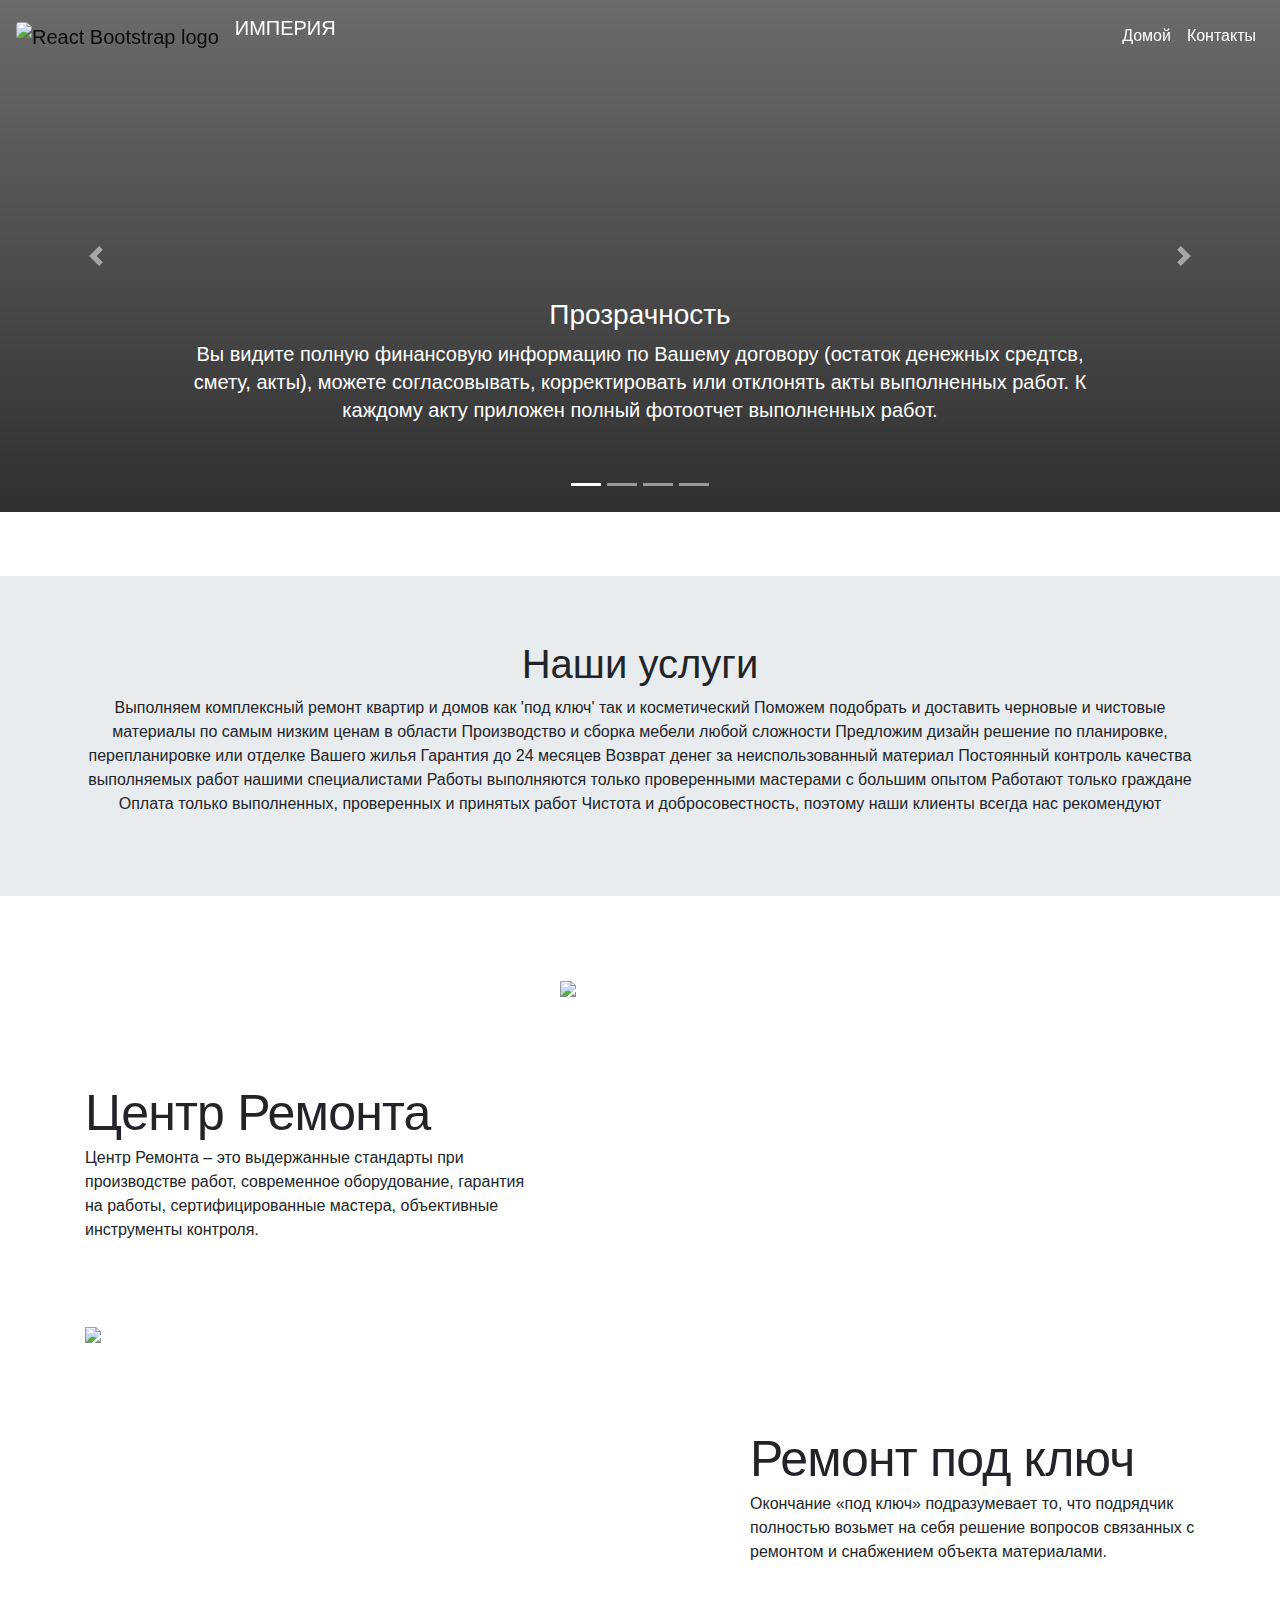
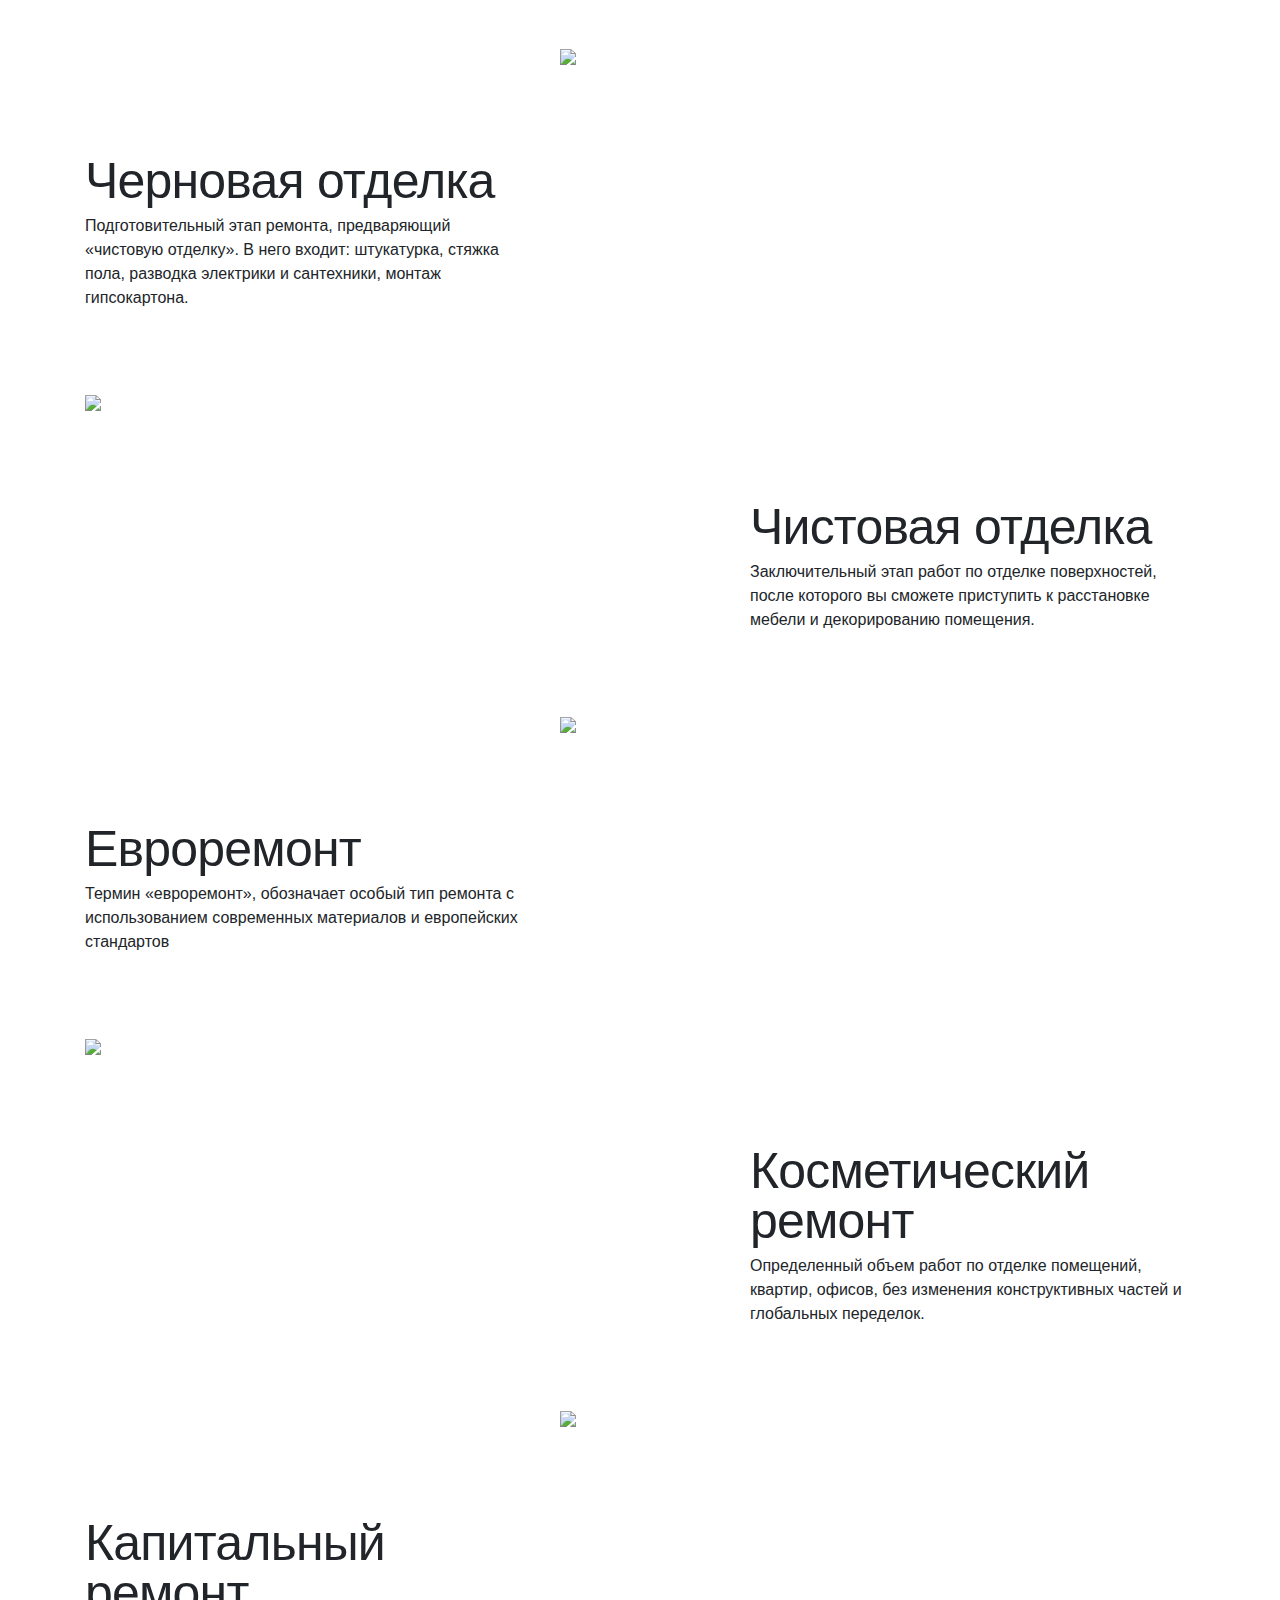
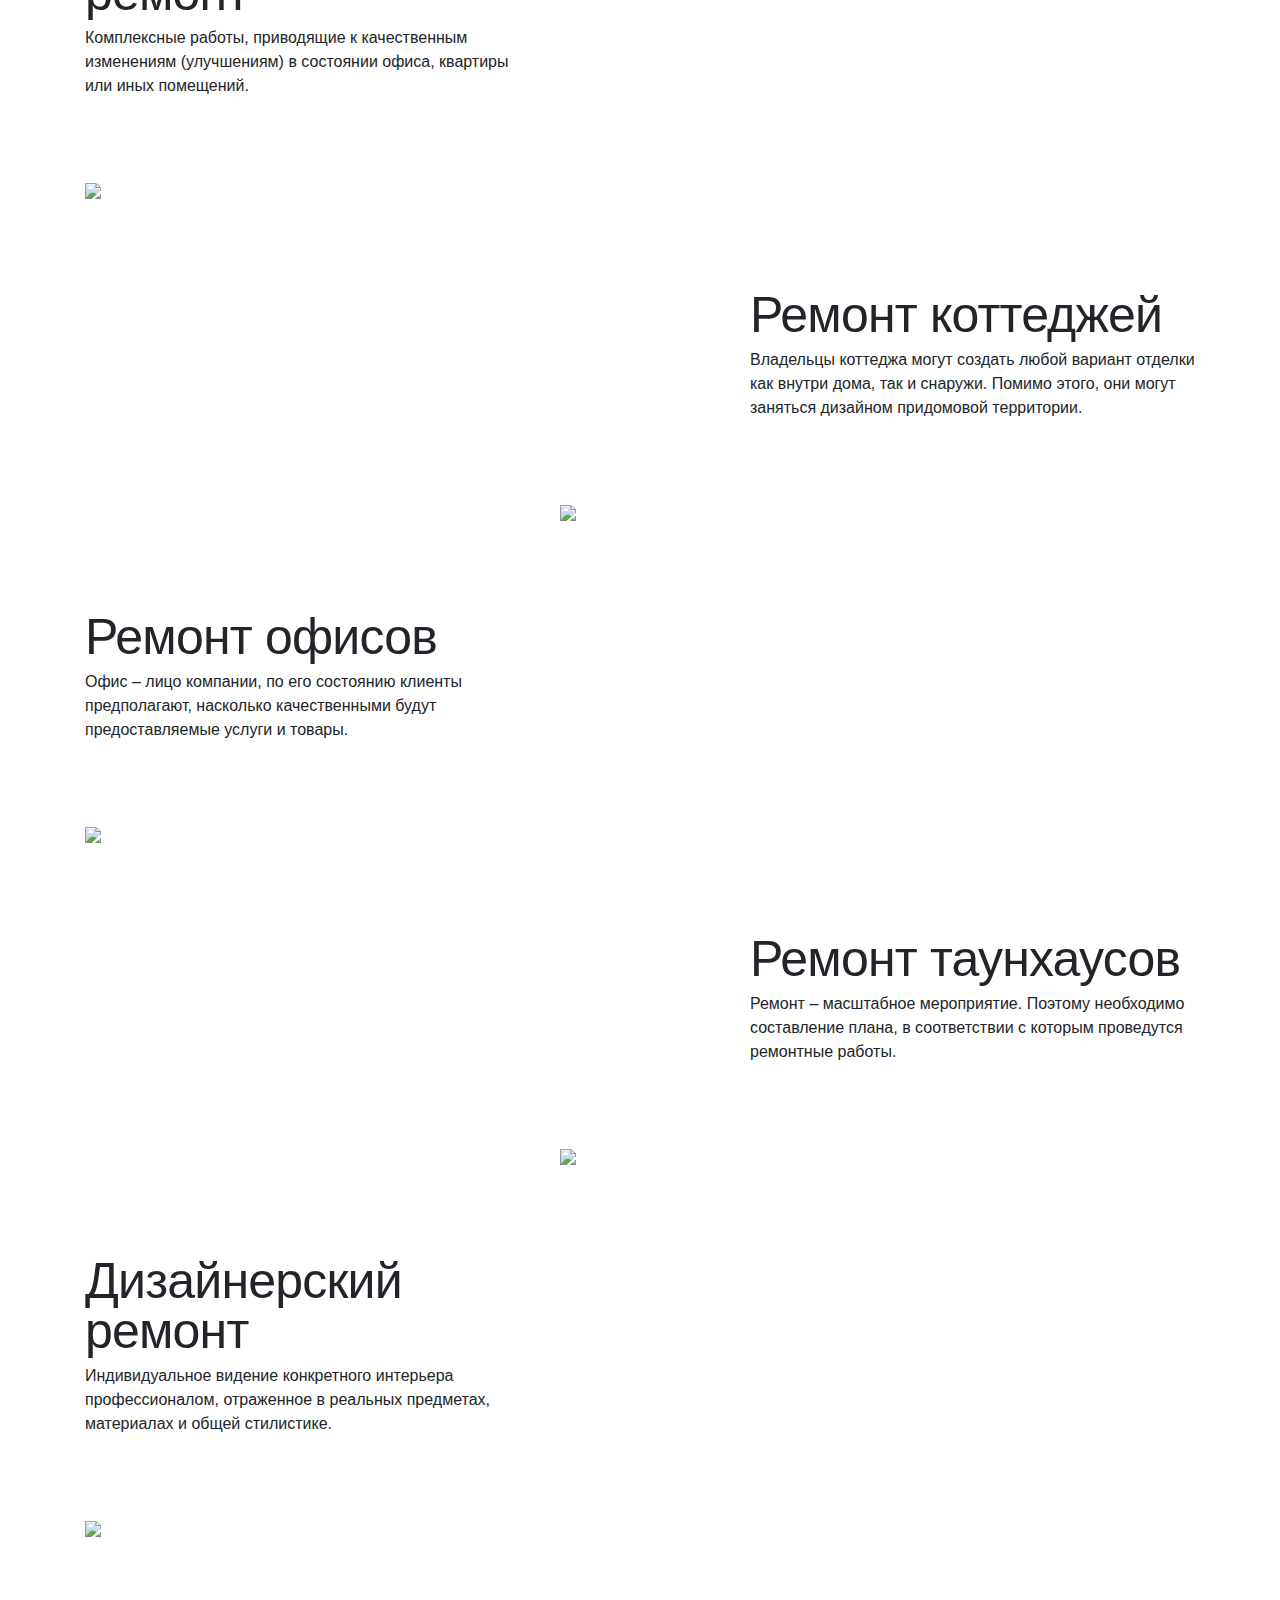
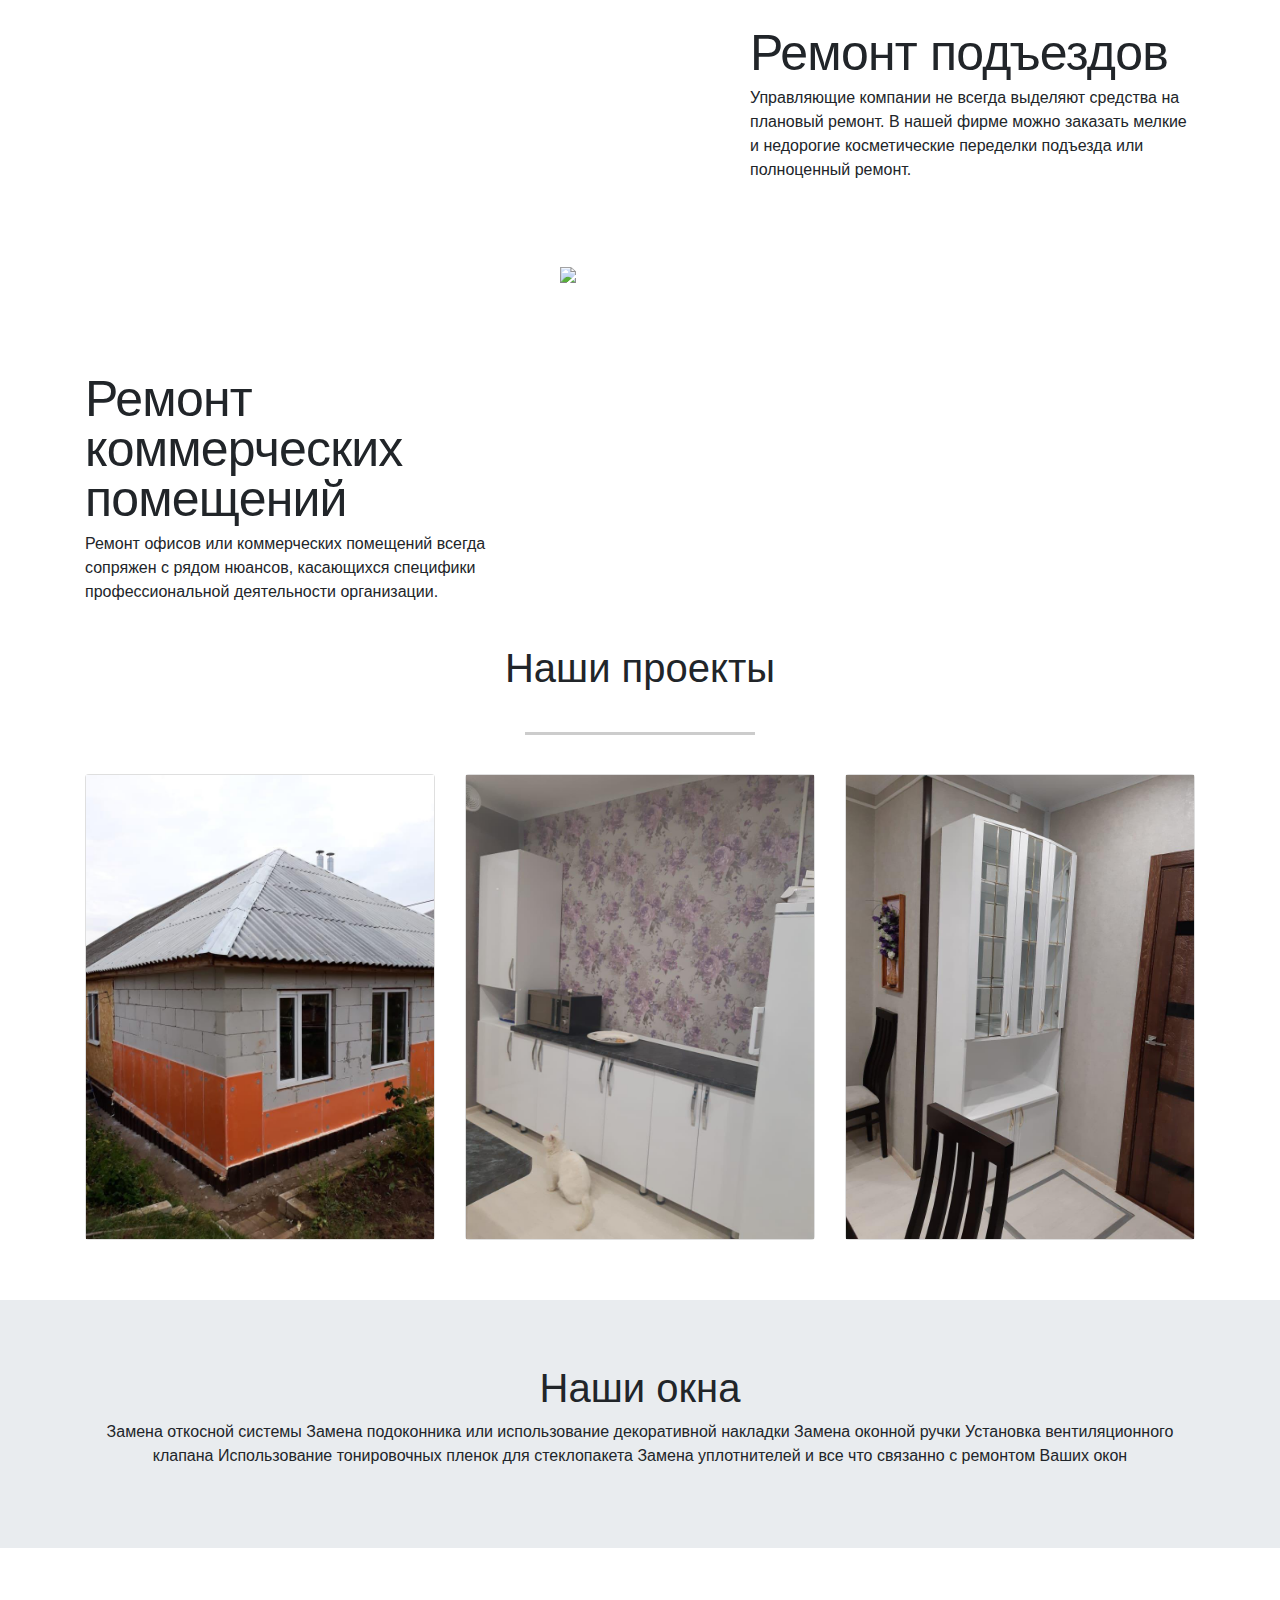
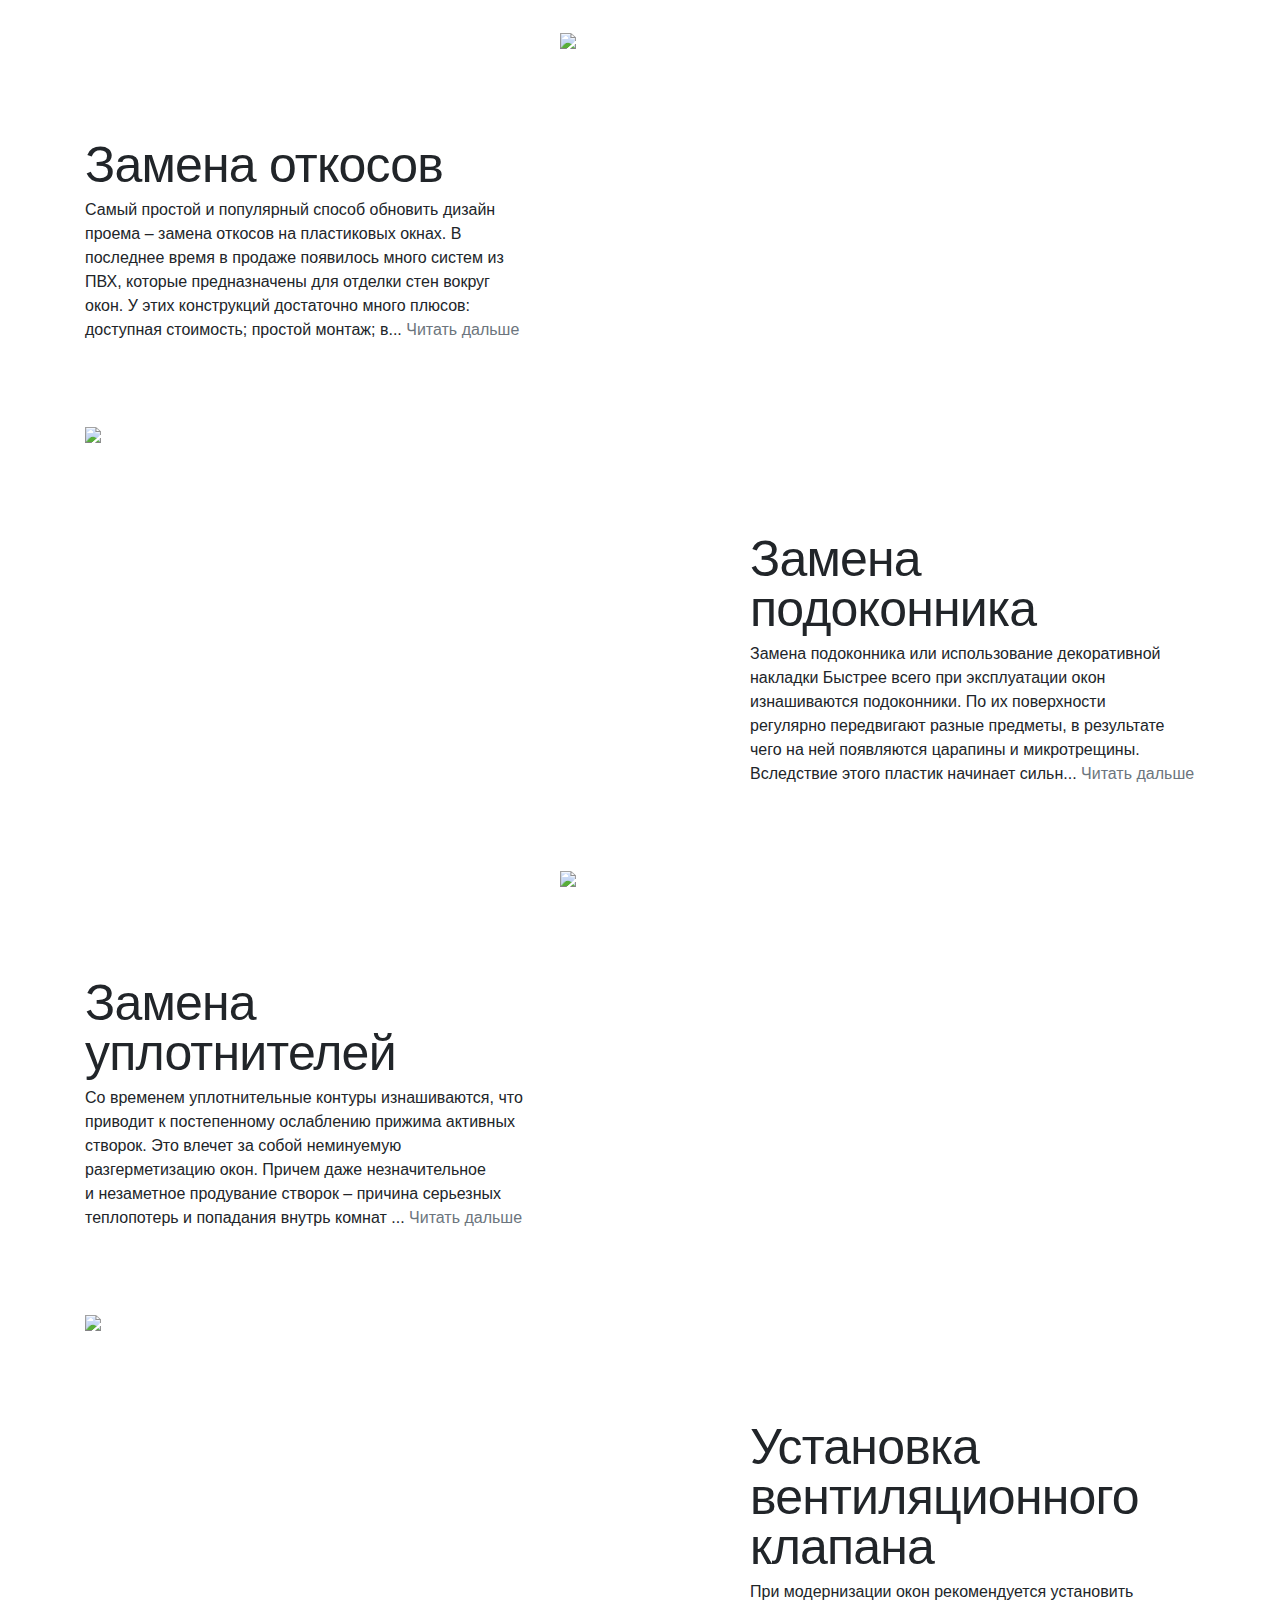
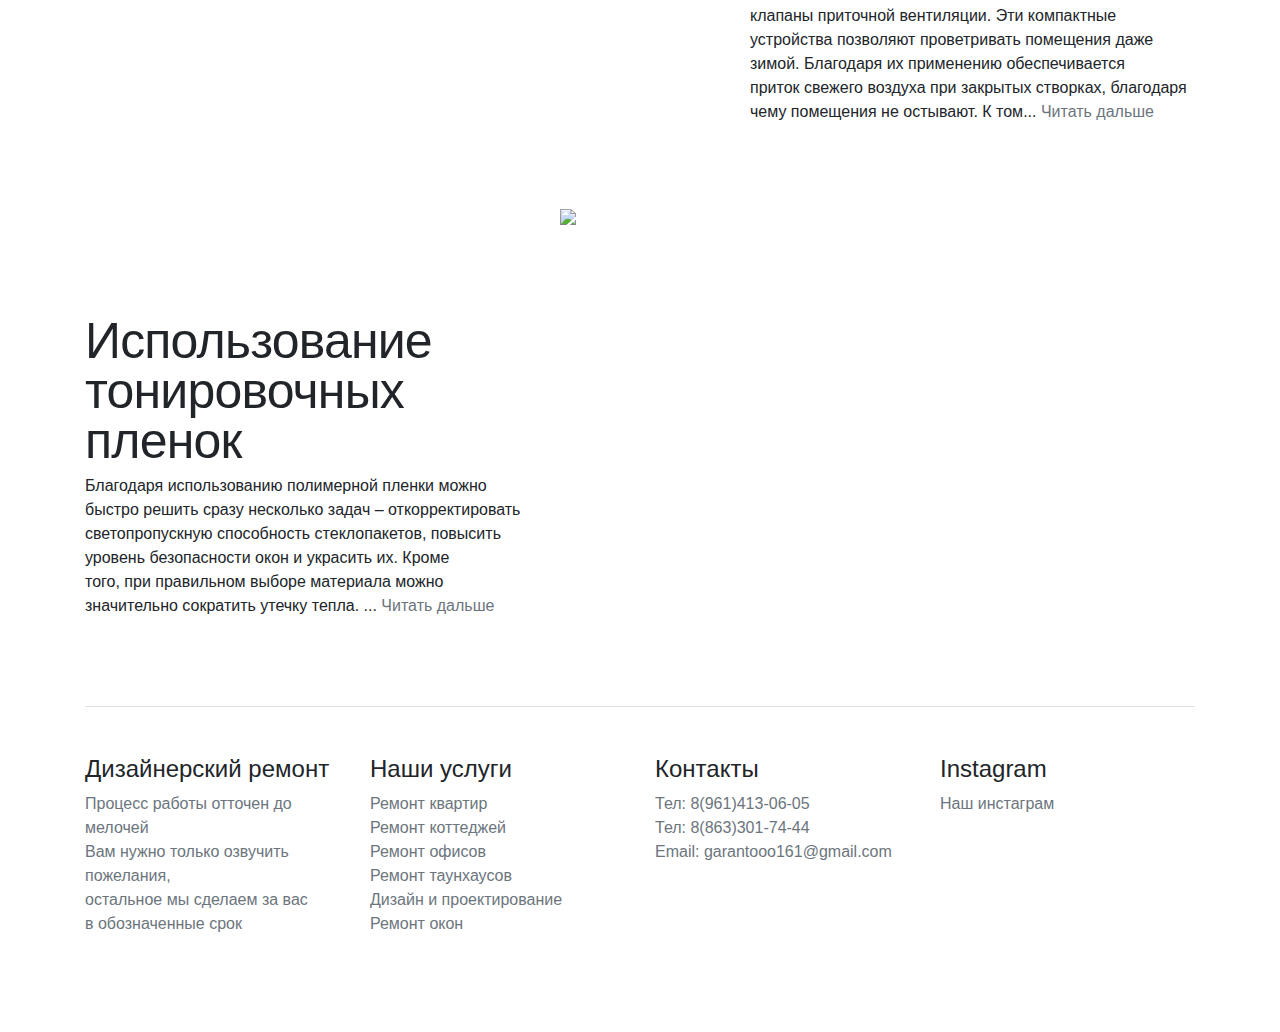
==== commit fec0a30e: "Updates" ====
--- a/index.html
+++ b/index.html
@@ -1,9 +1,9 @@
-<!DOCTYPE html><html><head><meta charSet="utf-8"/><meta http-equiv="x-ua-compatible" content="ie=edge"/><meta name="viewport" content="width=device-width, initial-scale=1, shrink-to-fit=no"/><style data-href="/commons.2d98af74f7477d634dbb.css">/*!
+<!DOCTYPE html><html><head><meta charSet="utf-8"/><meta http-equiv="x-ua-compatible" content="ie=edge"/><meta name="viewport" content="width=device-width, initial-scale=1, shrink-to-fit=no"/><style data-href="/styles.8c6f9428df5ad9423d34.css">/*!
  * Bootstrap v4.3.1 (https://getbootstrap.com/)
  * Copyright 2011-2019 The Bootstrap Authors
  * Copyright 2011-2019 Twitter, Inc.
  * Licensed under MIT (https://github.com/twbs/bootstrap/blob/master/LICENSE)
- */:root{--blue:#007bff;--indigo:#6610f2;--purple:#6f42c1;--pink:#e83e8c;--red:#dc3545;--orange:#fd7e14;--yellow:#ffc107;--green:#28a745;--teal:#20c997;--cyan:#17a2b8;--white:#fff;--gray:#6c757d;--gray-dark:#343a40;--primary:#007bff;--secondary:#6c757d;--success:#28a745;--info:#17a2b8;--warning:#ffc107;--danger:#dc3545;--light:#f8f9fa;--dark:#343a40;--breakpoint-xs:0;--breakpoint-sm:576px;--breakpoint-md:768px;--breakpoint-lg:992px;--breakpoint-xl:1200px;--font-family-sans-serif:-apple-system,BlinkMacSystemFont,"Segoe UI",Roboto,"Helvetica Neue",Arial,"Noto Sans",sans-serif,"Apple Color Emoji","Segoe UI Emoji","Segoe UI Symbol","Noto Color Emoji";--font-family-monospace:SFMono-Regular,Menlo,Monaco,Consolas,"Liberation Mono","Courier New",monospace}*,:after,:before{box-sizing:border-box}html{font-family:sans-serif;line-height:1.15;-webkit-text-size-adjust:100%;-webkit-tap-highlight-color:transparent}article,aside,figcaption,figure,footer,header,hgroup,main,nav,section{display:block}body{margin:0;font-family:-apple-system,BlinkMacSystemFont,Segoe UI,Roboto,Helvetica Neue,Arial,Noto Sans,sans-serif,Apple Color Emoji,Segoe UI Emoji,Segoe UI Symbol,Noto Color Emoji;font-size:1rem;font-weight:400;line-height:1.5;color:#212529;text-align:left;background-color:#fff}[tabindex="-1"]:focus{outline:0!important}hr{box-sizing:content-box;height:0;overflow:visible}h1,h2,h3,h4,h5,h6{margin-top:0;margin-bottom:.5rem}p{margin-top:0;margin-bottom:1rem}abbr[data-original-title],abbr[title]{text-decoration:underline;-webkit-text-decoration:underline dotted;text-decoration:underline dotted;cursor:help;border-bottom:0;-webkit-text-decoration-skip-ink:none;text-decoration-skip-ink:none}address{font-style:normal;line-height:inherit}address,dl,ol,ul{margin-bottom:1rem}dl,ol,ul{margin-top:0}ol ol,ol ul,ul ol,ul ul{margin-bottom:0}dt{font-weight:700}dd{margin-bottom:.5rem;margin-left:0}blockquote{margin:0 0 1rem}b,strong{font-weight:bolder}small{font-size:80%}sub,sup{position:relative;font-size:75%;line-height:0;vertical-align:baseline}sub{bottom:-.25em}sup{top:-.5em}a{color:#007bff;text-decoration:none;background-color:transparent}a:hover{color:#0056b3;text-decoration:underline}a:not([href]):not([tabindex]),a:not([href]):not([tabindex]):focus,a:not([href]):not([tabindex]):hover{color:inherit;text-decoration:none}a:not([href]):not([tabindex]):focus{outline:0}code,kbd,pre,samp{font-family:SFMono-Regular,Menlo,Monaco,Consolas,Liberation Mono,Courier New,monospace;font-size:1em}pre{margin-top:0;margin-bottom:1rem;overflow:auto}figure{margin:0 0 1rem}img{border-style:none}img,svg{vertical-align:middle}svg{overflow:hidden}table{border-collapse:collapse}caption{padding-top:.75rem;padding-bottom:.75rem;color:#6c757d;text-align:left;caption-side:bottom}th{text-align:inherit}label{display:inline-block;margin-bottom:.5rem}button{border-radius:0}button:focus{outline:1px dotted;outline:5px auto -webkit-focus-ring-color}button,input,optgroup,select,textarea{margin:0;font-family:inherit;font-size:inherit;line-height:inherit}button,input{overflow:visible}button,select{text-transform:none}select{word-wrap:normal}[type=button],[type=reset],[type=submit],button{-webkit-appearance:button}[type=button]:not(:disabled),[type=reset]:not(:disabled),[type=submit]:not(:disabled),button:not(:disabled){cursor:pointer}[type=button]::-moz-focus-inner,[type=reset]::-moz-focus-inner,[type=submit]::-moz-focus-inner,button::-moz-focus-inner{padding:0;border-style:none}input[type=checkbox],input[type=radio]{box-sizing:border-box;padding:0}input[type=date],input[type=datetime-local],input[type=month],input[type=time]{-webkit-appearance:listbox}textarea{overflow:auto;resize:vertical}fieldset{min-width:0;padding:0;margin:0;border:0}legend{display:block;width:100%;max-width:100%;padding:0;margin-bottom:.5rem;font-size:1.5rem;line-height:inherit;color:inherit;white-space:normal}progress{vertical-align:baseline}[type=number]::-webkit-inner-spin-button,[type=number]::-webkit-outer-spin-button{height:auto}[type=search]{outline-offset:-2px;-webkit-appearance:none}[type=search]::-webkit-search-decoration{-webkit-appearance:none}::-webkit-file-upload-button{font:inherit;-webkit-appearance:button}output{display:inline-block}summary{display:list-item;cursor:pointer}template{display:none}[hidden]{display:none!important}.h1,.h2,.h3,.h4,.h5,.h6,h1,h2,h3,h4,h5,h6{margin-bottom:.5rem;font-weight:500;line-height:1.2}.h1,h1{font-size:2.5rem}.h2,h2{font-size:2rem}.h3,h3{font-size:1.75rem}.h4,h4{font-size:1.5rem}.h5,h5{font-size:1.25rem}.h6,h6{font-size:1rem}.lead{font-size:1.25rem;font-weight:300}.display-1{font-size:6rem}.display-1,.display-2{font-weight:300;line-height:1.2}.display-2{font-size:5.5rem}.display-3{font-size:4.5rem}.display-3,.display-4{font-weight:300;line-height:1.2}.display-4{font-size:3.5rem}hr{margin-top:1rem;margin-bottom:1rem;border:0;border-top:1px solid rgba(0,0,0,.1)}.small,small{font-size:80%;font-weight:400}.mark,mark{padding:.2em;background-color:#fcf8e3}.list-inline,.list-unstyled{padding-left:0;list-style:none}.list-inline-item{display:inline-block}.list-inline-item:not(:last-child){margin-right:.5rem}.initialism{font-size:90%;text-transform:uppercase}.blockquote{margin-bottom:1rem;font-size:1.25rem}.blockquote-footer{display:block;font-size:80%;color:#6c757d}.blockquote-footer:before{content:"\2014\A0"}.img-fluid,.img-thumbnail{max-width:100%;height:auto}.img-thumbnail{padding:.25rem;background-color:#fff;border:1px solid #dee2e6;border-radius:.25rem}.figure{display:inline-block}.figure-img{margin-bottom:.5rem;line-height:1}.figure-caption{font-size:90%;color:#6c757d}code{font-size:87.5%;color:#e83e8c;word-break:break-word}a>code{color:inherit}kbd{padding:.2rem .4rem;font-size:87.5%;color:#fff;background-color:#212529;border-radius:.2rem}kbd kbd{padding:0;font-size:100%;font-weight:700}pre{display:block;font-size:87.5%;color:#212529}pre code{font-size:inherit;color:inherit;word-break:normal}.pre-scrollable{max-height:340px;overflow-y:scroll}.container{width:100%;padding-right:15px;padding-left:15px;margin-right:auto;margin-left:auto}@media (min-width:576px){.container{max-width:540px}}@media (min-width:768px){.container{max-width:720px}}@media (min-width:992px){.container{max-width:960px}}@media (min-width:1200px){.container{max-width:1140px}}.container-fluid{width:100%;padding-right:15px;padding-left:15px;margin-right:auto;margin-left:auto}.row{display:flex;flex-wrap:wrap;margin-right:-15px;margin-left:-15px}.no-gutters{margin-right:0;margin-left:0}.no-gutters>.col,.no-gutters>[class*=col-]{padding-right:0;padding-left:0}.col,.col-1,.col-2,.col-3,.col-4,.col-5,.col-6,.col-7,.col-8,.col-9,.col-10,.col-11,.col-12,.col-auto,.col-lg,.col-lg-1,.col-lg-2,.col-lg-3,.col-lg-4,.col-lg-5,.col-lg-6,.col-lg-7,.col-lg-8,.col-lg-9,.col-lg-10,.col-lg-11,.col-lg-12,.col-lg-auto,.col-md,.col-md-1,.col-md-2,.col-md-3,.col-md-4,.col-md-5,.col-md-6,.col-md-7,.col-md-8,.col-md-9,.col-md-10,.col-md-11,.col-md-12,.col-md-auto,.col-sm,.col-sm-1,.col-sm-2,.col-sm-3,.col-sm-4,.col-sm-5,.col-sm-6,.col-sm-7,.col-sm-8,.col-sm-9,.col-sm-10,.col-sm-11,.col-sm-12,.col-sm-auto,.col-xl,.col-xl-1,.col-xl-2,.col-xl-3,.col-xl-4,.col-xl-5,.col-xl-6,.col-xl-7,.col-xl-8,.col-xl-9,.col-xl-10,.col-xl-11,.col-xl-12,.col-xl-auto{position:relative;width:100%;padding-right:15px;padding-left:15px}.col{flex-basis:0;flex-grow:1;max-width:100%}.col-auto{flex:0 0 auto;width:auto;max-width:100%}.col-1{flex:0 0 8.333333%;max-width:8.333333%}.col-2{flex:0 0 16.666667%;max-width:16.666667%}.col-3{flex:0 0 25%;max-width:25%}.col-4{flex:0 0 33.333333%;max-width:33.333333%}.col-5{flex:0 0 41.666667%;max-width:41.666667%}.col-6{flex:0 0 50%;max-width:50%}.col-7{flex:0 0 58.333333%;max-width:58.333333%}.col-8{flex:0 0 66.666667%;max-width:66.666667%}.col-9{flex:0 0 75%;max-width:75%}.col-10{flex:0 0 83.333333%;max-width:83.333333%}.col-11{flex:0 0 91.666667%;max-width:91.666667%}.col-12{flex:0 0 100%;max-width:100%}.order-first{order:-1}.order-last{order:13}.order-0{order:0}.order-1{order:1}.order-2{order:2}.order-3{order:3}.order-4{order:4}.order-5{order:5}.order-6{order:6}.order-7{order:7}.order-8{order:8}.order-9{order:9}.order-10{order:10}.order-11{order:11}.order-12{order:12}.offset-1{margin-left:8.333333%}.offset-2{margin-left:16.666667%}.offset-3{margin-left:25%}.offset-4{margin-left:33.333333%}.offset-5{margin-left:41.666667%}.offset-6{margin-left:50%}.offset-7{margin-left:58.333333%}.offset-8{margin-left:66.666667%}.offset-9{margin-left:75%}.offset-10{margin-left:83.333333%}.offset-11{margin-left:91.666667%}@media (min-width:576px){.col-sm{flex-basis:0;flex-grow:1;max-width:100%}.col-sm-auto{flex:0 0 auto;width:auto;max-width:100%}.col-sm-1{flex:0 0 8.333333%;max-width:8.333333%}.col-sm-2{flex:0 0 16.666667%;max-width:16.666667%}.col-sm-3{flex:0 0 25%;max-width:25%}.col-sm-4{flex:0 0 33.333333%;max-width:33.333333%}.col-sm-5{flex:0 0 41.666667%;max-width:41.666667%}.col-sm-6{flex:0 0 50%;max-width:50%}.col-sm-7{flex:0 0 58.333333%;max-width:58.333333%}.col-sm-8{flex:0 0 66.666667%;max-width:66.666667%}.col-sm-9{flex:0 0 75%;max-width:75%}.col-sm-10{flex:0 0 83.333333%;max-width:83.333333%}.col-sm-11{flex:0 0 91.666667%;max-width:91.666667%}.col-sm-12{flex:0 0 100%;max-width:100%}.order-sm-first{order:-1}.order-sm-last{order:13}.order-sm-0{order:0}.order-sm-1{order:1}.order-sm-2{order:2}.order-sm-3{order:3}.order-sm-4{order:4}.order-sm-5{order:5}.order-sm-6{order:6}.order-sm-7{order:7}.order-sm-8{order:8}.order-sm-9{order:9}.order-sm-10{order:10}.order-sm-11{order:11}.order-sm-12{order:12}.offset-sm-0{margin-left:0}.offset-sm-1{margin-left:8.333333%}.offset-sm-2{margin-left:16.666667%}.offset-sm-3{margin-left:25%}.offset-sm-4{margin-left:33.333333%}.offset-sm-5{margin-left:41.666667%}.offset-sm-6{margin-left:50%}.offset-sm-7{margin-left:58.333333%}.offset-sm-8{margin-left:66.666667%}.offset-sm-9{margin-left:75%}.offset-sm-10{margin-left:83.333333%}.offset-sm-11{margin-left:91.666667%}}@media (min-width:768px){.col-md{flex-basis:0;flex-grow:1;max-width:100%}.col-md-auto{flex:0 0 auto;width:auto;max-width:100%}.col-md-1{flex:0 0 8.333333%;max-width:8.333333%}.col-md-2{flex:0 0 16.666667%;max-width:16.666667%}.col-md-3{flex:0 0 25%;max-width:25%}.col-md-4{flex:0 0 33.333333%;max-width:33.333333%}.col-md-5{flex:0 0 41.666667%;max-width:41.666667%}.col-md-6{flex:0 0 50%;max-width:50%}.col-md-7{flex:0 0 58.333333%;max-width:58.333333%}.col-md-8{flex:0 0 66.666667%;max-width:66.666667%}.col-md-9{flex:0 0 75%;max-width:75%}.col-md-10{flex:0 0 83.333333%;max-width:83.333333%}.col-md-11{flex:0 0 91.666667%;max-width:91.666667%}.col-md-12{flex:0 0 100%;max-width:100%}.order-md-first{order:-1}.order-md-last{order:13}.order-md-0{order:0}.order-md-1{order:1}.order-md-2{order:2}.order-md-3{order:3}.order-md-4{order:4}.order-md-5{order:5}.order-md-6{order:6}.order-md-7{order:7}.order-md-8{order:8}.order-md-9{order:9}.order-md-10{order:10}.order-md-11{order:11}.order-md-12{order:12}.offset-md-0{margin-left:0}.offset-md-1{margin-left:8.333333%}.offset-md-2{margin-left:16.666667%}.offset-md-3{margin-left:25%}.offset-md-4{margin-left:33.333333%}.offset-md-5{margin-left:41.666667%}.offset-md-6{margin-left:50%}.offset-md-7{margin-left:58.333333%}.offset-md-8{margin-left:66.666667%}.offset-md-9{margin-left:75%}.offset-md-10{margin-left:83.333333%}.offset-md-11{margin-left:91.666667%}}@media (min-width:992px){.col-lg{flex-basis:0;flex-grow:1;max-width:100%}.col-lg-auto{flex:0 0 auto;width:auto;max-width:100%}.col-lg-1{flex:0 0 8.333333%;max-width:8.333333%}.col-lg-2{flex:0 0 16.666667%;max-width:16.666667%}.col-lg-3{flex:0 0 25%;max-width:25%}.col-lg-4{flex:0 0 33.333333%;max-width:33.333333%}.col-lg-5{flex:0 0 41.666667%;max-width:41.666667%}.col-lg-6{flex:0 0 50%;max-width:50%}.col-lg-7{flex:0 0 58.333333%;max-width:58.333333%}.col-lg-8{flex:0 0 66.666667%;max-width:66.666667%}.col-lg-9{flex:0 0 75%;max-width:75%}.col-lg-10{flex:0 0 83.333333%;max-width:83.333333%}.col-lg-11{flex:0 0 91.666667%;max-width:91.666667%}.col-lg-12{flex:0 0 100%;max-width:100%}.order-lg-first{order:-1}.order-lg-last{order:13}.order-lg-0{order:0}.order-lg-1{order:1}.order-lg-2{order:2}.order-lg-3{order:3}.order-lg-4{order:4}.order-lg-5{order:5}.order-lg-6{order:6}.order-lg-7{order:7}.order-lg-8{order:8}.order-lg-9{order:9}.order-lg-10{order:10}.order-lg-11{order:11}.order-lg-12{order:12}.offset-lg-0{margin-left:0}.offset-lg-1{margin-left:8.333333%}.offset-lg-2{margin-left:16.666667%}.offset-lg-3{margin-left:25%}.offset-lg-4{margin-left:33.333333%}.offset-lg-5{margin-left:41.666667%}.offset-lg-6{margin-left:50%}.offset-lg-7{margin-left:58.333333%}.offset-lg-8{margin-left:66.666667%}.offset-lg-9{margin-left:75%}.offset-lg-10{margin-left:83.333333%}.offset-lg-11{margin-left:91.666667%}}@media (min-width:1200px){.col-xl{flex-basis:0;flex-grow:1;max-width:100%}.col-xl-auto{flex:0 0 auto;width:auto;max-width:100%}.col-xl-1{flex:0 0 8.333333%;max-width:8.333333%}.col-xl-2{flex:0 0 16.666667%;max-width:16.666667%}.col-xl-3{flex:0 0 25%;max-width:25%}.col-xl-4{flex:0 0 33.333333%;max-width:33.333333%}.col-xl-5{flex:0 0 41.666667%;max-width:41.666667%}.col-xl-6{flex:0 0 50%;max-width:50%}.col-xl-7{flex:0 0 58.333333%;max-width:58.333333%}.col-xl-8{flex:0 0 66.666667%;max-width:66.666667%}.col-xl-9{flex:0 0 75%;max-width:75%}.col-xl-10{flex:0 0 83.333333%;max-width:83.333333%}.col-xl-11{flex:0 0 91.666667%;max-width:91.666667%}.col-xl-12{flex:0 0 100%;max-width:100%}.order-xl-first{order:-1}.order-xl-last{order:13}.order-xl-0{order:0}.order-xl-1{order:1}.order-xl-2{order:2}.order-xl-3{order:3}.order-xl-4{order:4}.order-xl-5{order:5}.order-xl-6{order:6}.order-xl-7{order:7}.order-xl-8{order:8}.order-xl-9{order:9}.order-xl-10{order:10}.order-xl-11{order:11}.order-xl-12{order:12}.offset-xl-0{margin-left:0}.offset-xl-1{margin-left:8.333333%}.offset-xl-2{margin-left:16.666667%}.offset-xl-3{margin-left:25%}.offset-xl-4{margin-left:33.333333%}.offset-xl-5{margin-left:41.666667%}.offset-xl-6{margin-left:50%}.offset-xl-7{margin-left:58.333333%}.offset-xl-8{margin-left:66.666667%}.offset-xl-9{margin-left:75%}.offset-xl-10{margin-left:83.333333%}.offset-xl-11{margin-left:91.666667%}}.table{width:100%;margin-bottom:1rem;color:#212529}.table td,.table th{padding:.75rem;vertical-align:top;border-top:1px solid #dee2e6}.table thead th{vertical-align:bottom;border-bottom:2px solid #dee2e6}.table tbody+tbody{border-top:2px solid #dee2e6}.table-sm td,.table-sm th{padding:.3rem}.table-bordered,.table-bordered td,.table-bordered th{border:1px solid #dee2e6}.table-bordered thead td,.table-bordered thead th{border-bottom-width:2px}.table-borderless tbody+tbody,.table-borderless td,.table-borderless th,.table-borderless thead th{border:0}.table-striped tbody tr:nth-of-type(odd){background-color:rgba(0,0,0,.05)}.table-hover tbody tr:hover{color:#212529;background-color:rgba(0,0,0,.075)}.table-primary,.table-primary>td,.table-primary>th{background-color:#b8daff}.table-primary tbody+tbody,.table-primary td,.table-primary th,.table-primary thead th{border-color:#7abaff}.table-hover .table-primary:hover,.table-hover .table-primary:hover>td,.table-hover .table-primary:hover>th{background-color:#9fcdff}.table-secondary,.table-secondary>td,.table-secondary>th{background-color:#d6d8db}.table-secondary tbody+tbody,.table-secondary td,.table-secondary th,.table-secondary thead th{border-color:#b3b7bb}.table-hover .table-secondary:hover,.table-hover .table-secondary:hover>td,.table-hover .table-secondary:hover>th{background-color:#c8cbcf}.table-success,.table-success>td,.table-success>th{background-color:#c3e6cb}.table-success tbody+tbody,.table-success td,.table-success th,.table-success thead th{border-color:#8fd19e}.table-hover .table-success:hover,.table-hover .table-success:hover>td,.table-hover .table-success:hover>th{background-color:#b1dfbb}.table-info,.table-info>td,.table-info>th{background-color:#bee5eb}.table-info tbody+tbody,.table-info td,.table-info th,.table-info thead th{border-color:#86cfda}.table-hover .table-info:hover,.table-hover .table-info:hover>td,.table-hover .table-info:hover>th{background-color:#abdde5}.table-warning,.table-warning>td,.table-warning>th{background-color:#ffeeba}.table-warning tbody+tbody,.table-warning td,.table-warning th,.table-warning thead th{border-color:#ffdf7e}.table-hover .table-warning:hover,.table-hover .table-warning:hover>td,.table-hover .table-warning:hover>th{background-color:#ffe8a1}.table-danger,.table-danger>td,.table-danger>th{background-color:#f5c6cb}.table-danger tbody+tbody,.table-danger td,.table-danger th,.table-danger thead th{border-color:#ed969e}.table-hover .table-danger:hover,.table-hover .table-danger:hover>td,.table-hover .table-danger:hover>th{background-color:#f1b0b7}.table-light,.table-light>td,.table-light>th{background-color:#fdfdfe}.table-light tbody+tbody,.table-light td,.table-light th,.table-light thead th{border-color:#fbfcfc}.table-hover .table-light:hover,.table-hover .table-light:hover>td,.table-hover .table-light:hover>th{background-color:#ececf6}.table-dark,.table-dark>td,.table-dark>th{background-color:#c6c8ca}.table-dark tbody+tbody,.table-dark td,.table-dark th,.table-dark thead th{border-color:#95999c}.table-hover .table-dark:hover,.table-hover .table-dark:hover>td,.table-hover .table-dark:hover>th{background-color:#b9bbbe}.table-active,.table-active>td,.table-active>th,.table-hover .table-active:hover,.table-hover .table-active:hover>td,.table-hover .table-active:hover>th{background-color:rgba(0,0,0,.075)}.table .thead-dark th{color:#fff;background-color:#343a40;border-color:#454d55}.table .thead-light th{color:#495057;background-color:#e9ecef;border-color:#dee2e6}.table-dark{color:#fff;background-color:#343a40}.table-dark td,.table-dark th,.table-dark thead th{border-color:#454d55}.table-dark.table-bordered{border:0}.table-dark.table-striped tbody tr:nth-of-type(odd){background-color:hsla(0,0%,100%,.05)}.table-dark.table-hover tbody tr:hover{color:#fff;background-color:hsla(0,0%,100%,.075)}@media (max-width:575.98px){.table-responsive-sm{display:block;width:100%;overflow-x:auto;-webkit-overflow-scrolling:touch}.table-responsive-sm>.table-bordered{border:0}}@media (max-width:767.98px){.table-responsive-md{display:block;width:100%;overflow-x:auto;-webkit-overflow-scrolling:touch}.table-responsive-md>.table-bordered{border:0}}@media (max-width:991.98px){.table-responsive-lg{display:block;width:100%;overflow-x:auto;-webkit-overflow-scrolling:touch}.table-responsive-lg>.table-bordered{border:0}}@media (max-width:1199.98px){.table-responsive-xl{display:block;width:100%;overflow-x:auto;-webkit-overflow-scrolling:touch}.table-responsive-xl>.table-bordered{border:0}}.table-responsive{display:block;width:100%;overflow-x:auto;-webkit-overflow-scrolling:touch}.table-responsive>.table-bordered{border:0}.form-control{display:block;width:100%;height:calc(1.5em + .75rem + 2px);padding:.375rem .75rem;font-size:1rem;font-weight:400;line-height:1.5;color:#495057;background-color:#fff;background-clip:padding-box;border:1px solid #ced4da;border-radius:.25rem;-webkit-transition:border-color .15s ease-in-out,box-shadow .15s ease-in-out;transition:border-color .15s ease-in-out,box-shadow .15s ease-in-out}@media (prefers-reduced-motion:reduce){.form-control{-webkit-transition:none;transition:none}}.form-control::-ms-expand{background-color:transparent;border:0}.form-control:focus{color:#495057;background-color:#fff;border-color:#80bdff;outline:0;box-shadow:0 0 0 .2rem rgba(0,123,255,.25)}.form-control::-webkit-input-placeholder{color:#6c757d;opacity:1}.form-control::-moz-placeholder{color:#6c757d;opacity:1}.form-control:-ms-input-placeholder{color:#6c757d;opacity:1}.form-control::-ms-input-placeholder{color:#6c757d;opacity:1}.form-control::placeholder{color:#6c757d;opacity:1}.form-control:disabled,.form-control[readonly]{background-color:#e9ecef;opacity:1}select.form-control:focus::-ms-value{color:#495057;background-color:#fff}.form-control-file,.form-control-range{display:block;width:100%}.col-form-label{padding-top:calc(.375rem + 1px);padding-bottom:calc(.375rem + 1px);margin-bottom:0;font-size:inherit;line-height:1.5}.col-form-label-lg{padding-top:calc(.5rem + 1px);padding-bottom:calc(.5rem + 1px);font-size:1.25rem;line-height:1.5}.col-form-label-sm{padding-top:calc(.25rem + 1px);padding-bottom:calc(.25rem + 1px);font-size:.875rem;line-height:1.5}.form-control-plaintext{display:block;width:100%;padding-top:.375rem;padding-bottom:.375rem;margin-bottom:0;line-height:1.5;color:#212529;background-color:transparent;border:solid transparent;border-width:1px 0}.form-control-plaintext.form-control-lg,.form-control-plaintext.form-control-sm{padding-right:0;padding-left:0}.form-control-sm{height:calc(1.5em + .5rem + 2px);padding:.25rem .5rem;font-size:.875rem;line-height:1.5;border-radius:.2rem}.form-control-lg{height:calc(1.5em + 1rem + 2px);padding:.5rem 1rem;font-size:1.25rem;line-height:1.5;border-radius:.3rem}select.form-control[multiple],select.form-control[size],textarea.form-control{height:auto}.form-group{margin-bottom:1rem}.form-text{display:block;margin-top:.25rem}.form-row{display:flex;flex-wrap:wrap;margin-right:-5px;margin-left:-5px}.form-row>.col,.form-row>[class*=col-]{padding-right:5px;padding-left:5px}.form-check{position:relative;display:block;padding-left:1.25rem}.form-check-input{position:absolute;margin-top:.3rem;margin-left:-1.25rem}.form-check-input:disabled~.form-check-label{color:#6c757d}.form-check-label{margin-bottom:0}.form-check-inline{display:inline-flex;align-items:center;padding-left:0;margin-right:.75rem}.form-check-inline .form-check-input{position:static;margin-top:0;margin-right:.3125rem;margin-left:0}.valid-feedback{display:none;width:100%;margin-top:.25rem;font-size:80%;color:#28a745}.valid-tooltip{position:absolute;top:100%;z-index:5;display:none;max-width:100%;padding:.25rem .5rem;margin-top:.1rem;font-size:.875rem;line-height:1.5;color:#fff;background-color:rgba(40,167,69,.9);border-radius:.25rem}.form-control.is-valid,.was-validated .form-control:valid{border-color:#28a745;padding-right:calc(1.5em + .75rem);background-image:url("data:image/svg+xml;charset=utf-8,%3Csvg xmlns='http://www.w3.org/2000/svg' viewBox='0 0 8 8'%3E%3Cpath fill='%2328a745' d='M2.3 6.73L.6 4.53c-.4-1.04.46-1.4 1.1-.8l1.1 1.4 3.4-3.8c.6-.63 1.6-.27 1.2.7l-4 4.6c-.43.5-.8.4-1.1.1z'/%3E%3C/svg%3E");background-repeat:no-repeat;background-position:100% calc(.375em + .1875rem);background-size:calc(.75em + .375rem) calc(.75em + .375rem)}.form-control.is-valid:focus,.was-validated .form-control:valid:focus{border-color:#28a745;box-shadow:0 0 0 .2rem rgba(40,167,69,.25)}.form-control.is-valid~.valid-feedback,.form-control.is-valid~.valid-tooltip,.was-validated .form-control:valid~.valid-feedback,.was-validated .form-control:valid~.valid-tooltip{display:block}.was-validated textarea.form-control:valid,textarea.form-control.is-valid{padding-right:calc(1.5em + .75rem);background-position:top calc(.375em + .1875rem) right calc(.375em + .1875rem)}.custom-select.is-valid,.was-validated .custom-select:valid{border-color:#28a745;padding-right:calc((3em + 2.25rem)/4 + 1.75rem);background:url("data:image/svg+xml;charset=utf-8,%3Csvg xmlns='http://www.w3.org/2000/svg' viewBox='0 0 4 5'%3E%3Cpath fill='%23343a40' d='M2 0L0 2h4zm0 5L0 3h4z'/%3E%3C/svg%3E") no-repeat right .75rem center/8px 10px,url("data:image/svg+xml;charset=utf-8,%3Csvg xmlns='http://www.w3.org/2000/svg' viewBox='0 0 8 8'%3E%3Cpath fill='%2328a745' d='M2.3 6.73L.6 4.53c-.4-1.04.46-1.4 1.1-.8l1.1 1.4 3.4-3.8c.6-.63 1.6-.27 1.2.7l-4 4.6c-.43.5-.8.4-1.1.1z'/%3E%3C/svg%3E") #fff no-repeat center right 1.75rem/calc(.75em + .375rem) calc(.75em + .375rem)}.custom-select.is-valid:focus,.was-validated .custom-select:valid:focus{border-color:#28a745;box-shadow:0 0 0 .2rem rgba(40,167,69,.25)}.custom-select.is-valid~.valid-feedback,.custom-select.is-valid~.valid-tooltip,.form-control-file.is-valid~.valid-feedback,.form-control-file.is-valid~.valid-tooltip,.was-validated .custom-select:valid~.valid-feedback,.was-validated .custom-select:valid~.valid-tooltip,.was-validated .form-control-file:valid~.valid-feedback,.was-validated .form-control-file:valid~.valid-tooltip{display:block}.form-check-input.is-valid~.form-check-label,.was-validated .form-check-input:valid~.form-check-label{color:#28a745}.form-check-input.is-valid~.valid-feedback,.form-check-input.is-valid~.valid-tooltip,.was-validated .form-check-input:valid~.valid-feedback,.was-validated .form-check-input:valid~.valid-tooltip{display:block}.custom-control-input.is-valid~.custom-control-label,.was-validated .custom-control-input:valid~.custom-control-label{color:#28a745}.custom-control-input.is-valid~.custom-control-label:before,.was-validated .custom-control-input:valid~.custom-control-label:before{border-color:#28a745}.custom-control-input.is-valid~.valid-feedback,.custom-control-input.is-valid~.valid-tooltip,.was-validated .custom-control-input:valid~.valid-feedback,.was-validated .custom-control-input:valid~.valid-tooltip{display:block}.custom-control-input.is-valid:checked~.custom-control-label:before,.was-validated .custom-control-input:valid:checked~.custom-control-label:before{border-color:#34ce57;background-color:#34ce57}.custom-control-input.is-valid:focus~.custom-control-label:before,.was-validated .custom-control-input:valid:focus~.custom-control-label:before{box-shadow:0 0 0 .2rem rgba(40,167,69,.25)}.custom-control-input.is-valid:focus:not(:checked)~.custom-control-label:before,.custom-file-input.is-valid~.custom-file-label,.was-validated .custom-control-input:valid:focus:not(:checked)~.custom-control-label:before,.was-validated .custom-file-input:valid~.custom-file-label{border-color:#28a745}.custom-file-input.is-valid~.valid-feedback,.custom-file-input.is-valid~.valid-tooltip,.was-validated .custom-file-input:valid~.valid-feedback,.was-validated .custom-file-input:valid~.valid-tooltip{display:block}.custom-file-input.is-valid:focus~.custom-file-label,.was-validated .custom-file-input:valid:focus~.custom-file-label{border-color:#28a745;box-shadow:0 0 0 .2rem rgba(40,167,69,.25)}.invalid-feedback{display:none;width:100%;margin-top:.25rem;font-size:80%;color:#dc3545}.invalid-tooltip{position:absolute;top:100%;z-index:5;display:none;max-width:100%;padding:.25rem .5rem;margin-top:.1rem;font-size:.875rem;line-height:1.5;color:#fff;background-color:rgba(220,53,69,.9);border-radius:.25rem}.form-control.is-invalid,.was-validated .form-control:invalid{border-color:#dc3545;padding-right:calc(1.5em + .75rem);background-image:url("data:image/svg+xml;charset=utf-8,%3Csvg xmlns='http://www.w3.org/2000/svg' fill='%23dc3545' viewBox='-2 -2 7 7'%3E%3Cpath stroke='%23dc3545' d='M0 0l3 3m0-3L0 3'/%3E%3Ccircle r='.5'/%3E%3Ccircle cx='3' r='.5'/%3E%3Ccircle cy='3' r='.5'/%3E%3Ccircle cx='3' cy='3' r='.5'/%3E%3C/svg%3E");background-repeat:no-repeat;background-position:100% calc(.375em + .1875rem);background-size:calc(.75em + .375rem) calc(.75em + .375rem)}.form-control.is-invalid:focus,.was-validated .form-control:invalid:focus{border-color:#dc3545;box-shadow:0 0 0 .2rem rgba(220,53,69,.25)}.form-control.is-invalid~.invalid-feedback,.form-control.is-invalid~.invalid-tooltip,.was-validated .form-control:invalid~.invalid-feedback,.was-validated .form-control:invalid~.invalid-tooltip{display:block}.was-validated textarea.form-control:invalid,textarea.form-control.is-invalid{padding-right:calc(1.5em + .75rem);background-position:top calc(.375em + .1875rem) right calc(.375em + .1875rem)}.custom-select.is-invalid,.was-validated .custom-select:invalid{border-color:#dc3545;padding-right:calc((3em + 2.25rem)/4 + 1.75rem);background:url("data:image/svg+xml;charset=utf-8,%3Csvg xmlns='http://www.w3.org/2000/svg' viewBox='0 0 4 5'%3E%3Cpath fill='%23343a40' d='M2 0L0 2h4zm0 5L0 3h4z'/%3E%3C/svg%3E") no-repeat right .75rem center/8px 10px,url("data:image/svg+xml;charset=utf-8,%3Csvg xmlns='http://www.w3.org/2000/svg' fill='%23dc3545' viewBox='-2 -2 7 7'%3E%3Cpath stroke='%23dc3545' d='M0 0l3 3m0-3L0 3'/%3E%3Ccircle r='.5'/%3E%3Ccircle cx='3' r='.5'/%3E%3Ccircle cy='3' r='.5'/%3E%3Ccircle cx='3' cy='3' r='.5'/%3E%3C/svg%3E") #fff no-repeat center right 1.75rem/calc(.75em + .375rem) calc(.75em + .375rem)}.custom-select.is-invalid:focus,.was-validated .custom-select:invalid:focus{border-color:#dc3545;box-shadow:0 0 0 .2rem rgba(220,53,69,.25)}.custom-select.is-invalid~.invalid-feedback,.custom-select.is-invalid~.invalid-tooltip,.form-control-file.is-invalid~.invalid-feedback,.form-control-file.is-invalid~.invalid-tooltip,.was-validated .custom-select:invalid~.invalid-feedback,.was-validated .custom-select:invalid~.invalid-tooltip,.was-validated .form-control-file:invalid~.invalid-feedback,.was-validated .form-control-file:invalid~.invalid-tooltip{display:block}.form-check-input.is-invalid~.form-check-label,.was-validated .form-check-input:invalid~.form-check-label{color:#dc3545}.form-check-input.is-invalid~.invalid-feedback,.form-check-input.is-invalid~.invalid-tooltip,.was-validated .form-check-input:invalid~.invalid-feedback,.was-validated .form-check-input:invalid~.invalid-tooltip{display:block}.custom-control-input.is-invalid~.custom-control-label,.was-validated .custom-control-input:invalid~.custom-control-label{color:#dc3545}.custom-control-input.is-invalid~.custom-control-label:before,.was-validated .custom-control-input:invalid~.custom-control-label:before{border-color:#dc3545}.custom-control-input.is-invalid~.invalid-feedback,.custom-control-input.is-invalid~.invalid-tooltip,.was-validated .custom-control-input:invalid~.invalid-feedback,.was-validated .custom-control-input:invalid~.invalid-tooltip{display:block}.custom-control-input.is-invalid:checked~.custom-control-label:before,.was-validated .custom-control-input:invalid:checked~.custom-control-label:before{border-color:#e4606d;background-color:#e4606d}.custom-control-input.is-invalid:focus~.custom-control-label:before,.was-validated .custom-control-input:invalid:focus~.custom-control-label:before{box-shadow:0 0 0 .2rem rgba(220,53,69,.25)}.custom-control-input.is-invalid:focus:not(:checked)~.custom-control-label:before,.custom-file-input.is-invalid~.custom-file-label,.was-validated .custom-control-input:invalid:focus:not(:checked)~.custom-control-label:before,.was-validated .custom-file-input:invalid~.custom-file-label{border-color:#dc3545}.custom-file-input.is-invalid~.invalid-feedback,.custom-file-input.is-invalid~.invalid-tooltip,.was-validated .custom-file-input:invalid~.invalid-feedback,.was-validated .custom-file-input:invalid~.invalid-tooltip{display:block}.custom-file-input.is-invalid:focus~.custom-file-label,.was-validated .custom-file-input:invalid:focus~.custom-file-label{border-color:#dc3545;box-shadow:0 0 0 .2rem rgba(220,53,69,.25)}.form-inline{display:flex;flex-flow:row wrap;align-items:center}.form-inline .form-check{width:100%}@media (min-width:576px){.form-inline label{justify-content:center}.form-inline .form-group,.form-inline label{display:flex;align-items:center;margin-bottom:0}.form-inline .form-group{flex:0 0 auto;flex-flow:row wrap}.form-inline .form-control{display:inline-block;width:auto;vertical-align:middle}.form-inline .form-control-plaintext{display:inline-block}.form-inline .custom-select,.form-inline .input-group{width:auto}.form-inline .form-check{display:flex;align-items:center;justify-content:center;width:auto;padding-left:0}.form-inline .form-check-input{position:relative;flex-shrink:0;margin-top:0;margin-right:.25rem;margin-left:0}.form-inline .custom-control{align-items:center;justify-content:center}.form-inline .custom-control-label{margin-bottom:0}}.btn{display:inline-block;font-weight:400;color:#212529;text-align:center;vertical-align:middle;-webkit-user-select:none;-moz-user-select:none;-ms-user-select:none;user-select:none;background-color:transparent;border:1px solid transparent;padding:.375rem .75rem;font-size:1rem;line-height:1.5;border-radius:.25rem;-webkit-transition:color .15s ease-in-out,background-color .15s ease-in-out,border-color .15s ease-in-out,box-shadow .15s ease-in-out;transition:color .15s ease-in-out,background-color .15s ease-in-out,border-color .15s ease-in-out,box-shadow .15s ease-in-out}@media (prefers-reduced-motion:reduce){.btn{-webkit-transition:none;transition:none}}.btn:hover{color:#212529;text-decoration:none}.btn.focus,.btn:focus{outline:0;box-shadow:0 0 0 .2rem rgba(0,123,255,.25)}.btn.disabled,.btn:disabled{opacity:.65}a.btn.disabled,fieldset:disabled a.btn{pointer-events:none}.btn-primary{color:#fff;background-color:#007bff;border-color:#007bff}.btn-primary:hover{color:#fff;background-color:#0069d9;border-color:#0062cc}.btn-primary.focus,.btn-primary:focus{box-shadow:0 0 0 .2rem rgba(38,143,255,.5)}.btn-primary.disabled,.btn-primary:disabled{color:#fff;background-color:#007bff;border-color:#007bff}.btn-primary:not(:disabled):not(.disabled).active,.btn-primary:not(:disabled):not(.disabled):active,.show>.btn-primary.dropdown-toggle{color:#fff;background-color:#0062cc;border-color:#005cbf}.btn-primary:not(:disabled):not(.disabled).active:focus,.btn-primary:not(:disabled):not(.disabled):active:focus,.show>.btn-primary.dropdown-toggle:focus{box-shadow:0 0 0 .2rem rgba(38,143,255,.5)}.btn-secondary{color:#fff;background-color:#6c757d;border-color:#6c757d}.btn-secondary:hover{color:#fff;background-color:#5a6268;border-color:#545b62}.btn-secondary.focus,.btn-secondary:focus{box-shadow:0 0 0 .2rem rgba(130,138,145,.5)}.btn-secondary.disabled,.btn-secondary:disabled{color:#fff;background-color:#6c757d;border-color:#6c757d}.btn-secondary:not(:disabled):not(.disabled).active,.btn-secondary:not(:disabled):not(.disabled):active,.show>.btn-secondary.dropdown-toggle{color:#fff;background-color:#545b62;border-color:#4e555b}.btn-secondary:not(:disabled):not(.disabled).active:focus,.btn-secondary:not(:disabled):not(.disabled):active:focus,.show>.btn-secondary.dropdown-toggle:focus{box-shadow:0 0 0 .2rem rgba(130,138,145,.5)}.btn-success{color:#fff;background-color:#28a745;border-color:#28a745}.btn-success:hover{color:#fff;background-color:#218838;border-color:#1e7e34}.btn-success.focus,.btn-success:focus{box-shadow:0 0 0 .2rem rgba(72,180,97,.5)}.btn-success.disabled,.btn-success:disabled{color:#fff;background-color:#28a745;border-color:#28a745}.btn-success:not(:disabled):not(.disabled).active,.btn-success:not(:disabled):not(.disabled):active,.show>.btn-success.dropdown-toggle{color:#fff;background-color:#1e7e34;border-color:#1c7430}.btn-success:not(:disabled):not(.disabled).active:focus,.btn-success:not(:disabled):not(.disabled):active:focus,.show>.btn-success.dropdown-toggle:focus{box-shadow:0 0 0 .2rem rgba(72,180,97,.5)}.btn-info{color:#fff;background-color:#17a2b8;border-color:#17a2b8}.btn-info:hover{color:#fff;background-color:#138496;border-color:#117a8b}.btn-info.focus,.btn-info:focus{box-shadow:0 0 0 .2rem rgba(58,176,195,.5)}.btn-info.disabled,.btn-info:disabled{color:#fff;background-color:#17a2b8;border-color:#17a2b8}.btn-info:not(:disabled):not(.disabled).active,.btn-info:not(:disabled):not(.disabled):active,.show>.btn-info.dropdown-toggle{color:#fff;background-color:#117a8b;border-color:#10707f}.btn-info:not(:disabled):not(.disabled).active:focus,.btn-info:not(:disabled):not(.disabled):active:focus,.show>.btn-info.dropdown-toggle:focus{box-shadow:0 0 0 .2rem rgba(58,176,195,.5)}.btn-warning{color:#212529;background-color:#ffc107;border-color:#ffc107}.btn-warning:hover{color:#212529;background-color:#e0a800;border-color:#d39e00}.btn-warning.focus,.btn-warning:focus{box-shadow:0 0 0 .2rem rgba(222,170,12,.5)}.btn-warning.disabled,.btn-warning:disabled{color:#212529;background-color:#ffc107;border-color:#ffc107}.btn-warning:not(:disabled):not(.disabled).active,.btn-warning:not(:disabled):not(.disabled):active,.show>.btn-warning.dropdown-toggle{color:#212529;background-color:#d39e00;border-color:#c69500}.btn-warning:not(:disabled):not(.disabled).active:focus,.btn-warning:not(:disabled):not(.disabled):active:focus,.show>.btn-warning.dropdown-toggle:focus{box-shadow:0 0 0 .2rem rgba(222,170,12,.5)}.btn-danger{color:#fff;background-color:#dc3545;border-color:#dc3545}.btn-danger:hover{color:#fff;background-color:#c82333;border-color:#bd2130}.btn-danger.focus,.btn-danger:focus{box-shadow:0 0 0 .2rem rgba(225,83,97,.5)}.btn-danger.disabled,.btn-danger:disabled{color:#fff;background-color:#dc3545;border-color:#dc3545}.btn-danger:not(:disabled):not(.disabled).active,.btn-danger:not(:disabled):not(.disabled):active,.show>.btn-danger.dropdown-toggle{color:#fff;background-color:#bd2130;border-color:#b21f2d}.btn-danger:not(:disabled):not(.disabled).active:focus,.btn-danger:not(:disabled):not(.disabled):active:focus,.show>.btn-danger.dropdown-toggle:focus{box-shadow:0 0 0 .2rem rgba(225,83,97,.5)}.btn-light{color:#212529;background-color:#f8f9fa;border-color:#f8f9fa}.btn-light:hover{color:#212529;background-color:#e2e6ea;border-color:#dae0e5}.btn-light.focus,.btn-light:focus{box-shadow:0 0 0 .2rem rgba(216,217,219,.5)}.btn-light.disabled,.btn-light:disabled{color:#212529;background-color:#f8f9fa;border-color:#f8f9fa}.btn-light:not(:disabled):not(.disabled).active,.btn-light:not(:disabled):not(.disabled):active,.show>.btn-light.dropdown-toggle{color:#212529;background-color:#dae0e5;border-color:#d3d9df}.btn-light:not(:disabled):not(.disabled).active:focus,.btn-light:not(:disabled):not(.disabled):active:focus,.show>.btn-light.dropdown-toggle:focus{box-shadow:0 0 0 .2rem rgba(216,217,219,.5)}.btn-dark{color:#fff;background-color:#343a40;border-color:#343a40}.btn-dark:hover{color:#fff;background-color:#23272b;border-color:#1d2124}.btn-dark.focus,.btn-dark:focus{box-shadow:0 0 0 .2rem rgba(82,88,93,.5)}.btn-dark.disabled,.btn-dark:disabled{color:#fff;background-color:#343a40;border-color:#343a40}.btn-dark:not(:disabled):not(.disabled).active,.btn-dark:not(:disabled):not(.disabled):active,.show>.btn-dark.dropdown-toggle{color:#fff;background-color:#1d2124;border-color:#171a1d}.btn-dark:not(:disabled):not(.disabled).active:focus,.btn-dark:not(:disabled):not(.disabled):active:focus,.show>.btn-dark.dropdown-toggle:focus{box-shadow:0 0 0 .2rem rgba(82,88,93,.5)}.btn-outline-primary{color:#007bff;border-color:#007bff}.btn-outline-primary:hover{color:#fff;background-color:#007bff;border-color:#007bff}.btn-outline-primary.focus,.btn-outline-primary:focus{box-shadow:0 0 0 .2rem rgba(0,123,255,.5)}.btn-outline-primary.disabled,.btn-outline-primary:disabled{color:#007bff;background-color:transparent}.btn-outline-primary:not(:disabled):not(.disabled).active,.btn-outline-primary:not(:disabled):not(.disabled):active,.show>.btn-outline-primary.dropdown-toggle{color:#fff;background-color:#007bff;border-color:#007bff}.btn-outline-primary:not(:disabled):not(.disabled).active:focus,.btn-outline-primary:not(:disabled):not(.disabled):active:focus,.show>.btn-outline-primary.dropdown-toggle:focus{box-shadow:0 0 0 .2rem rgba(0,123,255,.5)}.btn-outline-secondary{color:#6c757d;border-color:#6c757d}.btn-outline-secondary:hover{color:#fff;background-color:#6c757d;border-color:#6c757d}.btn-outline-secondary.focus,.btn-outline-secondary:focus{box-shadow:0 0 0 .2rem rgba(108,117,125,.5)}.btn-outline-secondary.disabled,.btn-outline-secondary:disabled{color:#6c757d;background-color:transparent}.btn-outline-secondary:not(:disabled):not(.disabled).active,.btn-outline-secondary:not(:disabled):not(.disabled):active,.show>.btn-outline-secondary.dropdown-toggle{color:#fff;background-color:#6c757d;border-color:#6c757d}.btn-outline-secondary:not(:disabled):not(.disabled).active:focus,.btn-outline-secondary:not(:disabled):not(.disabled):active:focus,.show>.btn-outline-secondary.dropdown-toggle:focus{box-shadow:0 0 0 .2rem rgba(108,117,125,.5)}.btn-outline-success{color:#28a745;border-color:#28a745}.btn-outline-success:hover{color:#fff;background-color:#28a745;border-color:#28a745}.btn-outline-success.focus,.btn-outline-success:focus{box-shadow:0 0 0 .2rem rgba(40,167,69,.5)}.btn-outline-success.disabled,.btn-outline-success:disabled{color:#28a745;background-color:transparent}.btn-outline-success:not(:disabled):not(.disabled).active,.btn-outline-success:not(:disabled):not(.disabled):active,.show>.btn-outline-success.dropdown-toggle{color:#fff;background-color:#28a745;border-color:#28a745}.btn-outline-success:not(:disabled):not(.disabled).active:focus,.btn-outline-success:not(:disabled):not(.disabled):active:focus,.show>.btn-outline-success.dropdown-toggle:focus{box-shadow:0 0 0 .2rem rgba(40,167,69,.5)}.btn-outline-info{color:#17a2b8;border-color:#17a2b8}.btn-outline-info:hover{color:#fff;background-color:#17a2b8;border-color:#17a2b8}.btn-outline-info.focus,.btn-outline-info:focus{box-shadow:0 0 0 .2rem rgba(23,162,184,.5)}.btn-outline-info.disabled,.btn-outline-info:disabled{color:#17a2b8;background-color:transparent}.btn-outline-info:not(:disabled):not(.disabled).active,.btn-outline-info:not(:disabled):not(.disabled):active,.show>.btn-outline-info.dropdown-toggle{color:#fff;background-color:#17a2b8;border-color:#17a2b8}.btn-outline-info:not(:disabled):not(.disabled).active:focus,.btn-outline-info:not(:disabled):not(.disabled):active:focus,.show>.btn-outline-info.dropdown-toggle:focus{box-shadow:0 0 0 .2rem rgba(23,162,184,.5)}.btn-outline-warning{color:#ffc107;border-color:#ffc107}.btn-outline-warning:hover{color:#212529;background-color:#ffc107;border-color:#ffc107}.btn-outline-warning.focus,.btn-outline-warning:focus{box-shadow:0 0 0 .2rem rgba(255,193,7,.5)}.btn-outline-warning.disabled,.btn-outline-warning:disabled{color:#ffc107;background-color:transparent}.btn-outline-warning:not(:disabled):not(.disabled).active,.btn-outline-warning:not(:disabled):not(.disabled):active,.show>.btn-outline-warning.dropdown-toggle{color:#212529;background-color:#ffc107;border-color:#ffc107}.btn-outline-warning:not(:disabled):not(.disabled).active:focus,.btn-outline-warning:not(:disabled):not(.disabled):active:focus,.show>.btn-outline-warning.dropdown-toggle:focus{box-shadow:0 0 0 .2rem rgba(255,193,7,.5)}.btn-outline-danger{color:#dc3545;border-color:#dc3545}.btn-outline-danger:hover{color:#fff;background-color:#dc3545;border-color:#dc3545}.btn-outline-danger.focus,.btn-outline-danger:focus{box-shadow:0 0 0 .2rem rgba(220,53,69,.5)}.btn-outline-danger.disabled,.btn-outline-danger:disabled{color:#dc3545;background-color:transparent}.btn-outline-danger:not(:disabled):not(.disabled).active,.btn-outline-danger:not(:disabled):not(.disabled):active,.show>.btn-outline-danger.dropdown-toggle{color:#fff;background-color:#dc3545;border-color:#dc3545}.btn-outline-danger:not(:disabled):not(.disabled).active:focus,.btn-outline-danger:not(:disabled):not(.disabled):active:focus,.show>.btn-outline-danger.dropdown-toggle:focus{box-shadow:0 0 0 .2rem rgba(220,53,69,.5)}.btn-outline-light{color:#f8f9fa;border-color:#f8f9fa}.btn-outline-light:hover{color:#212529;background-color:#f8f9fa;border-color:#f8f9fa}.btn-outline-light.focus,.btn-outline-light:focus{box-shadow:0 0 0 .2rem rgba(248,249,250,.5)}.btn-outline-light.disabled,.btn-outline-light:disabled{color:#f8f9fa;background-color:transparent}.btn-outline-light:not(:disabled):not(.disabled).active,.btn-outline-light:not(:disabled):not(.disabled):active,.show>.btn-outline-light.dropdown-toggle{color:#212529;background-color:#f8f9fa;border-color:#f8f9fa}.btn-outline-light:not(:disabled):not(.disabled).active:focus,.btn-outline-light:not(:disabled):not(.disabled):active:focus,.show>.btn-outline-light.dropdown-toggle:focus{box-shadow:0 0 0 .2rem rgba(248,249,250,.5)}.btn-outline-dark{color:#343a40;border-color:#343a40}.btn-outline-dark:hover{color:#fff;background-color:#343a40;border-color:#343a40}.btn-outline-dark.focus,.btn-outline-dark:focus{box-shadow:0 0 0 .2rem rgba(52,58,64,.5)}.btn-outline-dark.disabled,.btn-outline-dark:disabled{color:#343a40;background-color:transparent}.btn-outline-dark:not(:disabled):not(.disabled).active,.btn-outline-dark:not(:disabled):not(.disabled):active,.show>.btn-outline-dark.dropdown-toggle{color:#fff;background-color:#343a40;border-color:#343a40}.btn-outline-dark:not(:disabled):not(.disabled).active:focus,.btn-outline-dark:not(:disabled):not(.disabled):active:focus,.show>.btn-outline-dark.dropdown-toggle:focus{box-shadow:0 0 0 .2rem rgba(52,58,64,.5)}.btn-link{font-weight:400;color:#007bff;text-decoration:none}.btn-link:hover{color:#0056b3;text-decoration:underline}.btn-link.focus,.btn-link:focus{text-decoration:underline;box-shadow:none}.btn-link.disabled,.btn-link:disabled{color:#6c757d;pointer-events:none}.btn-group-lg>.btn,.btn-lg{padding:.5rem 1rem;font-size:1.25rem;line-height:1.5;border-radius:.3rem}.btn-group-sm>.btn,.btn-sm{padding:.25rem .5rem;font-size:.875rem;line-height:1.5;border-radius:.2rem}.btn-block{display:block;width:100%}.btn-block+.btn-block{margin-top:.5rem}input[type=button].btn-block,input[type=reset].btn-block,input[type=submit].btn-block{width:100%}.fade{-webkit-transition:opacity .15s linear;transition:opacity .15s linear}@media (prefers-reduced-motion:reduce){.fade{-webkit-transition:none;transition:none}}.fade:not(.show){opacity:0}.collapse:not(.show){display:none}.collapsing{position:relative;height:0;overflow:hidden;-webkit-transition:height .35s ease;transition:height .35s ease}@media (prefers-reduced-motion:reduce){.collapsing{-webkit-transition:none;transition:none}}.dropdown,.dropleft,.dropright,.dropup{position:relative}.dropdown-toggle{white-space:nowrap}.dropdown-toggle:after{display:inline-block;margin-left:.255em;vertical-align:.255em;content:"";border-top:.3em solid;border-right:.3em solid transparent;border-bottom:0;border-left:.3em solid transparent}.dropdown-toggle:empty:after{margin-left:0}.dropdown-menu{position:absolute;top:100%;left:0;z-index:1000;display:none;float:left;min-width:10rem;padding:.5rem 0;margin:.125rem 0 0;font-size:1rem;color:#212529;text-align:left;list-style:none;background-color:#fff;background-clip:padding-box;border:1px solid rgba(0,0,0,.15);border-radius:.25rem}.dropdown-menu-left{right:auto;left:0}.dropdown-menu-right{right:0;left:auto}@media (min-width:576px){.dropdown-menu-sm-left{right:auto;left:0}.dropdown-menu-sm-right{right:0;left:auto}}@media (min-width:768px){.dropdown-menu-md-left{right:auto;left:0}.dropdown-menu-md-right{right:0;left:auto}}@media (min-width:992px){.dropdown-menu-lg-left{right:auto;left:0}.dropdown-menu-lg-right{right:0;left:auto}}@media (min-width:1200px){.dropdown-menu-xl-left{right:auto;left:0}.dropdown-menu-xl-right{right:0;left:auto}}.dropup .dropdown-menu{top:auto;bottom:100%;margin-top:0;margin-bottom:.125rem}.dropup .dropdown-toggle:after{display:inline-block;margin-left:.255em;vertical-align:.255em;content:"";border-top:0;border-right:.3em solid transparent;border-bottom:.3em solid;border-left:.3em solid transparent}.dropup .dropdown-toggle:empty:after{margin-left:0}.dropright .dropdown-menu{top:0;right:auto;left:100%;margin-top:0;margin-left:.125rem}.dropright .dropdown-toggle:after{display:inline-block;margin-left:.255em;vertical-align:.255em;content:"";border-top:.3em solid transparent;border-right:0;border-bottom:.3em solid transparent;border-left:.3em solid}.dropright .dropdown-toggle:empty:after{margin-left:0}.dropright .dropdown-toggle:after{vertical-align:0}.dropleft .dropdown-menu{top:0;right:100%;left:auto;margin-top:0;margin-right:.125rem}.dropleft .dropdown-toggle:after{display:inline-block;margin-left:.255em;vertical-align:.255em;content:"";display:none}.dropleft .dropdown-toggle:before{display:inline-block;margin-right:.255em;vertical-align:.255em;content:"";border-top:.3em solid transparent;border-right:.3em solid;border-bottom:.3em solid transparent}.dropleft .dropdown-toggle:empty:after{margin-left:0}.dropleft .dropdown-toggle:before{vertical-align:0}.dropdown-menu[x-placement^=bottom],.dropdown-menu[x-placement^=left],.dropdown-menu[x-placement^=right],.dropdown-menu[x-placement^=top]{right:auto;bottom:auto}.dropdown-divider{height:0;margin:.5rem 0;overflow:hidden;border-top:1px solid #e9ecef}.dropdown-item{display:block;width:100%;padding:.25rem 1.5rem;clear:both;font-weight:400;color:#212529;text-align:inherit;white-space:nowrap;background-color:transparent;border:0}.dropdown-item:focus,.dropdown-item:hover{color:#16181b;text-decoration:none;background-color:#f8f9fa}.dropdown-item.active,.dropdown-item:active{color:#fff;text-decoration:none;background-color:#007bff}.dropdown-item.disabled,.dropdown-item:disabled{color:#6c757d;pointer-events:none;background-color:transparent}.dropdown-menu.show{display:block}.dropdown-header{display:block;padding:.5rem 1.5rem;margin-bottom:0;font-size:.875rem;color:#6c757d;white-space:nowrap}.dropdown-item-text{display:block;padding:.25rem 1.5rem;color:#212529}.btn-group,.btn-group-vertical{position:relative;display:inline-flex;vertical-align:middle}.btn-group-vertical>.btn,.btn-group>.btn{position:relative;flex:1 1 auto}.btn-group-vertical>.btn.active,.btn-group-vertical>.btn:active,.btn-group-vertical>.btn:focus,.btn-group-vertical>.btn:hover,.btn-group>.btn.active,.btn-group>.btn:active,.btn-group>.btn:focus,.btn-group>.btn:hover{z-index:1}.btn-toolbar{display:flex;flex-wrap:wrap;justify-content:flex-start}.btn-toolbar .input-group{width:auto}.btn-group>.btn-group:not(:first-child),.btn-group>.btn:not(:first-child){margin-left:-1px}.btn-group>.btn-group:not(:last-child)>.btn,.btn-group>.btn:not(:last-child):not(.dropdown-toggle){border-top-right-radius:0;border-bottom-right-radius:0}.btn-group>.btn-group:not(:first-child)>.btn,.btn-group>.btn:not(:first-child){border-top-left-radius:0;border-bottom-left-radius:0}.dropdown-toggle-split{padding-right:.5625rem;padding-left:.5625rem}.dropdown-toggle-split:after,.dropright .dropdown-toggle-split:after,.dropup .dropdown-toggle-split:after{margin-left:0}.dropleft .dropdown-toggle-split:before{margin-right:0}.btn-group-sm>.btn+.dropdown-toggle-split,.btn-sm+.dropdown-toggle-split{padding-right:.375rem;padding-left:.375rem}.btn-group-lg>.btn+.dropdown-toggle-split,.btn-lg+.dropdown-toggle-split{padding-right:.75rem;padding-left:.75rem}.btn-group-vertical{flex-direction:column;align-items:flex-start;justify-content:center}.btn-group-vertical>.btn,.btn-group-vertical>.btn-group{width:100%}.btn-group-vertical>.btn-group:not(:first-child),.btn-group-vertical>.btn:not(:first-child){margin-top:-1px}.btn-group-vertical>.btn-group:not(:last-child)>.btn,.btn-group-vertical>.btn:not(:last-child):not(.dropdown-toggle){border-bottom-right-radius:0;border-bottom-left-radius:0}.btn-group-vertical>.btn-group:not(:first-child)>.btn,.btn-group-vertical>.btn:not(:first-child){border-top-left-radius:0;border-top-right-radius:0}.btn-group-toggle>.btn,.btn-group-toggle>.btn-group>.btn{margin-bottom:0}.btn-group-toggle>.btn-group>.btn input[type=checkbox],.btn-group-toggle>.btn-group>.btn input[type=radio],.btn-group-toggle>.btn input[type=checkbox],.btn-group-toggle>.btn input[type=radio]{position:absolute;clip:rect(0,0,0,0);pointer-events:none}.input-group{position:relative;display:flex;flex-wrap:wrap;align-items:stretch;width:100%}.input-group>.custom-file,.input-group>.custom-select,.input-group>.form-control,.input-group>.form-control-plaintext{position:relative;flex:1 1 auto;width:1%;margin-bottom:0}.input-group>.custom-file+.custom-file,.input-group>.custom-file+.custom-select,.input-group>.custom-file+.form-control,.input-group>.custom-select+.custom-file,.input-group>.custom-select+.custom-select,.input-group>.custom-select+.form-control,.input-group>.form-control+.custom-file,.input-group>.form-control+.custom-select,.input-group>.form-control+.form-control,.input-group>.form-control-plaintext+.custom-file,.input-group>.form-control-plaintext+.custom-select,.input-group>.form-control-plaintext+.form-control{margin-left:-1px}.input-group>.custom-file .custom-file-input:focus~.custom-file-label,.input-group>.custom-select:focus,.input-group>.form-control:focus{z-index:3}.input-group>.custom-file .custom-file-input:focus{z-index:4}.input-group>.custom-select:not(:last-child),.input-group>.form-control:not(:last-child){border-top-right-radius:0;border-bottom-right-radius:0}.input-group>.custom-select:not(:first-child),.input-group>.form-control:not(:first-child){border-top-left-radius:0;border-bottom-left-radius:0}.input-group>.custom-file{display:flex;align-items:center}.input-group>.custom-file:not(:last-child) .custom-file-label,.input-group>.custom-file:not(:last-child) .custom-file-label:after{border-top-right-radius:0;border-bottom-right-radius:0}.input-group>.custom-file:not(:first-child) .custom-file-label{border-top-left-radius:0;border-bottom-left-radius:0}.input-group-append,.input-group-prepend{display:flex}.input-group-append .btn,.input-group-prepend .btn{position:relative;z-index:2}.input-group-append .btn:focus,.input-group-prepend .btn:focus{z-index:3}.input-group-append .btn+.btn,.input-group-append .btn+.input-group-text,.input-group-append .input-group-text+.btn,.input-group-append .input-group-text+.input-group-text,.input-group-prepend .btn+.btn,.input-group-prepend .btn+.input-group-text,.input-group-prepend .input-group-text+.btn,.input-group-prepend .input-group-text+.input-group-text{margin-left:-1px}.input-group-prepend{margin-right:-1px}.input-group-append{margin-left:-1px}.input-group-text{display:flex;align-items:center;padding:.375rem .75rem;margin-bottom:0;font-size:1rem;font-weight:400;line-height:1.5;color:#495057;text-align:center;white-space:nowrap;background-color:#e9ecef;border:1px solid #ced4da;border-radius:.25rem}.input-group-text input[type=checkbox],.input-group-text input[type=radio]{margin-top:0}.input-group-lg>.custom-select,.input-group-lg>.form-control:not(textarea){height:calc(1.5em + 1rem + 2px)}.input-group-lg>.custom-select,.input-group-lg>.form-control,.input-group-lg>.input-group-append>.btn,.input-group-lg>.input-group-append>.input-group-text,.input-group-lg>.input-group-prepend>.btn,.input-group-lg>.input-group-prepend>.input-group-text{padding:.5rem 1rem;font-size:1.25rem;line-height:1.5;border-radius:.3rem}.input-group-sm>.custom-select,.input-group-sm>.form-control:not(textarea){height:calc(1.5em + .5rem + 2px)}.input-group-sm>.custom-select,.input-group-sm>.form-control,.input-group-sm>.input-group-append>.btn,.input-group-sm>.input-group-append>.input-group-text,.input-group-sm>.input-group-prepend>.btn,.input-group-sm>.input-group-prepend>.input-group-text{padding:.25rem .5rem;font-size:.875rem;line-height:1.5;border-radius:.2rem}.input-group-lg>.custom-select,.input-group-sm>.custom-select{padding-right:1.75rem}.input-group>.input-group-append:last-child>.btn:not(:last-child):not(.dropdown-toggle),.input-group>.input-group-append:last-child>.input-group-text:not(:last-child),.input-group>.input-group-append:not(:last-child)>.btn,.input-group>.input-group-append:not(:last-child)>.input-group-text,.input-group>.input-group-prepend>.btn,.input-group>.input-group-prepend>.input-group-text{border-top-right-radius:0;border-bottom-right-radius:0}.input-group>.input-group-append>.btn,.input-group>.input-group-append>.input-group-text,.input-group>.input-group-prepend:first-child>.btn:not(:first-child),.input-group>.input-group-prepend:first-child>.input-group-text:not(:first-child),.input-group>.input-group-prepend:not(:first-child)>.btn,.input-group>.input-group-prepend:not(:first-child)>.input-group-text{border-top-left-radius:0;border-bottom-left-radius:0}.custom-control{position:relative;display:block;min-height:1.5rem;padding-left:1.5rem}.custom-control-inline{display:inline-flex;margin-right:1rem}.custom-control-input{position:absolute;z-index:-1;opacity:0}.custom-control-input:checked~.custom-control-label:before{color:#fff;border-color:#007bff;background-color:#007bff}.custom-control-input:focus~.custom-control-label:before{box-shadow:0 0 0 .2rem rgba(0,123,255,.25)}.custom-control-input:focus:not(:checked)~.custom-control-label:before{border-color:#80bdff}.custom-control-input:not(:disabled):active~.custom-control-label:before{color:#fff;background-color:#b3d7ff;border-color:#b3d7ff}.custom-control-input:disabled~.custom-control-label{color:#6c757d}.custom-control-input:disabled~.custom-control-label:before{background-color:#e9ecef}.custom-control-label{position:relative;margin-bottom:0;vertical-align:top}.custom-control-label:before{pointer-events:none;background-color:#fff;border:1px solid #adb5bd}.custom-control-label:after,.custom-control-label:before{position:absolute;top:.25rem;left:-1.5rem;display:block;width:1rem;height:1rem;content:""}.custom-control-label:after{background:no-repeat 50%/50% 50%}.custom-checkbox .custom-control-label:before{border-radius:.25rem}.custom-checkbox .custom-control-input:checked~.custom-control-label:after{background-image:url("data:image/svg+xml;charset=utf-8,%3Csvg xmlns='http://www.w3.org/2000/svg' viewBox='0 0 8 8'%3E%3Cpath fill='%23fff' d='M6.564.75l-3.59 3.612-1.538-1.55L0 4.26 2.974 7.25 8 2.193z'/%3E%3C/svg%3E")}.custom-checkbox .custom-control-input:indeterminate~.custom-control-label:before{border-color:#007bff;background-color:#007bff}.custom-checkbox .custom-control-input:indeterminate~.custom-control-label:after{background-image:url("data:image/svg+xml;charset=utf-8,%3Csvg xmlns='http://www.w3.org/2000/svg' viewBox='0 0 4 4'%3E%3Cpath stroke='%23fff' d='M0 2h4'/%3E%3C/svg%3E")}.custom-checkbox .custom-control-input:disabled:checked~.custom-control-label:before{background-color:rgba(0,123,255,.5)}.custom-checkbox .custom-control-input:disabled:indeterminate~.custom-control-label:before{background-color:rgba(0,123,255,.5)}.custom-radio .custom-control-label:before{border-radius:50%}.custom-radio .custom-control-input:checked~.custom-control-label:after{background-image:url("data:image/svg+xml;charset=utf-8,%3Csvg xmlns='http://www.w3.org/2000/svg' viewBox='-4 -4 8 8'%3E%3Ccircle r='3' fill='%23fff'/%3E%3C/svg%3E")}.custom-radio .custom-control-input:disabled:checked~.custom-control-label:before{background-color:rgba(0,123,255,.5)}.custom-switch{padding-left:2.25rem}.custom-switch .custom-control-label:before{left:-2.25rem;width:1.75rem;pointer-events:all;border-radius:.5rem}.custom-switch .custom-control-label:after{top:calc(.25rem + 2px);left:calc(-2.25rem + 2px);width:calc(1rem - 4px);height:calc(1rem - 4px);background-color:#adb5bd;border-radius:.5rem;transition:background-color .15s ease-in-out,border-color .15s ease-in-out,box-shadow .15s ease-in-out,-webkit-transform .15s ease-in-out;-webkit-transition:background-color .15s ease-in-out,border-color .15s ease-in-out,box-shadow .15s ease-in-out,-webkit-transform .15s ease-in-out;transition:transform .15s ease-in-out,background-color .15s ease-in-out,border-color .15s ease-in-out,box-shadow .15s ease-in-out;transition:transform .15s ease-in-out,background-color .15s ease-in-out,border-color .15s ease-in-out,box-shadow .15s ease-in-out,-webkit-transform .15s ease-in-out}@media (prefers-reduced-motion:reduce){.custom-switch .custom-control-label:after{-webkit-transition:none;transition:none}}.custom-switch .custom-control-input:checked~.custom-control-label:after{background-color:#fff;-webkit-transform:translateX(.75rem);transform:translateX(.75rem)}.custom-switch .custom-control-input:disabled:checked~.custom-control-label:before{background-color:rgba(0,123,255,.5)}.custom-select{display:inline-block;width:100%;height:calc(1.5em + .75rem + 2px);padding:.375rem 1.75rem .375rem .75rem;font-size:1rem;font-weight:400;line-height:1.5;color:#495057;vertical-align:middle;background:url("data:image/svg+xml;charset=utf-8,%3Csvg xmlns='http://www.w3.org/2000/svg' viewBox='0 0 4 5'%3E%3Cpath fill='%23343a40' d='M2 0L0 2h4zm0 5L0 3h4z'/%3E%3C/svg%3E") no-repeat right .75rem center/8px 10px;background-color:#fff;border:1px solid #ced4da;border-radius:.25rem;-webkit-appearance:none;-moz-appearance:none;appearance:none}.custom-select:focus{border-color:#80bdff;outline:0;box-shadow:0 0 0 .2rem rgba(0,123,255,.25)}.custom-select:focus::-ms-value{color:#495057;background-color:#fff}.custom-select[multiple],.custom-select[size]:not([size="1"]){height:auto;padding-right:.75rem;background-image:none}.custom-select:disabled{color:#6c757d;background-color:#e9ecef}.custom-select::-ms-expand{display:none}.custom-select-sm{height:calc(1.5em + .5rem + 2px);padding-top:.25rem;padding-bottom:.25rem;padding-left:.5rem;font-size:.875rem}.custom-select-lg{height:calc(1.5em + 1rem + 2px);padding-top:.5rem;padding-bottom:.5rem;padding-left:1rem;font-size:1.25rem}.custom-file{display:inline-block;margin-bottom:0}.custom-file,.custom-file-input{position:relative;width:100%;height:calc(1.5em + .75rem + 2px)}.custom-file-input{z-index:2;margin:0;opacity:0}.custom-file-input:focus~.custom-file-label{border-color:#80bdff;box-shadow:0 0 0 .2rem rgba(0,123,255,.25)}.custom-file-input:disabled~.custom-file-label{background-color:#e9ecef}.custom-file-input:lang(en)~.custom-file-label:after{content:"Browse"}.custom-file-input~.custom-file-label[data-browse]:after{content:attr(data-browse)}.custom-file-label{left:0;z-index:1;height:calc(1.5em + .75rem + 2px);font-weight:400;background-color:#fff;border:1px solid #ced4da;border-radius:.25rem}.custom-file-label,.custom-file-label:after{position:absolute;top:0;right:0;padding:.375rem .75rem;line-height:1.5;color:#495057}.custom-file-label:after{bottom:0;z-index:3;display:block;height:calc(1.5em + .75rem);content:"Browse";background-color:#e9ecef;border-left:inherit;border-radius:0 .25rem .25rem 0}.custom-range{width:100%;height:1.4rem;padding:0;background-color:transparent;-webkit-appearance:none;-moz-appearance:none;appearance:none}.custom-range:focus{outline:0}.custom-range:focus::-webkit-slider-thumb{box-shadow:0 0 0 1px #fff,0 0 0 .2rem rgba(0,123,255,.25)}.custom-range:focus::-moz-range-thumb{box-shadow:0 0 0 1px #fff,0 0 0 .2rem rgba(0,123,255,.25)}.custom-range:focus::-ms-thumb{box-shadow:0 0 0 1px #fff,0 0 0 .2rem rgba(0,123,255,.25)}.custom-range::-moz-focus-outer{border:0}.custom-range::-webkit-slider-thumb{width:1rem;height:1rem;margin-top:-.25rem;background-color:#007bff;border:0;border-radius:1rem;-webkit-transition:background-color .15s ease-in-out,border-color .15s ease-in-out,box-shadow .15s ease-in-out;transition:background-color .15s ease-in-out,border-color .15s ease-in-out,box-shadow .15s ease-in-out;-webkit-appearance:none;appearance:none}@media (prefers-reduced-motion:reduce){.custom-range::-webkit-slider-thumb{-webkit-transition:none;transition:none}}.custom-range::-webkit-slider-thumb:active{background-color:#b3d7ff}.custom-range::-webkit-slider-runnable-track{width:100%;height:.5rem;color:transparent;cursor:pointer;background-color:#dee2e6;border-color:transparent;border-radius:1rem}.custom-range::-moz-range-thumb{width:1rem;height:1rem;background-color:#007bff;border:0;border-radius:1rem;-webkit-transition:background-color .15s ease-in-out,border-color .15s ease-in-out,box-shadow .15s ease-in-out;transition:background-color .15s ease-in-out,border-color .15s ease-in-out,box-shadow .15s ease-in-out;-moz-appearance:none;appearance:none}@media (prefers-reduced-motion:reduce){.custom-range::-moz-range-thumb{-webkit-transition:none;transition:none}}.custom-range::-moz-range-thumb:active{background-color:#b3d7ff}.custom-range::-moz-range-track{width:100%;height:.5rem;color:transparent;cursor:pointer;background-color:#dee2e6;border-color:transparent;border-radius:1rem}.custom-range::-ms-thumb{width:1rem;height:1rem;margin-top:0;margin-right:.2rem;margin-left:.2rem;background-color:#007bff;border:0;border-radius:1rem;-webkit-transition:background-color .15s ease-in-out,border-color .15s ease-in-out,box-shadow .15s ease-in-out;transition:background-color .15s ease-in-out,border-color .15s ease-in-out,box-shadow .15s ease-in-out;appearance:none}@media (prefers-reduced-motion:reduce){.custom-range::-ms-thumb{-webkit-transition:none;transition:none}}.custom-range::-ms-thumb:active{background-color:#b3d7ff}.custom-range::-ms-track{width:100%;height:.5rem;color:transparent;cursor:pointer;background-color:transparent;border-color:transparent;border-width:.5rem}.custom-range::-ms-fill-lower,.custom-range::-ms-fill-upper{background-color:#dee2e6;border-radius:1rem}.custom-range::-ms-fill-upper{margin-right:15px}.custom-range:disabled::-webkit-slider-thumb{background-color:#adb5bd}.custom-range:disabled::-webkit-slider-runnable-track{cursor:default}.custom-range:disabled::-moz-range-thumb{background-color:#adb5bd}.custom-range:disabled::-moz-range-track{cursor:default}.custom-range:disabled::-ms-thumb{background-color:#adb5bd}.custom-control-label:before,.custom-file-label,.custom-select{-webkit-transition:background-color .15s ease-in-out,border-color .15s ease-in-out,box-shadow .15s ease-in-out;transition:background-color .15s ease-in-out,border-color .15s ease-in-out,box-shadow .15s ease-in-out}@media (prefers-reduced-motion:reduce){.custom-control-label:before,.custom-file-label,.custom-select{-webkit-transition:none;transition:none}}.nav{display:flex;flex-wrap:wrap;padding-left:0;margin-bottom:0;list-style:none}.nav-link{display:block;padding:.5rem 1rem}.nav-link:focus,.nav-link:hover{text-decoration:none}.nav-link.disabled{color:#6c757d;pointer-events:none;cursor:default}.nav-tabs{border-bottom:1px solid #dee2e6}.nav-tabs .nav-item{margin-bottom:-1px}.nav-tabs .nav-link{border:1px solid transparent;border-top-left-radius:.25rem;border-top-right-radius:.25rem}.nav-tabs .nav-link:focus,.nav-tabs .nav-link:hover{border-color:#e9ecef #e9ecef #dee2e6}.nav-tabs .nav-link.disabled{color:#6c757d;background-color:transparent;border-color:transparent}.nav-tabs .nav-item.show .nav-link,.nav-tabs .nav-link.active{color:#495057;background-color:#fff;border-color:#dee2e6 #dee2e6 #fff}.nav-tabs .dropdown-menu{margin-top:-1px;border-top-left-radius:0;border-top-right-radius:0}.nav-pills .nav-link{border-radius:.25rem}.nav-pills .nav-link.active,.nav-pills .show>.nav-link{color:#fff;background-color:#007bff}.nav-fill .nav-item{flex:1 1 auto;text-align:center}.nav-justified .nav-item{flex-basis:0;flex-grow:1;text-align:center}.tab-content>.tab-pane{display:none}.tab-content>.active{display:block}.navbar{position:relative;padding:.5rem 1rem}.navbar,.navbar>.container,.navbar>.container-fluid{display:flex;flex-wrap:wrap;align-items:center;justify-content:space-between}.navbar-brand{display:inline-block;padding-top:.3125rem;padding-bottom:.3125rem;margin-right:1rem;font-size:1.25rem;line-height:inherit;white-space:nowrap}.navbar-brand:focus,.navbar-brand:hover{text-decoration:none}.navbar-nav{display:flex;flex-direction:column;padding-left:0;margin-bottom:0;list-style:none}.navbar-nav .nav-link{padding-right:0;padding-left:0}.navbar-nav .dropdown-menu{position:static;float:none}.navbar-text{display:inline-block;padding-top:.5rem;padding-bottom:.5rem}.navbar-collapse{flex-basis:100%;flex-grow:1;align-items:center}.navbar-toggler{padding:.25rem .75rem;font-size:1.25rem;line-height:1;background-color:transparent;border:1px solid transparent;border-radius:.25rem}.navbar-toggler:focus,.navbar-toggler:hover{text-decoration:none}.navbar-toggler-icon{display:inline-block;width:1.5em;height:1.5em;vertical-align:middle;content:"";background:no-repeat 50%;background-size:100% 100%}@media (max-width:575.98px){.navbar-expand-sm>.container,.navbar-expand-sm>.container-fluid{padding-right:0;padding-left:0}}@media (min-width:576px){.navbar-expand-sm{flex-flow:row nowrap;justify-content:flex-start}.navbar-expand-sm .navbar-nav{flex-direction:row}.navbar-expand-sm .navbar-nav .dropdown-menu{position:absolute}.navbar-expand-sm .navbar-nav .nav-link{padding-right:.5rem;padding-left:.5rem}.navbar-expand-sm>.container,.navbar-expand-sm>.container-fluid{flex-wrap:nowrap}.navbar-expand-sm .navbar-collapse{display:flex!important;flex-basis:auto}.navbar-expand-sm .navbar-toggler{display:none}}@media (max-width:767.98px){.navbar-expand-md>.container,.navbar-expand-md>.container-fluid{padding-right:0;padding-left:0}}@media (min-width:768px){.navbar-expand-md{flex-flow:row nowrap;justify-content:flex-start}.navbar-expand-md .navbar-nav{flex-direction:row}.navbar-expand-md .navbar-nav .dropdown-menu{position:absolute}.navbar-expand-md .navbar-nav .nav-link{padding-right:.5rem;padding-left:.5rem}.navbar-expand-md>.container,.navbar-expand-md>.container-fluid{flex-wrap:nowrap}.navbar-expand-md .navbar-collapse{display:flex!important;flex-basis:auto}.navbar-expand-md .navbar-toggler{display:none}}@media (max-width:991.98px){.navbar-expand-lg>.container,.navbar-expand-lg>.container-fluid{padding-right:0;padding-left:0}}@media (min-width:992px){.navbar-expand-lg{flex-flow:row nowrap;justify-content:flex-start}.navbar-expand-lg .navbar-nav{flex-direction:row}.navbar-expand-lg .navbar-nav .dropdown-menu{position:absolute}.navbar-expand-lg .navbar-nav .nav-link{padding-right:.5rem;padding-left:.5rem}.navbar-expand-lg>.container,.navbar-expand-lg>.container-fluid{flex-wrap:nowrap}.navbar-expand-lg .navbar-collapse{display:flex!important;flex-basis:auto}.navbar-expand-lg .navbar-toggler{display:none}}@media (max-width:1199.98px){.navbar-expand-xl>.container,.navbar-expand-xl>.container-fluid{padding-right:0;padding-left:0}}@media (min-width:1200px){.navbar-expand-xl{flex-flow:row nowrap;justify-content:flex-start}.navbar-expand-xl .navbar-nav{flex-direction:row}.navbar-expand-xl .navbar-nav .dropdown-menu{position:absolute}.navbar-expand-xl .navbar-nav .nav-link{padding-right:.5rem;padding-left:.5rem}.navbar-expand-xl>.container,.navbar-expand-xl>.container-fluid{flex-wrap:nowrap}.navbar-expand-xl .navbar-collapse{display:flex!important;flex-basis:auto}.navbar-expand-xl .navbar-toggler{display:none}}.navbar-expand{flex-flow:row nowrap;justify-content:flex-start}.navbar-expand>.container,.navbar-expand>.container-fluid{padding-right:0;padding-left:0}.navbar-expand .navbar-nav{flex-direction:row}.navbar-expand .navbar-nav .dropdown-menu{position:absolute}.navbar-expand .navbar-nav .nav-link{padding-right:.5rem;padding-left:.5rem}.navbar-expand>.container,.navbar-expand>.container-fluid{flex-wrap:nowrap}.navbar-expand .navbar-collapse{display:flex!important;flex-basis:auto}.navbar-expand .navbar-toggler{display:none}.navbar-light .navbar-brand,.navbar-light .navbar-brand:focus,.navbar-light .navbar-brand:hover{color:rgba(0,0,0,.9)}.navbar-light .navbar-nav .nav-link{color:rgba(0,0,0,.5)}.navbar-light .navbar-nav .nav-link:focus,.navbar-light .navbar-nav .nav-link:hover{color:rgba(0,0,0,.7)}.navbar-light .navbar-nav .nav-link.disabled{color:rgba(0,0,0,.3)}.navbar-light .navbar-nav .active>.nav-link,.navbar-light .navbar-nav .nav-link.active,.navbar-light .navbar-nav .nav-link.show,.navbar-light .navbar-nav .show>.nav-link{color:rgba(0,0,0,.9)}.navbar-light .navbar-toggler{color:rgba(0,0,0,.5);border-color:rgba(0,0,0,.1)}.navbar-light .navbar-toggler-icon{background-image:url("data:image/svg+xml;charset=utf-8,%3Csvg viewBox='0 0 30 30' xmlns='http://www.w3.org/2000/svg'%3E%3Cpath stroke='rgba(0, 0, 0, 0.5)' stroke-width='2' stroke-linecap='round' stroke-miterlimit='10' d='M4 7h22M4 15h22M4 23h22'/%3E%3C/svg%3E")}.navbar-light .navbar-text{color:rgba(0,0,0,.5)}.navbar-light .navbar-text a,.navbar-light .navbar-text a:focus,.navbar-light .navbar-text a:hover{color:rgba(0,0,0,.9)}.navbar-dark .navbar-brand,.navbar-dark .navbar-brand:focus,.navbar-dark .navbar-brand:hover{color:#fff}.navbar-dark .navbar-nav .nav-link{color:hsla(0,0%,100%,.5)}.navbar-dark .navbar-nav .nav-link:focus,.navbar-dark .navbar-nav .nav-link:hover{color:hsla(0,0%,100%,.75)}.navbar-dark .navbar-nav .nav-link.disabled{color:hsla(0,0%,100%,.25)}.navbar-dark .navbar-nav .active>.nav-link,.navbar-dark .navbar-nav .nav-link.active,.navbar-dark .navbar-nav .nav-link.show,.navbar-dark .navbar-nav .show>.nav-link{color:#fff}.navbar-dark .navbar-toggler{color:hsla(0,0%,100%,.5);border-color:hsla(0,0%,100%,.1)}.navbar-dark .navbar-toggler-icon{background-image:url("data:image/svg+xml;charset=utf-8,%3Csvg viewBox='0 0 30 30' xmlns='http://www.w3.org/2000/svg'%3E%3Cpath stroke='rgba(255, 255, 255, 0.5)' stroke-width='2' stroke-linecap='round' stroke-miterlimit='10' d='M4 7h22M4 15h22M4 23h22'/%3E%3C/svg%3E")}.navbar-dark .navbar-text{color:hsla(0,0%,100%,.5)}.navbar-dark .navbar-text a,.navbar-dark .navbar-text a:focus,.navbar-dark .navbar-text a:hover{color:#fff}.card{position:relative;display:flex;flex-direction:column;min-width:0;word-wrap:break-word;background-color:#fff;background-clip:border-box;border:1px solid rgba(0,0,0,.125);border-radius:.25rem}.card>hr{margin-right:0;margin-left:0}.card>.list-group:first-child .list-group-item:first-child{border-top-left-radius:.25rem;border-top-right-radius:.25rem}.card>.list-group:last-child .list-group-item:last-child{border-bottom-right-radius:.25rem;border-bottom-left-radius:.25rem}.card-body{flex:1 1 auto;padding:1.25rem}.card-title{margin-bottom:.75rem}.card-subtitle{margin-top:-.375rem}.card-subtitle,.card-text:last-child{margin-bottom:0}.card-link:hover{text-decoration:none}.card-link+.card-link{margin-left:1.25rem}.card-header{padding:.75rem 1.25rem;margin-bottom:0;background-color:rgba(0,0,0,.03);border-bottom:1px solid rgba(0,0,0,.125)}.card-header:first-child{border-radius:calc(.25rem - 1px) calc(.25rem - 1px) 0 0}.card-header+.list-group .list-group-item:first-child{border-top:0}.card-footer{padding:.75rem 1.25rem;background-color:rgba(0,0,0,.03);border-top:1px solid rgba(0,0,0,.125)}.card-footer:last-child{border-radius:0 0 calc(.25rem - 1px) calc(.25rem - 1px)}.card-header-tabs{margin-bottom:-.75rem;border-bottom:0}.card-header-pills,.card-header-tabs{margin-right:-.625rem;margin-left:-.625rem}.card-img-overlay{position:absolute;top:0;right:0;bottom:0;left:0;padding:1.25rem}.card-img{width:100%;border-radius:calc(.25rem - 1px)}.card-img-top{width:100%;border-top-left-radius:calc(.25rem - 1px);border-top-right-radius:calc(.25rem - 1px)}.card-img-bottom{width:100%;border-bottom-right-radius:calc(.25rem - 1px);border-bottom-left-radius:calc(.25rem - 1px)}.card-deck{display:flex;flex-direction:column}.card-deck .card{margin-bottom:15px}@media (min-width:576px){.card-deck{flex-flow:row wrap;margin-right:-15px;margin-left:-15px}.card-deck .card{display:flex;flex:1 0;flex-direction:column;margin-right:15px;margin-bottom:0;margin-left:15px}}.card-group{display:flex;flex-direction:column}.card-group>.card{margin-bottom:15px}@media (min-width:576px){.card-group{flex-flow:row wrap}.card-group>.card{flex:1 0;margin-bottom:0}.card-group>.card+.card{margin-left:0;border-left:0}.card-group>.card:not(:last-child){border-top-right-radius:0;border-bottom-right-radius:0}.card-group>.card:not(:last-child) .card-header,.card-group>.card:not(:last-child) .card-img-top{border-top-right-radius:0}.card-group>.card:not(:last-child) .card-footer,.card-group>.card:not(:last-child) .card-img-bottom{border-bottom-right-radius:0}.card-group>.card:not(:first-child){border-top-left-radius:0;border-bottom-left-radius:0}.card-group>.card:not(:first-child) .card-header,.card-group>.card:not(:first-child) .card-img-top{border-top-left-radius:0}.card-group>.card:not(:first-child) .card-footer,.card-group>.card:not(:first-child) .card-img-bottom{border-bottom-left-radius:0}}.card-columns .card{margin-bottom:.75rem}@media (min-width:576px){.card-columns{-webkit-column-count:3;-moz-column-count:3;column-count:3;-webkit-column-gap:1.25rem;-moz-column-gap:1.25rem;column-gap:1.25rem;orphans:1;widows:1}.card-columns .card{display:inline-block;width:100%}}.accordion>.card{overflow:hidden}.accordion>.card:not(:first-of-type) .card-header:first-child{border-radius:0}.accordion>.card:not(:first-of-type):not(:last-of-type){border-bottom:0;border-radius:0}.accordion>.card:first-of-type{border-bottom:0;border-bottom-right-radius:0;border-bottom-left-radius:0}.accordion>.card:last-of-type{border-top-left-radius:0;border-top-right-radius:0}.accordion>.card .card-header{margin-bottom:-1px}.breadcrumb{display:flex;flex-wrap:wrap;padding:.75rem 1rem;margin-bottom:1rem;list-style:none;background-color:#e9ecef;border-radius:.25rem}.breadcrumb-item+.breadcrumb-item{padding-left:.5rem}.breadcrumb-item+.breadcrumb-item:before{display:inline-block;padding-right:.5rem;color:#6c757d;content:"/"}.breadcrumb-item+.breadcrumb-item:hover:before{text-decoration:underline;text-decoration:none}.breadcrumb-item.active{color:#6c757d}.pagination{display:flex;padding-left:0;list-style:none;border-radius:.25rem}.page-link{position:relative;display:block;padding:.5rem .75rem;margin-left:-1px;line-height:1.25;color:#007bff;background-color:#fff;border:1px solid #dee2e6}.page-link:hover{z-index:2;color:#0056b3;text-decoration:none;background-color:#e9ecef;border-color:#dee2e6}.page-link:focus{z-index:2;outline:0;box-shadow:0 0 0 .2rem rgba(0,123,255,.25)}.page-item:first-child .page-link{margin-left:0;border-top-left-radius:.25rem;border-bottom-left-radius:.25rem}.page-item:last-child .page-link{border-top-right-radius:.25rem;border-bottom-right-radius:.25rem}.page-item.active .page-link{z-index:1;color:#fff;background-color:#007bff;border-color:#007bff}.page-item.disabled .page-link{color:#6c757d;pointer-events:none;cursor:auto;background-color:#fff;border-color:#dee2e6}.pagination-lg .page-link{padding:.75rem 1.5rem;font-size:1.25rem;line-height:1.5}.pagination-lg .page-item:first-child .page-link{border-top-left-radius:.3rem;border-bottom-left-radius:.3rem}.pagination-lg .page-item:last-child .page-link{border-top-right-radius:.3rem;border-bottom-right-radius:.3rem}.pagination-sm .page-link{padding:.25rem .5rem;font-size:.875rem;line-height:1.5}.pagination-sm .page-item:first-child .page-link{border-top-left-radius:.2rem;border-bottom-left-radius:.2rem}.pagination-sm .page-item:last-child .page-link{border-top-right-radius:.2rem;border-bottom-right-radius:.2rem}.badge{display:inline-block;padding:.25em .4em;font-size:75%;font-weight:700;line-height:1;text-align:center;white-space:nowrap;vertical-align:baseline;border-radius:.25rem;-webkit-transition:color .15s ease-in-out,background-color .15s ease-in-out,border-color .15s ease-in-out,box-shadow .15s ease-in-out;transition:color .15s ease-in-out,background-color .15s ease-in-out,border-color .15s ease-in-out,box-shadow .15s ease-in-out}@media (prefers-reduced-motion:reduce){.badge{-webkit-transition:none;transition:none}}a.badge:focus,a.badge:hover{text-decoration:none}.badge:empty{display:none}.btn .badge{position:relative;top:-1px}.badge-pill{padding-right:.6em;padding-left:.6em;border-radius:10rem}.badge-primary{color:#fff;background-color:#007bff}a.badge-primary:focus,a.badge-primary:hover{color:#fff;background-color:#0062cc}a.badge-primary.focus,a.badge-primary:focus{outline:0;box-shadow:0 0 0 .2rem rgba(0,123,255,.5)}.badge-secondary{color:#fff;background-color:#6c757d}a.badge-secondary:focus,a.badge-secondary:hover{color:#fff;background-color:#545b62}a.badge-secondary.focus,a.badge-secondary:focus{outline:0;box-shadow:0 0 0 .2rem rgba(108,117,125,.5)}.badge-success{color:#fff;background-color:#28a745}a.badge-success:focus,a.badge-success:hover{color:#fff;background-color:#1e7e34}a.badge-success.focus,a.badge-success:focus{outline:0;box-shadow:0 0 0 .2rem rgba(40,167,69,.5)}.badge-info{color:#fff;background-color:#17a2b8}a.badge-info:focus,a.badge-info:hover{color:#fff;background-color:#117a8b}a.badge-info.focus,a.badge-info:focus{outline:0;box-shadow:0 0 0 .2rem rgba(23,162,184,.5)}.badge-warning{color:#212529;background-color:#ffc107}a.badge-warning:focus,a.badge-warning:hover{color:#212529;background-color:#d39e00}a.badge-warning.focus,a.badge-warning:focus{outline:0;box-shadow:0 0 0 .2rem rgba(255,193,7,.5)}.badge-danger{color:#fff;background-color:#dc3545}a.badge-danger:focus,a.badge-danger:hover{color:#fff;background-color:#bd2130}a.badge-danger.focus,a.badge-danger:focus{outline:0;box-shadow:0 0 0 .2rem rgba(220,53,69,.5)}.badge-light{color:#212529;background-color:#f8f9fa}a.badge-light:focus,a.badge-light:hover{color:#212529;background-color:#dae0e5}a.badge-light.focus,a.badge-light:focus{outline:0;box-shadow:0 0 0 .2rem rgba(248,249,250,.5)}.badge-dark{color:#fff;background-color:#343a40}a.badge-dark:focus,a.badge-dark:hover{color:#fff;background-color:#1d2124}a.badge-dark.focus,a.badge-dark:focus{outline:0;box-shadow:0 0 0 .2rem rgba(52,58,64,.5)}.jumbotron{padding:2rem 1rem;margin-bottom:2rem;background-color:#e9ecef;border-radius:.3rem}@media (min-width:576px){.jumbotron{padding:4rem 2rem}}.jumbotron-fluid{padding-right:0;padding-left:0;border-radius:0}.alert{position:relative;padding:.75rem 1.25rem;margin-bottom:1rem;border:1px solid transparent;border-radius:.25rem}.alert-heading{color:inherit}.alert-link{font-weight:700}.alert-dismissible{padding-right:4rem}.alert-dismissible .close{position:absolute;top:0;right:0;padding:.75rem 1.25rem;color:inherit}.alert-primary{color:#004085;background-color:#cce5ff;border-color:#b8daff}.alert-primary hr{border-top-color:#9fcdff}.alert-primary .alert-link{color:#002752}.alert-secondary{color:#383d41;background-color:#e2e3e5;border-color:#d6d8db}.alert-secondary hr{border-top-color:#c8cbcf}.alert-secondary .alert-link{color:#202326}.alert-success{color:#155724;background-color:#d4edda;border-color:#c3e6cb}.alert-success hr{border-top-color:#b1dfbb}.alert-success .alert-link{color:#0b2e13}.alert-info{color:#0c5460;background-color:#d1ecf1;border-color:#bee5eb}.alert-info hr{border-top-color:#abdde5}.alert-info .alert-link{color:#062c33}.alert-warning{color:#856404;background-color:#fff3cd;border-color:#ffeeba}.alert-warning hr{border-top-color:#ffe8a1}.alert-warning .alert-link{color:#533f03}.alert-danger{color:#721c24;background-color:#f8d7da;border-color:#f5c6cb}.alert-danger hr{border-top-color:#f1b0b7}.alert-danger .alert-link{color:#491217}.alert-light{color:#818182;background-color:#fefefe;border-color:#fdfdfe}.alert-light hr{border-top-color:#ececf6}.alert-light .alert-link{color:#686868}.alert-dark{color:#1b1e21;background-color:#d6d8d9;border-color:#c6c8ca}.alert-dark hr{border-top-color:#b9bbbe}.alert-dark .alert-link{color:#040505}@-webkit-keyframes progress-bar-stripes{0%{background-position:1rem 0}to{background-position:0 0}}@keyframes progress-bar-stripes{0%{background-position:1rem 0}to{background-position:0 0}}.progress{display:flex;height:1rem;overflow:hidden;font-size:.75rem;background-color:#e9ecef;border-radius:.25rem}.progress-bar{display:flex;flex-direction:column;justify-content:center;color:#fff;text-align:center;white-space:nowrap;background-color:#007bff;-webkit-transition:width .6s ease;transition:width .6s ease}@media (prefers-reduced-motion:reduce){.progress-bar{-webkit-transition:none;transition:none}}.progress-bar-striped{background-image:linear-gradient(45deg,hsla(0,0%,100%,.15) 25%,transparent 0,transparent 50%,hsla(0,0%,100%,.15) 0,hsla(0,0%,100%,.15) 75%,transparent 0,transparent);background-size:1rem 1rem}.progress-bar-animated{-webkit-animation:progress-bar-stripes 1s linear infinite;animation:progress-bar-stripes 1s linear infinite}@media (prefers-reduced-motion:reduce){.progress-bar-animated{-webkit-animation:none;animation:none}}.media{display:flex;align-items:flex-start}.media-body{flex:1 1}.list-group{display:flex;flex-direction:column;padding-left:0;margin-bottom:0}.list-group-item-action{width:100%;color:#495057;text-align:inherit}.list-group-item-action:focus,.list-group-item-action:hover{z-index:1;color:#495057;text-decoration:none;background-color:#f8f9fa}.list-group-item-action:active{color:#212529;background-color:#e9ecef}.list-group-item{position:relative;display:block;padding:.75rem 1.25rem;margin-bottom:-1px;background-color:#fff;border:1px solid rgba(0,0,0,.125)}.list-group-item:first-child{border-top-left-radius:.25rem;border-top-right-radius:.25rem}.list-group-item:last-child{margin-bottom:0;border-bottom-right-radius:.25rem;border-bottom-left-radius:.25rem}.list-group-item.disabled,.list-group-item:disabled{color:#6c757d;pointer-events:none;background-color:#fff}.list-group-item.active{z-index:2;color:#fff;background-color:#007bff;border-color:#007bff}.list-group-horizontal{flex-direction:row}.list-group-horizontal .list-group-item{margin-right:-1px;margin-bottom:0}.list-group-horizontal .list-group-item:first-child{border-top-left-radius:.25rem;border-bottom-left-radius:.25rem;border-top-right-radius:0}.list-group-horizontal .list-group-item:last-child{margin-right:0;border-top-right-radius:.25rem;border-bottom-right-radius:.25rem;border-bottom-left-radius:0}@media (min-width:576px){.list-group-horizontal-sm{flex-direction:row}.list-group-horizontal-sm .list-group-item{margin-right:-1px;margin-bottom:0}.list-group-horizontal-sm .list-group-item:first-child{border-top-left-radius:.25rem;border-bottom-left-radius:.25rem;border-top-right-radius:0}.list-group-horizontal-sm .list-group-item:last-child{margin-right:0;border-top-right-radius:.25rem;border-bottom-right-radius:.25rem;border-bottom-left-radius:0}}@media (min-width:768px){.list-group-horizontal-md{flex-direction:row}.list-group-horizontal-md .list-group-item{margin-right:-1px;margin-bottom:0}.list-group-horizontal-md .list-group-item:first-child{border-top-left-radius:.25rem;border-bottom-left-radius:.25rem;border-top-right-radius:0}.list-group-horizontal-md .list-group-item:last-child{margin-right:0;border-top-right-radius:.25rem;border-bottom-right-radius:.25rem;border-bottom-left-radius:0}}@media (min-width:992px){.list-group-horizontal-lg{flex-direction:row}.list-group-horizontal-lg .list-group-item{margin-right:-1px;margin-bottom:0}.list-group-horizontal-lg .list-group-item:first-child{border-top-left-radius:.25rem;border-bottom-left-radius:.25rem;border-top-right-radius:0}.list-group-horizontal-lg .list-group-item:last-child{margin-right:0;border-top-right-radius:.25rem;border-bottom-right-radius:.25rem;border-bottom-left-radius:0}}@media (min-width:1200px){.list-group-horizontal-xl{flex-direction:row}.list-group-horizontal-xl .list-group-item{margin-right:-1px;margin-bottom:0}.list-group-horizontal-xl .list-group-item:first-child{border-top-left-radius:.25rem;border-bottom-left-radius:.25rem;border-top-right-radius:0}.list-group-horizontal-xl .list-group-item:last-child{margin-right:0;border-top-right-radius:.25rem;border-bottom-right-radius:.25rem;border-bottom-left-radius:0}}.list-group-flush .list-group-item{border-right:0;border-left:0;border-radius:0}.list-group-flush .list-group-item:last-child{margin-bottom:-1px}.list-group-flush:first-child .list-group-item:first-child{border-top:0}.list-group-flush:last-child .list-group-item:last-child{margin-bottom:0;border-bottom:0}.list-group-item-primary{color:#004085;background-color:#b8daff}.list-group-item-primary.list-group-item-action:focus,.list-group-item-primary.list-group-item-action:hover{color:#004085;background-color:#9fcdff}.list-group-item-primary.list-group-item-action.active{color:#fff;background-color:#004085;border-color:#004085}.list-group-item-secondary{color:#383d41;background-color:#d6d8db}.list-group-item-secondary.list-group-item-action:focus,.list-group-item-secondary.list-group-item-action:hover{color:#383d41;background-color:#c8cbcf}.list-group-item-secondary.list-group-item-action.active{color:#fff;background-color:#383d41;border-color:#383d41}.list-group-item-success{color:#155724;background-color:#c3e6cb}.list-group-item-success.list-group-item-action:focus,.list-group-item-success.list-group-item-action:hover{color:#155724;background-color:#b1dfbb}.list-group-item-success.list-group-item-action.active{color:#fff;background-color:#155724;border-color:#155724}.list-group-item-info{color:#0c5460;background-color:#bee5eb}.list-group-item-info.list-group-item-action:focus,.list-group-item-info.list-group-item-action:hover{color:#0c5460;background-color:#abdde5}.list-group-item-info.list-group-item-action.active{color:#fff;background-color:#0c5460;border-color:#0c5460}.list-group-item-warning{color:#856404;background-color:#ffeeba}.list-group-item-warning.list-group-item-action:focus,.list-group-item-warning.list-group-item-action:hover{color:#856404;background-color:#ffe8a1}.list-group-item-warning.list-group-item-action.active{color:#fff;background-color:#856404;border-color:#856404}.list-group-item-danger{color:#721c24;background-color:#f5c6cb}.list-group-item-danger.list-group-item-action:focus,.list-group-item-danger.list-group-item-action:hover{color:#721c24;background-color:#f1b0b7}.list-group-item-danger.list-group-item-action.active{color:#fff;background-color:#721c24;border-color:#721c24}.list-group-item-light{color:#818182;background-color:#fdfdfe}.list-group-item-light.list-group-item-action:focus,.list-group-item-light.list-group-item-action:hover{color:#818182;background-color:#ececf6}.list-group-item-light.list-group-item-action.active{color:#fff;background-color:#818182;border-color:#818182}.list-group-item-dark{color:#1b1e21;background-color:#c6c8ca}.list-group-item-dark.list-group-item-action:focus,.list-group-item-dark.list-group-item-action:hover{color:#1b1e21;background-color:#b9bbbe}.list-group-item-dark.list-group-item-action.active{color:#fff;background-color:#1b1e21;border-color:#1b1e21}.close{float:right;font-size:1.5rem;font-weight:700;line-height:1;color:#000;text-shadow:0 1px 0 #fff;opacity:.5}.close:hover{color:#000;text-decoration:none}.close:not(:disabled):not(.disabled):focus,.close:not(:disabled):not(.disabled):hover{opacity:.75}button.close{padding:0;background-color:transparent;border:0;-webkit-appearance:none;-moz-appearance:none;appearance:none}a.close.disabled{pointer-events:none}.toast{max-width:350px;overflow:hidden;font-size:.875rem;background-color:hsla(0,0%,100%,.85);background-clip:padding-box;border:1px solid rgba(0,0,0,.1);box-shadow:0 .25rem .75rem rgba(0,0,0,.1);-webkit-backdrop-filter:blur(10px);backdrop-filter:blur(10px);opacity:0;border-radius:.25rem}.toast:not(:last-child){margin-bottom:.75rem}.toast.showing{opacity:1}.toast.show{display:block;opacity:1}.toast.hide{display:none}.toast-header{display:flex;align-items:center;padding:.25rem .75rem;color:#6c757d;background-color:hsla(0,0%,100%,.85);background-clip:padding-box;border-bottom:1px solid rgba(0,0,0,.05)}.toast-body{padding:.75rem}.modal-open{overflow:hidden}.modal-open .modal{overflow-x:hidden;overflow-y:auto}.modal{position:fixed;top:0;left:0;z-index:1050;display:none;width:100%;height:100%;overflow:hidden;outline:0}.modal-dialog{position:relative;width:auto;margin:.5rem;pointer-events:none}.modal.fade .modal-dialog{transition:-webkit-transform .3s ease-out;-webkit-transition:-webkit-transform .3s ease-out;transition:transform .3s ease-out;transition:transform .3s ease-out,-webkit-transform .3s ease-out;-webkit-transform:translateY(-50px);transform:translateY(-50px)}@media (prefers-reduced-motion:reduce){.modal.fade .modal-dialog{-webkit-transition:none;transition:none}}.modal.show .modal-dialog{-webkit-transform:none;transform:none}.modal-dialog-scrollable{display:flex;max-height:calc(100% - 1rem)}.modal-dialog-scrollable .modal-content{max-height:calc(100vh - 1rem);overflow:hidden}.modal-dialog-scrollable .modal-footer,.modal-dialog-scrollable .modal-header{flex-shrink:0}.modal-dialog-scrollable .modal-body{overflow-y:auto}.modal-dialog-centered{display:flex;align-items:center;min-height:calc(100% - 1rem)}.modal-dialog-centered:before{display:block;height:calc(100vh - 1rem);content:""}.modal-dialog-centered.modal-dialog-scrollable{flex-direction:column;justify-content:center;height:100%}.modal-dialog-centered.modal-dialog-scrollable .modal-content{max-height:none}.modal-dialog-centered.modal-dialog-scrollable:before{content:none}.modal-content{position:relative;display:flex;flex-direction:column;width:100%;pointer-events:auto;background-color:#fff;background-clip:padding-box;border:1px solid rgba(0,0,0,.2);border-radius:.3rem;outline:0}.modal-backdrop{position:fixed;top:0;left:0;z-index:1040;width:100vw;height:100vh;background-color:#000}.modal-backdrop.fade{opacity:0}.modal-backdrop.show{opacity:.5}.modal-header{display:flex;align-items:flex-start;justify-content:space-between;padding:1rem;border-bottom:1px solid #dee2e6;border-top-left-radius:.3rem;border-top-right-radius:.3rem}.modal-header .close{padding:1rem;margin:-1rem -1rem -1rem auto}.modal-title{margin-bottom:0;line-height:1.5}.modal-body{position:relative;flex:1 1 auto;padding:1rem}.modal-footer{display:flex;align-items:center;justify-content:flex-end;padding:1rem;border-top:1px solid #dee2e6;border-bottom-right-radius:.3rem;border-bottom-left-radius:.3rem}.modal-footer>:not(:first-child){margin-left:.25rem}.modal-footer>:not(:last-child){margin-right:.25rem}.modal-scrollbar-measure{position:absolute;top:-9999px;width:50px;height:50px;overflow:scroll}@media (min-width:576px){.modal-dialog{max-width:500px;margin:1.75rem auto}.modal-dialog-scrollable{max-height:calc(100% - 3.5rem)}.modal-dialog-scrollable .modal-content{max-height:calc(100vh - 3.5rem)}.modal-dialog-centered{min-height:calc(100% - 3.5rem)}.modal-dialog-centered:before{height:calc(100vh - 3.5rem)}.modal-sm{max-width:300px}}@media (min-width:992px){.modal-lg,.modal-xl{max-width:800px}}@media (min-width:1200px){.modal-xl{max-width:1140px}}.tooltip{position:absolute;z-index:1070;display:block;margin:0;font-family:-apple-system,BlinkMacSystemFont,Segoe UI,Roboto,Helvetica Neue,Arial,Noto Sans,sans-serif,Apple Color Emoji,Segoe UI Emoji,Segoe UI Symbol,Noto Color Emoji;font-style:normal;font-weight:400;line-height:1.5;text-align:left;text-align:start;text-decoration:none;text-shadow:none;text-transform:none;letter-spacing:normal;word-break:normal;word-spacing:normal;white-space:normal;line-break:auto;font-size:.875rem;word-wrap:break-word;opacity:0}.tooltip.show{opacity:.9}.tooltip .arrow{position:absolute;display:block;width:.8rem;height:.4rem}.tooltip .arrow:before{position:absolute;content:"";border-color:transparent;border-style:solid}.bs-tooltip-auto[x-placement^=top],.bs-tooltip-top{padding:.4rem 0}.bs-tooltip-auto[x-placement^=top] .arrow,.bs-tooltip-top .arrow{bottom:0}.bs-tooltip-auto[x-placement^=top] .arrow:before,.bs-tooltip-top .arrow:before{top:0;border-width:.4rem .4rem 0;border-top-color:#000}.bs-tooltip-auto[x-placement^=right],.bs-tooltip-right{padding:0 .4rem}.bs-tooltip-auto[x-placement^=right] .arrow,.bs-tooltip-right .arrow{left:0;width:.4rem;height:.8rem}.bs-tooltip-auto[x-placement^=right] .arrow:before,.bs-tooltip-right .arrow:before{right:0;border-width:.4rem .4rem .4rem 0;border-right-color:#000}.bs-tooltip-auto[x-placement^=bottom],.bs-tooltip-bottom{padding:.4rem 0}.bs-tooltip-auto[x-placement^=bottom] .arrow,.bs-tooltip-bottom .arrow{top:0}.bs-tooltip-auto[x-placement^=bottom] .arrow:before,.bs-tooltip-bottom .arrow:before{bottom:0;border-width:0 .4rem .4rem;border-bottom-color:#000}.bs-tooltip-auto[x-placement^=left],.bs-tooltip-left{padding:0 .4rem}.bs-tooltip-auto[x-placement^=left] .arrow,.bs-tooltip-left .arrow{right:0;width:.4rem;height:.8rem}.bs-tooltip-auto[x-placement^=left] .arrow:before,.bs-tooltip-left .arrow:before{left:0;border-width:.4rem 0 .4rem .4rem;border-left-color:#000}.tooltip-inner{max-width:200px;padding:.25rem .5rem;color:#fff;text-align:center;background-color:#000;border-radius:.25rem}.popover{top:0;left:0;z-index:1060;max-width:276px;font-family:-apple-system,BlinkMacSystemFont,Segoe UI,Roboto,Helvetica Neue,Arial,Noto Sans,sans-serif,Apple Color Emoji,Segoe UI Emoji,Segoe UI Symbol,Noto Color Emoji;font-style:normal;font-weight:400;line-height:1.5;text-align:left;text-align:start;text-decoration:none;text-shadow:none;text-transform:none;letter-spacing:normal;word-break:normal;word-spacing:normal;white-space:normal;line-break:auto;font-size:.875rem;word-wrap:break-word;background-color:#fff;background-clip:padding-box;border:1px solid rgba(0,0,0,.2);border-radius:.3rem}.popover,.popover .arrow{position:absolute;display:block}.popover .arrow{width:1rem;height:.5rem;margin:0 .3rem}.popover .arrow:after,.popover .arrow:before{position:absolute;display:block;content:"";border-color:transparent;border-style:solid}.bs-popover-auto[x-placement^=top],.bs-popover-top{margin-bottom:.5rem}.bs-popover-auto[x-placement^=top]>.arrow,.bs-popover-top>.arrow{bottom:calc(-.5rem + -1px)}.bs-popover-auto[x-placement^=top]>.arrow:before,.bs-popover-top>.arrow:before{bottom:0;border-width:.5rem .5rem 0;border-top-color:rgba(0,0,0,.25)}.bs-popover-auto[x-placement^=top]>.arrow:after,.bs-popover-top>.arrow:after{bottom:1px;border-width:.5rem .5rem 0;border-top-color:#fff}.bs-popover-auto[x-placement^=right],.bs-popover-right{margin-left:.5rem}.bs-popover-auto[x-placement^=right]>.arrow,.bs-popover-right>.arrow{left:calc(-.5rem + -1px);width:.5rem;height:1rem;margin:.3rem 0}.bs-popover-auto[x-placement^=right]>.arrow:before,.bs-popover-right>.arrow:before{left:0;border-width:.5rem .5rem .5rem 0;border-right-color:rgba(0,0,0,.25)}.bs-popover-auto[x-placement^=right]>.arrow:after,.bs-popover-right>.arrow:after{left:1px;border-width:.5rem .5rem .5rem 0;border-right-color:#fff}.bs-popover-auto[x-placement^=bottom],.bs-popover-bottom{margin-top:.5rem}.bs-popover-auto[x-placement^=bottom]>.arrow,.bs-popover-bottom>.arrow{top:calc(-.5rem + -1px)}.bs-popover-auto[x-placement^=bottom]>.arrow:before,.bs-popover-bottom>.arrow:before{top:0;border-width:0 .5rem .5rem;border-bottom-color:rgba(0,0,0,.25)}.bs-popover-auto[x-placement^=bottom]>.arrow:after,.bs-popover-bottom>.arrow:after{top:1px;border-width:0 .5rem .5rem;border-bottom-color:#fff}.bs-popover-auto[x-placement^=bottom] .popover-header:before,.bs-popover-bottom .popover-header:before{position:absolute;top:0;left:50%;display:block;width:1rem;margin-left:-.5rem;content:"";border-bottom:1px solid #f7f7f7}.bs-popover-auto[x-placement^=left],.bs-popover-left{margin-right:.5rem}.bs-popover-auto[x-placement^=left]>.arrow,.bs-popover-left>.arrow{right:calc(-.5rem + -1px);width:.5rem;height:1rem;margin:.3rem 0}.bs-popover-auto[x-placement^=left]>.arrow:before,.bs-popover-left>.arrow:before{right:0;border-width:.5rem 0 .5rem .5rem;border-left-color:rgba(0,0,0,.25)}.bs-popover-auto[x-placement^=left]>.arrow:after,.bs-popover-left>.arrow:after{right:1px;border-width:.5rem 0 .5rem .5rem;border-left-color:#fff}.popover-header{padding:.5rem .75rem;margin-bottom:0;font-size:1rem;background-color:#f7f7f7;border-bottom:1px solid #ebebeb;border-top-left-radius:calc(.3rem - 1px);border-top-right-radius:calc(.3rem - 1px)}.popover-header:empty{display:none}.popover-body{padding:.5rem .75rem;color:#212529}.carousel{position:relative}.carousel.pointer-event{touch-action:pan-y}.carousel-inner{position:relative;width:100%;overflow:hidden}.carousel-inner:after{display:block;clear:both;content:""}.carousel-item{position:relative;display:none;float:left;width:100%;margin-right:-100%;-webkit-backface-visibility:hidden;backface-visibility:hidden;transition:-webkit-transform .6s ease-in-out;-webkit-transition:-webkit-transform .6s ease-in-out;transition:transform .6s ease-in-out;transition:transform .6s ease-in-out,-webkit-transform .6s ease-in-out}@media (prefers-reduced-motion:reduce){.carousel-item{-webkit-transition:none;transition:none}}.carousel-item-next,.carousel-item-prev,.carousel-item.active{display:block}.active.carousel-item-right,.carousel-item-next:not(.carousel-item-left){-webkit-transform:translateX(100%);transform:translateX(100%)}.active.carousel-item-left,.carousel-item-prev:not(.carousel-item-right){-webkit-transform:translateX(-100%);transform:translateX(-100%)}.carousel-fade .carousel-item{opacity:0;-webkit-transition-property:opacity;transition-property:opacity;-webkit-transform:none;transform:none}.carousel-fade .carousel-item-next.carousel-item-left,.carousel-fade .carousel-item-prev.carousel-item-right,.carousel-fade .carousel-item.active{z-index:1;opacity:1}.carousel-fade .active.carousel-item-left,.carousel-fade .active.carousel-item-right{z-index:0;opacity:0;-webkit-transition:opacity 0s .6s;transition:opacity 0s .6s}@media (prefers-reduced-motion:reduce){.carousel-fade .active.carousel-item-left,.carousel-fade .active.carousel-item-right{-webkit-transition:none;transition:none}}.carousel-control-next,.carousel-control-prev{position:absolute;top:0;bottom:0;z-index:1;display:flex;align-items:center;justify-content:center;width:15%;color:#fff;text-align:center;opacity:.5;-webkit-transition:opacity .15s ease;transition:opacity .15s ease}@media (prefers-reduced-motion:reduce){.carousel-control-next,.carousel-control-prev{-webkit-transition:none;transition:none}}.carousel-control-next:focus,.carousel-control-next:hover,.carousel-control-prev:focus,.carousel-control-prev:hover{color:#fff;text-decoration:none;outline:0;opacity:.9}.carousel-control-prev{left:0}.carousel-control-next{right:0}.carousel-control-next-icon,.carousel-control-prev-icon{display:inline-block;width:20px;height:20px;background:no-repeat 50%/100% 100%}.carousel-control-prev-icon{background-image:url("data:image/svg+xml;charset=utf-8,%3Csvg xmlns='http://www.w3.org/2000/svg' fill='%23fff' viewBox='0 0 8 8'%3E%3Cpath d='M5.25 0l-4 4 4 4 1.5-1.5-2.5-2.5 2.5-2.5-1.5-1.5z'/%3E%3C/svg%3E")}.carousel-control-next-icon{background-image:url("data:image/svg+xml;charset=utf-8,%3Csvg xmlns='http://www.w3.org/2000/svg' fill='%23fff' viewBox='0 0 8 8'%3E%3Cpath d='M2.75 0l-1.5 1.5 2.5 2.5-2.5 2.5 1.5 1.5 4-4-4-4z'/%3E%3C/svg%3E")}.carousel-indicators{position:absolute;right:0;bottom:0;left:0;z-index:15;display:flex;justify-content:center;padding-left:0;margin-right:15%;margin-left:15%;list-style:none}.carousel-indicators li{box-sizing:content-box;flex:0 1 auto;width:30px;height:3px;margin-right:3px;margin-left:3px;text-indent:-999px;cursor:pointer;background-color:#fff;background-clip:padding-box;border-top:10px solid transparent;border-bottom:10px solid transparent;opacity:.5;-webkit-transition:opacity .6s ease;transition:opacity .6s ease}@media (prefers-reduced-motion:reduce){.carousel-indicators li{-webkit-transition:none;transition:none}}.carousel-indicators .active{opacity:1}.carousel-caption{position:absolute;right:15%;bottom:20px;left:15%;z-index:10;padding-top:20px;padding-bottom:20px;color:#fff;text-align:center}@-webkit-keyframes spinner-border{to{-webkit-transform:rotate(1turn);transform:rotate(1turn)}}@keyframes spinner-border{to{-webkit-transform:rotate(1turn);transform:rotate(1turn)}}.spinner-border{display:inline-block;width:2rem;height:2rem;vertical-align:text-bottom;border:.25em solid;border-right:.25em solid transparent;border-radius:50%;-webkit-animation:spinner-border .75s linear infinite;animation:spinner-border .75s linear infinite}.spinner-border-sm{width:1rem;height:1rem;border-width:.2em}@-webkit-keyframes spinner-grow{0%{-webkit-transform:scale(0);transform:scale(0)}50%{opacity:1}}@keyframes spinner-grow{0%{-webkit-transform:scale(0);transform:scale(0)}50%{opacity:1}}.spinner-grow{display:inline-block;width:2rem;height:2rem;vertical-align:text-bottom;background-color:currentColor;border-radius:50%;opacity:0;-webkit-animation:spinner-grow .75s linear infinite;animation:spinner-grow .75s linear infinite}.spinner-grow-sm{width:1rem;height:1rem}.align-baseline{vertical-align:baseline!important}.align-top{vertical-align:top!important}.align-middle{vertical-align:middle!important}.align-bottom{vertical-align:bottom!important}.align-text-bottom{vertical-align:text-bottom!important}.align-text-top{vertical-align:text-top!important}.bg-primary{background-color:#007bff!important}a.bg-primary:focus,a.bg-primary:hover,button.bg-primary:focus,button.bg-primary:hover{background-color:#0062cc!important}.bg-secondary{background-color:#6c757d!important}a.bg-secondary:focus,a.bg-secondary:hover,button.bg-secondary:focus,button.bg-secondary:hover{background-color:#545b62!important}.bg-success{background-color:#28a745!important}a.bg-success:focus,a.bg-success:hover,button.bg-success:focus,button.bg-success:hover{background-color:#1e7e34!important}.bg-info{background-color:#17a2b8!important}a.bg-info:focus,a.bg-info:hover,button.bg-info:focus,button.bg-info:hover{background-color:#117a8b!important}.bg-warning{background-color:#ffc107!important}a.bg-warning:focus,a.bg-warning:hover,button.bg-warning:focus,button.bg-warning:hover{background-color:#d39e00!important}.bg-danger{background-color:#dc3545!important}a.bg-danger:focus,a.bg-danger:hover,button.bg-danger:focus,button.bg-danger:hover{background-color:#bd2130!important}.bg-light{background-color:#f8f9fa!important}a.bg-light:focus,a.bg-light:hover,button.bg-light:focus,button.bg-light:hover{background-color:#dae0e5!important}.bg-dark{background-color:#343a40!important}a.bg-dark:focus,a.bg-dark:hover,button.bg-dark:focus,button.bg-dark:hover{background-color:#1d2124!important}.bg-white{background-color:#fff!important}.bg-transparent{background-color:transparent!important}.border{border:1px solid #dee2e6!important}.border-top{border-top:1px solid #dee2e6!important}.border-right{border-right:1px solid #dee2e6!important}.border-bottom{border-bottom:1px solid #dee2e6!important}.border-left{border-left:1px solid #dee2e6!important}.border-0{border:0!important}.border-top-0{border-top:0!important}.border-right-0{border-right:0!important}.border-bottom-0{border-bottom:0!important}.border-left-0{border-left:0!important}.border-primary{border-color:#007bff!important}.border-secondary{border-color:#6c757d!important}.border-success{border-color:#28a745!important}.border-info{border-color:#17a2b8!important}.border-warning{border-color:#ffc107!important}.border-danger{border-color:#dc3545!important}.border-light{border-color:#f8f9fa!important}.border-dark{border-color:#343a40!important}.border-white{border-color:#fff!important}.rounded-sm{border-radius:.2rem!important}.rounded{border-radius:.25rem!important}.rounded-top{border-top-left-radius:.25rem!important}.rounded-right,.rounded-top{border-top-right-radius:.25rem!important}.rounded-bottom,.rounded-right{border-bottom-right-radius:.25rem!important}.rounded-bottom,.rounded-left{border-bottom-left-radius:.25rem!important}.rounded-left{border-top-left-radius:.25rem!important}.rounded-lg{border-radius:.3rem!important}.rounded-circle{border-radius:50%!important}.rounded-pill{border-radius:50rem!important}.rounded-0{border-radius:0!important}.clearfix:after{display:block;clear:both;content:""}.d-none{display:none!important}.d-inline{display:inline!important}.d-inline-block{display:inline-block!important}.d-block{display:block!important}.d-table{display:table!important}.d-table-row{display:table-row!important}.d-table-cell{display:table-cell!important}.d-flex{display:flex!important}.d-inline-flex{display:inline-flex!important}@media (min-width:576px){.d-sm-none{display:none!important}.d-sm-inline{display:inline!important}.d-sm-inline-block{display:inline-block!important}.d-sm-block{display:block!important}.d-sm-table{display:table!important}.d-sm-table-row{display:table-row!important}.d-sm-table-cell{display:table-cell!important}.d-sm-flex{display:flex!important}.d-sm-inline-flex{display:inline-flex!important}}@media (min-width:768px){.d-md-none{display:none!important}.d-md-inline{display:inline!important}.d-md-inline-block{display:inline-block!important}.d-md-block{display:block!important}.d-md-table{display:table!important}.d-md-table-row{display:table-row!important}.d-md-table-cell{display:table-cell!important}.d-md-flex{display:flex!important}.d-md-inline-flex{display:inline-flex!important}}@media (min-width:992px){.d-lg-none{display:none!important}.d-lg-inline{display:inline!important}.d-lg-inline-block{display:inline-block!important}.d-lg-block{display:block!important}.d-lg-table{display:table!important}.d-lg-table-row{display:table-row!important}.d-lg-table-cell{display:table-cell!important}.d-lg-flex{display:flex!important}.d-lg-inline-flex{display:inline-flex!important}}@media (min-width:1200px){.d-xl-none{display:none!important}.d-xl-inline{display:inline!important}.d-xl-inline-block{display:inline-block!important}.d-xl-block{display:block!important}.d-xl-table{display:table!important}.d-xl-table-row{display:table-row!important}.d-xl-table-cell{display:table-cell!important}.d-xl-flex{display:flex!important}.d-xl-inline-flex{display:inline-flex!important}}@media print{.d-print-none{display:none!important}.d-print-inline{display:inline!important}.d-print-inline-block{display:inline-block!important}.d-print-block{display:block!important}.d-print-table{display:table!important}.d-print-table-row{display:table-row!important}.d-print-table-cell{display:table-cell!important}.d-print-flex{display:flex!important}.d-print-inline-flex{display:inline-flex!important}}.embed-responsive{position:relative;display:block;width:100%;padding:0;overflow:hidden}.embed-responsive:before{display:block;content:""}.embed-responsive .embed-responsive-item,.embed-responsive embed,.embed-responsive iframe,.embed-responsive object,.embed-responsive video{position:absolute;top:0;bottom:0;left:0;width:100%;height:100%;border:0}.embed-responsive-21by9:before{padding-top:42.857143%}.embed-responsive-16by9:before{padding-top:56.25%}.embed-responsive-4by3:before{padding-top:75%}.embed-responsive-1by1:before{padding-top:100%}.flex-row{flex-direction:row!important}.flex-column{flex-direction:column!important}.flex-row-reverse{flex-direction:row-reverse!important}.flex-column-reverse{flex-direction:column-reverse!important}.flex-wrap{flex-wrap:wrap!important}.flex-nowrap{flex-wrap:nowrap!important}.flex-wrap-reverse{flex-wrap:wrap-reverse!important}.flex-fill{flex:1 1 auto!important}.flex-grow-0{flex-grow:0!important}.flex-grow-1{flex-grow:1!important}.flex-shrink-0{flex-shrink:0!important}.flex-shrink-1{flex-shrink:1!important}.justify-content-start{justify-content:flex-start!important}.justify-content-end{justify-content:flex-end!important}.justify-content-center{justify-content:center!important}.justify-content-between{justify-content:space-between!important}.justify-content-around{justify-content:space-around!important}.align-items-start{align-items:flex-start!important}.align-items-end{align-items:flex-end!important}.align-items-center{align-items:center!important}.align-items-baseline{align-items:baseline!important}.align-items-stretch{align-items:stretch!important}.align-content-start{align-content:flex-start!important}.align-content-end{align-content:flex-end!important}.align-content-center{align-content:center!important}.align-content-between{align-content:space-between!important}.align-content-around{align-content:space-around!important}.align-content-stretch{align-content:stretch!important}.align-self-auto{align-self:auto!important}.align-self-start{align-self:flex-start!important}.align-self-end{align-self:flex-end!important}.align-self-center{align-self:center!important}.align-self-baseline{align-self:baseline!important}.align-self-stretch{align-self:stretch!important}@media (min-width:576px){.flex-sm-row{flex-direction:row!important}.flex-sm-column{flex-direction:column!important}.flex-sm-row-reverse{flex-direction:row-reverse!important}.flex-sm-column-reverse{flex-direction:column-reverse!important}.flex-sm-wrap{flex-wrap:wrap!important}.flex-sm-nowrap{flex-wrap:nowrap!important}.flex-sm-wrap-reverse{flex-wrap:wrap-reverse!important}.flex-sm-fill{flex:1 1 auto!important}.flex-sm-grow-0{flex-grow:0!important}.flex-sm-grow-1{flex-grow:1!important}.flex-sm-shrink-0{flex-shrink:0!important}.flex-sm-shrink-1{flex-shrink:1!important}.justify-content-sm-start{justify-content:flex-start!important}.justify-content-sm-end{justify-content:flex-end!important}.justify-content-sm-center{justify-content:center!important}.justify-content-sm-between{justify-content:space-between!important}.justify-content-sm-around{justify-content:space-around!important}.align-items-sm-start{align-items:flex-start!important}.align-items-sm-end{align-items:flex-end!important}.align-items-sm-center{align-items:center!important}.align-items-sm-baseline{align-items:baseline!important}.align-items-sm-stretch{align-items:stretch!important}.align-content-sm-start{align-content:flex-start!important}.align-content-sm-end{align-content:flex-end!important}.align-content-sm-center{align-content:center!important}.align-content-sm-between{align-content:space-between!important}.align-content-sm-around{align-content:space-around!important}.align-content-sm-stretch{align-content:stretch!important}.align-self-sm-auto{align-self:auto!important}.align-self-sm-start{align-self:flex-start!important}.align-self-sm-end{align-self:flex-end!important}.align-self-sm-center{align-self:center!important}.align-self-sm-baseline{align-self:baseline!important}.align-self-sm-stretch{align-self:stretch!important}}@media (min-width:768px){.flex-md-row{flex-direction:row!important}.flex-md-column{flex-direction:column!important}.flex-md-row-reverse{flex-direction:row-reverse!important}.flex-md-column-reverse{flex-direction:column-reverse!important}.flex-md-wrap{flex-wrap:wrap!important}.flex-md-nowrap{flex-wrap:nowrap!important}.flex-md-wrap-reverse{flex-wrap:wrap-reverse!important}.flex-md-fill{flex:1 1 auto!important}.flex-md-grow-0{flex-grow:0!important}.flex-md-grow-1{flex-grow:1!important}.flex-md-shrink-0{flex-shrink:0!important}.flex-md-shrink-1{flex-shrink:1!important}.justify-content-md-start{justify-content:flex-start!important}.justify-content-md-end{justify-content:flex-end!important}.justify-content-md-center{justify-content:center!important}.justify-content-md-between{justify-content:space-between!important}.justify-content-md-around{justify-content:space-around!important}.align-items-md-start{align-items:flex-start!important}.align-items-md-end{align-items:flex-end!important}.align-items-md-center{align-items:center!important}.align-items-md-baseline{align-items:baseline!important}.align-items-md-stretch{align-items:stretch!important}.align-content-md-start{align-content:flex-start!important}.align-content-md-end{align-content:flex-end!important}.align-content-md-center{align-content:center!important}.align-content-md-between{align-content:space-between!important}.align-content-md-around{align-content:space-around!important}.align-content-md-stretch{align-content:stretch!important}.align-self-md-auto{align-self:auto!important}.align-self-md-start{align-self:flex-start!important}.align-self-md-end{align-self:flex-end!important}.align-self-md-center{align-self:center!important}.align-self-md-baseline{align-self:baseline!important}.align-self-md-stretch{align-self:stretch!important}}@media (min-width:992px){.flex-lg-row{flex-direction:row!important}.flex-lg-column{flex-direction:column!important}.flex-lg-row-reverse{flex-direction:row-reverse!important}.flex-lg-column-reverse{flex-direction:column-reverse!important}.flex-lg-wrap{flex-wrap:wrap!important}.flex-lg-nowrap{flex-wrap:nowrap!important}.flex-lg-wrap-reverse{flex-wrap:wrap-reverse!important}.flex-lg-fill{flex:1 1 auto!important}.flex-lg-grow-0{flex-grow:0!important}.flex-lg-grow-1{flex-grow:1!important}.flex-lg-shrink-0{flex-shrink:0!important}.flex-lg-shrink-1{flex-shrink:1!important}.justify-content-lg-start{justify-content:flex-start!important}.justify-content-lg-end{justify-content:flex-end!important}.justify-content-lg-center{justify-content:center!important}.justify-content-lg-between{justify-content:space-between!important}.justify-content-lg-around{justify-content:space-around!important}.align-items-lg-start{align-items:flex-start!important}.align-items-lg-end{align-items:flex-end!important}.align-items-lg-center{align-items:center!important}.align-items-lg-baseline{align-items:baseline!important}.align-items-lg-stretch{align-items:stretch!important}.align-content-lg-start{align-content:flex-start!important}.align-content-lg-end{align-content:flex-end!important}.align-content-lg-center{align-content:center!important}.align-content-lg-between{align-content:space-between!important}.align-content-lg-around{align-content:space-around!important}.align-content-lg-stretch{align-content:stretch!important}.align-self-lg-auto{align-self:auto!important}.align-self-lg-start{align-self:flex-start!important}.align-self-lg-end{align-self:flex-end!important}.align-self-lg-center{align-self:center!important}.align-self-lg-baseline{align-self:baseline!important}.align-self-lg-stretch{align-self:stretch!important}}@media (min-width:1200px){.flex-xl-row{flex-direction:row!important}.flex-xl-column{flex-direction:column!important}.flex-xl-row-reverse{flex-direction:row-reverse!important}.flex-xl-column-reverse{flex-direction:column-reverse!important}.flex-xl-wrap{flex-wrap:wrap!important}.flex-xl-nowrap{flex-wrap:nowrap!important}.flex-xl-wrap-reverse{flex-wrap:wrap-reverse!important}.flex-xl-fill{flex:1 1 auto!important}.flex-xl-grow-0{flex-grow:0!important}.flex-xl-grow-1{flex-grow:1!important}.flex-xl-shrink-0{flex-shrink:0!important}.flex-xl-shrink-1{flex-shrink:1!important}.justify-content-xl-start{justify-content:flex-start!important}.justify-content-xl-end{justify-content:flex-end!important}.justify-content-xl-center{justify-content:center!important}.justify-content-xl-between{justify-content:space-between!important}.justify-content-xl-around{justify-content:space-around!important}.align-items-xl-start{align-items:flex-start!important}.align-items-xl-end{align-items:flex-end!important}.align-items-xl-center{align-items:center!important}.align-items-xl-baseline{align-items:baseline!important}.align-items-xl-stretch{align-items:stretch!important}.align-content-xl-start{align-content:flex-start!important}.align-content-xl-end{align-content:flex-end!important}.align-content-xl-center{align-content:center!important}.align-content-xl-between{align-content:space-between!important}.align-content-xl-around{align-content:space-around!important}.align-content-xl-stretch{align-content:stretch!important}.align-self-xl-auto{align-self:auto!important}.align-self-xl-start{align-self:flex-start!important}.align-self-xl-end{align-self:flex-end!important}.align-self-xl-center{align-self:center!important}.align-self-xl-baseline{align-self:baseline!important}.align-self-xl-stretch{align-self:stretch!important}}.float-left{float:left!important}.float-right{float:right!important}.float-none{float:none!important}@media (min-width:576px){.float-sm-left{float:left!important}.float-sm-right{float:right!important}.float-sm-none{float:none!important}}@media (min-width:768px){.float-md-left{float:left!important}.float-md-right{float:right!important}.float-md-none{float:none!important}}@media (min-width:992px){.float-lg-left{float:left!important}.float-lg-right{float:right!important}.float-lg-none{float:none!important}}@media (min-width:1200px){.float-xl-left{float:left!important}.float-xl-right{float:right!important}.float-xl-none{float:none!important}}.overflow-auto{overflow:auto!important}.overflow-hidden{overflow:hidden!important}.position-static{position:static!important}.position-relative{position:relative!important}.position-absolute{position:absolute!important}.position-fixed{position:fixed!important}.position-sticky{position:-webkit-sticky!important;position:sticky!important}.fixed-top{top:0}.fixed-bottom,.fixed-top{position:fixed;right:0;left:0;z-index:1030}.fixed-bottom{bottom:0}@supports ((position:-webkit-sticky) or (position:sticky)){.sticky-top{position:-webkit-sticky;position:sticky;top:0;z-index:1020}}.sr-only{position:absolute;width:1px;height:1px;padding:0;overflow:hidden;clip:rect(0,0,0,0);white-space:nowrap;border:0}.sr-only-focusable:active,.sr-only-focusable:focus{position:static;width:auto;height:auto;overflow:visible;clip:auto;white-space:normal}.shadow-sm{box-shadow:0 .125rem .25rem rgba(0,0,0,.075)!important}.shadow{box-shadow:0 .5rem 1rem rgba(0,0,0,.15)!important}.shadow-lg{box-shadow:0 1rem 3rem rgba(0,0,0,.175)!important}.shadow-none{box-shadow:none!important}.w-25{width:25%!important}.w-50{width:50%!important}.w-75{width:75%!important}.w-100{width:100%!important}.w-auto{width:auto!important}.h-25{height:25%!important}.h-50{height:50%!important}.h-75{height:75%!important}.h-100{height:100%!important}.h-auto{height:auto!important}.mw-100{max-width:100%!important}.mh-100{max-height:100%!important}.min-vw-100{min-width:100vw!important}.min-vh-100{min-height:100vh!important}.vw-100{width:100vw!important}.vh-100{height:100vh!important}.stretched-link:after{position:absolute;top:0;right:0;bottom:0;left:0;z-index:1;pointer-events:auto;content:"";background-color:transparent}.m-0{margin:0!important}.mt-0,.my-0{margin-top:0!important}.mr-0,.mx-0{margin-right:0!important}.mb-0,.my-0{margin-bottom:0!important}.ml-0,.mx-0{margin-left:0!important}.m-1{margin:.25rem!important}.mt-1,.my-1{margin-top:.25rem!important}.mr-1,.mx-1{margin-right:.25rem!important}.mb-1,.my-1{margin-bottom:.25rem!important}.ml-1,.mx-1{margin-left:.25rem!important}.m-2{margin:.5rem!important}.mt-2,.my-2{margin-top:.5rem!important}.mr-2,.mx-2{margin-right:.5rem!important}.mb-2,.my-2{margin-bottom:.5rem!important}.ml-2,.mx-2{margin-left:.5rem!important}.m-3{margin:1rem!important}.mt-3,.my-3{margin-top:1rem!important}.mr-3,.mx-3{margin-right:1rem!important}.mb-3,.my-3{margin-bottom:1rem!important}.ml-3,.mx-3{margin-left:1rem!important}.m-4{margin:1.5rem!important}.mt-4,.my-4{margin-top:1.5rem!important}.mr-4,.mx-4{margin-right:1.5rem!important}.mb-4,.my-4{margin-bottom:1.5rem!important}.ml-4,.mx-4{margin-left:1.5rem!important}.m-5{margin:3rem!important}.mt-5,.my-5{margin-top:3rem!important}.mr-5,.mx-5{margin-right:3rem!important}.mb-5,.my-5{margin-bottom:3rem!important}.ml-5,.mx-5{margin-left:3rem!important}.p-0{padding:0!important}.pt-0,.py-0{padding-top:0!important}.pr-0,.px-0{padding-right:0!important}.pb-0,.py-0{padding-bottom:0!important}.pl-0,.px-0{padding-left:0!important}.p-1{padding:.25rem!important}.pt-1,.py-1{padding-top:.25rem!important}.pr-1,.px-1{padding-right:.25rem!important}.pb-1,.py-1{padding-bottom:.25rem!important}.pl-1,.px-1{padding-left:.25rem!important}.p-2{padding:.5rem!important}.pt-2,.py-2{padding-top:.5rem!important}.pr-2,.px-2{padding-right:.5rem!important}.pb-2,.py-2{padding-bottom:.5rem!important}.pl-2,.px-2{padding-left:.5rem!important}.p-3{padding:1rem!important}.pt-3,.py-3{padding-top:1rem!important}.pr-3,.px-3{padding-right:1rem!important}.pb-3,.py-3{padding-bottom:1rem!important}.pl-3,.px-3{padding-left:1rem!important}.p-4{padding:1.5rem!important}.pt-4,.py-4{padding-top:1.5rem!important}.pr-4,.px-4{padding-right:1.5rem!important}.pb-4,.py-4{padding-bottom:1.5rem!important}.pl-4,.px-4{padding-left:1.5rem!important}.p-5{padding:3rem!important}.pt-5,.py-5{padding-top:3rem!important}.pr-5,.px-5{padding-right:3rem!important}.pb-5,.py-5{padding-bottom:3rem!important}.pl-5,.px-5{padding-left:3rem!important}.m-n1{margin:-.25rem!important}.mt-n1,.my-n1{margin-top:-.25rem!important}.mr-n1,.mx-n1{margin-right:-.25rem!important}.mb-n1,.my-n1{margin-bottom:-.25rem!important}.ml-n1,.mx-n1{margin-left:-.25rem!important}.m-n2{margin:-.5rem!important}.mt-n2,.my-n2{margin-top:-.5rem!important}.mr-n2,.mx-n2{margin-right:-.5rem!important}.mb-n2,.my-n2{margin-bottom:-.5rem!important}.ml-n2,.mx-n2{margin-left:-.5rem!important}.m-n3{margin:-1rem!important}.mt-n3,.my-n3{margin-top:-1rem!important}.mr-n3,.mx-n3{margin-right:-1rem!important}.mb-n3,.my-n3{margin-bottom:-1rem!important}.ml-n3,.mx-n3{margin-left:-1rem!important}.m-n4{margin:-1.5rem!important}.mt-n4,.my-n4{margin-top:-1.5rem!important}.mr-n4,.mx-n4{margin-right:-1.5rem!important}.mb-n4,.my-n4{margin-bottom:-1.5rem!important}.ml-n4,.mx-n4{margin-left:-1.5rem!important}.m-n5{margin:-3rem!important}.mt-n5,.my-n5{margin-top:-3rem!important}.mr-n5,.mx-n5{margin-right:-3rem!important}.mb-n5,.my-n5{margin-bottom:-3rem!important}.ml-n5,.mx-n5{margin-left:-3rem!important}.m-auto{margin:auto!important}.mt-auto,.my-auto{margin-top:auto!important}.mr-auto,.mx-auto{margin-right:auto!important}.mb-auto,.my-auto{margin-bottom:auto!important}.ml-auto,.mx-auto{margin-left:auto!important}@media (min-width:576px){.m-sm-0{margin:0!important}.mt-sm-0,.my-sm-0{margin-top:0!important}.mr-sm-0,.mx-sm-0{margin-right:0!important}.mb-sm-0,.my-sm-0{margin-bottom:0!important}.ml-sm-0,.mx-sm-0{margin-left:0!important}.m-sm-1{margin:.25rem!important}.mt-sm-1,.my-sm-1{margin-top:.25rem!important}.mr-sm-1,.mx-sm-1{margin-right:.25rem!important}.mb-sm-1,.my-sm-1{margin-bottom:.25rem!important}.ml-sm-1,.mx-sm-1{margin-left:.25rem!important}.m-sm-2{margin:.5rem!important}.mt-sm-2,.my-sm-2{margin-top:.5rem!important}.mr-sm-2,.mx-sm-2{margin-right:.5rem!important}.mb-sm-2,.my-sm-2{margin-bottom:.5rem!important}.ml-sm-2,.mx-sm-2{margin-left:.5rem!important}.m-sm-3{margin:1rem!important}.mt-sm-3,.my-sm-3{margin-top:1rem!important}.mr-sm-3,.mx-sm-3{margin-right:1rem!important}.mb-sm-3,.my-sm-3{margin-bottom:1rem!important}.ml-sm-3,.mx-sm-3{margin-left:1rem!important}.m-sm-4{margin:1.5rem!important}.mt-sm-4,.my-sm-4{margin-top:1.5rem!important}.mr-sm-4,.mx-sm-4{margin-right:1.5rem!important}.mb-sm-4,.my-sm-4{margin-bottom:1.5rem!important}.ml-sm-4,.mx-sm-4{margin-left:1.5rem!important}.m-sm-5{margin:3rem!important}.mt-sm-5,.my-sm-5{margin-top:3rem!important}.mr-sm-5,.mx-sm-5{margin-right:3rem!important}.mb-sm-5,.my-sm-5{margin-bottom:3rem!important}.ml-sm-5,.mx-sm-5{margin-left:3rem!important}.p-sm-0{padding:0!important}.pt-sm-0,.py-sm-0{padding-top:0!important}.pr-sm-0,.px-sm-0{padding-right:0!important}.pb-sm-0,.py-sm-0{padding-bottom:0!important}.pl-sm-0,.px-sm-0{padding-left:0!important}.p-sm-1{padding:.25rem!important}.pt-sm-1,.py-sm-1{padding-top:.25rem!important}.pr-sm-1,.px-sm-1{padding-right:.25rem!important}.pb-sm-1,.py-sm-1{padding-bottom:.25rem!important}.pl-sm-1,.px-sm-1{padding-left:.25rem!important}.p-sm-2{padding:.5rem!important}.pt-sm-2,.py-sm-2{padding-top:.5rem!important}.pr-sm-2,.px-sm-2{padding-right:.5rem!important}.pb-sm-2,.py-sm-2{padding-bottom:.5rem!important}.pl-sm-2,.px-sm-2{padding-left:.5rem!important}.p-sm-3{padding:1rem!important}.pt-sm-3,.py-sm-3{padding-top:1rem!important}.pr-sm-3,.px-sm-3{padding-right:1rem!important}.pb-sm-3,.py-sm-3{padding-bottom:1rem!important}.pl-sm-3,.px-sm-3{padding-left:1rem!important}.p-sm-4{padding:1.5rem!important}.pt-sm-4,.py-sm-4{padding-top:1.5rem!important}.pr-sm-4,.px-sm-4{padding-right:1.5rem!important}.pb-sm-4,.py-sm-4{padding-bottom:1.5rem!important}.pl-sm-4,.px-sm-4{padding-left:1.5rem!important}.p-sm-5{padding:3rem!important}.pt-sm-5,.py-sm-5{padding-top:3rem!important}.pr-sm-5,.px-sm-5{padding-right:3rem!important}.pb-sm-5,.py-sm-5{padding-bottom:3rem!important}.pl-sm-5,.px-sm-5{padding-left:3rem!important}.m-sm-n1{margin:-.25rem!important}.mt-sm-n1,.my-sm-n1{margin-top:-.25rem!important}.mr-sm-n1,.mx-sm-n1{margin-right:-.25rem!important}.mb-sm-n1,.my-sm-n1{margin-bottom:-.25rem!important}.ml-sm-n1,.mx-sm-n1{margin-left:-.25rem!important}.m-sm-n2{margin:-.5rem!important}.mt-sm-n2,.my-sm-n2{margin-top:-.5rem!important}.mr-sm-n2,.mx-sm-n2{margin-right:-.5rem!important}.mb-sm-n2,.my-sm-n2{margin-bottom:-.5rem!important}.ml-sm-n2,.mx-sm-n2{margin-left:-.5rem!important}.m-sm-n3{margin:-1rem!important}.mt-sm-n3,.my-sm-n3{margin-top:-1rem!important}.mr-sm-n3,.mx-sm-n3{margin-right:-1rem!important}.mb-sm-n3,.my-sm-n3{margin-bottom:-1rem!important}.ml-sm-n3,.mx-sm-n3{margin-left:-1rem!important}.m-sm-n4{margin:-1.5rem!important}.mt-sm-n4,.my-sm-n4{margin-top:-1.5rem!important}.mr-sm-n4,.mx-sm-n4{margin-right:-1.5rem!important}.mb-sm-n4,.my-sm-n4{margin-bottom:-1.5rem!important}.ml-sm-n4,.mx-sm-n4{margin-left:-1.5rem!important}.m-sm-n5{margin:-3rem!important}.mt-sm-n5,.my-sm-n5{margin-top:-3rem!important}.mr-sm-n5,.mx-sm-n5{margin-right:-3rem!important}.mb-sm-n5,.my-sm-n5{margin-bottom:-3rem!important}.ml-sm-n5,.mx-sm-n5{margin-left:-3rem!important}.m-sm-auto{margin:auto!important}.mt-sm-auto,.my-sm-auto{margin-top:auto!important}.mr-sm-auto,.mx-sm-auto{margin-right:auto!important}.mb-sm-auto,.my-sm-auto{margin-bottom:auto!important}.ml-sm-auto,.mx-sm-auto{margin-left:auto!important}}@media (min-width:768px){.m-md-0{margin:0!important}.mt-md-0,.my-md-0{margin-top:0!important}.mr-md-0,.mx-md-0{margin-right:0!important}.mb-md-0,.my-md-0{margin-bottom:0!important}.ml-md-0,.mx-md-0{margin-left:0!important}.m-md-1{margin:.25rem!important}.mt-md-1,.my-md-1{margin-top:.25rem!important}.mr-md-1,.mx-md-1{margin-right:.25rem!important}.mb-md-1,.my-md-1{margin-bottom:.25rem!important}.ml-md-1,.mx-md-1{margin-left:.25rem!important}.m-md-2{margin:.5rem!important}.mt-md-2,.my-md-2{margin-top:.5rem!important}.mr-md-2,.mx-md-2{margin-right:.5rem!important}.mb-md-2,.my-md-2{margin-bottom:.5rem!important}.ml-md-2,.mx-md-2{margin-left:.5rem!important}.m-md-3{margin:1rem!important}.mt-md-3,.my-md-3{margin-top:1rem!important}.mr-md-3,.mx-md-3{margin-right:1rem!important}.mb-md-3,.my-md-3{margin-bottom:1rem!important}.ml-md-3,.mx-md-3{margin-left:1rem!important}.m-md-4{margin:1.5rem!important}.mt-md-4,.my-md-4{margin-top:1.5rem!important}.mr-md-4,.mx-md-4{margin-right:1.5rem!important}.mb-md-4,.my-md-4{margin-bottom:1.5rem!important}.ml-md-4,.mx-md-4{margin-left:1.5rem!important}.m-md-5{margin:3rem!important}.mt-md-5,.my-md-5{margin-top:3rem!important}.mr-md-5,.mx-md-5{margin-right:3rem!important}.mb-md-5,.my-md-5{margin-bottom:3rem!important}.ml-md-5,.mx-md-5{margin-left:3rem!important}.p-md-0{padding:0!important}.pt-md-0,.py-md-0{padding-top:0!important}.pr-md-0,.px-md-0{padding-right:0!important}.pb-md-0,.py-md-0{padding-bottom:0!important}.pl-md-0,.px-md-0{padding-left:0!important}.p-md-1{padding:.25rem!important}.pt-md-1,.py-md-1{padding-top:.25rem!important}.pr-md-1,.px-md-1{padding-right:.25rem!important}.pb-md-1,.py-md-1{padding-bottom:.25rem!important}.pl-md-1,.px-md-1{padding-left:.25rem!important}.p-md-2{padding:.5rem!important}.pt-md-2,.py-md-2{padding-top:.5rem!important}.pr-md-2,.px-md-2{padding-right:.5rem!important}.pb-md-2,.py-md-2{padding-bottom:.5rem!important}.pl-md-2,.px-md-2{padding-left:.5rem!important}.p-md-3{padding:1rem!important}.pt-md-3,.py-md-3{padding-top:1rem!important}.pr-md-3,.px-md-3{padding-right:1rem!important}.pb-md-3,.py-md-3{padding-bottom:1rem!important}.pl-md-3,.px-md-3{padding-left:1rem!important}.p-md-4{padding:1.5rem!important}.pt-md-4,.py-md-4{padding-top:1.5rem!important}.pr-md-4,.px-md-4{padding-right:1.5rem!important}.pb-md-4,.py-md-4{padding-bottom:1.5rem!important}.pl-md-4,.px-md-4{padding-left:1.5rem!important}.p-md-5{padding:3rem!important}.pt-md-5,.py-md-5{padding-top:3rem!important}.pr-md-5,.px-md-5{padding-right:3rem!important}.pb-md-5,.py-md-5{padding-bottom:3rem!important}.pl-md-5,.px-md-5{padding-left:3rem!important}.m-md-n1{margin:-.25rem!important}.mt-md-n1,.my-md-n1{margin-top:-.25rem!important}.mr-md-n1,.mx-md-n1{margin-right:-.25rem!important}.mb-md-n1,.my-md-n1{margin-bottom:-.25rem!important}.ml-md-n1,.mx-md-n1{margin-left:-.25rem!important}.m-md-n2{margin:-.5rem!important}.mt-md-n2,.my-md-n2{margin-top:-.5rem!important}.mr-md-n2,.mx-md-n2{margin-right:-.5rem!important}.mb-md-n2,.my-md-n2{margin-bottom:-.5rem!important}.ml-md-n2,.mx-md-n2{margin-left:-.5rem!important}.m-md-n3{margin:-1rem!important}.mt-md-n3,.my-md-n3{margin-top:-1rem!important}.mr-md-n3,.mx-md-n3{margin-right:-1rem!important}.mb-md-n3,.my-md-n3{margin-bottom:-1rem!important}.ml-md-n3,.mx-md-n3{margin-left:-1rem!important}.m-md-n4{margin:-1.5rem!important}.mt-md-n4,.my-md-n4{margin-top:-1.5rem!important}.mr-md-n4,.mx-md-n4{margin-right:-1.5rem!important}.mb-md-n4,.my-md-n4{margin-bottom:-1.5rem!important}.ml-md-n4,.mx-md-n4{margin-left:-1.5rem!important}.m-md-n5{margin:-3rem!important}.mt-md-n5,.my-md-n5{margin-top:-3rem!important}.mr-md-n5,.mx-md-n5{margin-right:-3rem!important}.mb-md-n5,.my-md-n5{margin-bottom:-3rem!important}.ml-md-n5,.mx-md-n5{margin-left:-3rem!important}.m-md-auto{margin:auto!important}.mt-md-auto,.my-md-auto{margin-top:auto!important}.mr-md-auto,.mx-md-auto{margin-right:auto!important}.mb-md-auto,.my-md-auto{margin-bottom:auto!important}.ml-md-auto,.mx-md-auto{margin-left:auto!important}}@media (min-width:992px){.m-lg-0{margin:0!important}.mt-lg-0,.my-lg-0{margin-top:0!important}.mr-lg-0,.mx-lg-0{margin-right:0!important}.mb-lg-0,.my-lg-0{margin-bottom:0!important}.ml-lg-0,.mx-lg-0{margin-left:0!important}.m-lg-1{margin:.25rem!important}.mt-lg-1,.my-lg-1{margin-top:.25rem!important}.mr-lg-1,.mx-lg-1{margin-right:.25rem!important}.mb-lg-1,.my-lg-1{margin-bottom:.25rem!important}.ml-lg-1,.mx-lg-1{margin-left:.25rem!important}.m-lg-2{margin:.5rem!important}.mt-lg-2,.my-lg-2{margin-top:.5rem!important}.mr-lg-2,.mx-lg-2{margin-right:.5rem!important}.mb-lg-2,.my-lg-2{margin-bottom:.5rem!important}.ml-lg-2,.mx-lg-2{margin-left:.5rem!important}.m-lg-3{margin:1rem!important}.mt-lg-3,.my-lg-3{margin-top:1rem!important}.mr-lg-3,.mx-lg-3{margin-right:1rem!important}.mb-lg-3,.my-lg-3{margin-bottom:1rem!important}.ml-lg-3,.mx-lg-3{margin-left:1rem!important}.m-lg-4{margin:1.5rem!important}.mt-lg-4,.my-lg-4{margin-top:1.5rem!important}.mr-lg-4,.mx-lg-4{margin-right:1.5rem!important}.mb-lg-4,.my-lg-4{margin-bottom:1.5rem!important}.ml-lg-4,.mx-lg-4{margin-left:1.5rem!important}.m-lg-5{margin:3rem!important}.mt-lg-5,.my-lg-5{margin-top:3rem!important}.mr-lg-5,.mx-lg-5{margin-right:3rem!important}.mb-lg-5,.my-lg-5{margin-bottom:3rem!important}.ml-lg-5,.mx-lg-5{margin-left:3rem!important}.p-lg-0{padding:0!important}.pt-lg-0,.py-lg-0{padding-top:0!important}.pr-lg-0,.px-lg-0{padding-right:0!important}.pb-lg-0,.py-lg-0{padding-bottom:0!important}.pl-lg-0,.px-lg-0{padding-left:0!important}.p-lg-1{padding:.25rem!important}.pt-lg-1,.py-lg-1{padding-top:.25rem!important}.pr-lg-1,.px-lg-1{padding-right:.25rem!important}.pb-lg-1,.py-lg-1{padding-bottom:.25rem!important}.pl-lg-1,.px-lg-1{padding-left:.25rem!important}.p-lg-2{padding:.5rem!important}.pt-lg-2,.py-lg-2{padding-top:.5rem!important}.pr-lg-2,.px-lg-2{padding-right:.5rem!important}.pb-lg-2,.py-lg-2{padding-bottom:.5rem!important}.pl-lg-2,.px-lg-2{padding-left:.5rem!important}.p-lg-3{padding:1rem!important}.pt-lg-3,.py-lg-3{padding-top:1rem!important}.pr-lg-3,.px-lg-3{padding-right:1rem!important}.pb-lg-3,.py-lg-3{padding-bottom:1rem!important}.pl-lg-3,.px-lg-3{padding-left:1rem!important}.p-lg-4{padding:1.5rem!important}.pt-lg-4,.py-lg-4{padding-top:1.5rem!important}.pr-lg-4,.px-lg-4{padding-right:1.5rem!important}.pb-lg-4,.py-lg-4{padding-bottom:1.5rem!important}.pl-lg-4,.px-lg-4{padding-left:1.5rem!important}.p-lg-5{padding:3rem!important}.pt-lg-5,.py-lg-5{padding-top:3rem!important}.pr-lg-5,.px-lg-5{padding-right:3rem!important}.pb-lg-5,.py-lg-5{padding-bottom:3rem!important}.pl-lg-5,.px-lg-5{padding-left:3rem!important}.m-lg-n1{margin:-.25rem!important}.mt-lg-n1,.my-lg-n1{margin-top:-.25rem!important}.mr-lg-n1,.mx-lg-n1{margin-right:-.25rem!important}.mb-lg-n1,.my-lg-n1{margin-bottom:-.25rem!important}.ml-lg-n1,.mx-lg-n1{margin-left:-.25rem!important}.m-lg-n2{margin:-.5rem!important}.mt-lg-n2,.my-lg-n2{margin-top:-.5rem!important}.mr-lg-n2,.mx-lg-n2{margin-right:-.5rem!important}.mb-lg-n2,.my-lg-n2{margin-bottom:-.5rem!important}.ml-lg-n2,.mx-lg-n2{margin-left:-.5rem!important}.m-lg-n3{margin:-1rem!important}.mt-lg-n3,.my-lg-n3{margin-top:-1rem!important}.mr-lg-n3,.mx-lg-n3{margin-right:-1rem!important}.mb-lg-n3,.my-lg-n3{margin-bottom:-1rem!important}.ml-lg-n3,.mx-lg-n3{margin-left:-1rem!important}.m-lg-n4{margin:-1.5rem!important}.mt-lg-n4,.my-lg-n4{margin-top:-1.5rem!important}.mr-lg-n4,.mx-lg-n4{margin-right:-1.5rem!important}.mb-lg-n4,.my-lg-n4{margin-bottom:-1.5rem!important}.ml-lg-n4,.mx-lg-n4{margin-left:-1.5rem!important}.m-lg-n5{margin:-3rem!important}.mt-lg-n5,.my-lg-n5{margin-top:-3rem!important}.mr-lg-n5,.mx-lg-n5{margin-right:-3rem!important}.mb-lg-n5,.my-lg-n5{margin-bottom:-3rem!important}.ml-lg-n5,.mx-lg-n5{margin-left:-3rem!important}.m-lg-auto{margin:auto!important}.mt-lg-auto,.my-lg-auto{margin-top:auto!important}.mr-lg-auto,.mx-lg-auto{margin-right:auto!important}.mb-lg-auto,.my-lg-auto{margin-bottom:auto!important}.ml-lg-auto,.mx-lg-auto{margin-left:auto!important}}@media (min-width:1200px){.m-xl-0{margin:0!important}.mt-xl-0,.my-xl-0{margin-top:0!important}.mr-xl-0,.mx-xl-0{margin-right:0!important}.mb-xl-0,.my-xl-0{margin-bottom:0!important}.ml-xl-0,.mx-xl-0{margin-left:0!important}.m-xl-1{margin:.25rem!important}.mt-xl-1,.my-xl-1{margin-top:.25rem!important}.mr-xl-1,.mx-xl-1{margin-right:.25rem!important}.mb-xl-1,.my-xl-1{margin-bottom:.25rem!important}.ml-xl-1,.mx-xl-1{margin-left:.25rem!important}.m-xl-2{margin:.5rem!important}.mt-xl-2,.my-xl-2{margin-top:.5rem!important}.mr-xl-2,.mx-xl-2{margin-right:.5rem!important}.mb-xl-2,.my-xl-2{margin-bottom:.5rem!important}.ml-xl-2,.mx-xl-2{margin-left:.5rem!important}.m-xl-3{margin:1rem!important}.mt-xl-3,.my-xl-3{margin-top:1rem!important}.mr-xl-3,.mx-xl-3{margin-right:1rem!important}.mb-xl-3,.my-xl-3{margin-bottom:1rem!important}.ml-xl-3,.mx-xl-3{margin-left:1rem!important}.m-xl-4{margin:1.5rem!important}.mt-xl-4,.my-xl-4{margin-top:1.5rem!important}.mr-xl-4,.mx-xl-4{margin-right:1.5rem!important}.mb-xl-4,.my-xl-4{margin-bottom:1.5rem!important}.ml-xl-4,.mx-xl-4{margin-left:1.5rem!important}.m-xl-5{margin:3rem!important}.mt-xl-5,.my-xl-5{margin-top:3rem!important}.mr-xl-5,.mx-xl-5{margin-right:3rem!important}.mb-xl-5,.my-xl-5{margin-bottom:3rem!important}.ml-xl-5,.mx-xl-5{margin-left:3rem!important}.p-xl-0{padding:0!important}.pt-xl-0,.py-xl-0{padding-top:0!important}.pr-xl-0,.px-xl-0{padding-right:0!important}.pb-xl-0,.py-xl-0{padding-bottom:0!important}.pl-xl-0,.px-xl-0{padding-left:0!important}.p-xl-1{padding:.25rem!important}.pt-xl-1,.py-xl-1{padding-top:.25rem!important}.pr-xl-1,.px-xl-1{padding-right:.25rem!important}.pb-xl-1,.py-xl-1{padding-bottom:.25rem!important}.pl-xl-1,.px-xl-1{padding-left:.25rem!important}.p-xl-2{padding:.5rem!important}.pt-xl-2,.py-xl-2{padding-top:.5rem!important}.pr-xl-2,.px-xl-2{padding-right:.5rem!important}.pb-xl-2,.py-xl-2{padding-bottom:.5rem!important}.pl-xl-2,.px-xl-2{padding-left:.5rem!important}.p-xl-3{padding:1rem!important}.pt-xl-3,.py-xl-3{padding-top:1rem!important}.pr-xl-3,.px-xl-3{padding-right:1rem!important}.pb-xl-3,.py-xl-3{padding-bottom:1rem!important}.pl-xl-3,.px-xl-3{padding-left:1rem!important}.p-xl-4{padding:1.5rem!important}.pt-xl-4,.py-xl-4{padding-top:1.5rem!important}.pr-xl-4,.px-xl-4{padding-right:1.5rem!important}.pb-xl-4,.py-xl-4{padding-bottom:1.5rem!important}.pl-xl-4,.px-xl-4{padding-left:1.5rem!important}.p-xl-5{padding:3rem!important}.pt-xl-5,.py-xl-5{padding-top:3rem!important}.pr-xl-5,.px-xl-5{padding-right:3rem!important}.pb-xl-5,.py-xl-5{padding-bottom:3rem!important}.pl-xl-5,.px-xl-5{padding-left:3rem!important}.m-xl-n1{margin:-.25rem!important}.mt-xl-n1,.my-xl-n1{margin-top:-.25rem!important}.mr-xl-n1,.mx-xl-n1{margin-right:-.25rem!important}.mb-xl-n1,.my-xl-n1{margin-bottom:-.25rem!important}.ml-xl-n1,.mx-xl-n1{margin-left:-.25rem!important}.m-xl-n2{margin:-.5rem!important}.mt-xl-n2,.my-xl-n2{margin-top:-.5rem!important}.mr-xl-n2,.mx-xl-n2{margin-right:-.5rem!important}.mb-xl-n2,.my-xl-n2{margin-bottom:-.5rem!important}.ml-xl-n2,.mx-xl-n2{margin-left:-.5rem!important}.m-xl-n3{margin:-1rem!important}.mt-xl-n3,.my-xl-n3{margin-top:-1rem!important}.mr-xl-n3,.mx-xl-n3{margin-right:-1rem!important}.mb-xl-n3,.my-xl-n3{margin-bottom:-1rem!important}.ml-xl-n3,.mx-xl-n3{margin-left:-1rem!important}.m-xl-n4{margin:-1.5rem!important}.mt-xl-n4,.my-xl-n4{margin-top:-1.5rem!important}.mr-xl-n4,.mx-xl-n4{margin-right:-1.5rem!important}.mb-xl-n4,.my-xl-n4{margin-bottom:-1.5rem!important}.ml-xl-n4,.mx-xl-n4{margin-left:-1.5rem!important}.m-xl-n5{margin:-3rem!important}.mt-xl-n5,.my-xl-n5{margin-top:-3rem!important}.mr-xl-n5,.mx-xl-n5{margin-right:-3rem!important}.mb-xl-n5,.my-xl-n5{margin-bottom:-3rem!important}.ml-xl-n5,.mx-xl-n5{margin-left:-3rem!important}.m-xl-auto{margin:auto!important}.mt-xl-auto,.my-xl-auto{margin-top:auto!important}.mr-xl-auto,.mx-xl-auto{margin-right:auto!important}.mb-xl-auto,.my-xl-auto{margin-bottom:auto!important}.ml-xl-auto,.mx-xl-auto{margin-left:auto!important}}.text-monospace{font-family:SFMono-Regular,Menlo,Monaco,Consolas,Liberation Mono,Courier New,monospace!important}.text-justify{text-align:justify!important}.text-wrap{white-space:normal!important}.text-nowrap{white-space:nowrap!important}.text-truncate{overflow:hidden;text-overflow:ellipsis;white-space:nowrap}.text-left{text-align:left!important}.text-right{text-align:right!important}.text-center{text-align:center!important}@media (min-width:576px){.text-sm-left{text-align:left!important}.text-sm-right{text-align:right!important}.text-sm-center{text-align:center!important}}@media (min-width:768px){.text-md-left{text-align:left!important}.text-md-right{text-align:right!important}.text-md-center{text-align:center!important}}@media (min-width:992px){.text-lg-left{text-align:left!important}.text-lg-right{text-align:right!important}.text-lg-center{text-align:center!important}}@media (min-width:1200px){.text-xl-left{text-align:left!important}.text-xl-right{text-align:right!important}.text-xl-center{text-align:center!important}}.text-lowercase{text-transform:lowercase!important}.text-uppercase{text-transform:uppercase!important}.text-capitalize{text-transform:capitalize!important}.font-weight-light{font-weight:300!important}.font-weight-lighter{font-weight:lighter!important}.font-weight-normal{font-weight:400!important}.font-weight-bold{font-weight:700!important}.font-weight-bolder{font-weight:bolder!important}.font-italic{font-style:italic!important}.text-white{color:#fff!important}.text-primary{color:#007bff!important}a.text-primary:focus,a.text-primary:hover{color:#0056b3!important}.text-secondary{color:#6c757d!important}a.text-secondary:focus,a.text-secondary:hover{color:#494f54!important}.text-success{color:#28a745!important}a.text-success:focus,a.text-success:hover{color:#19692c!important}.text-info{color:#17a2b8!important}a.text-info:focus,a.text-info:hover{color:#0f6674!important}.text-warning{color:#ffc107!important}a.text-warning:focus,a.text-warning:hover{color:#ba8b00!important}.text-danger{color:#dc3545!important}a.text-danger:focus,a.text-danger:hover{color:#a71d2a!important}.text-light{color:#f8f9fa!important}a.text-light:focus,a.text-light:hover{color:#cbd3da!important}.text-dark{color:#343a40!important}a.text-dark:focus,a.text-dark:hover{color:#121416!important}.text-body{color:#212529!important}.text-muted{color:#6c757d!important}.text-black-50{color:rgba(0,0,0,.5)!important}.text-white-50{color:hsla(0,0%,100%,.5)!important}.text-hide{font:0/0 a;color:transparent;text-shadow:none;background-color:transparent;border:0}.text-decoration-none{text-decoration:none!important}.text-break{word-break:break-word!important;overflow-wrap:break-word!important}.text-reset{color:inherit!important}.visible{visibility:visible!important}.invisible{visibility:hidden!important}@media print{*,:after,:before{text-shadow:none!important;box-shadow:none!important}a:not(.btn){text-decoration:underline}abbr[title]:after{content:" (" attr(title) ")"}pre{white-space:pre-wrap!important}blockquote,pre{border:1px solid #adb5bd;page-break-inside:avoid}thead{display:table-header-group}img,tr{page-break-inside:avoid}h2,h3,p{orphans:3;widows:3}h2,h3{page-break-after:avoid}@page{size:a3}.container,body{min-width:992px!important}.navbar{display:none}.badge{border:1px solid #000}.table{border-collapse:collapse!important}.table td,.table th{background-color:#fff!important}.table-bordered td,.table-bordered th{border:1px solid #dee2e6!important}.table-dark{color:inherit}.table-dark tbody+tbody,.table-dark td,.table-dark th,.table-dark thead th{border-color:#dee2e6}.table .thead-dark th{color:inherit;border-color:#dee2e6}}.footer-list{list-style:none;padding:0;font-size:16px;margin:0 0 3rem}</style><style data-href="/styles.fb5d7798f3c8098e54b8.css">.caurosel-text{background-color:#fff}.carousel.carousel-slider .control-arrow,.carousel .control-arrow{-webkit-transition:all .25s ease-in;transition:all .25s ease-in;opacity:.4;filter:alpha(opacity=40);position:absolute;z-index:2;top:20px;background:none;border:0;font-size:32px;cursor:pointer}.carousel .control-arrow:hover{opacity:1;filter:alpha(opacity=100)}.carousel.carousel-slider .control-arrow:before,.carousel .control-arrow:before{margin:0 5px;display:inline-block;border-top:8px solid transparent;border-bottom:8px solid transparent;content:""}.carousel .control-disabled.control-arrow{opacity:0;filter:alpha(opacity=0);cursor:inherit;display:none}.carousel .control-prev.control-arrow{left:0}.carousel .control-prev.control-arrow:before{border-right:8px solid #fff}.carousel .control-next.control-arrow{right:0}.carousel .control-next.control-arrow:before{border-left:8px solid #fff}.carousel{position:relative;width:100%}.carousel *{box-sizing:border-box}.carousel img{width:100%;display:inline-block;pointer-events:none}.carousel .carousel{position:relative}.carousel .control-arrow{outline:0;border:0;background:none;top:50%;margin-top:-13px;font-size:18px}.carousel .thumbs-wrapper{margin:20px;overflow:hidden}.carousel .thumbs{-webkit-transition:all .15s ease-in;transition:all .15s ease-in;-webkit-transform:translateZ(0);transform:translateZ(0);position:relative;list-style:none;white-space:nowrap}.carousel .thumb{-webkit-transition:border .15s ease-in;transition:border .15s ease-in;display:inline-block;width:80px;margin-right:6px;white-space:nowrap;overflow:hidden;border:3px solid #fff;padding:2px}.carousel .thumb:focus{border:3px solid #ccc;outline:none}.carousel .thumb.selected,.carousel .thumb:hover{border:3px solid #333}.carousel .thumb img{vertical-align:top}.carousel.carousel-slider{position:relative;margin:0;overflow:hidden}.carousel.carousel-slider .control-arrow{top:0;color:#fff;font-size:26px;bottom:0;margin-top:0;padding:5px}.carousel.carousel-slider .control-arrow:hover{background:rgba(0,0,0,.2)}.carousel .slider-wrapper{overflow:hidden;margin:auto;width:100%;-webkit-transition:height .15s ease-in;transition:height .15s ease-in}.carousel .slider-wrapper.axis-horizontal .slider{-ms-box-orient:horizontal;display:-moz-flex;display:flex}.carousel .slider-wrapper.axis-horizontal .slider .slide{flex-direction:column;flex-flow:column}.carousel .slider-wrapper.axis-vertical{-ms-box-orient:horizontal;display:-moz-flex;display:flex}.carousel .slider-wrapper.axis-vertical .slider{flex-direction:column}.carousel .slider{margin:0;padding:0;position:relative;list-style:none;width:100%}.carousel .slider.animated{-webkit-transition:all .35s ease-in-out;transition:all .35s ease-in-out}.carousel .slide{min-width:100%;margin:0;position:relative;text-align:center;background:#fff}.carousel .slide img{width:100%;vertical-align:top;border:0}.carousel .slide iframe{display:inline-block;width:calc(100% - 80px);margin:0 40px 40px;border:0}.carousel .slide .legend{-webkit-transition:all .5s ease-in-out;transition:all .5s ease-in-out;position:absolute;bottom:40px;left:50%;margin-left:-45%;width:90%;border-radius:10px;background:#000;color:#fff;padding:10px;font-size:12px;text-align:center;opacity:.25;-webkit-transition:opacity .35s ease-in-out;transition:opacity .35s ease-in-out}.carousel .control-dots{position:absolute;bottom:0;margin:10px 0;text-align:center;width:100%}@media (min-width:960px){.carousel .control-dots{bottom:0}}.carousel .control-dots .dot{-webkit-transition:opacity .25s ease-in;transition:opacity .25s ease-in;opacity:.3;filter:alpha(opacity=30);box-shadow:1px 1px 2px rgba(0,0,0,.9);background:#fff;border-radius:50%;width:8px;height:8px;cursor:pointer;display:inline-block;margin:0 8px}.carousel .control-dots .dot.selected,.carousel .control-dots .dot:hover{opacity:1;filter:alpha(opacity=100)}.carousel .carousel-status{position:absolute;top:0;right:0;padding:5px;font-size:10px;text-shadow:1px 1px 1px rgba(0,0,0,.9);color:#fff}.carousel:hover .slide .legend{opacity:1}</style><meta name="generator" content="Gatsby 2.15.29"/><link as="script" rel="preload" href="/component---src-pages-index-js-40a7cd866bd1a92b8986.js"/><link as="script" rel="preload" href="/styles-58715ef0e79608f1815e.js"/><link as="script" rel="preload" href="/commons-28011752cd90983397bf.js"/><link as="script" rel="preload" href="/app-5e2810ffe6d2b0a2acd1.js"/><link as="script" rel="preload" href="/webpack-runtime-0781f6a955d151dfad5c.js"/><link as="fetch" rel="preload" href="/page-data/index/page-data.json" crossorigin="anonymous"/></head><body><noscript id="gatsby-noscript">This app works best with JavaScript enabled.</noscript><div id="___gatsby"><div style="outline:none" tabindex="-1" role="group" id="gatsby-focus-wrapper"><div><div><nav style="background-color:" class="navbar navbar-expand-lg navbar-light fixed-top"><a href="/" class="navbar-brand"><img src="https://avatars.mds.yandex.net/get-altay/239474/2a0000015e9a63d1bab10b53a97bda388b86/orig" width="60" height="60" alt="React Bootstrap logo" class="img-fluid rounded"/></a><a href="/" class="navbar-brand"><p style="color:white">ИМПЕРИЯ</p></a><button type="button" aria-label="Toggle navigation" class="navbar-toggler collapsed"><span class="navbar-toggler-icon"></span></button><div class="justify-content-end navbar-collapse collapse"><div class="navbar-nav"><a aria-current="page" class="nav-link" style="color:white" href="/">Домой</a><a class="nav-link" style="color:white" href="/contacts">Контакты</a></div></div></nav><div class="carousel slide"><ol class="carousel-indicators"><li class="active"></li> <li></li> <li></li> <li></li> </ol><div class="carousel-inner"><div class="carousel-item active carousel-item"><img src="https://images.unsplash.com/photo-1460317442991-0ec209397118?ixlib=rb-1.2.1&amp;q=80&amp;fm=jpg&amp;crop=entropy&amp;cs=tinysrgb&amp;w=1920&amp;h=600&amp;fit=crop&amp;ixid=eyJhcHBfaWQiOjF9" alt="First slide" class="img-fluid"/><div class="carousel-caption"><h3>Прозрачность</h3><p>Вы видите полную финансовую информацию по Вашему договору (остаток денежных средтсв, смету, акты), можете согласовывать, корректировать или отклонять акты выполненных работ. К каждому акту приложен полный фотоотчет выполненных работ.</p></div></div><div class="carousel-item carousel-item"><img src="https://images.unsplash.com/photo-1527030280862-64139fba04ca?ixlib=rb-1.2.1&amp;q=80&amp;fm=jpg&amp;crop=entropy&amp;cs=tinysrgb&amp;w=1920&amp;h=600&amp;fit=crop&amp;ixid=eyJhcHBfaWQiOjF9" alt="Second slide" class="img-fluid"/><div class="carousel-caption"><h3>Удаленное взаимодействие</h3><p>Мы ценим ваше время и для начала работы нам нужно встретиться всего 1 раз для подписания договора, все дальнейшее взаимодействие возможно полностью удаленно. С каждым клиентом работает 6 сотрудников: менеджер, дизайнер и его руководитель, прораб и его руководитель, директор компании и личный кабинет клиента.</p></div></div><div class="carousel-item carousel-item"><img src="https://images.unsplash.com/photo-1449844908441-8829872d2607?ixlib=rb-1.2.1&amp;q=80&amp;fm=jpg&amp;crop=entropy&amp;cs=tinysrgb&amp;w=1920&amp;h=600&amp;fit=crop&amp;ixid=eyJhcHBfaWQiOjF9" alt="Third slide" class="img-fluid"/><div class="carousel-caption"><h3>Сотрудники</h3><p>Вы видите контакты всех сотрудников, который с Вами работают (менеджера, дизайнера, прораба) и их руководителей (руководителя отдела дизайна, руководителя отдела технического контроля) и можете оценить их работу (Ваша оценка влияет на бонусы сотрудников).</p></div></div><div class="carousel-item carousel-item"><img src="https://images.unsplash.com/photo-1510627489930-0c1b0bfb6785?ixlib=rb-1.2.1&amp;q=80&amp;fm=jpg&amp;crop=entropy&amp;cs=tinysrgb&amp;w=1920&amp;h=600&amp;fit=crop&amp;ixid=eyJhcHBfaWQiOjF9" alt="Third slide" class="img-fluid"/><div class="carousel-caption"><h3>У Вас прямая связь с директором компании.</h3><p>Ежемесячно мы организуем совместные мероприятия с банками и застройщиками, разыгрываем дизайн-проект, ремонт и прочие ценные призы.</p></div></div></div><a class="carousel-control-prev" role="button" href="#"><span aria-hidden="true" class="carousel-control-prev-icon"></span><span class="sr-only">Previous</span></a><a class="carousel-control-next" role="button" href="#"><span aria-hidden="true" class="carousel-control-next-icon"></span><span class="sr-only">Next</span></a></div><div class="jumbotron jumbotron-fluid"><div class="container"><h1 class="text-center">Наши услуги</h1><p class="text-center">Выполняем комплексный ремонт квартир и домов как &#x27;под ключ&#x27; так и косметический
+ */:root{--blue:#007bff;--indigo:#6610f2;--purple:#6f42c1;--pink:#e83e8c;--red:#dc3545;--orange:#fd7e14;--yellow:#ffc107;--green:#28a745;--teal:#20c997;--cyan:#17a2b8;--white:#fff;--gray:#6c757d;--gray-dark:#343a40;--primary:#007bff;--secondary:#6c757d;--success:#28a745;--info:#17a2b8;--warning:#ffc107;--danger:#dc3545;--light:#f8f9fa;--dark:#343a40;--breakpoint-xs:0;--breakpoint-sm:576px;--breakpoint-md:768px;--breakpoint-lg:992px;--breakpoint-xl:1200px;--font-family-sans-serif:-apple-system,BlinkMacSystemFont,"Segoe UI",Roboto,"Helvetica Neue",Arial,"Noto Sans",sans-serif,"Apple Color Emoji","Segoe UI Emoji","Segoe UI Symbol","Noto Color Emoji";--font-family-monospace:SFMono-Regular,Menlo,Monaco,Consolas,"Liberation Mono","Courier New",monospace}*,:after,:before{box-sizing:border-box}html{font-family:sans-serif;line-height:1.15;-webkit-text-size-adjust:100%;-webkit-tap-highlight-color:transparent}article,aside,figcaption,figure,footer,header,hgroup,main,nav,section{display:block}body{margin:0;font-family:-apple-system,BlinkMacSystemFont,Segoe UI,Roboto,Helvetica Neue,Arial,Noto Sans,sans-serif,Apple Color Emoji,Segoe UI Emoji,Segoe UI Symbol,Noto Color Emoji;font-size:1rem;font-weight:400;line-height:1.5;color:#212529;text-align:left;background-color:#fff}[tabindex="-1"]:focus{outline:0!important}hr{box-sizing:content-box;height:0;overflow:visible}h1,h2,h3,h4,h5,h6{margin-top:0;margin-bottom:.5rem}p{margin-top:0;margin-bottom:1rem}abbr[data-original-title],abbr[title]{text-decoration:underline;-webkit-text-decoration:underline dotted;text-decoration:underline dotted;cursor:help;border-bottom:0;-webkit-text-decoration-skip-ink:none;text-decoration-skip-ink:none}address{font-style:normal;line-height:inherit}address,dl,ol,ul{margin-bottom:1rem}dl,ol,ul{margin-top:0}ol ol,ol ul,ul ol,ul ul{margin-bottom:0}dt{font-weight:700}dd{margin-bottom:.5rem;margin-left:0}blockquote{margin:0 0 1rem}b,strong{font-weight:bolder}small{font-size:80%}sub,sup{position:relative;font-size:75%;line-height:0;vertical-align:baseline}sub{bottom:-.25em}sup{top:-.5em}a{color:#007bff;text-decoration:none;background-color:transparent}a:hover{color:#0056b3;text-decoration:underline}a:not([href]):not([tabindex]),a:not([href]):not([tabindex]):focus,a:not([href]):not([tabindex]):hover{color:inherit;text-decoration:none}a:not([href]):not([tabindex]):focus{outline:0}code,kbd,pre,samp{font-family:SFMono-Regular,Menlo,Monaco,Consolas,Liberation Mono,Courier New,monospace;font-size:1em}pre{margin-top:0;margin-bottom:1rem;overflow:auto}figure{margin:0 0 1rem}img{border-style:none}img,svg{vertical-align:middle}svg{overflow:hidden}table{border-collapse:collapse}caption{padding-top:.75rem;padding-bottom:.75rem;color:#6c757d;text-align:left;caption-side:bottom}th{text-align:inherit}label{display:inline-block;margin-bottom:.5rem}button{border-radius:0}button:focus{outline:1px dotted;outline:5px auto -webkit-focus-ring-color}button,input,optgroup,select,textarea{margin:0;font-family:inherit;font-size:inherit;line-height:inherit}button,input{overflow:visible}button,select{text-transform:none}select{word-wrap:normal}[type=button],[type=reset],[type=submit],button{-webkit-appearance:button}[type=button]:not(:disabled),[type=reset]:not(:disabled),[type=submit]:not(:disabled),button:not(:disabled){cursor:pointer}[type=button]::-moz-focus-inner,[type=reset]::-moz-focus-inner,[type=submit]::-moz-focus-inner,button::-moz-focus-inner{padding:0;border-style:none}input[type=checkbox],input[type=radio]{box-sizing:border-box;padding:0}input[type=date],input[type=datetime-local],input[type=month],input[type=time]{-webkit-appearance:listbox}textarea{overflow:auto;resize:vertical}fieldset{min-width:0;padding:0;margin:0;border:0}legend{display:block;width:100%;max-width:100%;padding:0;margin-bottom:.5rem;font-size:1.5rem;line-height:inherit;color:inherit;white-space:normal}progress{vertical-align:baseline}[type=number]::-webkit-inner-spin-button,[type=number]::-webkit-outer-spin-button{height:auto}[type=search]{outline-offset:-2px;-webkit-appearance:none}[type=search]::-webkit-search-decoration{-webkit-appearance:none}::-webkit-file-upload-button{font:inherit;-webkit-appearance:button}output{display:inline-block}summary{display:list-item;cursor:pointer}template{display:none}[hidden]{display:none!important}.h1,.h2,.h3,.h4,.h5,.h6,h1,h2,h3,h4,h5,h6{margin-bottom:.5rem;font-weight:500;line-height:1.2}.h1,h1{font-size:2.5rem}.h2,h2{font-size:2rem}.h3,h3{font-size:1.75rem}.h4,h4{font-size:1.5rem}.h5,h5{font-size:1.25rem}.h6,h6{font-size:1rem}.lead{font-size:1.25rem;font-weight:300}.display-1{font-size:6rem}.display-1,.display-2{font-weight:300;line-height:1.2}.display-2{font-size:5.5rem}.display-3{font-size:4.5rem}.display-3,.display-4{font-weight:300;line-height:1.2}.display-4{font-size:3.5rem}hr{margin-top:1rem;margin-bottom:1rem;border:0;border-top:1px solid rgba(0,0,0,.1)}.small,small{font-size:80%;font-weight:400}.mark,mark{padding:.2em;background-color:#fcf8e3}.list-inline,.list-unstyled{padding-left:0;list-style:none}.list-inline-item{display:inline-block}.list-inline-item:not(:last-child){margin-right:.5rem}.initialism{font-size:90%;text-transform:uppercase}.blockquote{margin-bottom:1rem;font-size:1.25rem}.blockquote-footer{display:block;font-size:80%;color:#6c757d}.blockquote-footer:before{content:"\2014\A0"}.img-fluid,.img-thumbnail{max-width:100%;height:auto}.img-thumbnail{padding:.25rem;background-color:#fff;border:1px solid #dee2e6;border-radius:.25rem}.figure{display:inline-block}.figure-img{margin-bottom:.5rem;line-height:1}.figure-caption{font-size:90%;color:#6c757d}code{font-size:87.5%;color:#e83e8c;word-break:break-word}a>code{color:inherit}kbd{padding:.2rem .4rem;font-size:87.5%;color:#fff;background-color:#212529;border-radius:.2rem}kbd kbd{padding:0;font-size:100%;font-weight:700}pre{display:block;font-size:87.5%;color:#212529}pre code{font-size:inherit;color:inherit;word-break:normal}.pre-scrollable{max-height:340px;overflow-y:scroll}.container{width:100%;padding-right:15px;padding-left:15px;margin-right:auto;margin-left:auto}@media (min-width:576px){.container{max-width:540px}}@media (min-width:768px){.container{max-width:720px}}@media (min-width:992px){.container{max-width:960px}}@media (min-width:1200px){.container{max-width:1140px}}.container-fluid{width:100%;padding-right:15px;padding-left:15px;margin-right:auto;margin-left:auto}.row{display:flex;flex-wrap:wrap;margin-right:-15px;margin-left:-15px}.no-gutters{margin-right:0;margin-left:0}.no-gutters>.col,.no-gutters>[class*=col-]{padding-right:0;padding-left:0}.col,.col-1,.col-2,.col-3,.col-4,.col-5,.col-6,.col-7,.col-8,.col-9,.col-10,.col-11,.col-12,.col-auto,.col-lg,.col-lg-1,.col-lg-2,.col-lg-3,.col-lg-4,.col-lg-5,.col-lg-6,.col-lg-7,.col-lg-8,.col-lg-9,.col-lg-10,.col-lg-11,.col-lg-12,.col-lg-auto,.col-md,.col-md-1,.col-md-2,.col-md-3,.col-md-4,.col-md-5,.col-md-6,.col-md-7,.col-md-8,.col-md-9,.col-md-10,.col-md-11,.col-md-12,.col-md-auto,.col-sm,.col-sm-1,.col-sm-2,.col-sm-3,.col-sm-4,.col-sm-5,.col-sm-6,.col-sm-7,.col-sm-8,.col-sm-9,.col-sm-10,.col-sm-11,.col-sm-12,.col-sm-auto,.col-xl,.col-xl-1,.col-xl-2,.col-xl-3,.col-xl-4,.col-xl-5,.col-xl-6,.col-xl-7,.col-xl-8,.col-xl-9,.col-xl-10,.col-xl-11,.col-xl-12,.col-xl-auto{position:relative;width:100%;padding-right:15px;padding-left:15px}.col{flex-basis:0;flex-grow:1;max-width:100%}.col-auto{flex:0 0 auto;width:auto;max-width:100%}.col-1{flex:0 0 8.333333%;max-width:8.333333%}.col-2{flex:0 0 16.666667%;max-width:16.666667%}.col-3{flex:0 0 25%;max-width:25%}.col-4{flex:0 0 33.333333%;max-width:33.333333%}.col-5{flex:0 0 41.666667%;max-width:41.666667%}.col-6{flex:0 0 50%;max-width:50%}.col-7{flex:0 0 58.333333%;max-width:58.333333%}.col-8{flex:0 0 66.666667%;max-width:66.666667%}.col-9{flex:0 0 75%;max-width:75%}.col-10{flex:0 0 83.333333%;max-width:83.333333%}.col-11{flex:0 0 91.666667%;max-width:91.666667%}.col-12{flex:0 0 100%;max-width:100%}.order-first{order:-1}.order-last{order:13}.order-0{order:0}.order-1{order:1}.order-2{order:2}.order-3{order:3}.order-4{order:4}.order-5{order:5}.order-6{order:6}.order-7{order:7}.order-8{order:8}.order-9{order:9}.order-10{order:10}.order-11{order:11}.order-12{order:12}.offset-1{margin-left:8.333333%}.offset-2{margin-left:16.666667%}.offset-3{margin-left:25%}.offset-4{margin-left:33.333333%}.offset-5{margin-left:41.666667%}.offset-6{margin-left:50%}.offset-7{margin-left:58.333333%}.offset-8{margin-left:66.666667%}.offset-9{margin-left:75%}.offset-10{margin-left:83.333333%}.offset-11{margin-left:91.666667%}@media (min-width:576px){.col-sm{flex-basis:0;flex-grow:1;max-width:100%}.col-sm-auto{flex:0 0 auto;width:auto;max-width:100%}.col-sm-1{flex:0 0 8.333333%;max-width:8.333333%}.col-sm-2{flex:0 0 16.666667%;max-width:16.666667%}.col-sm-3{flex:0 0 25%;max-width:25%}.col-sm-4{flex:0 0 33.333333%;max-width:33.333333%}.col-sm-5{flex:0 0 41.666667%;max-width:41.666667%}.col-sm-6{flex:0 0 50%;max-width:50%}.col-sm-7{flex:0 0 58.333333%;max-width:58.333333%}.col-sm-8{flex:0 0 66.666667%;max-width:66.666667%}.col-sm-9{flex:0 0 75%;max-width:75%}.col-sm-10{flex:0 0 83.333333%;max-width:83.333333%}.col-sm-11{flex:0 0 91.666667%;max-width:91.666667%}.col-sm-12{flex:0 0 100%;max-width:100%}.order-sm-first{order:-1}.order-sm-last{order:13}.order-sm-0{order:0}.order-sm-1{order:1}.order-sm-2{order:2}.order-sm-3{order:3}.order-sm-4{order:4}.order-sm-5{order:5}.order-sm-6{order:6}.order-sm-7{order:7}.order-sm-8{order:8}.order-sm-9{order:9}.order-sm-10{order:10}.order-sm-11{order:11}.order-sm-12{order:12}.offset-sm-0{margin-left:0}.offset-sm-1{margin-left:8.333333%}.offset-sm-2{margin-left:16.666667%}.offset-sm-3{margin-left:25%}.offset-sm-4{margin-left:33.333333%}.offset-sm-5{margin-left:41.666667%}.offset-sm-6{margin-left:50%}.offset-sm-7{margin-left:58.333333%}.offset-sm-8{margin-left:66.666667%}.offset-sm-9{margin-left:75%}.offset-sm-10{margin-left:83.333333%}.offset-sm-11{margin-left:91.666667%}}@media (min-width:768px){.col-md{flex-basis:0;flex-grow:1;max-width:100%}.col-md-auto{flex:0 0 auto;width:auto;max-width:100%}.col-md-1{flex:0 0 8.333333%;max-width:8.333333%}.col-md-2{flex:0 0 16.666667%;max-width:16.666667%}.col-md-3{flex:0 0 25%;max-width:25%}.col-md-4{flex:0 0 33.333333%;max-width:33.333333%}.col-md-5{flex:0 0 41.666667%;max-width:41.666667%}.col-md-6{flex:0 0 50%;max-width:50%}.col-md-7{flex:0 0 58.333333%;max-width:58.333333%}.col-md-8{flex:0 0 66.666667%;max-width:66.666667%}.col-md-9{flex:0 0 75%;max-width:75%}.col-md-10{flex:0 0 83.333333%;max-width:83.333333%}.col-md-11{flex:0 0 91.666667%;max-width:91.666667%}.col-md-12{flex:0 0 100%;max-width:100%}.order-md-first{order:-1}.order-md-last{order:13}.order-md-0{order:0}.order-md-1{order:1}.order-md-2{order:2}.order-md-3{order:3}.order-md-4{order:4}.order-md-5{order:5}.order-md-6{order:6}.order-md-7{order:7}.order-md-8{order:8}.order-md-9{order:9}.order-md-10{order:10}.order-md-11{order:11}.order-md-12{order:12}.offset-md-0{margin-left:0}.offset-md-1{margin-left:8.333333%}.offset-md-2{margin-left:16.666667%}.offset-md-3{margin-left:25%}.offset-md-4{margin-left:33.333333%}.offset-md-5{margin-left:41.666667%}.offset-md-6{margin-left:50%}.offset-md-7{margin-left:58.333333%}.offset-md-8{margin-left:66.666667%}.offset-md-9{margin-left:75%}.offset-md-10{margin-left:83.333333%}.offset-md-11{margin-left:91.666667%}}@media (min-width:992px){.col-lg{flex-basis:0;flex-grow:1;max-width:100%}.col-lg-auto{flex:0 0 auto;width:auto;max-width:100%}.col-lg-1{flex:0 0 8.333333%;max-width:8.333333%}.col-lg-2{flex:0 0 16.666667%;max-width:16.666667%}.col-lg-3{flex:0 0 25%;max-width:25%}.col-lg-4{flex:0 0 33.333333%;max-width:33.333333%}.col-lg-5{flex:0 0 41.666667%;max-width:41.666667%}.col-lg-6{flex:0 0 50%;max-width:50%}.col-lg-7{flex:0 0 58.333333%;max-width:58.333333%}.col-lg-8{flex:0 0 66.666667%;max-width:66.666667%}.col-lg-9{flex:0 0 75%;max-width:75%}.col-lg-10{flex:0 0 83.333333%;max-width:83.333333%}.col-lg-11{flex:0 0 91.666667%;max-width:91.666667%}.col-lg-12{flex:0 0 100%;max-width:100%}.order-lg-first{order:-1}.order-lg-last{order:13}.order-lg-0{order:0}.order-lg-1{order:1}.order-lg-2{order:2}.order-lg-3{order:3}.order-lg-4{order:4}.order-lg-5{order:5}.order-lg-6{order:6}.order-lg-7{order:7}.order-lg-8{order:8}.order-lg-9{order:9}.order-lg-10{order:10}.order-lg-11{order:11}.order-lg-12{order:12}.offset-lg-0{margin-left:0}.offset-lg-1{margin-left:8.333333%}.offset-lg-2{margin-left:16.666667%}.offset-lg-3{margin-left:25%}.offset-lg-4{margin-left:33.333333%}.offset-lg-5{margin-left:41.666667%}.offset-lg-6{margin-left:50%}.offset-lg-7{margin-left:58.333333%}.offset-lg-8{margin-left:66.666667%}.offset-lg-9{margin-left:75%}.offset-lg-10{margin-left:83.333333%}.offset-lg-11{margin-left:91.666667%}}@media (min-width:1200px){.col-xl{flex-basis:0;flex-grow:1;max-width:100%}.col-xl-auto{flex:0 0 auto;width:auto;max-width:100%}.col-xl-1{flex:0 0 8.333333%;max-width:8.333333%}.col-xl-2{flex:0 0 16.666667%;max-width:16.666667%}.col-xl-3{flex:0 0 25%;max-width:25%}.col-xl-4{flex:0 0 33.333333%;max-width:33.333333%}.col-xl-5{flex:0 0 41.666667%;max-width:41.666667%}.col-xl-6{flex:0 0 50%;max-width:50%}.col-xl-7{flex:0 0 58.333333%;max-width:58.333333%}.col-xl-8{flex:0 0 66.666667%;max-width:66.666667%}.col-xl-9{flex:0 0 75%;max-width:75%}.col-xl-10{flex:0 0 83.333333%;max-width:83.333333%}.col-xl-11{flex:0 0 91.666667%;max-width:91.666667%}.col-xl-12{flex:0 0 100%;max-width:100%}.order-xl-first{order:-1}.order-xl-last{order:13}.order-xl-0{order:0}.order-xl-1{order:1}.order-xl-2{order:2}.order-xl-3{order:3}.order-xl-4{order:4}.order-xl-5{order:5}.order-xl-6{order:6}.order-xl-7{order:7}.order-xl-8{order:8}.order-xl-9{order:9}.order-xl-10{order:10}.order-xl-11{order:11}.order-xl-12{order:12}.offset-xl-0{margin-left:0}.offset-xl-1{margin-left:8.333333%}.offset-xl-2{margin-left:16.666667%}.offset-xl-3{margin-left:25%}.offset-xl-4{margin-left:33.333333%}.offset-xl-5{margin-left:41.666667%}.offset-xl-6{margin-left:50%}.offset-xl-7{margin-left:58.333333%}.offset-xl-8{margin-left:66.666667%}.offset-xl-9{margin-left:75%}.offset-xl-10{margin-left:83.333333%}.offset-xl-11{margin-left:91.666667%}}.table{width:100%;margin-bottom:1rem;color:#212529}.table td,.table th{padding:.75rem;vertical-align:top;border-top:1px solid #dee2e6}.table thead th{vertical-align:bottom;border-bottom:2px solid #dee2e6}.table tbody+tbody{border-top:2px solid #dee2e6}.table-sm td,.table-sm th{padding:.3rem}.table-bordered,.table-bordered td,.table-bordered th{border:1px solid #dee2e6}.table-bordered thead td,.table-bordered thead th{border-bottom-width:2px}.table-borderless tbody+tbody,.table-borderless td,.table-borderless th,.table-borderless thead th{border:0}.table-striped tbody tr:nth-of-type(odd){background-color:rgba(0,0,0,.05)}.table-hover tbody tr:hover{color:#212529;background-color:rgba(0,0,0,.075)}.table-primary,.table-primary>td,.table-primary>th{background-color:#b8daff}.table-primary tbody+tbody,.table-primary td,.table-primary th,.table-primary thead th{border-color:#7abaff}.table-hover .table-primary:hover,.table-hover .table-primary:hover>td,.table-hover .table-primary:hover>th{background-color:#9fcdff}.table-secondary,.table-secondary>td,.table-secondary>th{background-color:#d6d8db}.table-secondary tbody+tbody,.table-secondary td,.table-secondary th,.table-secondary thead th{border-color:#b3b7bb}.table-hover .table-secondary:hover,.table-hover .table-secondary:hover>td,.table-hover .table-secondary:hover>th{background-color:#c8cbcf}.table-success,.table-success>td,.table-success>th{background-color:#c3e6cb}.table-success tbody+tbody,.table-success td,.table-success th,.table-success thead th{border-color:#8fd19e}.table-hover .table-success:hover,.table-hover .table-success:hover>td,.table-hover .table-success:hover>th{background-color:#b1dfbb}.table-info,.table-info>td,.table-info>th{background-color:#bee5eb}.table-info tbody+tbody,.table-info td,.table-info th,.table-info thead th{border-color:#86cfda}.table-hover .table-info:hover,.table-hover .table-info:hover>td,.table-hover .table-info:hover>th{background-color:#abdde5}.table-warning,.table-warning>td,.table-warning>th{background-color:#ffeeba}.table-warning tbody+tbody,.table-warning td,.table-warning th,.table-warning thead th{border-color:#ffdf7e}.table-hover .table-warning:hover,.table-hover .table-warning:hover>td,.table-hover .table-warning:hover>th{background-color:#ffe8a1}.table-danger,.table-danger>td,.table-danger>th{background-color:#f5c6cb}.table-danger tbody+tbody,.table-danger td,.table-danger th,.table-danger thead th{border-color:#ed969e}.table-hover .table-danger:hover,.table-hover .table-danger:hover>td,.table-hover .table-danger:hover>th{background-color:#f1b0b7}.table-light,.table-light>td,.table-light>th{background-color:#fdfdfe}.table-light tbody+tbody,.table-light td,.table-light th,.table-light thead th{border-color:#fbfcfc}.table-hover .table-light:hover,.table-hover .table-light:hover>td,.table-hover .table-light:hover>th{background-color:#ececf6}.table-dark,.table-dark>td,.table-dark>th{background-color:#c6c8ca}.table-dark tbody+tbody,.table-dark td,.table-dark th,.table-dark thead th{border-color:#95999c}.table-hover .table-dark:hover,.table-hover .table-dark:hover>td,.table-hover .table-dark:hover>th{background-color:#b9bbbe}.table-active,.table-active>td,.table-active>th,.table-hover .table-active:hover,.table-hover .table-active:hover>td,.table-hover .table-active:hover>th{background-color:rgba(0,0,0,.075)}.table .thead-dark th{color:#fff;background-color:#343a40;border-color:#454d55}.table .thead-light th{color:#495057;background-color:#e9ecef;border-color:#dee2e6}.table-dark{color:#fff;background-color:#343a40}.table-dark td,.table-dark th,.table-dark thead th{border-color:#454d55}.table-dark.table-bordered{border:0}.table-dark.table-striped tbody tr:nth-of-type(odd){background-color:hsla(0,0%,100%,.05)}.table-dark.table-hover tbody tr:hover{color:#fff;background-color:hsla(0,0%,100%,.075)}@media (max-width:575.98px){.table-responsive-sm{display:block;width:100%;overflow-x:auto;-webkit-overflow-scrolling:touch}.table-responsive-sm>.table-bordered{border:0}}@media (max-width:767.98px){.table-responsive-md{display:block;width:100%;overflow-x:auto;-webkit-overflow-scrolling:touch}.table-responsive-md>.table-bordered{border:0}}@media (max-width:991.98px){.table-responsive-lg{display:block;width:100%;overflow-x:auto;-webkit-overflow-scrolling:touch}.table-responsive-lg>.table-bordered{border:0}}@media (max-width:1199.98px){.table-responsive-xl{display:block;width:100%;overflow-x:auto;-webkit-overflow-scrolling:touch}.table-responsive-xl>.table-bordered{border:0}}.table-responsive{display:block;width:100%;overflow-x:auto;-webkit-overflow-scrolling:touch}.table-responsive>.table-bordered{border:0}.form-control{display:block;width:100%;height:calc(1.5em + .75rem + 2px);padding:.375rem .75rem;font-size:1rem;font-weight:400;line-height:1.5;color:#495057;background-color:#fff;background-clip:padding-box;border:1px solid #ced4da;border-radius:.25rem;-webkit-transition:border-color .15s ease-in-out,box-shadow .15s ease-in-out;transition:border-color .15s ease-in-out,box-shadow .15s ease-in-out}@media (prefers-reduced-motion:reduce){.form-control{-webkit-transition:none;transition:none}}.form-control::-ms-expand{background-color:transparent;border:0}.form-control:focus{color:#495057;background-color:#fff;border-color:#80bdff;outline:0;box-shadow:0 0 0 .2rem rgba(0,123,255,.25)}.form-control::-webkit-input-placeholder{color:#6c757d;opacity:1}.form-control::-moz-placeholder{color:#6c757d;opacity:1}.form-control:-ms-input-placeholder{color:#6c757d;opacity:1}.form-control::-ms-input-placeholder{color:#6c757d;opacity:1}.form-control::placeholder{color:#6c757d;opacity:1}.form-control:disabled,.form-control[readonly]{background-color:#e9ecef;opacity:1}select.form-control:focus::-ms-value{color:#495057;background-color:#fff}.form-control-file,.form-control-range{display:block;width:100%}.col-form-label{padding-top:calc(.375rem + 1px);padding-bottom:calc(.375rem + 1px);margin-bottom:0;font-size:inherit;line-height:1.5}.col-form-label-lg{padding-top:calc(.5rem + 1px);padding-bottom:calc(.5rem + 1px);font-size:1.25rem;line-height:1.5}.col-form-label-sm{padding-top:calc(.25rem + 1px);padding-bottom:calc(.25rem + 1px);font-size:.875rem;line-height:1.5}.form-control-plaintext{display:block;width:100%;padding-top:.375rem;padding-bottom:.375rem;margin-bottom:0;line-height:1.5;color:#212529;background-color:transparent;border:solid transparent;border-width:1px 0}.form-control-plaintext.form-control-lg,.form-control-plaintext.form-control-sm{padding-right:0;padding-left:0}.form-control-sm{height:calc(1.5em + .5rem + 2px);padding:.25rem .5rem;font-size:.875rem;line-height:1.5;border-radius:.2rem}.form-control-lg{height:calc(1.5em + 1rem + 2px);padding:.5rem 1rem;font-size:1.25rem;line-height:1.5;border-radius:.3rem}select.form-control[multiple],select.form-control[size],textarea.form-control{height:auto}.form-group{margin-bottom:1rem}.form-text{display:block;margin-top:.25rem}.form-row{display:flex;flex-wrap:wrap;margin-right:-5px;margin-left:-5px}.form-row>.col,.form-row>[class*=col-]{padding-right:5px;padding-left:5px}.form-check{position:relative;display:block;padding-left:1.25rem}.form-check-input{position:absolute;margin-top:.3rem;margin-left:-1.25rem}.form-check-input:disabled~.form-check-label{color:#6c757d}.form-check-label{margin-bottom:0}.form-check-inline{display:inline-flex;align-items:center;padding-left:0;margin-right:.75rem}.form-check-inline .form-check-input{position:static;margin-top:0;margin-right:.3125rem;margin-left:0}.valid-feedback{display:none;width:100%;margin-top:.25rem;font-size:80%;color:#28a745}.valid-tooltip{position:absolute;top:100%;z-index:5;display:none;max-width:100%;padding:.25rem .5rem;margin-top:.1rem;font-size:.875rem;line-height:1.5;color:#fff;background-color:rgba(40,167,69,.9);border-radius:.25rem}.form-control.is-valid,.was-validated .form-control:valid{border-color:#28a745;padding-right:calc(1.5em + .75rem);background-image:url("data:image/svg+xml;charset=utf-8,%3Csvg xmlns='http://www.w3.org/2000/svg' viewBox='0 0 8 8'%3E%3Cpath fill='%2328a745' d='M2.3 6.73L.6 4.53c-.4-1.04.46-1.4 1.1-.8l1.1 1.4 3.4-3.8c.6-.63 1.6-.27 1.2.7l-4 4.6c-.43.5-.8.4-1.1.1z'/%3E%3C/svg%3E");background-repeat:no-repeat;background-position:100% calc(.375em + .1875rem);background-size:calc(.75em + .375rem) calc(.75em + .375rem)}.form-control.is-valid:focus,.was-validated .form-control:valid:focus{border-color:#28a745;box-shadow:0 0 0 .2rem rgba(40,167,69,.25)}.form-control.is-valid~.valid-feedback,.form-control.is-valid~.valid-tooltip,.was-validated .form-control:valid~.valid-feedback,.was-validated .form-control:valid~.valid-tooltip{display:block}.was-validated textarea.form-control:valid,textarea.form-control.is-valid{padding-right:calc(1.5em + .75rem);background-position:top calc(.375em + .1875rem) right calc(.375em + .1875rem)}.custom-select.is-valid,.was-validated .custom-select:valid{border-color:#28a745;padding-right:calc((3em + 2.25rem)/4 + 1.75rem);background:url("data:image/svg+xml;charset=utf-8,%3Csvg xmlns='http://www.w3.org/2000/svg' viewBox='0 0 4 5'%3E%3Cpath fill='%23343a40' d='M2 0L0 2h4zm0 5L0 3h4z'/%3E%3C/svg%3E") no-repeat right .75rem center/8px 10px,url("data:image/svg+xml;charset=utf-8,%3Csvg xmlns='http://www.w3.org/2000/svg' viewBox='0 0 8 8'%3E%3Cpath fill='%2328a745' d='M2.3 6.73L.6 4.53c-.4-1.04.46-1.4 1.1-.8l1.1 1.4 3.4-3.8c.6-.63 1.6-.27 1.2.7l-4 4.6c-.43.5-.8.4-1.1.1z'/%3E%3C/svg%3E") #fff no-repeat center right 1.75rem/calc(.75em + .375rem) calc(.75em + .375rem)}.custom-select.is-valid:focus,.was-validated .custom-select:valid:focus{border-color:#28a745;box-shadow:0 0 0 .2rem rgba(40,167,69,.25)}.custom-select.is-valid~.valid-feedback,.custom-select.is-valid~.valid-tooltip,.form-control-file.is-valid~.valid-feedback,.form-control-file.is-valid~.valid-tooltip,.was-validated .custom-select:valid~.valid-feedback,.was-validated .custom-select:valid~.valid-tooltip,.was-validated .form-control-file:valid~.valid-feedback,.was-validated .form-control-file:valid~.valid-tooltip{display:block}.form-check-input.is-valid~.form-check-label,.was-validated .form-check-input:valid~.form-check-label{color:#28a745}.form-check-input.is-valid~.valid-feedback,.form-check-input.is-valid~.valid-tooltip,.was-validated .form-check-input:valid~.valid-feedback,.was-validated .form-check-input:valid~.valid-tooltip{display:block}.custom-control-input.is-valid~.custom-control-label,.was-validated .custom-control-input:valid~.custom-control-label{color:#28a745}.custom-control-input.is-valid~.custom-control-label:before,.was-validated .custom-control-input:valid~.custom-control-label:before{border-color:#28a745}.custom-control-input.is-valid~.valid-feedback,.custom-control-input.is-valid~.valid-tooltip,.was-validated .custom-control-input:valid~.valid-feedback,.was-validated .custom-control-input:valid~.valid-tooltip{display:block}.custom-control-input.is-valid:checked~.custom-control-label:before,.was-validated .custom-control-input:valid:checked~.custom-control-label:before{border-color:#34ce57;background-color:#34ce57}.custom-control-input.is-valid:focus~.custom-control-label:before,.was-validated .custom-control-input:valid:focus~.custom-control-label:before{box-shadow:0 0 0 .2rem rgba(40,167,69,.25)}.custom-control-input.is-valid:focus:not(:checked)~.custom-control-label:before,.custom-file-input.is-valid~.custom-file-label,.was-validated .custom-control-input:valid:focus:not(:checked)~.custom-control-label:before,.was-validated .custom-file-input:valid~.custom-file-label{border-color:#28a745}.custom-file-input.is-valid~.valid-feedback,.custom-file-input.is-valid~.valid-tooltip,.was-validated .custom-file-input:valid~.valid-feedback,.was-validated .custom-file-input:valid~.valid-tooltip{display:block}.custom-file-input.is-valid:focus~.custom-file-label,.was-validated .custom-file-input:valid:focus~.custom-file-label{border-color:#28a745;box-shadow:0 0 0 .2rem rgba(40,167,69,.25)}.invalid-feedback{display:none;width:100%;margin-top:.25rem;font-size:80%;color:#dc3545}.invalid-tooltip{position:absolute;top:100%;z-index:5;display:none;max-width:100%;padding:.25rem .5rem;margin-top:.1rem;font-size:.875rem;line-height:1.5;color:#fff;background-color:rgba(220,53,69,.9);border-radius:.25rem}.form-control.is-invalid,.was-validated .form-control:invalid{border-color:#dc3545;padding-right:calc(1.5em + .75rem);background-image:url("data:image/svg+xml;charset=utf-8,%3Csvg xmlns='http://www.w3.org/2000/svg' fill='%23dc3545' viewBox='-2 -2 7 7'%3E%3Cpath stroke='%23dc3545' d='M0 0l3 3m0-3L0 3'/%3E%3Ccircle r='.5'/%3E%3Ccircle cx='3' r='.5'/%3E%3Ccircle cy='3' r='.5'/%3E%3Ccircle cx='3' cy='3' r='.5'/%3E%3C/svg%3E");background-repeat:no-repeat;background-position:100% calc(.375em + .1875rem);background-size:calc(.75em + .375rem) calc(.75em + .375rem)}.form-control.is-invalid:focus,.was-validated .form-control:invalid:focus{border-color:#dc3545;box-shadow:0 0 0 .2rem rgba(220,53,69,.25)}.form-control.is-invalid~.invalid-feedback,.form-control.is-invalid~.invalid-tooltip,.was-validated .form-control:invalid~.invalid-feedback,.was-validated .form-control:invalid~.invalid-tooltip{display:block}.was-validated textarea.form-control:invalid,textarea.form-control.is-invalid{padding-right:calc(1.5em + .75rem);background-position:top calc(.375em + .1875rem) right calc(.375em + .1875rem)}.custom-select.is-invalid,.was-validated .custom-select:invalid{border-color:#dc3545;padding-right:calc((3em + 2.25rem)/4 + 1.75rem);background:url("data:image/svg+xml;charset=utf-8,%3Csvg xmlns='http://www.w3.org/2000/svg' viewBox='0 0 4 5'%3E%3Cpath fill='%23343a40' d='M2 0L0 2h4zm0 5L0 3h4z'/%3E%3C/svg%3E") no-repeat right .75rem center/8px 10px,url("data:image/svg+xml;charset=utf-8,%3Csvg xmlns='http://www.w3.org/2000/svg' fill='%23dc3545' viewBox='-2 -2 7 7'%3E%3Cpath stroke='%23dc3545' d='M0 0l3 3m0-3L0 3'/%3E%3Ccircle r='.5'/%3E%3Ccircle cx='3' r='.5'/%3E%3Ccircle cy='3' r='.5'/%3E%3Ccircle cx='3' cy='3' r='.5'/%3E%3C/svg%3E") #fff no-repeat center right 1.75rem/calc(.75em + .375rem) calc(.75em + .375rem)}.custom-select.is-invalid:focus,.was-validated .custom-select:invalid:focus{border-color:#dc3545;box-shadow:0 0 0 .2rem rgba(220,53,69,.25)}.custom-select.is-invalid~.invalid-feedback,.custom-select.is-invalid~.invalid-tooltip,.form-control-file.is-invalid~.invalid-feedback,.form-control-file.is-invalid~.invalid-tooltip,.was-validated .custom-select:invalid~.invalid-feedback,.was-validated .custom-select:invalid~.invalid-tooltip,.was-validated .form-control-file:invalid~.invalid-feedback,.was-validated .form-control-file:invalid~.invalid-tooltip{display:block}.form-check-input.is-invalid~.form-check-label,.was-validated .form-check-input:invalid~.form-check-label{color:#dc3545}.form-check-input.is-invalid~.invalid-feedback,.form-check-input.is-invalid~.invalid-tooltip,.was-validated .form-check-input:invalid~.invalid-feedback,.was-validated .form-check-input:invalid~.invalid-tooltip{display:block}.custom-control-input.is-invalid~.custom-control-label,.was-validated .custom-control-input:invalid~.custom-control-label{color:#dc3545}.custom-control-input.is-invalid~.custom-control-label:before,.was-validated .custom-control-input:invalid~.custom-control-label:before{border-color:#dc3545}.custom-control-input.is-invalid~.invalid-feedback,.custom-control-input.is-invalid~.invalid-tooltip,.was-validated .custom-control-input:invalid~.invalid-feedback,.was-validated .custom-control-input:invalid~.invalid-tooltip{display:block}.custom-control-input.is-invalid:checked~.custom-control-label:before,.was-validated .custom-control-input:invalid:checked~.custom-control-label:before{border-color:#e4606d;background-color:#e4606d}.custom-control-input.is-invalid:focus~.custom-control-label:before,.was-validated .custom-control-input:invalid:focus~.custom-control-label:before{box-shadow:0 0 0 .2rem rgba(220,53,69,.25)}.custom-control-input.is-invalid:focus:not(:checked)~.custom-control-label:before,.custom-file-input.is-invalid~.custom-file-label,.was-validated .custom-control-input:invalid:focus:not(:checked)~.custom-control-label:before,.was-validated .custom-file-input:invalid~.custom-file-label{border-color:#dc3545}.custom-file-input.is-invalid~.invalid-feedback,.custom-file-input.is-invalid~.invalid-tooltip,.was-validated .custom-file-input:invalid~.invalid-feedback,.was-validated .custom-file-input:invalid~.invalid-tooltip{display:block}.custom-file-input.is-invalid:focus~.custom-file-label,.was-validated .custom-file-input:invalid:focus~.custom-file-label{border-color:#dc3545;box-shadow:0 0 0 .2rem rgba(220,53,69,.25)}.form-inline{display:flex;flex-flow:row wrap;align-items:center}.form-inline .form-check{width:100%}@media (min-width:576px){.form-inline label{justify-content:center}.form-inline .form-group,.form-inline label{display:flex;align-items:center;margin-bottom:0}.form-inline .form-group{flex:0 0 auto;flex-flow:row wrap}.form-inline .form-control{display:inline-block;width:auto;vertical-align:middle}.form-inline .form-control-plaintext{display:inline-block}.form-inline .custom-select,.form-inline .input-group{width:auto}.form-inline .form-check{display:flex;align-items:center;justify-content:center;width:auto;padding-left:0}.form-inline .form-check-input{position:relative;flex-shrink:0;margin-top:0;margin-right:.25rem;margin-left:0}.form-inline .custom-control{align-items:center;justify-content:center}.form-inline .custom-control-label{margin-bottom:0}}.btn{display:inline-block;font-weight:400;color:#212529;text-align:center;vertical-align:middle;-webkit-user-select:none;-moz-user-select:none;-ms-user-select:none;user-select:none;background-color:transparent;border:1px solid transparent;padding:.375rem .75rem;font-size:1rem;line-height:1.5;border-radius:.25rem;-webkit-transition:color .15s ease-in-out,background-color .15s ease-in-out,border-color .15s ease-in-out,box-shadow .15s ease-in-out;transition:color .15s ease-in-out,background-color .15s ease-in-out,border-color .15s ease-in-out,box-shadow .15s ease-in-out}@media (prefers-reduced-motion:reduce){.btn{-webkit-transition:none;transition:none}}.btn:hover{color:#212529;text-decoration:none}.btn.focus,.btn:focus{outline:0;box-shadow:0 0 0 .2rem rgba(0,123,255,.25)}.btn.disabled,.btn:disabled{opacity:.65}a.btn.disabled,fieldset:disabled a.btn{pointer-events:none}.btn-primary{color:#fff;background-color:#007bff;border-color:#007bff}.btn-primary:hover{color:#fff;background-color:#0069d9;border-color:#0062cc}.btn-primary.focus,.btn-primary:focus{box-shadow:0 0 0 .2rem rgba(38,143,255,.5)}.btn-primary.disabled,.btn-primary:disabled{color:#fff;background-color:#007bff;border-color:#007bff}.btn-primary:not(:disabled):not(.disabled).active,.btn-primary:not(:disabled):not(.disabled):active,.show>.btn-primary.dropdown-toggle{color:#fff;background-color:#0062cc;border-color:#005cbf}.btn-primary:not(:disabled):not(.disabled).active:focus,.btn-primary:not(:disabled):not(.disabled):active:focus,.show>.btn-primary.dropdown-toggle:focus{box-shadow:0 0 0 .2rem rgba(38,143,255,.5)}.btn-secondary{color:#fff;background-color:#6c757d;border-color:#6c757d}.btn-secondary:hover{color:#fff;background-color:#5a6268;border-color:#545b62}.btn-secondary.focus,.btn-secondary:focus{box-shadow:0 0 0 .2rem rgba(130,138,145,.5)}.btn-secondary.disabled,.btn-secondary:disabled{color:#fff;background-color:#6c757d;border-color:#6c757d}.btn-secondary:not(:disabled):not(.disabled).active,.btn-secondary:not(:disabled):not(.disabled):active,.show>.btn-secondary.dropdown-toggle{color:#fff;background-color:#545b62;border-color:#4e555b}.btn-secondary:not(:disabled):not(.disabled).active:focus,.btn-secondary:not(:disabled):not(.disabled):active:focus,.show>.btn-secondary.dropdown-toggle:focus{box-shadow:0 0 0 .2rem rgba(130,138,145,.5)}.btn-success{color:#fff;background-color:#28a745;border-color:#28a745}.btn-success:hover{color:#fff;background-color:#218838;border-color:#1e7e34}.btn-success.focus,.btn-success:focus{box-shadow:0 0 0 .2rem rgba(72,180,97,.5)}.btn-success.disabled,.btn-success:disabled{color:#fff;background-color:#28a745;border-color:#28a745}.btn-success:not(:disabled):not(.disabled).active,.btn-success:not(:disabled):not(.disabled):active,.show>.btn-success.dropdown-toggle{color:#fff;background-color:#1e7e34;border-color:#1c7430}.btn-success:not(:disabled):not(.disabled).active:focus,.btn-success:not(:disabled):not(.disabled):active:focus,.show>.btn-success.dropdown-toggle:focus{box-shadow:0 0 0 .2rem rgba(72,180,97,.5)}.btn-info{color:#fff;background-color:#17a2b8;border-color:#17a2b8}.btn-info:hover{color:#fff;background-color:#138496;border-color:#117a8b}.btn-info.focus,.btn-info:focus{box-shadow:0 0 0 .2rem rgba(58,176,195,.5)}.btn-info.disabled,.btn-info:disabled{color:#fff;background-color:#17a2b8;border-color:#17a2b8}.btn-info:not(:disabled):not(.disabled).active,.btn-info:not(:disabled):not(.disabled):active,.show>.btn-info.dropdown-toggle{color:#fff;background-color:#117a8b;border-color:#10707f}.btn-info:not(:disabled):not(.disabled).active:focus,.btn-info:not(:disabled):not(.disabled):active:focus,.show>.btn-info.dropdown-toggle:focus{box-shadow:0 0 0 .2rem rgba(58,176,195,.5)}.btn-warning{color:#212529;background-color:#ffc107;border-color:#ffc107}.btn-warning:hover{color:#212529;background-color:#e0a800;border-color:#d39e00}.btn-warning.focus,.btn-warning:focus{box-shadow:0 0 0 .2rem rgba(222,170,12,.5)}.btn-warning.disabled,.btn-warning:disabled{color:#212529;background-color:#ffc107;border-color:#ffc107}.btn-warning:not(:disabled):not(.disabled).active,.btn-warning:not(:disabled):not(.disabled):active,.show>.btn-warning.dropdown-toggle{color:#212529;background-color:#d39e00;border-color:#c69500}.btn-warning:not(:disabled):not(.disabled).active:focus,.btn-warning:not(:disabled):not(.disabled):active:focus,.show>.btn-warning.dropdown-toggle:focus{box-shadow:0 0 0 .2rem rgba(222,170,12,.5)}.btn-danger{color:#fff;background-color:#dc3545;border-color:#dc3545}.btn-danger:hover{color:#fff;background-color:#c82333;border-color:#bd2130}.btn-danger.focus,.btn-danger:focus{box-shadow:0 0 0 .2rem rgba(225,83,97,.5)}.btn-danger.disabled,.btn-danger:disabled{color:#fff;background-color:#dc3545;border-color:#dc3545}.btn-danger:not(:disabled):not(.disabled).active,.btn-danger:not(:disabled):not(.disabled):active,.show>.btn-danger.dropdown-toggle{color:#fff;background-color:#bd2130;border-color:#b21f2d}.btn-danger:not(:disabled):not(.disabled).active:focus,.btn-danger:not(:disabled):not(.disabled):active:focus,.show>.btn-danger.dropdown-toggle:focus{box-shadow:0 0 0 .2rem rgba(225,83,97,.5)}.btn-light{color:#212529;background-color:#f8f9fa;border-color:#f8f9fa}.btn-light:hover{color:#212529;background-color:#e2e6ea;border-color:#dae0e5}.btn-light.focus,.btn-light:focus{box-shadow:0 0 0 .2rem rgba(216,217,219,.5)}.btn-light.disabled,.btn-light:disabled{color:#212529;background-color:#f8f9fa;border-color:#f8f9fa}.btn-light:not(:disabled):not(.disabled).active,.btn-light:not(:disabled):not(.disabled):active,.show>.btn-light.dropdown-toggle{color:#212529;background-color:#dae0e5;border-color:#d3d9df}.btn-light:not(:disabled):not(.disabled).active:focus,.btn-light:not(:disabled):not(.disabled):active:focus,.show>.btn-light.dropdown-toggle:focus{box-shadow:0 0 0 .2rem rgba(216,217,219,.5)}.btn-dark{color:#fff;background-color:#343a40;border-color:#343a40}.btn-dark:hover{color:#fff;background-color:#23272b;border-color:#1d2124}.btn-dark.focus,.btn-dark:focus{box-shadow:0 0 0 .2rem rgba(82,88,93,.5)}.btn-dark.disabled,.btn-dark:disabled{color:#fff;background-color:#343a40;border-color:#343a40}.btn-dark:not(:disabled):not(.disabled).active,.btn-dark:not(:disabled):not(.disabled):active,.show>.btn-dark.dropdown-toggle{color:#fff;background-color:#1d2124;border-color:#171a1d}.btn-dark:not(:disabled):not(.disabled).active:focus,.btn-dark:not(:disabled):not(.disabled):active:focus,.show>.btn-dark.dropdown-toggle:focus{box-shadow:0 0 0 .2rem rgba(82,88,93,.5)}.btn-outline-primary{color:#007bff;border-color:#007bff}.btn-outline-primary:hover{color:#fff;background-color:#007bff;border-color:#007bff}.btn-outline-primary.focus,.btn-outline-primary:focus{box-shadow:0 0 0 .2rem rgba(0,123,255,.5)}.btn-outline-primary.disabled,.btn-outline-primary:disabled{color:#007bff;background-color:transparent}.btn-outline-primary:not(:disabled):not(.disabled).active,.btn-outline-primary:not(:disabled):not(.disabled):active,.show>.btn-outline-primary.dropdown-toggle{color:#fff;background-color:#007bff;border-color:#007bff}.btn-outline-primary:not(:disabled):not(.disabled).active:focus,.btn-outline-primary:not(:disabled):not(.disabled):active:focus,.show>.btn-outline-primary.dropdown-toggle:focus{box-shadow:0 0 0 .2rem rgba(0,123,255,.5)}.btn-outline-secondary{color:#6c757d;border-color:#6c757d}.btn-outline-secondary:hover{color:#fff;background-color:#6c757d;border-color:#6c757d}.btn-outline-secondary.focus,.btn-outline-secondary:focus{box-shadow:0 0 0 .2rem rgba(108,117,125,.5)}.btn-outline-secondary.disabled,.btn-outline-secondary:disabled{color:#6c757d;background-color:transparent}.btn-outline-secondary:not(:disabled):not(.disabled).active,.btn-outline-secondary:not(:disabled):not(.disabled):active,.show>.btn-outline-secondary.dropdown-toggle{color:#fff;background-color:#6c757d;border-color:#6c757d}.btn-outline-secondary:not(:disabled):not(.disabled).active:focus,.btn-outline-secondary:not(:disabled):not(.disabled):active:focus,.show>.btn-outline-secondary.dropdown-toggle:focus{box-shadow:0 0 0 .2rem rgba(108,117,125,.5)}.btn-outline-success{color:#28a745;border-color:#28a745}.btn-outline-success:hover{color:#fff;background-color:#28a745;border-color:#28a745}.btn-outline-success.focus,.btn-outline-success:focus{box-shadow:0 0 0 .2rem rgba(40,167,69,.5)}.btn-outline-success.disabled,.btn-outline-success:disabled{color:#28a745;background-color:transparent}.btn-outline-success:not(:disabled):not(.disabled).active,.btn-outline-success:not(:disabled):not(.disabled):active,.show>.btn-outline-success.dropdown-toggle{color:#fff;background-color:#28a745;border-color:#28a745}.btn-outline-success:not(:disabled):not(.disabled).active:focus,.btn-outline-success:not(:disabled):not(.disabled):active:focus,.show>.btn-outline-success.dropdown-toggle:focus{box-shadow:0 0 0 .2rem rgba(40,167,69,.5)}.btn-outline-info{color:#17a2b8;border-color:#17a2b8}.btn-outline-info:hover{color:#fff;background-color:#17a2b8;border-color:#17a2b8}.btn-outline-info.focus,.btn-outline-info:focus{box-shadow:0 0 0 .2rem rgba(23,162,184,.5)}.btn-outline-info.disabled,.btn-outline-info:disabled{color:#17a2b8;background-color:transparent}.btn-outline-info:not(:disabled):not(.disabled).active,.btn-outline-info:not(:disabled):not(.disabled):active,.show>.btn-outline-info.dropdown-toggle{color:#fff;background-color:#17a2b8;border-color:#17a2b8}.btn-outline-info:not(:disabled):not(.disabled).active:focus,.btn-outline-info:not(:disabled):not(.disabled):active:focus,.show>.btn-outline-info.dropdown-toggle:focus{box-shadow:0 0 0 .2rem rgba(23,162,184,.5)}.btn-outline-warning{color:#ffc107;border-color:#ffc107}.btn-outline-warning:hover{color:#212529;background-color:#ffc107;border-color:#ffc107}.btn-outline-warning.focus,.btn-outline-warning:focus{box-shadow:0 0 0 .2rem rgba(255,193,7,.5)}.btn-outline-warning.disabled,.btn-outline-warning:disabled{color:#ffc107;background-color:transparent}.btn-outline-warning:not(:disabled):not(.disabled).active,.btn-outline-warning:not(:disabled):not(.disabled):active,.show>.btn-outline-warning.dropdown-toggle{color:#212529;background-color:#ffc107;border-color:#ffc107}.btn-outline-warning:not(:disabled):not(.disabled).active:focus,.btn-outline-warning:not(:disabled):not(.disabled):active:focus,.show>.btn-outline-warning.dropdown-toggle:focus{box-shadow:0 0 0 .2rem rgba(255,193,7,.5)}.btn-outline-danger{color:#dc3545;border-color:#dc3545}.btn-outline-danger:hover{color:#fff;background-color:#dc3545;border-color:#dc3545}.btn-outline-danger.focus,.btn-outline-danger:focus{box-shadow:0 0 0 .2rem rgba(220,53,69,.5)}.btn-outline-danger.disabled,.btn-outline-danger:disabled{color:#dc3545;background-color:transparent}.btn-outline-danger:not(:disabled):not(.disabled).active,.btn-outline-danger:not(:disabled):not(.disabled):active,.show>.btn-outline-danger.dropdown-toggle{color:#fff;background-color:#dc3545;border-color:#dc3545}.btn-outline-danger:not(:disabled):not(.disabled).active:focus,.btn-outline-danger:not(:disabled):not(.disabled):active:focus,.show>.btn-outline-danger.dropdown-toggle:focus{box-shadow:0 0 0 .2rem rgba(220,53,69,.5)}.btn-outline-light{color:#f8f9fa;border-color:#f8f9fa}.btn-outline-light:hover{color:#212529;background-color:#f8f9fa;border-color:#f8f9fa}.btn-outline-light.focus,.btn-outline-light:focus{box-shadow:0 0 0 .2rem rgba(248,249,250,.5)}.btn-outline-light.disabled,.btn-outline-light:disabled{color:#f8f9fa;background-color:transparent}.btn-outline-light:not(:disabled):not(.disabled).active,.btn-outline-light:not(:disabled):not(.disabled):active,.show>.btn-outline-light.dropdown-toggle{color:#212529;background-color:#f8f9fa;border-color:#f8f9fa}.btn-outline-light:not(:disabled):not(.disabled).active:focus,.btn-outline-light:not(:disabled):not(.disabled):active:focus,.show>.btn-outline-light.dropdown-toggle:focus{box-shadow:0 0 0 .2rem rgba(248,249,250,.5)}.btn-outline-dark{color:#343a40;border-color:#343a40}.btn-outline-dark:hover{color:#fff;background-color:#343a40;border-color:#343a40}.btn-outline-dark.focus,.btn-outline-dark:focus{box-shadow:0 0 0 .2rem rgba(52,58,64,.5)}.btn-outline-dark.disabled,.btn-outline-dark:disabled{color:#343a40;background-color:transparent}.btn-outline-dark:not(:disabled):not(.disabled).active,.btn-outline-dark:not(:disabled):not(.disabled):active,.show>.btn-outline-dark.dropdown-toggle{color:#fff;background-color:#343a40;border-color:#343a40}.btn-outline-dark:not(:disabled):not(.disabled).active:focus,.btn-outline-dark:not(:disabled):not(.disabled):active:focus,.show>.btn-outline-dark.dropdown-toggle:focus{box-shadow:0 0 0 .2rem rgba(52,58,64,.5)}.btn-link{font-weight:400;color:#007bff;text-decoration:none}.btn-link:hover{color:#0056b3;text-decoration:underline}.btn-link.focus,.btn-link:focus{text-decoration:underline;box-shadow:none}.btn-link.disabled,.btn-link:disabled{color:#6c757d;pointer-events:none}.btn-group-lg>.btn,.btn-lg{padding:.5rem 1rem;font-size:1.25rem;line-height:1.5;border-radius:.3rem}.btn-group-sm>.btn,.btn-sm{padding:.25rem .5rem;font-size:.875rem;line-height:1.5;border-radius:.2rem}.btn-block{display:block;width:100%}.btn-block+.btn-block{margin-top:.5rem}input[type=button].btn-block,input[type=reset].btn-block,input[type=submit].btn-block{width:100%}.fade{-webkit-transition:opacity .15s linear;transition:opacity .15s linear}@media (prefers-reduced-motion:reduce){.fade{-webkit-transition:none;transition:none}}.fade:not(.show){opacity:0}.collapse:not(.show){display:none}.collapsing{position:relative;height:0;overflow:hidden;-webkit-transition:height .35s ease;transition:height .35s ease}@media (prefers-reduced-motion:reduce){.collapsing{-webkit-transition:none;transition:none}}.dropdown,.dropleft,.dropright,.dropup{position:relative}.dropdown-toggle{white-space:nowrap}.dropdown-toggle:after{display:inline-block;margin-left:.255em;vertical-align:.255em;content:"";border-top:.3em solid;border-right:.3em solid transparent;border-bottom:0;border-left:.3em solid transparent}.dropdown-toggle:empty:after{margin-left:0}.dropdown-menu{position:absolute;top:100%;left:0;z-index:1000;display:none;float:left;min-width:10rem;padding:.5rem 0;margin:.125rem 0 0;font-size:1rem;color:#212529;text-align:left;list-style:none;background-color:#fff;background-clip:padding-box;border:1px solid rgba(0,0,0,.15);border-radius:.25rem}.dropdown-menu-left{right:auto;left:0}.dropdown-menu-right{right:0;left:auto}@media (min-width:576px){.dropdown-menu-sm-left{right:auto;left:0}.dropdown-menu-sm-right{right:0;left:auto}}@media (min-width:768px){.dropdown-menu-md-left{right:auto;left:0}.dropdown-menu-md-right{right:0;left:auto}}@media (min-width:992px){.dropdown-menu-lg-left{right:auto;left:0}.dropdown-menu-lg-right{right:0;left:auto}}@media (min-width:1200px){.dropdown-menu-xl-left{right:auto;left:0}.dropdown-menu-xl-right{right:0;left:auto}}.dropup .dropdown-menu{top:auto;bottom:100%;margin-top:0;margin-bottom:.125rem}.dropup .dropdown-toggle:after{display:inline-block;margin-left:.255em;vertical-align:.255em;content:"";border-top:0;border-right:.3em solid transparent;border-bottom:.3em solid;border-left:.3em solid transparent}.dropup .dropdown-toggle:empty:after{margin-left:0}.dropright .dropdown-menu{top:0;right:auto;left:100%;margin-top:0;margin-left:.125rem}.dropright .dropdown-toggle:after{display:inline-block;margin-left:.255em;vertical-align:.255em;content:"";border-top:.3em solid transparent;border-right:0;border-bottom:.3em solid transparent;border-left:.3em solid}.dropright .dropdown-toggle:empty:after{margin-left:0}.dropright .dropdown-toggle:after{vertical-align:0}.dropleft .dropdown-menu{top:0;right:100%;left:auto;margin-top:0;margin-right:.125rem}.dropleft .dropdown-toggle:after{display:inline-block;margin-left:.255em;vertical-align:.255em;content:"";display:none}.dropleft .dropdown-toggle:before{display:inline-block;margin-right:.255em;vertical-align:.255em;content:"";border-top:.3em solid transparent;border-right:.3em solid;border-bottom:.3em solid transparent}.dropleft .dropdown-toggle:empty:after{margin-left:0}.dropleft .dropdown-toggle:before{vertical-align:0}.dropdown-menu[x-placement^=bottom],.dropdown-menu[x-placement^=left],.dropdown-menu[x-placement^=right],.dropdown-menu[x-placement^=top]{right:auto;bottom:auto}.dropdown-divider{height:0;margin:.5rem 0;overflow:hidden;border-top:1px solid #e9ecef}.dropdown-item{display:block;width:100%;padding:.25rem 1.5rem;clear:both;font-weight:400;color:#212529;text-align:inherit;white-space:nowrap;background-color:transparent;border:0}.dropdown-item:focus,.dropdown-item:hover{color:#16181b;text-decoration:none;background-color:#f8f9fa}.dropdown-item.active,.dropdown-item:active{color:#fff;text-decoration:none;background-color:#007bff}.dropdown-item.disabled,.dropdown-item:disabled{color:#6c757d;pointer-events:none;background-color:transparent}.dropdown-menu.show{display:block}.dropdown-header{display:block;padding:.5rem 1.5rem;margin-bottom:0;font-size:.875rem;color:#6c757d;white-space:nowrap}.dropdown-item-text{display:block;padding:.25rem 1.5rem;color:#212529}.btn-group,.btn-group-vertical{position:relative;display:inline-flex;vertical-align:middle}.btn-group-vertical>.btn,.btn-group>.btn{position:relative;flex:1 1 auto}.btn-group-vertical>.btn.active,.btn-group-vertical>.btn:active,.btn-group-vertical>.btn:focus,.btn-group-vertical>.btn:hover,.btn-group>.btn.active,.btn-group>.btn:active,.btn-group>.btn:focus,.btn-group>.btn:hover{z-index:1}.btn-toolbar{display:flex;flex-wrap:wrap;justify-content:flex-start}.btn-toolbar .input-group{width:auto}.btn-group>.btn-group:not(:first-child),.btn-group>.btn:not(:first-child){margin-left:-1px}.btn-group>.btn-group:not(:last-child)>.btn,.btn-group>.btn:not(:last-child):not(.dropdown-toggle){border-top-right-radius:0;border-bottom-right-radius:0}.btn-group>.btn-group:not(:first-child)>.btn,.btn-group>.btn:not(:first-child){border-top-left-radius:0;border-bottom-left-radius:0}.dropdown-toggle-split{padding-right:.5625rem;padding-left:.5625rem}.dropdown-toggle-split:after,.dropright .dropdown-toggle-split:after,.dropup .dropdown-toggle-split:after{margin-left:0}.dropleft .dropdown-toggle-split:before{margin-right:0}.btn-group-sm>.btn+.dropdown-toggle-split,.btn-sm+.dropdown-toggle-split{padding-right:.375rem;padding-left:.375rem}.btn-group-lg>.btn+.dropdown-toggle-split,.btn-lg+.dropdown-toggle-split{padding-right:.75rem;padding-left:.75rem}.btn-group-vertical{flex-direction:column;align-items:flex-start;justify-content:center}.btn-group-vertical>.btn,.btn-group-vertical>.btn-group{width:100%}.btn-group-vertical>.btn-group:not(:first-child),.btn-group-vertical>.btn:not(:first-child){margin-top:-1px}.btn-group-vertical>.btn-group:not(:last-child)>.btn,.btn-group-vertical>.btn:not(:last-child):not(.dropdown-toggle){border-bottom-right-radius:0;border-bottom-left-radius:0}.btn-group-vertical>.btn-group:not(:first-child)>.btn,.btn-group-vertical>.btn:not(:first-child){border-top-left-radius:0;border-top-right-radius:0}.btn-group-toggle>.btn,.btn-group-toggle>.btn-group>.btn{margin-bottom:0}.btn-group-toggle>.btn-group>.btn input[type=checkbox],.btn-group-toggle>.btn-group>.btn input[type=radio],.btn-group-toggle>.btn input[type=checkbox],.btn-group-toggle>.btn input[type=radio]{position:absolute;clip:rect(0,0,0,0);pointer-events:none}.input-group{position:relative;display:flex;flex-wrap:wrap;align-items:stretch;width:100%}.input-group>.custom-file,.input-group>.custom-select,.input-group>.form-control,.input-group>.form-control-plaintext{position:relative;flex:1 1 auto;width:1%;margin-bottom:0}.input-group>.custom-file+.custom-file,.input-group>.custom-file+.custom-select,.input-group>.custom-file+.form-control,.input-group>.custom-select+.custom-file,.input-group>.custom-select+.custom-select,.input-group>.custom-select+.form-control,.input-group>.form-control+.custom-file,.input-group>.form-control+.custom-select,.input-group>.form-control+.form-control,.input-group>.form-control-plaintext+.custom-file,.input-group>.form-control-plaintext+.custom-select,.input-group>.form-control-plaintext+.form-control{margin-left:-1px}.input-group>.custom-file .custom-file-input:focus~.custom-file-label,.input-group>.custom-select:focus,.input-group>.form-control:focus{z-index:3}.input-group>.custom-file .custom-file-input:focus{z-index:4}.input-group>.custom-select:not(:last-child),.input-group>.form-control:not(:last-child){border-top-right-radius:0;border-bottom-right-radius:0}.input-group>.custom-select:not(:first-child),.input-group>.form-control:not(:first-child){border-top-left-radius:0;border-bottom-left-radius:0}.input-group>.custom-file{display:flex;align-items:center}.input-group>.custom-file:not(:last-child) .custom-file-label,.input-group>.custom-file:not(:last-child) .custom-file-label:after{border-top-right-radius:0;border-bottom-right-radius:0}.input-group>.custom-file:not(:first-child) .custom-file-label{border-top-left-radius:0;border-bottom-left-radius:0}.input-group-append,.input-group-prepend{display:flex}.input-group-append .btn,.input-group-prepend .btn{position:relative;z-index:2}.input-group-append .btn:focus,.input-group-prepend .btn:focus{z-index:3}.input-group-append .btn+.btn,.input-group-append .btn+.input-group-text,.input-group-append .input-group-text+.btn,.input-group-append .input-group-text+.input-group-text,.input-group-prepend .btn+.btn,.input-group-prepend .btn+.input-group-text,.input-group-prepend .input-group-text+.btn,.input-group-prepend .input-group-text+.input-group-text{margin-left:-1px}.input-group-prepend{margin-right:-1px}.input-group-append{margin-left:-1px}.input-group-text{display:flex;align-items:center;padding:.375rem .75rem;margin-bottom:0;font-size:1rem;font-weight:400;line-height:1.5;color:#495057;text-align:center;white-space:nowrap;background-color:#e9ecef;border:1px solid #ced4da;border-radius:.25rem}.input-group-text input[type=checkbox],.input-group-text input[type=radio]{margin-top:0}.input-group-lg>.custom-select,.input-group-lg>.form-control:not(textarea){height:calc(1.5em + 1rem + 2px)}.input-group-lg>.custom-select,.input-group-lg>.form-control,.input-group-lg>.input-group-append>.btn,.input-group-lg>.input-group-append>.input-group-text,.input-group-lg>.input-group-prepend>.btn,.input-group-lg>.input-group-prepend>.input-group-text{padding:.5rem 1rem;font-size:1.25rem;line-height:1.5;border-radius:.3rem}.input-group-sm>.custom-select,.input-group-sm>.form-control:not(textarea){height:calc(1.5em + .5rem + 2px)}.input-group-sm>.custom-select,.input-group-sm>.form-control,.input-group-sm>.input-group-append>.btn,.input-group-sm>.input-group-append>.input-group-text,.input-group-sm>.input-group-prepend>.btn,.input-group-sm>.input-group-prepend>.input-group-text{padding:.25rem .5rem;font-size:.875rem;line-height:1.5;border-radius:.2rem}.input-group-lg>.custom-select,.input-group-sm>.custom-select{padding-right:1.75rem}.input-group>.input-group-append:last-child>.btn:not(:last-child):not(.dropdown-toggle),.input-group>.input-group-append:last-child>.input-group-text:not(:last-child),.input-group>.input-group-append:not(:last-child)>.btn,.input-group>.input-group-append:not(:last-child)>.input-group-text,.input-group>.input-group-prepend>.btn,.input-group>.input-group-prepend>.input-group-text{border-top-right-radius:0;border-bottom-right-radius:0}.input-group>.input-group-append>.btn,.input-group>.input-group-append>.input-group-text,.input-group>.input-group-prepend:first-child>.btn:not(:first-child),.input-group>.input-group-prepend:first-child>.input-group-text:not(:first-child),.input-group>.input-group-prepend:not(:first-child)>.btn,.input-group>.input-group-prepend:not(:first-child)>.input-group-text{border-top-left-radius:0;border-bottom-left-radius:0}.custom-control{position:relative;display:block;min-height:1.5rem;padding-left:1.5rem}.custom-control-inline{display:inline-flex;margin-right:1rem}.custom-control-input{position:absolute;z-index:-1;opacity:0}.custom-control-input:checked~.custom-control-label:before{color:#fff;border-color:#007bff;background-color:#007bff}.custom-control-input:focus~.custom-control-label:before{box-shadow:0 0 0 .2rem rgba(0,123,255,.25)}.custom-control-input:focus:not(:checked)~.custom-control-label:before{border-color:#80bdff}.custom-control-input:not(:disabled):active~.custom-control-label:before{color:#fff;background-color:#b3d7ff;border-color:#b3d7ff}.custom-control-input:disabled~.custom-control-label{color:#6c757d}.custom-control-input:disabled~.custom-control-label:before{background-color:#e9ecef}.custom-control-label{position:relative;margin-bottom:0;vertical-align:top}.custom-control-label:before{pointer-events:none;background-color:#fff;border:1px solid #adb5bd}.custom-control-label:after,.custom-control-label:before{position:absolute;top:.25rem;left:-1.5rem;display:block;width:1rem;height:1rem;content:""}.custom-control-label:after{background:no-repeat 50%/50% 50%}.custom-checkbox .custom-control-label:before{border-radius:.25rem}.custom-checkbox .custom-control-input:checked~.custom-control-label:after{background-image:url("data:image/svg+xml;charset=utf-8,%3Csvg xmlns='http://www.w3.org/2000/svg' viewBox='0 0 8 8'%3E%3Cpath fill='%23fff' d='M6.564.75l-3.59 3.612-1.538-1.55L0 4.26 2.974 7.25 8 2.193z'/%3E%3C/svg%3E")}.custom-checkbox .custom-control-input:indeterminate~.custom-control-label:before{border-color:#007bff;background-color:#007bff}.custom-checkbox .custom-control-input:indeterminate~.custom-control-label:after{background-image:url("data:image/svg+xml;charset=utf-8,%3Csvg xmlns='http://www.w3.org/2000/svg' viewBox='0 0 4 4'%3E%3Cpath stroke='%23fff' d='M0 2h4'/%3E%3C/svg%3E")}.custom-checkbox .custom-control-input:disabled:checked~.custom-control-label:before{background-color:rgba(0,123,255,.5)}.custom-checkbox .custom-control-input:disabled:indeterminate~.custom-control-label:before{background-color:rgba(0,123,255,.5)}.custom-radio .custom-control-label:before{border-radius:50%}.custom-radio .custom-control-input:checked~.custom-control-label:after{background-image:url("data:image/svg+xml;charset=utf-8,%3Csvg xmlns='http://www.w3.org/2000/svg' viewBox='-4 -4 8 8'%3E%3Ccircle r='3' fill='%23fff'/%3E%3C/svg%3E")}.custom-radio .custom-control-input:disabled:checked~.custom-control-label:before{background-color:rgba(0,123,255,.5)}.custom-switch{padding-left:2.25rem}.custom-switch .custom-control-label:before{left:-2.25rem;width:1.75rem;pointer-events:all;border-radius:.5rem}.custom-switch .custom-control-label:after{top:calc(.25rem + 2px);left:calc(-2.25rem + 2px);width:calc(1rem - 4px);height:calc(1rem - 4px);background-color:#adb5bd;border-radius:.5rem;transition:background-color .15s ease-in-out,border-color .15s ease-in-out,box-shadow .15s ease-in-out,-webkit-transform .15s ease-in-out;-webkit-transition:background-color .15s ease-in-out,border-color .15s ease-in-out,box-shadow .15s ease-in-out,-webkit-transform .15s ease-in-out;transition:transform .15s ease-in-out,background-color .15s ease-in-out,border-color .15s ease-in-out,box-shadow .15s ease-in-out;transition:transform .15s ease-in-out,background-color .15s ease-in-out,border-color .15s ease-in-out,box-shadow .15s ease-in-out,-webkit-transform .15s ease-in-out}@media (prefers-reduced-motion:reduce){.custom-switch .custom-control-label:after{-webkit-transition:none;transition:none}}.custom-switch .custom-control-input:checked~.custom-control-label:after{background-color:#fff;-webkit-transform:translateX(.75rem);transform:translateX(.75rem)}.custom-switch .custom-control-input:disabled:checked~.custom-control-label:before{background-color:rgba(0,123,255,.5)}.custom-select{display:inline-block;width:100%;height:calc(1.5em + .75rem + 2px);padding:.375rem 1.75rem .375rem .75rem;font-size:1rem;font-weight:400;line-height:1.5;color:#495057;vertical-align:middle;background:url("data:image/svg+xml;charset=utf-8,%3Csvg xmlns='http://www.w3.org/2000/svg' viewBox='0 0 4 5'%3E%3Cpath fill='%23343a40' d='M2 0L0 2h4zm0 5L0 3h4z'/%3E%3C/svg%3E") no-repeat right .75rem center/8px 10px;background-color:#fff;border:1px solid #ced4da;border-radius:.25rem;-webkit-appearance:none;-moz-appearance:none;appearance:none}.custom-select:focus{border-color:#80bdff;outline:0;box-shadow:0 0 0 .2rem rgba(0,123,255,.25)}.custom-select:focus::-ms-value{color:#495057;background-color:#fff}.custom-select[multiple],.custom-select[size]:not([size="1"]){height:auto;padding-right:.75rem;background-image:none}.custom-select:disabled{color:#6c757d;background-color:#e9ecef}.custom-select::-ms-expand{display:none}.custom-select-sm{height:calc(1.5em + .5rem + 2px);padding-top:.25rem;padding-bottom:.25rem;padding-left:.5rem;font-size:.875rem}.custom-select-lg{height:calc(1.5em + 1rem + 2px);padding-top:.5rem;padding-bottom:.5rem;padding-left:1rem;font-size:1.25rem}.custom-file{display:inline-block;margin-bottom:0}.custom-file,.custom-file-input{position:relative;width:100%;height:calc(1.5em + .75rem + 2px)}.custom-file-input{z-index:2;margin:0;opacity:0}.custom-file-input:focus~.custom-file-label{border-color:#80bdff;box-shadow:0 0 0 .2rem rgba(0,123,255,.25)}.custom-file-input:disabled~.custom-file-label{background-color:#e9ecef}.custom-file-input:lang(en)~.custom-file-label:after{content:"Browse"}.custom-file-input~.custom-file-label[data-browse]:after{content:attr(data-browse)}.custom-file-label{left:0;z-index:1;height:calc(1.5em + .75rem + 2px);font-weight:400;background-color:#fff;border:1px solid #ced4da;border-radius:.25rem}.custom-file-label,.custom-file-label:after{position:absolute;top:0;right:0;padding:.375rem .75rem;line-height:1.5;color:#495057}.custom-file-label:after{bottom:0;z-index:3;display:block;height:calc(1.5em + .75rem);content:"Browse";background-color:#e9ecef;border-left:inherit;border-radius:0 .25rem .25rem 0}.custom-range{width:100%;height:1.4rem;padding:0;background-color:transparent;-webkit-appearance:none;-moz-appearance:none;appearance:none}.custom-range:focus{outline:0}.custom-range:focus::-webkit-slider-thumb{box-shadow:0 0 0 1px #fff,0 0 0 .2rem rgba(0,123,255,.25)}.custom-range:focus::-moz-range-thumb{box-shadow:0 0 0 1px #fff,0 0 0 .2rem rgba(0,123,255,.25)}.custom-range:focus::-ms-thumb{box-shadow:0 0 0 1px #fff,0 0 0 .2rem rgba(0,123,255,.25)}.custom-range::-moz-focus-outer{border:0}.custom-range::-webkit-slider-thumb{width:1rem;height:1rem;margin-top:-.25rem;background-color:#007bff;border:0;border-radius:1rem;-webkit-transition:background-color .15s ease-in-out,border-color .15s ease-in-out,box-shadow .15s ease-in-out;transition:background-color .15s ease-in-out,border-color .15s ease-in-out,box-shadow .15s ease-in-out;-webkit-appearance:none;appearance:none}@media (prefers-reduced-motion:reduce){.custom-range::-webkit-slider-thumb{-webkit-transition:none;transition:none}}.custom-range::-webkit-slider-thumb:active{background-color:#b3d7ff}.custom-range::-webkit-slider-runnable-track{width:100%;height:.5rem;color:transparent;cursor:pointer;background-color:#dee2e6;border-color:transparent;border-radius:1rem}.custom-range::-moz-range-thumb{width:1rem;height:1rem;background-color:#007bff;border:0;border-radius:1rem;-webkit-transition:background-color .15s ease-in-out,border-color .15s ease-in-out,box-shadow .15s ease-in-out;transition:background-color .15s ease-in-out,border-color .15s ease-in-out,box-shadow .15s ease-in-out;-moz-appearance:none;appearance:none}@media (prefers-reduced-motion:reduce){.custom-range::-moz-range-thumb{-webkit-transition:none;transition:none}}.custom-range::-moz-range-thumb:active{background-color:#b3d7ff}.custom-range::-moz-range-track{width:100%;height:.5rem;color:transparent;cursor:pointer;background-color:#dee2e6;border-color:transparent;border-radius:1rem}.custom-range::-ms-thumb{width:1rem;height:1rem;margin-top:0;margin-right:.2rem;margin-left:.2rem;background-color:#007bff;border:0;border-radius:1rem;-webkit-transition:background-color .15s ease-in-out,border-color .15s ease-in-out,box-shadow .15s ease-in-out;transition:background-color .15s ease-in-out,border-color .15s ease-in-out,box-shadow .15s ease-in-out;appearance:none}@media (prefers-reduced-motion:reduce){.custom-range::-ms-thumb{-webkit-transition:none;transition:none}}.custom-range::-ms-thumb:active{background-color:#b3d7ff}.custom-range::-ms-track{width:100%;height:.5rem;color:transparent;cursor:pointer;background-color:transparent;border-color:transparent;border-width:.5rem}.custom-range::-ms-fill-lower,.custom-range::-ms-fill-upper{background-color:#dee2e6;border-radius:1rem}.custom-range::-ms-fill-upper{margin-right:15px}.custom-range:disabled::-webkit-slider-thumb{background-color:#adb5bd}.custom-range:disabled::-webkit-slider-runnable-track{cursor:default}.custom-range:disabled::-moz-range-thumb{background-color:#adb5bd}.custom-range:disabled::-moz-range-track{cursor:default}.custom-range:disabled::-ms-thumb{background-color:#adb5bd}.custom-control-label:before,.custom-file-label,.custom-select{-webkit-transition:background-color .15s ease-in-out,border-color .15s ease-in-out,box-shadow .15s ease-in-out;transition:background-color .15s ease-in-out,border-color .15s ease-in-out,box-shadow .15s ease-in-out}@media (prefers-reduced-motion:reduce){.custom-control-label:before,.custom-file-label,.custom-select{-webkit-transition:none;transition:none}}.nav{display:flex;flex-wrap:wrap;padding-left:0;margin-bottom:0;list-style:none}.nav-link{display:block;padding:.5rem 1rem}.nav-link:focus,.nav-link:hover{text-decoration:none}.nav-link.disabled{color:#6c757d;pointer-events:none;cursor:default}.nav-tabs{border-bottom:1px solid #dee2e6}.nav-tabs .nav-item{margin-bottom:-1px}.nav-tabs .nav-link{border:1px solid transparent;border-top-left-radius:.25rem;border-top-right-radius:.25rem}.nav-tabs .nav-link:focus,.nav-tabs .nav-link:hover{border-color:#e9ecef #e9ecef #dee2e6}.nav-tabs .nav-link.disabled{color:#6c757d;background-color:transparent;border-color:transparent}.nav-tabs .nav-item.show .nav-link,.nav-tabs .nav-link.active{color:#495057;background-color:#fff;border-color:#dee2e6 #dee2e6 #fff}.nav-tabs .dropdown-menu{margin-top:-1px;border-top-left-radius:0;border-top-right-radius:0}.nav-pills .nav-link{border-radius:.25rem}.nav-pills .nav-link.active,.nav-pills .show>.nav-link{color:#fff;background-color:#007bff}.nav-fill .nav-item{flex:1 1 auto;text-align:center}.nav-justified .nav-item{flex-basis:0;flex-grow:1;text-align:center}.tab-content>.tab-pane{display:none}.tab-content>.active{display:block}.navbar{position:relative;padding:.5rem 1rem}.navbar,.navbar>.container,.navbar>.container-fluid{display:flex;flex-wrap:wrap;align-items:center;justify-content:space-between}.navbar-brand{display:inline-block;padding-top:.3125rem;padding-bottom:.3125rem;margin-right:1rem;font-size:1.25rem;line-height:inherit;white-space:nowrap}.navbar-brand:focus,.navbar-brand:hover{text-decoration:none}.navbar-nav{display:flex;flex-direction:column;padding-left:0;margin-bottom:0;list-style:none}.navbar-nav .nav-link{padding-right:0;padding-left:0}.navbar-nav .dropdown-menu{position:static;float:none}.navbar-text{display:inline-block;padding-top:.5rem;padding-bottom:.5rem}.navbar-collapse{flex-basis:100%;flex-grow:1;align-items:center}.navbar-toggler{padding:.25rem .75rem;font-size:1.25rem;line-height:1;background-color:transparent;border:1px solid transparent;border-radius:.25rem}.navbar-toggler:focus,.navbar-toggler:hover{text-decoration:none}.navbar-toggler-icon{display:inline-block;width:1.5em;height:1.5em;vertical-align:middle;content:"";background:no-repeat 50%;background-size:100% 100%}@media (max-width:575.98px){.navbar-expand-sm>.container,.navbar-expand-sm>.container-fluid{padding-right:0;padding-left:0}}@media (min-width:576px){.navbar-expand-sm{flex-flow:row nowrap;justify-content:flex-start}.navbar-expand-sm .navbar-nav{flex-direction:row}.navbar-expand-sm .navbar-nav .dropdown-menu{position:absolute}.navbar-expand-sm .navbar-nav .nav-link{padding-right:.5rem;padding-left:.5rem}.navbar-expand-sm>.container,.navbar-expand-sm>.container-fluid{flex-wrap:nowrap}.navbar-expand-sm .navbar-collapse{display:flex!important;flex-basis:auto}.navbar-expand-sm .navbar-toggler{display:none}}@media (max-width:767.98px){.navbar-expand-md>.container,.navbar-expand-md>.container-fluid{padding-right:0;padding-left:0}}@media (min-width:768px){.navbar-expand-md{flex-flow:row nowrap;justify-content:flex-start}.navbar-expand-md .navbar-nav{flex-direction:row}.navbar-expand-md .navbar-nav .dropdown-menu{position:absolute}.navbar-expand-md .navbar-nav .nav-link{padding-right:.5rem;padding-left:.5rem}.navbar-expand-md>.container,.navbar-expand-md>.container-fluid{flex-wrap:nowrap}.navbar-expand-md .navbar-collapse{display:flex!important;flex-basis:auto}.navbar-expand-md .navbar-toggler{display:none}}@media (max-width:991.98px){.navbar-expand-lg>.container,.navbar-expand-lg>.container-fluid{padding-right:0;padding-left:0}}@media (min-width:992px){.navbar-expand-lg{flex-flow:row nowrap;justify-content:flex-start}.navbar-expand-lg .navbar-nav{flex-direction:row}.navbar-expand-lg .navbar-nav .dropdown-menu{position:absolute}.navbar-expand-lg .navbar-nav .nav-link{padding-right:.5rem;padding-left:.5rem}.navbar-expand-lg>.container,.navbar-expand-lg>.container-fluid{flex-wrap:nowrap}.navbar-expand-lg .navbar-collapse{display:flex!important;flex-basis:auto}.navbar-expand-lg .navbar-toggler{display:none}}@media (max-width:1199.98px){.navbar-expand-xl>.container,.navbar-expand-xl>.container-fluid{padding-right:0;padding-left:0}}@media (min-width:1200px){.navbar-expand-xl{flex-flow:row nowrap;justify-content:flex-start}.navbar-expand-xl .navbar-nav{flex-direction:row}.navbar-expand-xl .navbar-nav .dropdown-menu{position:absolute}.navbar-expand-xl .navbar-nav .nav-link{padding-right:.5rem;padding-left:.5rem}.navbar-expand-xl>.container,.navbar-expand-xl>.container-fluid{flex-wrap:nowrap}.navbar-expand-xl .navbar-collapse{display:flex!important;flex-basis:auto}.navbar-expand-xl .navbar-toggler{display:none}}.navbar-expand{flex-flow:row nowrap;justify-content:flex-start}.navbar-expand>.container,.navbar-expand>.container-fluid{padding-right:0;padding-left:0}.navbar-expand .navbar-nav{flex-direction:row}.navbar-expand .navbar-nav .dropdown-menu{position:absolute}.navbar-expand .navbar-nav .nav-link{padding-right:.5rem;padding-left:.5rem}.navbar-expand>.container,.navbar-expand>.container-fluid{flex-wrap:nowrap}.navbar-expand .navbar-collapse{display:flex!important;flex-basis:auto}.navbar-expand .navbar-toggler{display:none}.navbar-light .navbar-brand,.navbar-light .navbar-brand:focus,.navbar-light .navbar-brand:hover{color:rgba(0,0,0,.9)}.navbar-light .navbar-nav .nav-link{color:rgba(0,0,0,.5)}.navbar-light .navbar-nav .nav-link:focus,.navbar-light .navbar-nav .nav-link:hover{color:rgba(0,0,0,.7)}.navbar-light .navbar-nav .nav-link.disabled{color:rgba(0,0,0,.3)}.navbar-light .navbar-nav .active>.nav-link,.navbar-light .navbar-nav .nav-link.active,.navbar-light .navbar-nav .nav-link.show,.navbar-light .navbar-nav .show>.nav-link{color:rgba(0,0,0,.9)}.navbar-light .navbar-toggler{color:rgba(0,0,0,.5);border-color:rgba(0,0,0,.1)}.navbar-light .navbar-toggler-icon{background-image:url("data:image/svg+xml;charset=utf-8,%3Csvg viewBox='0 0 30 30' xmlns='http://www.w3.org/2000/svg'%3E%3Cpath stroke='rgba(0, 0, 0, 0.5)' stroke-width='2' stroke-linecap='round' stroke-miterlimit='10' d='M4 7h22M4 15h22M4 23h22'/%3E%3C/svg%3E")}.navbar-light .navbar-text{color:rgba(0,0,0,.5)}.navbar-light .navbar-text a,.navbar-light .navbar-text a:focus,.navbar-light .navbar-text a:hover{color:rgba(0,0,0,.9)}.navbar-dark .navbar-brand,.navbar-dark .navbar-brand:focus,.navbar-dark .navbar-brand:hover{color:#fff}.navbar-dark .navbar-nav .nav-link{color:hsla(0,0%,100%,.5)}.navbar-dark .navbar-nav .nav-link:focus,.navbar-dark .navbar-nav .nav-link:hover{color:hsla(0,0%,100%,.75)}.navbar-dark .navbar-nav .nav-link.disabled{color:hsla(0,0%,100%,.25)}.navbar-dark .navbar-nav .active>.nav-link,.navbar-dark .navbar-nav .nav-link.active,.navbar-dark .navbar-nav .nav-link.show,.navbar-dark .navbar-nav .show>.nav-link{color:#fff}.navbar-dark .navbar-toggler{color:hsla(0,0%,100%,.5);border-color:hsla(0,0%,100%,.1)}.navbar-dark .navbar-toggler-icon{background-image:url("data:image/svg+xml;charset=utf-8,%3Csvg viewBox='0 0 30 30' xmlns='http://www.w3.org/2000/svg'%3E%3Cpath stroke='rgba(255, 255, 255, 0.5)' stroke-width='2' stroke-linecap='round' stroke-miterlimit='10' d='M4 7h22M4 15h22M4 23h22'/%3E%3C/svg%3E")}.navbar-dark .navbar-text{color:hsla(0,0%,100%,.5)}.navbar-dark .navbar-text a,.navbar-dark .navbar-text a:focus,.navbar-dark .navbar-text a:hover{color:#fff}.card{position:relative;display:flex;flex-direction:column;min-width:0;word-wrap:break-word;background-color:#fff;background-clip:border-box;border:1px solid rgba(0,0,0,.125);border-radius:.25rem}.card>hr{margin-right:0;margin-left:0}.card>.list-group:first-child .list-group-item:first-child{border-top-left-radius:.25rem;border-top-right-radius:.25rem}.card>.list-group:last-child .list-group-item:last-child{border-bottom-right-radius:.25rem;border-bottom-left-radius:.25rem}.card-body{flex:1 1 auto;padding:1.25rem}.card-title{margin-bottom:.75rem}.card-subtitle{margin-top:-.375rem}.card-subtitle,.card-text:last-child{margin-bottom:0}.card-link:hover{text-decoration:none}.card-link+.card-link{margin-left:1.25rem}.card-header{padding:.75rem 1.25rem;margin-bottom:0;background-color:rgba(0,0,0,.03);border-bottom:1px solid rgba(0,0,0,.125)}.card-header:first-child{border-radius:calc(.25rem - 1px) calc(.25rem - 1px) 0 0}.card-header+.list-group .list-group-item:first-child{border-top:0}.card-footer{padding:.75rem 1.25rem;background-color:rgba(0,0,0,.03);border-top:1px solid rgba(0,0,0,.125)}.card-footer:last-child{border-radius:0 0 calc(.25rem - 1px) calc(.25rem - 1px)}.card-header-tabs{margin-bottom:-.75rem;border-bottom:0}.card-header-pills,.card-header-tabs{margin-right:-.625rem;margin-left:-.625rem}.card-img-overlay{position:absolute;top:0;right:0;bottom:0;left:0;padding:1.25rem}.card-img{width:100%;border-radius:calc(.25rem - 1px)}.card-img-top{width:100%;border-top-left-radius:calc(.25rem - 1px);border-top-right-radius:calc(.25rem - 1px)}.card-img-bottom{width:100%;border-bottom-right-radius:calc(.25rem - 1px);border-bottom-left-radius:calc(.25rem - 1px)}.card-deck{display:flex;flex-direction:column}.card-deck .card{margin-bottom:15px}@media (min-width:576px){.card-deck{flex-flow:row wrap;margin-right:-15px;margin-left:-15px}.card-deck .card{display:flex;flex:1 0;flex-direction:column;margin-right:15px;margin-bottom:0;margin-left:15px}}.card-group{display:flex;flex-direction:column}.card-group>.card{margin-bottom:15px}@media (min-width:576px){.card-group{flex-flow:row wrap}.card-group>.card{flex:1 0;margin-bottom:0}.card-group>.card+.card{margin-left:0;border-left:0}.card-group>.card:not(:last-child){border-top-right-radius:0;border-bottom-right-radius:0}.card-group>.card:not(:last-child) .card-header,.card-group>.card:not(:last-child) .card-img-top{border-top-right-radius:0}.card-group>.card:not(:last-child) .card-footer,.card-group>.card:not(:last-child) .card-img-bottom{border-bottom-right-radius:0}.card-group>.card:not(:first-child){border-top-left-radius:0;border-bottom-left-radius:0}.card-group>.card:not(:first-child) .card-header,.card-group>.card:not(:first-child) .card-img-top{border-top-left-radius:0}.card-group>.card:not(:first-child) .card-footer,.card-group>.card:not(:first-child) .card-img-bottom{border-bottom-left-radius:0}}.card-columns .card{margin-bottom:.75rem}@media (min-width:576px){.card-columns{-webkit-column-count:3;-moz-column-count:3;column-count:3;-webkit-column-gap:1.25rem;-moz-column-gap:1.25rem;column-gap:1.25rem;orphans:1;widows:1}.card-columns .card{display:inline-block;width:100%}}.accordion>.card{overflow:hidden}.accordion>.card:not(:first-of-type) .card-header:first-child{border-radius:0}.accordion>.card:not(:first-of-type):not(:last-of-type){border-bottom:0;border-radius:0}.accordion>.card:first-of-type{border-bottom:0;border-bottom-right-radius:0;border-bottom-left-radius:0}.accordion>.card:last-of-type{border-top-left-radius:0;border-top-right-radius:0}.accordion>.card .card-header{margin-bottom:-1px}.breadcrumb{display:flex;flex-wrap:wrap;padding:.75rem 1rem;margin-bottom:1rem;list-style:none;background-color:#e9ecef;border-radius:.25rem}.breadcrumb-item+.breadcrumb-item{padding-left:.5rem}.breadcrumb-item+.breadcrumb-item:before{display:inline-block;padding-right:.5rem;color:#6c757d;content:"/"}.breadcrumb-item+.breadcrumb-item:hover:before{text-decoration:underline;text-decoration:none}.breadcrumb-item.active{color:#6c757d}.pagination{display:flex;padding-left:0;list-style:none;border-radius:.25rem}.page-link{position:relative;display:block;padding:.5rem .75rem;margin-left:-1px;line-height:1.25;color:#007bff;background-color:#fff;border:1px solid #dee2e6}.page-link:hover{z-index:2;color:#0056b3;text-decoration:none;background-color:#e9ecef;border-color:#dee2e6}.page-link:focus{z-index:2;outline:0;box-shadow:0 0 0 .2rem rgba(0,123,255,.25)}.page-item:first-child .page-link{margin-left:0;border-top-left-radius:.25rem;border-bottom-left-radius:.25rem}.page-item:last-child .page-link{border-top-right-radius:.25rem;border-bottom-right-radius:.25rem}.page-item.active .page-link{z-index:1;color:#fff;background-color:#007bff;border-color:#007bff}.page-item.disabled .page-link{color:#6c757d;pointer-events:none;cursor:auto;background-color:#fff;border-color:#dee2e6}.pagination-lg .page-link{padding:.75rem 1.5rem;font-size:1.25rem;line-height:1.5}.pagination-lg .page-item:first-child .page-link{border-top-left-radius:.3rem;border-bottom-left-radius:.3rem}.pagination-lg .page-item:last-child .page-link{border-top-right-radius:.3rem;border-bottom-right-radius:.3rem}.pagination-sm .page-link{padding:.25rem .5rem;font-size:.875rem;line-height:1.5}.pagination-sm .page-item:first-child .page-link{border-top-left-radius:.2rem;border-bottom-left-radius:.2rem}.pagination-sm .page-item:last-child .page-link{border-top-right-radius:.2rem;border-bottom-right-radius:.2rem}.badge{display:inline-block;padding:.25em .4em;font-size:75%;font-weight:700;line-height:1;text-align:center;white-space:nowrap;vertical-align:baseline;border-radius:.25rem;-webkit-transition:color .15s ease-in-out,background-color .15s ease-in-out,border-color .15s ease-in-out,box-shadow .15s ease-in-out;transition:color .15s ease-in-out,background-color .15s ease-in-out,border-color .15s ease-in-out,box-shadow .15s ease-in-out}@media (prefers-reduced-motion:reduce){.badge{-webkit-transition:none;transition:none}}a.badge:focus,a.badge:hover{text-decoration:none}.badge:empty{display:none}.btn .badge{position:relative;top:-1px}.badge-pill{padding-right:.6em;padding-left:.6em;border-radius:10rem}.badge-primary{color:#fff;background-color:#007bff}a.badge-primary:focus,a.badge-primary:hover{color:#fff;background-color:#0062cc}a.badge-primary.focus,a.badge-primary:focus{outline:0;box-shadow:0 0 0 .2rem rgba(0,123,255,.5)}.badge-secondary{color:#fff;background-color:#6c757d}a.badge-secondary:focus,a.badge-secondary:hover{color:#fff;background-color:#545b62}a.badge-secondary.focus,a.badge-secondary:focus{outline:0;box-shadow:0 0 0 .2rem rgba(108,117,125,.5)}.badge-success{color:#fff;background-color:#28a745}a.badge-success:focus,a.badge-success:hover{color:#fff;background-color:#1e7e34}a.badge-success.focus,a.badge-success:focus{outline:0;box-shadow:0 0 0 .2rem rgba(40,167,69,.5)}.badge-info{color:#fff;background-color:#17a2b8}a.badge-info:focus,a.badge-info:hover{color:#fff;background-color:#117a8b}a.badge-info.focus,a.badge-info:focus{outline:0;box-shadow:0 0 0 .2rem rgba(23,162,184,.5)}.badge-warning{color:#212529;background-color:#ffc107}a.badge-warning:focus,a.badge-warning:hover{color:#212529;background-color:#d39e00}a.badge-warning.focus,a.badge-warning:focus{outline:0;box-shadow:0 0 0 .2rem rgba(255,193,7,.5)}.badge-danger{color:#fff;background-color:#dc3545}a.badge-danger:focus,a.badge-danger:hover{color:#fff;background-color:#bd2130}a.badge-danger.focus,a.badge-danger:focus{outline:0;box-shadow:0 0 0 .2rem rgba(220,53,69,.5)}.badge-light{color:#212529;background-color:#f8f9fa}a.badge-light:focus,a.badge-light:hover{color:#212529;background-color:#dae0e5}a.badge-light.focus,a.badge-light:focus{outline:0;box-shadow:0 0 0 .2rem rgba(248,249,250,.5)}.badge-dark{color:#fff;background-color:#343a40}a.badge-dark:focus,a.badge-dark:hover{color:#fff;background-color:#1d2124}a.badge-dark.focus,a.badge-dark:focus{outline:0;box-shadow:0 0 0 .2rem rgba(52,58,64,.5)}.jumbotron{padding:2rem 1rem;margin-bottom:2rem;background-color:#e9ecef;border-radius:.3rem}@media (min-width:576px){.jumbotron{padding:4rem 2rem}}.jumbotron-fluid{padding-right:0;padding-left:0;border-radius:0}.alert{position:relative;padding:.75rem 1.25rem;margin-bottom:1rem;border:1px solid transparent;border-radius:.25rem}.alert-heading{color:inherit}.alert-link{font-weight:700}.alert-dismissible{padding-right:4rem}.alert-dismissible .close{position:absolute;top:0;right:0;padding:.75rem 1.25rem;color:inherit}.alert-primary{color:#004085;background-color:#cce5ff;border-color:#b8daff}.alert-primary hr{border-top-color:#9fcdff}.alert-primary .alert-link{color:#002752}.alert-secondary{color:#383d41;background-color:#e2e3e5;border-color:#d6d8db}.alert-secondary hr{border-top-color:#c8cbcf}.alert-secondary .alert-link{color:#202326}.alert-success{color:#155724;background-color:#d4edda;border-color:#c3e6cb}.alert-success hr{border-top-color:#b1dfbb}.alert-success .alert-link{color:#0b2e13}.alert-info{color:#0c5460;background-color:#d1ecf1;border-color:#bee5eb}.alert-info hr{border-top-color:#abdde5}.alert-info .alert-link{color:#062c33}.alert-warning{color:#856404;background-color:#fff3cd;border-color:#ffeeba}.alert-warning hr{border-top-color:#ffe8a1}.alert-warning .alert-link{color:#533f03}.alert-danger{color:#721c24;background-color:#f8d7da;border-color:#f5c6cb}.alert-danger hr{border-top-color:#f1b0b7}.alert-danger .alert-link{color:#491217}.alert-light{color:#818182;background-color:#fefefe;border-color:#fdfdfe}.alert-light hr{border-top-color:#ececf6}.alert-light .alert-link{color:#686868}.alert-dark{color:#1b1e21;background-color:#d6d8d9;border-color:#c6c8ca}.alert-dark hr{border-top-color:#b9bbbe}.alert-dark .alert-link{color:#040505}@-webkit-keyframes progress-bar-stripes{0%{background-position:1rem 0}to{background-position:0 0}}@keyframes progress-bar-stripes{0%{background-position:1rem 0}to{background-position:0 0}}.progress{display:flex;height:1rem;overflow:hidden;font-size:.75rem;background-color:#e9ecef;border-radius:.25rem}.progress-bar{display:flex;flex-direction:column;justify-content:center;color:#fff;text-align:center;white-space:nowrap;background-color:#007bff;-webkit-transition:width .6s ease;transition:width .6s ease}@media (prefers-reduced-motion:reduce){.progress-bar{-webkit-transition:none;transition:none}}.progress-bar-striped{background-image:linear-gradient(45deg,hsla(0,0%,100%,.15) 25%,transparent 0,transparent 50%,hsla(0,0%,100%,.15) 0,hsla(0,0%,100%,.15) 75%,transparent 0,transparent);background-size:1rem 1rem}.progress-bar-animated{-webkit-animation:progress-bar-stripes 1s linear infinite;animation:progress-bar-stripes 1s linear infinite}@media (prefers-reduced-motion:reduce){.progress-bar-animated{-webkit-animation:none;animation:none}}.media{display:flex;align-items:flex-start}.media-body{flex:1 1}.list-group{display:flex;flex-direction:column;padding-left:0;margin-bottom:0}.list-group-item-action{width:100%;color:#495057;text-align:inherit}.list-group-item-action:focus,.list-group-item-action:hover{z-index:1;color:#495057;text-decoration:none;background-color:#f8f9fa}.list-group-item-action:active{color:#212529;background-color:#e9ecef}.list-group-item{position:relative;display:block;padding:.75rem 1.25rem;margin-bottom:-1px;background-color:#fff;border:1px solid rgba(0,0,0,.125)}.list-group-item:first-child{border-top-left-radius:.25rem;border-top-right-radius:.25rem}.list-group-item:last-child{margin-bottom:0;border-bottom-right-radius:.25rem;border-bottom-left-radius:.25rem}.list-group-item.disabled,.list-group-item:disabled{color:#6c757d;pointer-events:none;background-color:#fff}.list-group-item.active{z-index:2;color:#fff;background-color:#007bff;border-color:#007bff}.list-group-horizontal{flex-direction:row}.list-group-horizontal .list-group-item{margin-right:-1px;margin-bottom:0}.list-group-horizontal .list-group-item:first-child{border-top-left-radius:.25rem;border-bottom-left-radius:.25rem;border-top-right-radius:0}.list-group-horizontal .list-group-item:last-child{margin-right:0;border-top-right-radius:.25rem;border-bottom-right-radius:.25rem;border-bottom-left-radius:0}@media (min-width:576px){.list-group-horizontal-sm{flex-direction:row}.list-group-horizontal-sm .list-group-item{margin-right:-1px;margin-bottom:0}.list-group-horizontal-sm .list-group-item:first-child{border-top-left-radius:.25rem;border-bottom-left-radius:.25rem;border-top-right-radius:0}.list-group-horizontal-sm .list-group-item:last-child{margin-right:0;border-top-right-radius:.25rem;border-bottom-right-radius:.25rem;border-bottom-left-radius:0}}@media (min-width:768px){.list-group-horizontal-md{flex-direction:row}.list-group-horizontal-md .list-group-item{margin-right:-1px;margin-bottom:0}.list-group-horizontal-md .list-group-item:first-child{border-top-left-radius:.25rem;border-bottom-left-radius:.25rem;border-top-right-radius:0}.list-group-horizontal-md .list-group-item:last-child{margin-right:0;border-top-right-radius:.25rem;border-bottom-right-radius:.25rem;border-bottom-left-radius:0}}@media (min-width:992px){.list-group-horizontal-lg{flex-direction:row}.list-group-horizontal-lg .list-group-item{margin-right:-1px;margin-bottom:0}.list-group-horizontal-lg .list-group-item:first-child{border-top-left-radius:.25rem;border-bottom-left-radius:.25rem;border-top-right-radius:0}.list-group-horizontal-lg .list-group-item:last-child{margin-right:0;border-top-right-radius:.25rem;border-bottom-right-radius:.25rem;border-bottom-left-radius:0}}@media (min-width:1200px){.list-group-horizontal-xl{flex-direction:row}.list-group-horizontal-xl .list-group-item{margin-right:-1px;margin-bottom:0}.list-group-horizontal-xl .list-group-item:first-child{border-top-left-radius:.25rem;border-bottom-left-radius:.25rem;border-top-right-radius:0}.list-group-horizontal-xl .list-group-item:last-child{margin-right:0;border-top-right-radius:.25rem;border-bottom-right-radius:.25rem;border-bottom-left-radius:0}}.list-group-flush .list-group-item{border-right:0;border-left:0;border-radius:0}.list-group-flush .list-group-item:last-child{margin-bottom:-1px}.list-group-flush:first-child .list-group-item:first-child{border-top:0}.list-group-flush:last-child .list-group-item:last-child{margin-bottom:0;border-bottom:0}.list-group-item-primary{color:#004085;background-color:#b8daff}.list-group-item-primary.list-group-item-action:focus,.list-group-item-primary.list-group-item-action:hover{color:#004085;background-color:#9fcdff}.list-group-item-primary.list-group-item-action.active{color:#fff;background-color:#004085;border-color:#004085}.list-group-item-secondary{color:#383d41;background-color:#d6d8db}.list-group-item-secondary.list-group-item-action:focus,.list-group-item-secondary.list-group-item-action:hover{color:#383d41;background-color:#c8cbcf}.list-group-item-secondary.list-group-item-action.active{color:#fff;background-color:#383d41;border-color:#383d41}.list-group-item-success{color:#155724;background-color:#c3e6cb}.list-group-item-success.list-group-item-action:focus,.list-group-item-success.list-group-item-action:hover{color:#155724;background-color:#b1dfbb}.list-group-item-success.list-group-item-action.active{color:#fff;background-color:#155724;border-color:#155724}.list-group-item-info{color:#0c5460;background-color:#bee5eb}.list-group-item-info.list-group-item-action:focus,.list-group-item-info.list-group-item-action:hover{color:#0c5460;background-color:#abdde5}.list-group-item-info.list-group-item-action.active{color:#fff;background-color:#0c5460;border-color:#0c5460}.list-group-item-warning{color:#856404;background-color:#ffeeba}.list-group-item-warning.list-group-item-action:focus,.list-group-item-warning.list-group-item-action:hover{color:#856404;background-color:#ffe8a1}.list-group-item-warning.list-group-item-action.active{color:#fff;background-color:#856404;border-color:#856404}.list-group-item-danger{color:#721c24;background-color:#f5c6cb}.list-group-item-danger.list-group-item-action:focus,.list-group-item-danger.list-group-item-action:hover{color:#721c24;background-color:#f1b0b7}.list-group-item-danger.list-group-item-action.active{color:#fff;background-color:#721c24;border-color:#721c24}.list-group-item-light{color:#818182;background-color:#fdfdfe}.list-group-item-light.list-group-item-action:focus,.list-group-item-light.list-group-item-action:hover{color:#818182;background-color:#ececf6}.list-group-item-light.list-group-item-action.active{color:#fff;background-color:#818182;border-color:#818182}.list-group-item-dark{color:#1b1e21;background-color:#c6c8ca}.list-group-item-dark.list-group-item-action:focus,.list-group-item-dark.list-group-item-action:hover{color:#1b1e21;background-color:#b9bbbe}.list-group-item-dark.list-group-item-action.active{color:#fff;background-color:#1b1e21;border-color:#1b1e21}.close{float:right;font-size:1.5rem;font-weight:700;line-height:1;color:#000;text-shadow:0 1px 0 #fff;opacity:.5}.close:hover{color:#000;text-decoration:none}.close:not(:disabled):not(.disabled):focus,.close:not(:disabled):not(.disabled):hover{opacity:.75}button.close{padding:0;background-color:transparent;border:0;-webkit-appearance:none;-moz-appearance:none;appearance:none}a.close.disabled{pointer-events:none}.toast{max-width:350px;overflow:hidden;font-size:.875rem;background-color:hsla(0,0%,100%,.85);background-clip:padding-box;border:1px solid rgba(0,0,0,.1);box-shadow:0 .25rem .75rem rgba(0,0,0,.1);-webkit-backdrop-filter:blur(10px);backdrop-filter:blur(10px);opacity:0;border-radius:.25rem}.toast:not(:last-child){margin-bottom:.75rem}.toast.showing{opacity:1}.toast.show{display:block;opacity:1}.toast.hide{display:none}.toast-header{display:flex;align-items:center;padding:.25rem .75rem;color:#6c757d;background-color:hsla(0,0%,100%,.85);background-clip:padding-box;border-bottom:1px solid rgba(0,0,0,.05)}.toast-body{padding:.75rem}.modal-open{overflow:hidden}.modal-open .modal{overflow-x:hidden;overflow-y:auto}.modal{position:fixed;top:0;left:0;z-index:1050;display:none;width:100%;height:100%;overflow:hidden;outline:0}.modal-dialog{position:relative;width:auto;margin:.5rem;pointer-events:none}.modal.fade .modal-dialog{transition:-webkit-transform .3s ease-out;-webkit-transition:-webkit-transform .3s ease-out;transition:transform .3s ease-out;transition:transform .3s ease-out,-webkit-transform .3s ease-out;-webkit-transform:translateY(-50px);transform:translateY(-50px)}@media (prefers-reduced-motion:reduce){.modal.fade .modal-dialog{-webkit-transition:none;transition:none}}.modal.show .modal-dialog{-webkit-transform:none;transform:none}.modal-dialog-scrollable{display:flex;max-height:calc(100% - 1rem)}.modal-dialog-scrollable .modal-content{max-height:calc(100vh - 1rem);overflow:hidden}.modal-dialog-scrollable .modal-footer,.modal-dialog-scrollable .modal-header{flex-shrink:0}.modal-dialog-scrollable .modal-body{overflow-y:auto}.modal-dialog-centered{display:flex;align-items:center;min-height:calc(100% - 1rem)}.modal-dialog-centered:before{display:block;height:calc(100vh - 1rem);content:""}.modal-dialog-centered.modal-dialog-scrollable{flex-direction:column;justify-content:center;height:100%}.modal-dialog-centered.modal-dialog-scrollable .modal-content{max-height:none}.modal-dialog-centered.modal-dialog-scrollable:before{content:none}.modal-content{position:relative;display:flex;flex-direction:column;width:100%;pointer-events:auto;background-color:#fff;background-clip:padding-box;border:1px solid rgba(0,0,0,.2);border-radius:.3rem;outline:0}.modal-backdrop{position:fixed;top:0;left:0;z-index:1040;width:100vw;height:100vh;background-color:#000}.modal-backdrop.fade{opacity:0}.modal-backdrop.show{opacity:.5}.modal-header{display:flex;align-items:flex-start;justify-content:space-between;padding:1rem;border-bottom:1px solid #dee2e6;border-top-left-radius:.3rem;border-top-right-radius:.3rem}.modal-header .close{padding:1rem;margin:-1rem -1rem -1rem auto}.modal-title{margin-bottom:0;line-height:1.5}.modal-body{position:relative;flex:1 1 auto;padding:1rem}.modal-footer{display:flex;align-items:center;justify-content:flex-end;padding:1rem;border-top:1px solid #dee2e6;border-bottom-right-radius:.3rem;border-bottom-left-radius:.3rem}.modal-footer>:not(:first-child){margin-left:.25rem}.modal-footer>:not(:last-child){margin-right:.25rem}.modal-scrollbar-measure{position:absolute;top:-9999px;width:50px;height:50px;overflow:scroll}@media (min-width:576px){.modal-dialog{max-width:500px;margin:1.75rem auto}.modal-dialog-scrollable{max-height:calc(100% - 3.5rem)}.modal-dialog-scrollable .modal-content{max-height:calc(100vh - 3.5rem)}.modal-dialog-centered{min-height:calc(100% - 3.5rem)}.modal-dialog-centered:before{height:calc(100vh - 3.5rem)}.modal-sm{max-width:300px}}@media (min-width:992px){.modal-lg,.modal-xl{max-width:800px}}@media (min-width:1200px){.modal-xl{max-width:1140px}}.tooltip{position:absolute;z-index:1070;display:block;margin:0;font-family:-apple-system,BlinkMacSystemFont,Segoe UI,Roboto,Helvetica Neue,Arial,Noto Sans,sans-serif,Apple Color Emoji,Segoe UI Emoji,Segoe UI Symbol,Noto Color Emoji;font-style:normal;font-weight:400;line-height:1.5;text-align:left;text-align:start;text-decoration:none;text-shadow:none;text-transform:none;letter-spacing:normal;word-break:normal;word-spacing:normal;white-space:normal;line-break:auto;font-size:.875rem;word-wrap:break-word;opacity:0}.tooltip.show{opacity:.9}.tooltip .arrow{position:absolute;display:block;width:.8rem;height:.4rem}.tooltip .arrow:before{position:absolute;content:"";border-color:transparent;border-style:solid}.bs-tooltip-auto[x-placement^=top],.bs-tooltip-top{padding:.4rem 0}.bs-tooltip-auto[x-placement^=top] .arrow,.bs-tooltip-top .arrow{bottom:0}.bs-tooltip-auto[x-placement^=top] .arrow:before,.bs-tooltip-top .arrow:before{top:0;border-width:.4rem .4rem 0;border-top-color:#000}.bs-tooltip-auto[x-placement^=right],.bs-tooltip-right{padding:0 .4rem}.bs-tooltip-auto[x-placement^=right] .arrow,.bs-tooltip-right .arrow{left:0;width:.4rem;height:.8rem}.bs-tooltip-auto[x-placement^=right] .arrow:before,.bs-tooltip-right .arrow:before{right:0;border-width:.4rem .4rem .4rem 0;border-right-color:#000}.bs-tooltip-auto[x-placement^=bottom],.bs-tooltip-bottom{padding:.4rem 0}.bs-tooltip-auto[x-placement^=bottom] .arrow,.bs-tooltip-bottom .arrow{top:0}.bs-tooltip-auto[x-placement^=bottom] .arrow:before,.bs-tooltip-bottom .arrow:before{bottom:0;border-width:0 .4rem .4rem;border-bottom-color:#000}.bs-tooltip-auto[x-placement^=left],.bs-tooltip-left{padding:0 .4rem}.bs-tooltip-auto[x-placement^=left] .arrow,.bs-tooltip-left .arrow{right:0;width:.4rem;height:.8rem}.bs-tooltip-auto[x-placement^=left] .arrow:before,.bs-tooltip-left .arrow:before{left:0;border-width:.4rem 0 .4rem .4rem;border-left-color:#000}.tooltip-inner{max-width:200px;padding:.25rem .5rem;color:#fff;text-align:center;background-color:#000;border-radius:.25rem}.popover{top:0;left:0;z-index:1060;max-width:276px;font-family:-apple-system,BlinkMacSystemFont,Segoe UI,Roboto,Helvetica Neue,Arial,Noto Sans,sans-serif,Apple Color Emoji,Segoe UI Emoji,Segoe UI Symbol,Noto Color Emoji;font-style:normal;font-weight:400;line-height:1.5;text-align:left;text-align:start;text-decoration:none;text-shadow:none;text-transform:none;letter-spacing:normal;word-break:normal;word-spacing:normal;white-space:normal;line-break:auto;font-size:.875rem;word-wrap:break-word;background-color:#fff;background-clip:padding-box;border:1px solid rgba(0,0,0,.2);border-radius:.3rem}.popover,.popover .arrow{position:absolute;display:block}.popover .arrow{width:1rem;height:.5rem;margin:0 .3rem}.popover .arrow:after,.popover .arrow:before{position:absolute;display:block;content:"";border-color:transparent;border-style:solid}.bs-popover-auto[x-placement^=top],.bs-popover-top{margin-bottom:.5rem}.bs-popover-auto[x-placement^=top]>.arrow,.bs-popover-top>.arrow{bottom:calc(-.5rem + -1px)}.bs-popover-auto[x-placement^=top]>.arrow:before,.bs-popover-top>.arrow:before{bottom:0;border-width:.5rem .5rem 0;border-top-color:rgba(0,0,0,.25)}.bs-popover-auto[x-placement^=top]>.arrow:after,.bs-popover-top>.arrow:after{bottom:1px;border-width:.5rem .5rem 0;border-top-color:#fff}.bs-popover-auto[x-placement^=right],.bs-popover-right{margin-left:.5rem}.bs-popover-auto[x-placement^=right]>.arrow,.bs-popover-right>.arrow{left:calc(-.5rem + -1px);width:.5rem;height:1rem;margin:.3rem 0}.bs-popover-auto[x-placement^=right]>.arrow:before,.bs-popover-right>.arrow:before{left:0;border-width:.5rem .5rem .5rem 0;border-right-color:rgba(0,0,0,.25)}.bs-popover-auto[x-placement^=right]>.arrow:after,.bs-popover-right>.arrow:after{left:1px;border-width:.5rem .5rem .5rem 0;border-right-color:#fff}.bs-popover-auto[x-placement^=bottom],.bs-popover-bottom{margin-top:.5rem}.bs-popover-auto[x-placement^=bottom]>.arrow,.bs-popover-bottom>.arrow{top:calc(-.5rem + -1px)}.bs-popover-auto[x-placement^=bottom]>.arrow:before,.bs-popover-bottom>.arrow:before{top:0;border-width:0 .5rem .5rem;border-bottom-color:rgba(0,0,0,.25)}.bs-popover-auto[x-placement^=bottom]>.arrow:after,.bs-popover-bottom>.arrow:after{top:1px;border-width:0 .5rem .5rem;border-bottom-color:#fff}.bs-popover-auto[x-placement^=bottom] .popover-header:before,.bs-popover-bottom .popover-header:before{position:absolute;top:0;left:50%;display:block;width:1rem;margin-left:-.5rem;content:"";border-bottom:1px solid #f7f7f7}.bs-popover-auto[x-placement^=left],.bs-popover-left{margin-right:.5rem}.bs-popover-auto[x-placement^=left]>.arrow,.bs-popover-left>.arrow{right:calc(-.5rem + -1px);width:.5rem;height:1rem;margin:.3rem 0}.bs-popover-auto[x-placement^=left]>.arrow:before,.bs-popover-left>.arrow:before{right:0;border-width:.5rem 0 .5rem .5rem;border-left-color:rgba(0,0,0,.25)}.bs-popover-auto[x-placement^=left]>.arrow:after,.bs-popover-left>.arrow:after{right:1px;border-width:.5rem 0 .5rem .5rem;border-left-color:#fff}.popover-header{padding:.5rem .75rem;margin-bottom:0;font-size:1rem;background-color:#f7f7f7;border-bottom:1px solid #ebebeb;border-top-left-radius:calc(.3rem - 1px);border-top-right-radius:calc(.3rem - 1px)}.popover-header:empty{display:none}.popover-body{padding:.5rem .75rem;color:#212529}.carousel{position:relative}.carousel.pointer-event{touch-action:pan-y}.carousel-inner{position:relative;width:100%;overflow:hidden}.carousel-inner:after{display:block;clear:both;content:""}.carousel-item{position:relative;display:none;float:left;width:100%;margin-right:-100%;-webkit-backface-visibility:hidden;backface-visibility:hidden;transition:-webkit-transform .6s ease-in-out;-webkit-transition:-webkit-transform .6s ease-in-out;transition:transform .6s ease-in-out;transition:transform .6s ease-in-out,-webkit-transform .6s ease-in-out}@media (prefers-reduced-motion:reduce){.carousel-item{-webkit-transition:none;transition:none}}.carousel-item-next,.carousel-item-prev,.carousel-item.active{display:block}.active.carousel-item-right,.carousel-item-next:not(.carousel-item-left){-webkit-transform:translateX(100%);transform:translateX(100%)}.active.carousel-item-left,.carousel-item-prev:not(.carousel-item-right){-webkit-transform:translateX(-100%);transform:translateX(-100%)}.carousel-fade .carousel-item{opacity:0;-webkit-transition-property:opacity;transition-property:opacity;-webkit-transform:none;transform:none}.carousel-fade .carousel-item-next.carousel-item-left,.carousel-fade .carousel-item-prev.carousel-item-right,.carousel-fade .carousel-item.active{z-index:1;opacity:1}.carousel-fade .active.carousel-item-left,.carousel-fade .active.carousel-item-right{z-index:0;opacity:0;-webkit-transition:opacity 0s .6s;transition:opacity 0s .6s}@media (prefers-reduced-motion:reduce){.carousel-fade .active.carousel-item-left,.carousel-fade .active.carousel-item-right{-webkit-transition:none;transition:none}}.carousel-control-next,.carousel-control-prev{position:absolute;top:0;bottom:0;z-index:1;display:flex;align-items:center;justify-content:center;width:15%;color:#fff;text-align:center;opacity:.5;-webkit-transition:opacity .15s ease;transition:opacity .15s ease}@media (prefers-reduced-motion:reduce){.carousel-control-next,.carousel-control-prev{-webkit-transition:none;transition:none}}.carousel-control-next:focus,.carousel-control-next:hover,.carousel-control-prev:focus,.carousel-control-prev:hover{color:#fff;text-decoration:none;outline:0;opacity:.9}.carousel-control-prev{left:0}.carousel-control-next{right:0}.carousel-control-next-icon,.carousel-control-prev-icon{display:inline-block;width:20px;height:20px;background:no-repeat 50%/100% 100%}.carousel-control-prev-icon{background-image:url("data:image/svg+xml;charset=utf-8,%3Csvg xmlns='http://www.w3.org/2000/svg' fill='%23fff' viewBox='0 0 8 8'%3E%3Cpath d='M5.25 0l-4 4 4 4 1.5-1.5-2.5-2.5 2.5-2.5-1.5-1.5z'/%3E%3C/svg%3E")}.carousel-control-next-icon{background-image:url("data:image/svg+xml;charset=utf-8,%3Csvg xmlns='http://www.w3.org/2000/svg' fill='%23fff' viewBox='0 0 8 8'%3E%3Cpath d='M2.75 0l-1.5 1.5 2.5 2.5-2.5 2.5 1.5 1.5 4-4-4-4z'/%3E%3C/svg%3E")}.carousel-indicators{position:absolute;right:0;bottom:0;left:0;z-index:15;display:flex;justify-content:center;padding-left:0;margin-right:15%;margin-left:15%;list-style:none}.carousel-indicators li{box-sizing:content-box;flex:0 1 auto;width:30px;height:3px;margin-right:3px;margin-left:3px;text-indent:-999px;cursor:pointer;background-color:#fff;background-clip:padding-box;border-top:10px solid transparent;border-bottom:10px solid transparent;opacity:.5;-webkit-transition:opacity .6s ease;transition:opacity .6s ease}@media (prefers-reduced-motion:reduce){.carousel-indicators li{-webkit-transition:none;transition:none}}.carousel-indicators .active{opacity:1}.carousel-caption{position:absolute;right:15%;bottom:20px;left:15%;padding-top:20px;padding-bottom:20px;color:#fff;text-align:center}@-webkit-keyframes spinner-border{to{-webkit-transform:rotate(1turn);transform:rotate(1turn)}}@keyframes spinner-border{to{-webkit-transform:rotate(1turn);transform:rotate(1turn)}}.spinner-border{display:inline-block;width:2rem;height:2rem;vertical-align:text-bottom;border:.25em solid;border-right:.25em solid transparent;border-radius:50%;-webkit-animation:spinner-border .75s linear infinite;animation:spinner-border .75s linear infinite}.spinner-border-sm{width:1rem;height:1rem;border-width:.2em}@-webkit-keyframes spinner-grow{0%{-webkit-transform:scale(0);transform:scale(0)}50%{opacity:1}}@keyframes spinner-grow{0%{-webkit-transform:scale(0);transform:scale(0)}50%{opacity:1}}.spinner-grow{display:inline-block;width:2rem;height:2rem;vertical-align:text-bottom;background-color:currentColor;border-radius:50%;opacity:0;-webkit-animation:spinner-grow .75s linear infinite;animation:spinner-grow .75s linear infinite}.spinner-grow-sm{width:1rem;height:1rem}.align-baseline{vertical-align:baseline!important}.align-top{vertical-align:top!important}.align-middle{vertical-align:middle!important}.align-bottom{vertical-align:bottom!important}.align-text-bottom{vertical-align:text-bottom!important}.align-text-top{vertical-align:text-top!important}.bg-primary{background-color:#007bff!important}a.bg-primary:focus,a.bg-primary:hover,button.bg-primary:focus,button.bg-primary:hover{background-color:#0062cc!important}.bg-secondary{background-color:#6c757d!important}a.bg-secondary:focus,a.bg-secondary:hover,button.bg-secondary:focus,button.bg-secondary:hover{background-color:#545b62!important}.bg-success{background-color:#28a745!important}a.bg-success:focus,a.bg-success:hover,button.bg-success:focus,button.bg-success:hover{background-color:#1e7e34!important}.bg-info{background-color:#17a2b8!important}a.bg-info:focus,a.bg-info:hover,button.bg-info:focus,button.bg-info:hover{background-color:#117a8b!important}.bg-warning{background-color:#ffc107!important}a.bg-warning:focus,a.bg-warning:hover,button.bg-warning:focus,button.bg-warning:hover{background-color:#d39e00!important}.bg-danger{background-color:#dc3545!important}a.bg-danger:focus,a.bg-danger:hover,button.bg-danger:focus,button.bg-danger:hover{background-color:#bd2130!important}.bg-light{background-color:#f8f9fa!important}a.bg-light:focus,a.bg-light:hover,button.bg-light:focus,button.bg-light:hover{background-color:#dae0e5!important}.bg-dark{background-color:#343a40!important}a.bg-dark:focus,a.bg-dark:hover,button.bg-dark:focus,button.bg-dark:hover{background-color:#1d2124!important}.bg-white{background-color:#fff!important}.bg-transparent{background-color:transparent!important}.border{border:1px solid #dee2e6!important}.border-top{border-top:1px solid #dee2e6!important}.border-right{border-right:1px solid #dee2e6!important}.border-bottom{border-bottom:1px solid #dee2e6!important}.border-left{border-left:1px solid #dee2e6!important}.border-0{border:0!important}.border-top-0{border-top:0!important}.border-right-0{border-right:0!important}.border-bottom-0{border-bottom:0!important}.border-left-0{border-left:0!important}.border-primary{border-color:#007bff!important}.border-secondary{border-color:#6c757d!important}.border-success{border-color:#28a745!important}.border-info{border-color:#17a2b8!important}.border-warning{border-color:#ffc107!important}.border-danger{border-color:#dc3545!important}.border-light{border-color:#f8f9fa!important}.border-dark{border-color:#343a40!important}.border-white{border-color:#fff!important}.rounded-sm{border-radius:.2rem!important}.rounded{border-radius:.25rem!important}.rounded-top{border-top-left-radius:.25rem!important}.rounded-right,.rounded-top{border-top-right-radius:.25rem!important}.rounded-bottom,.rounded-right{border-bottom-right-radius:.25rem!important}.rounded-bottom,.rounded-left{border-bottom-left-radius:.25rem!important}.rounded-left{border-top-left-radius:.25rem!important}.rounded-lg{border-radius:.3rem!important}.rounded-circle{border-radius:50%!important}.rounded-pill{border-radius:50rem!important}.rounded-0{border-radius:0!important}.clearfix:after{display:block;clear:both;content:""}.d-none{display:none!important}.d-inline{display:inline!important}.d-inline-block{display:inline-block!important}.d-block{display:block!important}.d-table{display:table!important}.d-table-row{display:table-row!important}.d-table-cell{display:table-cell!important}.d-flex{display:flex!important}.d-inline-flex{display:inline-flex!important}@media (min-width:576px){.d-sm-none{display:none!important}.d-sm-inline{display:inline!important}.d-sm-inline-block{display:inline-block!important}.d-sm-block{display:block!important}.d-sm-table{display:table!important}.d-sm-table-row{display:table-row!important}.d-sm-table-cell{display:table-cell!important}.d-sm-flex{display:flex!important}.d-sm-inline-flex{display:inline-flex!important}}@media (min-width:768px){.d-md-none{display:none!important}.d-md-inline{display:inline!important}.d-md-inline-block{display:inline-block!important}.d-md-block{display:block!important}.d-md-table{display:table!important}.d-md-table-row{display:table-row!important}.d-md-table-cell{display:table-cell!important}.d-md-flex{display:flex!important}.d-md-inline-flex{display:inline-flex!important}}@media (min-width:992px){.d-lg-none{display:none!important}.d-lg-inline{display:inline!important}.d-lg-inline-block{display:inline-block!important}.d-lg-block{display:block!important}.d-lg-table{display:table!important}.d-lg-table-row{display:table-row!important}.d-lg-table-cell{display:table-cell!important}.d-lg-flex{display:flex!important}.d-lg-inline-flex{display:inline-flex!important}}@media (min-width:1200px){.d-xl-none{display:none!important}.d-xl-inline{display:inline!important}.d-xl-inline-block{display:inline-block!important}.d-xl-block{display:block!important}.d-xl-table{display:table!important}.d-xl-table-row{display:table-row!important}.d-xl-table-cell{display:table-cell!important}.d-xl-flex{display:flex!important}.d-xl-inline-flex{display:inline-flex!important}}@media print{.d-print-none{display:none!important}.d-print-inline{display:inline!important}.d-print-inline-block{display:inline-block!important}.d-print-block{display:block!important}.d-print-table{display:table!important}.d-print-table-row{display:table-row!important}.d-print-table-cell{display:table-cell!important}.d-print-flex{display:flex!important}.d-print-inline-flex{display:inline-flex!important}}.embed-responsive{position:relative;display:block;width:100%;padding:0;overflow:hidden}.embed-responsive:before{display:block;content:""}.embed-responsive .embed-responsive-item,.embed-responsive embed,.embed-responsive iframe,.embed-responsive object,.embed-responsive video{position:absolute;top:0;bottom:0;left:0;width:100%;height:100%;border:0}.embed-responsive-21by9:before{padding-top:42.857143%}.embed-responsive-16by9:before{padding-top:56.25%}.embed-responsive-4by3:before{padding-top:75%}.embed-responsive-1by1:before{padding-top:100%}.flex-row{flex-direction:row!important}.flex-column{flex-direction:column!important}.flex-row-reverse{flex-direction:row-reverse!important}.flex-column-reverse{flex-direction:column-reverse!important}.flex-wrap{flex-wrap:wrap!important}.flex-nowrap{flex-wrap:nowrap!important}.flex-wrap-reverse{flex-wrap:wrap-reverse!important}.flex-fill{flex:1 1 auto!important}.flex-grow-0{flex-grow:0!important}.flex-grow-1{flex-grow:1!important}.flex-shrink-0{flex-shrink:0!important}.flex-shrink-1{flex-shrink:1!important}.justify-content-start{justify-content:flex-start!important}.justify-content-end{justify-content:flex-end!important}.justify-content-center{justify-content:center!important}.justify-content-between{justify-content:space-between!important}.justify-content-around{justify-content:space-around!important}.align-items-start{align-items:flex-start!important}.align-items-end{align-items:flex-end!important}.align-items-center{align-items:center!important}.align-items-baseline{align-items:baseline!important}.align-items-stretch{align-items:stretch!important}.align-content-start{align-content:flex-start!important}.align-content-end{align-content:flex-end!important}.align-content-center{align-content:center!important}.align-content-between{align-content:space-between!important}.align-content-around{align-content:space-around!important}.align-content-stretch{align-content:stretch!important}.align-self-auto{align-self:auto!important}.align-self-start{align-self:flex-start!important}.align-self-end{align-self:flex-end!important}.align-self-center{align-self:center!important}.align-self-baseline{align-self:baseline!important}.align-self-stretch{align-self:stretch!important}@media (min-width:576px){.flex-sm-row{flex-direction:row!important}.flex-sm-column{flex-direction:column!important}.flex-sm-row-reverse{flex-direction:row-reverse!important}.flex-sm-column-reverse{flex-direction:column-reverse!important}.flex-sm-wrap{flex-wrap:wrap!important}.flex-sm-nowrap{flex-wrap:nowrap!important}.flex-sm-wrap-reverse{flex-wrap:wrap-reverse!important}.flex-sm-fill{flex:1 1 auto!important}.flex-sm-grow-0{flex-grow:0!important}.flex-sm-grow-1{flex-grow:1!important}.flex-sm-shrink-0{flex-shrink:0!important}.flex-sm-shrink-1{flex-shrink:1!important}.justify-content-sm-start{justify-content:flex-start!important}.justify-content-sm-end{justify-content:flex-end!important}.justify-content-sm-center{justify-content:center!important}.justify-content-sm-between{justify-content:space-between!important}.justify-content-sm-around{justify-content:space-around!important}.align-items-sm-start{align-items:flex-start!important}.align-items-sm-end{align-items:flex-end!important}.align-items-sm-center{align-items:center!important}.align-items-sm-baseline{align-items:baseline!important}.align-items-sm-stretch{align-items:stretch!important}.align-content-sm-start{align-content:flex-start!important}.align-content-sm-end{align-content:flex-end!important}.align-content-sm-center{align-content:center!important}.align-content-sm-between{align-content:space-between!important}.align-content-sm-around{align-content:space-around!important}.align-content-sm-stretch{align-content:stretch!important}.align-self-sm-auto{align-self:auto!important}.align-self-sm-start{align-self:flex-start!important}.align-self-sm-end{align-self:flex-end!important}.align-self-sm-center{align-self:center!important}.align-self-sm-baseline{align-self:baseline!important}.align-self-sm-stretch{align-self:stretch!important}}@media (min-width:768px){.flex-md-row{flex-direction:row!important}.flex-md-column{flex-direction:column!important}.flex-md-row-reverse{flex-direction:row-reverse!important}.flex-md-column-reverse{flex-direction:column-reverse!important}.flex-md-wrap{flex-wrap:wrap!important}.flex-md-nowrap{flex-wrap:nowrap!important}.flex-md-wrap-reverse{flex-wrap:wrap-reverse!important}.flex-md-fill{flex:1 1 auto!important}.flex-md-grow-0{flex-grow:0!important}.flex-md-grow-1{flex-grow:1!important}.flex-md-shrink-0{flex-shrink:0!important}.flex-md-shrink-1{flex-shrink:1!important}.justify-content-md-start{justify-content:flex-start!important}.justify-content-md-end{justify-content:flex-end!important}.justify-content-md-center{justify-content:center!important}.justify-content-md-between{justify-content:space-between!important}.justify-content-md-around{justify-content:space-around!important}.align-items-md-start{align-items:flex-start!important}.align-items-md-end{align-items:flex-end!important}.align-items-md-center{align-items:center!important}.align-items-md-baseline{align-items:baseline!important}.align-items-md-stretch{align-items:stretch!important}.align-content-md-start{align-content:flex-start!important}.align-content-md-end{align-content:flex-end!important}.align-content-md-center{align-content:center!important}.align-content-md-between{align-content:space-between!important}.align-content-md-around{align-content:space-around!important}.align-content-md-stretch{align-content:stretch!important}.align-self-md-auto{align-self:auto!important}.align-self-md-start{align-self:flex-start!important}.align-self-md-end{align-self:flex-end!important}.align-self-md-center{align-self:center!important}.align-self-md-baseline{align-self:baseline!important}.align-self-md-stretch{align-self:stretch!important}}@media (min-width:992px){.flex-lg-row{flex-direction:row!important}.flex-lg-column{flex-direction:column!important}.flex-lg-row-reverse{flex-direction:row-reverse!important}.flex-lg-column-reverse{flex-direction:column-reverse!important}.flex-lg-wrap{flex-wrap:wrap!important}.flex-lg-nowrap{flex-wrap:nowrap!important}.flex-lg-wrap-reverse{flex-wrap:wrap-reverse!important}.flex-lg-fill{flex:1 1 auto!important}.flex-lg-grow-0{flex-grow:0!important}.flex-lg-grow-1{flex-grow:1!important}.flex-lg-shrink-0{flex-shrink:0!important}.flex-lg-shrink-1{flex-shrink:1!important}.justify-content-lg-start{justify-content:flex-start!important}.justify-content-lg-end{justify-content:flex-end!important}.justify-content-lg-center{justify-content:center!important}.justify-content-lg-between{justify-content:space-between!important}.justify-content-lg-around{justify-content:space-around!important}.align-items-lg-start{align-items:flex-start!important}.align-items-lg-end{align-items:flex-end!important}.align-items-lg-center{align-items:center!important}.align-items-lg-baseline{align-items:baseline!important}.align-items-lg-stretch{align-items:stretch!important}.align-content-lg-start{align-content:flex-start!important}.align-content-lg-end{align-content:flex-end!important}.align-content-lg-center{align-content:center!important}.align-content-lg-between{align-content:space-between!important}.align-content-lg-around{align-content:space-around!important}.align-content-lg-stretch{align-content:stretch!important}.align-self-lg-auto{align-self:auto!important}.align-self-lg-start{align-self:flex-start!important}.align-self-lg-end{align-self:flex-end!important}.align-self-lg-center{align-self:center!important}.align-self-lg-baseline{align-self:baseline!important}.align-self-lg-stretch{align-self:stretch!important}}@media (min-width:1200px){.flex-xl-row{flex-direction:row!important}.flex-xl-column{flex-direction:column!important}.flex-xl-row-reverse{flex-direction:row-reverse!important}.flex-xl-column-reverse{flex-direction:column-reverse!important}.flex-xl-wrap{flex-wrap:wrap!important}.flex-xl-nowrap{flex-wrap:nowrap!important}.flex-xl-wrap-reverse{flex-wrap:wrap-reverse!important}.flex-xl-fill{flex:1 1 auto!important}.flex-xl-grow-0{flex-grow:0!important}.flex-xl-grow-1{flex-grow:1!important}.flex-xl-shrink-0{flex-shrink:0!important}.flex-xl-shrink-1{flex-shrink:1!important}.justify-content-xl-start{justify-content:flex-start!important}.justify-content-xl-end{justify-content:flex-end!important}.justify-content-xl-center{justify-content:center!important}.justify-content-xl-between{justify-content:space-between!important}.justify-content-xl-around{justify-content:space-around!important}.align-items-xl-start{align-items:flex-start!important}.align-items-xl-end{align-items:flex-end!important}.align-items-xl-center{align-items:center!important}.align-items-xl-baseline{align-items:baseline!important}.align-items-xl-stretch{align-items:stretch!important}.align-content-xl-start{align-content:flex-start!important}.align-content-xl-end{align-content:flex-end!important}.align-content-xl-center{align-content:center!important}.align-content-xl-between{align-content:space-between!important}.align-content-xl-around{align-content:space-around!important}.align-content-xl-stretch{align-content:stretch!important}.align-self-xl-auto{align-self:auto!important}.align-self-xl-start{align-self:flex-start!important}.align-self-xl-end{align-self:flex-end!important}.align-self-xl-center{align-self:center!important}.align-self-xl-baseline{align-self:baseline!important}.align-self-xl-stretch{align-self:stretch!important}}.float-left{float:left!important}.float-right{float:right!important}.float-none{float:none!important}@media (min-width:576px){.float-sm-left{float:left!important}.float-sm-right{float:right!important}.float-sm-none{float:none!important}}@media (min-width:768px){.float-md-left{float:left!important}.float-md-right{float:right!important}.float-md-none{float:none!important}}@media (min-width:992px){.float-lg-left{float:left!important}.float-lg-right{float:right!important}.float-lg-none{float:none!important}}@media (min-width:1200px){.float-xl-left{float:left!important}.float-xl-right{float:right!important}.float-xl-none{float:none!important}}.overflow-auto{overflow:auto!important}.overflow-hidden{overflow:hidden!important}.position-static{position:static!important}.position-relative{position:relative!important}.position-absolute{position:absolute!important}.position-fixed{position:fixed!important}.position-sticky{position:-webkit-sticky!important;position:sticky!important}.fixed-top{top:0}.fixed-bottom,.fixed-top{position:fixed;right:0;left:0;z-index:1030}.fixed-bottom{bottom:0}@supports ((position:-webkit-sticky) or (position:sticky)){.sticky-top{position:-webkit-sticky;position:sticky;top:0;z-index:1020}}.sr-only{position:absolute;width:1px;height:1px;padding:0;overflow:hidden;clip:rect(0,0,0,0);white-space:nowrap;border:0}.sr-only-focusable:active,.sr-only-focusable:focus{position:static;width:auto;height:auto;overflow:visible;clip:auto;white-space:normal}.shadow-sm{box-shadow:0 .125rem .25rem rgba(0,0,0,.075)!important}.shadow{box-shadow:0 .5rem 1rem rgba(0,0,0,.15)!important}.shadow-lg{box-shadow:0 1rem 3rem rgba(0,0,0,.175)!important}.shadow-none{box-shadow:none!important}.w-25{width:25%!important}.w-50{width:50%!important}.w-75{width:75%!important}.w-100{width:100%!important}.w-auto{width:auto!important}.h-25{height:25%!important}.h-50{height:50%!important}.h-75{height:75%!important}.h-100{height:100%!important}.h-auto{height:auto!important}.mw-100{max-width:100%!important}.mh-100{max-height:100%!important}.min-vw-100{min-width:100vw!important}.min-vh-100{min-height:100vh!important}.vw-100{width:100vw!important}.vh-100{height:100vh!important}.stretched-link:after{position:absolute;top:0;right:0;bottom:0;left:0;z-index:1;pointer-events:auto;content:"";background-color:transparent}.m-0{margin:0!important}.mt-0,.my-0{margin-top:0!important}.mr-0,.mx-0{margin-right:0!important}.mb-0,.my-0{margin-bottom:0!important}.ml-0,.mx-0{margin-left:0!important}.m-1{margin:.25rem!important}.mt-1,.my-1{margin-top:.25rem!important}.mr-1,.mx-1{margin-right:.25rem!important}.mb-1,.my-1{margin-bottom:.25rem!important}.ml-1,.mx-1{margin-left:.25rem!important}.m-2{margin:.5rem!important}.mt-2,.my-2{margin-top:.5rem!important}.mr-2,.mx-2{margin-right:.5rem!important}.mb-2,.my-2{margin-bottom:.5rem!important}.ml-2,.mx-2{margin-left:.5rem!important}.m-3{margin:1rem!important}.mt-3,.my-3{margin-top:1rem!important}.mr-3,.mx-3{margin-right:1rem!important}.mb-3,.my-3{margin-bottom:1rem!important}.ml-3,.mx-3{margin-left:1rem!important}.m-4{margin:1.5rem!important}.mt-4,.my-4{margin-top:1.5rem!important}.mr-4,.mx-4{margin-right:1.5rem!important}.mb-4,.my-4{margin-bottom:1.5rem!important}.ml-4,.mx-4{margin-left:1.5rem!important}.m-5{margin:3rem!important}.mt-5,.my-5{margin-top:3rem!important}.mr-5,.mx-5{margin-right:3rem!important}.mb-5,.my-5{margin-bottom:3rem!important}.ml-5,.mx-5{margin-left:3rem!important}.p-0{padding:0!important}.pt-0,.py-0{padding-top:0!important}.pr-0,.px-0{padding-right:0!important}.pb-0,.py-0{padding-bottom:0!important}.pl-0,.px-0{padding-left:0!important}.p-1{padding:.25rem!important}.pt-1,.py-1{padding-top:.25rem!important}.pr-1,.px-1{padding-right:.25rem!important}.pb-1,.py-1{padding-bottom:.25rem!important}.pl-1,.px-1{padding-left:.25rem!important}.p-2{padding:.5rem!important}.pt-2,.py-2{padding-top:.5rem!important}.pr-2,.px-2{padding-right:.5rem!important}.pb-2,.py-2{padding-bottom:.5rem!important}.pl-2,.px-2{padding-left:.5rem!important}.p-3{padding:1rem!important}.pt-3,.py-3{padding-top:1rem!important}.pr-3,.px-3{padding-right:1rem!important}.pb-3,.py-3{padding-bottom:1rem!important}.pl-3,.px-3{padding-left:1rem!important}.p-4{padding:1.5rem!important}.pt-4,.py-4{padding-top:1.5rem!important}.pr-4,.px-4{padding-right:1.5rem!important}.pb-4,.py-4{padding-bottom:1.5rem!important}.pl-4,.px-4{padding-left:1.5rem!important}.p-5{padding:3rem!important}.pt-5,.py-5{padding-top:3rem!important}.pr-5,.px-5{padding-right:3rem!important}.pb-5,.py-5{padding-bottom:3rem!important}.pl-5,.px-5{padding-left:3rem!important}.m-n1{margin:-.25rem!important}.mt-n1,.my-n1{margin-top:-.25rem!important}.mr-n1,.mx-n1{margin-right:-.25rem!important}.mb-n1,.my-n1{margin-bottom:-.25rem!important}.ml-n1,.mx-n1{margin-left:-.25rem!important}.m-n2{margin:-.5rem!important}.mt-n2,.my-n2{margin-top:-.5rem!important}.mr-n2,.mx-n2{margin-right:-.5rem!important}.mb-n2,.my-n2{margin-bottom:-.5rem!important}.ml-n2,.mx-n2{margin-left:-.5rem!important}.m-n3{margin:-1rem!important}.mt-n3,.my-n3{margin-top:-1rem!important}.mr-n3,.mx-n3{margin-right:-1rem!important}.mb-n3,.my-n3{margin-bottom:-1rem!important}.ml-n3,.mx-n3{margin-left:-1rem!important}.m-n4{margin:-1.5rem!important}.mt-n4,.my-n4{margin-top:-1.5rem!important}.mr-n4,.mx-n4{margin-right:-1.5rem!important}.mb-n4,.my-n4{margin-bottom:-1.5rem!important}.ml-n4,.mx-n4{margin-left:-1.5rem!important}.m-n5{margin:-3rem!important}.mt-n5,.my-n5{margin-top:-3rem!important}.mr-n5,.mx-n5{margin-right:-3rem!important}.mb-n5,.my-n5{margin-bottom:-3rem!important}.ml-n5,.mx-n5{margin-left:-3rem!important}.m-auto{margin:auto!important}.mt-auto,.my-auto{margin-top:auto!important}.mr-auto,.mx-auto{margin-right:auto!important}.mb-auto,.my-auto{margin-bottom:auto!important}.ml-auto,.mx-auto{margin-left:auto!important}@media (min-width:576px){.m-sm-0{margin:0!important}.mt-sm-0,.my-sm-0{margin-top:0!important}.mr-sm-0,.mx-sm-0{margin-right:0!important}.mb-sm-0,.my-sm-0{margin-bottom:0!important}.ml-sm-0,.mx-sm-0{margin-left:0!important}.m-sm-1{margin:.25rem!important}.mt-sm-1,.my-sm-1{margin-top:.25rem!important}.mr-sm-1,.mx-sm-1{margin-right:.25rem!important}.mb-sm-1,.my-sm-1{margin-bottom:.25rem!important}.ml-sm-1,.mx-sm-1{margin-left:.25rem!important}.m-sm-2{margin:.5rem!important}.mt-sm-2,.my-sm-2{margin-top:.5rem!important}.mr-sm-2,.mx-sm-2{margin-right:.5rem!important}.mb-sm-2,.my-sm-2{margin-bottom:.5rem!important}.ml-sm-2,.mx-sm-2{margin-left:.5rem!important}.m-sm-3{margin:1rem!important}.mt-sm-3,.my-sm-3{margin-top:1rem!important}.mr-sm-3,.mx-sm-3{margin-right:1rem!important}.mb-sm-3,.my-sm-3{margin-bottom:1rem!important}.ml-sm-3,.mx-sm-3{margin-left:1rem!important}.m-sm-4{margin:1.5rem!important}.mt-sm-4,.my-sm-4{margin-top:1.5rem!important}.mr-sm-4,.mx-sm-4{margin-right:1.5rem!important}.mb-sm-4,.my-sm-4{margin-bottom:1.5rem!important}.ml-sm-4,.mx-sm-4{margin-left:1.5rem!important}.m-sm-5{margin:3rem!important}.mt-sm-5,.my-sm-5{margin-top:3rem!important}.mr-sm-5,.mx-sm-5{margin-right:3rem!important}.mb-sm-5,.my-sm-5{margin-bottom:3rem!important}.ml-sm-5,.mx-sm-5{margin-left:3rem!important}.p-sm-0{padding:0!important}.pt-sm-0,.py-sm-0{padding-top:0!important}.pr-sm-0,.px-sm-0{padding-right:0!important}.pb-sm-0,.py-sm-0{padding-bottom:0!important}.pl-sm-0,.px-sm-0{padding-left:0!important}.p-sm-1{padding:.25rem!important}.pt-sm-1,.py-sm-1{padding-top:.25rem!important}.pr-sm-1,.px-sm-1{padding-right:.25rem!important}.pb-sm-1,.py-sm-1{padding-bottom:.25rem!important}.pl-sm-1,.px-sm-1{padding-left:.25rem!important}.p-sm-2{padding:.5rem!important}.pt-sm-2,.py-sm-2{padding-top:.5rem!important}.pr-sm-2,.px-sm-2{padding-right:.5rem!important}.pb-sm-2,.py-sm-2{padding-bottom:.5rem!important}.pl-sm-2,.px-sm-2{padding-left:.5rem!important}.p-sm-3{padding:1rem!important}.pt-sm-3,.py-sm-3{padding-top:1rem!important}.pr-sm-3,.px-sm-3{padding-right:1rem!important}.pb-sm-3,.py-sm-3{padding-bottom:1rem!important}.pl-sm-3,.px-sm-3{padding-left:1rem!important}.p-sm-4{padding:1.5rem!important}.pt-sm-4,.py-sm-4{padding-top:1.5rem!important}.pr-sm-4,.px-sm-4{padding-right:1.5rem!important}.pb-sm-4,.py-sm-4{padding-bottom:1.5rem!important}.pl-sm-4,.px-sm-4{padding-left:1.5rem!important}.p-sm-5{padding:3rem!important}.pt-sm-5,.py-sm-5{padding-top:3rem!important}.pr-sm-5,.px-sm-5{padding-right:3rem!important}.pb-sm-5,.py-sm-5{padding-bottom:3rem!important}.pl-sm-5,.px-sm-5{padding-left:3rem!important}.m-sm-n1{margin:-.25rem!important}.mt-sm-n1,.my-sm-n1{margin-top:-.25rem!important}.mr-sm-n1,.mx-sm-n1{margin-right:-.25rem!important}.mb-sm-n1,.my-sm-n1{margin-bottom:-.25rem!important}.ml-sm-n1,.mx-sm-n1{margin-left:-.25rem!important}.m-sm-n2{margin:-.5rem!important}.mt-sm-n2,.my-sm-n2{margin-top:-.5rem!important}.mr-sm-n2,.mx-sm-n2{margin-right:-.5rem!important}.mb-sm-n2,.my-sm-n2{margin-bottom:-.5rem!important}.ml-sm-n2,.mx-sm-n2{margin-left:-.5rem!important}.m-sm-n3{margin:-1rem!important}.mt-sm-n3,.my-sm-n3{margin-top:-1rem!important}.mr-sm-n3,.mx-sm-n3{margin-right:-1rem!important}.mb-sm-n3,.my-sm-n3{margin-bottom:-1rem!important}.ml-sm-n3,.mx-sm-n3{margin-left:-1rem!important}.m-sm-n4{margin:-1.5rem!important}.mt-sm-n4,.my-sm-n4{margin-top:-1.5rem!important}.mr-sm-n4,.mx-sm-n4{margin-right:-1.5rem!important}.mb-sm-n4,.my-sm-n4{margin-bottom:-1.5rem!important}.ml-sm-n4,.mx-sm-n4{margin-left:-1.5rem!important}.m-sm-n5{margin:-3rem!important}.mt-sm-n5,.my-sm-n5{margin-top:-3rem!important}.mr-sm-n5,.mx-sm-n5{margin-right:-3rem!important}.mb-sm-n5,.my-sm-n5{margin-bottom:-3rem!important}.ml-sm-n5,.mx-sm-n5{margin-left:-3rem!important}.m-sm-auto{margin:auto!important}.mt-sm-auto,.my-sm-auto{margin-top:auto!important}.mr-sm-auto,.mx-sm-auto{margin-right:auto!important}.mb-sm-auto,.my-sm-auto{margin-bottom:auto!important}.ml-sm-auto,.mx-sm-auto{margin-left:auto!important}}@media (min-width:768px){.m-md-0{margin:0!important}.mt-md-0,.my-md-0{margin-top:0!important}.mr-md-0,.mx-md-0{margin-right:0!important}.mb-md-0,.my-md-0{margin-bottom:0!important}.ml-md-0,.mx-md-0{margin-left:0!important}.m-md-1{margin:.25rem!important}.mt-md-1,.my-md-1{margin-top:.25rem!important}.mr-md-1,.mx-md-1{margin-right:.25rem!important}.mb-md-1,.my-md-1{margin-bottom:.25rem!important}.ml-md-1,.mx-md-1{margin-left:.25rem!important}.m-md-2{margin:.5rem!important}.mt-md-2,.my-md-2{margin-top:.5rem!important}.mr-md-2,.mx-md-2{margin-right:.5rem!important}.mb-md-2,.my-md-2{margin-bottom:.5rem!important}.ml-md-2,.mx-md-2{margin-left:.5rem!important}.m-md-3{margin:1rem!important}.mt-md-3,.my-md-3{margin-top:1rem!important}.mr-md-3,.mx-md-3{margin-right:1rem!important}.mb-md-3,.my-md-3{margin-bottom:1rem!important}.ml-md-3,.mx-md-3{margin-left:1rem!important}.m-md-4{margin:1.5rem!important}.mt-md-4,.my-md-4{margin-top:1.5rem!important}.mr-md-4,.mx-md-4{margin-right:1.5rem!important}.mb-md-4,.my-md-4{margin-bottom:1.5rem!important}.ml-md-4,.mx-md-4{margin-left:1.5rem!important}.m-md-5{margin:3rem!important}.mt-md-5,.my-md-5{margin-top:3rem!important}.mr-md-5,.mx-md-5{margin-right:3rem!important}.mb-md-5,.my-md-5{margin-bottom:3rem!important}.ml-md-5,.mx-md-5{margin-left:3rem!important}.p-md-0{padding:0!important}.pt-md-0,.py-md-0{padding-top:0!important}.pr-md-0,.px-md-0{padding-right:0!important}.pb-md-0,.py-md-0{padding-bottom:0!important}.pl-md-0,.px-md-0{padding-left:0!important}.p-md-1{padding:.25rem!important}.pt-md-1,.py-md-1{padding-top:.25rem!important}.pr-md-1,.px-md-1{padding-right:.25rem!important}.pb-md-1,.py-md-1{padding-bottom:.25rem!important}.pl-md-1,.px-md-1{padding-left:.25rem!important}.p-md-2{padding:.5rem!important}.pt-md-2,.py-md-2{padding-top:.5rem!important}.pr-md-2,.px-md-2{padding-right:.5rem!important}.pb-md-2,.py-md-2{padding-bottom:.5rem!important}.pl-md-2,.px-md-2{padding-left:.5rem!important}.p-md-3{padding:1rem!important}.pt-md-3,.py-md-3{padding-top:1rem!important}.pr-md-3,.px-md-3{padding-right:1rem!important}.pb-md-3,.py-md-3{padding-bottom:1rem!important}.pl-md-3,.px-md-3{padding-left:1rem!important}.p-md-4{padding:1.5rem!important}.pt-md-4,.py-md-4{padding-top:1.5rem!important}.pr-md-4,.px-md-4{padding-right:1.5rem!important}.pb-md-4,.py-md-4{padding-bottom:1.5rem!important}.pl-md-4,.px-md-4{padding-left:1.5rem!important}.p-md-5{padding:3rem!important}.pt-md-5,.py-md-5{padding-top:3rem!important}.pr-md-5,.px-md-5{padding-right:3rem!important}.pb-md-5,.py-md-5{padding-bottom:3rem!important}.pl-md-5,.px-md-5{padding-left:3rem!important}.m-md-n1{margin:-.25rem!important}.mt-md-n1,.my-md-n1{margin-top:-.25rem!important}.mr-md-n1,.mx-md-n1{margin-right:-.25rem!important}.mb-md-n1,.my-md-n1{margin-bottom:-.25rem!important}.ml-md-n1,.mx-md-n1{margin-left:-.25rem!important}.m-md-n2{margin:-.5rem!important}.mt-md-n2,.my-md-n2{margin-top:-.5rem!important}.mr-md-n2,.mx-md-n2{margin-right:-.5rem!important}.mb-md-n2,.my-md-n2{margin-bottom:-.5rem!important}.ml-md-n2,.mx-md-n2{margin-left:-.5rem!important}.m-md-n3{margin:-1rem!important}.mt-md-n3,.my-md-n3{margin-top:-1rem!important}.mr-md-n3,.mx-md-n3{margin-right:-1rem!important}.mb-md-n3,.my-md-n3{margin-bottom:-1rem!important}.ml-md-n3,.mx-md-n3{margin-left:-1rem!important}.m-md-n4{margin:-1.5rem!important}.mt-md-n4,.my-md-n4{margin-top:-1.5rem!important}.mr-md-n4,.mx-md-n4{margin-right:-1.5rem!important}.mb-md-n4,.my-md-n4{margin-bottom:-1.5rem!important}.ml-md-n4,.mx-md-n4{margin-left:-1.5rem!important}.m-md-n5{margin:-3rem!important}.mt-md-n5,.my-md-n5{margin-top:-3rem!important}.mr-md-n5,.mx-md-n5{margin-right:-3rem!important}.mb-md-n5,.my-md-n5{margin-bottom:-3rem!important}.ml-md-n5,.mx-md-n5{margin-left:-3rem!important}.m-md-auto{margin:auto!important}.mt-md-auto,.my-md-auto{margin-top:auto!important}.mr-md-auto,.mx-md-auto{margin-right:auto!important}.mb-md-auto,.my-md-auto{margin-bottom:auto!important}.ml-md-auto,.mx-md-auto{margin-left:auto!important}}@media (min-width:992px){.m-lg-0{margin:0!important}.mt-lg-0,.my-lg-0{margin-top:0!important}.mr-lg-0,.mx-lg-0{margin-right:0!important}.mb-lg-0,.my-lg-0{margin-bottom:0!important}.ml-lg-0,.mx-lg-0{margin-left:0!important}.m-lg-1{margin:.25rem!important}.mt-lg-1,.my-lg-1{margin-top:.25rem!important}.mr-lg-1,.mx-lg-1{margin-right:.25rem!important}.mb-lg-1,.my-lg-1{margin-bottom:.25rem!important}.ml-lg-1,.mx-lg-1{margin-left:.25rem!important}.m-lg-2{margin:.5rem!important}.mt-lg-2,.my-lg-2{margin-top:.5rem!important}.mr-lg-2,.mx-lg-2{margin-right:.5rem!important}.mb-lg-2,.my-lg-2{margin-bottom:.5rem!important}.ml-lg-2,.mx-lg-2{margin-left:.5rem!important}.m-lg-3{margin:1rem!important}.mt-lg-3,.my-lg-3{margin-top:1rem!important}.mr-lg-3,.mx-lg-3{margin-right:1rem!important}.mb-lg-3,.my-lg-3{margin-bottom:1rem!important}.ml-lg-3,.mx-lg-3{margin-left:1rem!important}.m-lg-4{margin:1.5rem!important}.mt-lg-4,.my-lg-4{margin-top:1.5rem!important}.mr-lg-4,.mx-lg-4{margin-right:1.5rem!important}.mb-lg-4,.my-lg-4{margin-bottom:1.5rem!important}.ml-lg-4,.mx-lg-4{margin-left:1.5rem!important}.m-lg-5{margin:3rem!important}.mt-lg-5,.my-lg-5{margin-top:3rem!important}.mr-lg-5,.mx-lg-5{margin-right:3rem!important}.mb-lg-5,.my-lg-5{margin-bottom:3rem!important}.ml-lg-5,.mx-lg-5{margin-left:3rem!important}.p-lg-0{padding:0!important}.pt-lg-0,.py-lg-0{padding-top:0!important}.pr-lg-0,.px-lg-0{padding-right:0!important}.pb-lg-0,.py-lg-0{padding-bottom:0!important}.pl-lg-0,.px-lg-0{padding-left:0!important}.p-lg-1{padding:.25rem!important}.pt-lg-1,.py-lg-1{padding-top:.25rem!important}.pr-lg-1,.px-lg-1{padding-right:.25rem!important}.pb-lg-1,.py-lg-1{padding-bottom:.25rem!important}.pl-lg-1,.px-lg-1{padding-left:.25rem!important}.p-lg-2{padding:.5rem!important}.pt-lg-2,.py-lg-2{padding-top:.5rem!important}.pr-lg-2,.px-lg-2{padding-right:.5rem!important}.pb-lg-2,.py-lg-2{padding-bottom:.5rem!important}.pl-lg-2,.px-lg-2{padding-left:.5rem!important}.p-lg-3{padding:1rem!important}.pt-lg-3,.py-lg-3{padding-top:1rem!important}.pr-lg-3,.px-lg-3{padding-right:1rem!important}.pb-lg-3,.py-lg-3{padding-bottom:1rem!important}.pl-lg-3,.px-lg-3{padding-left:1rem!important}.p-lg-4{padding:1.5rem!important}.pt-lg-4,.py-lg-4{padding-top:1.5rem!important}.pr-lg-4,.px-lg-4{padding-right:1.5rem!important}.pb-lg-4,.py-lg-4{padding-bottom:1.5rem!important}.pl-lg-4,.px-lg-4{padding-left:1.5rem!important}.p-lg-5{padding:3rem!important}.pt-lg-5,.py-lg-5{padding-top:3rem!important}.pr-lg-5,.px-lg-5{padding-right:3rem!important}.pb-lg-5,.py-lg-5{padding-bottom:3rem!important}.pl-lg-5,.px-lg-5{padding-left:3rem!important}.m-lg-n1{margin:-.25rem!important}.mt-lg-n1,.my-lg-n1{margin-top:-.25rem!important}.mr-lg-n1,.mx-lg-n1{margin-right:-.25rem!important}.mb-lg-n1,.my-lg-n1{margin-bottom:-.25rem!important}.ml-lg-n1,.mx-lg-n1{margin-left:-.25rem!important}.m-lg-n2{margin:-.5rem!important}.mt-lg-n2,.my-lg-n2{margin-top:-.5rem!important}.mr-lg-n2,.mx-lg-n2{margin-right:-.5rem!important}.mb-lg-n2,.my-lg-n2{margin-bottom:-.5rem!important}.ml-lg-n2,.mx-lg-n2{margin-left:-.5rem!important}.m-lg-n3{margin:-1rem!important}.mt-lg-n3,.my-lg-n3{margin-top:-1rem!important}.mr-lg-n3,.mx-lg-n3{margin-right:-1rem!important}.mb-lg-n3,.my-lg-n3{margin-bottom:-1rem!important}.ml-lg-n3,.mx-lg-n3{margin-left:-1rem!important}.m-lg-n4{margin:-1.5rem!important}.mt-lg-n4,.my-lg-n4{margin-top:-1.5rem!important}.mr-lg-n4,.mx-lg-n4{margin-right:-1.5rem!important}.mb-lg-n4,.my-lg-n4{margin-bottom:-1.5rem!important}.ml-lg-n4,.mx-lg-n4{margin-left:-1.5rem!important}.m-lg-n5{margin:-3rem!important}.mt-lg-n5,.my-lg-n5{margin-top:-3rem!important}.mr-lg-n5,.mx-lg-n5{margin-right:-3rem!important}.mb-lg-n5,.my-lg-n5{margin-bottom:-3rem!important}.ml-lg-n5,.mx-lg-n5{margin-left:-3rem!important}.m-lg-auto{margin:auto!important}.mt-lg-auto,.my-lg-auto{margin-top:auto!important}.mr-lg-auto,.mx-lg-auto{margin-right:auto!important}.mb-lg-auto,.my-lg-auto{margin-bottom:auto!important}.ml-lg-auto,.mx-lg-auto{margin-left:auto!important}}@media (min-width:1200px){.m-xl-0{margin:0!important}.mt-xl-0,.my-xl-0{margin-top:0!important}.mr-xl-0,.mx-xl-0{margin-right:0!important}.mb-xl-0,.my-xl-0{margin-bottom:0!important}.ml-xl-0,.mx-xl-0{margin-left:0!important}.m-xl-1{margin:.25rem!important}.mt-xl-1,.my-xl-1{margin-top:.25rem!important}.mr-xl-1,.mx-xl-1{margin-right:.25rem!important}.mb-xl-1,.my-xl-1{margin-bottom:.25rem!important}.ml-xl-1,.mx-xl-1{margin-left:.25rem!important}.m-xl-2{margin:.5rem!important}.mt-xl-2,.my-xl-2{margin-top:.5rem!important}.mr-xl-2,.mx-xl-2{margin-right:.5rem!important}.mb-xl-2,.my-xl-2{margin-bottom:.5rem!important}.ml-xl-2,.mx-xl-2{margin-left:.5rem!important}.m-xl-3{margin:1rem!important}.mt-xl-3,.my-xl-3{margin-top:1rem!important}.mr-xl-3,.mx-xl-3{margin-right:1rem!important}.mb-xl-3,.my-xl-3{margin-bottom:1rem!important}.ml-xl-3,.mx-xl-3{margin-left:1rem!important}.m-xl-4{margin:1.5rem!important}.mt-xl-4,.my-xl-4{margin-top:1.5rem!important}.mr-xl-4,.mx-xl-4{margin-right:1.5rem!important}.mb-xl-4,.my-xl-4{margin-bottom:1.5rem!important}.ml-xl-4,.mx-xl-4{margin-left:1.5rem!important}.m-xl-5{margin:3rem!important}.mt-xl-5,.my-xl-5{margin-top:3rem!important}.mr-xl-5,.mx-xl-5{margin-right:3rem!important}.mb-xl-5,.my-xl-5{margin-bottom:3rem!important}.ml-xl-5,.mx-xl-5{margin-left:3rem!important}.p-xl-0{padding:0!important}.pt-xl-0,.py-xl-0{padding-top:0!important}.pr-xl-0,.px-xl-0{padding-right:0!important}.pb-xl-0,.py-xl-0{padding-bottom:0!important}.pl-xl-0,.px-xl-0{padding-left:0!important}.p-xl-1{padding:.25rem!important}.pt-xl-1,.py-xl-1{padding-top:.25rem!important}.pr-xl-1,.px-xl-1{padding-right:.25rem!important}.pb-xl-1,.py-xl-1{padding-bottom:.25rem!important}.pl-xl-1,.px-xl-1{padding-left:.25rem!important}.p-xl-2{padding:.5rem!important}.pt-xl-2,.py-xl-2{padding-top:.5rem!important}.pr-xl-2,.px-xl-2{padding-right:.5rem!important}.pb-xl-2,.py-xl-2{padding-bottom:.5rem!important}.pl-xl-2,.px-xl-2{padding-left:.5rem!important}.p-xl-3{padding:1rem!important}.pt-xl-3,.py-xl-3{padding-top:1rem!important}.pr-xl-3,.px-xl-3{padding-right:1rem!important}.pb-xl-3,.py-xl-3{padding-bottom:1rem!important}.pl-xl-3,.px-xl-3{padding-left:1rem!important}.p-xl-4{padding:1.5rem!important}.pt-xl-4,.py-xl-4{padding-top:1.5rem!important}.pr-xl-4,.px-xl-4{padding-right:1.5rem!important}.pb-xl-4,.py-xl-4{padding-bottom:1.5rem!important}.pl-xl-4,.px-xl-4{padding-left:1.5rem!important}.p-xl-5{padding:3rem!important}.pt-xl-5,.py-xl-5{padding-top:3rem!important}.pr-xl-5,.px-xl-5{padding-right:3rem!important}.pb-xl-5,.py-xl-5{padding-bottom:3rem!important}.pl-xl-5,.px-xl-5{padding-left:3rem!important}.m-xl-n1{margin:-.25rem!important}.mt-xl-n1,.my-xl-n1{margin-top:-.25rem!important}.mr-xl-n1,.mx-xl-n1{margin-right:-.25rem!important}.mb-xl-n1,.my-xl-n1{margin-bottom:-.25rem!important}.ml-xl-n1,.mx-xl-n1{margin-left:-.25rem!important}.m-xl-n2{margin:-.5rem!important}.mt-xl-n2,.my-xl-n2{margin-top:-.5rem!important}.mr-xl-n2,.mx-xl-n2{margin-right:-.5rem!important}.mb-xl-n2,.my-xl-n2{margin-bottom:-.5rem!important}.ml-xl-n2,.mx-xl-n2{margin-left:-.5rem!important}.m-xl-n3{margin:-1rem!important}.mt-xl-n3,.my-xl-n3{margin-top:-1rem!important}.mr-xl-n3,.mx-xl-n3{margin-right:-1rem!important}.mb-xl-n3,.my-xl-n3{margin-bottom:-1rem!important}.ml-xl-n3,.mx-xl-n3{margin-left:-1rem!important}.m-xl-n4{margin:-1.5rem!important}.mt-xl-n4,.my-xl-n4{margin-top:-1.5rem!important}.mr-xl-n4,.mx-xl-n4{margin-right:-1.5rem!important}.mb-xl-n4,.my-xl-n4{margin-bottom:-1.5rem!important}.ml-xl-n4,.mx-xl-n4{margin-left:-1.5rem!important}.m-xl-n5{margin:-3rem!important}.mt-xl-n5,.my-xl-n5{margin-top:-3rem!important}.mr-xl-n5,.mx-xl-n5{margin-right:-3rem!important}.mb-xl-n5,.my-xl-n5{margin-bottom:-3rem!important}.ml-xl-n5,.mx-xl-n5{margin-left:-3rem!important}.m-xl-auto{margin:auto!important}.mt-xl-auto,.my-xl-auto{margin-top:auto!important}.mr-xl-auto,.mx-xl-auto{margin-right:auto!important}.mb-xl-auto,.my-xl-auto{margin-bottom:auto!important}.ml-xl-auto,.mx-xl-auto{margin-left:auto!important}}.text-monospace{font-family:SFMono-Regular,Menlo,Monaco,Consolas,Liberation Mono,Courier New,monospace!important}.text-justify{text-align:justify!important}.text-wrap{white-space:normal!important}.text-nowrap{white-space:nowrap!important}.text-truncate{overflow:hidden;text-overflow:ellipsis;white-space:nowrap}.text-left{text-align:left!important}.text-right{text-align:right!important}.text-center{text-align:center!important}@media (min-width:576px){.text-sm-left{text-align:left!important}.text-sm-right{text-align:right!important}.text-sm-center{text-align:center!important}}@media (min-width:768px){.text-md-left{text-align:left!important}.text-md-right{text-align:right!important}.text-md-center{text-align:center!important}}@media (min-width:992px){.text-lg-left{text-align:left!important}.text-lg-right{text-align:right!important}.text-lg-center{text-align:center!important}}@media (min-width:1200px){.text-xl-left{text-align:left!important}.text-xl-right{text-align:right!important}.text-xl-center{text-align:center!important}}.text-lowercase{text-transform:lowercase!important}.text-uppercase{text-transform:uppercase!important}.text-capitalize{text-transform:capitalize!important}.font-weight-light{font-weight:300!important}.font-weight-lighter{font-weight:lighter!important}.font-weight-normal{font-weight:400!important}.font-weight-bold{font-weight:700!important}.font-weight-bolder{font-weight:bolder!important}.font-italic{font-style:italic!important}.text-white{color:#fff!important}.text-primary{color:#007bff!important}a.text-primary:focus,a.text-primary:hover{color:#0056b3!important}.text-secondary{color:#6c757d!important}a.text-secondary:focus,a.text-secondary:hover{color:#494f54!important}.text-success{color:#28a745!important}a.text-success:focus,a.text-success:hover{color:#19692c!important}.text-info{color:#17a2b8!important}a.text-info:focus,a.text-info:hover{color:#0f6674!important}.text-warning{color:#ffc107!important}a.text-warning:focus,a.text-warning:hover{color:#ba8b00!important}.text-danger{color:#dc3545!important}a.text-danger:focus,a.text-danger:hover{color:#a71d2a!important}.text-light{color:#f8f9fa!important}a.text-light:focus,a.text-light:hover{color:#cbd3da!important}.text-dark{color:#343a40!important}a.text-dark:focus,a.text-dark:hover{color:#121416!important}.text-body{color:#212529!important}.text-muted{color:#6c757d!important}.text-black-50{color:rgba(0,0,0,.5)!important}.text-white-50{color:hsla(0,0%,100%,.5)!important}.text-hide{font:0/0 a;color:transparent;text-shadow:none;background-color:transparent;border:0}.text-decoration-none{text-decoration:none!important}.text-break{word-break:break-word!important;overflow-wrap:break-word!important}.text-reset{color:inherit!important}.visible{visibility:visible!important}.invisible{visibility:hidden!important}@media print{*,:after,:before{text-shadow:none!important;box-shadow:none!important}a:not(.btn){text-decoration:underline}abbr[title]:after{content:" (" attr(title) ")"}pre{white-space:pre-wrap!important}blockquote,pre{border:1px solid #adb5bd;page-break-inside:avoid}thead{display:table-header-group}img,tr{page-break-inside:avoid}h2,h3,p{orphans:3;widows:3}h2,h3{page-break-after:avoid}@page{size:a3}.container,body{min-width:992px!important}.navbar{display:none}.badge{border:1px solid #000}.table{border-collapse:collapse!important}.table td,.table th{background-color:#fff!important}.table-bordered td,.table-bordered th{border:1px solid #dee2e6!important}.table-dark{color:inherit}.table-dark tbody+tbody,.table-dark td,.table-dark th,.table-dark thead th{border-color:#dee2e6}.table .thead-dark th{color:inherit;border-color:#dee2e6}}.footer-list{list-style:none;padding:0;font-size:16px;margin:0 0 3rem}.carousel{margin-bottom:4rem}.map-responsive{overflow:hidden;padding-bottom:65%;position:relative;height:0}.color-overlay,.map-responsive iframe{left:0;top:0;height:100%;width:100%;position:absolute}.carousel-caption{bottom:3rem;z-index:10}.carousel-item{height:32rem;background-color:#777}.carousel-item>img{position:absolute;top:0;left:0;min-width:100%;height:32rem}.marketing .col-lg-4{margin-bottom:1.5rem;text-align:center}.marketing h2{font-weight:400}.marketing .col-lg-4 p{margin-right:.75rem;margin-left:.75rem}.featurette{margin-top:5rem}.featurette-divider{margin:5rem 0}.featurette-heading{font-weight:200;line-height:1;letter-spacing:-.05rem}@media (min-width:40em){.carousel-caption p{margin-bottom:1.25rem;font-size:1.25rem;line-height:1.4}.featurette-heading{font-size:50px}}@media (min-width:62em){.featurette-heading{margin-top:7rem}}</style><meta name="generator" content="Gatsby 2.15.29"/><link as="script" rel="preload" href="/app-bc7989c957783be1abfb.js"/><link as="script" rel="preload" href="/component---src-pages-index-js-fc9ca94593cc4c48e02f.js"/><link as="script" rel="preload" href="/styles-52b6b57473621160dc92.js"/><link as="script" rel="preload" href="/commons-e8de3de1dc5b3a0103f9.js"/><link as="script" rel="preload" href="/webpack-runtime-fd7d974a2e1f33fa870a.js"/><link as="fetch" rel="preload" href="/page-data/index/page-data.json" crossorigin="anonymous"/></head><body><noscript id="gatsby-noscript">This app works best with JavaScript enabled.</noscript><div id="___gatsby"><div style="outline:none" tabindex="-1" role="group" id="gatsby-focus-wrapper"><main role="main"><header><nav style="background-color:" class="navbar navbar-expand-lg navbar-light fixed-top"><a href="/" class="navbar-brand"><img src="https://avatars.mds.yandex.net/get-altay/239474/2a0000015e9a63d1bab10b53a97bda388b86/orig" width="60" height="60" alt="React Bootstrap logo" class="img-fluid rounded"/></a><a href="/" class="navbar-brand"><p style="color:white">ИМПЕРИЯ</p></a><button type="button" aria-label="Toggle navigation" class="navbar-toggler collapsed"><span class="navbar-toggler-icon"></span></button><div class="justify-content-end navbar-collapse collapse"><div class="navbar-nav"><a aria-current="page" class="nav-link" style="color:white" href="/">Домой</a><a class="nav-link" style="color:white" href="/contacts">Контакты</a></div></div></nav></header><div class="carousel slide"><ol class="carousel-indicators"><li class="active"></li> <li></li> <li></li> <li></li> </ol><div class="carousel-inner"><div class="carousel-item active carousel-item"><div style="background-image:linear-gradient(rgba(0, 0, 0, 0.1), rgba(0, 0, 0, 0.